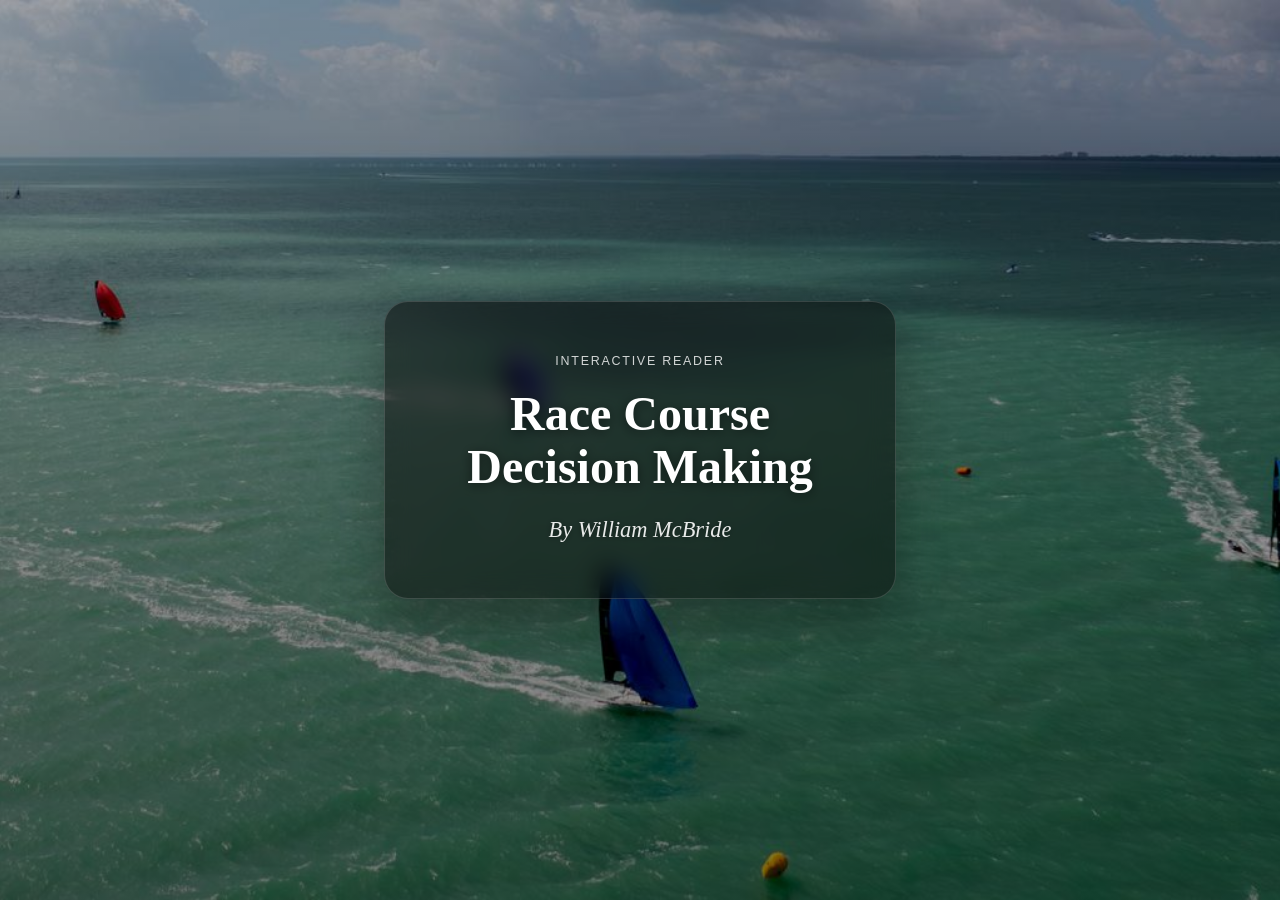
==== reader/index.html @ aa5f1ca2 "Revise Ty Reed prologue wording" ====
<!DOCTYPE html>
<html lang="en">
<head>
    <meta charset="UTF-8">
    <meta name="viewport" content="width=device-width, initial-scale=1.0">
    <meta http-equiv="Cache-Control" content="no-cache, no-store, must-revalidate">
    <meta http-equiv="Pragma" content="no-cache">
    <meta http-equiv="Expires" content="0">
    <meta name="theme-color" content="#0b7285">
    <link rel="icon" type="image/svg+xml" href="/favicon.svg">
    <title>Race Course Decision Making</title>
    <style>
        :root {
            --bg: #f4efe4;
            --panel: rgba(255, 252, 245, 0.92);
            --panel-strong: #fffaf1;
            --panel-soft: rgba(255, 250, 241, 0.74);
            --ink: #1f2a2e;
            --muted: #5a6a70;
            --line: rgba(31, 42, 46, 0.14);
            --accent: #0b7285;
            --accent-soft: rgba(11, 114, 133, 0.12);
            --shadow: 0 18px 40px rgba(36, 48, 53, 0.12);
            --chat-shell: rgba(249, 252, 250, 0.74);
            --chat-shell-strong: rgba(255, 255, 255, 0.78);
            --chat-line: rgba(86, 111, 120, 0.18);
            --chat-shadow: 0 28px 70px rgba(20, 43, 52, 0.2);
            --chat-shadow-strong: 0 24px 48px rgba(20, 43, 52, 0.16), 0 12px 22px rgba(20, 43, 52, 0.08);
            --chat-glow: 0 0 0 1px rgba(255, 255, 255, 0.26), 0 0 0 10px rgba(31, 168, 181, 0.08);
            --chat-accent-start: #0ea5a8;
            --chat-accent-end: #14b8a6;
            --chat-accent-soft: rgba(20, 184, 166, 0.14);
            --chat-text-subtle: #58707a;
            --chat-user-text: #f6fffe;
            --touch-target: 44px;
            --safe-bottom: max(1rem, env(safe-area-inset-bottom, 0px));
            --safe-side: max(0.85rem, env(safe-area-inset-left, 0px), env(safe-area-inset-right, 0px));
        }

        * {
            box-sizing: border-box;
        }

        html {
            scroll-behavior: smooth;
        }

        body {
            margin: 0;
            min-height: 100vh;
            min-height: 100dvh;
            font-family: Georgia, serif;
            line-height: 1.8;
            color: var(--ink);
            overflow: hidden;
            background:
                radial-gradient(circle at top left, rgba(11, 114, 133, 0.12), transparent 24rem),
                linear-gradient(180deg, #f8f3e9 0%, var(--bg) 40%, #efe7d6 100%);
        }

        body.splash-active {
            overflow: hidden;
        }

        body.splash-active .app-shell {
            visibility: hidden;
        }

        button,
        select,
        input {
            font: inherit;
            touch-action: manipulation;
        }

        button,
        select {
            border-radius: 999px;
            border: 1px solid var(--line);
            background: rgba(255, 255, 255, 0.82);
            color: var(--ink);
        }

        button {
            cursor: pointer;
            transition: transform 140ms ease, background 140ms ease, border-color 140ms ease;
            min-height: var(--touch-target);
        }

        button:focus-visible,
        select:focus-visible {
            border-color: rgba(11, 114, 133, 0.35);
            outline: none;
        }

        select,
        input {
            min-height: var(--touch-target);
        }

        button:active {
            transform: scale(0.98);
        }

        button:disabled {
            cursor: not-allowed;
            transform: none;
            opacity: 0.5;
        }

        .app-shell {
            width: min(1380px, calc(100% - 2rem));
            margin: 0 auto;
            height: 100vh;
            height: 100dvh;
            padding: 0.75rem 0;
            display: grid;
            grid-template-columns: minmax(220px, 290px) minmax(0, 1fr);
            gap: 1.25rem;
        }

        .cover-splash {
            position: fixed;
            inset: 0;
            z-index: 120;
            display: flex;
            flex-direction: column;
            align-items: center;
            justify-content: center;
            padding: 2rem;
            background-image: url('splash-bg.jpg');
            background-size: cover;
            background-position: center;
            opacity: 1;
            visibility: visible;
            transition: opacity 600ms ease, visibility 600ms ease;
        }

        .cover-splash::before {
            content: '';
            position: absolute;
            inset: 0;
            background: linear-gradient(180deg, rgba(0,0,0,0.3) 0%, rgba(0,0,0,0.5) 100%);
            z-index: 1;
        }

        .cover-splash[hidden] {
            display: none;
        }

        .cover-splash.is-fading {
            opacity: 0;
            visibility: hidden;
            pointer-events: none;
        }

        .cover-splash-card {
            position: relative;
            z-index: 2;
            width: min(100%, 32rem);
            padding: clamp(2rem, 5vw, 3rem);
            border-radius: 1.5rem;
            background: rgba(255, 255, 255, 0.2);
            border: 1px solid rgba(255, 255, 255, 0.3);
            box-shadow: 0 25px 50px rgba(0, 0, 0, 0.3);
            backdrop-filter: blur(16px);
            -webkit-backdrop-filter: blur(16px);
            text-align: center;
        }

        .cover-splash-frame {
            display: block;
            position: relative;
        }

        /* Desktop cover image: full-bleed on the splash overlay */
        .cover-splash.has-cover-image {
            background-size: cover;
            background-position: center;
        }

        .cover-splash.has-cover-image .cover-splash-card {
            background: rgba(0, 0, 0, 0.45);
            backdrop-filter: blur(12px);
            border: 1px solid rgba(255, 255, 255, 0.15);
        }

        .cover-splash.has-cover-image .cover-splash-frame {
            background: none;
            border: none;
            box-shadow: none;
        }

        .cover-splash.has-cover-image .cover-splash-title {
            color: #fff;
            text-shadow: 0 2px 12px rgba(0, 0, 0, 0.5);
        }

        .cover-splash.has-cover-image .cover-splash-author {
            color: rgba(255, 255, 255, 0.9);
            text-shadow: 0 1px 6px rgba(0, 0, 0, 0.4);
        }

        .cover-splash.has-cover-image .eyebrow {
            color: rgba(255, 255, 255, 0.8);
        }

        .cover-splash.has-cover-image .cover-splash-note {
            color: rgba(255, 255, 255, 0.7);
        }

        .cover-splash-frame img {
            display: none;
        }

        .cover-splash-copy {
            display: grid;
            gap: 1rem;
            padding: 0;
        }

        .cover-splash-copy .eyebrow {
            margin-bottom: 0;
            color: rgba(255, 255, 255, 0.85);
        }

        .cover-splash-title {
            margin: 0;
            font-size: clamp(2rem, 5vw, 3rem);
            line-height: 1.1;
            color: #fff;
            font-weight: 600;
            text-shadow: 0 2px 12px rgba(0, 0, 0, 0.5);
        }

        .cover-splash-author {
            margin: 0;
            color: rgba(255, 255, 255, 0.95);
            font-style: italic;
            font-size: clamp(1.1rem, 2.5vw, 1.4rem);
            text-shadow: 0 1px 8px rgba(0, 0, 0, 0.4);
        }

        .cover-splash-note {
            margin: 1rem 0 0;
            font-size: 0.84rem;
            letter-spacing: 0.08em;
            text-transform: uppercase;
            color: var(--muted);
        }

        .sidebar {
            position: sticky;
            top: 0.75rem;
            align-self: start;
            height: calc(100vh - 1.5rem);
            height: calc(100dvh - 1.5rem);
            max-height: calc(100vh - 1.5rem);
            max-height: calc(100dvh - 1.5rem);
            min-height: 0;
        }

        .sidebar-card,
        .reader-toolbar,
        .book-surface {
            background: var(--panel);
            backdrop-filter: blur(16px);
            border: 1px solid rgba(255, 255, 255, 0.68);
            box-shadow: var(--shadow);
        }

        .sidebar-card {
            height: auto;
            max-height: calc(100vh - 7rem);
            min-height: 0;
            padding: 1.25rem;
            border-radius: 1.5rem;
            display: flex;
            flex-direction: column;
            overflow: hidden;
            margin-bottom: 0;
        }

        .sidebar-chat {
            margin-top: auto;
            padding-top: 0.75rem;
            border-top: 1px solid var(--line);
            flex-shrink: 0;
        }

        .sidebar-chat .chat-bubble {
            width: 100%;
            justify-content: flex-start;
        }

        .sidebar-chat .chat-window {
            position: absolute;
            bottom: 100%;
            left: 0;
            right: 0;
            margin-bottom: 0.5rem;
            max-height: 400px;
            overflow-y: auto;
        }

        .eyebrow {
            margin: 0 0 0.35rem;
            font-family: "Trebuchet MS", "Gill Sans", sans-serif;
            font-size: 0.78rem;
            letter-spacing: 0.14em;
            text-transform: uppercase;
            color: var(--muted);
        }

        .sidebar-card h1 {
            margin: 0;
            font-size: clamp(1.6rem, 2.6vw, 2.25rem);
            line-height: 1.1;
            color: var(--ink);
        }

        .byline {
            margin: 0.4rem 0 1.1rem;
            color: var(--muted);
            font-style: italic;
        }

        .resume-notice {
            display: flex;
            align-items: center;
            justify-content: space-between;
            gap: 0.75rem;
            padding: 0.85rem 1rem;
            margin-bottom: 1rem;
            border-radius: 1rem;
            background: var(--accent-soft);
            color: var(--ink);
        }

        .resume-copy {
            font-size: 0.95rem;
            line-height: 1.4;
        }

        .resume-notice button,
        .page-nav button,
        .audio-controls button {
            padding: 0.52rem 0.8rem;
        }

        .chapter-nav {
            display: flex;
            flex-direction: column;
            gap: 0.25rem;
            flex: 1 1 auto;
            min-height: 0;
            max-height: calc(100vh - 480px);
            overflow-y: auto;
            overscroll-behavior: contain;
            padding-right: 0.5rem;
            margin-bottom: 0;
        }

        .chapter-link {
            display: block;
            position: relative;
            width: 100%;
            min-height: auto;
            padding: 0.6rem 0.8rem;
            text-align: left;
            border-radius: 0.75rem;
            background: transparent;
            font-size: 0.85rem;
            flex-shrink: 0;
        }

        .chapter-link--section {
            font-weight: 700;
        }

        .chapter-link--chapter {
            margin-left: 0.9rem;
            width: calc(100% - 0.9rem);
            color: var(--muted);
        }

        .chapter-link-label {
            display: block;
            line-height: 1.35;
            overflow: hidden;
            text-overflow: ellipsis;
        }

        .chapter-link small {
            display: block;
            margin-top: 0.25rem;
            color: inherit;
            opacity: 0.75;
            font-size: 0.75rem;
            white-space: nowrap;
        }

        .chapter-link.active {
            background: var(--accent);
            color: #fff;
            border-color: transparent;
        }

        .reader-main {
            min-width: 0;
            min-height: 0;
            height: calc(100vh - 1.5rem);
            height: calc(100dvh - 1.5rem);
            display: grid;
            grid-template-rows: auto minmax(0, 1fr);
            gap: 0.75rem;
        }

        .reader-toolbar {
            position: sticky;
            top: 0.75rem;
            z-index: 20;
            padding: 0.75rem 0.9rem;
            margin-bottom: 0;
            border-radius: 1.25rem;
        }

        .page-nav,
        .audio-controls {
            display: flex;
            flex-wrap: wrap;
            align-items: center;
            gap: 0.5rem;
        }

        /* Desktop-only hides — DO NOT use !important, mobile media queries need to override */
        .page-nav {
            display: none;
        }

        .page-actions {
            display: none;
        }

        .page-actions button {
            display: none;
        }

        .page-status {
            display: none;
        }

        /* Hide audio skip buttons on desktop — chapter dropdown handles track selection */
        .audio-skip-btn {
            display: none;
        }

        /* Reader footer with progress */
        .reader-footer {
            display: none; /* Hidden — page-flip mode uses edge buttons + toolbar indicator */
        }

        .reader-footer-progress {
            flex: 1;
            height: 4px;
            background: var(--accent-soft);
            border-radius: 2px;
            overflow: hidden;
        }

        .footer-progress-bar {
            height: 100%;
            background: linear-gradient(90deg, #0b7285 0%, #74c0fc 100%);
            border-radius: 2px;
            width: 0%;
            transition: width 300ms ease;
        }

        .reader-footer-info {
            display: flex;
            align-items: center;
            gap: 0.5rem;
            font-size: 0.85rem;
            color: var(--muted);
            flex-shrink: 0;
        }

        .footer-page {
            font-weight: 500;
            font-variant-numeric: tabular-nums;
        }

        .footer-divider {
            display: none;
        }

        .footer-chapter {
            display: none;
        }

        .pill-label {
            display: inline-flex;
            align-items: center;
            gap: 0.35rem;
            padding: 0.14rem 0.18rem 0.14rem 0.65rem;
            border-radius: 999px;
            border: 1px solid var(--line);
            background: rgba(255, 255, 255, 0.72);
            font-size: 0.88rem;
        }

        .pill-label select {
            border: 0;
            background: transparent;
            padding: 0.34rem 0.7rem 0.34rem 0.18rem;
        }

        .page-indicator {
            font-weight: 600;
            color: var(--ink);
            font-size: 0.94rem;
        }

        .reader-progress {
            display: none;
        }

        .reader-progress-bar {
            display: none;
        }

        .audio-panel {
            padding-top: 0;
            display: flex;
            flex-wrap: wrap;
            align-items: center;
            gap: 0.4rem 0.6rem;
        }

        .audio-panel > .eyebrow {
            display: none;
        }

        .audio-meta-row {
            display: none;
        }

        .audio-now-playing {
            display: none;
        }

        .audio-chapter-meta {
            display: none;
        }

        .audio-speed {
            flex: 0 0 auto;
            min-width: 6.4rem;
        }

        .audio-row {
            display: contents;
        }

        .audio-row--controls {
            display: contents;
        }

        .audio-row--progress {
            display: contents;
        }

        .audio-status {
            display: none;
        }

        .audio-controls button {
            display: inline-flex;
            align-items: center;
            justify-content: center;
            min-height: var(--touch-target);
        }

        .audio-play-btn {
            min-width: 44px;
            width: 44px;
            height: 44px;
            padding: 0;
            font-size: 1.2rem;
            font-weight: 400;
            background: linear-gradient(135deg, var(--accent), #1991a8);
            color: #fff;
            border-color: transparent;
            border-radius: 50%;
            box-shadow: 0 4px 12px rgba(11, 114, 133, 0.25);
            display: flex;
            align-items: center;
            justify-content: center;
            transition: transform 150ms ease, box-shadow 150ms ease;
        }

        .audio-play-btn:hover {
            transform: scale(1.05);
            box-shadow: 0 6px 16px rgba(11, 114, 133, 0.35);
        }

        .audio-play-btn:active {
            transform: scale(0.95);
        }

        .audio-skip-btn {
            min-width: 36px;
            width: 36px;
            height: 36px;
            padding: 0;
            font-size: 1rem;
            border-radius: 50%;
            display: flex;
            align-items: center;
            justify-content: center;
            background: rgba(255, 255, 255, 0.8);
            transition: background 150ms ease, transform 150ms ease;
        }

        .audio-skip-btn:hover {
            background: rgba(255, 255, 255, 1);
            transform: scale(1.05);
        }

        .audio-track-picker {
            flex: 0 1 140px;
            min-width: 100px;
            border-radius: 999px;
            border: 1px solid var(--line);
            background: rgba(255, 255, 255, 0.72);
            overflow: hidden;
        }

        .audio-track-picker select {
            width: 100%;
            border: 0;
            background: transparent;
            padding: 0.45rem 0.85rem;
            font-weight: 600;
            color: var(--ink);
        }

        .audio-time {
            flex: 0 0 auto;
            text-align: right;
            color: var(--muted);
            font-variant-numeric: tabular-nums;
            font-size: 0.75rem;
            white-space: nowrap;
        }

        .audio-speed {
            flex: 0 0 auto;
            min-width: auto;
        }

        .audio-speed select {
            padding: 0.3rem 0.5rem;
            font-size: 0.8rem;
        }

        .audio-progress {
            flex: 1 1 120px;
            min-width: 80px;
            accent-color: var(--accent);
            height: 1rem;
        }

        .audio-progress::-webkit-slider-runnable-track {
            height: 0.4rem;
            border-radius: 999px;
        }

        .audio-progress::-webkit-slider-thumb {
            margin-top: -6px;
        }

        .sr-only {
            position: absolute;
            width: 1px;
            height: 1px;
            padding: 0;
            margin: -1px;
            overflow: hidden;
            clip: rect(0, 0, 0, 0);
            white-space: nowrap;
            border: 0;
        }

        .book-surface {
            min-height: 0;
            display: flex;
            flex-direction: column;
            border-radius: 1.75rem;
            padding: clamp(1.2rem, 2.2vw, 2rem);
            overflow: hidden;
        }

        .book-surface #content {
            flex: 1;
            overflow: hidden; /* no scrolling — page-flip only */
        }

        #content {
            max-width: 860px;
            margin: 0 auto;
        }

        #content.is-cover-page {
            max-width: none;
            width: 100%;
            height: 100%;
        }

        .reader-cover-page {
            position: relative;
            isolation: isolate;
            width: 100%;
            height: 100%;
            min-height: min(68vh, 48rem);
            display: flex;
            align-items: center;
            justify-content: center;
            padding: clamp(1.25rem, 4vw, 3rem);
            overflow: hidden;
            border-radius: 1.25rem;
            background-image: url('cover-desktop.jpg');
            background-size: cover;
            background-position: center;
            box-shadow: inset 0 0 0 1px rgba(255, 255, 255, 0.14);
        }

        .reader-cover-page::before {
            content: "";
            position: absolute;
            inset: 0;
            z-index: -1;
            background: linear-gradient(180deg, rgba(0, 0, 0, 0.28), rgba(0, 0, 0, 0.55));
        }

        .reader-cover-card {
            width: min(100%, 34rem);
            padding: clamp(2rem, 5vw, 3.35rem);
            border-radius: 1.5rem;
            background: rgba(0, 0, 0, 0.45);
            border: 1px solid rgba(255, 255, 255, 0.16);
            box-shadow: 0 25px 50px rgba(0, 0, 0, 0.32);
            backdrop-filter: blur(12px);
            -webkit-backdrop-filter: blur(12px);
            text-align: center;
            color: #fff;
        }

        .reader-cover-kicker {
            margin: 0 0 1rem;
            color: rgba(255, 255, 255, 0.82);
            font-size: 0.78rem;
            font-weight: 700;
            letter-spacing: 0.16em;
            text-transform: uppercase;
        }

        #content .reader-cover-title {
            margin: 0;
            color: #fff;
            font-size: clamp(2.2rem, 5.8vw, 4.4rem);
            line-height: 0.98;
            text-shadow: 0 2px 14px rgba(0, 0, 0, 0.5);
        }

        .reader-cover-edition {
            margin: 1.25rem 0 0;
            color: rgba(255, 255, 255, 0.82);
            font-size: 0.86rem;
            font-weight: 700;
            letter-spacing: 0.14em;
            text-transform: uppercase;
        }

        .reader-cover-author {
            margin: 0.7rem 0 0;
            color: rgba(255, 255, 255, 0.94);
            font-size: clamp(1.08rem, 2.5vw, 1.45rem);
            font-style: italic;
            text-shadow: 0 1px 8px rgba(0, 0, 0, 0.42);
        }

        #content h1,
        #content h2,
        #content h3 {
            color: var(--accent);
            line-height: 1.25;
        }

        #content h3.chapter-break-heading {
            position: relative;
            margin-top: 3.75rem;
            padding-top: 1.35rem;
        }

        #content h3.chapter-break-heading::before {
            content: "";
            position: absolute;
            top: 0;
            left: 0;
            width: min(7.5rem, 28%);
            height: 1px;
            background: linear-gradient(90deg, rgba(11, 114, 133, 0.34), rgba(11, 114, 133, 0.08));
        }

        #content p {
            margin: 1em 0;
        }

        #content p.figure-block {
            min-height: min(62vh, 34rem);
            margin: 0;
            display: flex;
            align-items: center;
            justify-content: center;
        }

        #content p.figure-block.figure-wide {
            min-height: min(42vh, 22rem);
        }

        #content p.figure-block.figure-tall {
            min-height: min(68vh, 38rem);
        }

        #content img {
            max-width: 100%;
            height: auto;
            display: block;
            margin: 1.4rem auto;
            border-radius: 0.75rem;
        }

        #content img.book-figure {
            width: auto;
            max-width: 100%;
            max-height: min(66vh, 38rem);
            object-fit: contain;
            margin: 0 auto;
        }

        #content p.figure-block.figure-wide img.book-figure {
            width: 100%;
            max-height: min(44vh, 24rem);
        }

        #content p.figure-block.figure-tall img.book-figure {
            max-height: min(72vh, 40rem);
        }

        .page-marker {
            width: 100%;
            height: 1px;
            margin: 0;
            scroll-margin-top: 0;
        }

        #content h2[data-chapter-anchor="true"],
        #content h3[id] {
            scroll-margin-top: 1.5rem;
        }

        .chat-dock {
            position: fixed;
            left: calc((100vw - min(1380px, calc(100% - 2rem))) / 2);
            bottom: 0.75rem;
            z-index: 40;
            display: flex;
            flex-direction: column;
            align-items: flex-start;
            gap: 0.5rem;
            width: min(290px, 22vw);
            box-sizing: border-box;
            margin-top: 1.25rem;
        }

        .chat-dock::before {
            display: none;
        }

        .chat-dock .chat-bubble {
            width: 100%;
            justify-content: space-between;
            font-size: 0.8rem;
            padding: 0.6rem 0.9rem;
            min-height: 44px;
            max-height: 70px;
            border-radius: 1rem;
            overflow: hidden;
        }

        .chat-dock .chat-bubble-text {
            white-space: nowrap;
            overflow: hidden;
            text-overflow: ellipsis;
        }

        .chat-dock .chat-bubble-icon {
            width: 2rem;
            height: 2rem;
            font-size: 0.9rem;
        }

        .chat-dock.is-open .chat-bubble {
            border-radius: 0.75rem;
        }

        .chat-dock .chat-window {
            position: absolute;
            bottom: 100%;
            left: 0;
            width: min(500px, 50vw);
            max-height: calc(100vh - 200px);
            overflow-y: auto;
            transform-origin: bottom left;
            border-radius: 1rem;
            margin-bottom: 0.5rem;
        }

        .chat-dock .chat-window.is-open {
            transform: translateY(0) scale(1);
        }

        .chat-bubble,
        .chat-window {
            background: rgba(255, 252, 245, 0.96);
            border: 1px solid rgba(31, 42, 46, 0.14);
            box-shadow: 0 18px 42px rgba(20, 43, 52, 0.18);
            backdrop-filter: blur(18px) saturate(1.05);
        }

        .chat-bubble {
            display: inline-flex;
            align-items: center;
            justify-content: space-between;
            min-height: 44px;
            padding: 0.6rem 0.8rem;
            border-radius: 1rem;
            color: var(--ink);
            font-weight: 600;
            text-align: left;
            gap: 0.6rem;
            max-width: 100%;
            position: relative;
            overflow: hidden;
            font-size: 0.85rem;
        }

        .chat-bubble::after {
            content: "";
            position: absolute;
            inset: 0;
            background: linear-gradient(120deg, transparent 0%, rgba(255, 255, 255, 0.36) 25%, transparent 52%);
            transform: translateX(-130%);
            transition: transform 520ms ease;
            pointer-events: none;
        }

        .chat-bubble-copy {
            display: grid;
            gap: 0.2rem;
        }

        .chat-bubble-label {
            font-size: 0.72rem;
            letter-spacing: 0.14em;
            text-transform: uppercase;
            color: var(--chat-text-subtle);
        }

        .chat-bubble-text {
            line-height: 1.35;
            font-size: 0.98rem;
            letter-spacing: -0.01em;
        }

        .chat-bubble-icon {
            display: inline-flex;
            align-items: center;
            justify-content: center;
            width: 2.6rem;
            height: 2.6rem;
            border-radius: 1rem;
            background: #0b7285;
            color: white;
            font-size: 1.15rem;
            flex: 0 0 auto;
            box-shadow: 0 10px 20px rgba(11, 114, 133, 0.24);
        }

        .chat-bubble[hidden],
        .chat-window[hidden] {
            display: none;
        }

        .chat-window {
            width: min(27rem, calc(100vw - 1.5rem));
            border-radius: 0.85rem;
            padding: 0 1rem 1rem;
            background: rgba(255, 252, 245, 0.98);
            border-color: rgba(31, 42, 46, 0.14);
            box-shadow: 0 26px 70px rgba(20, 43, 52, 0.22), inset 0 1px 0 rgba(255, 255, 255, 0.65);
            transform: translateY(1rem) scale(0.96);
            opacity: 0;
            transform-origin: bottom right;
            transition:
                opacity 240ms ease,
                transform 280ms cubic-bezier(0.22, 1, 0.36, 1),
                border-color 180ms ease,
                box-shadow 180ms ease;
            scrollbar-width: thin;
            scrollbar-color: rgba(11, 114, 133, 0.34) rgba(31, 42, 46, 0.08);
        }

        .chat-window::after {
            content: "";
            position: sticky;
            z-index: 10;
            bottom: -1rem;
            display: block;
            height: 1.35rem;
            margin: -1.35rem -1rem 0;
            background: linear-gradient(180deg, rgba(255, 252, 245, 0), rgba(255, 252, 245, 0.98));
            pointer-events: none;
        }

        .chat-window.is-open {
            opacity: 1;
            transform: translateY(0) scale(1);
        }

        .chat-dock.is-expanded .chat-bubble {
            border-color: rgba(20, 184, 166, 0.28);
            box-shadow: var(--chat-shadow), var(--chat-glow);
            animation: chat-pulse 2.2s ease-in-out infinite;
        }

        .chat-dock.is-expanded .chat-window {
            border-color: rgba(20, 184, 166, 0.22);
            box-shadow: var(--chat-shadow), inset 0 1px 0 rgba(255, 255, 255, 0.4), 0 0 0 1px rgba(20, 184, 166, 0.12);
        }

        .chat-dock.is-open .chat-bubble {
            box-shadow: var(--chat-shadow-strong), var(--chat-glow);
        }

        .chat-suggestions {
            position: relative;
            display: grid;
            gap: 0.75rem;
            margin: 0 0 1rem;
            padding: 0.9rem;
            border-radius: 0.85rem;
            border: 1px solid rgba(31, 42, 46, 0.16);
            background:
                linear-gradient(180deg, rgba(255, 255, 255, 0.78), rgba(245, 249, 248, 0.9));
            box-shadow: inset 0 1px 0 rgba(255, 255, 255, 0.72), 0 12px 28px rgba(20, 43, 52, 0.08);
        }

        .chat-suggestions[hidden] {
            display: none;
        }

        .chat-suggestions-label {
            margin: 0;
            color: var(--chat-text-subtle);
            font-size: 0.78rem;
            font-weight: 700;
            letter-spacing: 0.12em;
            text-transform: uppercase;
        }

        .chat-suggestion-list {
            display: grid;
            grid-template-columns: repeat(2, minmax(0, 1fr));
            gap: 0.55rem;
            max-height: min(18rem, 34vh);
            overflow-y: auto;
            padding: 0.05rem 0.25rem 0.05rem 0.05rem;
            scrollbar-width: thin;
            scrollbar-color: rgba(11, 114, 133, 0.3) rgba(31, 42, 46, 0.08);
        }

        .chat-suggestion {
            min-height: 4.4rem;
            border-radius: 1.05rem;
            padding: 0.8rem 0.9rem;
            background: linear-gradient(180deg, rgba(255, 255, 255, 0.76), rgba(239, 247, 246, 0.72));
            border: 1px solid rgba(111, 136, 145, 0.18);
            box-shadow: 0 12px 26px rgba(32, 52, 60, 0.08);
            font-size: 0.9rem;
            line-height: 1.42;
            text-align: left;
            display: flex;
            align-items: flex-start;
            justify-content: flex-start;
            color: var(--ink);
            transition:
                transform 180ms ease,
                box-shadow 180ms ease,
                border-color 180ms ease,
                background 180ms ease;
        }

        .chat-window-header {
            position: sticky;
            top: 0;
            z-index: 20;
            display: grid;
            grid-template-columns: minmax(0, 1fr) auto;
            gap: 0.85rem;
            align-items: start;
            margin: 0 -1rem 0.9rem;
            padding: 1rem;
            background:
                linear-gradient(180deg, rgba(255, 252, 245, 0.99) 0%, rgba(255, 252, 245, 0.96) 76%, rgba(255, 252, 245, 0) 100%);
            border-radius: 0.85rem 0.85rem 0 0;
            backdrop-filter: blur(14px);
        }

        .chat-window-header .eyebrow {
            margin-bottom: 0.15rem;
        }

        .chat-title-group {
            display: grid;
            grid-template-columns: minmax(0, 1fr);
            gap: 0.45rem;
            min-width: 0;
        }

        .chat-title-row {
            display: flex;
            align-items: center;
            gap: 0.7rem;
        }

        .chat-header-icon {
            width: 2.5rem;
            height: 2.5rem;
            display: inline-flex;
            align-items: center;
            justify-content: center;
            border-radius: 0.7rem;
            background: rgba(11, 114, 133, 0.12);
            color: #085a63;
            box-shadow: inset 0 1px 0 rgba(255, 255, 255, 0.45);
            font-size: 0.76rem;
            font-weight: 800;
            letter-spacing: 0.02em;
            flex: 0 0 auto;
        }

        .chat-window-title,
        .chat-window-prompt {
            margin: 0;
        }

        .chat-window-title {
            font-size: 1.08rem;
            line-height: 1.2;
            letter-spacing: -0.02em;
            min-width: 0;
        }

        .chat-window-prompt {
            grid-column: 1 / -1;
            color: var(--chat-text-subtle);
            font-size: 0.92rem;
            line-height: 1.45;
            max-width: none;
        }

        .chat-close {
            width: 2.55rem;
            height: 2.55rem;
            min-width: 2.55rem;
            min-height: 2.55rem;
            padding: 0;
            border-radius: 50%;
            background: rgba(255, 255, 255, 0.76);
            border: 1px solid rgba(31, 42, 46, 0.14);
            box-shadow: 0 8px 18px rgba(20, 43, 52, 0.1);
            position: relative;
            z-index: 999;
            cursor: pointer;
            -webkit-tap-highlight-color: transparent;
            touch-action: manipulation;
            color: var(--ink);
            display: inline-flex;
            align-items: center;
            justify-content: center;
            pointer-events: auto !important;
        }

        .chat-close svg {
            width: 1rem;
            height: 1rem;
        }

        .chat-messages {
            max-height: min(21rem, 45vh);
            overflow-y: auto;
            display: grid;
            gap: 0.8rem;
            margin-bottom: 0.9rem;
            padding: 0.2rem 0.35rem 0.2rem 0.05rem;
            scrollbar-width: thin;
            scrollbar-color: rgba(11, 114, 133, 0.28) transparent;
        }

        .chat-message {
            display: flex;
            align-items: flex-end;
            gap: 0.65rem;
            animation: chat-message-in 260ms cubic-bezier(0.22, 1, 0.36, 1);
        }

        .chat-message__avatar {
            width: 2rem;
            height: 2rem;
            border-radius: 0.78rem;
            display: inline-flex;
            align-items: center;
            justify-content: center;
            flex: 0 0 auto;
            font-size: 0.95rem;
            box-shadow: 0 12px 20px rgba(20, 43, 52, 0.12);
        }

        .chat-message__body {
            max-width: 82%;
            padding: 0.85rem 1rem;
            border-radius: 0.85rem;
            font-size: 0.95rem;
            line-height: 1.56;
            box-shadow: 0 14px 28px rgba(20, 43, 52, 0.1);
            border: 1px solid transparent;
            word-break: break-word;
        }

        .chat-message__label {
            display: block;
            margin-bottom: 0.38rem;
            font-size: 0.7rem;
            font-weight: 700;
            letter-spacing: 0.12em;
            text-transform: uppercase;
            opacity: 0.72;
        }

        .chat-message--assistant {
            justify-content: flex-start;
        }

        .chat-message--assistant .chat-message__avatar {
            background: linear-gradient(135deg, rgba(11, 114, 133, 0.18), rgba(255, 255, 255, 0.92));
            color: #0a6472;
        }

        .chat-message--assistant .chat-message__body {
            background: rgba(255, 255, 255, 0.9);
            border-color: rgba(96, 121, 131, 0.12);
        }

        .chat-message--user {
            justify-content: flex-end;
            flex-direction: row-reverse;
        }

        .chat-message--user .chat-message__avatar {
            background: #0b7285;
            color: white;
        }

        .chat-message--user .chat-message__body {
            color: var(--chat-user-text);
            background: linear-gradient(135deg, var(--chat-accent-start), var(--chat-accent-end));
            border-color: rgba(20, 184, 166, 0.22);
            box-shadow: 0 16px 34px rgba(14, 165, 168, 0.24);
        }

        .chat-message--thinking .chat-message__body {
            background: linear-gradient(180deg, rgba(255, 255, 255, 0.72), rgba(239, 244, 243, 0.9));
        }

        .chat-message--thinking .chat-message__label {
            margin-bottom: 0.52rem;
        }

        .chat-input-row {
            display: flex;
            align-items: center;
            gap: 0.65rem;
            padding: 0.55rem;
            border-radius: 0.85rem;
            background: rgba(255, 255, 255, 0.82);
            border: 1px solid rgba(31, 42, 46, 0.12);
            box-shadow: 0 10px 24px rgba(20, 43, 52, 0.08);
            transition: box-shadow 180ms ease, border-color 180ms ease, transform 180ms ease;
        }

        .chat-input-row:focus-within {
            border-color: rgba(20, 184, 166, 0.34);
            box-shadow: var(--chat-shadow-strong), 0 0 0 0.22rem rgba(20, 184, 166, 0.16);
            transform: translateY(-1px);
        }

        .chat-input-row input {
            flex: 1 1 auto;
            min-width: 0;
            border-radius: 0.65rem;
            border: 1px solid transparent;
            background: transparent;
            padding: 0.82rem 0.45rem;
            color: var(--ink);
            outline: none;
        }

        .chat-input-row input::placeholder {
            color: rgba(88, 112, 122, 0.85);
        }

        .chat-send {
            width: 3rem;
            min-width: 3rem;
            min-height: 3rem;
            padding: 0;
            border-radius: 0.75rem;
            border: 1px solid rgba(20, 184, 166, 0.28);
            background: #0b7285;
            color: white;
            font-weight: 700;
            box-shadow: 0 12px 22px rgba(11, 114, 133, 0.24);
            display: inline-flex;
            align-items: center;
            justify-content: center;
        }

        .chat-send svg {
            width: 1.05rem;
            height: 1.05rem;
        }

        .chat-send:active {
            transform: translateY(0) scale(0.98);
        }

        .typing-indicator {
            display: inline-flex;
            align-items: center;
            gap: 0.32rem;
        }

        .typing-indicator span {
            width: 0.46rem;
            height: 0.46rem;
            border-radius: 999px;
            background: rgba(11, 114, 133, 0.56);
            animation: typing-bounce 900ms ease-in-out infinite;
        }

        .typing-indicator span:nth-child(2) {
            animation-delay: 120ms;
        }

        .typing-indicator span:nth-child(3) {
            animation-delay: 240ms;
        }

        @keyframes chat-pulse {
            0% {
                transform: scale(1);
                box-shadow: var(--chat-shadow), 0 0 0 0 rgba(20, 184, 166, 0.28);
            }
            50% {
                transform: scale(1.015);
                box-shadow: var(--chat-shadow), 0 0 0 0.9rem rgba(20, 184, 166, 0);
            }
            100% {
                transform: scale(1);
                box-shadow: var(--chat-shadow), 0 0 0 0 rgba(20, 184, 166, 0);
            }
        }

        @keyframes chat-dock-enter {
            from {
                opacity: 0;
                transform: translateY(1.5rem);
            }
            to {
                opacity: 1;
                transform: translateY(0);
            }
        }

        @keyframes chat-message-in {
            from {
                opacity: 0;
                transform: translateY(0.5rem);
            }
            to {
                opacity: 1;
                transform: translateY(0);
            }
        }

        @keyframes typing-bounce {
            0%, 80%, 100% {
                transform: translateY(0);
                opacity: 0.4;
            }
            40% {
                transform: translateY(-0.22rem);
                opacity: 1;
            }
        }

        /* Page edge navigation — always visible, subtle, at bottom of reader */
        .page-edge-nav {
            display: flex;
            justify-content: space-between;
            align-items: center;
            padding: 0.4rem 0.5rem;
            position: absolute;
            bottom: 0;
            left: 0;
            right: 0;
            z-index: 5;
        }

        .page-edge-btn {
            width: 2.5rem;
            height: 2.5rem;
            display: inline-flex;
            align-items: center;
            justify-content: center;
            background: rgba(255, 255, 255, 0.7);
            border: 1px solid var(--line);
            border-radius: 50%;
            color: var(--muted);
            font-size: 1.2rem;
            font-family: system-ui, sans-serif;
            cursor: pointer;
            padding: 0;
            transition: background 140ms ease, color 140ms ease;
        }

        .page-edge-btn:hover {
            background: rgba(255, 255, 255, 0.95);
            color: var(--ink);
        }

        .page-edge-btn:disabled {
            opacity: 0.3;
            pointer-events: none;
        }

        .page-edge-indicator {
            font-size: 0.82rem;
            color: var(--muted);
            font-variant-numeric: tabular-nums;
        }

        .book-surface {
            position: relative;
        }

        /* Hide mobile-only elements on desktop */
        .mobile-toolbar-button,
        .mobile-drawer-backdrop,
        .audio-mini-row {
            display: none;
        }

        /* Hide edge buttons + indicator on mobile — swipe/tap handles navigation */
        @media (max-width: 960px) {
            .page-edge-btn,
            .page-edge-indicator {
                display: none !important;
            }
        }

        @media (hover: hover) and (pointer: fine) {
            button:hover,
            select:hover {
                border-color: rgba(11, 114, 133, 0.35);
                outline: none;
            }

            button:hover {
                transform: translateY(-1px);
            }

            .chat-dock.is-open .chat-bubble::after,
            .chat-bubble:hover::after {
                transform: translateX(130%);
            }

            .chat-suggestion:hover,
            .chat-suggestion:focus-visible {
                transform: translateY(-2px);
                background: linear-gradient(180deg, rgba(255, 255, 255, 0.92), rgba(232, 247, 245, 0.9));
                border-color: rgba(20, 184, 166, 0.32);
                box-shadow: 0 18px 32px rgba(24, 50, 60, 0.12);
            }

            .chat-send:hover,
            .chat-send:focus-visible {
                transform: translateY(-1px) scale(1.01);
                box-shadow: 0 18px 30px rgba(14, 165, 168, 0.32);
            }
        }

        @media (hover: none), (pointer: coarse) {
            .chat-dock.is-open .chat-bubble::after,
            .chat-bubble:hover::after {
                transform: translateX(-130%);
            }

            .chat-dock.is-expanded .chat-bubble {
                animation-duration: 2.8s;
            }
        }

        @media (max-width: 960px) {
            body {
                overflow: hidden;
            }

            .app-shell {
                width: min(100% - 1rem, 980px);
                height: 100vh;
                height: 100dvh;
                min-height: 100vh;
                min-height: 100dvh;
                grid-template-columns: 1fr;
                position: relative;
            }

            /* --- Mobile-only utility classes --- */
            .mobile-toolbar-button {
                display: inline-flex;
                align-items: center;
                justify-content: center;
                width: 2.75rem;
                min-width: 2.75rem;
                min-height: 2.75rem;
                padding: 0;
                font-size: 1.1rem;
                line-height: 1;
            }

            .mobile-drawer-backdrop {
                position: fixed;
                inset: 0;
                background: rgba(20, 43, 52, 0.42);
                opacity: 0;
                pointer-events: none;
                transition: opacity 180ms ease;
                z-index: 35;
            }

            .mobile-drawer-backdrop.is-visible {
                opacity: 1;
                pointer-events: auto;
            }

            /* --- Sidebar as slide-in drawer --- */
            .sidebar,
            .reader-toolbar {
                position: static;
            }

            .sidebar {
                position: fixed;
                top: 0;
                left: 0;
                bottom: 0;
                width: min(22rem, calc(100vw - 2.5rem));
                height: 100dvh;
                max-height: 100dvh;
                z-index: 45;
                transform: translateX(calc(-100% - 1rem));
                transition: transform 220ms ease;
                pointer-events: none;
                padding: 0.75rem 0 0.75rem 0.75rem;
            }

            .sidebar.sidebar--mobile-open {
                transform: translateX(0);
                pointer-events: auto;
            }

            .sidebar-card {
                position: relative;
                max-height: 100%;
                height: 100%;
                overflow-y: auto;
                padding-top: 3.75rem;
                border-radius: 1.35rem;
            }

            .sidebar-card::before {
                content: "\2715";
                position: absolute;
                top: 0.9rem;
                right: 0.9rem;
                width: 2.5rem;
                height: 2.5rem;
                display: inline-flex;
                align-items: center;
                justify-content: center;
                border-radius: 999px;
                border: 1px solid var(--line);
                background: rgba(255, 255, 255, 0.82);
                color: var(--ink);
                font-size: 1rem;
                font-family: system-ui, sans-serif;
                cursor: pointer;
                z-index: 1;
            }

            /* --- Reader main as flex column --- */
            .reader-main,
            .sidebar-card {
                max-height: none;
            }

            .reader-main {
                min-height: calc(100vh - 1.5rem);
                min-height: calc(100dvh - 1.5rem);
                height: auto;
                display: flex;
                flex-direction: column;
            }

            /* --- Compact toolbar --- sticky on mobile */
            .reader-toolbar {
                display: grid;
                gap: 0.6rem;
                padding: 0.75rem 0.85rem;
                position: sticky;
                top: 0;
                z-index: 20;
                background: var(--panel);
                border-radius: 1.25rem;
                box-shadow: 0 4px 16px rgba(20, 43, 52, 0.08);
            }

            .page-nav {
                display: grid;
                grid-template-columns: auto minmax(0, 1fr) auto;
                align-items: center;
                gap: 0.6rem;
            }

            /* Audio scrubber sits between page-nav and mini-player */
            .mobile-audio-scrubber {
                display: block;
                width: 100%;
                accent-color: var(--accent);
                height: 1rem;
                margin: -0.15rem 0;
            }

            .mobile-audio-scrubber::-webkit-slider-runnable-track {
                height: 0.35rem;
                border-radius: 999px;
            }

            .page-actions {
                display: inline-flex;
                justify-content: flex-end;
                gap: 0.35rem;
            }

            .page-actions button {
                min-width: 2.75rem;
                padding: 0.55rem 0.7rem;
                font-size: 0;
            }

            #prevPage::before {
                content: "\2190";
                font-size: 1rem;
            }

            #nextPage::before {
                content: "\2192";
                font-size: 1rem;
            }

            .page-status {
                display: flex;
                align-items: center;
                justify-content: center;
                min-width: 0;
            }

            .page-indicator {
                text-align: center;
            }

            .page-status .pill-label {
                display: none;
            }

            /* Replace book progress bar with audio scrubber on mobile */
            .reader-progress {
                display: none;
            }

            /* --- Mini audio player --- */
            .audio-panel {
                gap: 0.55rem;
                padding-top: 0;
                border-top: 0;
                display: flex;
                flex-direction: column;
            }



            .audio-mini-row {
                display: grid;
                grid-template-columns: auto minmax(0, 1fr) auto;
                align-items: center;
                gap: 0.6rem;
                min-height: 3rem;
            }

            .audio-mini-play {
                width: 2.75rem;
                height: 2.75rem;
                min-width: 2.75rem;
                min-height: 2.75rem;
                padding: 0;
                border-radius: 50%;
                background: linear-gradient(135deg, var(--accent), #1991a8);
                color: #fff;
                border-color: transparent;
                display: inline-flex;
                align-items: center;
                justify-content: center;
            }

            .audio-mini-copy {
                min-width: 0;
                display: grid;
                gap: 0.12rem;
            }

            .audio-mini-label {
                font-size: 0.68rem;
                letter-spacing: 0.12em;
                text-transform: uppercase;
                color: var(--muted);
            }

            .audio-mini-now-playing {
                font-size: 0.95rem;
                font-weight: 600;
                white-space: nowrap;
                overflow: hidden;
                text-overflow: ellipsis;
            }

            /* Hide full audio controls by default on mobile */
            .audio-panel > .eyebrow,
            .audio-panel > .audio-meta-row,
            .audio-panel > .audio-status {
                display: none !important;
            }

            /* audio-row--controls uses display:contents, so hide children directly */
            .audio-panel > .audio-row--controls {
                display: none !important;
            }

            .audio-panel .audio-play-btn,
            .audio-panel .audio-skip-btn {
                display: none !important;
            }

            /* Hide mini play button when expanded (full controls have their own) */
            .audio-panel.audio-panel--expanded .audio-mini-play {
                display: none !important;
            }

            /* Show everything when expanded */
            .audio-panel.audio-panel--expanded > .eyebrow {
                display: block !important;
            }

            .audio-panel.audio-panel--expanded > .audio-meta-row {
                display: flex !important;
            }

            .audio-panel.audio-panel--expanded > .audio-row--controls {
                display: contents !important;
            }

            .audio-panel.audio-panel--expanded .audio-play-btn,
            .audio-panel.audio-panel--expanded .audio-skip-btn {
                display: inline-flex !important;
            }

            .audio-panel.audio-panel--expanded > .audio-status {
                display: block !important;
            }

            /* Hide audio progress row entirely on mobile — mobile scrubber clone replaces it */
            .audio-panel > .audio-row--progress {
                display: none !important;
            }

            /* --- Full-height book surface --- */
            .book-surface {
                flex: 1 1 auto;
                max-height: none;
                min-height: 0;
                overflow-y: auto;
                padding-bottom: calc(5.5rem + var(--safe-bottom));
            }

            .book-surface #content {
                overflow-y: auto;
                -webkit-overflow-scrolling: touch;
            }

            /* --- Chapter nav in drawer --- */
            .chapter-nav {
                display: grid;
                gap: 0.45rem;
                max-height: none;
                overflow-y: auto;
                overflow-x: hidden;
                padding-bottom: 0.35rem;
            }

            .chapter-link {
                white-space: normal;
            }

            .cover-splash-card {
                width: min(100%, 21rem);
            }

            /* --- Chat dock adjustments --- */
            .chat-dock {
                bottom: calc(4.75rem + env(safe-area-inset-bottom, 0px));
            }

            /* Mobile: icon-only FAB */
            .chat-bubble {
                min-height: 0;
                width: 2.75rem;
                height: 2.75rem;
                padding: 0;
                border-radius: 50%;
                display: inline-flex;
                align-items: center;
                justify-content: center;
                box-shadow: 0 4px 12px rgba(20, 43, 52, 0.2);
            }

            .chat-bubble-copy {
                display: none;
            }

            .chat-bubble-icon {
                width: 2.75rem;
                height: 2.75rem;
                border-radius: 50%;
                font-size: 0;
            }

            .chat-dock {
                right: 0.75rem;
                bottom: calc(0.75rem + env(safe-area-inset-bottom, 0px));
            }

            .chat-dock::before {
                display: none;
            }

            /* --- Hide new elements on desktop (inert) --- */
            .audio-expand-toggle {
                border-radius: 50%;
                transition: none;
            }
        }

        @media (max-width: 640px) {
            body {
                line-height: 1.7;
            }

            .app-shell {
                width: calc(100% - 0.5rem);
                padding-top: 0.4rem;
                padding-bottom: var(--safe-bottom);
                gap: 0.5rem;
            }

            .sidebar-card,
            .reader-toolbar,
            .book-surface {
                border-radius: 1.2rem;
            }

            .reader-toolbar {
                padding: 0.6rem 0.75rem;
            }

            .book-surface {
                padding: 1rem;
                padding-bottom: calc(5.5rem + var(--safe-bottom));
            }

            /* Tighter mini player on small screens */
            .audio-mini-play {
                min-width: 2.5rem;
                min-height: 2.5rem;
                padding: 0 0.65rem;
                font-size: 0.85rem;
            }

            .audio-mini-now-playing {
                font-size: 0.88rem;
            }

            /* Expanded audio controls stack */
            .audio-panel.audio-panel--expanded .audio-row--controls {
                display: flex !important;
                gap: 0.5rem;
                justify-content: center;
            }

            .audio-panel.audio-panel--expanded .audio-play-btn {
                display: inline-flex !important;
                width: 3rem;
                height: 3rem;
                min-width: 3rem;
                min-height: 3rem;
                max-width: 3rem;
                padding: 0;
                border-radius: 50%;
                align-items: center;
                justify-content: center;
                flex: 0 0 auto;
            }

            .audio-panel.audio-panel--expanded .audio-skip-btn {
                display: inline-flex !important;
                width: 2.5rem;
                height: 2.5rem;
                min-width: 2.5rem;
                min-height: 2.5rem;
                max-width: 2.5rem;
                padding: 0;
                border-radius: 50%;
                align-items: center;
                justify-content: center;
                flex: 0 0 auto;
            }

            .audio-panel.audio-panel--expanded .audio-meta-row {
                flex-direction: row;
                align-items: center;
            }

            .audio-panel.audio-panel--expanded .audio-speed {
                width: auto;
            }

            .audio-panel.audio-panel--expanded .audio-speed select {
                width: auto;
            }



            /* Chat dock full-width on small screens */
            .chat-dock {
                left: var(--safe-side);
                right: var(--safe-side);
                bottom: calc(0.75rem + env(safe-area-inset-bottom, 0px));
                align-items: stretch;
                max-width: none;
            }

            .chat-window,
            .chat-bubble {
                width: 100%;
                max-width: none;
            }

            .chat-bubble {
                min-height: 3.5rem;
                padding: 0.8rem 0.9rem;
            }

            .chat-window {
                max-height: min(72vh, 38rem);
                border-radius: 1.45rem;
                padding: 0 0.9rem 0.9rem;
            }

            .chat-window::after {
                bottom: -0.9rem;
                margin-right: -0.9rem;
                margin-left: -0.9rem;
            }

            .chat-window-header {
                margin-right: -0.9rem;
                margin-left: -0.9rem;
                padding: 0.9rem;
                border-radius: 1.45rem 1.45rem 0 0;
            }

            .chat-input-row {
                flex-direction: column;
                align-items: stretch;
                gap: 0.55rem;
            }

            .chat-suggestion-list {
                grid-template-columns: 1fr;
                max-height: min(17rem, 32vh);
            }

            .chat-messages {
                max-height: min(38vh, 18rem);
            }

            .cover-splash {
                padding: 1rem;
            }

            .cover-splash-card {
                border-radius: 1.4rem;
            }

            .cover-splash-frame {
                width: min(100%, 16rem);
            }

            .reader-cover-page {
                background-image: url('splash-bg.jpg');
            }
        }

        @media (prefers-reduced-motion: reduce) {
            html {
                scroll-behavior: auto;
            }

            *,
            *::before,
            *::after {
                animation-duration: 0.01ms !important;
                animation-iteration-count: 1 !important;
                transition-duration: 0.01ms !important;
            }
        }
    </style>
</head>
<body class="splash-active" data-cover-url="cover-desktop.jpg" data-book-title="Race Course Decision Making" data-book-author="William McBride">
    <div id="coverSplash" class="cover-splash" aria-hidden="false">
        <div class="cover-splash-card">
            <div id="coverSplashFrame" class="cover-splash-frame">
                <div class="cover-splash-copy">
                    <p class="eyebrow">Interactive Reader</p>
                    <h1 id="coverSplashTitle" class="cover-splash-title">Race Course Decision Making</h1>
                    <p id="coverSplashAuthor" class="cover-splash-author">By Willie McBride</p>
                </div>
            </div>

        </div>
    </div>

    <div class="app-shell">
        <aside class="sidebar">
            <div class="sidebar-card">
                <p class="eyebrow">Interactive Reader</p>
                <h1>Race Course Decision Making</h1>
                <p class="byline">By William McBride</p>
                <div id="resumeNotice" class="resume-notice" hidden>
                    <div class="resume-copy" id="resumeText"></div>
                    <button id="resumeButton" type="button">Resume Reading</button>
                </div>
                <nav id="chapterNav" class="chapter-nav" aria-label="Chapter Navigation"></nav>
            </div>
        </aside>

        <main class="reader-main">
            <section class="reader-toolbar" id="readerToolbar">
                <div class="page-nav">
                    <button id="sidebarToggle" class="mobile-toolbar-button mobile-sidebar-toggle" type="button" aria-label="Open chapter navigation" aria-controls="chapterNav" aria-expanded="false">☰</button>
                    <div class="page-actions">
                        <button id="prevPage" type="button" aria-label="Previous page">Previous</button>
                        <button id="nextPage" type="button" aria-label="Next page">Next</button>
                    </div>
                    <div class="page-status">
                        <span id="pageIndicator" class="page-indicator">Page 1 of 1</span>
                        <label class="pill-label" for="pageSelect">
                            Jump to
                            <select id="pageSelect" aria-label="Jump to page"></select>
                        </label>
                    </div>
                </div>

                <div class="reader-progress" aria-hidden="true">
                    <div id="readerProgressBar" class="reader-progress-bar"></div>
                </div>

                <div class="audio-panel">
                    <div class="audio-mini-row">
                        <button id="audioMiniPlayBtn" class="audio-mini-play" type="button" aria-label="Play or pause audio"><svg class="mini-play-icon" width="18" height="18" viewBox="0 0 24 24" fill="currentColor"><path d="M8 5v14l11-7z"/></svg><svg class="mini-pause-icon" width="18" height="18" viewBox="0 0 24 24" fill="currentColor" style="display:none"><path d="M6 19h4V5H6zm8-14v14h4V5z"/></svg></button>
                        <div class="audio-mini-copy">
                            <span class="audio-mini-label">Now playing</span>
                            <span id="audioMiniNowPlaying" class="audio-mini-now-playing">Ready to play</span>
                        </div>
                        <button id="audioExpandToggle" class="mobile-toolbar-button audio-expand-toggle" type="button" aria-label="Expand audio controls" aria-expanded="false">▼</button>
                    </div>
                    <p class="eyebrow">Audiobook</p>
                    <div class="audio-meta-row">
                        <div>
                            <p id="audioNowPlaying" class="audio-now-playing">Ready to play</p>
                            <p id="audioChapterMeta" class="audio-chapter-meta">Lock-screen controls will appear after playback starts.</p>
                        </div>
                        <label class="pill-label audio-speed" for="audioSpeedSelect">
                            Speed
                            <select id="audioSpeedSelect" aria-label="Playback speed">
                                <option value="0.8">0.8x</option>
                                <option value="0.9">0.9x</option>
                                <option value="1" selected>1.0x</option>
                                <option value="1.1">1.1x</option>
                                <option value="1.25">1.25x</option>
                                <option value="1.5">1.5x</option>
                            </select>
                        </label>
                    </div>
                    <div class="audio-row audio-row--controls">
                        <button id="prevTrackBtn" class="audio-skip-btn" type="button" aria-label="Previous chapter"><svg width="16" height="16" viewBox="0 0 24 24" fill="currentColor"><path d="M6 6h2v12H6zm3.5 6 8.5 6V6z"/></svg></button>
                        <button id="playPauseBtn" class="audio-play-btn" type="button" aria-label="Play or pause audio" data-playing="false"><svg class="play-icon" width="20" height="20" viewBox="0 0 24 24" fill="currentColor"><path d="M8 5v14l11-7z"/></svg><svg class="pause-icon" width="20" height="20" viewBox="0 0 24 24" fill="currentColor" style="display:none"><path d="M6 19h4V5H6zm8-14v14h4V5z"/></svg></button>
                        <button id="nextTrackBtn" class="audio-skip-btn" type="button" aria-label="Next chapter"><svg width="16" height="16" viewBox="0 0 24 24" fill="currentColor"><path d="M6 18l8.5-6L6 6v12zm10-12v12h2V6z"/></svg></button>
                    </div>
                    <div class="audio-row audio-row--progress">
                        <label class="audio-track-picker" for="audioTrackSelect">
                            <span class="sr-only">Chapter</span>
                            <select id="audioTrackSelect" aria-label="Select audio chapter"></select>
                        </label>
                        <input id="audioProgress" class="audio-progress" type="range" min="0" max="100" value="0" step="0.1" aria-label="Audio progress">
                        <div id="audioTime" class="audio-time">0:00 / 0:00</div>
                    </div>
                    <span id="audioStatus" class="audio-status" aria-live="polite">Preparing chapter sync</span>
                    <audio id="audioElement" preload="metadata" playsinline webkit-playsinline></audio>
                </div>
            </section>

            <article class="book-surface">
                <div id="content">Loading...</div>
                <nav class="page-edge-nav">
                    <button id="pagePrevEdge" class="page-edge-btn" type="button" aria-label="Previous page">&lsaquo;</button>
                    <span id="pageEdgeIndicator" class="page-edge-indicator"></span>
                    <button id="pageNextEdge" class="page-edge-btn" type="button" aria-label="Next page">&rsaquo;</button>
                </nav>
                <footer class="reader-footer">
                    <div class="reader-footer-progress">
                        <div id="footerProgressBar" class="footer-progress-bar"></div>
                    </div>
                    <div class="reader-footer-info">
                        <span id="footerPageIndicator" class="footer-page">Page 1 of 1</span>
                        <span class="footer-divider">·</span>
                        <span id="footerChapter" class="footer-chapter">Loading...</span>
                    </div>
                </footer>
            </article>
        </main>
    </div>

    <div id="mobileDrawerBackdrop" class="mobile-drawer-backdrop" hidden></div>

    <div id="chatDock" class="chat-dock">
        <button id="chatBubble" class="chat-bubble" type="button" aria-expanded="false" aria-controls="chatWindow">
            <span class="chat-bubble-copy">
                <span class="chat-bubble-label">Chapter Assistant</span>
                <span id="chatBubbleText" class="chat-bubble-text">Ask about this chapter anytime</span>
            </span>
            <span class="chat-bubble-icon" aria-hidden="true">
                <svg width="18" height="18" viewBox="0 0 24 24" fill="none" stroke="currentColor" stroke-width="2" stroke-linecap="round" stroke-linejoin="round"><path d="M21 15a2 2 0 0 1-2 2H7l-4 4V5a2 2 0 0 1 2-2h14a2 2 0 0 1 2 2z"/></svg>
            </span>
        </button>
        <section id="chatWindow" class="chat-window" aria-label="Chapter assistant" hidden>
            <div class="chat-window-header">
                <div class="chat-title-group">
                    <p class="eyebrow">Coach Willie</p>
                    <div class="chat-title-row">
                        <span class="chat-header-icon" aria-hidden="true">CW</span>
                        <p id="chatTitle" class="chat-window-title">Ask about this chapter</p>
                    </div>
                    <p id="chatPrompt" class="chat-window-prompt">I can answer questions using the current chapter and related sections from the book.</p>
                </div>
                <button id="chatClose" class="chat-close" type="button" aria-label="Close assistant">
                    <svg viewBox="0 0 24 24" fill="none" stroke="currentColor" stroke-width="2.25" stroke-linecap="round" stroke-linejoin="round" aria-hidden="true"><path d="M18 6 6 18"/><path d="m6 6 12 12"/></svg>
                </button>
            </div>
            <div id="chatSuggestions" class="chat-suggestions" hidden>
                <p class="chat-suggestions-label">Suggested Questions</p>
                <div id="chatSuggestionList" class="chat-suggestion-list"></div>
            </div>
            <div id="chatMessages" class="chat-messages" aria-live="polite"></div>
            <div class="chat-input-row">
                <input id="chatInput" type="text" placeholder="Ask a question about this chapter">
                <button id="chatSend" class="chat-send" type="button" aria-label="Send message">
                    <svg viewBox="0 0 24 24" fill="none" stroke="currentColor" stroke-width="2.25" stroke-linecap="round" stroke-linejoin="round" aria-hidden="true"><path d="m5 12 14-7-7 14-2-5-5-2Z"/><path d="m10 14 9-9"/></svg>
                </button>
            </div>
        </section>
    </div>

    <script>
window.BOOK_HTML = "<h1>Race Course Decision Making</h1><h2>2025 Edition</h2><h3>By William McBride</h3><h2>Contents</h2><h2>Preface</h2><p>The following book is the latest version of materials that I use in my remote coaching module on Race Course Decision Making. The online content is in a continual state of improvement and updates, in part because I am constantly trying to improve the curriculum, but to a large extent because these ideas evolve each year that I coach. As such, in some sections you might find references to materials that are not yet available. Despite this, the aim is for each section to be able to stand on its own with descriptions and figures in this book to explain the concepts in a thorough way.</p><p>The objective of writing this book has been as much an exercise for me to organize my own thoughts, as it has been a mission to explain many of the concepts that I teach to sailors and teams that I coach. It is in an ongoing process of revision as I learn more and adapt these ideas and techniques, but if I don't publish it in some way now, it may sit in my personal archive forever, as I will probably never really consider it to be \"complete\"!</p><p>More important than the specific ideas archived here, are the thought process behind them. To become one of the top sailors in the world, it is not enough to memorize facts or follow directions on technique; top teams are thought leaders and pioneers, who study extensively to learn what has come before, and then strive to push the bar forward. This process can be creative at times, while scientific and methodical at others. It is almost certainly messy, and it is far from a straight line. Hopefully the ideas in this book - and more importantly, the thought process behind them - help you to look at your race course decision making in a new and interesting way, and to take a journey down your own path of learning that produces results on the race course!</p><h2>Prologue: The Education of a Coach</h2><p>In 2016, at age 26, I coached Paris Henken—then just 20 years old—and Helena Scutt—24 at the time—at the Rio Olympics, making me the youngest coach for the US Olympic Sailing Team in several decades.</p><p>In many ways, my path to the Olympics started in high school with my coach Ty Reed. Ty was my high school coach, and the one who introduced me to the 29er. I remember when he asked, \"Do you want to keep sailing the Laser? Because if you start sailing the 29er, you're never going to want to go back.\" He was right. I did my time in the C420, Laser, and FJ, but they were all just stepping stones to what I really cared about: skiff sailing. I sailed the 29er through high school, representing the U.S. at the ISAF Youth Worlds, and by college I was running clinics to pass on the knowledge I had gained from training with teammates like Oliver Toole and our friends and rivals Judge Ryan and Hans Henken.</p><p>That desire to share turned into something bigger: the Skiff Squad. It started small, but it grew fast. Our first BootCamp brought together names that would soon become a big part of the U.S. sailing scene: Dane Wilson, Chris Williford, Riley Gibbs, Tucker Atterbury, and others who would go on to compete in college and beyond. The group dominated the national 29er circuit, with consistent podiums at the Youth Worlds and top finishes at 29er Worlds.</p><p>The secret wasn’t me. It was the system: a generational handoff of knowledge. Most sailors started as helms and aged into crewing roles, helping a younger helm along the same path. Each generation learned from the one before, added their unique learnings, and then passed that knowledge down. It created a pipeline.</p><p>The 29er class has a hard age limit of 18 for the Youth Worlds. That means most sailors have a 2-3 year window as a helm, maybe another 2-3 as a crew. The basic skill set can be taught in a year, refined in the second, and by the third, it’s all about racing. Transitioning to crew brings fresh focus, and mentoring a younger helm becomes part of the challenge. Skiff Squad became a place to refine that process.</p><p>While I was in college, I ran Skiff Squad on the side. It was scrappy. 29ers were expensive. Coach boats were even more expensive. Some days I lost money because teams canceled last-minute, but it taught me how to run a program, manage people, and share a vision.</p><p>Then I got an offer I wasn’t expecting. During my senior year at UC Santa Barbara, the Santa Barbara Youth Sailing Foundation posted a job opening for a program director. I applied on a whim. One parent told me, \"Don't turn down a job you haven't been offered.\" That stuck with me. When the offer came—$42,000 to run the program while finishing school—I couldn't say no. I took my final semesters pass/no-pass and threw myself into it.</p><p>I was on the water 240 days the year I graduated. Tuesdays and Thursdays were high school practice. Wednesdays and Fridays were Opti, Laser, and 29er practice. Weekends were regattas. The program motto was \"Safety, fun, results—always in that order.\" I hired the best coaches I could find, filled in where needed, and built a culture of loving hard work. The results followed: we went from middle of the pack to dominating Southern California.</p><p>At this point, everything I taught came from my own experience. I had been where these kids wanted to go. But as they got better, their questions got harder. Why did this work? Why not that? I started to hit the edge of my own understanding.</p><p>To keep up, I began sailing professionally, including seasons in the Melges 20 with three-time Olympian Chris Rast. Chris accelerated my development. More than anything, he taught me how to ask better questions. His approach was rigorous, almost scientific: start with a hypothesis, test it, and keep testing until you learn something. He once told me, \"Olympic sailing is like getting your PhD in sailing. First, master what's known. Then push beyond it.\"</p><p>I realized that top-level coaching isn’t about being the expert with all the answers—it’s about becoming the kind of person who knows how to ask the right questions. It’s about stepping into the unknown alongside your team, testing ideas, tossing out what doesn’t work, and refining what does. In this phase of coaching, you aren’t the guide on the hill—you’re in the trenches, experimenting and iterating shoulder-to-shoulder with your athletes. You’re building trust, not just by giving answers, but by showing them how to explore the edges of performance with curiosity, discipline, and humility.</p><p>This shift—from teacher to collaborator—was the turning point for me. It marked a new chapter, one that felt less like I was reciting what I had learned, and more like I was participating in the evolution of the sport itself. It changed how I ran training, how I debriefed, and even how I approached planning a season. Everything became more intentional, more data-driven, more dialog-based. And maybe more than anything, it became more human. Coaching became a conversation, not a lecture. And that conversation has been the foundation of everything I’ve done since.</p><p>In August 2024, Paris Henken called. She was thinking about one last campaign. \"But I won't do it if you're not part of it. I feel like we have unfinished business,\" she said.</p><p>By January 2025, she was all in. But she still didn’t have a crew. Then Helena Scutt called. Paris figured it was just to say hi. Instead, Helena said, \"I'm thinking about coming back.\"</p><p>Less than a week later, Paris and Helena were back in the 49erFX—together again, for the first time since Rio.</p><p>And we were back at the edge of the known, ready to push further.</p><h2>Introduction</h2><h3>Introduction To Race Course Decision Making</h3><p>*Day two of the 2020 49er World Championship was do or die for Paris Henken and Anna Tunnacliffe-Tobias in the 2020 Olympic Trials. On day one, a field of seaweed had blown across the course as the afternoon pressure filled, making it impossible to get around the course without collecting bouquets of floating weed on both foils. Teams experimented with different techniques and timings to try to clear blades with minimal losses, but it was experimentation under pressure. Regardless of how well you could clear, there was always that aspect of random bad luck if you hit a patch of weed on starboard layline, and had to gybe out before rounding the weather mark as a result. As the day went on, the kelp got thicker, and the scorelines became more erratic. By the end of day one, Paris and Anna sat in the high teens with 42 points total - 23 points behind Steph Roble and Maggie Shea, whom they needed to beat.*</p><p>*As teams tuned up for day two of racing, the team knew that they needed a big day to get back into contention, and from the coach boat, I knew that we didn't have any races to spare to start the comeback. Despite the big task ahead, confidence was high, and we hit the water focused on executing our routine.*</p><p>*An hour before racing started, we arrived on the race course to find nice breeze, and got to work tuning the rig for the full power, flat water conditions. One solid upwind, one solid downwind, a few turns on the rig, some small adjustments to sheeting ranges and techniques got the boat dialed for the day. And then we set about focusing on the conditions - what type of day would it be, and where would the advantage come from?*</p><p>*Unlike the usual thermal breeze that locals had told us to watch for, this breeze was gradient driven, with puffy, shifty streaks of pressure randomly moving down the course.*</p><p>*First, the randomness in itself held a critical piece of information: lay lines would be risky, but edges of the fleet would create opportunity.*</p><p>*The course was set against a thin peninsula of land obstructing the left corner of the course, and a shoreline a few hundred meters to weather of the windward mark. While the left land was closer, it was also quite low lying, whereas the right land to weather of the course had some large hills and more ground cover - a factor that Wind Strategy (Campbell, Houghton) would say might increase friction.*</p><p>*With the weather shoreline, we might expect more right shift at the top of the course in the Southern Hemisphere, but with the tall hills, this might also be accompanied by less pressure - something we observed in the warm up before racing.*</p><p>*Current was minimal in the bay, but a channel ran across the bottom of the course, diagonally from right to left, so if any water was flowing out in the ebb tide, it might have a small effect on sea state or speed over ground in the bottom third of the course.*</p><p>*With a preliminary mental model of the race course devised, we spent the last few minutes testing our theories, checking angles off of the pin, checking pressure in the left hand corner, and getting as many compass numbers on port and starboard tack as possible.*</p><p>*From the first starting gun, Paris and Anna were on a mission, executing a pin third start to edge out to the left side of the course. Off the line they carved out a nice hole, and then put their heads down in the boat for the first minute, focusing 100% on boat speed. A minute into the race their pack was looking good, so the discussion onboard went something like this: \"High mode to peel the Danes off of our hip - then as soon as they go we're looking for a nice spot to tack with a big lane. Want to be able to hold for a while.\"*</p><p>*The scoreline tells the story of the next three races: their 1, 4, 1 won the day, launching them forward in the standings and setting the stage for the remainder of the event.*</p><p>Unlike football, basketball, or soccer where the strongest team on a given day can usually fight through the competition to carry the day, sailboat racing is a unique game of probabilities, wherein sometimes you do everything wrong and still win, and other times you do everything right only to be disappointed. In studying tactics and strategy, our challenge is to learn how to separate the outcomes from the decision making process.</p><p>Races are often won and lost on big features that change quickly, and are obvious in retrospect: a big shift that defines a beat, or a pressure line that rolls through and helps one side come out way ahead. The storyline as told by race winners often goes like this: \"We looked up the course and saw pressure on one side, so we went there and we were right!\" This is how many of us learn strategy in junior sailing: look upwind, trust your eyes, and bet on what you see. But what carries an individual race, often is not the same thing that carries the day, or wins a regatta.</p><p>What the best strategists tune into on any given day, are the underlying factors and conditions of the weather, the geography, the fleet, and the course that hint at longer term, smaller margin advantages.</p><p>The better the fleet you race in, the more everyone will identify the low hanging fruit, so the more nuanced the understanding must be to extract small gains. In a local fleet, identifying new pressure might be enough to give you the edge, but if everyone is sharp, the whole fleet will tune into the pressure differences. In the more advanced fleet, everyone might bet correctly on the side to play, but as the front row heads to that favored side and the wind oscillates slightly, the question often arises: is it more important to tack on the shift, or to head toward slightly better pressure? Many in the fleet will see this as a 50:50 chance, but top strategists have a system to help answer this question so that they are right 60 or 70 percent of the time. </p><p>To add another layer of complexity to the previous example, if the starting line is biased towards the unfavored side, the odds of the favored side paying off might become even tighter. </p><p>One of the reasons that we love sailboat racing is the dynamic, strategic game that changes every day, in every condition. The ever changing race course and tactical positioning against other boats makes every situation unique, and every tactical decision needs to be evaluated instantaneously as positions change. Dave Ullman likes to say, \"Sailing is not a thinking game, it is a reaction game.\" In the tactical world where an inch or two difference in positioning can shift the balance of who is strong and who is weak, this is exactly right. In the McBride Racing Tactical Playbook, I wrote about some of the most common positioning scenarios, and the communications that set the stage for solid, split second reactions. In the final section of this book I will review some of these ideas as they relate to the execution of strategy, however the main focus of the first two parts of this book will be on big picture decision making. </p><p>The goal of this book is to frame the decision making process in terms of a finite set of slowly changing factors, which can be evaluated ahead of time to identify small margin advantages over long periods of time. The discussion will start by focusing on **Race Course Philosophy** - the biggest of big picture factors, which change rarely if ever for a given class in a particular wind speed. The next section will dig into **Strategy,** building a framework for evaluating the \"betting odds\" on any given race course, and establishing five mindsets that should be applied to help prioritize the right factors across different conditions. Finally, we'll finish by discussing **Tactical positoning** and how your team can develop a playbook of moves that can be used to adapt to the quickly changing scenarios that develop with other boats on the race course. </p><p>To put this all into a real world example, consider Paris and Anna's second day of the 2020 Worlds. Paris' Race Course Philosophy was something that had been built over years of 49er racing. She knew that the beat would be about 7 minutes long, and that she'd need to focus on speed for the first few minutes off the line. The Strategy was devised before the start of the race based on the geography of the surrounding area and the conditions that we saw in the forecast and verified on the race course. This gave us confidence that over the course of three races, the left would hold a slight edge over the right. The Tactical consideration was the discussion about peeling the boat on their hip through a high mode and then taking a big lane back across to the right. </p><p>When these three pieces come together, the decision making process takes into account big picture priorities of the class you're racing, medium term factors of weather and geography that will help to know in advance which priorities are most important on a given day, and short term factors like puffs, lulls, positioning against other boats, etc. </p><p>Hopefully this book will help you to bring these three factors together in your own sailing. </p><h3>Overview of Race Course Philosophy Tactics and Strategy</h3><p>Hi there, I'm Willie McBride and in this book, I'm going to be your coach as we discuss decision making on the race course. For me, understanding the tactical decision making process has been a long road, trying to take a sometimes mystical topic, and understand it in a way that can be articulated, improved upon, taught and ultimately applied successfully. </p><p>Tactics and strategy are probably the most difficult topics to learn in sailing because sometimes you make all the right decisions and lose, and other times you make all the wrong decisions and win. This book is going to cover a lot of ground on race course decision making - from race course fundamentals, to one on one battles, and how to choose a strategy before the race begins. The best tactical systems use logical ideas to create an intuitive approach to racing that can adapt to new situations. My goal in the next few topics is to fast track your understanding of tactics, strategy and race course philosophy, while helping you to develop a process for improving those fundamentals, and ultimately creating your own, intuitive understanding of the race course. </p><p>This book is designed to be used in conjunction with the online McBride Racing Google Classroom curriculum, which will include videos to supplement the reading, quizzes to help you identify gaps in your understanding, and exercises to help you practice applying these ideas on the water. In the book you'll sometimes see references to videos to help you stay on track. I recommend going through the videos and reading together, one section at a time, as there is an order of operations that is designed to build on each idea. If questions arise, please don't hesitate to reach out; when things don't make sense, **these are often some of the most important learning moments!**</p><p>I'm looking forward to diving in, so in the next section we'll talk about the three main building blocks of decision making: tactics, strategy and race course philosophy. </p><h3>The Three Building Blocks Of Race Course Decision Making</h3><p>One of my coaches early in my sailing career had a saying that he liked to repeat whenever we talked about tactics and strategy: he would say, \"Sailing is simple. You only ever have one decision to make: do I tack, or do I go straight?\" </p><p>Some of the sailors who I've coached have also been coached by Ed Baird, who likes to say that, \"When two boats cross, one of them is making the wrong decision and one is making the right decision, so if you're one of the two, you need to figure out which one you are.\" </p><p>In making decisions around the race course, there are three main building blocks that you need to understand in order to make good choices. The first of these building blocks is what I'm going to refer to as **Race Course Philosophy**. Race Course Philosophy is the idea that whether your race course is set in Santa Barbara, California, Miami, Florida, or Auckland, New Zealand, there are some characteristics of the boat that you're racing that will always apply in your decision making. </p><p>Take the 49er class for instance. Like many classes in sailing, the International 49er Class Association provides guidelines to race organizers to help them run good races. Target times for the length of a race are generally 35 minutes, with a matrix of course lengths corresponding to wind strengths to help race committees set good courses. If you know the course length, and you know the approximate wind speed, you can work backwards from there to understand how long the first beat will be, how long you are likely to spend on starboard tack before reaching layline and even what percentage of your overall leverage you stand to take by starting at a particular end of the starting line. If a lot of that went over your head, don't worry, we'll break it all down in the next topic in the course, but for now, what's important to understand is that those factors all fall into this idea of Race Course Philosophy, because they are factors that will generally be predictable no matter where in the world you're racing, how shifty the wind is, or what tack you're on at any given moment. </p><p>The second major building block that you'll need to understand is **Strategy**. I like to think of strategy as your roadmap for a race. To create a good roadmap, you'll need to understand what the weather is on a macro level, as well as how the wind and current are moving on a more micro level. For this section, we're going to talk a lot about different types of days, and I'm going to share the system that I've developed by categorizing and combining the best ideas of the top coaches that I've worked alongside. </p><p>Finally, we'll dig into the one-on-one knife fights that occur around the race course, in the topic on **Tactics**. This section will be all about the nuances of positioning and the tradeoffs that we make when we use our leverage to create big, comfortable lanes, or to put pressure on our competitors. Here we'll discuss how to balance wind prediction - sailing just against the wind without regard to what your competitors are doing - with fleet management - how you respond to competitor position. </p><p>![](/Users/williammcbride/Documents/Race%20Course%20Decision%20Making/Figures/Tables/Table1.png)</p><p>*Table 1. Characteristics of tactical, strategic, and race course philosophy decisions.*</p><p>An interesting piece of race course philosophy in the 49er fleet is that on average, the top boats only pass about two boats per race after the top mark. This means that if you can learn to win the one-on-one match races around the course, and pick the fights you know you have a good chance of winning, you can minimize risks that a lot of competitors take when they feel that they need to bet big to make gains. Instead of betting on factors that are outside of your control, we'll talk about how to consistently pick off a few boats each race while maintaining high percentage strategic execution. </p><p>Understanding the big picture will help you separate these topics in your mind, and organize your thoughts into a more systematic process that you can tweak later on. Ultimately it will shape your mindset to help to know at any moment whether you should tack or go straight! Simplicity is key, but first we need to blow everything up before we can restructure your thinking, and repackage it into a streamlined system, so let's get to work. </p><h3>Building A Process For Learning Race Course Decision Making</h3><p>Tactics and strategy are the most difficult topics in sailing to teach and to learn because you can make all the right decisions and still lose a race, and you can make all the wrong decisions and still win. As a result, it's easy to get confused about what is right, what is wrong, where you might have applied good tactics, but just made a bad big picture strategic call, or vice versa. </p><p>The system that I'm going to teach you can't eliminate that, but it will teach you how to think about your own races to evaluate where errors occurred. To do this, it's helpful to keep a journal where you write about each race you sail in, and follow a repeatable, 3 step process for evaluating those races. </p><p>**Step 1** is to write down observations from before the race: what did you see on the race course that might impact your game plan? </p><p>**Step 2** is to write down what you thought those observations meant, or in other words, what your game plan was based on your observations. </p><p>**Step 3** is to write down what actually happened, and to reflect on whether there were factors that you should have identified or weighted differently. </p><p>Let's look at an example. </p><p>![](/Users/williammcbride/Documents/Race%20Course%20Decision%20Making/Figures/Figures/Figure1.png)</p><p>*Figure 1. Looking upwind from an aerial view of the race course in Arhus, Denmark.*</p><p>Let's say we look up this race course in Aarhus, Denmark. The marks aren't set yet, but we immediately see puffy conditions. There is land close to windward of the course, and the breeze is very shifty. Once the marks are in the water, we recognize that the course is square and the starting line is long enough for all of the boats to fit. All of these observations are the things that we'll record in our notebook at the end of the day for step one. No opinions yet, just observations of what we see. </p><p>Based on these observations, hopefully we made a game plan before the race, and step two of our journal entry is all about writing that game plan down, no matter whether it was right or wrong. In this case let's say, that after looking upwind, we thought that the course would be puffy and shifty, so we picked an \"edge out\" strategy - this is something we'll talk a lot more about when we get into the topic on strategy and type of day. We weren't sure which side to play, so we figured that a boat end start would be high percentage. </p><p>One really important note here is that the edge out strategy has a built in plan B associated with it - if we get shot out at the start, we're still looking to work towards an edge - likely the right edge in this case because we're planning on starting at the boat end. </p><p>We'll talk later about switching the plan at the last minute, and the risks involved there, but if you switched plans after the warning signal or any time during the race, it's important to note that in part two of your journal entry. With our plan A and our plan B clearly defined, we have a game plan that we can follow on the race course to see if it's right or wrong. </p><p>**The biggest mistake that you can make on the racecourse at this point, is to allow yourself to get pushed around and not end up executing your plan**. In step three of your journal entry, you'll be recording whether the plan worked or not, so if you didn't actually end up executing that plan at all, then you're not going to learn much from this exercise. In this case, let's say we executed our plan A, \"edge out right\" strategy, and rounded the top mark in 10th out of 30, winning the right, but losing out to the pack on the left. Obviously there must have been some successes for us to round top 10, but in step 3 it's important to reflect on the fact that the left ended up paying and to ask the question, \"Was there something I could have seen to predict that ahead of time? Was there a geographic feature or visual pressure on the water?\" </p><p>In this case, I might hypothesize that the windward shoreline actually created a left bend to the wind that was more significant than I realized. Again we'll talk about shore effects in a later topic, but the takeaway here was that I expected it to be a puffy, shifty, random course, and in reality I weighted this factor of the windward shoreline too lightly, so in the future maybe I need to put more faith in the left when the mark is close to a windward shore. </p><p>This is just a hypothetical situation, and your own races will all be different, but practicing this process of note taking will make you much better at racing in the long run and help to give you a steeper learning curve to understand factors that others miss. If you do this for 15 regattas per year, with 10 races at each event, you'll have analyzed 150 races. Think about what a difference this will make after a year or two, or four, or ten! </p><h2>I. Race Course Philosophy</h2><h3>What Is Race Course Philosophy?</h3><p>Chances are good that you've talked with coaches in the past about tactics, and strategy - the other two components of this book - but unless you've worked with me before, the term \"Race Course Philosophy\" is probably new. This is something that often gets lumped into Strategy, but to me the important distinction is that Race Course Philosophy covers ideas that carry over from venue to venue, and race course to race course, whereas Strategy is specific to a particular day or weather conditions. </p><p>![Figure2.png](/Users/williammcbride/Documents/Race%20Course%20Decision%20Making/Figures/Figures/Figure2.png)</p><p>*Figure 2. Race tracks of race leaders.*</p><p>Look at these tracks. Can you see similarities between them? </p><p>![Figure3.png](/Users/williammcbride/Documents/Race%20Course%20Decision%20Making/Figures/Figures/Figure3.png)</p><p>*Figure 3. Race tracks of mid fleet boats.*</p><p>How about these? Can you tell that they are different from the first set of tracks? Each of these tracks was recorded on a different race course, in different wind conditions, but the first three were winning tracks, whereas the second three were mid-fleet tracks. </p><p>The winning tracks share characteristics, because regardless of whether you're sailing in an oscillating sea breeze, a shifty gradient, a day with current fighting you on one tack, or a day with flatter water on one side of the course, there are certain factors that remain consistent for a given class in a given windspeed. </p><p>Some of those factors that we'll talk about in the next few sections include: </p><p>- How long it takes to get to the weather mark </p><p>- The cost of a maneuver in a given windspeed </p><p>- How risky each region of the starting line is </p><p>This means that there are certain characteristics of winning tracks that tend to be extremely predictable. </p><p>In this section we'll consider those factors as well as many others, to try to understand what common characteristics winning tracks share, and how we can use that to design a winning mindset. </p><h3>What We Know About The Starting Line</h3><p>I want to start this discussion with a quick thought experiment. I want you to consider the question: if you could only start in one location on the starting line for the rest of your life, where would it be? Remember, you have to start there every race, no matter what. If the right is favored, you start in this spot. If the left is favored, you start in this spot. If you're not sure, you start in this same spot. Take a minute to consider where you would choose to start and write it down. We'll come back to this later in this section to see if your thoughts have changed at all. </p><p>How often do the top sailors get off the line with a plan A start? </p><p>In the 49erFX class, I have reviewed tracks from hundreds of starts to try to answer that question, and what I learned was pretty surprising. While we often end a regatta and tell ourselves that the team that won just got off the starting line clean every time, the reality is that even the top teams often get buried at the start. </p><p>Below is a starting line analysis of Nacra 17 Gold Medalists and World Champions, Ruggero Tita and Caterina Banti, at the 2022 World Championship, which they won by a wide margin. </p><p>![Table2.png](/Users/williammcbride/Documents/Race%20Course%20Decision%20Making/Figures/Tables/Table2.png)</p><p>*Table 2. Ruggero Tita and Caterina Banti starting metrics at the 2022 World Championship.*</p><p>In the same week, the Dutch team of Bart Lambriex and Floris van de Werken won the 49er World Championship with the following starting performance. </p><p>![Table3.png](/Users/williammcbride/Documents/Race%20Course%20Decision%20Making/Figures/Tables/Table3.png)</p><p>*Table 3. Bart Lambriex and Floris Van De Werken starting metrics at the 2022 49er World Championship.*</p><p>Let's break down these score cards. </p><p>I like to categorize starts as plan A, B or C. We all know what a plan A start feels like - you nail the line with speed in a nice hole, and you can continue straight indefinitely. Plan C starts are also probably all too familiar: you come off the line in bad air, and immediately you're looking for an escape route. Plan B starts are a bit more difficult to identify because they can feel hopeful. In a plan B start, you're not immediately in bad air, so you might feel like you can fight for a lane, but what makes a plan B start rough is that you have a boat above or below - sometimes both - that prevents you from putting the bow up or down in sea state or changing pressure. This means that you might be able to sail a good VMG in stable conditions, but you can't sail your own mode, so while you might be able to hang on for a while, eventually your lane will disappear, and you'll slip out the back into a plan C lane. </p><p>In addition, I use the following starting line map to categorize starting positions:</p><p>![Figure4.png](/Users/williammcbride/Documents/Race%20Course%20Decision%20Making/Figures/Figures/Figure4.png)</p><p>Position one is leeward of the pin third; two is weather of the pin third; three is leeward of the middle third; four is weather of the middle third; five is leeward of the boat third; and six is weather of the boat third. </p><p>What I found from watching FX tracks for several years, and what you see in the data from the 2022 Nacra 17 and 49er World Championship, is that in general, even the top teams have about 1/3 of their races where they get off the line in a plan A lane, 1/3 in a plan B lane, and 1/3 in a plan C lane. In the tables above, I calculated the average starting execution for each team by assigning 3 points for a plan A start, 2 points for a plan B, and 1 point for a plan C. In the columns labeled \"average\", you can see that the Italians averaged 2.067 over 16 races while the Dutch averaged 2.000 over 14 races. This reflects the fact that each team had almost exactly the same number of plan A starts as they had plan C starts. In top tier fleets, this should be the expected outcome, whereas in softer fleets, there is more opportunity to build an edge on the starting line. </p><p>If you're interested in a deeper discussion about this, I have a whole starting module that dives into these findings, why they seem to be so consistent across the board, and the factors that can actually help to move the needle. For now though, **the important piece of race course philosophy here is that everyone finds themselves scrapping back off the starting line more often than you might think**, and this is going to shape our approach to the starting line. </p><p>*** </p><p>The next thing that we need to consider on the starting line is the difference between risk and consequence. If you've seen the movie, \"free solo,\" Alex Honold, who climbed El Capitan with no safety gear or harness, talks about this idea. For him, \"risk\" is the likelihood that he falls off the wall, which - with all of his training - is very unlikely. On the other hand, \"consequence\" is what would happen if he did fall - he would die. so obviously the risk has a very high level of consequence associated with it. </p><p>We can think of the starting line the same way. If you start at the pin, the risk might be the same as starting at the boat - you're just as likely to win or lose the battle as you would be anywhere else on the line. But the consequence of losing that battle might be much worse if you have to spend the first two minutes of the race ducking the whole fleet. In contrast, the consequence of a plan C start at the boat end might be very small if you can tack and escape into clear air immediately. </p><p>You can use this idea to evaluate the starting line in all sorts of situations. If the pin end is favored by ten degrees or more, maybe the risk of starting at the boat end goes way down, and risk at the pin goes way up because the fleet is piled up at the pin. On the other hand, the consequence of a plan C start at the pin might be totally acceptable because you'll already be ahead of 90% of the fleet, and your chances of finding a hole to pop through on port is high. The consequence of a plan A start at the boat end is probably quite bad in this scenario, because you'll be far behind from the start, so it's worth taking the risk to try to win the pin, especially if you know how to execute the proper plan C escape in a worst case scenario. </p><p>Starting in the middle of the line can definitely be appealing because it allows you to avoid making a bet early on, and gives you access to either side of the course. We'll talk about how this factors into Strategy in part 2 of the book, but it's important to realize that strategic risk is different than starting line risk and consequence. In the case of a mid line start, line sag is always a significant factor that can sometimes help to lower risk, but will almost always involve a negative consequence of less certainty in line position. Even at the highest level of the sport - Olympic gold fleet racing - line sag is consistently a major factor. Boats in the middle of the line generally start at least a boat length or two under the line, while boats at the ends have an easier time judging how far forward they can be, and consistently start closer. These are the best sailors in the world, who have spent years practicing judging the line, or using line sights to tell where it is, so the fact that this still happens at the top level is testament to an inherent limitation of human perception. **The principle of race course philosophy that we can glean from this is that when we consider where to start, we need to keep line sag in mind as a factor that on average will put you behind from the start** if you choose to start in the middle of the line. </p><p>\\\\*** </p><p>So let's come back to our original thought experiment now: If you could only start in one position, in every race for the rest of your sailing career, what spot would optimize your outcomes? </p><p>Winning the pin is one of the best feelings in sailing, but Dave Perry likes to joke that it's like doing heroin - it might be great once, but eventually it will kill you! The consequence of a plan C start from the pin can be very bad, and considering that probably 50% of races that you'll sail in your life will be right favored, when in doubt it's probably not the spot you want to bet on. </p><p>I think that it's tempting to bet on the middle of the line, because some races are going to be left favored while others will be right favored, and the midline start will allow you to access either. On the other hand, you're starting behind due to line sag, and your escape plan from the middle is more difficult than the escape from the boat end. </p><p>For me personally, I believe that the high percentage answer to this question is to start in the boat third of the line, where the plan A potentially gives you access to either side of the course, the plan B and C starts have lower consequence, and you're not fighting back to make up for line sag. </p><p>Now this obviously doesn't mean that you should always start at the boat end, but **it is a factor in every single race that might tip the scale slightly in the favor of starting closer to that end**, so it's a piece of race course philosophy that is important to understand and internalize when making starting line decisions. This can be helpful when you're not sure what to do, and will make more of your races look like those winning tracks! </p><p>\\\\*** </p><p>When I first wrote this section, I ended the discussion of Race Course Philosophy on the starting line right here. But then I coached at the 2022 Nacra and 49er World Championship, and an interesting counter example popped up that is a worthwhile example of how race course philosophy is an evolving topic that requires lots of data, and long term study to glean advantages from. </p><p>At the 2022 World Championships, we saw the average starting line execution of 2.000 and 2.067 for the winners in both the 49er and the Nacra, confirming my  long standing belief from analyzing 49er racing, that even the leaders have about the same number of plan C starts as plan A starts. However, this year, an interesting development occurred. In the Nacra fleet, the leaders had 7 plan A starts, 6 plan C's and 3 plan B's. In the 49er it was 6 plan A's, 6 plan C's and 2 plan B's. In both cases, this was a departure from a more even distribution of A's, B's and C's that I'm used to seeing because it was more of a \"Ricky Bobby\" approach, where, \"If you're not first, you're last.\" You're either ripping fast in clear air off the line (A), or you're eating bad air from the start (C) with very few starts in the plan B category. </p><p>This might be a random occurrence rather than a shift in starting philosophy, in which case, we would expect to see a reversion to the mean in the future - more plan B starts and fewer of the extremes. But perhaps this could signal a shift in starting strategies from the top of the fleet. </p><p>As you develop your own race course philosophies, data points like this should cause you to pause and ask questions: Why did this approach win the World Championship? And is there something that we can learn from this to help us evolve our own understanding of how to approach racing? </p><p>A theory that we could explore in this particular example would be: perhaps the leaders are taking more risk by starting closer to the ends of the line more often, where there is more traffic, and therefore more of a binary outcome. A plan A start at the favored end, and a plan C start at the favored end with a well-executed escape might yield a better average top mark rounding than two plan B starts up the line in less traffic. Alternatively, maybe these top teams have figured out that they stand a better chance of escaping if they bail out onto port the moment a lane looks like it might become compromised, resulting in more port tack starts. These port starts in turn might be more likely to be a binary outcome. I could see this creating an advantage because the escape from a plan C start on port tack is likely easier than the escape from a plan C start on starboard tack. </p><p>I don't have a definitive answer to this question, nor am I sure whether this is even a long term trend, but hopefully this illustrates how race course philosophy evolves over time, and how you can build your own process for asking these important questions, and trying to find an edge by understanding big picture race course trends in your class of boat. </p><h3>First Beat Fundamentals</h3><p>What does a regular first beat look like for your particular class? Here are some questions that you should know the answers to: </p><p>- How long is the beat? </p><p>- How many times do the leaders generally tack? </p><p>- How much do you lose taking two tacks? </p><p>- How long does it take to create enough leverage to gain the distance lost on two tacks if you get a 5 degree shift? </p><p>Let's start with the simple stuff first. In many classes, the class association provides race guidelines to standardize the length of races for various conditions. In the 49er for example, the light air course length is around .7 nautical miles, while in breeze they'll go up to around 1.3 or 1.4. Their goal is to hit a target time of around 30 minute races, which works out to be about 8 minute beats and 6 minute down winds for the race leaders. We can work backward from that to know that on an average beat, you have about three minutes, forty seconds of port tack and three minutes, forty seconds of starboard on a square racecourse. </p><p>So what good does that do us? </p><p>To go back to our idea that \"winning tracks\" share certain characteristics, **if we know how much time we're going to spend on each tack, we have a much better idea of where certain tacks should take place**. For example, if you're leading off the line and feeling pretty good on the fleet, it's likely that your first tack will be between 2-3 minutes after the start. Working backwards from that, if you have a plan B start where you can hang in clear air, but you aren't able to really sail your own groove, you're likely looking to tack before the plan A starters roll, so your first tack might be 1-2 minutes after the start. If you wait for two minutes or more, be aware that you might be exposing yourself to the risk of plan A boats tacking on you. </p><p>Plan C boats should be looking to escape immediately - as Dave Perry says, \"You don't have to prove that bad air is bad\" - but you'll need to be careful that other plan C boats don't leebow you, or slam you as you duck a pack. As a result, the sailors who really know how to escape from plan C situations will always tack before 1 minute to avoid getting tacked on by plan B boats, but will often wait 30 seconds or more to let other plan C boats clear eachother out and take the big risks. Proximity to the boat end will play a big role in whether you're the plan C boat tacking right away if you started right next to the boat, being patient and waiting 30 seconds if you started to leeward of the boat third or in the middle, or sometimes closer to a minute if you started at the pin. For a full discussion of this, check out my remote coaching module on starting. </p><p>\\\\*** </p><p>One of the best metrics that I have found to assess teams' first beat decision making is **what percentage of their races they are able to sail at full speed for three out of the first five minutes of the race**. Let's break that down to ensure that we understand what that means, and then we'll talk about how the best teams make it happen depending on how their start goes. </p><p>In the last section on starting line race course philosophy, we talked about the fact that even the best teams often have plan C starts. If this is true though, then what actually sets these teams apart from the rest of the fleet? </p><p>What the numbers show is that the **top teams are very good at finding positions where they are able to sail at their absolute full speed for at least three minutes within the first five minutes after the starting gun, regardless of how good or bad their start was**. For those who come off the line in plan A lanes, this might be easy - they can sail at full speed right away, and have a good chance of holding on while everyone else drops back. For plan B teams, or plan C teams however, this may be more difficult.  Essentially it means that from the time the starting gun fires, they have two minutes to find clear air where they can let the boat rip. As the coach of 3x ISSA National Champion, Mater Dei High School, Aubrey Mayer tells his sailors, \"You don't have to **start** well, but you have to **exit** well.\" Fortunately, the mechanics of a good exit are fairly consistent, so when you know what patterns to look for you'll find the exit routes much more consistently. </p><p>The simplest exit, which you probably already know, is the plan A exit. Teams who escape the line in a plan A lane often choose to go straight, unless the other side of the course is obviously favored, because going straight is an almost guaranteed way to sail fast for the first three minutes of the race and lock in a spot in the front row halfway up the first beat. </p><p>Teams who come off the line with plan B lanes, also get to sail fast off the line, and even though they won't be able to hold forever, this means that they have some time to let the plan C teams drop back and pick a lane when the crowd has thinned slightly. If you find yourself in the plan B situation off the line, your goal is to hang in a tight lane for a minute and a half, pick a nice clean lane, and then make the next three minutes full speed ahead. Finally, If you are plan C, you might need to take a clearing tack or in tough circumstances, maybe even two. If you can go from a plan C lane to a plan B lane after the first tack at 30 seconds, hang for a minute and a half, and then upgrade from plan B to plan A for 3 minutes of full speed, you'll likely find yourself in the battle at the top mark. </p><p>One way to think about this idea is that each tack that you take in the first two minutes of the race needs to upgrade your lane. If you come off the line in a plan C lane, your first tack might not put you in a plan A lane (in fact, if it does, it's much more likely that someone else will tack on you!), but you should be looking for a solid plan B lane to exit into within the first 30-60 seconds. If you can achieve this, you have until the two minute mark to find your plan A lane, which you'll then need to hold for the next three minutes. </p><p>If you come off the line in a plan B lane, your first tack should upgrade your lane to a plan A that you can hold for three minutes. Take your time selecting it so that you don't get tacked on, but be sure to go before the two minute mark. </p><p>As a plan A boat off the line, you can just sail fast for the first three minutes, while the rest of the fleet falls back, but if a big shift puts you into a tight lane, don't panic, and don't rush to clear out! Pause for long enough to look around, and think about the best way to escape back into a sustainable clear lane. As long as you can find your way to a plan A lane within two minutes of losing your original lane, you'll have a pretty good shot at a solid top mark rounding! </p><p>My final note on this idea is that obviously this is a generalization that doesn't take into account strategy or tactics. We're talking about averages over the course of a regatta, so while it's a really useful framework that will help with decision making, you'll have to learn how to balance these ideas with strategic specifics for an individual race course. In Part 2 of this book we'll address the fact that it's usually not good enough to just find a clear lane anywhere - you'll need a clear lane that allows you to execute your game plan. We'll look at different strategies for different types of day, and this will help to define where the clear lanes will need to be located to stay in the game. Later, we will go into more depth on balancing race course philosophy, strategy and tactics. To do this, we'll come back to the idea of risk versus consequence, and we'll use this framework to evaluate not only the best plan A strategies, but also the highest percentage plan B and C outcomes. </p><p>\\\\*** </p><p>One exercise that I like to do to help understand how a beat might play out, is to calculate the break even point of doing two extra tacks to take advantage of wind shifts. The basic idea behind this is that if you know how much distance you lose from tacking, you can compare the expected loss of two tacks to the expected gain from sailing a shift for a known amount of time to figure out how long the shift will have to hold for you to create enough leverage to break even. Below you'll find the methodology for calculating what I call the \"tactical calculator\" for a particular class of boat. This is a fairly complex process the first time, but once you've gone through the exercise for your class, you'll have a valuable tool to evaluate tactical trade offs! </p><p>![Figure5.png](/Users/williammcbride/Documents/Race%20Course%20Decision%20Making/Figures/Figures/Figure5.png)</p><p>*Figure 5. Methodology for calculating leverage creation from SOG vectors.*</p><p>![Figure6.png](/Users/williammcbride/Documents/Race%20Course%20Decision%20Making/Figures/Figures/Figure6.png)</p><p>*Figure 6. Methodology for calculating shift gain from shift size and tacking angle.*</p><p>![Figure7.png](/Users/williammcbride/Documents/Race%20Course%20Decision%20Making/Figures/Figures/Figure7.png)</p><p>Figure 7. Methodology for comparing shift timing to maneuver loss.</p><p>By applying these calculations across a few different shift sizes and possible boat speeds, we can create the table below for the J70 in this case, or any other class. </p><p>![Figure8.png](/Users/williammcbride/Documents/Race%20Course%20Decision%20Making/Figures/Figures/Figure8.png)</p><p>*Figure 8. A example of a \"tactical calculator\" for the J70 class.*</p><p>This table tells us that if we're going 4 knots through the water, we're creating 1.31meters of leverage every second, and it will take 34 seconds to create the leverage required for a 5 degree shift to make up for two extra tacks. The assumptions here that we've figured out ahead of time by looking at GPS tracks, are that the boat loses 4 meters in a tack and tacks through 80 degrees. This means that if you tack, sail for 34 seconds, and then get a 5 degree header to tack on, you'll have made the same distance upwind as if you had gone straight for those 34 seconds without tacking. To apply this to racing, this means that if you believe that a 5 degree header will hold for 34 seconds or more, you should tack on it to sail the lifted angle, but if you think it's just a momentary flick in the wind direction that will rebound within 34 seconds, you'll want to stay straight. </p><p>\\\\*** </p><p>The other big thing we know about first beats on any race course is that **priorities need to shift as you head up the beat**. If we were to break the beat into thirds what would the priority be on each third of the course? What would you focus on in the first two minutes? What about in the last two minutes? What about in between? The exact timing might shift slightly in your class of boat, and your team might create your own communication terminology, but the idea is going to be very similar for everyone. </p><p>![Figure9.png](/Users/williammcbride/Documents/Race%20Course%20Decision%20Making/Figures/Figures/Figure9.png)</p><p>*Figure 9. Example first beat priorities & communications diagram.*</p><p>**The first third of the beat is about escaping from the chaos of the line**. If you were a plan A starter, you'll be looking to go fast. If you're a plan B starter, you'll be looking to hang in your lane long enough to find a big fat lane, and then go fast. If you were a plan C starter, you'll be looking to clear out as soon as possible and try to upgrade your lane slightly with each tack. Either way, you're looking to escape, and the focus is largely on lane selection, boat speed, and moding. </p><p>**The second third of the beat will be all about executing the strategy and game plan** that you should have made before the start. We're going to talk about this a lot more in a later topic in this module, but this is where your compass numbers, pressure identification, fleet management and more come into play. The priority is on having your head out of the boat, looking around, and doing what you planned to do. </p><p>Finally, **as you get to the top of the beat, you'll be looking to approach the top mark, and your priority shifts to setting yourself up to manage the laylines**. The next section is all about layline management because it's so important to get it right, but the big picture idea is that you generally have more to gain or lose by setting up for your approach to the mark, than you do from anything else. </p><p>So that's the whole beat! Three sections, three different priorities, and some actionable things to shift your focus to, to help you address each priority. </p><p>\\\\*** </p><p>These upwind principles are the base of the decision making pyramid, and are important to understand, because they will help you settle ties in your mind when you are trying to decide between two opposite strategic factors. If you see pressure on one side of the course for example, but you think the other side might have better shift, go back to basics: which side is easier to get to? Will it be easier to execute your mode off the line on one side than the other? At the end of the day, if you come off the line, and sail fast for three out of the first five minutes, and you're going to a side that you think will likely be competitive, you'll probably be in the hunt by the time you get to the top of the course. From there we need to understand how to manage laylines... </p><h3>Weather Mark Layline Management</h3><p>The approach to the windward mark is one of the first beat priorities that we talked about in the last section, and it's so important that we're going to dedicate a whole section to understanding the average outcomes of different weather mark layline approaches. In later topics we'll get into the tactics around lay lines, and we'll talk about how different conditions affect the strategy of layline management, but there are a few race course philosophy ideas that apply at the top mark, which will be the same on every race course you ever sail on. </p><p>The first idea that a lot of people are familiar with, is the fact that once you get to lay line, you lose on any wind shift. Get lifted, and you're over-stood, which opens the door for people to tack in underneath your line and sail less distance to the mark. On the other hand, headers make you cave to anyone with leverage closer to the center of the course. Both scenarios are bad, so when you get to layline early, all you can do is hope that the wind doesn't shift either direction. Hope generally isn't a good strategy! The farther from the mark you are when you get to lay, the more time there is for a shift to happen before you get around, and the more leverage you'll have, so the bigger the impact. This is why you'll hear coaches tell you never to get to layline too soon. </p><p>![Figure10.png](/Users/williammcbride/Documents/Race%20Course%20Decision%20Making/Figures/Figures/Figure10.png)</p><p>*Figure 10. Communicating about positioning relative to layline in terms of percentages.*</p><p>For any leg of the course, one way that top sailors discuss their position on the course is by referring to how much of each tack they've already sailed in percentage terms (pictured above). If you're expecting a 7 minute beat on a square race course, that means that you'll have 3.5 minutes of starboard and 3.5 minutes of port to sail. If you come off the starting line on starboard tack at the boat end in the diagram above, and you sail for one minute, forty-five seconds, you'll be at, \"50% to port lay.\" In this particular example as pictured, you'll also be about 30% to starboard layline, though on a real race course, this will depend on how long your starting line is, and how long the race course is. </p><p>Using this language, our first race course philosophy rule of thumb around laylines, is that top teams often avoid lay lines early in the beat, preferring to \"tack shy\" around 70% or 80% of the way to lay. </p><p>\\\\*** </p><p>Here's a question that should factor into your decision on when to get to layline: How precise can you be when calling laylines? Can you tell the difference between 100 degrees, and 105 degrees when you look over your shoulder? Even if you're very good at calling lay lines, like we discussed with line sag on the starting line, the precision to call lay line within 5 degrees is a limitation of human perception and paired with the fact that tacking angles actually change a few degrees for most classes as wind speed increases or decreases, it makes it risky to call layline from far away. Let's say you're in the corner of that 1 nautical mile course again, and you're tacking through 105 degrees. You make a judgment call for where the layline is and take the tack. If your judgment was wrong by just 5 degrees, and you sailed 5 degrees past layline, you'll be sailing 182 extra meters. </p><p>If you miss lay by 5 degrees in the left corner 50 percent of the way to starboard lay line, you'll halve that extra distance, only having to make up 91 extra meters. </p><p>Here's how this scenario played out in one race at the 2022 49er World Championship. </p><p>Below is the track for USA 132 in race 2 of the championship: </p><p>![Figure11.png](/Users/williammcbride/Documents/Race%20Course%20Decision%20Making/Figures/Figures/Figure11.png)</p><p>*Figure 11. USA 132 GPS track for Race 2 of the 2022 49er World Championship.*</p><p>Coming into the top mark, SAP shows their rank bouncing around between 10th and 18th place, but generally probably around 14th or 15th. In contrast, two time Olympic Bronze Medalists, Heil/Plousel in Germany 12, are deep in the mid 20s as shown below: </p><p>![Figure12.png](/Users/williammcbride/Documents/Race%20Course%20Decision%20Making/Figures/Figures/Figure12.png)</p><p>*Figure 12. Half way up the first beat of Race 2, USA 132 sits in 14 while GER 12 sits 26th.*</p><p>The Germans take the \"lane you deserve\" under the fleet (an idea we'll talk about more in part 2), avoiding layline. Here's where they tack: </p><p>![Figure13.png](/Users/williammcbride/Documents/Race%20Course%20Decision%20Making/Figures/Figures/Figure13.png)</p><p>*Figure 13. Three minues from W1 USA 132 arrives at layline while GER 12 tacks underneath.*</p><p>In contrast, USA 132 heads into the corner and spends the last 3:36 of the beat on starboard, averaging 4.94knots of VMG: </p><p>![Figure14.png](/Users/williammcbride/Documents/Race%20Course%20Decision%20Making/Figures/Figures/Figure14.png)</p><p>*Figure 14. On layline USA 132 averages 4.94knots of VMG.* </p><p>By comparison, USA 132 had been averaging around 6.06 knots of VMG during the minute of sailing prior to their tack: </p><p>![Figure15.png](/Users/williammcbride/Documents/Race%20Course%20Decision%20Making/Figures/Figures/Figure15.png)</p><p>*Figure 15. Prior to layline USA 132 was averaging 6.06knots of VMG.*</p><p>Here is the comparison by the top mark: </p><p>![Figure16.png](/Users/williammcbride/Documents/Race%20Course%20Decision%20Making/Figures/Figures/Figure16.png)</p><p>*Figure 16. By the top mark, GER 12 rounds 17th while USA 132 rounds 27th*</p><p>In the end, GER 12 rounds 17th, and USA 132 rounds 27th. </p><p>SAP Analytics estimates that teams were losing around 2.5 boat lengths per tack, or 12 meters. If USA 132's speed was 8.25 knots for the last 3:30 of the beat, and the boat tacks through about 105°, that means that they had about 728m of leverage from the center of the course at that point. **Overstanding by 5° there (within the range of human perception to estimate layline), it means that they had to sail an extra 102 meters to get to the mark - well worth the two extra tacks (24m), as well as some bad air**. </p><p>\\\\*** </p><p>In the 49er, this move often creates a big gain for teams in the middle of the fleet because many of the other boats around them will take the high risk move by banging a corner in search of a clear air lane, and end up overstanding. On the other hand, the top pack in a 49er race, might be better off pushing the race all the way to layline to keep things simple and force teams farther back in the fleet to take more difficult positions. In comparison, in the J70 fleet, the leaders will almost always take the option to tack shy of layline, because the cost of tacking is very cheap and the insurance that you get by staying off of layline until very late in the beat is well worth the two extra maneuvers. At the end of the day, the \"conservative\" move is based on the tacking loss in your class and your position in the fleet, so understanding how to adapt your tactical game accordingly is very important. </p><p>\\\\*** </p><p>All of these factors will come into play a lot more when we start talking about the strategy of wind shifts, or the tactics of pinning people into the corners of the course. For now though, understanding that lay lines are risky on any race course, especially when you get close to the corners can help you decide how to set up your final approach to the mark. </p><p>**Edges Pay In Light Air**</p><p>Now that we've discussed the importance of staying off of laylines, let's look at the power of edges! In light air, if you've worked with a coach, you have undoubtedly heard the adage that wind goes up, over and around big packs of boats, so being on the edge of the fleet will result in more wind. While I'm not 100% convinced on the mechanics of why this phenomenon works, there is an unmistakable relationship between boatspeed, and proximity to the edge of the fleet. </p><p>At the 2018 Olympic test event in Enoshima, Japan the first day of racing in the 49erFX fleet saw light air conditions, but a fairly stable wind direction. The following plot shows the relationship between teams' average speed over ground, and XTE - a metric that represents the average distance that a team sailed from the center of the course. High XTE numbers suggest that a team was closer to the edges of the course than their competitors, while low XTE represent a team who sailed up the middle. </p><p>![Figure17.png](/Users/williammcbride/Documents/Race%20Course%20Decision%20Making/Figures/Figures/Figure17.png)</p><p>*Figure 17. A plot of SOG vs. XTE shows a strong relationship between better speed and being closer to the edges of the course when SOG < 6.5knots.*</p><p>What we see is a very strong relationship between SOG and XTE, where the boats farther out on the edges average up to a knot or more faster than the boats closer to the center. The consistency of this phenomenon makes it one of the most important factors in light air racing. </p><h3>9 Ways To Pass Boats Downwind</h3><p>While tactics and strategy will play into our down wind decision making in certain conditions, downwind we move with the wind, so we see far fewer wind shifts, and pressure differences than upwind. As a result, **race course philosophy plays a huge role in decision making downwind**. </p><p>Like the upwind, we can generally split the downwind race track into a few sections but unlike the upwind, I generally like to think about downwind as just two priority groups. First we have the escape from the weather mark, in which we look to execute whatever strategy we discussed before rounding the mark. After that, we need to be thinking very early about the approach to the leeward mark. </p><p>![Figure18.png](/Users/williammcbride/Documents/Race%20Course%20Decision%20Making/Figures/Figures/Figure18.png)</p><p>I have studied downwind asymmetric tactics from the coach boat and the race course for many years, and the system that I'm going to teach you here is what I believe creates the most consistent outcomes in asymmetric boats. In symmetrical boats, a very similar system can be built, but it will be simplified by the fact that there isn't much leverage in symmetrical boats downwind, and clear air is harder to find, making it more of a priority. </p><p>Let's dig in. </p><p>\\\\*** </p><p>In the 49er class, a study of one full season of racing revealed that the top \"boat passers\" in the fleet generally only pass between 2-4 boats per race after the first top mark rounding. To me, what this means is that if we can minimize risks and minimize opportunities for other boats to pass us, then we can be really patient in identifying three or four of the highest percentage opportunities where we stand a good chance of picking off one boat. I believe that there are 9 scenarios that you see repeated over and over again in every race no matter what the conditions, that fit this profile, so if you can learn to identify these 9 ways to pass boats, you'll often have at least one or two chances to make those high percentage passes on each downwind. </p><p>What is the first opportunity you have to pass a boat downwind? **Before you've even rounded the top mark, the topic of discussion should be, \"Do we straight set or gybe set?\"** Oftentimes coming into the top mark, the answer isn't obvious, but when it is, the teams who have that discussion early on, and clearly communicate the plan before rounding the mark make the first gain of the downwind, and have an opportunity to pass boats who aren't considering their options. We're going to go into more detail about when to straight set and when to gybe set when we get to the topic on strategy, but some factors that I always consider are pressure, shift, and course geometry. If there is obviously more pressure on one side, be aggressive about getting there. This is not about sniffing out something that nobody else sees - that would be higher risk. Instead, think of the opportunity here as being more about reacting first to obvious pressure differences. If you're seeing big phases, the gybe set might make sense if it puts you on the headed gybe early. Remember, since we're going with the wind downwind, you might only see one shift in a whole leg, so taking the header early can set you up to be inside the single favorable shift later on. Finally, if the course is obviously super skewed because of a big shift or race committee error, sailing the long gybe first can make a big difference, and winning to the gybe set or even doing a gybe and THEN set can put you in a position to put pressure on those who gybe late. Keep in mind though, **this isn't about betting against the masses - this is about recognizing the high percentage move, and reacting early.**</p><p>\\\\*** </p><p>The next opportunity to pass downwind is a bit of a controversial one, so you might sometimes hear other coaches contradict this advice, but after you've decided whether to straight set or gybe around the mark, I believe that **the next immediate opportunity to pass a boat is to set in the high lane either on port or on starboard**. I personally believe that you should always be looking for this opportunity, and that the default expectation coming into the mark is that you're trying to roll the boat ahead of you. </p><p>Some coaches argue that the low set makes it more likely to jump the boat ahead later in the leg, but for me the decision goes back to percentages. If your default move around the mark is a low set - or even a VMG mode - there may be a higher chance of getting the jump later in the race, but there is also a much higher chance that you lose a boat for a variety of reasons. If everyone has a good set, and everyone is playing a strong tactical game, the fleet should be a parade around the mark at this point - there will be no passing either way - but that's not what we see in reality. </p><p>The reality of the situation is that this is one of the most common passing lanes on the race course, and the opportunities are usually unexpected, presenting themselves when an unforced error by a boat immediately ahead opens the door. As a result, if you have to think about what to do, you're often too late. On the other hand, if you're set up in a position to capitalize on the unexpected mistakes, you'll be able to pounce. The added benefit here is that by taking the high lane by default, you'll make it hard for boats to get around you if the unexpected happens to you! </p><p>At the end of the day, the data is convincing to me that by avoiding unforeseen negative outcomes of the low set, and offering the possibility of picking off one competitor, **the high set is the default move here at the top mark** with a few exceptions that we'll cover in part three when we discuss tactics. </p><p>\\\\*** </p><p>We're actually going to skip ahead now to the fourth opportunity and we'll come back to number three later. This one is the most familiar for most people, and it is the fundamental building block of downwind tactics in asymmetric boats. \"The jump\" is what we call it, and the move is pretty straight forward - if you know where the apparent wind angle is, **you're looking to gybe in a place where you end up on top of your competitor's breeze after a gybe**. The closer to the corner of the course you can push your competition, the easier it will be to really tee them up, and the fewer options they'll have to try to escape, so generally the move is to push into the corner, working low at the end to try to set up for the jump with some lateral separation. </p><p>![Figure19.png](/Users/williammcbride/Documents/Race%20Course%20Decision%20Making/Figures/Figures/Figure19.png)</p><p>*Figure 19. Yellow gybes with Blue, executing the \"jump\" to put Blue in bad air at position 3. This is the fundamental building block of downwind assymetric tactics.*</p><p>The jump is a tactical move that is extremely critical to master as it drives most tactical thinking downwind when looking to control your competitors. For more on the jump, variations, defenses, and how to use the move to manipulate the boats around you, the McBride Racing Tactical Playbook is a more complete resource, and in my Race Course Decision Making Google Classroom, I'll include some more in depth videos. What you need to know about the jump from the standpoint of race course philosophy is that this is a defining move on the downwind race track, and certainly an opportunity that you should be looking for to pass a boat. Interestingly however, because it is such a pillar of downwind tactics, at the top levels it becomes slightly less common to see a clean pass made here, as good teams will have a number of defensive plays. </p><p>**Whether you get the jump on your opponent or not, this will set the stage for how the race plays out before and after the gybe in the corner of the course**. </p><p>\\\\*** </p><p>Let's back up now to opportunity number three. If you discussed the gybe set (opportunity #1), but decided to go straight, then you tried to roll your opponent at the top mark (opportunity #2) and couldn't get over top, now you're probably pushing into the corner of the course, looking for your opportunity to set up for the jump (opportunity #4). If they get a nice puff to get down inside of you, or if it just becomes obvious that you aren't going to be able to get the jump, **at some point around 50-70% of the way to layline, your next opportunity will be to take an early gybe out to create some leverage, and also to give yourself the chance of coming back with starboard advantage later**. </p><p>Most likely, you'll want to be patient for the first 50% of the downwind, clearing out from the top mark, and escaping from bad air and traffic. Once things start to thin out a little bit however, there will often be a moment when **the boats behind you are still trying to escape from traffic, and the boats in front are trying to keep things simple by sailing fast towards layline**. This is your opportunity to lead the pack back to the center of the course and take a little bit of leverage. </p><p>This play is slightly different than the ones that we've talked about so far, because it involves a little bit more risk exposure. If the shift or pressure goes against you, you might lose here, so it's obviously best when paired with a strategic advantage that you think might pay off anyways. However, when you're behind, this is the high percentage, not simply because it is a bet against your opponent, but because it puts you on the inside of the \"bad air diamond\" in the second half of the downwind, and forces your opponent to the outside of the diamond. In addition, the fact that you'll lead into the final shift or pressure gives you the ability to decide whether to go back for one more shot at your opponent, especially in lighter air, or to simply extend to layline to keep things simple. </p><p>The bottom line is that this is slightly riskier than the options that we've discussed so far, but **for teams who are far enough behind that they don't have a shot at the jump in the corner, gybing early often becomes the best percentage outcome**. </p><p>\\\\*** </p><p>So back to number four, let's say you ARE in touch to make the jump happen, this is where this whole process becomes a big exercise in game theory. If you are in touch for the jump, your opponent probably knows what you're trying to do, and if they're good, they know that you'll be trying to push the game into the corner and trap them in a spot where they don't have any options. As a result, **the front boat can and should be looking to gybe early**. If they pick the right moment to gybe at around 50% or 60%, you'll be nervous to match because of bad air from the fleet behind, and because often, trying to get the jump this early in the beat will mean splitting with the majority of the fleet who are still on the train to the right hand corner looking downwind. Again, this is higher risk. So **move number 5, is to extend to the corner when your opponent gybes away early**. </p><p>The key to this move is putting yourself in the shark mindset. You are on offense and you're out there to hunt down the boat in front. If they gybe early to defend, you take what they give you and take the leverage, forcing them to split with the majority of the fleet. If they're nervous, they may gybe back in a risky position under the fleet, otherwise, they're giving you a chance to gain on a shift without taking any risk of losing the main pack behind you who is still probably on starboard. </p><p>\\\\*** </p><p>We're on opportunity number 6 now, and for this one, we need to rewind the race again, and go back to that situation in opportunity number 3 where you DID gybe early. If you recall, we said that **you were giving yourself a chance of coming back with starboard advantage, and that is going to be your next shot at picking off your target**. As you approach the leeward gate, starboard advantage is worth about a boat length and a half of advantage, because that's how much they'll need to be able to cross you by to safely get across. </p><p>If you wait until you're on layline to the gate, there's a good chance that your opponent will be able to neutralize your starboard advantage by using mark room, so the key here is to gybe late enough that you're not at risk of getting into the bad air from boats behind, but early enough that you're not yet on layline to the mark room zone of the first gate mark. The earlier you make your move, the more chances you'll have later on. </p><p>We're going to talk about this much more in the next section about the decision diamond, but the bottom line here, is that **an early gybe either on lay to the windward edge of the mark room zone for the first gate mark, or even before in some situations, can force your opponent to duck you if you've made a little gain by splitting**. </p><p>\\\\*** </p><p>Before we finish off the final three opportunities, it's important to note that opportunities 3-6 often repeat themselves over and over again within a single race, especially if you're sailing a class that has longer races, or you're sailing a light air downwind where boat handling is cheap. </p><p>Let's say you set up for the jump, your opponent knows you've got them, so they gybe at 70%. You jump, and they decide to take another gybe back out to extend to layline. Coming into the leeward mark, you might come back early to ensure that you get them with starboard advantage, but if they've made a gain, you might need to loop back to the jump move in the corner. If they are crossing you and you can't get the jump on them, you may want to go for the early gybe to take a bit more leverage. </p><p>This is all something we'll talk about more later when we talk about tactics, but step one is identifying the opportunities as they arise. </p><p>\\\\*** </p><p>Okay on to number 7. We're closing in on the gate, and our final three opportunities are all going to be about using the gate to our advantage. Seven is simple: **if you're pushing your competitor to the corner and they sail past layline, you nail it, or even push just slightly past it yourself**. Any extra distance that they sail then is all gains for you, and to get to the mark they'll have to sail through your bad air, which is extremely unlikely! </p><p>\\\\*** </p><p>Number 8 is similar, because it's all about sailing less distance. **Knowing the favored gate is critical, because if you have a gate that is one extra boat length downwind, it will be worth two lengths - one on the downwind and one on the upwind**. One trick for this is checking the gate skew before racing starts if the marks are in the water. If you aren't able to check the skew before racing, then your approach to the leeward marks should be based on the type of day that you think you're sailing, which we will get into in Part Two. </p><p>\\\\*** </p><p>Finally, y**our last opportunity to get around your opponent will be to set up for mark room**. The setups and moves for achieving mark room are all about tactical positioning, which we'll cover in Part Three. </p><p>If you stick to this process downwind, and refine your execution over time, you'll have a quiver of high percentage moves that you can use to pick off one or two boats, which will allow you to reduce risk the rest of the way around the race course. </p><h3>The Downwind Decision Diamond</h3><p>Now that we've looked at the downwind overall, let's zero in on the leeward gate. Again, we're not going to get into the weeds of tactical moves yet in this section, but we do need to understand the philosophy of density and risk as it relates to the bottom marks. </p><p>To understand the bounds of our playing field around the leeward mark, first we need to back up to one decision point earlier on in the course. The gybe point in the corner is something we talk a lot about. This is the spot where most of the fleet starts looking to gybe out of the starboard tack train, ripping down from the top mark. While some boats usually choose to gybe set right at the mark, if you miss that opportunity, you're probably locked into a drag race for a while to clear out, and escape from traffic. This means that most boats are looking to gybe between 70% and 100% of the way to layline to the gate. </p><p>On the other end of our playing field, I'm going to make the argument that you should almost never go to the far layline to the near gate for a number of reasons that we'll get into when we talk about strategy and tactics, but gybing on the near layline to the far gate is a really nice option because it gives you the ability to center up, and make a final call on which gate mark is favored when you get down to the bottom of the course. </p><p>![Figure20.png](/Users/williammcbride/Documents/Race%20Course%20Decision%20Making/Figures/Figures/Figure20.png)</p><p>*Figure 20. The Decision Diamond is a way to think about your final approach to the gate, and how to make a high percentage approach.*</p><p>On the other gybe, we have similar boundaries that stem from gybe-set boats, or boats who gybed out early. And **where these laylines all come together is what I call the \"decision diamond\"**. From anywhere inside of the decision diamond you can still get to either gate mark. You can evaluate fleet density, favored side on the next leg of the course, and anything else that you think is important and you can make those things a priority. But once you get outside of the decision diamond, you'll be locked in to one side or the other for the next few minutes of the race, so the decision you make here will be critical to your mark rounding and at least the first third of the next beat. </p><p>\\\\*** </p><p>Not all parts of the diamond were created equal, so it's very important to understand how to decide where to enter the decision diamond. The closer you get to the bottom of the diamond, the easier your layline calls will be, and the simpler your run can be. At the extreme, maybe you don't even gybe after entering the diamond: from the corner of the course, you gybe on the near layline to the far gate, take the left hand turn around the gate, and you're out. On the other hand, if you are fighting a tight battle with the fleet, there will likely be boats who are already committed to one side or the other, and if you enter the diamond down low, there is a very high risk of getting pinwheeled at the mark, or at the very least, not making it to the side that you want. </p><p>So the rule of thumb is this: If you're winning the race and you're clear ahead, hit the bottom of the diamond and keep things simple. The tighter the battle you're in, the more you'll want to enter the diamond at the top, make your decision, and then start fighting to get into the corner (the dotted red circles pictured above) that will give you room at the mark that you want to take by gybe-dousing around the mark. </p><p>If you think about the leeward gate this way, you'll have a much easier time managing traffic, avoiding costly pinwheels, and getting in and out of the bottom corner quickly when the racing is tight. </p><h3>Downwind Philosophy Of Symmetrical Spinnaker Boats</h3><p>Symmetrical spinnaker boats are similar in many ways to asymmetrics, so if you haven't already, I highly encourage you to review the materials on asymmetric downwind Race Course Philosophy. With that said, there is way less playground when racing symmetrical boats downwind, and lanes tend to be much thinner as a result. This means that living in bad air can be a big part of the game. </p><p>![Figure21.png](/Users/williammcbride/Documents/Race%20Course%20Decision%20Making/Figures/Figures/Figure21.png)</p><p>*Figure 21. The field of play for symetric and assymetric boats.*</p><p>Let's look at a few important pieces of Race Course Philosophy that should be considered when sailing symmetrical kite boats. </p><p>\\\\*** </p><p>Like in asymmetrics I encourage you to think of the downwind as two distinct sections - the escape from the windward mark, and the approach to the gate. Unlike in asymmetric racing however, the narrow playing field means that you'll need to commit to one side or the other very early in the downwind, because it is so painful to sail across the middle later in the downwind, so pretty much immediately after establishing your lane around the weather mark you'll need to start thinking about which gate you want to round, and setting yourself up to get to that side. </p><p>![Figure22.png](/Users/williammcbride/Documents/Race%20Course%20Decision%20Making/Figures/Figures/Figure22.png)</p><p>*Figure 22. Downwind priorities for symmetrical boats are impacted by the field of play.*</p><p>Because the playground in symmetrics is so small, the priority downwind is on keeping your air clear. As you look to escape the windward mark, you're looking to be on the \"outside of the diamond\" (see diagram below), meaning that you might need to sail a high mode to ensure that you establish clear air. The gybe set is a tricky move in this case because you'll have bad air from the fleet to contend with immediately at the mark, but if you don't go soon enough, you'll find yourself inside of the diamond. As a result, it is my experience that the gybeset is far less common in symmetric boats on windward leeward courses, though maybe more common on trapezoid courses. On the second half of the downwind, the clearest air will be in the middle of the diamond, so the early gybe will often allow you to stay fast for longer. For this reason, you'll want to have a conversation about which gate you're considering early on, and start thinking about exiting in a clear air lane to get to the side that you want before the rest of the fleet. There is often a small window of time when the boats behind you are still nervous about the bad air from behind, and the boats in front of you have not yet decided which gate they want. </p><p>![Figure23.png](/Users/williammcbride/Documents/Race%20Course%20Decision%20Making/Figures/Figures/Figure23.png)</p><p>*Figure 23. Communicating about where to find clear air on the inside or outside of the diamond.*</p><p>One of the most important things to remember in symmetric boats is that your approach to the leeward mark starts much, much earlier than you think it does. Once you get down to the bottom, your track to the mark will be mostly dictated by bad air, and any time you spend sailing above your VMG angle is generally super painful, so you'll need to plan way ahead for which gate you want to go to, and how you're going to get there. This places a priority on getting a gate heading before the race if the marks are in the water, and really being sharp on the compass angles downwind to try to work out if you are lifted or headed. We'll talk about this more when we talk about types of day in the section on strategy, but keep in mind that this component is super critical in symmetrical boats. </p><p>Coming into the gate marks, there is often no way to avoid bad air in symmetric boats, which can cause the fleet to condense around the bottom. Starboard advantage and room at the mark become extremely important and the left turn might be easier, and higher percentage on average. With that said, make sure that you're having a discussion half way down the run about what side you want upwind, and start playing to that gate early! </p><p>Finally, one thing to keep in mind at the gate is that symmetrical gate marks are often spaced quite similarly to gate marks on an asymmetric race course. Because the VMG angle on symmetrical boats is so much deeper, this means that changing your mind at the last minute means sailing a radically high angle above your VMG mode, so it almost always results in a large loss. A useful tool that you might consider constructing for your class, is a tactical calculator where you consider the tradeoffs between rounding the favored gate and sailing better VMG. If you realize at the last minute that the other gate is favored by a boat length, the question of whether to switch will be a function of the VMG loss to get there, and the amount of extra distance you'll need to sail to round the unfavored gate. The formula is something like: if VMG loss (meters/second) * time (seconds) < gate favor (meters) * 2, then switch sides and round the favored gate. In most classes, the range of possibilities could probably be calculated fairly succinctly, and would provide an objective data point when making decisions around the leeward gate. </p><p>The downwind game in symmetrical boats is strongly driven by Race Course Philosophy because often the decisions made early in the leg are the driving factors when you get to the bottom, so knowing the probabilities that big pictures moves play out is very critical. Personally I have not done a tremendous amount of high level coaching in symmetrical classes, but this should be a major area of focus for anyone who is! </p><h3>The Evolution of Race Course Philosophy</h3><p>As our boats get faster and faster, and disciplines become shorter and shorter in duration, the nature of decision making in sailing becomes more of a reaction game and less of a thinking game. The Formula Kite discipline for the 2024 Olympics featured 10-15 minute races, with speeds over 35 knots. The racing is tight and tactical. But at just over 2.5 minutes for most legs of the course, the decision points are limited, and the options are more defined than ever before. </p><p>In the past, critics of high performance sailing have argued that this makes the racing more of a drag race and less of a chess game. As a junior sailor, I grew up with this debate raging in the sailing community. Even in my own sailing program, there was a faction who thought that clear sails were improper, and that no good tacticians would ever come out of the \"skiff generation.\" </p><p>As a former 29er sailor, 420 sailor, 470 sailor and 49er sailor, I got a little taste of it all, and I realized pretty quickly that the framing of the debate as some boats being \"more tactical\" or \"less tactical\" did not fit the reality of the racing. In reality, the decision making process is different, but the differences are more a question of scale and timing than anything else. As I have watched and coached Olympic class racing over the last few years, this has guided my thinking on race course decision making, and inspired the three pronged model of decision making. </p><p>Tactics are the one on one chess game playing out almost instantaneously, everywhere on the race course. \"If I do this, they'll do that.\" Strategy is all about battle planning for the next race. \"Based on the environment and the type of day, this is the way that I want to engage the fleet.\" Race course philosophy is more of a philosophical poker tournament that is only visible over time. In any given race you might make all the right moves based on the statistics, and a bad wind shift puts you behind. In other races, you might make all the wrong decisions and still win. Ultimately though, over the course of a regatta or a season, the teams who stick to the high percentage decisions find an edge. </p><p>Interestingly, with the new fast paced formats of racing, I believe that Race Course Philosophy is becoming a critical ingredient in the decision making process like never before. At the 2022 Formula Kite World Championship, some competitors completed 19 races over the course of the 6 day event. With so many races to magnify small margin decisions, understanding how the percentages play out on the laylines, or how the average boat end start modifies your chances of escaping the line with a clean lane becomes a critical exercise. </p><p>There is so much more work to do in this area, and with the technology resources available today, we have the ability to answer questions that could never before be addressed in a quantitative way. By pulling data from GPS trackers, mark rounding tallies, and online results, there is a new frontier of race course decision making that is only now evolving. In some cases, these tools will reinforce old wisdom passed down from experienced racers. In other cases, the old wisdom will be proven wrong, or new strategies will be discovered by combining small margin decisions into a high percentage machine. </p><p>Big teams with dedicated analysts are poised to raise the bar in this arena if resources are allocated correctly, but simply adding this category of lessons to your team's decision making process, and understanding how to weight these factors against the strategic and tactical factors will put you on the path to better understanding Race Course Philosophy and the underlying fundamentals that will add context to the rest of our discussion about decision making. </p><h2>II. Strategy</h2><h3>What is Strategy?</h3><p>As a junior sailor, I consumed all of the sailing books that I could get my hands on. From Stuart Walker's Advanced Racing Tactics, I learned that I needed to minimize major mistakes. From Dave Perry's, Winning In One Designs I learned the importance of switching mindsets from moderate wind **assertiveness** to light air **patience**. </p><p>At the same time, my high school sailing coach was teaching me important lessons on the race course. \"Cross when you can,\" was a common mantra. Other days the advice would be, \"Start in a position to get to the first pressure.\" Sometimes I would follow the advice and win, and other times I would follow the advice and lose. The more experience I got, the more I began to **fit the tactical lessons into some rough categories**. If the course was short, it might be more important to start closer to the boat and protect starboard advantage. If the course was long, maybe it didn't matter where I started. In bad fleets I could push the line and use a line-sight to nail my time-on-distance at the start, but in good fleets, I had to start against the fleet. </p><p>I started to be able to see how some days were \"formula\" days, where there was a place to race to, or a formula that just kept working over and over again. If you could figure out the formula on these days, you could just rinse and repeat. Other days, the course was more open, and I realized that it was important to sail the shifts. </p><p>I believe that most sailors coming out of Southern California around that time probably had a similar experience, **soaking in all of the experience and wisdom of the older racers around us, and trying to make sense of it in our own ways**. And it seemed to work! Southern California was the powerhouse of junior sailing in the United States at that time. Sailors from the SCYYRA Race Team or the CISA Sailing team swept the International Orange Bowl on a fairly regular basis. The ISAF Youth World team was disproportionately Californian. The US Youth Championships routinely had Californians standing atop the podium in the 420, 29er, and Laser classes. </p><p>But once we moved up to the next level, the game started to break down a little bit. From my generation we had a big cohort of Olympic hopefuls hit the campaign trail and start testing their mettle against the international competition. </p><p>Chris Barnard and Charlie Buckingham topped the US Laser contingent. Brianna Provancia, Sydney Bolger and Carly Shevitz battled it out in the 470. Dane Wilson, Nevin Snow, Hans Henken, Judge Ryan, and others trained in the 49er. Paris Henken and Helena Scutt were the first US Olympic representatives in the 49er FX. Caleb Paine won an Olympic Bronze medal in the Finn class in 2016. I did a stint in the 470 and the 49er each. </p><p>For each of these teams, I think that there were days of their campaigns when everything seemed to click. We had the speed. We had the moves on the starting line. We had the smarts around the race course. It all came together and we could walk away from a day of racing with great scores. Other days however, it felt like we were banging our heads against the wall. </p><p>We were told that this was all part of the learning process, and that with time, we would figure out how to put it all together. But as time went on, it seemed like our international competition learned faster than us. Years one and two of Olympic quadrenniums might show signs of hope - a great result here and there, renewing the faith, and keeping us hungry. **But by year three, international teams were firing on all cylinders and while we still had good days every once in a while, the good regattas became fewer and fewer**. </p><p>Some people pointed to big picture structural issues in funding and organization as the culprit, while others focused on tiny details that might in theory all add up over time. </p><p>At the end of the day however, I think it goes back to our foundation of race course decision making. The days that American teams walk away with solid score lines are disproportionately the \"formula days,\" where they figure out what is working, and do the same thing in every race. </p><p>\\\\*** </p><p>When I started coaching full time, the first question that I wanted to answer was, \"Do coaches matter?\" Were results simply the expression of some natural ability - talent - or were the best coaches somehow cultivating the skills needed to succeed? To me, Victor Kovelenko was the answer to the question. If you haven't read Victor's biography called, The Medal Maker, I recommend it. The book chronicles Victor's training in Ukraine under the soviet system, before moving to Australia and taking the Australian 470 program from a bottom tier program to a double Olympic Gold Medal winning (men's and women's) juggernaut in his first quad with the team. He then proceeded to repeat this success each year until the 2021 Olympics in Tokyo. **Undoubtedly, Victor has created a process for learning and improvement in the Australian 470 program, that systematically creates championship capable teams**. </p><p>When one of Victor's most successful proteges, the most decorated double handed Olympic crew in the history of the sport, Malcolm Paige was hired to lead the US Sailing Team after another bleak quad for the Stars and Stripes in 2016, I was excited for the opportunity to pull back the curtain to find out what it was that made the Aussies so successful. I learned a lot from Malcolm during the time that he ran the team, but one of the most important takeaways was that he always talked about strategy in terms of the **type of day**. </p><p>A critical moment for me was at the 2018 World Sailing Championship in Aarhus, Denmark. As a whole, the US Sailing Team was off to a solid start to the event, but on day two, the wind shifted around to the west - a puffy, shifty wind direction - and across the board, performance plummeted. We were no longer in the \"formula\" racing sweet spot. </p><p>We kept trying to predict which side would pay, but the wind was unpredictable. It wasn't a college sailing, \"head out of the boat,\" style of racing where you sail to what you see up the course. Fundamentally, this racing did not fit into any of the styles of racing that we talked about on a regular basis. </p><p>![Figure1.png](/Users/williammcbride/Documents/Race%20Course%20Decision%20Making/Figures/Figures/Figure1.png)</p><p>Malcolm identified it as an \"edge of the group\" type of day, where boats on either edge of a pack would come out ahead, whereas boats in the middle of groups would get burned. He explained the logic of how boats gained or lost in the randomness, and described a strategy designed to maximize performance in a fundamentally unpredictable wind. At that point, I didn't fully grasp the strategy yet, and there were many nuances to work out, but the idea opened my eyes to the power of understanding the type of day, and ensuring that our toolbox contained strategies to address each type of day that we might encounter. This Part of the book will lay out a foundation for thinking about types of day in a way that is both logical and systematic enough to be predictable and repeatable from venue to venue, while also being flexible enough to encompass every scenario that you might encounter on a race course. </p><p>\\\\*** </p><p>When I think back to the cohort of Southern California sailors who I grew up with, I think that we had a lot of the right raw materials to become really great sailors, but ultimately succeeding in today's professional Olympic environment requires a better process for learning, and in the case of race course decision making, a better framework for thinking about strategy. We need a systematic approach that allows us to file away lessons for retrieval at the right time later on. This isn't necessarily a complete decision making system by itself, but it is a scaffolding to organize the wisdom, advice, and lessons learned that we get from coaches, and experience on the race course. </p><p>Instead of random tactical thoughts floating around in our heads that create a \"gut feeling\" which may or may not be correct, this provides a system that we can draw on with more confidence to help predict which days might be \"connect the dots\" days, which ones we might want to \"cross when we can,\" and which days are \"formula\" race days. </p><h3>Making Your Bet: The Game Of Odds</h3><p>Oftentimes at the end of a big day of racing, I hear the top teams come off the water and talk about what was working. \"We just stayed lifted and it worked well,\" one team might say, while another might explain that, \"We kept our heads out of the boat and sailed to pressure,\" and another might think that, \"The bottom left was strong, but you had to get to the top right.\" **Even with dramatically different ideas of what was working on the race course, those three teams might be top three on the day**. One of the most interesting things about our sport is that **sometimes you can do everything right and lose, while other times, you can get it all wrong and still win**. </p><p>The margins on each decision are often very, very small. Maybe the right pays on a beat and six out of the top ten come from that side, but four teams on the left side keep their air clear, stay fast and stay lifted for most of the beat to round out the top ten. Maybe one team focuses most of their energy on using a compass to stay lifted every beat, and another team doesn't even have a compass, instead relying 100% on fleet management. One of the top international 470 teams with several Olympic appearances and multiple 470 World Championship medals to their names, who I trained with during the summer of 2009 used to say, \"We always play the wind as if it was oscillating. We focus our energy on timing the shifts and staying lifted. Even if that's not exactly what is happening, or the shift persists, it works out enough of the time that we are always in the battle.\" </p><p>What all of this means is that we are constantly making little bets about what will work, and even the best sailors in the world are wrong a very significant percentage of the time. The five types of day outlined here are designed to offer specific strategies tailored for the conditions on each day. The percentage chance that they work out for any given race is high, but certainly not assured, and the better you can get at incorporating other information into your decision making model, the better you'll get at using these types of day effectively. </p><p>In the next few sections we're going to dig into some of the tools that we can use to help us decide on which strategy to play. This is something that you'll need to do every race, and the more you practice, the better you'll get at it. </p><p>\\\\*** </p><p>Over the summer of 2022 I coached with Evan Aras, who made the analogy that **every race is a story**: you make your decisions based on the events that have transpired so far in the story, and those decisions should line up in a consistent way. When you are making good decisions, they align with your beliefs about what the wind is doing, what the current is doing and how to manage the fleet. When you make bad decisions, it's generally because you've lost the plot a little bit, and you start making decisions that do not align with the rest of the storyline.  </p><p>I used to talk about this same idea as your \"mental model\" for the race course. Your mental model of the race course is the full set of facts that you're using to make decisions. The more you sail on the course, the more you prove or disprove your model, and adjust it to fit the observations that you're making. Here's an example from an event that I coached in 2022: </p><p>![Figure24.png](/Users/williammcbride/Documents/Race%20Course%20Decision%20Making/Figures/Figures/Figure24.png)</p><p>*Figure 24. A mental model articulated and pictured in a debrief from coaching at Oakcliff.*</p><p>We're going to talk about how to create these mental models, or storylines and how to use them along with the type of day, to end up with a plan for your race. </p><p>Many coaches and sailors call this part, making a \"game plan,\" but I prefer to think of it as \"placing a bet\". To me, the term \"game plan\" is too black and white: \"X is what is happening, therefore Y is what I'm going to do.\" The game plan is either right or wrong, and if you get off script, there's no coming back. In contrast, placing a bet is a little bit more about playing the odds. Maybe we'll be a little bit correct; maybe we'll really nail it; maybe we'll be a little bit wrong; or maybe we'll totally blow it. Either way, each bet is an important data point that helps to inform our next bet. On any day, there is a lot of uncertainty and the ability to adapt your strategy to roll with the punches comes from this idea of playing the odds. </p><p>\\\\*** </p><p>Let's look at one, super simple example of race course betting odds to start thinking about what this tool looks like. In the last section we talked about Race Course Philosphy, and the fact that Plan A boats off the starting line tend to go straight more often than plan B and Plan C starters. This means that a disproportionate number of teams who have good starts end up on the left side of the course. With all else being equal, you might expect a small bias towards the top 10 rounders coming from the left, so your base case betting odds for which side might come out ahead could be 55/45 favoring the left. If however, you see the right looking strong after the first beat, this might be a stronger indicator of a right favored race course than if the top pack comes from the left, so we might adjust our bettering odds to 45/55 favoring the right. </p><p>\\\\*** </p><p>One analogy that I think is really important to understand is card counting in blackjack. The whole idea of blackjack is that you play the odds - you win some, you lose some, but the question is when to bet big. People who count cards win by betting small amounts on the first several hands, so they might win some and lose some, but they're never winning or losing very much. What they ARE doing though, is collecting data to help them understand the odds, so that as more cards become visible, they have a better idea of when to bet big. In sailing, you should always be filing away data points in your mind. Ultimately the goal is to build a mental model of the race course that you can use to decide when to bet big. On some types of day, you'll never have high enough confidence in the odds to want to bet big, and that's okay! But the more you think about this, the better you'll get at assessing your confidence in the type of day, and the next feature of the course, and the better your decision making will get. </p><p>\\\\*** </p><p>One of the biggest things that I've found is that if you do your homework, you settle on a strategy and you make a bet prior to the starting sequence, it rarely pays to change your mind halfway through the sequence. All of those data points that you'll collect before racing that we're about to talk about - forecast data or compass numbers or split tacks - are like counting cards. Each one is a data point, and each one helps to refine your model for what is going on in the day. If you have an hour before your first race to do your homework, the chances that a last minute shift or puff should cause you to throw out all of that research is really low. My rule of thumb is that you should stick with your plan unless there is a change in the big picture weather in the area - so if it was foggy for instance, and the fog starts pushing out, you might change your bet. Otherwise, stick to your guns and trust the work that you did before the start. </p><p>The beauty of thinking about your plan as betting odds is that you can account for new factors without throwing out the whole plan. Let's say you think that the right is going to be strong because you see more consistent pressure there, so you decide on the outside right strategy. But as you get into sequence, the wind shifts a bit left, favoring the pin. Do you change your game plan to start at the pin, and try to tack and cross immediately? With the odds based approach, I would probably just shift my starting position slightly towards the pin, choosing to err a bit more towards the favored end of the line, but sticking to the same plan. It allows me to keep my confidence high, while adjusting slightly for those new factors that will undoubtedly appear around the race course. </p><p>In the next sevreral sections we'll look at specific data points that you should be collecting before every race to help you place your bet. </p><p>#### Making Your Bet: Venue Research</p><p>In preparing for big regattas, one of the most important pieces of homework that you can do well ahead of time, is to research your venue. In some cases, you may be able to find local experts to help you understand the dynamics of the race course that you'll be on, but even if you can't there are still a lot of insights that you can glean with a few online tools. Let's put in place a process for venue research that you can do before any big event. </p><p>Before we dive in, if you haven't read Wind Strategy, by David Houghton and Fiona Campbell it is a must read for strategic thinking on the water and venue research beforehand. A lot of the ideas that I'm going to lay out here come straight out of Wind Strategy, and that book dives a lot deeper into the mechanics of all of this, so if any of this section seems a little bit mystical or unclear, do yourself a favor, and read Wind Strategy! </p><p>Step one when we're researching a new venue is to get a chart of the water, and a map of the land. For water charts, I generally use the Navionics app, which is available on pretty much any tablet or phone, and can generally provide you with detailed sonar soundings of the bathymetry of any venue. For topography of the surrounding land, I use [topographic-map.com](http://topographic-map.com). Finally, I often check a Google satellite image of the area just to start to get a sense of what the surrounding land usage looks like - buildings, trees, farmland, etc. All of this will be useful when determining what different wind directions might look like. </p><p>My next stop in researching a venue is generally to visit the \"Statistics\" section of [windfinder.com](http://windfinder.com). This is a useful tool that can help to understand what the wind has historically done in a venue, but you have to be a little bit careful. The data presented on the stats page here will generally give 24 hour statistics, which might throw you off a little bit. In Long Beach for example, Wind Finder shows historical data of 0-7 knots 75% of the time during the summer. While anyone who has sailed in Long Beach knows that the summer is a super reliable, 15 knot sea breeze, the low numbers reflect the light air evenings and mornings from around 6pm to 12pm the next day - 75% of the day. </p><p>![Figure25.png](/Users/williammcbride/Documents/Race%20Course%20Decision%20Making/Figures/Figures/Figure25.png)</p><p>*Figure 25. A wind rose from a year of venue data in Long Beach found at windfinder.com.*</p><p>There's no substitute for a local weather guru to make sure that you're pointed in the right direction, but once you know what you're looking for, you'll feel pretty confident from looking at the Windfinder data that the thermal wind direction is generally from the SW to WSW shown above, and that July is the peak season. </p><p>Wind direction will start to hint at what might be driving the racing breeze. Compare Long Beach above, to Gulfport below. </p><p>A big difference that should jump out at you, is the fact that the Gulfport wind is far less onetrack than Long Beach. In Gulfport we see the distribution of wind directions and wind speeds spread out a lot more from every direction except maybe due West. </p><p>![Figure26.png](/Users/williammcbride/Documents/Race%20Course%20Decision%20Making/Figures/Figures/Figure26.png)</p><p>*Figure 26. A wind rose from a year of venue data in Gulfport at windfinder.com.*</p><p>Knowing this, we might focus a lot of attention on the South Westerly in Long Beach, whereas in Gulfport, we're going to need our callbook to cover a number of directions. </p><p>\\\\*** </p><p>Okay, let's get into the real work of constructing our call book. What we do now, is essentially apply the lessons from Wind Strategy to our particular venue to start making some guesses about what we might see from various wind directions. If the Windfinder homework, or discussions with locals have revealed some specific wind directions to focus on, I'll generally start with those directions, otherwise, I like to measure the orientation of the coastline at the venue, and then look at the 4 directions perpendicular or parallel to the coastline. </p><p>Here are some examples of how that looks. </p><p>![Figure27.png](/Users/williammcbride/Documents/Race%20Course%20Decision%20Making/Figures/Figures/Figure27.png)</p><p>*Figure 27. An example callbook page from Gulfport, MS in an easterly wind.*</p><p>The Gulfport coastline runs roughly east to west with a compass axis around 70 degrees, or a perpendicular axis of 160 degrees. As such, in the Easterly wind, you have a breeze blowing down the shoreline. Over land in the northern hemisphere, additional friction from trees and other land use increases friction between the air and the surface, so on average, wind directions over land will be left shifted relative to wind directions over the water. </p><p>In the case of Gulfport in the Easterly, what this means is that we might expect a left shifted wind over land to converge with the easterly direction over water, increasing the wind speed in a zone of convergence. If the wind were from a Westerly or WSW'ly direction we might expect the opposite, because in this case, the left shift over land pulls the wind AWAY from the wind over the water, causing a zone of divergence and lighter wind next to the shoreline. Wind Strategy explains the mechanics of this in detail, so I recommend adding the book to your reading list! </p><p>In addition to this zone of convergence, one question to consider in the easterly wind direction in Gulfport is whether the wind is thermal or gradient driven. In general, the Easterly is fairly far left of the direction that we might expect to see thermal development, so in general we would expect to see this wind develop as the result of a pressure system driven gradient wind. One expectation in gradient wind is that the best pressure will generally sit offshore, where there is less friction from the land. </p><p>If we are sailing in an Easterly breeze in Gulfport, these two features - (1) the near-shore convergence and left shift, and (2) the offshore increase in wind speed - will be features worth looking for. Depending on where your course is set, you may be too far from the shoreline to see the convergence zone, and the offshore pressure might play a big role. On the other hand, if you're closer to the shoreline, the convergence and associated left shift near land might overpower the offshore pressure to be the defining feature on the race course. </p><p>Finally, knowing the shoreline axis in the easterly can help to understand when conditions might change. In this case, the shoreline runs from 250 WSW to 70 ENE, making the perpendicular axis 160 SSE. With this in mind, the most basic factor that we should keep in mind is that Starboard tack will take us closer to shore both upwind and downwind, while Port will take us away from shore. Assuming that we're sailing a boat that tacks through 90 degrees, if the wind shifts to the right of 105 however, this dynamic changes so that both tacks take us away from the shoreline upwind, and both gybes take us closer to shore downwind. </p><p>Let's consider the convergence versus offshore pressure example above in this context. At the 2022 Viper 640 North American Championship, the final day of racing started with wind blowing from around 90 degrees, and the course was set close to shore. In the first few races of the day, the left paid big, likely as a result of a combination of convergence on the left side of the course, and slightly less adverse current in shallower water, closer to shore. Starboard tack was critical off the line because it took you to more pressure, left shift, and less adverse current. As the day continued however, the wind slowly shifted right to 105 and even had moments as far right as 115. Once right of 105, the zone of left shifted convergence was no longer on the race course, so while Starboard tack still kept you in shallow water and thus better current for longer, additional gradient pressure on the right side of the course made the race course far more even. Teams who identified this change in wind axis relative to the shoreline realized that there were now more passing lanes, opening up the course and bringing the right side into play. </p><p>By mapping out these features ahead of time we can create a better idea of what to look for and what to test on the race course before we ever get to the venue. On this particular day at the Viper 640 North Americans, the left was very strong early in the day, so it was surprising to see the right start working as the wind settled in from a few degrees farther right. Understanding the role that the shoreline axis played was critical to shifting the mindset, and understanding how to adjust the betting odds as the day progressed. Let's look at another example. </p><p>![Figure28.png](/Users/williammcbride/Documents/Race%20Course%20Decision%20Making/Figures/Figures/Figure28.png)</p><p>*Figure 28. Example callbook page from Lake Como, Italy.*</p><p>In addition to looking at the theoretical mechanics of the wind in an area, talking to local experts is one of the best ways to fast track your understanding of a venue. Above is an example of a briefing constructed from a call with a local expert in Lake Como. I find that this type of graphical layout to distill a conversation into bullet points linked to a map can help you to start visualizing a venue, and visualizing situations that might unfold on the race course. In this case I included a photo from a Google Images search of the \"Lake Boats Museum\" that our local expert referenced, so that we could start visualizing the building that we were trying to find on the shoreline. </p><p>The next step in developing a good Callbook is to combine the wind mechanics illustrated in the Gulfport example with the types of local knowledge that can only come from experience in a venue, or a local expert. Let's look at how your Callbook can evolve over time as you spend more time sailing on a venue and getting familiar with the features. </p><p>![Figure29.png](/Users/williammcbride/Documents/Race%20Course%20Decision%20Making/Figures/Figures/Figure29.png)</p><p>*Figure 29. Example Coronado Sea Breeze callbook page.*</p><p>In Coronado, California, the Sea Breeze is one of the most common conditions to see year round, so focusing on the subtleties of the wind range between the South West to the West North Westerly will cover a lot of bases. Above is a page from my Coronado Callbook, focused on the building seabreeze, and the shift caused by the wind blowing over the \"Silver Strand\" beach to the west of the race area. </p><p>This is a good example of how a Callbook might evolve over time, after racing on a venue a number of times. Instead of assumptions about what the conditions might be like, this section has been built out to incorporate actual observations from past racing at the venue. One thing you'll see here, is that the mechanics behind the past observations have been explained rather than just saying, \"When X happens, Y tends to pay.\" Working towards building out a deeper understanding of the mechanics behind the conditions at a particular venue will help to identify changing conditions, and again, adjust your betting odds to help predict the outcomes of changing weather factors throughout the day. </p><p>![Figure30.png](/Users/williammcbride/Documents/Race%20Course%20Decision%20Making/Figures/Figures/Figure30.png)</p><p>*Figure 30. Example callbook page from Saint Margaret's Bay, Canada.*</p><p>This callbook becomes a tool that I like to check each morning, and modify as we get more time on the venue to improve our models of the local knowledge. Above is an example from Saint Margaret's Bay in Nova Scotia, where the 2022 49er, 49er FX and Nacra 17 World Championships were held. After checking the forecast for the day, part of the morning routine for the teams that I was coaching at this event was to review our previous notes from the expected wind direction. Given that we saw a different direction almost every day, this was a very important exercise to help refresh our memories of what had worked the last time we saw the forecasted wind direction. At the end of each day, we added notes on how that day had played out to improve the Callbook. </p><p>Once you have your preliminary Callbook constructed, you'll be able to use the tool to help make difficult decisions when other advantages are more subtle. Let's walk through how we adjust the betting odds on a day of racing in a North Westerly breeze on Biscayne Bay in Miami. </p><p>When low pressure systems bring winter cold fronts through Miami, it is common to get one to three days of South Westerly breeze, becoming Westerly and then slowly shifting right to become North Westerly and eventually Northerly on Biscayne Bay. In the North Westerly, the wind blowing through the city often creates very shifty and very puffy wind, with super flat water close to land, and steep, tight chop as you get farther South East towards Key Biscayne. Looking upwind, the race course is often very visual because the puffs are so much bigger than the lulls, which creates either a \"connect-the-dots'' type of day if the differential between puffs and lulls are big enough, or an \"edge out\" type of day, if the pressure differences are a bit smaller. We'll get into this a lot more later in part 2, but for the sake of this example, let's say that the puffs are around 17 knots, and the lulls are down to 14 - a significant difference, but not enough to outweigh the importance of the shifts that often accompany the pressure changes rolling off the shoreline. As a result, in this example, we're going to play this race as the \"edge out\" type of day. Once we have identified the type of day, the next step is to decide on how to hedge our bets. This is where the Miami Callbook and the Wind Strategy mechanics come in. </p><p>What we know from the mechanics of the wind, is that we expect to see a left shift in the wind over land, so in the case of the NW'ly, offshore breeze in Miami, we expect to see more left angle as we get closer to the land at the top of the course, and more right angle towards the bottom. In addition, in a gradient wind, we expect to see more pressure farther from shore, and lighter pressure as we get farther away from the city. As we look up the racecourse at a puffy, shifty race track, it might not be immediately apparent whether the right or left will pay, but knowing that the wind is theoretically left shifted closer to the top, I would likely shift my betting odds slightly to a, \"60:40 left favored,\" bet before doing any testing. </p><p>On the other hand, the exact wind direction might factor in in terms of which tack might keep us in pressure longer. Depending on where your course is set, the shoreline axis might change a little bit, but in our example, let's say that our course is set about a mile east of the Coconut Grove Sailing Club, where the shoreline axis is approximately 200°. Early in the cold front, the wind direction might be left of perpendicular to that axis (i.e. left of 290°), and if this is the case, Port will take us closer to land sooner, potentially taking us out of pressure due to our theoretical expectation about more pressure offshore in gradient winds. Starboard will keep us offshore for longer, so in this case, maybe we modify the betting odds to favor the left a little bit more than our previous assessment: maybe instead of, \"60:40 left,\" we adjust our bet to \"65:35 left.\" What we're essentially saying here is that while we expect both sides to be in play, the left might have a decent edge over the course of the day. </p><p>What I like to tell sailors that I'm coaching on this type of day is that it's likely a day where it seems random in the moment because of the puffy shifty conditions, but when you look back on the day as a whole, you'll often realize that the left was actually pretty strong on average, and that teams who played the right had to work harder and be more precise about connecting the dots to come out ahead. This mindset will keep you open to opportunities from either side, but will help you settle the low margin decisions with more confidence than you might otherwise have. </p><p>As the cold front progresses through Miami, the wind ticks slowly to the right. Often this shift is too slow to matter over an hour long race, but what it does change is how the wind axis relates to the shoreline axis. As the wind gets to the right of perpendicular to the shoreline axis, now Starboard tack takes us closer to land sooner, and Port theoretically keeps us in more wind for longer. In this case, we need to shift our betting odds back in the opposite direction: instead of, \"65:35 left\", now the theoretical odds change to, \"55:45 right.\" This is a much tighter margin, so your conviction in one side should probably be weaker, and other factors might be more likely to sway your decision making. </p><p>One of the most important advantages that top teams take advantage of in these tight margin races is the psychological confidence that comes from knowing that either side could come  in, and that often times the best you can do is to win your side and hope the final shift and puff go your way. This makes it easier to shake it off and focus on the next play when things go wrong. Sometimes we talk about needing to be a \"goldfish\" with a short memory on these days. </p><p>This should not mean that we abandon our type of day strategy to try to sail up the middle of the course because we're not sure which side will pay! Instead, it means that we should stick to our guns - bet on edging out left, and play our strategy well. If the right comes in at the top, chances are pretty good that the left won't be far behind and that the top 10 teams will include boats from either side who \"won their side.\" An added benefit is that often this means that fewer teams will be tempted to fight hard for the pin end, because they don't see a strong reason to bet on the left. This can make the \"edge out left\" strategy easier for you to execute! </p><p>\\\\*** </p><p>In this example that I gave, I nudged the betting odds 10% left or right due to expected **shift geographies** (the windward shoreline) - particularly because I have experience racing in Miami where I've seen this situation play out many times. I adjusted the odds 5% due to theoretical **pressure differences due to the shoreline axis** (port took us a bit closer to shore than starboard when TWD was left of 290°, but not a LOT closer). </p><p>After adjusting the theoretical odds, the next step would be to actually test those odds on the course. Warming up before the race I'd be looking for evidence to confirm or reject the mental model and betting odds that we've generated so far. The modification here might be an overall adjustment of 5% one way or the other based on general confidence, or it might be 5% one way or another on an individual factor like pressure based on a visual observation or a compass confirmation. For example, if I can visually confirm more pressure offshore, I might increase that component of my bet. If I see the opposite of what I expect, it might negate the theoretical bet completely, or even swing it in the opposite direction if I'm confident enough in what my eyes are telling me. </p><p>At the end of the day, how you adjust the betting odds on your boat might vary - you might treat every factor with equal weight or you might be a little bit less quantitative and more abstract. Over time, no matter how you adjust the betting odds, practicing this system of strategic hedging will improve your ability to understand how different factors will impact racing, and will improve your confidence when playing the game against other tacticians! </p><p>\\\\*** </p><p>Smaller margins in the betting odds may also modify your **plan B gameplan**, which is extremely important to articulate. Once again let's consider our example of the Miami North Westerly where we have narrowed our odds to 55:45 left. In this example we're dealing with a 10 percentage point spread - 55% left to 45% right. This is a pretty small margin when betting on a particular side of the course to play, and below a certain point, if a bad start makes it easier to execute your \"type of day\" strategy on the other side of the course, you might consider taking it. </p><p>With the edge out type of day, the main pillar of the racing style is getting to an outside edge of your group. Let's say we wanted to edge out left, but at the start we end up too shy on layline to the pin end, and are forced to tack and duck a big portion of the fleet. Initially our plan B will be to find a decent lane back left to start working our way towards that outside left edge of the group as we discussed earlier. But in a tight fleet, there's a decent chance that a lot of boats come off the line with good lanes, and by the time we find a lane back left, we find ourselves to the right of 70% of the fleet. In this circumstance, if the spread on our betting odds were big - let's say 65:35 left - we might still consider taking the lane back left to do our best to work that side. On the other hand, the closer we get to 50:50 odds, the more likely we might be to abandon the left, and instead focus on edging out to the right of the fleet. </p><p>Knowing when to switch the plan B is a bit of an art depending on where you are in the fleet, what type of day you think it is, starting line bias, what you've decided on as your betting odds, and how likely you think you are to be able to execute the type of day strategy on the other side. As you start to implement this system, the best rule of thumb is to err on the side of caution by trusting your original evaluation. If you thought the left was slightly favored, bet on the left and vice versa. This will ensure that you have a more reliable data point to debrief on and learn from after the race. The more you practice, however, the better you'll get at recognizing the moments when small spreads and potential line bias present the opportunity to switch your plan B to control the other side of the course than you were originally planning. </p><p>\\\\*** </p><p>This venue based model for adjusting the betting odds is a great way to build a big picture understanding of where you're going to go race, but in the next chapter we're going to zoom in one level to look at an individual day of racing, to understand how we can utilize the weather forecast to improve our betting odds even more. </p><p>#### Making Your Bet: Incorporating Forecasts Into Decision Making</p><p>Every day of the 2021 J70 World Championship in Marina Del Rey, Dave Ullman arrived at Maxwell's Cafe like clockwork with his first few coffees deleted, and a paper printout of the day's forecast to pass around the table. Dave is a legend in so many areas of the sport, and he is religious about checking the forecast ahead of time to try to understand the impact that it will have on the day of racing. </p><p>On the flip side of the coin is Olympic Gold medalist, Kevin Burnham, who legend has it, went racing every day without a forecast, instead preferring to wake up and smell the wind - feel it on his face - without preconceptions to bias his view of what he was seeing develop, and watching on the race course. </p><p>The difference in mindset between these two top sailors illustrates dramatic differences between some of the best sailors in the world, and highlights the fact that the advantage that can be gained from a forecast is a subtle and fickle factor in decision making. On formula race days where the same game plan works over and over again, a forecast might help to identify the important factors early in the day, build the confidence needed to commit to the game plan in race one, and identify when those factors might stop working. On the other hand, in inshore buoy racing, granularity matters, and when forecasts take a big picture view that conflicts with the micro level wind shifts and pressure differences that we see in an hour long race, they can distract and confuse, obscuring the type of day and the priorities that really matter. </p><p>One trick that Dave Ullman uses is that he always uses the same forecaster - someone who he trusts to get it right - and he trusts them completely until the first sign that the forecast is wrong, at which point he throws it out completely for the given day. </p><p>In just the last few years however, forecasting technology has improved so quickly, and online tools have provided access to so many free data sets and forecasting models, that for tacticians willing to get into the nuts and bolts, it is possible to pull back the curtains around professional level forecasting and improve the decision making process. The goal here is to take advantage of the insights that a forecast might offer, while being more tuned into when those forecasts might get things wrong. This fits very nicely into our betting odds model, so let's look at how we can drill down another level to make our race course decisions more robust. </p><p>\\\\*** </p><p>When many sailors check the forecast in the morning, the first three things that often come to mind are, \"Are we going to have 'nice' conditions for racing today?\" \"What is the wind going to be like for the rest of the regatta?\" And, \"What should I pack for clothes today?\" As a coach, my goal is to shift these priorities. I want my athletes to eventually be relaxed in any conditions, and to feel like any conditions are \"nice\" conditions to go racing! I want them to focus on the things that they can control, and let go of things that they can't, such as what the wind is going to do later in the week. As for the question of wardrobe, I believe that the philosophy should be, \"Bring it all, every day and focus on what matters.\" The more you understand how to derive real, valuable information from the forecast, the more your gear selection becomes an afterthought... </p><p>The first question that should come to mind every day when you see the forecast is, \"What type of day do we expect to see on the race course?\" We are going to discuss how to ue the forecast to help answer this question soon, but for now we'll focus on how we can use the forecast to start to understand what is driving the wind on our race course, how these observations can be appplied to anticipate the characteristics of the breeze, and ultimately how this should shape our strategic thinking. </p><p>The first tool that I use each day when checking the wind is PredictWind because personally I have had a lot of good experience with their proprietary forecasting models - PWE (a modified version of the European model) and PWG (a modified version of the GFS model). SailFlow is another great tool, espeically for those racing primarilly in the United States. </p><p>No matter what tool you use, most modern forecasting tools will show a range of forecasting models, so step one is to see what the different models say, and start developing an idea of which ones to trust. Below is a super simplified list of models that I like to look at, and my understanding of how each model is biased. This is a field that is constantly changing, and one that I am constantly learning about, so full disclosure here: I recommend doing your own research into the models available on your forecasting service, how they work, and what factors they are optimized to predict. </p><p>![Table4.png](/Users/williammcbride/Documents/Race%20Course%20Decision%20Making/Figures/Tables/Table4.png)</p><p>*Table 4. Some common forecasting models and when to use each.*</p><p>Ultimately, checking all of the models for agreement, and then focusing on the ones that you think will be most relevant for the day and the venue that you'll be racing in can help to understand how much stock to put in each model. </p><p>\\\\*** </p><p>As you look at the forecast, the first question that I like to ask is, **\"Are we expecting a thermal or a gradient wind?\"** I've used the term on a number of occasions already, but let's quickly review the difference between thermal circulations, and gradient driven wind. Again, Wind Strategy covers this topic in more detail, so the following section is meant more as a review. If you're new to the idea, go read Wind Strategy! </p><p>Gradient wind is driven by large scale atmospheric pressure systems creating areas of high and low pressure, which drive air movement across the globe. In contrast, thermal wind is driven by more localized temperature differences that drive closed circulations. When you hear weather forecasters talking about high pressure, low pressure, cold fronts, warm fronts, or these types of weather phenomena, these are drivers of the gradient, whereas a local sea breeze is an example of a thermal.</p><p>An important thing to understand about gradient wind, is that it varies depending on elevation in the atmosphere. A low pressure system moving over Florida may be characterized by very strong winds 600 meters above sea level, and strong winds 300 meters above sea level, but under certain circumstances, this wind may not mix down to the surface of the water where we race. In this case, we often say that, \"The gradient wind is weak,\" because in sailing we're concerned mainly with the surface gradient, even though it is windy higher up in the atmosphere. When we know that we're racing in a gradient wind, we want a forecast that gives us an idea of what the wind is doing within the first 600 meters of the surface, because we can use that information to try to predict how the wind might change if mixing in the atmosphere increases. </p><p>**Thermal Wind**</p><p>Thermally driven wind generally refers to more localized wind patterns, driven by a cycle of diurnal heating and cooling. In Southern California this is a common weather pattern thanks to the dramatic heating and cooling of the inland deserts each day. Heating inland causes air to rise. In areas with enough moisture in the atmosphere this often appears in the form of cumulus cloud development. The rising air creates low pressure close to the ground, sucking in cooler surrounding air. As the cool air gets sucked in, higher level air subsides to take its place. The subsidence pulls the upper level air in what we call, \"counterflow,\" drawing in the air that previously rose due to heating. This cycle of heating, counterflow, and subsidence, sucking cooler surrounding air in creates a circulation that grows and grows, building in strength as heating continues. </p><p>This thermal circulation requires two things: (1) at least three degrees celsius of temperature differential between the water and the land, and (2) calm upper level gradient wind. To understand if thermal development may impact your race course, start by checking temperature differentials between the water on the venue and nearby inland cities. If the differential is at least 3 degrees celsius, next check the gradient wind forecasts. For this, I like to use [windy.com](http://windy.com) to check the surface level wind (use the slider in the bottom right corner of the screen to ensure that \"surface\" is selected) on the European model at 8am in the morning, as well as the 100m and 300m level winds. If these are all less than about 7 knots, this sets the stage for thermal development. Direction of this gradient wind also matters as discussed in Wind Strategy's section on quadrant analysis. Essentially, gradient wind at the 100m and 300m levels that **promote counterflow** can help to facilitate thermal development as long as it doesn't overpower the subsidence. </p><p>Investigating these factors can help to understand if there is potential for thermal development, and knowing this will help you to identify the thermal component if it starts to happen. Ultimately however, localized conditions can be difficult to predict because they depend on dynamic conditions like cloud cover, sun angle and more. Keep in mind that the rules of thumb given above are just the starting place. More temperature differential and more favorable upper level gradient will increase the likelihood of a stronger thermal. If three degrees of temperature differential is enough to drive a thermal on a day with a 2-3 knot gradient aiding counterflow aloft, a 6 knot temperature differential might be able to overcome worse counterflow conditions, or might drive a stronger thermal given the same favorable conditions aloft. </p><p>One of the best signs to look for to help identify developing thermal circulations is the appearance of cumulus clouds over land. Cumulus clouds indicate moist air rising to a level where the temperature drop causes the moisture to condense into clouds. While dry environments like California may not always have enough moisture in the air for this phenomenon to occur, if there is enough moisture, this will be one of the first signs to look for to identify strong enough to influence the wind. </p><p>\\\\*** </p><p>One common misconception that I hear repeated often is that if the wind is from the same direction as the thermal in the morning, that it will add to the thermal and cause it to be stronger. While this can sometimes be true, the reality is more nuanced. Below is a back and forth that I had with weather guru, Mike Godsey, to help clarify some aspects of the interaction between thermal development and gradient augmentation. </p><p>![Table5.png](/Users/williammcbride/Documents/Race%20Course%20Decision%20Making/Figures/Tables/Table5.png)</p><p>Once you get on the water, a few hints will help you confirm whether the wind is thermal or gradient driven. Wind early in the morning is a sign of gradient, as are cloudy skies, or winds that come with stormy conditions. Thermals generally develop on clear days where heating can occur as the sun gets higher in the sky. Thermals generally fill from the shoreline out towards the water, with the strongest wind on the shoreline, whereas gradients fill from the water first, in towards the beach with the maximum pressure offshore. There are plenty of exceptions to these generalizations, but knowing the factors to look for can help to confirm what you're seeing. </p><p>\\\\*** </p><p>The toughest days to tell apart are often light gradients and light thermals. Light thermals are often driven by small temperature differentials, so when you check the forecasts in the morning, you might see a 2-3 degree temperature difference followed by a 6-9 knot afternoon wind. This wind could be a building gradient mixing down to the surface from higher levels, or it could be a light thermal circulation. On these days, getting eyes on the water early to watch the wind fill in can help to tell the difference. </p><p>In Marina Del Rey, one sign that you're seeing a light thermal fill is that the harbor channel will show good wind - a \"Harbor Hurricane\" - while everything else is dead calm. You might start sailing out to the race course, only to exit the jetty into glassy water. Making the distinction can help you predict whether the wind will present a stable oscillation, or whether you should expect a more random, puffy shifty racing style. Next we'll look at how to use your forecast to select the strategic \"type of day.\" </p><p>\\\\*** </p><p>The basis for the five types of day that we mentioned earlier, is the randomness and the variance between two factors - pressure and shift. These factors are often (though not always) closely related to the type of wind that we expect to see, so once we answer the question, \"Thermal or gradient?\" we can start to predict how the day might play out. </p><p>With a thermal wind, generally we expect to see less random variation in both pressure and shift. The extreme example of this might be days where you can almost set your watch to time the oscillations in wind shifts. When we get these conditions, shifts will last a predictable amount of time, and the amplitude of the shifts will fall within a predictable range. Five to ten degrees of oscillation every five to fifteen minutes is a common thermal pattern. The exact timing and size of the shifts will depend largely on the heating source for the thermal circulation: how far it is from the race area, how easily it heats and cools, and other atmospheric factors impacting the circulation development. Ground cover, slope angle of the heating area, and moisture in the soil might all be examples of factors that would impact heating, and therefore determine how pressure and shift change thoughout the day. What is important to understand here, is that a set of physical factors driving the wind will determine the variations in shifts and pressure changes, and these physical factors do not change over the course of a race day, so there will be less variation in wind conditions. </p><p>On a thermal day, it is common to see patterns change slowly around the hours of peak heating (generally 2-3pm), and more quickly as temperatures change more dramatically early in the day or late in the afternoon. If we see a thermal shift pattern persist over the course of an hour or two in the afternoon, and then the wind goes outside of this range - maybe we see a left shift falling five degrees outside of the wind range from the previous two hours - it might be a strong sign that the temperature differential driving the thermal is changing, and we can expect to see more trend in that direction. </p><p>A classic example of this is in Long Beach, California which is well known for the consistent thermally driven sea breeze during the summer. In Long Beach, we often arrive at the venue in the morning to a light southerly flow from around 180°S. This light gradient wind is driven by a low pressure system sitting over California. The light gradient wind, paired with intense desert heating inland from Long Beach create ideal conditions for thermal development. During the light morning gradient, racing often occurs in random, shifty conditions, with slightly more pressure farther from shore. Around noon however, flicks of right shift will begin to influence the race course. </p><p>When the thermal begins to fill in, the wind will quickly shift right to 200°, 210° and then 220° over the course of an hour, settling in to a long, tight oscillation. Depending on heating, the right shift can continue slowly over the next few hours to get as far right as 235°. As discussed in the segment by Mike Godsey above, this max pressure, and max right angle is likely driven by the Pacific High gradient connecting with the thermal wind later in the day. </p><p>As the land starts to cool however, the thermal effects begin to fade, and flicks of left angle might offer a warning that the stable racing conditions are about to give way to a relatively quick, persistent left shift, back to the low pressure gradient angle of 180°. Tuning into these momentary deviations outside of the typical range can help you to hedge your bets, and start preparing for a new racing condition. </p><p>\\\\*** </p><p>On thermal days, geographic effects will often be magnified in importance, because other factors are minimized. In Santa Barbara, California, the summer sea breeze often builds around 12 or 1pm, bringing very stable wind from the West. In general, this wind exhibits almost no oscillation, with uniform pressure across the race area. In this case, the geographic impacts become the primary feature of the race course, because a small advantage gained from sailing in less current near shore, or a slight geographic wind shift around Ledbetter Point outweigh the nearly non-existent thermal oscillations. If you have ever sailed in Santa Barbara, you know that local knowledge is \"go right\" when the thermal is in! </p><p>\\\\*** </p><p>Because of these characteristics of thermal wind, the most common types of day to see during a thermal are (1) **Inside Track** days where we want to stay in phase with a predicatble windshift by leading packs into the next shift, and (2) **Place To Race To** days where one side continues to pay. We will talk about both of these types far mor later in this section. Whether we see an Inside Track day or a Place To Race To day  in the thermal often depends on the size and length of the shifts as well as the surrounding geography. Margins are fairly large between teams who get it right, and teams who get it wrong, so going out early to figure out what range the wind is in, and how often it is shifting will pay dividends on these days. The more homework you do here, the higher your confidence should become, and the better you should be able to predict what is coming next. </p><p>Hedge your bets around transitional periods early in the day or late in the day, when temperatures are changing quickly, and the thermal circulation is changing rapidly, but once you get into the thermal conditions trust your homework. Look for shifts outside of the expected range to help you understand when you are in this timeframe or not. </p><p>\\\\*** </p><p>**Gradient Wind**</p><p>In contrast to thermal winds, gradient driven wind is far more dynamic. Pressure systems moving through the atmosphere impact each other constantly, changing timing, trajectory and intensity. In addition, local factors like heating determine how much mixing occurs between atmospheric layers, changing how gradient wind mixes down to the surface. Let's briefly look at some of those mechanics to understand why gradient wind is less stable than thermal wind, and then dig into how we can use this information to help improve our approach to racing on gradient days. </p><p>When we talk about gradient wind, the wind that we race in is the \"surface level gradient\" next to the water, but to understand how gradient wind changes over the course of the day, it is important to understand that wind speed and direction change a lot with relation to elevation. On [windy.com](http://www.windy.com), checking the 100m gradient, 300m gradient and 600m gradient can give you an idea of what is happening higher above sea level, and as a result, what might make it down to the surface if the atmospheric layers begin to mix. </p><p>When temperatures are cold, atmospheric stratification occurs, creating a situation where different layers of wind can become very compartmentalized. This often happens overnight. Heating however can create vertical columns of air movement much in the same way that heating causes air to rise in a thermal breeze. The main difference here however, is that the vertical movement is more random. Imagine a situation where relatively calm air at the surface rises into a higher atmospheric layer where the gradient is moving at 20 knots. This calm air accelerates into the higher layer, but leaves a vacuum where it came from. If the wind aloft is moving at 20 knots, it is unlikely to experience enough cooling to fall to the surface, reverse direction and complete a thermal circulation, but it might drop into the lower pressure zone created by the rising surface air. For our purposes as racers, this essentially creates random columns of rising and falling air, all moving in similar directions, but with highly variable velocities, or \"puffy\" conditions. </p><p>In addition to velocity differences aloft, the wind direction is often different higher in the air column than it is at the surface. We call this phenomenon, \"wind shear.\" On average, wind higher up is often right shifted in the northern hemisphere relative to wind at the surface due to more friction with the land surface down low - a result of the coriolis effect. This means that as mixing occurs, the wind from aloft might bring right shifted, puffs on average. This depends a lot on the pressure system however, so two tricks for determining wind shear are (1) looking at the movement of the clouds aloft to see what direction they are moving relative to the surface wind, and (2) checking the [windy.com](http://www.windy.com) forecast for gradient wind direction at the surface level, 100m level and 300m level. If you see variation of more than 10°-15° forecasted, this might be a good indication of significant wind shear. </p><p>\\\\*** </p><p>On days where you expect wind shear, work hard to figure out if the puffs on the water are related to a specific wind direction - for example, if puffs bring right shift while lulls bring left shift. On puffy, shifty days, this can sometimes be a subtle but important factor that can create a small margin advantage to bet on. </p><p>If pressure is associated with a specific direction, the rule of thumb to remember is that it will be easier to come out of that side. This is because you will have more opportunities to cross back to the center, towards your opponents on a lifted puff. This can be factored into your game plan by nudging your betting odds a few percentage points in the direction of the expected puff direction. </p><p>Because this phenomenon most often occurs on very puffy, shifty days it can be quite challenging to pick up on, even if you're looking for it. As a coach, if I'm seeing wind shear in the clouds, and seeing wind shear in the forecast, the line that I like to use with my sailors is, \"This is the type of day where both sides look good at times, and both sides look bad at times, but at the end of the day when you look back on the racing, you realize that if you had bet on the side with wind shear aloft, it was quite strong on average.\" The more you do your homework to determine wind shear, the more you'll start to notice the impact that it has, especially on small margin days, and the more confident you'll be in nudging your bet towards the 100m wind direction. </p><p>\\\\*** </p><p>Gradient winds are generally puffier, shiftier and harder to predict than thermally driven winds. Often, either side can win because shifts will make both sides strong at least once in a beat. These are the days where one team might come off the water thinking that the left worked all day long, and another team might come in thinking that the right was the place to be. The reality in these situations is often that \"right\" versus \"left\" is the wrong construct for thinking about what paid. Instead, success is more about leading into either side so that when the shift happens to put your side of the course ahead, you can come back at the fleet looking strong. I like to tell teams that on these days, \"Leading to the first feature on your side is important.\" </p><p>One metric that I like to track during racing, is how many of the top 10 teams come from the left and how many come from the right side of the course. In a thermal wind, if the right side is favored, the split will often be dramatic - 70% or more of the lead pack will come from the same side of the course on average. In contrast, gradient days will often be much closer. </p><p>Two important takeaways come from this. The first is that on gradient days, it's more likely that you can make either side of the course work. The second is that the advantage on gradient days is a much smaller margin than on thermal days, so we need to be very perceptive to pick up on the average advantage. </p><p>On day one of the 2022 Viper North American Championship, the top team was extremely fast, winning 4 out of 4 races on a gradient driven day by playing into the left side of the course early in each race and coming back on the first big left shift. At the debrief later that day, they concluded that the left was strong, and that this was why they won the day. Zooming out however, in the top 10, 57%  of the top 10 teams came from the right with only 43% coming from the left.  The takeaway here is that both sides worked - top teams came from the left, and top teams came from the right. If the left won every race, it obviously wasn't bad! On average however,  the right had a 14% edge over the left in that top group. </p><p>If the regatta leaders had played the opposite side well, it's likely that they would have still won every race. On the other hand, it would be easy for a team who finished 5th on the day by playing the right to draw the conclusion that they were on the wrong side of the course if they don't have the ability to zoom out and see all of the factors at play. If you have the benefit of a coach on the water, this is a great data point for them to keep track of, and if not, one factor you'll want to discuss at the end of each race in addition to what paid, is how important it was to bet on a side versus playing the edge out strategy well. </p><p>\\\\*** </p><p>One of the things that makes sailing such a challenging and interesting sport is that in some races you make all the right decisions and lose, while in others you make all the wrong decisions and win. Keeping your strategic learning curve steep requires you to try to distinguish between these two situations and everything in between. The top tacticians are constantly asking, \"Was I focused on the right factors?\" \"How would I know to shift my focus in the future?\" \"Did the people who beat me predict what was going to happen better than I did? Did they just deal with uncertainty in a smarter way?\" And finally, \"How can I adjust my decision making system to do it better in the future?\" If you put the work in to understand the forecast ahead of time, you will better understand the factors at play, and get more out of each debrief to help refine your decision making process over time. </p><p>#### Making Your Bet: Master The Compass</p><p>Using the compass has aspects of art and science and takes practice that can distract from other important race decisions at first, but this is one of your best tools for determining the type of day and executing your plan. I'm going to walk you through the basics, but I can't stress the point enough, that you should absolutely have a compass on your boat, and you should practice using it until it becomes part of your every day process. If you're a junior sailor, learning how to use the compass now will give you a huge leg up down the road because you'll start to see the art of interpreting the numbers. If you've been sailing for a while and are just now learning how to use the compass or looking to add some tricks, this will be a great way to make your decision making more process oriented and reproducible. Okay, let's dive in.  </p><p>So the process that I use to start understanding a day of racing is pretty simple. Some people sail upwind and record a compass heading every minute for 30 minutes or something like that, but personally, I like to just keep track of the heading on an ongoing basis without writing anything down. Specifically what I'm looking for is my max lift and max header number on each tack along with the average range. For instance you might sail along for 10 minutes on starboard and see the compass click back and forth between 190 and 195 with periods where it ticks up to 200 for a while. Maybe you see a momentary spike to 205 for a few seconds. We could call that a range from 190-205, but where the art comes in, is recognizing that the momentary spike to 205 might not be a repeatable moment - maybe it was a wave, or maybe just one random puff - so we might actually call that a range from 190-200. This is one reason that **you need to practice using the compass**.   </p><p>Once we get those numbers, I would write them down - \"190/200\" - on the starboard side of my boat. If I'm sailing upwind during the race, and I see 190 on the compass, that lets me know that I'm on a pretty down angle, and I should probably consider tacking. One little convention here that you can use to help stay organized, and help you make faster decisions, is to always record wind angles in 5 degree increments when possible. If I see my compass bouncing around between 203 and 207 for a long period of time, and then shifting back to 191-194, I'll generally write that down as 190-205. This keeps the math simple, and accounts for the fact that some of the compass movement might be due to the boat bouncing around. On the other hand, if I see the compass locked on 207 for a minute or so, I might actually record the 207 number, because I might be looking that more precise number again.   </p><p>When you're warming up, you want to get numbers for both starboard tack and port tack, though in my experience it's common to dedicate a lot of time to one side and not a lot to the other tack. Again, this is where you'll need to practice and figure out the process that works best for your team. On a J70 team that I raced with, we would spend a lot of time getting our starboard angles, and then often only have five minutes left on port before we needed to head back downwind. If you consider the fact that many wind shifts take ten minutes or sometimes longer, this means that we likely didn't see the whole range on port. In this case, a trick that you can use is that if you know the tacking angle of your boat, and you know that you tacked on a left shift, you can estimate what the port angles might be, or what range you might expect to see. As you go through the day, you'll have more and more opportunity to write these numbers down, and the picture will become clearer.  </p><p>One of the tricks with the compass is knowing what number to tack on. In certain conditions we see a steady, symmetrical oscillation in the wind - it trends slowly left and then slowly right and then back left, etc. In this circumstance, the goal is to always be lifted, so we need to know the average wind direction. If we're looking at our wind range of 190-200, the average here would be 195. In the other example, where the wind range was 190-205, the average would be 197.5. If we saw a range of 191-207, the average would be 199. This is an example of where recording wind directions in 5 degree increments makes the math a little bit easier. In any of these cases, if we're seeing a steady oscillation, our goal is to tack anytime we find ourselves on the headed side of the average number. That's an important idea, because many people like to wait until they see the max down number to tack, but at that point, you might have already been sailing a header for a while.   </p><p>So when would you want to wait to see those max down numbers? Well the last example was very idealistic - a slow steady oscillation going one direction and then the next. In a well developed sea breeze we might see this, but in practice it is somewhat rare. Instead, what we often see is more sporadic movement. Maybe the wind has angles that it likes to settle into, so instead of a slow, steady shift, we see 190 hold for a few minutes, and then - bang - it shifts quickly to 205, where it holds for a few minutes before shifting back quickly. Sometimes we see a slow shift one way and a quick shift another way, like in the case of an undeveloped thermal breeze close to shore. This might happen when the land heats slowly causing the sea breeze to build and shift right slowly, and then at a certain point the cold air from the sea breeze cuts off the thermal circulation, speed drops quickly and the shift goes back left, hard. Without the sea breeze to cool the land, now it heats back up and the cycle repeats. Other times, we might see a random, gradient breeze where the wind shifts 5 degrees left, then 5 right, then 5 left, and then 5 MORE left, and 5 right. This less systematic shift pattern tells us something about the wind that we can use to help predict the type of day, and also might make us more hesitant to tack on the average because it might flick back into a header on the new tack as soon as we go.   </p><p>All of this can be a bit overwhelming at first, but like I said, the key is practice.  </p><p>**Here are a few questions that you should be asking on a regular basis to help you make use of the compass.**  </p><p>The first one that I ask all the time as the tactician is, **\"Where are we in our range?\"** Basically I'm asking my helmsman or someone designated to watch the numbers, what range we've been seeing, and whether they think we're lifted or headed. If we've written down 190-205 as our range on starboard, and they've been watching the compass, and our number has been hovering around 202, 203, 204, they might report, \"We've been seeing about 203 - pretty high in our range.\" And if they're really over achieving they might say something about the average number or what they think a header looks like, so maybe, \"195 is average angle, and 190 was the lowest we saw before racing.\"   </p><p>In response, **one thing that I like to talk to my team about, is what number we're looking for**. Again, this will depend on what you think the wind is doing and where you are on the course. If you're getting close to an edge, you might be willing to tack on a small header, so you might let them know, \"We're looking for 195 - happy to take anything under that.\" Or you might see a big left angle up the course on cruising boats so you might tell them, \"We're going to be patient here and wait to see pretty down numbers. I think we're going to see 190 again.\"  </p><p>As you get to the top of the course, something that is important to consider is **how LONG you have been in a phase for**. If you just saw a right shift, you might expect the wind to spend some time in that phase before it comes back, so it might be the final shift of the beat. On the other hand, if it has been in that phase for several minutes, maybe you expect it to come back soon. This is something that you'll learn from spending more time watching the compass and understanding the wind on a particular day.  </p><p>The best tacticians have spent enough time looking at the compass that they develop an intuitive sense for the size and length of the shifts that they're looking for on a given day. They recognize that the compass can tell you a lot about what the wind is doing and that helps them make a call on the type of day. They use the compass a little bit differently depending on the type of day. We're going to look at all of this in more detail as we get into the five types of day.</p><p>#### Making Your Bet: Course Geometry</p><p>Course geometry can have a big impact on your race course strategy, and it's one piece of homework that often gets overlooked. When we talk about course geometry, we're talking about how square the marks are to the wind and to each other -  how square the starting line is to the wind axis, or how square the gates are. I like to draw a picture on the deck to ensure that I don't miss anything and so that I don't have to hold all of the numbers in my head. Using your compass, you'll want to measure the bearing from the starting line to the weather mark, the bearing from one end of the starting line to the other and the bearing of the gate. </p><p>I like to report the gate and the starting line bearing as the perpendicular angle rather than the sighted angle so that we're comparing apples to apples when we talk about wind directions. If the bearing from the pin end back to the boat end is 275° for example, I would subtract 90° so that I know the line is square to a wind direction of 185°. </p><p>Course geometry is important because it helps us keep our options open in shifty conditions. One question that I like to ask before every race is, \"Where is the risk on this race course?\" In most conditions, getting to the corners too early in a beat eliminates options and increases the chance of over-standing lay lines. Let's say the windward mark is skewed right so that you'll be sailing a lot of port tack, and not much starboard. In this case, there is more risk on the left side of the course because the corner will come up on you really quickly. So the rule of thumb here is that when in doubt, sailing the long tack first will keep your options open. </p><p>\\\\*** </p><p>The idea of sailing the long tack or long gybe first is one that you'll hear a lot, and it's worth understanding why it works so often. To think about this idea, think about a typical one nautical mile race track. On a square course, any boat sailing up that track will spend 50% of their time on starboard and 50% of their time on port. With 5 degrees of skew those numbers change so that that long tack accounts for 55% of the beat while the short is only 45%. Skew 10 degrees, and now 59% of the beat will be spent on the long tack, while only 41% will be sailed on the short tack. In terms of a 49er race, where the target time for a beat is about seven minutes, this translates into an extra 1:16 on the long tack compared to the short tack. </p><p>Now think about how many times you've been racing upwind, waiting for your shift to come, hoping and praying that it comes before you get to layline... **The advantage of sailing the long tack first, is that it buys you time for the shift to go your direction**. </p><p>\\\\*** </p><p>For me, course geometry can be a really helpful tie breaker if I'm looking up a race course, and I can't really tell which side has more pressure. If I'm sailing an inside track strategy or an edge out strategy with equal pressure across the course, and I have low confidence in what the weather is doing, the next question is always, is there more port or starboard in this beat? If the weather mark is skewed, then I'll favor the side that keeps me centered up relative to the mark for longer. For example, if the weather mark is skewed right by 5 degrees in gradient wind, I might play the edge out right strategy, because the left edge of the fleet will get to the port lay line sooner, giving the boats on the right more options and opportunities. </p><p>\\\\*** </p><p>One obvious advantage of knowing your course geometry is if  you can identify a bias in the leeward gate. Often the gate is set before racing starts, and if you can measure the bias ahead of time, you'll have a much better chance of picking the correct gate at the bottom of your run. </p><p>\\\\*** </p><p>Something that we touched on briefly when talking about venue research, callbooks and geographic effects, is how the course geometry relates to the shoreline. In almost any breeze, there are some rules of thumb around how the wind changes near land. Whether you're sailing in a thermal sea breeze, or a gradient, you'll want to know which tack or gybe takes you towards land faster or which one gets you off shore. At the J70 Worlds at Cal Yacht Club, the course was often set at a slight right tilt to the shoreline, so that Starboard tack took you offshore slightly quicker than port tack. This was almost impossible to see from our vantage point on the water, but we spent a lot of time looking at our GPS tracks, so we knew that this was a feature of the course. There were several days where the strategy was a bit of a tossup between edging out right or edging out left - looking upwind, the pressure looked the same on both sides - but knowing that starboard took us out to the ocean, we favored that tack if we expected to be sailing in a gradient because even though we didn't see much pressure difference on the water, we expected that getting offshore in the gradient would give us just a bit more pressure. In these situations we played an edge out left strategy, and it worked out more often than not. </p><p>\\\\*** </p><p>Finally, knowing the course geometry before the start can also help you adapt to changing conditions if you need to revise your bet. One situation that happens a lot in Southern California, is a transition from a southerly, morning gradient wind, to the thermal in the afternoon. If you find yourself sailing through the transition, knowing the bearing from the weather mark to the gate or the finish line can make a huge difference if the breeze starts to clock. Often, the question you'll need to answer is: \"Should I extend around the top mark into the persistent lift to be inside the wheel on the wind shift and gain on the fleet, or do I need to gybe early here to avoid over-standing the lay line to the bottom?\" If you know how square the top mark was at the start, and you knew the wind direction at the start, you can generally do some quick math with your upwind headings at the top of the course as the wind starts to clock, to estimate the wind direction, and figure out how close to the layline you'll be, and whether there will be any opportunity from extending farther. </p><p>\\\\*** </p><p>One last piece of course geometry that I've seen play a big role in racing, from time to time is the ratio of starting line length to windward mark length. This isn't necessarily something that you need to draw with the sharpie, but it's worth thinking about how much leverage you're going to start the race with. Occasionally, on really short courses, or very long starting lines, a large percentage of your total leverage will be available right at the starting gun by starting to one side or the other. In these races, you'll need to fight hard for the side you want early on, because that first decision will have a big impact on your final leverage. </p><p>\\\\*** </p><p>The more you make course geometry part of your pre-race homework, the more little tricks you'll pick up, and the more ways you'll find to apply it, so start carrying a compass and a sharpie and make it part of your routine every race. </p><p>#### Making Your Bet: Hedging Your Bets</p><p>When your confidence is high in the favored side of the course, or the favored end of the line, it's likely that other people will notice the same factors that you're betting on, and develop similar ideas. As more people pile into the same strategy, traffic will increase, and you'll need to consider how much you want to fight the fight and how you plan on hedging your bets. </p><p>The most common way that teams hedge their bets is generally to balance their decision making between traffic considerations and their ideal plan: if the left looks good, start at the pin end, but start to windward of the crowd fighting for the pin. While this is by far the most common way to hedge bets, it's not the best fit for every situation, so **in this section we're going to look at different ways to hedge your bets, and when each might be best**. </p><p>\\\\*** </p><p>When we talk about making \"high percentage decisions\" we're talking about making decisions that have a high chance of a good outcome. We need to break this thinking into two parts: first is the chance of each possible outcome that could come from a decision, and second is how good each outcome could be. </p><p>Let's look at Ricky Bobby, who either wins, or crashes his car trying to win... He lives by the philosophy, [\"If you're not first, you're last.\"](https://www.youtube.com/watch?v=ZWICKSP6vhQ) In this case, there's maybe a 50% chance that everything goes right, but also a 50% chance that everything goes wrong. In the case that everything goes right, he wins the race. But if things go wrong he is guaranteed a last place finish. When you combine these factors you get a 50% chance of first, 50% chance of last, which on average puts you right in the middle. Maybe good enough for race car drivers, but not good enough for sailors who want to win regattas! </p><p>Okay back to sailing. Let's look at a situation where the left side of the course is favored on a square starting line with a lot of traffic pushing down towards the pin. In this case, If we decide to fight the fight, and slug it out with the pack at the pin, we might win the pin end and come off the line winning the race. However, there's also a chance that we don't lay the pin end, and immediately we find ourselves close to last. There is a third possibility, which is that we get off the line on starboard, but bad chop from the crowd puts us in a plan B or plan C lane, and we have to tack within the first few minutes of the race to get out of bad air. We're not quite Ricky Bobby here, but maybe this means that there's a 25% chance of being the first boat into the favored side, a 25% chance of being last off the line because we don't lay the pin, a 25% chance of being in a plan B lane off the line where we need to tack within the first 2 minutes of the race, and a 25% chance of being in a plan C lane off the line where we're actively in bad air from the gun. </p><p>Instead, if we start to weather of the pin pack, we know that we're going to at least lay, and our chance of a plan A start might increase a little bit just because there is less traffic to contend with. With the plan A start, we're still in a position to get to the left side of the course, so while it's not quite as good as winning the pin, we can expect that some of the pin pack will have plan B starts or worse, and we'll probably come out beating them. In addition, if we have a plan B or C start, we're already a little bit farther up the line, which might make the bailout easier. Ultimately, maybe the likelihood of plan A, B, and C become 40%, 30% and 30% respectively. Maybe we expect to be the 5th front row team into the favored side if we get off the line as the plan A boat, whereas the B and C outcomes might be similar to B and C from the pin. </p><p>Ultimately, this isn't an exact calculation that you're going to do every time you line up for a start, but intuitively you'll need to learn how to hedge your bets by adjusting how aggressive you are willing to be to gain a potential advantage. </p><p>\\\\*** </p><p>In the film, Free Solo, Alex Honald discusses [the distinction between \"risk\" and \"consequence\" as they relate to his climbing.](https://youtu.be/OX7NAlLkLs4) Because he trained on the route he was going to climb so many times, and knew how to approach each section, he felt that the chance of failure, or the \"risk\" was low. In contrast, in the event that he did fall... the consequence of certain death was as high as it gets! </p><p>We can apply this same idea on the starting line. </p><p>What is the chance that you escape from a certain situation given the fleet density, skew of the line, etc.? In Alex's terms, that's the risk. </p><p>But on the other hand, what is the cost if you don't escape? What place will you be in? Will you have to sit in bad air? Will you be able to go to the side that you like? That's the consequence. </p><p>If Ricky Bobby crashes 50% of the time, risk is high and consequences are high, but if he knows that he'll only crash 10% of the time, risk is low and consequences are still the same high standard of \"first or last\". </p><p>Keeping those two factors separate is very important. </p><p>Here's a thought experiment to consider for a minute: what is the difference in risk and consequence between starting at the favored end on a ten degree boat favored line versus a fifteen degree pin favored line? </p><p>In both cases, the fleet is likely to pile up at the favored end making starting difficult. In both cases, the layline is going to play a big role, making it hard to judge where you need to be. In both cases, your rate of approach to the line will likely be different than you are used to, because with the pin favor you'll be approaching very flat to the line, while with the boat favor, you'll be approaching closer to perpendicular than you're used to. </p><p>As such, the risk in both situations is probably fairly high. </p><p>But the consequences for a second row start in each are very different. </p><p>On the pin favored line, a second row start, or missing the layline to the mark probably means ducking a significant portion of the fleet. Hopefully a hole opens up to pop through, but there's a good chance that you're ducking several boats, and that other boats with plan B starts are bailing out as well, which can make escape lanes more limited. </p><p>In contrast, the boat favored plan B is fairly forgiving. If you were fighting it out at the boat end already, there aren't many boats keeping you from tacking out right. Clear lanes on port open up quickly, and because you were already on the favored end, you're likely beating most of the fleet. </p><p>The first hedge - moving towards the center of the line to avoid the traffic that tends to pile up at a favored end - had to do with minimizing risk. In the thought experiment above however, you might realize that we can hedge our bet by focusing not on the risk aspect of the equation, but on the consiquence. In the pin favored versus boat favored example, a hedge when starting at a crowded pin might be to start up the line to minimize risk. With a boat favored line however, we could hedge out bets by agressively fighting for the boat end of the line - a super risky play, but one in which the consiquence of the plan B escape route - tacking immediately - is probably much easier to manage than the plan B of starting closer to the middle in this situation. Let's take a look at a few more ways that we can move the needle on the consequence side of the equation to hedge our bets in a different way. </p><p>\\\\*** </p><p>One metric that I like to track as a coach is how often teams that I'm working with stick to the plan that they made before the start of a race. If they tell me, \"We like the outside right track,\" and then they start at the boat end and tack right away, that's likely a tick in the positive column. On the other hand if they tell me they want the left, but bailout due to a bad start and never make it back to the left side, that's a mark in the negative column. In plan A situations, this metric is an indication of confidence and clarity in game plans, but in plan B and plan C situations, this metric often indicates a team's ability to manage consequences of a bad start in such a way that allows them to stick to their beliefs on the race course. </p><p>When it comes to improving plan B and plan C outcomes, this metric is the best one that I've found. Teams who stick to their guns and find ways to execute their gameplan even after compromised starts are the ones who are able to string together a full regatta rather than just having a few good races. There are a few things that these teams focus on that can help you improve your bailout game. </p><p>First, trust your homework. More often than not, changing your plan at the last minute because you've seen a momentary change in angle or pressure should not override the hour of prep or even the fifteen minutes of homework that you did in clear air before the race started. If you thought the left was favored then, it's probably still favored. </p><p>Second, learn to identify which escape routes apply to your gameplan and which do not. If you think one side is heavily favored, it's probably not a great plan to tack away from the favored side and continue across to the opposite corner in search of clear air. On the other hand, if you felt that the breeze was fairly uniform across the course, maybe the escape route does differ from the side that you were originally planning on heading towards. In the next few sections we'll be digging into this to identify the escape routes for five different types of days. If you can come away with a systematic plan for how to execute your gameplan when you've had a plan B or C start, you'll be able to keep your confidence high and focus on the factors that matter after a compromised start. </p><p>At the end of the day, one of the best things that you can do to improve your bailouts is to practice doing it! This is often a neglected focus during practices because it's so much easier to train in clear air, ideal situations, but once you realize that even the top teams spend the majority of their races digging back from compromised starts, the importance of this skill set should be clear. </p><p>\\\\*** </p><p>An interesting example of two different way of hedging bets can be seen by comparing the starting strategies of the winners of the 2022 49er Worlds, with the starting strategies of the winners of the 2020 49er Worlds. </p><p>At the 2020 49er Worlds in Australia, Pete Burling and Blaire Tuke won the regatta with about ⅓ plan A starts, ⅓ plan B starts, and ⅓ plan C starts. They often hedged their bets by choosing low traffic positions on the starting line, where they could get off clean in the front pack, and work through the fleet from there. </p><p>In contrast, at the 2022 World Championship in Canada, Bart Lambriex and Floris van de Werken took a much more aggressive approach to starting, pushing their starting positions closer to the ends of the line, and taking more risk. In 14 races, they had about 43% plan A starts, 43% plan C starts and only about 14% plan B starts. This was much closer to the Ricky Bobby mentality of starting, but they were exceptionally good at selecting lanes to bail out into, and very disciplined about sticking to their game plan after the bailout. This allowed them to win more races outright than Pete and Blair, which made up for the bad races. </p><p>This is a good illustration of two different hedging strategies applied extremely well. Both of these teams knew how much risk they were willing to take, and how to battle back when they didn't come off the line in the plan A lane. </p><p>Which hedging strategy is better? This will depend on the fleet that you're sailing in and where you find your strengths and weaknesses to be. In many cases, I tend to think that the best approach to hedging is the one that less of the fleet is comfortable with. If everyone focuses on minimizing risk by staying out of traffic, the top teams will all migrate towards the middle of the line making it easier to win the pin if you decide to fight the fight! On the other hand, if the top teams are all counting on their plan B and C execution to get them out of trouble when their aggressive starting strategies go wrong, you'll have more of those top teams taking high risk positions, and the risk might go up even more than usual. </p><p>On the other hand, some tacticians believe in the opposite: they think that sticking with the top players is the high percentage move, because if you're doing the same thing as the other top teams, it comes down to who executes best. One of my coaches growing up recommended a strategy that he called, \"Polling the players.\" The idea was to keep one eye on where the other top teams were setting up on the line, and when in doubt, to crowdsource decision making by starting near the other good teams. </p><p>One other factor that might determine whether you hedge risk or consequence is what factors are driving your decision making. In cases where one side of the course is favored, but the line is square, hedging based on risk by finding the low traffic location is likely a better choice because the whole fleet will start on the same ladder rung, so there will be fewer opportunities to find sneaky lanes to live in when executing the plan B or C strategies. When the starting line is skewed, more opportunities present themselves for plan B and C teams who know what to look for. </p><p>Ultimately, as the 49er Worlds example shows, there are a range of strategies that can work. The work that you have to do as a team is practicing where to take risk, and where to be conservative to create a risk profile that works out over the course of a whole regatta. With the information that we've discussed here, you'll be well equipped to have these discussions as a team after each race, each day of sailing and each regatta to adjust your risk taking over time. </p><p>\\\\*** </p><p>We've focused a lot on starting line bets here because that's the first bet you'll need to make when deciding your gameplan for a race, but this same idea can be applied to upwind positioning, downwind positioning, mark rounding decisions, and more around the race course. In the next section we're going to look at five types of days, and we'll dissect the decision making process on each part of the course. See if you can identify the hedges that we make on each section to ensure that we're ultimately making high percentage decisions for the conditions of the day. </p><h3>5 Types of Day</h3><p>Ask ten Olympic caliber coaches or athletes what strategy will win on a given day, and you're likely to get ten different answers. While all ten of them may have a similar vision in their minds of what a good race looks like in a certain set of conditions, the way that they describe these strategies varies a lot. </p><p>Make no mistake, I'm not saying that these people aren't good - in fact, these are the best in the biz. But in a sport where there is so much ambiguity in language - so much subtlety and nuance to strategic decision making and tactical ideas - even the top sailors and coaches often speak in generalities, trying to convey an attitude or a mindset through a series of observations or through a stream of consciousness. </p><p>So how do we improve communication about strategy to create more consistent decisions? How do we convey specific, repeatable lessons that our athletes will be able to extrapolate to future situations? How do we clarify and categorize strategy in a more productive, objective system in our own minds? </p><p>I believe we can understand strategy in a far more objective, factual way, thus removing a lot of the uncertainty, and introducing confidence into the process, which becomes the most important strategic weapon of all. </p><p>#### Foundations Of The System</p><p>When I began this process of developing a more precise system for communication strategic decision making, I started by listening to everyone who would talk to me about strategy to find out what advice was floating around, what categories it could fit into, and how we could do a better job of syncing up strategic ideas across days, venues, teams, age levels, regions of the country, etc. While everyone seemed to have some specific ideas about different sailing styles that were required to race, and everyone had some key nuggets of advice for different conditions that seemed to fall into a few categories, nobody was really able to present a cohesive system for thinking about types of day. </p><p>I started organizing the information that I was hearing from other coaches and thinking about the logical underpinnings behind it. Why were some days best played one way, while other days required a whole different set of priorities? And could we use this information to predict the racing style before the start of the first race? </p><p>As I sorted the responses from coaches, I found that almost all of the feedback that I was getting fell into one of five categories, and I started to piece together connections between these categories that pointed to underlying conditions based on two aspects of wind stability: stability in angle (shiftiness) and stability in pressure (puffiness). Within each of these categories there were further distinctions: were the puffs \"units\" or \"bands\"? Were the shifts predictable or random? </p><p>Our discussion of strategy is going to start out by focusing on these 5 types of day - how to identify them, how to set the proper priorities and mind set for each - and then we'll go into some additional strategic skills that will help you implement these ideas in real racing situations. </p><p>The top sailors and coaches that I spoke to about types of day were generally concerned with predicting how the fleet would behave, and what the priorities would look like on the race course. The question that they all started with could be boiled down to: **\"What matters today?\"** </p><p>And within that question, there were several smaller questions that could help figure out more details of the day: </p><p>- Does shift matter? </p><p>- Does pressure matter? </p><p>- Do both matter? </p><p>- Is there a place to race to? </p><p>- How confident are you? </p><p>By looking at the forecast and the course location you should be able to take a pretty good stab at answering all five of these questions, and when you do, you'll start to zero in on the type of day. </p><p>**The Five Types**</p><p>The questions that we use to help determine the type of day are critical because they allow us to have a flexible enough system that it can encompass an endless number of scenarios that we might encounter on the water, while being specific enough to answer objectively. The underlying assumption is that on any race course, the priorities that we focus on when creating a game plan for a race is either dictated by wind shifts, by pressure differences, by both, or else we just aren't sure. Occationally venue specific features such as sea state differences or current differences can create an advantage, but for the most part, there are no other logical, strategic possibilities. </p><p>The following scenarios illustrate the five types of days that we're going to discuss in this section. </p><p>On a day with consistent wind speed where shift matters a lot, we'll talk about the **Inside Track** and how to stay in phase to win the day. On light air days where pressure comes down the course in patches, we'll discuss **Connecting The Dots**. One of the most commonly misunderstood types of day is the **Edge Out** day, where both pressure and shift matter. This might be a day where your coach is telling you to \"win your side\". Sometimes we'll have days where pressure matters because there is a place to race to - one side of the course with more wind - or sometimes there is a place to race to because of sea state, whether that's favorable current or flat water. On these days we'll implement an **Outside Track** strategy. And finally, there will be days where confidence is low, and we need to **Minimize Decisions**, so this last strategy will be optimized for decision making in low certainty situations. </p><p>![Figure31.png](/Users/williammcbride/Documents/Race%20Course%20Decision%20Making/Figures/Figures/Figure31.png)</p><p>*Figure 31. A flowchart for decision making on all 5 types of day.*</p><p>We'll talk about the ideal way to play each of these strategies, as well as the plan B execution in each case. We'll talk about how to identify when the type of day is actually changing - for instance when it is changing from an inside track, to an outside track day. </p><p>![Table6.png](/Users/williammcbride/Documents/Race%20Course%20Decision%20Making/Figures/Tables/Table6.png)</p><p>*Table 6. Characteristics of the 5 types of days.*</p><p>By understanding the five types of day and how to identify them, you'll have a very effective toolbox for setting the correct mindset and making a game plan, so let's dive in, and start talking about the connect the dots strategy. </p><p>#### Type 1: Connect the Dots</p><p>![Figure32.png](/Users/williammcbride/Documents/Race%20Course%20Decision%20Making/Figures/Figures/Figure32.png)</p><p>The first type of day that we're going to look at is a \"Connect the dots\" day, which is likely a term that you've heard before, or maybe even used to describe a day where pressure is the most important feature of the course. The description should conjur a picture of distinct puffs, rolling down the race course, and a type of day where sailors need to have their heads out of the boat, eyes scanning for the next opportunity. Often times, these days are light air days, when the difference between puffs and lulls is a large percentage of the overall wind speed. We'll talk about how to approach this on the starting line, the first beat, the plan B, and elsewhere around the race course, but before we get started, it's important to address one common misconception.</p><p>When I talk to coaches and sailors about identifying the type of day, I am constantly surprised at how often days get categorized as Connect The Dots days, and I think that it stems from a misunderstanding of the Edge Out type of day that we will address later. On Connect The Dots days, **pressure is the most important feature on the race course, and there are many distinct pressure features on the course**. To fall into the connect the dots category, **pressure must be overwhelmingly more important than shift**. As a result, many connect the dots days are light air days, where the difference between sailing in a puff and a lull might be a 100% change in speed - enough to make any wind shift insignificant in comparison. When this is the case, it is worthwhile to sail through a header if it gets you to more pressure sooner. This should be a distinctly different sailing style than the one adopted on shifty, puffy (often gradient wind driven) days where both pressure and shift play a role in getting up the course.</p><p>The mistake that I often observe teams make, is identifying the puffs visually and determining that the day will be a Connect the Dots type of day without assessing the importance of the shift component. If the prssure isn't overwhelmingly more important than the shift, then we're probably not talking about a Connect The Dots day, and if you sail those days the same way, you'll definitely come away frustrated! </p><p>A question that you should be asking every day that you go sailing is, \"What matters today?\" or \"What is going to make the difference between winning and losing today?\" </p><p>If the answer to that question when you look out at the water, or you look at the forecast is, \"Pressure is going to matter most today.\" Then there's a good chance that we're looking at a Connect The Dots type of day. The main feature of connect the dots is that we have **really distinct units of pressure** that are going to be driving the decision making. If you can stay in the pressure, you'll be faster than anyone else, and that will be the most important factor. </p><p>On light, gradient wind days we see this a lot. If the windspeed is 4-6 knots, someone sailing in a puff of 6 might be sailing in 50% more pressure than another boat in a lull. This is going to make it critical to stay in pressure while wind shifts are probably secondary at best. Compare this to a puffy, shifty, 15 knot day, where that same 2 knot puff is only worth 13% more, and you can see why Connect The Dots conditions are usually light air days. Patchy texture on the water can be a good indicator of connect the dots conditions, as well as distinct puffs that fan out. </p><p>One of the most common mistakes when identifying Connect The Dots days, is that pressure is often associated with with shifts, and if those shifts are big enough to matter, you'll need to play the Edge Out strategy instead of Connect The Dots. </p><p>So once we have identified a connect the dots day, how do we use that knowledge to craft a high percentage strategy? </p><p>To start with, connecting the dots is much more about seeing the wind and fighting to stay in the pressure than it is about managing the fleet. Some top coaches that I talked to about this condition used the terms, \"Head on a swivel,\" or, \"Do what you see,\" as mantras for the day because the **visual aspect of wind prediction is so critical on these patchy days**. With that said, positioning matters relative to other boats because the wind is so localized, that **you'll need the freedom to tack**, so getting locked into packs is really bad. Keeping your head out of the boat is key to sailing well in this condition, because the \"dots\" are visible, making this a very visual style of racing.</p><p>One key to understanding Connect The Dots is realizing that wind is three dimensional, and the texture that you're seeing on the water is probably skipping or bouncing or falling from higher levels in the atmosphere where there is more wind. Generally, pressure is just as likely to fill in anywhere on the course, so \"dots\" are just as likely to fill on the edges as in the middle. This tends to mean that there is very little repeatablity from race to race, or even leg to leg. Instead, the teams who move forward in the fleet in these conditions do so by hunting for the next pressure, keeping their options open and their eyes up the beat. There is a tremendous amount of opportunity to move forward in these conditions, so stay alert and keep betting! </p><p>While repeatability from race to race is low, there are a few tricks that top tacticians use to find small advanatages on the margins. We've discussed why pressure is the dominant feature in these conditions, and this generally means that if you play the pressure well anywhere on the course, you'll have a good shot at rounding the top mark in a strong position. As a secondary consideration however, this pressure is often associated with shift, either because the pressure is fanning out on the water (sometimes described as a \"cat's paw\" puff), because the wind from higher atmospheric levels is coming from a slightly different direction, or just for the reason that the boat can point higher in pressure (velocity lift - not a real wind shift). This means that it can often be helpful on connect the dots days to use a tool like windy.com to check the wind shear or to look at what direction the clouds are moving higher in the sky to understand if there might be a bias to the puff shift direction. If the higher level wind is left shifted, we might see more of the puffs resulting in left angle, which could make it advantageous to connect the dots on the left side of the course, in contrast to a scenario where the wind aloft is right shifted, and thus the righty puffs make the right side slightly advantageous. In either of these scenarios, it's still likely that playing the pressure anywhere on the course will still be the most important factor, but within the top group, the advantage may go to the team who identifies this underlying shift bias. </p><p>When in doubt, keep your head out of the boat, trust your eyes, stay lifted, and stay off of lay lines to keep your options open. </p><p>##### Starting</p><p>On the starting line, committing to your position late in the sequence can give you an opportunity to start in more pressure, so spend a lot of time in the sequence hanging out on port tack to get an idea of what's coming down the course. Once you have an idea of where you need to start to get to the first puff, sail on port against the grain to go find your hole. Starting in low density in a spot on the line is probably more important in these conditions than in any other conditions, because it will allow you to make your own decisions up the course. On these days, a port tack start can be a great way to pop out into a position where you have freedom to tack early on. Often times if you can create a small advantage at the start, it gets easier to go where you see the most pressure, so the rich often get richer. If you get pinned by a group, you'll have a harder time controlling your destiny for the rest of the race. </p><p>##### First Tack</p><p>Your first tack off the line will be all about sailing to pressure. Have your head out of the boat, and believe what your eyes tell you. The key to executing here is keeping your options open, so low density positioning with the option to tack is important. </p><p>##### Plan B</p><p>If you find yourself battling back from a bad start, remember that **there is a lot of opportunity on Connect The Dots days, because pressure and shifts are so localized**. If you can get free to a place where you can make your own decisions, and work the pressure that you have, you'll move forwards in the fleet. A mantra to live by in this condition is, \"Do the best you can with the pressure you have.\" Especially if you had a bad start, you might not be in a position to get to the very best pressure on the course, but the most important thing you can do is focus on your little local area and making the most of what you have rather than getting greedy and trying to get across the course to something better. Connect the dots wind is often fickle, and by the time you cross the course, the whole landscape will probably look different. </p><p>##### Downwind</p><p>Downwind racing in this condition can be really dynamic because the speed gain of staying in pressure can offset the losses from many , if that's what it takes to stay in the puffs. Be sure to gybe while you're still in the puff, rather than waiting to feel the pressure decrease. Once again, this means trusting your eyes! If the dots are moving down the course, you may be able to take one or two all the way from top to bottom, so it may seem a bit more like a channel of wind rather than a \"dot\" as you see on the upwind. </p><p>One comment that I often hear on connect the dots days, is that boats chasing a leader sometimes have an easier time making decisions downwind than the leaders. This is because the chasing boat can watch the lead boat, and the moment the lead boat shows signs of sailing into less pressure, the chasing boat prepares to gybe. If you're the leader in this situation, it's important to practice rolling straight into a gybe the moment the boat goes soft. Instead of waiting to see if the pressure comes back, or heading up to re-pressure the foils, try using the softening pressure to create weather heel and using that weather heel to roll into a slow carving gybe*. This will often be your best chance of surviving the jump from the boat behind. </p><p>**\\\\*Note:** Slowing the turn down when sailing into a lull is very important because your apparent wind will be swinging forwards. If the wind is light enough, a normal rate of turn may collapse your sails, and in most conditions it will take longer for you to rebuild speed on the exit unless you slow enough to allow the apparent wind to swing back aft. </p><p>##### Second Beat</p><p>On the second beat, the biggest mistake that I see teams make in this condition is that they get defensive and start trying to fleet manage. Keep in mind that what got you to the front of the fleet in the first place in this condition was keeping your head out of the boat and hunting for more wind. Because the wind is so localized, the moment you start trying to fleet manage in this condition, you're likely to get sucked back into the battle with the boats behind. Instead, be confident in what your eyes are telling you and keep hunting for more wind! </p><p>Overall, we don't see this condition super often in skiff racing, because race committees like to try to wait for wind to solidify more, but knowing how to get it done in connect the dots can be worth a lot of points when you do get to put your skills to work, so roll this strategy around in your head, and jump on the opportunity to practice in these conditions. </p><p>#### Type 2: Inside Track</p><p>![Figure33.png](/Users/williammcbride/Documents/Race%20Course%20Decision%20Making/Figures/Figures/Figure33.png)</p><p>In steady oscillating conditions, with mostly uniform pressure, when you ask the question, \"What matters today?\" hopefully the answer will be, \"Wind shifts.\" In typical sea breeze conditions with a stable oscillation, everyone has the same pressure, so the **main strategic focus that the top teams prioritize is sailing less distance by staying lifted**. You'll hear some coaches call this condition, \"Cross when you can,\" because a good indicator that you're headed is that you have the angle to cross the boats on your hip. In a good fleet though, you'll notice that there is rarely any crossing because as soon as you tack to cross the boats on your hip, they'll lead back, and when they get the next header and tack on it, you'll likely want to lead them. In this way, you can almost crowdsource your decision making by ensuring that you never cross any packs, and never get crossed by any packs. **The mantra here should be, \"Do the average thing, and let other people take themselves out.\"** </p><p>While some coaches call this an \"open race course\" because you're not pushing hard to get to one side or the other, generally it is a higher percentage move to try to play towards one side of the course based on other observations like geographic effects, weather trends, cloud patterns, or sea state. Keep in mind though that you'll likely be mostly focused on fleet management with only a small portion of attention required to keep track of factors outside of positioning and angle. </p><p>Compass numbers are critical on this type of day, so get out early and do your homework to try to create a little edge on the rest of the fleet. </p><p>##### Starting</p><p>If you know your compass numbers, the first big opportunity to execute this strategy better than others is to practice starting in a spot where you can get on the lifted tack with a big lane early. Starting closer to the boat end often makes this easier because you'll have options off the line. If the race committee is sharp, they'll likely be trying to set the line square to the average wind direction, so the favored end won't matter as much as just being able to get lifted right away. This also means that you should consider starting on port tack at the boat end if it puts you on the lift at the starting gun. This is probably not a condition to fight hard for a 5 degree line bias. </p><p>##### First Tack</p><p>Off the line, your first tack will be all about tacking to stay lifted. You should be tracking the wind angle through the whole sequence if possible, to know if the wind is shifting, so that off the line you're verifying with the compass and then either holding in the lift, or tacking as soon as possible to get lifted. The biggest mistake that most teams make in this condition is sailing out of phase for the first few minutes because they don't know what a lift looks like or what a header looks like. Work hard between races in this condition to know the compass numbers and you will be rewarded with confidence off the line! </p><p>##### The Last Shift</p><p>The other big opportunity on the inside track is getting the final shift right. Again, this is an area where many people just go with the flow rather than fighting for the favored side, and if you can learn to identify the final shift, you'll be able to make gains at the very end of the beat. To find the favored side at the end of the beat you need to know two things. First you need to understand that the final shift is like a persistent shift. As the wind oscillates back and forth, you would generally shoot to stay lifted by tacking on the mean compass heading as the breeze swings. For the final shift however, digging hard into that last shift is critical. This means though that you need to know which shift is going to be the last one, so the second thing you'll need to know is how long the shifts are generally lasting and how long ago the last shift happened. If you've been seeing a shift every three minutes, and it has been two minutes since the last shift, you'll likely be looking for one more shift if the mark is more than a minute away. On the other hand, if the mark is two minutes away when you feel an oscillation happen, you know that this is likely to be the last shift. One thing that will help build your confidence in these conditions is understanding how consistently the oscillations are timed, so do your homework before the racing starts, and write down your compass number every minute. </p><p>A good conversation to have before each race in this condition is to articulate how many tacks you think the leaders will do, and how many tacks the mid-fleet pack will do. On a long course, or a day with frequent shifts, this number will be higher. On days with more stable breeze, or shorter courses, this number will be smaller. The closer to the front of the pack, the more patient you can be in waiting for the ideal numbers, while the farther back you are, the more you'll be willing to take smaller shifts. </p><p>One trick that I use in venues where I expect to see a sea breeze over several days, is to record GPS tracks each day to review each evening to help figure out the timing of the shifts. Often times big picture shift tracking isn't something that you have a lot of time to do on the water, but if you record a GPS track, you'll be able to review it later on. </p><p>If you are coaching and have wind instrumentation, sea breeze days are good days to be sharp on the instruments to try to time the shifts. Keep in mind that if you are motoring or sailing upwind, the shifts will come to you faster than if you are moving downwind. </p><p>##### Plan B</p><p>The plan B for inside tracks depends on the size and length of the shifts - the fewer shifts you'll experience, and the smaller in magnitude, the more important it is to just get to a nice open piece of water to go fast. With more shifts, or bigger magnitude though, you'll need to stay lifted even if it means taking a slightly more compromised lane. One important exercise when executing plan B on the inside track is to **think about what lane you deserve** - if you came off the line in front, don't settle for a second tier lane, but at the same time, if you're 12th in the race, you need to take the 12th best lane - too good and one of the top 11 teams will likely tack on you; too bad and you'll bleed boat lengths by sailing in bad air. Boats sailing the plan B strategy on the inside track make gains by staying lifted in lanes that aren't worse than the other boats that they're racing against (if you're 10th for instance, find a lane that keeps you lifted, and isn't worse than the 9th place team or the 11th place team). Stay in phase with the fleet, and let other teams take themselves out. Find the \"sneaky lanes\" that allow you to stay alive and lifted while others drop back. As with the plan A strategy, the mantra here should be, \"Do the average thing, and let other people take themselves out.\" </p><p>##### The Lane You Deserve</p><p>The idea of \"The Lane You Deserve\" is critical to understand on inside track days, so I'm going to include an excerpt from *The McBride Racing Tactical Playbook* here, to dig into the concept a little bit more. </p><p>![Table7.png](/Users/williammcbride/Documents/Race%20Course%20Decision%20Making/Figures/Tables/Table7.png)</p><p>##### Downwind</p><p>In inside track conditions, the first decision you'll need to make downwind is which gybe is headed. On the first lap of a track, you may need to postpone a gybe onto the headed board to avoid bad air from the upwind starboard tack lay line, but you'll want to get onto the headed gybe as quickly as possible. From here, generally the tactical game is all about trying to jump the boat in front of you. The early gybe back towards the gate (\"the decision point diamond\") keeps your options open in these conditions, ensures that you don't over stand the leeward mark, and gives you one last play coming into the leeward gate. Remember, downwind you'll be moving with the wind, so if you saw two oscillations on your upwind, chances are good that you'll only see one on the downwind. </p><p>##### Second Beat</p><p>As a coach at the Olympic level, I work with some of the best sailors in the country. I always have my own opinions about how they should race on a certain day, but when coaching top athletes, I try to avoid the narrative of, \"I thought X, but you did Y, so you must be wrong.\" Instead, I find that a more productive way to evaluate teams' strategies is to ask the question, \"Did every decision make sense based on a consistent narrative?\" The gate rounding of the inside track strategy is one of the most common places that I see this narrative break down, even for experienced teams and if you can build the correct habits here, you'll pick up a lot of boat lengths at the bottom of the course on an oscillating day. </p><p>On a good race course with square geometry, race committees generally try to set gate marks square to the average wind direction. In an oscillating breeze, this means that rounding the favored gate will also put you on the headed tack. As such, on oscillating days the expectation should be that more often than not, if you are able to round the favored gate, the maneuver will be a \"round-and-tack\" to get on the lift right away. </p><p>Because of these same fundamentals, if you find yourself farther back in the fleet on an oscillating day, the gate becomes one of the best passing lanes on the race course. Option A as you come into the gate should be the same as the leaders: in low traffic situations, you'll round the favored gate and try to tack immediately. If you can execute a good round-and-tack maneuver, you'll often be able to sneak inside of teams who rounded, sailed for a minute, and then tacked, which will set you up to gain on the next shift. Interestingly, option B can also be a good opportunity to gain if you recognize that there is traffic at the favored gate. In option B, the move is to round the unfavored gate in less traffic, and hang straight to stay on the lifted tack. By executing a slightly simpler maneuver, you'll have a quicker escape from the mark, and you'll gain some leverage into the next shift, which should be a gain as you continue up the race course. </p><p>In reality, this leeward gate will almost always be dictated largely by traffic, so the main priority to keep in mind on the second beat, is to get lifted as quickly as possible in the lane that you deserve! </p><p>#### Type 3: Outside Track</p><p>![Figure34.png](/Users/williammcbride/Documents/Race%20Course%20Decision%20Making/Figures/Figures/Figure34.png)</p><p>This next strategy - the Outside Track - is really straight forward, but often one of the most challenging to execute well. When we're asking the question about what matters on this type of day, the answer will generally be that there is a \"place to race to.\" This scenario generally sets up with a pressure gradient across the course, a current gradient, or a persistent shift, and **the farther you get to the favored side, the more you'll gain**. </p><p>If you suspect that a condition might create a place to race to, work hard with a training partner to split tacks before the start, build confidence in the favored side, and then take advantage of your confidence by making a plan that will get you into the favored side. Often an advantage on outside track days can be found in the first race of the day by being the first boat to commit to the outside track while others are trying to be conservative by tacking shy of layline. </p><p>If you're not the first boat to lead to the favored side, boats ahead of you will probably start tacking out of the favored side, and the question that you need to be asking is, \"Is there room to play through?\" Often opportunities present themselves when leaders tack to cross the fleet without going all the way to layline. If those boats have gone shy, leaving space on their hip, look to play through to get closer to the side that you know will keep paying. Your challenge will be avoiding bad air, so knowing how to manage blockers - a topic we'll cover in the tactics segment - will be really important here. </p><p>In a dying breeze, look for the outside track to pay - be patient on your side, and play it out to the last of the breeze. Common in stable, light air conditions, and/or fading, stable breeze. </p><p>##### Starting</p><p>Starting near the favored side of the course generally outweighs other considerations in the outside track, but if it's obvious that the left is favored, sometimes it's better to be 1/3 of the way up from the pin end of the line to avoid the crowd. If the right side is favored, don't be afraid to fight hard to win the boat end. Plan B options are generally pretty good when this is the case, so it's a good moment to really get in the fight and take a big risk with a relatively low consequence if you get it wrong. Ultimately, on outside track days, success on the starting line is best measured by looking one minute up the beat, at whether you are in a good lane going to the favored side. </p><p>##### First Tack</p><p>In an outside track situation, one of the keys is to minimize maneuvers, so if you've executed a plan A start, hopefully you'll be drag racing into the corner, and tacking as close to lay line as you dare. </p><p>##### Plan B</p><p>If you find yourself in plan B on the outside track, you'll have your work cut out for you, so one of the most important things you can do right away is to adopt a mindset that **the goal is to not lose any more** rather than trying to bet big or split and lose even more. The plan B from the outside track is one of the most difficult strategies to execute because generally if there is a place to race to, the leaders will lock down all of the lanes in that direction. The big judgment call here, is how far to go to get a better lane, versus how favored that side is. The most common mistake that I see people make is to abandon the favored side completely to try to get to a big open lane. The more you practice this, the better you'll get at knowing where the happy medium lies for a given condition, but one thing that can help is to remember that you're racing the boats immediately around you - not the people 2 boat lengths ahead. The rich often get richer on outside track courses, so if you can hold your ground and let other people take themselves out, you'll be doing alright. </p><p>![Figure35.png](/Users/williammcbride/Documents/Race%20Course%20Decision%20Making/Figures/Figures/Figure35.png)</p><p>*Figure 35. Two examples of successful Plan B tracks (Orange & Yellow respectively).*</p><p>Your goal is to get back onto the tack that takes you to the favored side as soon as possible after the start so keep your head out of the boat for sneaky lanes as you bail out, and remember that in extreme cases, it may be worth sailing in bad air to get to the favored side. One thing that is super important in this condition is to discuss the plan B ahead of time so that you know how good your lane needs to be incase you don't have a Plan A start. </p><p>When you find yourself executing a plan B outside track, look for passing lanes that might not exist in other conditions by sailing slightly past layline. Oftentimes, the fleet will play the laylines like a normal beat, tacking shy and leaving clear air just beyond lay, especially early in the day. This can pay big if you get to take advantage of the favored condition in clear air, however, the more obvious it becomes as the day goes on, the less likely it is to pay. </p><p>##### Downwind</p><p>In outside track conditions, there is generally a place to race to downwind, whether that is pressure, favorable current, better sea state, or whatever made it an outside track course upwind. Interestingly, in apparent wind boats, current plays a much smaller role downwind than upwind, because it has a big impact on apparent wind in addition to speed over ground. On outside track courses, look to play it out to the favorable corner and gybe late if there are any lanes to make that happen. A lot of times you can gain if the fleet gets sucked into the typical jumping duel downwind, and you just stay clear and extend into the corner. </p><p>##### Second Beat</p><p>The second beat on outside track race courses is all about lane management. In general, when there is a place to race to, the fleet will figure out the formula by the second lap around the course, so the leaders will take the best lanes to the favored side. If you find yourself in this lead group, life is easy! Take the gate that allows you to head to the favored side, or think about hedging your bet a little bit by rounding the opposite mark and tacking if you have a little bit of lead to burn. </p><p>Where the second beat gets challenging is when you find yourself behind, looking for a lane to get to the favored side. In this case, two rules of thumb can help you make the right decision around the gate. First, focus on the boats on or near your ladder rung. Figure out who you are racing against, and ignore the boats significantly ahead. At this point in the race, on an outside track race course, the rich tend to get richer, so trying to get the same quality of lane as the boats in the pack ahead of you is often a recipe for losing out to the boats nearby. Instead, you're looking for a lane that is about as good as the boats that you're racing against that takes you to the favored side. </p><p>The second rule of thumb is: focus on traffic at the leeward gate. If you're all by yourself coming into the gate, keep things simple and round the gate mark closest to the favored side of the course. This minimizes maneuvers, and puts you to the favored side of your competition immediately out of the gate. Often times however, this gate will be the crowded one, because the fleet will be fighting for the favored side. In this case, the high percentage move is often to round the gate on the unfavored side (especially if the gate itself is favored) and do an extra tack to head the direction that you want to go. The worst case scenario when you find yourself in the middle of the fleet is to round the favored gate in traffic, or behind a pack of boats, causing you to have to take a clearing tack and then an additional tack to get going the right direction. </p><p>Depending on your class, and the maneuver loss that you expect from taking extra tacks, it's often useful to think through this whole scenario in terms of the number of meters lost from a left turn or a right turn to get going to the favored side, and then factor in the favor of the gate mark. At the end of the day, the goal is to get going to the side that you like as quickly as possible, with minimal maneuvers, and an equal lane to the boats you're racing against. </p><p>#### Type 4: Edge Out</p><p>![Figure36.png](/Users/williammcbride/Documents/Race%20Course%20Decision%20Making/Figures/Figures/Figure36.png)</p><p>Okay, so we've talked about situations where pressure matters, where shift matters, and where there is a place to race to, but what if both pressure and shift matter? Have you ever come in from a day of sailing and felt like you were torn all day between tacking on the shifts or waiting it out for more pressure? If you find yourself making this evaluation, it's likely that you're sailing in an Edge Out condition. We often see this condition in gradient wind, and in most of the venues that you'll sail in, this will likely make up the majority of your racing. Oddly, this is also generally the worst understood strategy of them all. </p><p>The Edge Out strategy can be challenging because you'll have moments where you have both pressure and shift making you look good, followed by moments where you don't have either, or you only have one of the two. In this condition, the top teams often comment that they're trusting their instincts to decide where to go, but this approach makes it hard to learn how to become one of the top teams! Trying to predict the wind is generally very difficult in this condition, so instead, we need to play a special form of fleet management designed to consolidate strength and keep options open in moments of weakness. We'll get into the strategy in a minute, but first, let's dig into how we identify Edge Out conditions. </p><p>Edge Out conditions are characterized by two or more unpredictable features per leg, as is often the case in a gradient-driven breeze. In previous sections, we've discussed how to tell the difference between a gradient wind and a thermal, and if the morning forecast shows a setup for a moderate gradient breeze, the edge out strategy should be top of mind. One common mantra in this condition is, \"Win your side,\" so if you hear coaches repeating this line, it might be a hint that they're seeing an edge out condition. </p><p>The other piece of advice that fits closely on this type of day is, \"Sail the long tack first.\" This goes back to the thought experiment posed at the beginning of this chapter: \"How would you win on an infinitely long race course?\" The idea behind this thought experiment is that on an infinitely long race course, you could wait as long as you needed to, to get a big enough shift to put you in the lead before tacking. On a random day, if you can lead the fleet on the long tack off of the starting line, chances are good that you'll get a favorable shift before you get to layline, and you can use this shift to come back at your competition with an advantage. This is particularly true with fewer, or longer shifts on a beat. </p><p>The Edge Out strategy can also be relevant when it is difficult to see pressure differences on the water. For example, the strategy works well on connect the dots days if you can't see the pressure well. Pressure might be the dominant feature, but if it's really hard to see the pressure differences visually, your gains and losses may become more random and less predictable. </p><p>The key to making high percentage decisions on an Edge Out day is to understand where to look for opportunities to make gains, and how to lock in gains once they've been made. Specifically, **being near an outside edge of the fleet or a pack of boats** gives you the ability to sail towards an edge of the course  in clear air, even if you are not strong on the boats around you, whereas the boats in the middle are forced to try to live in tough lanes. Then **when you get your shift in pressure, and feel strong, you can head back towards the center to push the fleet together**. Boats in the middle of a pack might look good at moments, but their ability to tack to consolidate gains will be compromised by traffic, and their ability to sail in clear air when they are weak will be almost non-existent. Keep in mind however, that because these days are inherently shifty, the edges are risky. This means that when we're strong, we want to stay off of laylines so that we don't sail extra distance. </p><p>**The strategy can be summed up as follows: sail on the edges of the fleet, but avoid the corners of the course by herding the fleet back to the middle when you are strong. Tack away from the fleet when you are weak, and take strength back towards your competition.**</p><p>To execute this strategy well, you should try to work hard in the pre-start to understand which phase you are in at the gun and which end of the line is favored. Fight for the favored end of the line, and prioritize starting on the edge of that side so that you can **lead into the first feature**. If you can win the favored end, it is worth a lot more in this condition than in many other conditions because you'll be on the edge of your group from the start. Gains in this condition come from forcing your competition to fight for lanes in the middle, so the earlier you can start to pinch people off, and herd the fleet back towards the middle, the more room you will have to work with, and the easier your job will get. </p><p>![Figure37.png](/Users/williammcbride/Documents/Race%20Course%20Decision%20Making/Figures/Figures/Figure37.png)</p><p>*Figure 37. Outside and inside edges of groups are relative to the axis of the course.*</p><p>In the example above, let's say that we looked up the course and determined that the pressure is either slightly better on the left or fairly uniform across the course. We would want to start closest to the left edge of the course, and importantly, we want to make our way to the outside edge of our group. </p><p>To stay in a high percentage position, your goal is to be on the outside edge of your group (the left edge if you're to the left of the center of the course; right edge if you're to the right), while \"herding\" the fleet away from laylines as it will be shifty and unpredictable. </p><p>One trick here is to **talk about who you are racing against**. Unlike in a steady thermal oscillation, in unpredictable conditions, there will be less of a consensus within the fleet about which tack to be on, so there will likely be moments where you have to decide whether to tack on a boat that's playing through your line towards the edge of the fleet, or let them go so that you can consolidate teams closer to the center. If a boat on your ladder rung pushes towards your edge of the course, the decision should be pretty easy - you'll likely want to lead them. However, if it's a tight race and one or two boats try to play beyond your line to get towards the edge of the fleet, you'll be forced to decide whether to edge out more or continue consolidateing towards the middle. To help make this decision, discuss which boats around you are the main threats. </p><p>Depending on the day, the size of the shifts, the skill level of the boats around you, and how close to the top of the course you are, the decision you'll need to make is whether the boat behind has a good shot at getting you if you allow them to play through, and whether it's worth defending, by tacking towards the edge yourself, even though this puts you closer to layline.  This is where top teams who have raced in these conditions a lot develop a \"gut feeling\" for when to cover the teams heading towards the edges, and when to consolidate the majority of the  fleet by pushing back towards the middle. </p><p>If you are on port tack coming back towards the center of the course from the left corner, and you feel like you're in a fairly strong shift towards the top of the course, a boat crossing two boat lengths behind headed to the corner might not be a big threat, and you'll likely be better off consolidating and staying off of layline incase you have one or two more shifts in the beat. On the other hand, if this same situation plays out early in the race, farther from layline, it might be worth tight covering to send the starboard tacker back towards the center of the course, creating more traffic for your opponents, and protecting the edge of the pack. Similarly, if a boat is positioned to cross less than a boat length behind near the top of the course, you might take the tight cover because they're more of a threat, and will be more of an inconvenience for your opponents if you can send them back into traffic. </p><p>The mantra that I like to remember here is: \"Stay on the edge of the fleet, but out of the corner of the course.\" </p><p>In this condition, it is important to realize that sometimes you may guess wrong because the condition is unpredictable, but you need to \"keep betting\" on the side that you think will pay. At the end of the day, you'll be correct more often than if you stop betting. </p><p>An important thing to recognize is that often in edge out conditions, the top 10 teams at the first weather mark will be fairly evenly split between the left and the right sides unless there is an underlying advantage making one side stronger than the other. As a result, if you find yourself near the top of the fleet, there is often a time at the top of the course when you have the option to switch from edging out to one side of the course to edging out to the other. Depending on how many boats are still on your ladder rung, there may be an opportunity to play through (especially if there are fewer boats near you). If playing through allows you to lead into the long tack at the top of the course, this can often be a good move. For example, let's imagine that you have edged out left for the first two thirds of the beat. Your race is going well, and you're solidly in the top ten as you enter the last third of the beat. The opportunity presents itself for you to duck a few boats to edge out right, and port is the long tack from where you are on the course. This might be a good play, if it allows you to lead a majority of those top 10 boats that you're racing against into a side that you have more opportunity on (more time before you're forced to tack on the layline). This last part of the beat is an important moment to bet on what your eyes tell you. If you see pressure, don't be afraid to switch sides at the end. </p><p>##### Starting</p><p>My most common advice on Edge Out days is, \"Race to the first feature.\" This becomes much easier to execute if you can start close to the side that you think will pay. Teams who start closer to the middle in these conditions often spend the first half of the beat battling towards and edge of the fleet, and by the top, half, find themselves with few options left. While it is possible to battle to an edge from the middle, the earlier you make it to the edge of the fleet, the better your lane will be in the difficult moments, and the easier your race will be. It pays in this condition to know how to win an end, so do your homework in practice, and use your skills to own your side! </p><p>##### The Boat-End-Start-Edge-Out-Left Gameplan</p><p>One special case that comes up often, and is worth discussing, is what to do when you identify an Edge Out Left strategy, but the pin is super crowded, or the boat end is meaningfully favored. In either of these scenarios, one possible gameplan might be to start at the boat end, and battle towards the top left edge. One piece of advice that you'll hear from coaches quite often in these conditions, is that it's easier to go to the side that you start on, so you might want to think twice before starting at the boat end and battling for the top left, however, there are definitely times when you need to make it happen, so it's important to know what to look for when you do. </p><p>Let's use an example where your betting odds are 60/40 left, but the pin is very crowded on a fairly square line. You decide that the risk factor from battling for the pin isn't worth the possible reward. You could shift half way up the line, but then you'd be in the middle of the fleet, and you'd be following the top pack into the left. Instead, one option is to start near the boat end, where you can play the Edge Out strategy on the right side of the left pack. This can be a strong position, especially in the first two thirds of the beat, because you will have freedom to tack, allowing you to cross boats from the left when you feel strong, and lead the pack when you feel weak. The issue usually comes in the final third of the course, when the right pack and the left pack converge. Near the top of the course, if you are still to the right side of the left pack, or the left side of the right pack as the fleet comes back together, you'll be stuck in the middle between the hammer and the anvil... As such, it is critical to work your way to an outside edge before the final third of the beat, even if that means cutting your losses at some point and finding a spot to punch through. </p><p>##### First Tack</p><p>One of the most important things you can do in Edge Out conditions, is to bring the first shift back towards the middle when you feel strong. The idea of this strategy is that everyone across the course will have moments where they feel lifted in pressure, and look good as a result. If you can play from the edges, the advantage is not about having pressure that the rest of the fleet doesn't have, but it's about giving yourself the opportunity to stay alive when you don't look strong. By pushing the game back towards the center as soon as possible when you do look strong, you'll take advantage of momentary strength to force a lot of your competition to sail in bad air, or tack before they get the shift they're looking for. The earlier you can start forcing the boats in the middle to fight with each other, the more likely you are to have an advantage at the next cross, and the stronger your position will be to continue to control the race. If you take the first tack back with strength, and a lot of the fleet decides to play through rather than leading you back to the center, consider a tight cover back towards the edge. </p><p>##### Plan B</p><p>If you don't get off the line cleanly, the key to a good plan B in the Edge Out strategy is figuring out how to work your way out to an edge. Generally, you should look to tack quickly on shifts that will take you to the edge, and dig a bit more into shifts that are going to send you back into the middle. This might mean going against the shift a bit longer than you would like, but it will be a longer term investment in positioning that will start to pay off as you work your way up the course. </p><p>Another way to think about this same idea is to think about how you will deal with close crosses. On an inside track day, we said that the goal is to \"crowd source\" decision making by never crossing anyone and never getting crossed by anyone. This means that on inside track days, we almost always \"lead back\" packs of boats. In contrast, on the Edge Out day, we only lead back close crosses when it takes us towards the edge of our group. On close crosses back towards the middle, the move is generally to play through to get closer to the edge, and then \"hip up\" on the competition. 2016 Olympian Riley Gibbs thinks about this as an arrow shape, where the question is whether to be inside of the arrow or outside of the arrow. </p><p>One thing to keep in mind is that the plan B is much more difficult in this condition the closer you are to the middle of the starting line, so don't let yourself get pushed into the middle of the line. </p><p>##### Downwind</p><p>Downwind in this condition, we follow many of the same rules as upwind, with one big difference: downwind we will encounter fewer pressure changes and angle changes because we are moving with the wind, so it is critical to take advantage of each one. To help achieve this, one of the first rules of thumb downwind in this condition is to get onto the long gybe early. Just like upwind, this gives you more opportunities for the randomness to go your direction before you reach layline, so when in doubt at the top mark, get on the long gybe early. </p><p>Once on the long gybe, the goal is to find a nice lifting puff to gybe in. If that puff arrives early in the leg, take it. If you have to wait all the way until the corner to get it, be patient. Chances are good that you'll only have a few opportunities to make the gain. </p><p>In these conditions, making the correct decision on the straight set versus the gybe set is particularly important because if you can hook into the pressure and shift, it will immediately put you on a different ladder rung. </p><p>##### Second Beat</p><p>On the second beat of an edge out race course, an interesting thing often happens: because the fleet is now spread out, the edge out strategy doesn't work the same way that it does when the fleet is tight. On the first beat, making gains was all about keeping your air clear when you were weak and forcing your competition to sail in more traffic when you were strong. But as the fleet spreads out, traffic gets thinner, everyone at the front of the fleet has a pretty good lane. This means that you can no longer rely on the same mechanism to make gains. When the fleet thins out (which sometimes happens as early as the first beat), the game becomes more about staying lifted, and trying to lead the pack on the long tack. </p><p>To set yourself up for this strategy, it's helpful to start thinking about which tack is going to be the long tack before you reach the leeward gate. If the gate is square to the average wind direction, then the long tack will be defined by the shift at the bottom, so you'll likely need to round the favored mark and tack immediately.</p><p>One passing lane to look for in these conditions is the lane that gets created by teams who round the favored gate, but wait to see what the boats behind do before tacking. If you can round and tack before the boat ahead of you tacks, you'll be leading on the long tack, where you can be patient and wait for a good shift to tack on.</p><p>After rounding the gate, focus on staying lifted. On puffy, shifty days, there are often several shifts per beat, so if you are diligent about staying lifted, you can make big gains. In my experience, boats who play the fleet too much here lose out to those who just focus on staying lifted, even though it might have worked on the first beat to pay more attention to fleet management. If you're not sure what phase you're in, or which way the shift is going to go next, get back on the long tack, and wait until you feel strong again!</p><p>#### Type 5: Uncertain</p><p>![Figure38.png](/Users/williammcbride/Documents/Race%20Course%20Decision%20Making/Figures/Figures/Figure38.png)</p><p>Finally, if we're really unsure of the conditions, we need a default strategy that will keep us in the hunt. If you're not sure what is going to matter, then the best strategy is to go back to basics and focus on a few simple things that we picked apart in the Race Course Philosophy section.</p><p>Knowing when to use this strategy is really important. So far, most of the strategies we've talked about take place in dynamic conditions with significant pressure differences or shifty wind. In contrast, this final strategy works best in conditions where big picture weather aspects create uncertainty in what will happen next. Two breezes fighting is the perfect example - you may be sailing in a relatively stable breeze, but if another wind is nearby, and it pushes in, it might really mix up the racing. Other times, maybe this is a scenario where you know that a sea breeze will fill in, but you don't know when. On the flip side, this often happens when a thermal circulation falls apart at the end of the day as the land starts to cool. Or maybe it's a wind with very slow, long, random shifts, with one feature per beat where you're not sure which direction the shift will go. Finally, we sometimes see this strategy work well when a factor like sun angle, water color, or nearby shoreline makes it hard to see wind on the water. **These are situations where its hard to predict what will happen next, so we just need to make high percentage decisions, let our strengths work for us, and trust that with enough races, the percentages will work out**. If you've done your homework well, and you're still having a hard time placing a high percentage bet, the minimize decisions strategy goes back to basics with planned decision points to keep you focused on the right things.</p><p>##### Starting</p><p>On the starting line, the general rule of thumb here should be that you are shooting to execute a high percentage escape. Prioritizing low density, and an easy bailout is a good idea if you have the option. In my remote starting module I lay out a flowchart for deciding where to start on the starting line, and I really encourage you to go review that, but for the sake of the Minimize Decisions strategy, here's a simplified version.</p><p>If the line is biased by five degrees or less, starting near the leeward side of the boat third of the line puts you in a strong position to play from the middle of the fleet, while keeping options open to both the left and right sides. In addition, it gives you high percentage escape routes if you come off the line in plan B or plan C lanes. </p><p>If the line is 5-10 degrees biased towards the pin, you'll probably want to shift to the windward portion of the pin third to lock in the early advantage, though low density will be more important than bias, so if that means starting in the middle third, do it.</p><p>Finally, if either end is more than 10 degrees favored, you'll need to go fight it out at that end. Again, go review the starting strategies presented in the stating module, because they go into a lot more depth on how to evaluate risk and consequence on the starting line, and how to build this into your strategy.</p><p>##### First Tack</p><p>On the first beat, the metric that we discussed in the Race Course Philosophy section that is most strongly correlated with good outcomes, is whether you are able to sail at full speed for three out of the first five minutes. If you're playing the Minimize Decisions strategy, focus on executing your escape from the line to prioritize having a nice lane where you can let your speed work for you. Again, there's more discussion about this in the Race Course Philosophy topic, and even more in the Google Classroom starting module, but Plan A boats should generally be looking to go fast for two to three minutes and tack in a big lane. Plan B starters should be looking to hang for a minute or a minute and a half, and then find a fat lane to escape into. Plan C boats are looking to escape as early as possible without getting tacked on. If you can upgrade your lane once within the first thirty seconds of the race, and again in the next minute and a half, you'll likely be able to sail full speed for three out of those first five minutes.</p><p>Once you have made your escape, your first decision point will be around 70% of the way to layline whether that's on the left side of the course in the plan A scenario or on the right side if you find yourself flushed off the line. The question at that point will be, \"Which side has paid so far, and why?\" The more you practice this strategy, the better you'll get at answering that question. Generally there are four possible answers - either the right or left paid, and they generally either paid primarily because of pressure or shift. If you think the left paid because of pressure, you'll want to keep extending that direction. If you think it paid because of shift, you'll have to decide whether you think it might persist, or rebound in the other direction. You'll apply the same logic to the right side of the course if you ended up in executing your plan B strategy.</p><p>![Figure39.png](/Users/williammcbride/Documents/Race%20Course%20Decision%20Making/Figures/Figures/Figure39.png)</p><p>*Figure 39. The Minimize Decisions strategy boils down to two decision points.*</p><p>If you decide to tack, ensure that you're exiting into a fat lane that will allow you to keep sailing fast. If you're still not sure what is paying, this might be a good time to cross boats on your hip as long as you don't have to duck anyone to make it happen, that way you can center up for the approach to the weather mark.</p><p>##### Plan B</p><p>Because you were unsure what to do in the first place, plan B in the Minimize Decisions Strategy is to take a clearing tack in a fat lane, and let it rip for 3 minutes, essentially executing the same strategy as before, but on the right side of the track rather than the left.</p><p>##### Approaching the Weather Mark</p><p>Your second and final decision in the minimize decisions strategy will happen in the last 10% of the beat, so you'll want to center up on the course at 90% to layline, no matter what you see around you. By centering up with 10% of the course left to go, you'll put yourself in a position to ask two important questions while you still have options left. The first question is, \"How crowded will the starboard tack layline be?\" If the layline is stacking up to be super crowded, you may need to get to lay early, to ensure that you have a spot to get around the mark. This often happens in stable conditions, where the wind speed is moderate, so everyone is going fast, and you haven't seen much movement in the breeze. If there's a chance that there will be gaps in the fleet at the weather mark however, you'll likely want to stay off of layline as long as possible to keep your air clear and avoid over standing. Finally, if you find yourself ahead in the fleet, or you think that the layline will be pretty low density, you'll need to answer the second question, which is, \"Where will the final gain be made?\"</p><p>If you're able to follow this strategy, it will keep you going fast, keep maneuvers to a minimum, minimize risk on the laylines, and allow you to execute a game plan with confidence, knowing that nobody really knows what will happen next.</p><p>##### Downwind</p><p>When minimizing decisions downwind, start on the gybe that takes you closest to the leeward mark if possible. Rely on the \"9 Ways to Pass Boats Downwind\" from the Race Course Philosophy section, and boat on boat tactics to pick off one or two boats if possible. The early gybe back towards the gate (\"the decision diamond\") keeps your options open in these conditions, ensures that you don't over stand the leeward mark, and gives you one last play coming into the leeward gate.</p><p>One of the most important aspects of the Minimize Decisions strategy is that it works out to be a high percentage strategy by hedging against any major mistakes using race course philosophy. This should be a fairly infrequent strategy because the better you get, the more you'll have a prediction about what might happen next, and the more little geographic features will influence your decision making. You can still apply aspects of meteorology and wind prediction to help hedge your bet a little bit in this strategy, so in the next section on tactics we'll start digging into some of the other tools that you have to help bring it all together.</p><h3>Spirit Animals Of the Five Types Of Day</h3><p>The previous section includes a lot of details about how to address each type of day. As a coach, what I look for, is that each decision fits within a certain mindset. If a team is fighting agressively for one side of the starting line in an \"Outside Track\" mentality, I want to see every other aspect of the race reflect those priorities. They should be digging into the corners upwind, using a plan B strategy that gets them back into the favored side, shaping their downwind strategy around the same beliefs, and taking the gate mark that allows them to stick to the same strategy. Overall, this means that each type of day has a very specific mindset that the most successful racers are able to adopt. For some teams that I work with, we have a list of \"type of day mantras\" - a little reminder of the mindset for each day of racing. For other teams, we've created a list of five spirit animals to channel, depending on the type of day! </p><p>![Figure40.2.jpeg](/Users/williammcbride/Documents/Race%20Course%20Decision%20Making/Figures/Figures/V2%20Figures/Figure40.2.jpeg)</p><p>The five spirit animals are: </p><p>- Inside Track: The Owl</p><p>- Outside Track: The Salmon</p><p>- Edge Out: The Wolf</p><p>- Connect The Dots: The Meercat</p><p>- Minimize Decisions: The Crocodile</p><p>Let's look at the mantras and mentalities of each spirit animal!</p><p>**The Owl:** The owl is calucluating and surgical. On days where the breeze is shifting within a consistent range, the Owl works hard before racing to collect compass numbers, and remains very tuned into the compass during racing. The owl stays in phase upwind and downwind, talking constantly about whether the numbers are showing a lift or a header, and striving to sail the shortest distance to the mark by staying lifted. So often, the inside track is a game of inches, and the Owl excels through surgical precision and adherance to the numbers. Our mantra in this condition is: \"Do the average thing and let everyone else take themselves out.\"</p><p>**The Salmon:** Outside track days are challenging because the whole fleet often knows which side is favored, and the strategic game becomes an unforgiving battle for specific spots on the starting line and on the race course. As a result, the execution is hard, but you have to embrace the fight. The Salmon is stubborn, and is a master of remaining calm while fighting the upstream battle. The Salmon gets to the favored end of the line early and is willing to battle on the starting line for the full 5 minute sequence. If they win the start, they lock in on their long journey to the favored side. In plan B scenarios, the destination is the priority, and they find a slippery lane that will take them all the way to the final destination.</p><p>**The Wolf:** On Edge Out days, the Wolf is agressive about attacking the first feature of the course, and using the feature strategically to apply maximium pressure to the rest of the fleet. When behind, the Wolf is always hunting for passing lanes, always looking for ways to cut off her prey, and pick off competitors one at a time.</p><p>**The Meercat:** When many features and opportunities present themselves, the meercat is alert, observant and opportunistic. The Meercat has her head on a swivel, looking around constantly, and is ready to dart towards the nearest pressure, even if that means doing extra maneuvers. </p><p>**The Croccodile:** On uncertain days, the croccodile is patient and waits until she sees an opportunity to strike. Setting herself up for success, the Croccodile sets up in a high percentage spot on the starting line (low density) where she can go straight for a while. As soon as the opportunity becomes clear, however, the Crocodile strikes agressively and decisively.</p><p>If you choose the wrong spirit animal for the conditions, you will know it. In the outside track conditions, the stubborn salmon excels, but the hunting Wolf gets spooked if she starts to drown in the long jounrey upstream, and often makes a rash decision to hunt for passing lanes on the other side of the course. This is a major mistake!</p><p>Obviously we've had fun coming up with these mental models, but it can be a super helpful excercise for your team to articulate the mantra or spirit animal before each race, and spend a moment resetting the mind in the style that will fit the condition. </p><p>\\\\***</p><p>By studying these five types of day, you'll be able to build out a very adaptable framework for making a gameplan. By sticking to a system like this, you'll be able to apply lessons that you lean over time to improve your system, and recall the important mantras, communications, and decision points for each type of race course. The outline provided here is just a start for you to build from, so work hard to understand the reasoning behind each type of day, and then make it your own! In the next section, we'll switch our focus to the third and final aspect of race course decision making: tactics.</p><h2>III. Tactics</h2><h3>What Are Tactics?</h3><p>*With a minute and a half to the final start of the 2022 J70 World Championship, points were tight at the front of the fleet. All the players were stacked up, jockeying for position at a very favored pin end, and the seconds seemed to drag on as we got closer and closer to the pin boat and the layline that would force us to bail out.*</p><p>*\"One minute to go.\" We were still okay.*</p><p>So far in this book we've discussed big picture factors of decision making including Race Course Philosophy and Strategy, but no matter how good you are at analyzing the type of day and figuring out where the marginal advantages might lie, your ability to execute on those ideas often comes down to split second actions that have to be automatic. Dave Ullman likes to say, \"Sailing is not a thinking game, it's a reaction game.\" In the tight situations, there's not enough time to think - you just have to react. The study of tactics is all about creating an intuition about the boats, conditions and situations unfolding around you, that allow you to make the right response before the window of opportunity closes and the situation changes.</p><p>Two months before the J70 World Championship, the top tacticians in the world lined up at the 202One Tokyo Olympics, and my whole J70 team gathered around the television to watch and learn. In race one, we were already taking notes. Pete Burling and Blair Tuke - Olympic favorites and eventual silver medalists - lined up on starboard tack, outside of the port layline to the pin end of the starting line with a minute to go to the first start of their Gold Medal defense. As the time ticked down, they sat on starboard, wide of the line while the whole fleet battled with each other. At 30 seconds, we couldn't believe that they were still on starboard, pointed away from the line. At 20 we thought they must be making a mistake. Not until 10 seconds did they tack to port, and even then, they didn't accelerate towards the line - they just waited patiently. The gun went off, and still Pete and Blair were patient, waiting for the fleet to flop to port on a very pin favored line. As it turns out, the pin had been so favored, that simply by waiting for the gun to go off, and the fleet to clear out, they were able to snag a top five position of of the starting line, and two minutes into the race were battling for the lead. </p><p>Flash back forward to the 2022 J70 Worlds.</p><p>*\"50 seconds. Bogey behind you.\" Uh oh - need to defend - bow down hard.*</p><p>*\"40 seconds. Not making it!\"*</p><p>*As soon as we realized that we weren't laying the pin end, there was no time to think - only time to react.*</p><p>*\"Pete and Blair Olympic race 1 start - do it.\" I didn't know what would happen next - if anyone would have any idea what I meant, but immediately everyone sprang into action. The jib came on hard and the bow came down low to create space for a tack. As soon as we were beyond layline, Jordan put the helm down to whip the boat around 180 degrees with the jib fully luffing. And then we waited... In front of us the fleet was in disarray.*</p><p>*We waited more. Boats who weren't laying started tacking onto port and starboard tackers who couldn't avoid, screamed as rails locked and gelcoat flew.*</p><p>*The starting gun went off and we waited a little bit more. Plan C boats started bailing out and suddenly there were several holes in front of us. We trimmed in and shot through a hole, eyes searching for our escape lane onto starboard.*</p><p>*Ten seconds passed and we ducked a starboard tacker with a nice line on their hip. We tacked into the upgraded lane, now going full speed, in clear air with only a few boats to the left of us who had started ahead.*</p><p>*Thirty seconds passed in this lane, and suddenly we were in clear water, racing hard against the top five in the fleet. We led back to the right near layline, and slowly inched away from the competition to take the bullet in the final race of the regatta.*</p><p>In that final race, we sailed like we had nothing to lose. We fought hard for the side that we wanted at the favored end, and took a lot of risk in doing so. It could have gone really poorly, but at the end of the day, the difference maker was a split second assessment and reaction to the positioning of boats around us that allowed us to execute a solid escape at the favored end, in a high-risk, high-consequence position and it all came together.</p><p>The study of tactics is about developing an intuitive sense of high percentage positioning based on where you want to go, and what unique situation presents itself. No two situations are exactly alike, but patterns can help you understand where to look for opportunity, and how different positioning decisions will impact the boats around you.</p><p>Tactics deserves a book of its own and in the McBride Racing Tactical Handbook, I've laid out a framework for a more complete study of the topic. In the book, I define tactics as: **Momentary deviations from the pre-planned strategy, which allow you to continue executing that strategy from the most effective position possible.**</p><p>In the future I plan to update that work and build an online curriculum around it. In this book, the tactical discussion will specifically focus on how we can use positioning to help execute our gameplans in the five types of days that we outlined in the strategy section. We'll talk about subtleties of lane selection, terminology to help clarify communications around positioning, and how to assess risk in positioning.</p><p>Ultimately the goal is to help you start to think about the push and pull of positioning on boats around you. The better you get at this skill, the more you will be able to **\"read the minds\" of your competitors**, and position yourself in lanes that will encourage them to do what you want them to do, whether that's bailing out of a lane early, consolidating with the fleet, or picking a fight with another boat.</p><p>Let's dive in.</p><h3>Tactics of Connect The Dots</h3><p>On connect the dots days, the number one mantra is, \"Sail your own race.\" Pressure is localized, so what you feel and the opportunities that you have access to are different from any other boat on the course. You might see big pressure on one side of the course, but if you can't get there, it doesn't matter - you have to **do what you can with what you have.**</p><p>How does this impact our tactical positioning around other boats? The main answer is that we need to maintain our ability to make our own decisions while closing down options for others. Getting pinned from tacking can be disastrous, because if the boat preventing you from tacking is in better pressure than you, there will be nothing you can do to upgrade your position.</p><p>Starting on port can be a big weapon here because it immediately gets you out of sync with the rest of the fleet, and makes it harder for other boats to control you. Low density starts and boat end starts are good for similar reasons - freedom to tack is everything.</p><p>On one connect the dots day of racing, debriefing with the 49er fleet at the Oakcliff Sailing Center in Oyster Bay, one of the sailors remarked, \"We always wanted to round the top mark just behind the leaders. We would follow them until they started to run out of pressure at which point they had to point higher, and we would roll into a gybe immediately forcing them to extend straight into the lull for a few seconds, while we stayed in the puff.\"</p><p>If you're the boat ahead in this case, it's worth learning from the boat behind! They're looking for signs of lighter pressure to inform their gybe, so if you feel the pressure lightening, and put the bow up in response, you're telegraphing the change, and giving them time to set up for an easy jump. On the other hand, if you have the discussion ahead of time, that at the first sign of lighter pressure the skipper is going to turn the boat to gybe, both team members can be poised so that when pressure fades, rather than going bow up to build pressure, you let the pressure fade, the boat heel to weather and use this weather heel to roll straight into a gybe.</p><p>In response, maybe the boat behind changes their plan to a simultaneous gybe rather than gybing when you go bow up, but now you can defend by gybing to a hot angle - on my teams we use the term, “Gybe to hot.”</p><p>This game of cat and mouse is how the tactical game works, so learning to read the mind of your competition to understand where they think the opportunities lie is very important!</p><h3>Tactics of The Inside Track</h3><p>One mantra that I like to keep in mind when executing the inside track strategy is, \"Lead back lead packs.\"</p><p>In the section on Edge Out Tactics we'll talk about when to take fat lanes, and when to take thin lanes, but in contrast, the inside track usually benefits from taking \"average\" lanes - not so big that it tempts your competitors to take it, but not so small that you're forced to tack early, or forced to take losses by sailing in worse air than your closest competitors.</p><p>When we're sailing the inside track strategy, there are a few rules of thumb that can help with lane selection and shift recognition that I'll illustrate in a series of examples below. Each example is from the McBride Racing Tactical Playbook, and presents a hypothetical scenario, followed by a rule of thumb and description of the discussion and decision making process surrounding the scenario.</p><p>Take a look, decide how you would respond to these setups, and then read about the approach that we would recommend.</p><p>#### UW 5.1 -- Cross When You Can</p><p>![Figure40.png](/Users/williammcbride/Documents/Race%20Course%20Decision%20Making/Figures/Figures/Figure40.png)</p><p>**Guiding Principle(s):** Inside track.</p><p>**The Play:** In a steady oscillating breeze, the minimum distance around the course is to tack each time the wind shifts through the average wind direction, however, in practice, it can often times be difficult to know where that average direction is, and even if you know what it is, tactically there is often a higher percentage move: cross when you can. This nugget of wisdom that coaches often preach, ticks off a lot of different boxes on the strategic checklist. First of all, crossing packs when you have the opportunity often helps to put you in phase if you are uncertain of the shift pattern. If this is the case, chances are, much of the pack on your hip will end up tacking also. Probably more importantly, crossing when you can, establishes control over the boats around you. Putting you in a strong position to fleet manage the pack that you have just crossed. If the fleet does not tack to match your play, consider hipping back up on the fleet to loose cover and minimize leverage as you sail into the next shift.</p><p>In the scenario pictured, Red has gained enough of an advantage (likely from a small right shift) that she can tack without the threat of being lee-bowed by any of the boats on her hip. Using the boats on your hip as an indicator of whether or not a wind shift has occurred is a very good way to stay in phase. On port, the play applies in the same circumstances, however, you would need a bigger shift to tack and cross because you don't have right of way to force your competitors to avoid you.</p><p>**Most Common Mistakes:** Applying this play if it takes you out of pressure or into traffic.</p><p>**Pro Tip:** To defend against this, competitors will often tack simultaneously to prevent you from consolidating gains. Pair this play with UW 4.1 to close leverage and lock in gains when you are in a strong shift.</p><p>**Best Communication:** \"We can cross the boats on our hip,\" \"Let's consolidate,\" \"Center up on this pack\"</p><h3>UW 6</h3><p>![Figure41.png](/Users/williammcbride/Documents/Race%20Course%20Decision%20Making/Figures/Figures/Figure41.png)</p><p>**Description:** In an oscillating breeze you are on the outside of a lift, and you believe that the next shift will be a header.  What is the high percentage move?</p><p>#### UW 6.1 -- Consolidate Gains By Footing In Lifts</p><p>![Figure42.png](/Users/williammcbride/Documents/Race%20Course%20Decision%20Making/Figures/Figures/Figure42.png)</p><p>**Guiding Principle(s):** Inside track.</p><p>**The Play:** VMG is typically independent of phases or shifts, but consolidating your lead when you are in a strong shift eliminates the need to time shifts perfectly, keeps options open, and becomes a higher and higher percentage option, as the breeze becomes less predictable. To execute this play, take advantage of lifts by sailing a low, fast mode to get over top of your competition as they get lifted into you. Essentially, you are burning some of your (recently extended) lead in order to close leverage, and assume a more dominant position over your competition.</p><p>The benefits of this play are obvious when a shift puts you out in front of your competition, but you can leverage the same idea even in close quarters, by footing into a controlling position where you can pin your opponent from tacking.</p><p>**Most Common Mistakes:** Footing too aggressively and ending up in bad air!</p><p>**Pro Tip:** In unstable, unpredictable conditions, this play paired with a tiny speed edge makes for a super powerful combination. Use your speed edge to stay alive when you feel weak, and then consolidate your lead when you feel strong against your competition. This tactics will create a lot of options down the road.</p><p>**Best Communication:** \"Fast mode here,\" \"Consolidate with a fast mode,\" \"Kill mode\"</p><h3>UW 7</h3><p>![Figure43.png](/Users/williammcbride/Documents/Race%20Course%20Decision%20Making/Figures/Figures/Figure43.png)</p><p>**Description:** You are approaching the lead pack out of the left and you are nearly even with Green and Yellow. Your strategy is to play the inside track. Should you play through, or lead back?</p><p>#### UW 7.1 -- Lead Back Leading Packs</p><p>![Figure44.png](/Users/williammcbride/Documents/Race%20Course%20Decision%20Making/Figures/Figures/Figure44.png)</p><p>**Guiding Principle(s):** Inside track.</p><p>**The Play:** The dialogue that should be initiated at position one or earlier is, \"Are we playing through or leading back?\" In an oscillating breeze, this discussion should always occur before every crossing situation. In this case, favored side does not matter because this is the lead pack from the left, and they are all on port. Red should get as close to the leaders as possible, in order to shut down lanes, and make it difficult for Green to sail his own groove. Leading back is the high percentage move here both in terms of wind prediction as well as fleet management. The lead packing being on port is a good indicator that we might be in left phase, which means that the next shift will be back right. Even if the fleet is not a good indication of the phase, tacking to leeward puts Red in a position to consolidate any gains by tacking first, should the breeze go right. Finally, if Red is bow behind at all, leading back saves any potential ducking situations. If left pressure begins to come in hard, it is likely that Green will tack to minimize Yellow's leverage, in which case Red will be able to go as well. This also preserves starboard advantage.</p><p>**Most Common Mistakes:** Don't get greedy, and try to force the fleet to tack just because you are a Starboard boat. Chances are, one or two boats from the pack will find a way to get to the right of you (either by ducking, or by crossing you), which gives them starboard advantage and control of the right shift.</p><p>**Pro Tip:** The deeper you are in the fleet, the earlier this conversation needs to take place. If half of the port pack is crossing you, you need to know early on whether your plan is to play through or lead back so that you can tack early enough to keep your bow clear.</p><p>**Best Communication:** \"Lead back or play through?\" \"Leading back,\" \"Tacking to leeward of the pack\"</p><h3>Tactics of The Edge Out Strategy</h3><p>When it comes to learning how to execute the Edge Out strategy well, one of the most challenging aspects of these types of day is that often the rich get richer. If you can escape from the line and make the first decision correctly, you set yourself up to control the fleet, making the next move easier, and the move after that even easier. Get it wrong however, and it will be an especially difficult fight to get back into the race. As a result we're going to start with a discussion about the first tactical decision off the line - the timing of the first tack relative to other boats - and then we'll build from there.</p><p>The following illustration shows the importance of this first tack timing. In these three images, Red, Purple, and Green have started to leeward of Blue, and have created a half boat length advantage one minute after the start. All three are looking to tack.</p><p>Red is not sure where she wants to go, but after seeing Blue decide to tack, matches the maneuver a second later.</p><p>![Figure45.png](/Users/williammcbride/Documents/Race%20Course%20Decision%20Making/Figures/Figures/Figure45.png)</p><p>*Figure 45. Subtleties in the leeward boat's tack position can make a big difference tactically.*</p><p>Purple knows she wants to tack, and communicates that she wants a \"simultaneous tack\" with Blue, turning at the same time and maintaining the original distance.</p><p>Green knows that she is looking to tack and pressure Blue, so the moment she sees Blue prepping sheets for the tack, she starts cheating into the turn to be one step ahead.</p><p>The end result is that Green can put the bow down to pressure Blue, but may need to tack away fairly quickly if Blue gains an advantage. Red has a big lane to live in, which may be good if she expects to go straight for a long time, but doesn't put much pressure on Blue, and is at a disadvantage if she expects a right shift next, because she has given Blue additional leverage. Purple maintains the same leverage, which gives her tactical options in the next shift.</p><p>While the Red position is likely good for a Place To Race To/Outside Track race, or a Minimize Decisions strategy because it will allow Red to hang for a long time, Purple is likely better for the Inside Track strategy because she will be able to live through some small shifts, while having the option of a tight leebow on the next shift. Green is ideal for an Edge Out strategy where Green started close to the pin. In this case, pressuring Blue back to the middle of the course takes away their ability to sail a high mode tactically or for VMG reasons, and forces them to sail quickly back towards the rest of the fleet.</p><p>![Figure46.png](/Users/williammcbride/Documents/Race%20Course%20Decision%20Making/Figures/Figures/Figure46.png)</p><p>*Figure 46. A real-life example of the importance of subtle positioning differences.*</p><p>Let's look at an example from a small, regional 49er race in 2022.</p><p>On this track, the boat that we're looking at - let's call him George - won the pin end, and quickly gained an advantage on 3 boats on his hip.</p><p>The weather boat of the three - let's call him Larry - had a plan A start and hug on George's hip, while the other two were forced to bail out. After about a minute of sailing on starboard tack, Larry faded slightly into George, and tacked to clear. Seeing Larry tack out, George looked around, realized that he too wanted to tack to cover the fleet, and tacked about 10 seconds later.</p><p>As we can see from the speed graph, George was going 10 knots upwind just before his first tack, which means that by waiting 10 seconds to match Larry, George gave him about 40 additional meters of leverage. In a 5 degree right shift, this is an extra 3.5 meter gain for Larry, or 7 meters in a 10 degree shift. Assuming he is likely going to wait for a favorable shift to bring back, this probably negates George's lead on the next 10 degree shift.</p><p>In this case, George should have had the discussion much earlier, about whether he wanted to tack, so that when Larry tacked, the decision was already made. From there, the question is one of how strong George is. If George has a full boat length advantage or more, he may want to try for the tight cover from the Green example above. If he is moderately strong, but worried that a wind shift might be enough for Larry to get to his breeze in the tight lane, maybe he would take the purple lane. If he feels that he has made all of his gains due to a speed advantage despite being in right phase, or if he feels that there is more left shift left to come, maybe the red positioning makes more sense to take additional leverage to the left, but in this case confidence would need to be quite high, and one of the characteristics that we have discussed about edge out conditions is the inherent randomness and instability in the wind, so this is probably not a bet that aligns with your underlying thesis.</p><p>#### Edge Out Tactics From Front v. Middle; Early v. Late</p><p>One characteristic of edge out tactics is that they change slightly as the fleet thins out throughout the race. Let's dig into the differences.</p><p>![Figure47.png](/Users/williammcbride/Documents/Race%20Course%20Decision%20Making/Figures/Figures/Figure47.png)</p><p>*Figure 47. Subtleties in the weather boat positioning can make a big difference.*</p><p>In the illustration above, let's say you're the weather boat racing against Blue, and you've built a 1 boat length advantage. You're edging out left, and when the left shift happens, Blue suddenly starts feeling stronger - let's say they pull bow even - and tack back at you. You could call starboard, but if they decide to leebow, they'll be in a strong position to pinch you off, and you'll be forcing a split, which is not really what we want with our close competitors. Instead, the move here is to decide what you think the best weapon to attack might be.</p><p>In this illustration, Yellow tacks at the same time as Blue to maintain leverage and keep enough of a gap that she can tack back without getting pinned. This is a nice option because it maximizes your time sailing the lifted tack (you tack on the shift instead of before or after it), and because it keeps you bow forward enough that you don't worry about blue being a threat if the wind shifts more left.</p><p>In contrast, Green goes for a tighter leebow on Blue, which is a bit more of a match racing move. This is more aggressive, and gives Green the opportunity to start hurting Blue in just a tiny right shift. If you have separated from the fleet more - often later on in the race (second beat?) - and you're not worried about losing the boats behind you, this is a nice move because it can basically only go 1 way: you either hurt Blue, or you hold even. In contrast, giving Blue more leverage can allow them to escape into different pressure or a bit more lefty, which might give them the ability to turn the tables on you and put you in this same tight leebow position when you have to tack back.</p><p>Finally, Red sees the shift coming, and tacks quickly onto the shift. The communication in the boat before the tack was, **\"As soon as I feel any left shift, I'm turning the boat.\"** Instead of putting the bow down in the lefty and then tacking, Red then is prepared to roll straight into the tack and opens up a bit more leverage. This is generally a nice move early in the beat, when the rest of the fleet on your hip is still an issue because you are able to bring strength back at them, while building slightly more leverage to gain on Blue when the next right shift comes. By doing this early in the beat, you ensure that there is plenty of run-way left for the right shift to come in (as opposed to late in the beat, where you might never get the righty to bring back at Blue).</p><p>**To be clear, there is not an initial VMG difference with any of these scenarios, but the tactical positioning changes the pressure on the boats around you in subtle but critical ways.**</p><p>#### Leverage And Risk</p><p>One of the ideas here that can be applied across any type of day, is that risk is a function of leverage, and that you want to adjust your strategy depending on where you are in the fleet. When you are winning the race, you can still play the edge out left strategy, but your willingness to give leverage to the boats you're racing should be lower. In contrast, when you're 3rd, or 5th or 10th playing the edge out strategy, you may be looking for a bit more leverage on the boats nearby, because you might be looking for the next shift to get you a bit more of an advantage.</p><p>Notice that in any case, I'm talking about pretty subtle differences. The difference between Green's position and Red's position, might be a total of 2, 3, or 4 seconds between when they tack, but that time and leverage can make a significant difference in the game of inches.</p><p>The better you get at this, the more you will find the position that both (1) keeps you executing your strategy for the type of day, while (2) scaling risk appropriately through leverage depending on where you are in the fleet. If you tack too close on your competitor you will not be able to execute your strategy, but if you give them too much leverage, you won't be able to control them and you give them a chance of getting back into the race with some good luck.</p><p>The example below, is an excerpt from a debrief that I wrote after a day of practice racing. See if you can pick out some of the scenarios that we've discussed so far:</p><p>![Figure48.png](/Users/williammcbride/Documents/Race%20Course%20Decision%20Making/Figures/Figures/Figure48.png)</p><h3>Tactics of the Outside Track</h3><p>When you identify the type of day as an Outside Track day, the tactical game becomes one of lane preservation and balancing how important it is to get to the favored side with how important it is to have a clear lane. In the earlier section on the outside track strategy, we discussed the importance of evaluating how much clear air is the right amount of clear air, but sometimes you need to tough it out in bad air for a while to get to the favored side. This is where it can really pay to have some tactical tricks up your sleeve. </p><p>In particular, in this situation **blockers become a big part of the game**, and the next play will give an example of how a blocker might be used to ensure that your lane doesn't get taken away later in the beat.</p><p>#### UW 3.1 -- Find A Blocker To The Favored Side</p><p>![Figure49.png](/Users/williammcbride/Documents/Race%20Course%20Decision%20Making/Figures/Figures/Figure49.png)</p><p>**Guiding Principle(s):** Outside track.</p><p>**The Play:** Red should duck Blue and use her as a blocker to go to the left, that way there is no way for Yellow to bounce Red back right.  In this scenario, Yellow is essentially looking to execute UW 1.1, so the high percentage move accounts for Yellow's likely next move.  In this situation Yellow will likely lee-bow Blue and force them to tack out, or at least make it very hard for her to sail full speed.</p><p>If there is a line of boats above Blue that Red would have to deal with if she ducked Blue, Red should tack as early as possible to force Yellow to decide whether to tack or duck.  If Yellow lee-bows, then Red might have a chance to survive by double-tacking.</p><p>**Most Common Mistakes:** The obvious mistake here occurs when Red fails to account for Yellow's presence.  If Red lee-bows Blue, and then Yellow lee-bows Red, chances are good that Red (being the sandwiched boat) will get shot out the back and have to tack away.</p><p>**Pro Tip:** The key to making this play happen as effectively as possible, is knowing exactly how far past Blue you must sail in order to live on her hip.  Go too far and you lose leverage toward the favored side as well as control of when the other two boats tack, while not going far enough can result in an early exit due to bad air from Blue.  For the best chances of success, master your ducking maneuvers, as well as your tacks, and be sure to spend some time practicing sailing in a tight lane!</p><p>**Best Communication:** \"Need a blocker back left,\" \"Blue is our blocker,\" \"Tacking to pin after Blue\"</p><p>\\\\***</p><p>In addition to using blockers on the race course, it is important to think about how to preserve your lane once you get to layline, as outside track race courses often necessitate early layline arrival. While the next play isn't exclusively an Outside Track play, it is an important one to have in the tool bag any time you get to layline early, and you'll often need to use it on the outside track.</p><p>#### WM 6.1 -- Live On Lay Line By Attacking Port Threats</p><p>![Figure50.png](/Users/williammcbride/Documents/Race%20Course%20Decision%20Making/Figures/Figures/Figure50.png)</p><p>**Guiding Principle(s):** Small gains at the mark rounding pay big in the escape\nfrom the mark.</p><p>**The Play:** When you get to lay line early, any extra boat handling will result in a big loss -- not only will you be doing extra maneuvers, you'll be sailing extra distance as well -- so it's critical to manage nearby competitors correctly in order to live. The goal of this play is to avoid a brutal lee-bow, by creating space to leeward, buying yourself clear air, and the ability to live to the mark. In the best case scenario, you'll force your competition to either tack shy of lay, or go behind you, but even if they live to round the mark ahead of you, you'll be in a much better position for the downwind leg. The key here is building speed early with a bow-down mode. The more speed you have, the more difficult it will be for Blue to judge where they need to tack, which will generally result in them tacking early. Once Blue commits to the tack, burn your speed in a high mode, to lift back into a higher lane and create even more space.</p><p>**Most Common Mistakes:** Success here requires an aggressive mindset; the harder you attack the port tacker, and the more speed you can generate, the more difficult their life will be. This move can work in so many situations, but a tentative approach will only result in giving away gage on the mark. Bev aggressive and commit to your play!</p><p>**Pro Tip:** A good discussion to have before every race is how much risk versus reward is in each corner of the course. When current is pushing up course, and there is a current gradient across the course, often times, the corner with favorable current will be very high risk but very high reward. In these situations, getting to lay line early can pay big if you have the tactical tools to live, so be aggressive, and go for the big rewards, but use your tactics (definitely keep this play in mind!) to mitigate risk.</p><p>It can be slightly more difficult to make this decision when you are barely laying; putting the bow down might kill your chance of making the mark. The discussion that will help make the decision should be about how critical it is to sail in clear air. If you have a long way to go before you round the mark, clear air is king, but if you'll be rounding in the next thirty seconds, maybe it's better to suck it up, stay high, and let the lee bow happen to ensure you make it around the mark.</p><p>**Best Communication:**</p><p>\"Incoming threat on port tack,\" \"We need to live here; we're on lay line,\" \"We have quite a while left on starboard lay line -- clear air is the priority,\" \"Create a lane here,\" \"Bow down - attack mode\"</p><h3>Tactical Summary</h3><p>As I said at the beginning, tactics deserve a whole book to themselves, but hopefully this section has helped you to understand how to better distinguish your tactical decisions from the strategic ones, and how to align your tactics with the type of day.</p><p>As with every other piece of race course decision making, each team will develop their own plays, communications, and archive of memories to draw from when making the split second reactions to situations around the race course. With that said, there is no substitute for sitting down with your teammates and talking through the intended responses before they occur to create a baseline system that you can build from. Do the homework and you will be rewarded on the race course!</p><h2>Conclusion: Balancing Race Course Philosophy, Strategy and Tactics</h2><h3>When The Unconscious Becomes Conscious</h3><p>On the race course, decision making often boils down to a gut feeling and an intuitive reaction in the moment. It can feel spontaneous, and magical - like a sixth sense for sailboat racing. But underneath these intuitions - behind the curtain - is a complex process that your brain is constantly performing whether you realize it or not. One of the Kite Foil athletes that I have worked with loves the quote by psychologist Carl Jung: ​​\"Until the unconscious becomes conscious, it will direct your life and you will call it fate.\" In the case of race course decision making, if we can break down the components of this mystical \"sixth sense,\" we can start to understand the mechanics behind our intuition, and rebuild a new process for decision making based on measurements and logic instead of a conglomeration of random experiences.</p><p>In this book we've drilled down into the mechanics that drive this decision making process. We've highlighted some big picture factors of Race Course Philosophy that rarely change for individual racing disciplines. We've outlined five categories that wind patterns might fit into - how to predict those days, and ultimately how to adapt our strategies to fit them. And finally, we've looked at some tools that teams need to carry in their tactical repertoires to adapt for other boats on the race course so that the strategic aims can be realized.</p><p>Hopefully one of your takeaways here is that while we've presented a framework for each of these topics, the work is not complete. With today's technology, we have more data to analyze racing than ever before. GPS tracking will continue to push our understanding of high percentage race course decisions. Wind measurement systems will improve our ability to categorize conditions. For teams (likely at the Federation level) who invest in this research, and who are willing to evolve from traditional wisdom, there is a new frontier of tactical advantage that will produce sharper, more confident athletes. For teams who can implement this objective feedback into their process without losing sight of the intuitive, creative, feel-based decisions, there is an opportunity to learn faster than ever before.</p><p>Once this model begins to take shape however, we have one more task: putting it all together.</p><p>**No Mind.**</p><p>If we can make the unconscious conscious by drilling down into individual pieces, hopefully your experience on the race course feels less like fate and more like individual agency. But sometimes this same process that can be such a critical tool for expediting our learning can work against us.</p><p>In the movie, The Last Samurai, there's a ridiculous scene that I love, where Tom Cruise is learning to fight with a Samurai sword, and after practicing all of the moves, he starts sparring with some of the other samurai. For several rounds, he tries to use the moves that he has practiced, but time and time again, the other warriors slap his wooden sword aside, and connect with his face, ending the match in a few moves. One of the younger samurai who is watching comes to Cruise's rescue, counseling the dejected warrior after he finds himself on the ground yet again.</p><p>\"Too many mind,\" says the character.</p><p>At first Tom doesn't understand what he means at first, but then the young samurai elaborates: \"Mind sword. Mind the people watching. Mind enemy. Too many mind... No mind.\"</p><p>And suddenly Tom understands: he is thinking about all of the details of his training, and by getting lured into the details, he keeps getting schooled.</p><p>Queue inspirational music.</p><p>As Cruise stands up, he clears his mind. The first strike comes, and he responds fluidly - mindlessly - executing what he has practiced and flowing into the next movement, and then the next, and the next. </p><p>Okay, I know it's kind of corny, but there is so much going on in this scene that I love, and I think it represents one of the biggest challenges that we face as athletes and coaches.</p><p>During training, we talk about the importance of the details. We break things down into tiny pieces and strive at every turn to understand not just WHAT works, but WHY it works. In this book we have gone deep into details of wind mechanics, tactical decision making and race course strategy that is likely far more detailed than any discussion you have had on the subjects. In my experience as a coach, dissecting the concepts like this creates a far more efficient way to learn very hard ideas.</p><p>But once you have explored these ideas in a critical way, we need to move them from the analytical realm to the intuitive. We need to think about the ideas long enough that they can percolate through our minds, and then trust that they will impact our split second responses. We need to move from an adult's analytical approach, to a child's fearless mindset of \"no mind.</p><p>\\\\***</p><p>An exercise that I like to use to analyze decision making with teams that I'm coaching, is to show them a clip of drone video and point to a boat: \"You're dropped into this situation - what do you do from here?\" In the classroom, we discuss positioning relative to other boats. We discuss wind that we see on the water. We discuss the big picture of where the boat is on the race course, and how many options are left. We try to weigh the importance of each of these factors, often categorizing them in terms of meters gained or lost to try to compare options. But on the water, we don't have this luxury.</p><p>In the heat of battle, every moment is a decision - either to continue straight, or to start executing a maneuver. Every decision requires the right balance of strategy, tactics and race course philosophy. Without thinking about it, each decision that you make on the race course draws from ideas in all three of those categories, and the x factor is how you balance them.</p><p>Some people call this talent. Others realize that this skill comes from experience, but they don't realize that experience alone isn't enough. Without the conceptual underpinnings in the back of your mind, reps on the race course aren't enough to produce this skill set. Equipped with the knowledge that you've picked up by working through this course, you now have the conceptual underpinnings floating around in your mind, and if you can pair these ideas with reps on the race course, you'll begin to find balance between these ideas in a way that will produce the x factor.</p><p>The trick here is to not get too fixated on any single idea. This is\neasier said than done.</p><p>Armed with your new knowledge on types of day, it can be tempting to get on the course and focus all of your attention on the one or two factors that you think will be important on a given day. The pitfall here is that it's too easy to get tunnel vision, and miss big opportunities on the starting line, or miss changes in the weather.</p><p>In tight tactical situations, it's easy to focus on winning the boat-on-boat battle, but if this takes you to the wrong part of the race track, then you and your competitor will both lose out.</p><p>One way that I like to address this issue is to work very hard in the\nmornings before racing, doing the homework, and then once the picture\nhas been painted, relax and tell some jokes as we get on the water. This\nensures that we are prepared with all of the necessary information, but\nloose and relaxed going into racing.</p><p>Ultimately, once you have done your homework, letting things flow and trusting your gut is the final step that will allow you to develop a winning mindset over time.</p><p>\\\\***</p><p>For some people, the analytical realm is the comfortable place to be. They're happy getting deeper and deeper into details, picking things apart more and more, to build a theoretical masterpiece... but often these people will have trouble executing what they have built when the pressure is on. If this is you, the final step after you've done the work of reading and thinking hard, is to turn your brain off, and go place yourself in difficult situations, where you can let the academic lessons become intuitive ones. If you're looking for more guidance in this area, I highly recommend reading the book, \"The Inner Game of Tennis,\" or [listening to Michael Lewis' podcast with the author, Timothy Galloway.](https://podcasts.apple.com/ca/podcast/against-the-rules-with-michael-lewis/id1455379351?i=1000475065232)</p><p>Others live in the intuitive realm, and if that is you, congratulations on making it through this book! I hope that you have slowed down with the reading enough to really soak in the information, engage in the thought process, and make these ideas your own. For these people, it will be easier to switch back into competition mode, but more difficult to adapt and improve - especially at the top level. If this is you, it's worth reminding yourself frequently that \"talent\" only gets you so far, and that you need to put in the analytical work in the off seasons to ensure that you're bringing new ideas into your competition season.</p><p>While \"talent\" and \"natural ability\" are popular narratives from club level racing all the way up to the Olympics, there is no substitute for deep thinking, many hours of training to make these ideas second nature, and then reps around the race course learning to trust your intuition. The balance that we are looking to strike, and the process that we need to build, is one which leverages a deep analytical understanding of the decision making process to make improvements, but then allows these ideas to flow naturally on the race course without over analyzing.</p><p>There is no magic bullet; talent (nature) can't be separated from the learning process (nurture); and in our sport, there are as many different ways to build a successful program as there are teams. At the end of the day, the time that you've dedicated to this process of learning by reading this book will help these ideas percolate into your decision making on the race course, help you trust your gut feelings more, and give you more confidence as a person, as an athlete, and as a racer.</p><p>See you on the race course!</p>";
        const STORAGE_KEY = 'race-course-reader-state-v1';
        const DEFAULT_WORDS_PER_PAGE = 250;

        function calculateWordsPerPage(surface) {
            /* Use viewport height to estimate available reading area */
            var viewportH = window.innerHeight || document.documentElement.clientHeight || 800;
            /* Subtract chrome: toolbar, browser bars, safe areas, padding */
            var isMobile = window.matchMedia('(max-width: 960px)').matches;
            var isSmallMobile = window.matchMedia('(max-width: 640px)').matches;
            var chromeHeight;
            if (isSmallMobile) {
                chromeHeight = 240; /* Safari bars ~50 + toolbar ~100 + safe areas ~34 + padding ~32 + bottom nav ~24 */
            } else if (isMobile) {
                chromeHeight = 220; /* tablet: smaller browser chrome */
            } else {
                chromeHeight = 50;  /* desktop: just toolbar + page nav bar */
            }
            var availableHeight = Math.max(250, viewportH - chromeHeight);

            /* Line height — mobile uses line-height 1.7, desktop 1.8 */
            var bodyStyle = getComputedStyle(document.body);
            var fontSize = parseFloat(bodyStyle.fontSize) || 16;
            var lineHeight = parseFloat(bodyStyle.lineHeight);
            if (isNaN(lineHeight)) lineHeight = fontSize * (isMobile ? 1.7 : 1.8);

            /* Lines that fit */
            var linesPerPage = Math.floor(availableHeight / lineHeight);
            /* Words per line depends on screen width */
            var wordsPerLine = isSmallMobile ? 8 : (isMobile ? 10 : 13);
            var rawWords = linesPerPage * wordsPerLine;

            /* 90% capacity for occasional spacing */
            var fitted = Math.max(100, Math.floor(rawWords * 0.9));

            console.log('[pagination] viewportH:', viewportH, 'availableH:', availableHeight,
                'lineH:', lineHeight.toFixed(1), 'lines:', linesPerPage,
                'rawWords:', rawWords, 'fitted:', fitted);
            return fitted;
        }
        const CHAT_API_URL = '/api/chat';
        const CHAT_DAILY_LOCAL_LIMIT = 25;
        const CHAT_USAGE_STORAGE_KEY = 'race-course-reader-chat-usage-v1';

        const SPLASH_STORAGE_KEY = 'race-course-reader-splash-v2';
        const SPLASH_DISPLAY_MS = 2000;
        const SPLASH_FADE_MS = 500;

        document.addEventListener('DOMContentLoaded', async function() {
            const content = document.getElementById('content');
            const splashController = setupCoverSplash();
            if (typeof window.BOOK_HTML !== 'string' || window.BOOK_HTML.length <= 100) {
                content.innerHTML = '<p style="color: #b42318;">Error: Book content not loaded.</p>';
                splashController.finish();
                return;
            }

            try {
                const manifestResponse = await fetch('book-manifest.json');
                if (!manifestResponse.ok) {
                    throw new Error('Manifest request failed with ' + manifestResponse.status);
                }
                const manifest = await manifestResponse.json();
                const coachConfig = await loadCoachConfig(manifest);
                initializeReader(manifest, coachConfig);
            } catch (error) {
                console.error('Failed to load book manifest', error);
                content.innerHTML = '<p style="color: #b42318;">Error: Book manifest could not be loaded.</p>';
            } finally {
                splashController.finish();
            }
        });

        async function loadCoachConfig(manifest) {
            const textVersion = manifest && manifest.textVersion ? String(manifest.textVersion).trim() : '';
            if (!textVersion) {
                return {};
            }
            try {
                const response = await fetch('content/' + encodeURIComponent(textVersion) + '/ai-coach.json');
                if (!response.ok) {
                    return {};
                }
                return await response.json();
            } catch (error) {
                console.warn('AI Coach metadata unavailable', error);
                return {};
            }
        }

        function initializeReader(manifest, coachConfig) {
            const ui = {
                content: document.getElementById('content'),
                toolbar: document.getElementById('readerToolbar'),
                bookSurface: document.querySelector('.book-surface'),
                chapterNav: document.getElementById('chapterNav'),
                prevPage: document.getElementById('prevPage'),
                nextPage: document.getElementById('nextPage'),
                pageIndicator: document.getElementById('pageIndicator'),
                pageSelect: document.getElementById('pageSelect'),
                readerProgressBar: document.getElementById('readerProgressBar'),
                footerProgressBar: document.getElementById('footerProgressBar'),
                footerPageIndicator: document.getElementById('footerPageIndicator'),
                footerChapter: document.getElementById('footerChapter'),
                resumeNotice: document.getElementById('resumeNotice'),
                resumeText: document.getElementById('resumeText'),
                resumeButton: document.getElementById('resumeButton'),
                audioElement: document.getElementById('audioElement'),
                audioTrackSelect: document.getElementById('audioTrackSelect'),
                prevTrackBtn: document.getElementById('prevTrackBtn'),
                nextTrackBtn: document.getElementById('nextTrackBtn'),
                playPauseBtn: document.getElementById('playPauseBtn'),
                audioSpeedSelect: document.getElementById('audioSpeedSelect'),
                audioProgress: document.getElementById('audioProgress'),
                audioTime: document.getElementById('audioTime'),
                audioStatus: document.getElementById('audioStatus'),
                audioNowPlaying: document.getElementById('audioNowPlaying'),
                audioChapterMeta: document.getElementById('audioChapterMeta'),
                chatDock: document.getElementById('chatDock'),
                chatBubble: document.getElementById('chatBubble'),
                chatBubbleText: document.getElementById('chatBubbleText'),
                chatWindow: document.getElementById('chatWindow'),
                chatTitle: document.getElementById('chatTitle'),
                chatPrompt: document.getElementById('chatPrompt'),
                chatSuggestions: document.getElementById('chatSuggestions'),
                chatSuggestionList: document.getElementById('chatSuggestionList'),
                chatMessages: document.getElementById('chatMessages'),
                chatInput: document.getElementById('chatInput'),
                chatSend: document.getElementById('chatSend'),
                chatClose: document.getElementById('chatClose')
            };

            const savedState = loadSavedState();
            const state = {
                pages: [],
                chapters: [],
                currentPage: 1,
                currentTrackId: null,
                audioPositions: savedState.audioPositions || {},
                savedPage: savedState.currentPage || 1,
                savedTrackId: savedState.audioTrackId || null,
                playbackRate: savedState.playbackRate || 1,
                pendingSeek: null,
                autoplayAfterLoad: false,
                scrollRaf: null,
                suppressChapterAutoScroll: false,
                programmaticScrollUntil: 0,
                autoScrollStoppedByUser: false,
                lastAudioDrivenPage: null,
                lastPersistAt: 0,
                userPaused: false,
                resumeAfterInterruption: false,
                wasPlayingBeforeVisibilityLoss: false,
                chatCheckIns: {},
                chatExpandedChapters: {},
                activeSuggestedQuestions: [],
                chatWindowOpen: false,
                chatCloseTimer: null
            };
            const bookTitle = (manifest && manifest.title) || (document.body.dataset.bookTitle || 'Race Course Decision Making').trim();
            const bookAuthor = (manifest && manifest.author) || (document.body.dataset.bookAuthor || 'Willie McBride').trim();
            const coverUrl = (document.body.dataset.coverUrl || '').trim();
            /* Dynamically calculate words per page based on available viewport */
            var wordsPerPage = calculateWordsPerPage(ui.bookSurface);
            console.log('[pagination] dynamic wordsPerPage:', wordsPerPage);

            ui.audioElement.playsInline = true;
            ui.audioElement.setAttribute('playsinline', '');
            ui.audioElement.setAttribute('webkit-playsinline', '');
            ui.audioElement.preload = 'metadata';
            ui.audioElement.playbackRate = state.playbackRate;
            ui.audioSpeedSelect.value = String(state.playbackRate);

            ui.content.innerHTML = sanitizeBookHtml(window.BOOK_HTML);
            const blocks = Array.from(ui.content.children);
            if (!blocks.length) {
                ui.content.innerHTML = '<p style="color: #b42318;">Error: Book content could not be paginated.</p>';
                return;
            }
            state.pages = buildPages(blocks);
            window.__readerPages = state.pages; /* expose for pageFromAudioProgress */
            /* Page-flip: hide all blocks initially, showPage() reveals current page */
            blocks.forEach(function(block) { block.style.display = 'none'; });
            console.log('[pagination-debug] state.pages.length:', state.pages.length);
            console.log('[pagination-debug] allBlocks.length:', blocks.length);
            console.log('[pagination-debug] WORDS_PER_PAGE:', wordsPerPage);
            console.log('[pagination-debug] first 3 blocks:', blocks.slice(0, 3).map(function(block, index) {
                const text = (block.textContent || '').trim().replace(/\s+/g, ' ');
                return {
                    index: index,
                    tagName: block.tagName,
                    textContent: text.slice(0, 200),
                    wordCount: countWords(text)
                };
            }));

            const paginationDebugContainer = document.createElement('div');
            const paginationTestBlockOne = document.createElement('p');
            const paginationTestBlockTwo = document.createElement('p');
            paginationTestBlockOne.textContent = 'one two three four five';
            paginationTestBlockTwo.textContent = new Array(wordsPerPage + 20).fill('word').join(' ');
            paginationDebugContainer.appendChild(paginationTestBlockOne);
            paginationDebugContainer.appendChild(paginationTestBlockTwo);
            const paginationTestBlocks = Array.from(paginationDebugContainer.children);
            const paginationTestPages = buildPages(paginationTestBlocks);
            console.log('[pagination-debug] manual 2-block test:', {
                blockCount: paginationTestBlocks.length,
                pageCount: paginationTestPages.length,
                pages: paginationTestPages.map(function(page) {
                    return {
                        number: page.number,
                        startIndex: page.startIndex,
                        endIndex: page.endIndex
                    };
                })
            });
            state.chapters = buildChapters(blocks, state.pages, manifest);
            enrichChapters(state.chapters, blocks, state.pages);
            const audioTracks = buildAudioTrackMap(state.chapters, state.pages.length);
            const trackLookup = Object.fromEntries(audioTracks.map(function(track) {
                return [track.id, track];
            }));

            renderChapterNav(ui, state.chapters, function(chapter) {
                goToPage(chapter.page, true, {
                    source: 'sidebar',
                    syncAudio: true,
                    preferredAnchor: chapter.element
                });
            });
            renderPageOptions(ui, state.pages);
            renderAudioOptions(ui, audioTracks);

            ui.prevPage.addEventListener('click', function() {
                goToPage(state.currentPage - 1, true, { source: 'page-button' });
            });

            ui.nextPage.addEventListener('click', function() {
                goToPage(state.currentPage + 1, true, { source: 'page-button' });
            });

            /* Edge navigation buttons */
            var pagePrevEdge = document.getElementById('pagePrevEdge');
            var pageNextEdge = document.getElementById('pageNextEdge');
            if (pagePrevEdge) {
                pagePrevEdge.addEventListener('click', function() {
                    goToPage(state.currentPage - 1, false, { source: 'edge-button' });
                });
            }
            if (pageNextEdge) {
                pageNextEdge.addEventListener('click', function() {
                    goToPage(state.currentPage + 1, false, { source: 'edge-button' });
                });
            }

            ui.pageSelect.addEventListener('change', function(event) {
                goToPage(Number(event.target.value), true);
            });

            ui.resumeButton.addEventListener('click', function() {
                goToPage(state.savedPage, true);
            });

            ui.chatBubble.addEventListener('click', function() {
                setChatWindowOpen(!state.chatWindowOpen, { focusInput: true });
            });

            ui.chatClose.addEventListener('click', function(e) {
                e.stopPropagation();
                setChatWindowOpen(false);
                updateChatPrompt();
            });

            ui.chatSend.addEventListener('click', sendChatMessage);

            /* Prevent chat window clicks from triggering page-flip tap zones */
            var chatDockEl = document.getElementById('chatDock');
            if (chatDockEl) {
                chatDockEl.addEventListener('click', function(e) { e.stopPropagation(); });
                chatDockEl.addEventListener('touchend', function(e) { e.stopPropagation(); });
            }

            ui.chatInput.addEventListener('keydown', function(event) {
                if (event.key === 'Enter') {
                    event.preventDefault();
                    sendChatMessage();
                }
            });

            document.addEventListener('keydown', function(event) {
                const tag = document.activeElement && document.activeElement.tagName;
                if (tag === 'INPUT' || tag === 'SELECT' || tag === 'TEXTAREA') {
                    return;
                }
                if (event.key === 'ArrowRight') {
                    event.preventDefault();
                    goToPage(state.currentPage + 1, true, { source: 'keyboard' });
                }
                if (event.key === 'ArrowLeft') {
                    event.preventDefault();
                    goToPage(state.currentPage - 1, true, { source: 'keyboard' });
                }
            });

            /* Page-flip mode: swipe and tap gestures */
            (function setupPageFlipGestures() {
                var touchStartX = 0;
                var touchStartY = 0;
                var touchStartTime = 0;
                var touchCurrentX = 0;
                var touchCurrentY = 0;
                var isTrackingTouch = false;
                var swipeConsumed = false;
                var minSwipeDist = 50;
                var maxSwipeTime = 500;

                ui.bookSurface.addEventListener('touchstart', function(e) {
                    if (e.touches.length !== 1) return;
                    var touch = e.touches[0];
                    touchStartX = touch.clientX;
                    touchStartY = touch.clientY;
                    touchCurrentX = touch.clientX;
                    touchCurrentY = touch.clientY;
                    touchStartTime = Date.now();
                    isTrackingTouch = true;
                    swipeConsumed = false;
                }, { passive: true });

                ui.bookSurface.addEventListener('touchmove', function(e) {
                    if (!isTrackingTouch || e.touches.length !== 1) return;
                    var touch = e.touches[0];
                    touchCurrentX = touch.clientX;
                    touchCurrentY = touch.clientY;
                    var dx = touchCurrentX - touchStartX;
                    var dy = touchCurrentY - touchStartY;
                    /* Prevent vertical scroll when swiping horizontally */
                    if (Math.abs(dx) > minSwipeDist / 2 && Math.abs(dx) > Math.abs(dy)) {
                        e.preventDefault();
                    }
                }, { passive: false });

                ui.bookSurface.addEventListener('touchend', function(e) {
                    if (!isTrackingTouch) return;
                    var touch = e.changedTouches[0];
                    var endX = touch ? touch.clientX : touchCurrentX;
                    var endY = touch ? touch.clientY : touchCurrentY;
                    var dx = endX - touchStartX;
                    var dy = endY - touchStartY;
                    var dt = Date.now() - touchStartTime;
                    isTrackingTouch = false;
                    if (dt < maxSwipeTime && Math.abs(dx) > minSwipeDist && Math.abs(dx) > Math.abs(dy) * 1.5) {
                        swipeConsumed = true;
                        if (dx < 0) {
                            goToPage(state.currentPage + 1, false, { source: 'swipe' });
                        } else {
                            goToPage(state.currentPage - 1, false, { source: 'swipe' });
                        }
                    }
                }, { passive: true });

                ui.bookSurface.addEventListener('touchcancel', function() {
                    isTrackingTouch = false;
                    swipeConsumed = false;
                }, { passive: true });

                /* Tap zones: left third = prev, right third = next */
                ui.bookSurface.addEventListener('click', function(e) {
                    if (swipeConsumed) { swipeConsumed = false; return; }
                    if (e.target.closest('a, button, select, input, textarea, .chat-dock')) return;
                    var rect = ui.bookSurface.getBoundingClientRect();
                    var x = e.clientX - rect.left;
                    var third = rect.width / 3;
                    if (x < third) {
                        goToPage(state.currentPage - 1, false, { source: 'tap' });
                    } else if (x > third * 2) {
                        goToPage(state.currentPage + 1, false, { source: 'tap' });
                    }
                });
            })();

            window.addEventListener('resize', function() {
                updatePageUI();
            });

            ui.audioTrackSelect.addEventListener('change', function(event) {
                const selectedTrack = trackLookup[event.target.value];
                if (!selectedTrack) {
                    return;
                }
                loadTrack(selectedTrack.id, false, true);
                goToPage(selectedTrack.startPage, true, { source: 'audio-select', skipAudioSync: true });
            });

            ui.prevTrackBtn.addEventListener('click', function() {
                stepTrack(-1, !ui.audioElement.paused);
            });

            ui.nextTrackBtn.addEventListener('click', function() {
                stepTrack(1, !ui.audioElement.paused);
            });

            ui.playPauseBtn.addEventListener('click', function() {
                if (!state.currentTrackId) {
                    const preferredTrack = findTrackForPage(audioTracks, state.currentPage) || audioTracks[0];
                    loadTrack(preferredTrack.id, true, true);
                    return;
                }
                if (ui.audioElement.paused) {
                    playAudio();
                } else {
                    pauseAudio(true);
                }
            });

            ui.audioSpeedSelect.addEventListener('change', function(event) {
                const nextRate = Number(event.target.value);
                if (!Number.isFinite(nextRate) || nextRate <= 0) {
                    return;
                }
                state.playbackRate = nextRate;
                ui.audioElement.playbackRate = nextRate;
                updateMediaSessionPositionState();
                saveState(true);
            });

            ui.audioProgress.addEventListener('input', function(event) {
                if (!Number.isFinite(ui.audioElement.duration) || ui.audioElement.duration <= 0) {
                    return;
                }
                ui.audioElement.currentTime = (Number(event.target.value) / 100) * ui.audioElement.duration;
                state.autoScrollStoppedByUser = false;
                syncPageToAudioProgress(false);
                saveState();
                updateAudioUI();
            });

            ui.audioElement.addEventListener('loadedmetadata', function() {
                if (typeof state.pendingSeek === 'number' && Number.isFinite(ui.audioElement.duration)) {
                    ui.audioElement.currentTime = Math.min(state.pendingSeek, Math.max(ui.audioElement.duration - 0.25, 0));
                }
                state.pendingSeek = null;
                syncPageToAudioProgress(false);
                updateAudioUI();
                updateMediaMetadata();
                updateMediaSessionPositionState();
                if (state.autoplayAfterLoad) {
                    state.autoplayAfterLoad = false;
                    playAudio();
                }
            });

            ui.audioElement.addEventListener('timeupdate', function() {
                if (state.currentTrackId) {
                    state.audioPositions[state.currentTrackId] = ui.audioElement.currentTime;
                    saveState();
                }
                updateAudioUI();
                updateMediaSessionPositionState();
                if (!ui.audioElement.paused) {
                    syncPageToAudioProgress(true);
                }
            });

            ui.audioElement.addEventListener('play', function() {
                state.userPaused = false;
                state.resumeAfterInterruption = false;
                state.autoScrollStoppedByUser = false;
                syncPageToAudioProgress(false);
                updateAudioUI();
                updateMediaPlaybackState();
            });
            ui.audioElement.addEventListener('pause', function() {
                if (!state.userPaused && !ui.audioElement.ended) {
                    state.resumeAfterInterruption = true;
                }
                saveState();
                updateAudioUI();
                updateMediaPlaybackState();
            });
            ui.audioElement.addEventListener('ended', function() {
                state.resumeAfterInterruption = false;
                syncPageToAudioProgress(false);
                promptChapterChat(chapterForPage(state.chapters, state.currentPage), true);
                emphasizeChatForChapter(chapterForPage(state.chapters, state.currentPage), true);
                updateAudioUI();
                updateMediaPlaybackState();
            });

            ui.audioElement.addEventListener('ratechange', function() {
                state.playbackRate = ui.audioElement.playbackRate || 1;
                ui.audioSpeedSelect.value = String(state.playbackRate);
                updateMediaSessionPositionState();
                saveState(true);
            });

            ui.audioElement.addEventListener('seeked', function() {
                updateMediaSessionPositionState();
                saveState(true);
            });

            ui.audioElement.addEventListener('emptied', function() {
                updateMediaPlaybackState();
            });

            document.addEventListener('visibilitychange', function() {
                if (document.hidden) {
                    state.wasPlayingBeforeVisibilityLoss = !ui.audioElement.paused;
                    return;
                }
                if (state.wasPlayingBeforeVisibilityLoss) {
                    maybeResumeAfterInterruption();
                }
                state.wasPlayingBeforeVisibilityLoss = false;
            });

            window.addEventListener('focus', function() {
                maybeResumeAfterInterruption();
            });

            window.addEventListener('pageshow', function() {
                maybeResumeAfterInterruption();
            });

            window.addEventListener('beforeunload', saveState);

            if (savedState.currentPage && savedState.currentPage > 1) {
                ui.resumeText.textContent = 'Saved progress found on page ' + savedState.currentPage + '.';
                ui.resumeNotice.hidden = false;
            }

            const initialPage = clampPage(state.savedPage, state.pages.length);
            goToPage(initialPage, false, { forceRefresh: true });

            const initialTrack = findTrackForPage(audioTracks, initialPage) || (state.savedTrackId ? trackLookup[state.savedTrackId] : null);
            if (initialTrack) {
                loadTrack(initialTrack.id, false, false);
            } else {
                updateAudioStatus('No synced audio for this page.');
            }
            configureMediaSession();
            updateChatPrompt();

            function buildPages(allBlocks) {
                const pages = [];
                let startIndex = 0;
                let wordCount = 0;

                allBlocks.forEach(function(block, index) {
                    const blockWords = countWords(block.textContent);
                    const isHeading = block.tagName === 'H2' || block.tagName === 'H3';
                    const isFigure = isFigureBlock(block);
                    const isCover = isCoverBlock(block);
                    if (isCover) {
                        if (index > startIndex) {
                            finalizePage(index - 1);
                        }
                        finalizePage(index);
                        startIndex = index + 1;
                        wordCount = 0;
                        return;
                    }
                    /* Force page break before chapter headings */
                    if (isHeading && index > startIndex && wordCount > 0) {
                        finalizePage(index - 1);
                        startIndex = index;
                        wordCount = 0;
                    }
                    /* Figures get deterministic standalone pages so image load timing cannot change the visual pagination. */
                    if (isFigure && index > startIndex) {
                        finalizePage(index - 1);
                        startIndex = index;
                        wordCount = 0;
                    }
                    if (isFigure) {
                        finalizePage(index);
                        startIndex = index + 1;
                        wordCount = 0;
                        return;
                    }
                    const wouldOverflow = wordCount > 0 && wordCount + blockWords > wordsPerPage;
                    if (wouldOverflow && index > startIndex) {
                        finalizePage(index - 1);
                        startIndex = index;
                        wordCount = 0;
                    }
                    wordCount += blockWords;
                });

                finalizePage(allBlocks.length - 1);
                return pages;

                function finalizePage(endIndex) {
                    if (!allBlocks[startIndex]) {
                        return;
                    }
                    const marker = document.createElement('div');
                    marker.className = 'page-marker';
                    marker.id = 'page-' + (pages.length + 1);
                    marker.dataset.page = String(pages.length + 1);
                    allBlocks[startIndex].before(marker);
                    /* Count words for this page */
                    var pageWords = 0;
                    for (var wi = startIndex; wi <= endIndex; wi++) {
                        pageWords += countWords(allBlocks[wi].textContent);
                    }
                    pages.push({
                        number: pages.length + 1,
                        startIndex: startIndex,
                        endIndex: endIndex,
                        wordCount: pageWords,
                        marker: marker,
                        chapterTitle: '',
                        sectionTitle: '',
                        chapter: null,
                        chapterStart: null,
                        scrollTarget: allBlocks[startIndex]
                    });
                }
            }

            function isFigureBlock(block) {
                if (!block) {
                    return false;
                }
                if (block.tagName === 'IMG') {
                    return true;
                }
                return block.classList && block.classList.contains('figure-block');
            }

            function isCoverBlock(block) {
                return Boolean(block && block.classList && block.classList.contains('reader-cover-page'));
            }

            function buildChapters(allBlocks, pages, manifest) {
                const manifestChapters = manifest && Array.isArray(manifest.chapters) ? manifest.chapters : [];
                const headings = allBlocks.filter(function(block) {
                    return block.tagName === 'H2' || block.tagName === 'H3' || block.tagName === 'H4';
                });
                const chapters = manifestChapters.map(function(entry, index) {
                    const matchingHeading = headings.find(function(block) {
                        return normalizeChapterKey(block.textContent) === normalizeChapterKey(entry.title);
                    });
                    const blockIndex = matchingHeading ? allBlocks.indexOf(matchingHeading) : 0;
                    const page = matchingHeading ? pageForBlock(blockIndex, pages) : (entry.approxPage || 1);
                    if (matchingHeading) {
                        matchingHeading.id = entry.id;
                        if (entry.level === 2) {
                            matchingHeading.dataset.chapterAnchor = 'true';
                        }
                        if (entry.level === 3) {
                            matchingHeading.classList.add('chapter-break-heading');
                        }
                    }
                    return Object.assign({}, entry, {
                        element: matchingHeading || null,
                        page: page,
                        blockIndex: blockIndex,
                        isMajor: entry.level === 2,
                        manifestIndex: index
                    });
                });

                pages.forEach(function(page) {
                    const headingsBeforePage = chapters.filter(function(chapter) {
                        return chapter.page <= page.number;
                    });
                    const activeHeading = headingsBeforePage[headingsBeforePage.length - 1] || null;
                    const activeSection = headingsBeforePage.slice().reverse().find(function(chapter) {
                        return chapter.level === 2;
                    }) || null;
                    const chapterStart = chapters.find(function(chapter) {
                        return chapter.page === page.number;
                    }) || null;
                    page.sectionTitle = isCoverBlock(allBlocks[page.startIndex]) ? 'Cover' : (activeSection ? activeSection.title : 'Front Matter');
                    page.chapterTitle = activeHeading ? activeHeading.title : page.sectionTitle;
                    page.chapter = activeHeading;
                    page.chapterStart = chapterStart;
                    page.scrollTarget = (chapterStart && chapterStart.element) || allBlocks[page.startIndex];
                });

                return chapters;
            }

            function enrichChapters(chapters, allBlocks, pages) {
                chapters.forEach(function(chapter, index) {
                    const nextChapter = chapters[index + 1] || null;
                    chapter.endPage = nextChapter ? Math.max(chapter.page, nextChapter.page - 1) : pages[pages.length - 1].number;
                    chapter.contextText = allBlocks
                        .slice(chapter.blockIndex, nextChapter ? nextChapter.blockIndex : allBlocks.length)
                        .map(function(block) {
                            return (block.textContent || '').replace(/\s+/g, ' ').trim();
                        })
                        .filter(Boolean)
                        .join('\n\n');
                    chapter.keyConcepts = extractKeyConcepts(chapter.title, chapter.contextText);
                    chapter.coach = getChapterCoachConfig(chapter, coachConfig);
                    chapter.suggestedQuestions = Array.isArray(chapter.coach.suggestedQuestions) && chapter.coach.suggestedQuestions.length > 0
                        ? chapter.coach.suggestedQuestions
                        : generateSuggestedQuestions(chapter.title, chapter.keyConcepts);
                });
            }

            function renderChapterNav(elements, chapters, onClick) {
                elements.chapterNav.innerHTML = '';
                chapters.forEach(function(chapter) {
                    const button = document.createElement('button');
                    button.type = 'button';
                    button.className = 'chapter-link ' + (chapter.isMajor ? 'chapter-link--section' : 'chapter-link--chapter');
                    button.dataset.page = String(chapter.page);
                    button.dataset.title = chapter.title;
                    const label = document.createElement('span');
                    label.className = 'chapter-link-label';
                    label.textContent = chapter.title;
                    const meta = document.createElement('small');
                    meta.textContent = 'Starts on page ' + chapter.page;
                    button.appendChild(label);
                    button.appendChild(meta);
                    button.addEventListener('click', function() {
                        onClick(chapter);
                    });
                    elements.chapterNav.appendChild(button);
                });
            }

            function renderPageOptions(elements, pages) {
                elements.pageSelect.innerHTML = '';
                pages.forEach(function(page) {
                    const option = document.createElement('option');
                    option.value = String(page.number);
                    option.textContent = 'Page ' + page.number + ' - ' + page.chapterTitle;
                    elements.pageSelect.appendChild(option);
                });
            }

            function renderAudioOptions(elements, tracks) {
                elements.audioTrackSelect.innerHTML = '';
                tracks.forEach(function(track) {
                    const option = document.createElement('option');
                    option.value = track.id;
                    option.textContent = track.title;
                    elements.audioTrackSelect.appendChild(option);
                });
            }

            function buildAudioTrackMap(chapters, totalPages) {
                const endPage = Math.max(1, totalPages);
                return chapters
                    .filter(function(chapter) {
                        return chapter.audio && chapter.audio.src;
                    })
                    .map(function(chapter) {
                        var chapterIndex = chapters.findIndex(function(candidate) {
                            return candidate.id === chapter.id;
                        });
                        var nextChapter = chapters[chapterIndex + 1] || null;
                        return {
                            id: chapter.audio.id || chapter.id,
                            title: chapter.title,
                            src: chapter.audio.src,
                            startPage: chapter.page,
                            endPage: nextChapter ? Math.max(chapter.page, nextChapter.page - 1) : endPage,
                            chapterIndex: chapterIndex
                        };
                    });
            }

            function goToPage(pageNumber, smooth, options) {
                const page = clampPage(pageNumber, state.pages.length);
                const forceRefresh = options && options.forceRefresh;
                state.suppressChapterAutoScroll = Boolean(options && (options.source === 'sidebar' || options.source === 'audio-timeupdate'));
                if (forceRefresh || page !== state.currentPage) {
                    setCurrentPage(page, options);
                } else if (options && options.syncAudio && !options.skipAudioSync) {
                    syncAudioToPage();
                }
                jumpToPage(page, smooth, options);
            }

            function jumpToPage(pageNumber, smooth, options) {
                showPage(pageNumber);
            }

            function showPage(pageNumber) {
                const page = state.pages[pageNumber - 1];
                if (!page) return;
                const coverPage = blocks[page.startIndex] && blocks[page.startIndex].classList.contains('reader-cover-page');
                ui.content.classList.toggle('is-cover-page', Boolean(coverPage));
                /* Hide all blocks */
                blocks.forEach(function(block) {
                    block.style.display = 'none';
                });
                /* Also hide page markers */
                var markers = ui.content.querySelectorAll('.page-marker');
                markers.forEach(function(m) { m.style.display = 'none'; });
                /* Show blocks for this page */
                for (var i = page.startIndex; i <= page.endIndex; i++) {
                    if (blocks[i]) blocks[i].style.display = '';
                }
                /* Scroll both content and surface to top */
                ui.content.scrollTop = 0;
                ui.bookSurface.scrollTop = 0;
            }

            function setCurrentPage(pageNumber, options) {
                const page = clampPage(pageNumber, state.pages.length);
                state.currentPage = page;
                showPage(page);
                updatePageUI();
                if (!(options && options.skipAudioSync)) {
                    syncAudioToPage();
                }
                saveState();
            }

            function updatePageUI() {
                const total = state.pages.length;
                if (!total) {
                    ui.pageIndicator.textContent = 'Page 1 of 1';
                    ui.pageSelect.value = '';
                    ui.prevPage.disabled = true;
                    ui.nextPage.disabled = true;
                    ui.readerProgressBar.style.width = '100%';
                    return;
                }
                ui.pageIndicator.textContent = 'Page ' + state.currentPage + ' of ' + total;
                ui.pageSelect.value = String(state.currentPage);
                ui.prevPage.disabled = state.currentPage <= 1;
                ui.nextPage.disabled = state.currentPage >= total;
                var prevEdge = document.getElementById('pagePrevEdge');
                var nextEdge = document.getElementById('pageNextEdge');
                var edgeIndicator = document.getElementById('pageEdgeIndicator');
                if (prevEdge) prevEdge.disabled = state.currentPage <= 1;
                if (nextEdge) nextEdge.disabled = state.currentPage >= total;
                if (edgeIndicator) edgeIndicator.textContent = state.currentPage + ' / ' + total;
                var progressPct = total <= 1 ? '100%' : (((state.currentPage - 1) / (total - 1)) * 100).toFixed(2) + '%';
                ui.readerProgressBar.style.width = progressPct;
                if (ui.footerProgressBar) ui.footerProgressBar.style.width = progressPct;
                if (ui.footerPageIndicator) ui.footerPageIndicator.textContent = state.currentPage + '/' + total;
                const activeEntry = chapterForPage(state.chapters, state.currentPage);
                
                // Debug: log chapter matching
                console.log('updatePageUI: currentPage=' + state.currentPage + ', activeEntry=', activeEntry ? activeEntry.title + ' (page ' + activeEntry.page + ')' : 'null');

                if (ui.footerChapter) {
                    ui.footerChapter.textContent = activeEntry ? activeEntry.title : 'Reading';
                }

                Array.from(ui.chapterNav.children).forEach(function(button, idx) {
                    const btnPage = Number(button.dataset.page);
                    const btnTitle = button.dataset.title;
                    const active = activeEntry &&
                        btnPage === activeEntry.page &&
                        btnTitle === activeEntry.title;
                    if (idx === 0) {
                        console.log('First button: page=' + btnPage + ', title=' + btnTitle + ', activeEntry.page=' + (activeEntry ? activeEntry.page : 'null') + ', match=' + active);
                    }
                    button.classList.toggle('active', Boolean(active));
                });

                if (!state.suppressChapterAutoScroll) {
                    const activeButton = ui.chapterNav.querySelector('.chapter-link.active');
                    if (activeButton) {
                        activeButton.scrollIntoView({ behavior: 'smooth', block: 'nearest' });
                    }
                }
                state.suppressChapterAutoScroll = false;
                updateAudioUI();
                updateChatPrompt();
            }

            function syncAudioToPage() {
                const mappedTrack = findTrackForPage(audioTracks, state.currentPage);
                if (!mappedTrack) {
                    ui.audioTrackSelect.value = '';
                    updateAudioStatus('No synced audio for this page.');
                    return;
                }
                if (mappedTrack.id !== state.currentTrackId) {
                    loadTrack(mappedTrack.id, false, false);
                    return;
                }
                ui.audioTrackSelect.value = mappedTrack.id;
                updateAudioStatus('Synced to pages ' + mappedTrack.startPage + '-' + mappedTrack.endPage + '.');
            }

            function syncPageToAudioProgress(smooth) {
                if (!state.currentTrackId || state.autoScrollStoppedByUser) {
                    return;
                }
                const track = trackLookup[state.currentTrackId];
                const targetPage = pageFromAudioProgress(track, ui.audioElement);
                if (!targetPage) {
                    return;
                }
                if (targetPage !== state.currentPage) {
                    setCurrentPage(targetPage, {
                        source: 'audio-timeupdate',
                        skipAudioSync: true
                    });
                    showPage(targetPage);
                }
                state.lastAudioDrivenPage = targetPage;
            }

            function loadTrack(trackId, autoplay, fromSelection) {
                const track = trackLookup[trackId];
                if (!track) {
                    return;
                }

                if (state.currentTrackId) {
                    state.audioPositions[state.currentTrackId] = ui.audioElement.currentTime || 0;
                }

                const sameTrack = state.currentTrackId === track.id && ui.audioElement.src.indexOf(track.src) !== -1;
                state.currentTrackId = track.id;
                state.autoScrollStoppedByUser = false;
                state.lastAudioDrivenPage = null;
                ui.audioTrackSelect.value = track.id;
                updateAudioStatus(
                    fromSelection
                        ? 'Manual chapter selection.'
                        : 'Synced to pages ' + track.startPage + '-' + track.endPage + '.'
                );

                if (sameTrack) {
                    if (autoplay && ui.audioElement.paused) {
                        playAudio();
                    }
                    updateMediaMetadata();
                    updateAudioUI();
                    saveState();
                    return;
                }

                state.pendingSeek = state.audioPositions[track.id] || 0;
                state.autoplayAfterLoad = autoplay;
                ui.audioElement.src = track.src;
                ui.audioElement.load();
                updateMediaMetadata();
                updateAudioUI();
                saveState();
            }

            function updateAudioStatus(message) {
                ui.audioStatus.textContent = message;
            }

            function updateAudioUI() {
                const activeTrack = state.currentTrackId ? trackLookup[state.currentTrackId] : null;
                const currentChapter = chapterForPage(state.chapters, state.currentPage);
                const duration = Number.isFinite(ui.audioElement.duration) ? ui.audioElement.duration : 0;
                const currentTime = Number.isFinite(ui.audioElement.currentTime) ? ui.audioElement.currentTime : 0;
                const progress = duration > 0 ? (currentTime / duration) * 100 : 0;
                const trackIndex = activeTrack ? audioTracks.findIndex(function(track) {
                    return track.id === activeTrack.id;
                }) : -1;
                ui.audioProgress.value = String(progress);
                ui.audioTime.textContent = formatTime(currentTime) + ' / ' + formatTime(duration);
                var playIcon = ui.playPauseBtn.querySelector('.play-icon');
                var pauseIcon = ui.playPauseBtn.querySelector('.pause-icon');
                if (playIcon && pauseIcon) {
                    playIcon.style.display = ui.audioElement.paused ? '' : 'none';
                    pauseIcon.style.display = ui.audioElement.paused ? 'none' : '';
                }
                ui.playPauseBtn.setAttribute('aria-label', ui.audioElement.paused ? 'Play audio' : 'Pause audio');
                ui.playPauseBtn.setAttribute('data-playing', ui.audioElement.paused ? 'false' : 'true');
                ui.prevTrackBtn.disabled = trackIndex <= 0;
                ui.nextTrackBtn.disabled = trackIndex === -1 || trackIndex >= audioTracks.length - 1;
                ui.audioNowPlaying.textContent = activeTrack ? activeTrack.title : 'Ready to play';
                ui.audioChapterMeta.textContent = currentChapter
                    ? currentChapter.title + ' • ' + bookAuthor
                    : 'By ' + bookAuthor;
                ui.audioSpeedSelect.value = String(state.playbackRate);
            }

            function stepTrack(direction, autoplay) {
                const currentIndex = audioTracks.findIndex(function(track) {
                    return track.id === state.currentTrackId;
                });
                const fallbackTrack = findTrackForPage(audioTracks, state.currentPage) || audioTracks[0];
                const baseIndex = currentIndex >= 0
                    ? currentIndex
                    : Math.max(0, audioTracks.findIndex(function(track) {
                        return fallbackTrack && track.id === fallbackTrack.id;
                    }));
                const targetIndex = Math.max(0, Math.min(audioTracks.length - 1, baseIndex + direction));
                if (targetIndex === baseIndex || !audioTracks[targetIndex]) {
                    updateAudioUI();
                    return;
                }
                const targetTrack = audioTracks[targetIndex];
                loadTrack(targetTrack.id, autoplay, true);
                goToPage(targetTrack.startPage, true, {
                    source: direction < 0 ? 'audio-previous-track' : 'audio-next-track',
                    skipAudioSync: true
                });
            }

            function playAudio() {
                state.userPaused = false;
                return ui.audioElement.play().catch(function() {
                    updateAudioStatus('Playback needs a direct tap on this device.');
                });
            }

            function pauseAudio(fromUser) {
                if (fromUser) {
                    state.userPaused = true;
                    state.resumeAfterInterruption = false;
                }
                ui.audioElement.pause();
            }

            function maybeResumeAfterInterruption() {
                if (!state.resumeAfterInterruption || state.userPaused || !state.currentTrackId || !ui.audioElement.paused) {
                    return;
                }
                playAudio().catch(function() {});
            }

            function configureMediaSession() {
                if (!('mediaSession' in navigator)) {
                    return;
                }

                navigator.mediaSession.setActionHandler('play', function() {
                    playAudio();
                });
                navigator.mediaSession.setActionHandler('pause', function() {
                    pauseAudio(true);
                });
                navigator.mediaSession.setActionHandler('previoustrack', function() {
                    stepTrack(-1, true);
                });
                navigator.mediaSession.setActionHandler('nexttrack', function() {
                    stepTrack(1, true);
                });

                try {
                    navigator.mediaSession.setActionHandler('seekbackward', function(details) {
                        const seekOffset = details && details.seekOffset ? details.seekOffset : 15;
                        ui.audioElement.currentTime = Math.max(0, (ui.audioElement.currentTime || 0) - seekOffset);
                        updateMediaSessionPositionState();
                    });
                    navigator.mediaSession.setActionHandler('seekforward', function(details) {
                        const seekOffset = details && details.seekOffset ? details.seekOffset : 30;
                        const duration = Number.isFinite(ui.audioElement.duration) ? ui.audioElement.duration : 0;
                        ui.audioElement.currentTime = Math.min(duration || Number.MAX_SAFE_INTEGER, (ui.audioElement.currentTime || 0) + seekOffset);
                        updateMediaSessionPositionState();
                    });
                    navigator.mediaSession.setActionHandler('seekto', function(details) {
                        if (!details || typeof details.seekTime !== 'number') {
                            return;
                        }
                        if (details.fastSeek && typeof ui.audioElement.fastSeek === 'function') {
                            ui.audioElement.fastSeek(details.seekTime);
                        } else {
                            ui.audioElement.currentTime = details.seekTime;
                        }
                        updateMediaSessionPositionState();
                    });
                } catch (error) {}

                updateMediaMetadata();
                updateMediaPlaybackState();
            }

            function updateMediaMetadata() {
                if (!('mediaSession' in navigator) || typeof MediaMetadata === 'undefined') {
                    return;
                }

                const activeTrack = state.currentTrackId ? trackLookup[state.currentTrackId] : null;
                const currentChapter = chapterForPage(state.chapters, state.currentPage);
                const artwork = coverUrl ? [
                    { src: coverUrl, sizes: '512x512' }
                ] : undefined;

                navigator.mediaSession.metadata = new MediaMetadata({
                    title: activeTrack ? activeTrack.title : bookTitle,
                    artist: bookAuthor,
                    album: currentChapter ? currentChapter.title : bookTitle,
                    artwork: artwork
                });
                updateMediaPlaybackState();
            }

            function updateMediaPlaybackState() {
                if (!('mediaSession' in navigator)) {
                    return;
                }
                navigator.mediaSession.playbackState = ui.audioElement.paused ? 'paused' : 'playing';
                updateMediaSessionPositionState();
            }

            function updateMediaSessionPositionState() {
                if (!('mediaSession' in navigator) || typeof navigator.mediaSession.setPositionState !== 'function') {
                    return;
                }

                const duration = Number.isFinite(ui.audioElement.duration) ? ui.audioElement.duration : 0;
                const position = Number.isFinite(ui.audioElement.currentTime) ? ui.audioElement.currentTime : 0;
                const playbackRate = ui.audioElement.paused ? 0 : (ui.audioElement.playbackRate || 1);

                try {
                    if (duration > 0) {
                        navigator.mediaSession.setPositionState({
                            duration: duration,
                            playbackRate: playbackRate,
                            position: Math.min(position, duration)
                        });
                    } else {
                        navigator.mediaSession.setPositionState();
                    }
                } catch (error) {}
            }

            function updateChatPrompt() {
                const chapter = chapterForPage(state.chapters, state.currentPage);
                if (!chapter) {
                    state.activeSuggestedQuestions = [];
                    ui.chatTitle.textContent = 'Ask about this chapter';
                    ui.chatPrompt.textContent = 'I can answer questions using the current chapter and related sections from the book.';
                    ui.chatBubbleText.textContent = 'Ask about this chapter anytime';
                    renderSuggestedQuestions([]);
                    setChatWindowOpen(false);
                    setChatExpanded(false);
                    return;
                }
                const endOfChapter = state.currentPage >= chapter.endPage;
                const message = endOfChapter
                    ? (chapter.coach.endPrompt || 'You finished ' + chapter.title + '. Ask a follow-up anytime.')
                    : (chapter.coach.activePrompt || 'Ask about ' + chapter.title + ' anytime.');
                ui.chatTitle.textContent = chapter.title;
                ui.chatPrompt.textContent = message;
                ui.chatBubbleText.textContent = chapter.coach.bubbleText || message;
                state.activeSuggestedQuestions = chapter.suggestedQuestions || [];
                renderSuggestedQuestions(state.activeSuggestedQuestions);

                if (endOfChapter) {
                    /* Never auto-open chat — user must click the bubble */
                    promptChapterChat(chapter, false);
                    emphasizeChatForChapter(chapter, false);
                } else {
                    setChatExpanded(false);
                }
            }

            function promptChapterChat(chapter, openWindow) {
                if (!chapter || state.chatCheckIns[chapter.title]) {
                    if (openWindow) {
                        setChatWindowOpen(true);
                    }
                    return;
                }
                appendChatMessage(
                    'assistant',
                    'Any questions about <strong>' + escapeHtml(chapter.title) + '</strong>? I can answer from this chapter and pull in related sections if needed.'
                );
                state.chatCheckIns[chapter.title] = true;
                if (openWindow) {
                    setChatWindowOpen(true);
                }
            }

            function appendChatMessage(role, html, options) {
                const item = document.createElement('div');
                const isThinking = options && options.thinking;
                const avatar = role === 'user' ? 'You' : 'Coach Willie';
                const icon = role === 'user' ? '>' : 'CW';
                item.className = 'chat-message chat-message--' + role + (isThinking ? ' chat-message--thinking' : '');
                item.innerHTML =
                    '<span class="chat-message__avatar" aria-hidden="true">' + icon + '</span>' +
                    '<div class="chat-message__body">' +
                        '<span class="chat-message__label">' + avatar + '</span>' +
                        html +
                    '</div>';
                ui.chatMessages.appendChild(item);
                ui.chatMessages.scrollTop = ui.chatMessages.scrollHeight;
                return item;
            }

            function setChatWindowOpen(open, options) {
                state.chatWindowOpen = Boolean(open);
                ui.chatBubble.setAttribute('aria-expanded', state.chatWindowOpen ? 'true' : 'false');
                ui.chatDock.classList.toggle('is-open', state.chatWindowOpen);

                if (state.chatCloseTimer) {
                    window.clearTimeout(state.chatCloseTimer);
                    state.chatCloseTimer = null;
                }

                if (state.chatWindowOpen) {
                    ui.chatWindow.hidden = false;
                    window.requestAnimationFrame(function() {
                        ui.chatWindow.classList.add('is-open');
                    });
                    if (options && options.focusInput) {
                        window.setTimeout(function() {
                            ui.chatInput.focus();
                        }, 120);
                    }
                } else {
                    ui.chatWindow.classList.remove('is-open');
                    state.chatCloseTimer = window.setTimeout(function() {
                        ui.chatWindow.hidden = true;
                        state.chatCloseTimer = null;
                    }, 280);
                }
            }

            function setChatExpanded(expanded) {
                ui.chatDock.classList.toggle('is-expanded', Boolean(expanded));
            }

            function renderSuggestedQuestions(questions) {
                ui.chatSuggestionList.innerHTML = '';
                const items = Array.isArray(questions) ? questions.slice(0, 5) : [];
                ui.chatSuggestions.hidden = items.length === 0;
                items.forEach(function(question) {
                    const button = document.createElement('button');
                    button.type = 'button';
                    button.className = 'chat-suggestion';
                    button.textContent = question;
                    button.addEventListener('click', function() {
                        sendChatMessage(question);
                    });
                    ui.chatSuggestionList.appendChild(button);
                });
            }

            function emphasizeChatForChapter(chapter, openWindow) {
                if (!chapter || state.chatExpandedChapters[chapter.title]) {
                    return;
                }
                state.chatExpandedChapters[chapter.title] = true;
                /* Never auto-open or auto-expand — user clicks bubble to open */
            }

            async function sendChatMessage(prefilledQuestion) {
                const question = typeof prefilledQuestion === 'string'
                    ? prefilledQuestion.trim()
                    : ui.chatInput.value.trim();
                const chapter = chapterForPage(state.chapters, state.currentPage);
                if (!question || !chapter) {
                    return;
                }
                if (!canUseChatToday()) {
                    setChatWindowOpen(true);
                    appendChatMessage('assistant', 'You have hit the temporary daily assistant limit for this browser. I put that cap in place while we measure real usage and cost.');
                    return;
                }

                setChatWindowOpen(true);
                setChatExpanded(false);
                appendChatMessage('user', escapeHtml(question));
                if (!prefilledQuestion) {
                    ui.chatInput.value = '';
                }
                const pending = appendChatMessage(
                    'assistant',
                    '<div class="typing-indicator" aria-label="Assistant is thinking"><span></span><span></span><span></span></div>',
                    { thinking: true }
                );

                try {
                    const answer = await askAI(question, chapter);
                    recordChatUse();
                    pending.classList.remove('chat-message--thinking');
                    pending.querySelector('.chat-message__body').innerHTML =
                        '<span class="chat-message__label">Coach Willie</span>' +
                        escapeHtml(answer).replace(/\n/g, '<br>');
                } catch (error) {
                    pending.classList.remove('chat-message--thinking');
                    pending.querySelector('.chat-message__body').innerHTML =
                        '<span class="chat-message__label">Coach Willie</span>' +
                        escapeHtml(buildChatFallback(question, chapter));
                }
            }

            async function askAI(question, chapter) {
                var relatedChapters = findRelevantChapters(question, chapter, state.chapters);
                var response = await fetch(CHAT_API_URL, {
                    method: 'POST',
                    headers: { 'Content-Type': 'application/json' },
                    body: JSON.stringify({
                        question: question,
                        chapterTitle: chapter.title,
                        chapterText: chapter.contextText || '',
                        relatedChapters: relatedChapters.map(function(ch) {
                            return {
                                title: ch.title,
                                text: ch.contextText || ''
                            };
                        })
                    })
                });
                var data = await response.json().catch(function() { return {}; });
                if (!response.ok || !data.answer) {
                    throw new Error(data.error || 'AI chat unavailable');
                }
                return String(data.answer).trim();
            }

            function buildChatSystemPrompt(chapter, relatedChapters) {
                return [
                    'You are an expert sailing coach helping readers understand Willie McBride\'s book Race Course Decision Making.',
                    'Prioritize the current chapter first. If the answer benefits from other chapters, reference them explicitly.',
                    'Keep answers concise, practical, and grounded in the provided book context.',
                    '',
                    'Current chapter: ' + chapter.title,
                    excerptForPrompt(chapter.title, chapter.contextText, 5000),
                    '',
                    relatedChapters.length ? 'Related chapters:' : ''
                ].concat(relatedChapters.map(function(item) {
                    return excerptForPrompt(item.title, item.contextText, 1800);
                })).join('\n');
            }

            function buildChatFallback(question, chapter) {
                return 'The assistant is not connected yet. Once the Anthropic API key is added in Vercel, I will answer from this book and related sailboat racing knowledge.';
            }

            function todayKey() {
                return new Date().toISOString().slice(0, 10);
            }

            function readChatUsage() {
                try {
                    var parsed = JSON.parse(localStorage.getItem(CHAT_USAGE_STORAGE_KEY) || '{}');
                    return parsed && typeof parsed === 'object' ? parsed : {};
                } catch (error) {
                    return {};
                }
            }

            function canUseChatToday() {
                var usage = readChatUsage();
                var key = todayKey();
                return (usage[key] || 0) < CHAT_DAILY_LOCAL_LIMIT;
            }

            function recordChatUse() {
                try {
                    var usage = readChatUsage();
                    var key = todayKey();
                    usage[key] = (usage[key] || 0) + 1;
                    localStorage.setItem(CHAT_USAGE_STORAGE_KEY, JSON.stringify(usage));
                } catch (error) {}
            }

            function findRelevantChapters(question, currentChapter, chapters) {
                const terms = tokenizeForSearch(question);
                return chapters
                    .filter(function(chapter) {
                        return chapter.title !== currentChapter.title;
                    })
                    .map(function(chapter) {
                        const haystack = (chapter.title + ' ' + chapter.contextText).toLowerCase();
                        const score = terms.reduce(function(total, term) {
                            return total + (haystack.indexOf(term) >= 0 ? 1 : 0);
                        }, 0);
                        return { chapter: chapter, score: score };
                    })
                    .filter(function(item) {
                        return item.score > 0;
                    })
                    .sort(function(left, right) {
                        return right.score - left.score;
                    })
                    .slice(0, 2)
                    .map(function(item) {
                        return item.chapter;
                    });
            }

            function tokenizeForSearch(text) {
                return Array.from(new Set(String(text || '')
                    .toLowerCase()
                    .split(/[^a-z0-9]+/)
                    .filter(function(token) {
                        return token.length > 2;
                    })));
            }

            function excerptForPrompt(title, text, maxLength) {
                const excerpt = String(text || '').slice(0, maxLength);
                return title + ':\n' + excerpt;
            }

            function extractKeyConcepts(title, contextText) {
                const titleTerms = tokenizeForSearch(title);
                const stopWords = new Set([
                    'about', 'after', 'again', 'against', 'almost', 'along', 'also', 'always', 'among',
                    'another', 'around', 'because', 'before', 'being', 'between', 'build', 'chapter',
                    'coach', 'course', 'decision', 'during', 'every', 'first', 'from', 'going', 'great',
                    'guide', 'important', 'into', 'itself', 'just', 'making', 'might', 'other', 'over',
                    'part', 'race', 'reader', 'really', 'section', 'should', 'since', 'still', 'their',
                    'there', 'these', 'thing', 'think', 'those', 'through', 'under', 'using', 'very',
                    'what', 'when', 'where', 'which', 'while', 'will', 'with', 'would'
                ]);
                const scores = {};

                tokenizeForSearch(contextText).forEach(function(term) {
                    if (stopWords.has(term)) {
                        return;
                    }
                    scores[term] = (scores[term] || 0) + 1;
                });

                titleTerms.forEach(function(term) {
                    if (!stopWords.has(term)) {
                        scores[term] = (scores[term] || 0) + 4;
                    }
                });

                return Object.keys(scores)
                    .sort(function(left, right) {
                        return scores[right] - scores[left];
                    })
                    .slice(0, 4)
                    .map(function(term) {
                        return formatConceptLabel(term);
                    });
            }

            function generateSuggestedQuestions(chapterTitle, keyConcepts) {
                const concepts = Array.isArray(keyConcepts) ? keyConcepts.filter(Boolean) : [];
                const questions = [
                    'What are the key takeaways from ' + chapterTitle + '?'
                ];

                if (concepts[0]) {
                    questions.push('How do I apply ' + concepts[0] + ' in racing?');
                }
                if (concepts[1]) {
                    questions.push('Can you explain ' + concepts[1] + ' more?');
                }
                if (concepts[2]) {
                    questions.push('What mistakes should I avoid with ' + concepts[2] + '?');
                }
                if (concepts[0]) {
                    questions.push('How does ' + concepts[0] + ' connect to the rest of the book?');
                }

                return Array.from(new Set(questions)).slice(0, 5);
            }

            function getChapterCoachConfig(chapter, config) {
                const chapters = config && config.chapters ? config.chapters : {};
                return chapters[chapter.id] || {};
            }

            function formatConceptLabel(value) {
                return String(value || '').replace(/\b[a-z]/g, function(letter) {
                    return letter.toUpperCase();
                });
            }

            function saveState(force) {
                if (state.currentTrackId) {
                    state.audioPositions[state.currentTrackId] = ui.audioElement.currentTime || 0;
                }
                const now = Date.now();
                if (!force && now - state.lastPersistAt < 1000) {
                    return;
                }
                state.lastPersistAt = now;
                const payload = {
                    currentPage: state.currentPage,
                    audioTrackId: state.currentTrackId,
                    audioPositions: state.audioPositions,
                    playbackRate: state.playbackRate,
                    updatedAt: Date.now()
                };
                localStorage.setItem(STORAGE_KEY, JSON.stringify(payload));
            }
        }

        function loadSavedState() {
            try {
                const raw = localStorage.getItem(STORAGE_KEY);
                const parsed = raw ? JSON.parse(raw) : {};
                if (parsed && parsed.playbackRate) {
                    parsed.playbackRate = Number(parsed.playbackRate) || 1;
                }
                return parsed;
            } catch (error) {
                return {};
            }
        }

        function setupCoverSplash() {
            const splash = document.getElementById('coverSplash');
            const frame = document.getElementById('coverSplashFrame');
            const title = document.getElementById('coverSplashTitle');
            const author = document.getElementById('coverSplashAuthor');
            const body = document.body;
            let removed = false;

            if (!splash || !frame || !title || !author || !body) {
                return { finish: function() {} };
            }

            const coverUrl = (body.dataset.coverUrl || '').trim();
            const bookTitle = (body.dataset.bookTitle || title.textContent || 'Race Course Decision Making').trim();
            const bookAuthor = (body.dataset.bookAuthor || author.textContent.replace(/^By\s+/i, '') || 'Willie McBride').trim();
            const shouldSkip = readSplashPreference();

            title.textContent = bookTitle;
            author.textContent = 'By ' + bookAuthor;

            if (coverUrl && !window.matchMedia('(max-width: 960px)').matches) {
                /* Desktop: full-bleed cover on the splash overlay */
                splash.style.backgroundImage = 'url(' + coverUrl + ')';
                splash.classList.add('has-cover-image');
            }

            if (shouldSkip) {
                splash.hidden = true;
                body.classList.remove('splash-active');
                return { finish: function() {} };
            }

            splash.hidden = false;
            body.classList.add('splash-active');

            return {
                finish: function() {
                    if (removed) {
                        return;
                    }
                    removed = true;
                    window.setTimeout(function() {
                        splash.classList.add('is-fading');
                        window.setTimeout(function() {
                            splash.hidden = true;
                            body.classList.remove('splash-active');
                            writeSplashPreference();
                        }, SPLASH_FADE_MS);
                    }, SPLASH_DISPLAY_MS);
                }
            };
        }

        function readSplashPreference() {
            // Always show splash on every page load
            return false;
        }

        function writeSplashPreference() {
            try {
                localStorage.setItem(SPLASH_STORAGE_KEY, 'seen');
            } catch (error) {}
        }

        function isProgrammaticScrollActive(state) {
            return Date.now() < state.programmaticScrollUntil;
        }

        function scrollElementIntoSurface(element, surface, smooth, state) {
            if (!element || !surface) {
                return;
            }
            const surfaceRect = surface.getBoundingClientRect();
            const elementRect = element.getBoundingClientRect();
            const computedStyle = window.getComputedStyle(element);
            const scrollMarginTop = parseFloat(computedStyle.scrollMarginTop || '0') || 0;
            const targetTop = surface.scrollTop + (elementRect.top - surfaceRect.top) - scrollMarginTop - 8;
            console.debug('scrollElementIntoSurface', {
                tag: element.tagName,
                id: element.id || null,
                text: (element.textContent || '').replace(/\s+/g, ' ').trim().slice(0, 120),
                scrollMarginTop: scrollMarginTop,
                targetTop: Math.max(0, targetTop),
                smooth: Boolean(smooth)
            });
            state.programmaticScrollUntil = Date.now() + (smooth ? 800 : 160);
            surface.scrollTo({
                top: Math.max(0, targetTop),
                behavior: smooth ? 'smooth' : 'auto'
            });
        }

        function isElementVisibleWithinSurface(element, surface) {
            if (!element || !surface) {
                return false;
            }
            const surfaceRect = surface.getBoundingClientRect();
            const elementRect = element.getBoundingClientRect();
            return elementRect.top >= surfaceRect.top && elementRect.bottom <= surfaceRect.bottom;
        }

        function pageFromScroll(pages, bookSurface) {
            const surfaceRect = bookSurface.getBoundingClientRect();
            const viewportTop = surfaceRect.top;
            const viewportBottom = surfaceRect.bottom;
            let current = pages[0] ? pages[0].number : 1;

            pages.forEach(function(page) {
                const markerRect = page.marker.getBoundingClientRect();
                if (markerRect.top <= viewportTop + 1) {
                    current = page.number;
                }
            });

            if (bookSurface.scrollTop <= 1) {
                return pages[0] ? pages[0].number : 1;
            }

            if (bookSurface.scrollTop + bookSurface.clientHeight >= bookSurface.scrollHeight - 1) {
                return pages[pages.length - 1] ? pages[pages.length - 1].number : current;
            }

            const visiblePage = pages.find(function(page) {
                const markerRect = page.marker.getBoundingClientRect();
                return markerRect.bottom >= viewportTop && markerRect.top <= viewportBottom;
            });

            return visiblePage ? visiblePage.number : current;
        }

        function pageForBlock(blockIndex, pages) {
            const page = pages.find(function(item) {
                return blockIndex >= item.startIndex && blockIndex <= item.endIndex;
            });
            return page ? page.number : 1;
        }

        function findTrackForPage(tracks, pageNumber) {
            return tracks.find(function(track) {
                return pageNumber >= track.startPage && pageNumber <= track.endPage;
            }) || null;
        }

        function pageFromAudioProgress(track, audioElement) {
            if (!track || !audioElement || !Number.isFinite(audioElement.duration) || audioElement.duration <= 0) {
                return null;
            }
            var progress = Math.min(Math.max(audioElement.currentTime / audioElement.duration, 0), 1);
            /* Weight by word count so short pages (headings, images) don't eat audio time */
            var pages = window.__readerPages;
            if (!pages || track.startPage > pages.length) {
                var span = Math.max(0, track.endPage - track.startPage);
                return clampPage(track.startPage + Math.round(progress * span), track.endPage);
            }
            /* Build cumulative word weights for this track's page range */
            var totalWords = 0;
            var pageStart = track.startPage - 1; /* 0-indexed */
            var pageEnd = Math.min(track.endPage, pages.length) - 1;
            for (var i = pageStart; i <= pageEnd; i++) {
                totalWords += (pages[i].wordCount || 1);
            }
            var targetWords = progress * totalWords;
            var cumulative = 0;
            for (var j = pageStart; j <= pageEnd; j++) {
                cumulative += (pages[j].wordCount || 1);
                if (cumulative >= targetWords) {
                    return pages[j].number;
                }
            }
            return track.endPage;
        }

        function chapterForPage(chapters, pageNumber) {
            // Find all chapters that could apply to this page
            var candidates = chapters.filter(function(ch) {
                return ch.page <= pageNumber;
            });
            if (candidates.length === 0) return chapters[0] || null;
            
            // If multiple chapters on same page, find the one closest to viewport top
            var lastCandidate = candidates[candidates.length - 1];
            var samePageChapters = candidates.filter(function(ch) {
                return ch.page === lastCandidate.page;
            });
            
            if (samePageChapters.length === 1) {
                return lastCandidate;
            }
            
            // Multiple chapters on same page - find which element is most visible
            var bestMatch = samePageChapters[0];
            var bestScore = Infinity;
            samePageChapters.forEach(function(ch) {
                if (ch.element) {
                    var rect = ch.element.getBoundingClientRect();
                    // Score based on how close the element top is to viewport top
                    // Prefer elements that have scrolled past but are still visible
                    var score = Math.abs(rect.top - 100);
                    if (rect.top < 200 && rect.top > -rect.height) {
                        score = Math.abs(rect.top); // Prioritize visible headings near top
                    }
                    if (score < bestScore) {
                        bestScore = score;
                        bestMatch = ch;
                    }
                }
            });
            return bestMatch;
        }

        function normalizeChapterKey(value) {
            return String(value || '')
                .toLowerCase()
                .replace(/[^a-z0-9]+/g, ' ')
                .replace(/\s+/g, ' ')
                .trim();
        }

        function chapterPage(chapters, title) {
            const targetKey = normalizeChapterKey(title);
            const chapter = chapters.find(function(item) {
                return normalizeChapterKey(item.title) === targetKey;
            });
            return chapter ? chapter.page : null;
        }

        function chapterStartsWith(chapters, prefix) {
            const prefixKey = normalizeChapterKey(prefix);
            const chapter = chapters.find(function(item) {
                return normalizeChapterKey(item.title).indexOf(prefixKey) === 0;
            });
            return chapter ? chapter.page : null;
        }

        function resolveChapterPage(chapters, title, allowStartsWith) {
            return chapterPage(chapters, title) || (allowStartsWith ? chapterStartsWith(chapters, title) : null);
        }

        function countWords(text) {
            const trimmed = text.trim();
            return trimmed ? trimmed.split(/\s+/).length : 0;
        }

        const FIGURE_DIMENSIONS = {
            'Figure1.png': [1148, 548],
            'Figure2.png': [1148, 656],
            'Figure3.png': [1150, 396],
            'Figure4.png': [1140, 194],
            'Figure5.png': [1294, 662],
            'Figure6.png': [1294, 820],
            'Figure7.png': [1152, 344],
            'Figure8.png': [1152, 592],
            'Figure9.png': [1158, 748],
            'Figure10.png': [1062, 764],
            'Figure11.png': [864, 606],
            'Figure12.png': [864, 636],
            'Figure13.png': [862, 638],
            'Figure14.png': [862, 606],
            'Figure15.png': [866, 612],
            'Figure16.png': [862, 638],
            'Figure17.png': [860, 588],
            'Figure18.png': [1094, 648],
            'Figure19.png': [1171, 779],
            'Figure20.png': [1142, 598],
            'Figure21.png': [1092, 574],
            'Figure22.png': [1104, 658],
            'Figure23.png': [324, 750],
            'Figure24.png': [850, 736],
            'Figure25.png': [1146, 358],
            'Figure26.png': [1148, 362],
            'Figure27.png': [1126, 648],
            'Figure28.png': [1150, 646],
            'Figure29.png': [1150, 996],
            'Figure30.png': [1098, 906],
            'Figure31.png': [1126, 820],
            'Figure32.png': [1148, 868],
            'Figure33.png': [1124, 1354],
            'Figure34.png': [1034, 1338],
            'Figure35.png': [862, 678],
            'Figure36.png': [1130, 1352],
            'Figure37.png': [1112, 974],
            'Figure38.png': [1366, 1104],
            'Figure39.png': [838, 724],
            'Figure40.2.jpeg': [1024, 1536],
            'Figure40.png': [930, 496],
            'Figure41.png': [856, 466],
            'Figure42.png': [916, 520],
            'Figure43.png': [868, 564],
            'Figure44.png': [858, 568],
            'Figure45.png': [1848, 488],
            'Figure46.png': [862, 872],
            'Figure47.1.png': [1171, 779],
            'Figure47.2.png': [1171, 779],
            'Figure47.3.png': [1171, 779],
            'Figure47.png': [1286, 618],
            'Figure48.png': [1264, 1342],
            'Figure49.png': [770, 508],
            'Figure50.png': [854, 468],
            'Table1.png': [1022, 350],
            'Table2.png': [1728, 258],
            'Table3.png': [1926, 260],
            'Table4.png': [1422, 1170],
            'Table5.png': [1792, 1486],
            'Table6.png': [1478, 304],
            'Table7.png': [980, 1268]
        };

        function sanitizeBookHtml(html) {
            const container = document.createElement('div');
            container.innerHTML = html.replace(/!\[([^\]]*)\]\(([^)]+)\)/g, function(_match, alt, src) {
                const asset = resolveFigureAsset(src, alt);
                return buildFigureImageHtml(asset);
            });

            normalizeReaderFrontMatter(container);

            Array.from(container.querySelectorAll('img')).forEach(function(image) {
                const src = image.getAttribute('src') || '';
                const alt = image.getAttribute('alt') || '';
                const asset = resolveFigureAsset(src, alt);
                image.setAttribute('src', asset.src);
                image.setAttribute('alt', asset.alt);
                image.classList.add('book-figure');
                image.setAttribute('loading', 'lazy');
                image.setAttribute('decoding', 'async');
                if (asset.width && asset.height) {
                    image.setAttribute('width', String(asset.width));
                    image.setAttribute('height', String(asset.height));
                    image.dataset.aspectRatio = (asset.width / asset.height).toFixed(4);
                    image.classList.add(asset.orientationClass);
                }
            });

            Array.from(container.querySelectorAll('p')).forEach(function(paragraph) {
                normalizeMarkdownBlock(paragraph);
            });

            applyInlineMarkdown(container);
            normalizeFigureBlocks(container);

            return container.innerHTML;
        }

        function normalizeReaderFrontMatter(container) {
            const elements = Array.from(container.children);
            const titleEl = elements[0] && elements[0].tagName === 'H1' ? elements[0] : null;
            if (!titleEl) {
                return;
            }
            const editionEl = elements[1] && elements[1].tagName === 'H2' && /edition/i.test(elements[1].textContent || '')
                ? elements[1]
                : null;
            const authorEl = elements[2] && elements[2].tagName === 'H3' && /^by\s+/i.test((elements[2].textContent || '').trim())
                ? elements[2]
                : null;
            const contentsEl = elements[3] && elements[3].tagName === 'H2' && /^contents$/i.test((elements[3].textContent || '').trim())
                ? elements[3]
                : null;
            const title = (titleEl.textContent || 'Race Course Decision Making').trim();
            const edition = editionEl ? (editionEl.textContent || '2025 Edition').trim() : '2025 Edition';
            const author = authorEl ? (authorEl.textContent || 'By William McBride').replace(/^by\s+/i, '').trim() : 'William McBride';
            const cover = document.createElement('section');
            cover.className = 'reader-cover-page';
            cover.setAttribute('aria-label', 'Book cover');
            cover.innerHTML =
                '<div class="reader-cover-card">' +
                    '<p class="reader-cover-kicker">Interactive Reader</p>' +
                    '<h1 class="reader-cover-title">' + escapeHtml(title) + '</h1>' +
                    '<p class="reader-cover-edition">' + escapeHtml(edition) + '</p>' +
                    '<p class="reader-cover-author">By ' + escapeHtml(author) + '</p>' +
                '</div>';
            titleEl.before(cover);
            [titleEl, editionEl, authorEl, contentsEl].forEach(function(element) {
                if (element) {
                    element.remove();
                }
            });
        }

        function buildFigureImageHtml(asset) {
            const attrs = [
                'class="book-figure ' + escapeHtml(asset.orientationClass) + '"',
                'src="' + escapeHtml(asset.src) + '"',
                'alt="' + escapeHtml(asset.alt) + '"',
                'loading="lazy"',
                'decoding="async"'
            ];
            if (asset.width && asset.height) {
                attrs.push('width="' + asset.width + '"');
                attrs.push('height="' + asset.height + '"');
                attrs.push('data-aspect-ratio="' + (asset.width / asset.height).toFixed(4) + '"');
            }
            return '<img ' + attrs.join(' ') + '>';
        }

        function normalizeFigureBlocks(container) {
            Array.from(container.querySelectorAll('p')).forEach(function(paragraph) {
                const images = Array.from(paragraph.children).filter(function(child) {
                    return child.tagName === 'IMG';
                });
                const text = (paragraph.textContent || '').replace(/\s+/g, '').trim();
                if (images.length === 1 && !text) {
                    const image = images[0];
                    paragraph.classList.add('figure-block');
                    if (image.classList.contains('figure-wide')) {
                        paragraph.classList.add('figure-wide');
                    }
                    if (image.classList.contains('figure-tall')) {
                        paragraph.classList.add('figure-tall');
                    }
                }
            });
        }

        function normalizeMarkdownBlock(paragraph) {
            if (!paragraph || paragraph.children.length > 0) {
                return;
            }

            const trimmed = (paragraph.textContent || '').trim();
            if (!trimmed) {
                return;
            }

            const headingMatch = trimmed.match(/^(#{1,6})\s+(.+)$/);
            if (headingMatch) {
                const heading = document.createElement('h' + Math.min(6, headingMatch[1].length));
                heading.textContent = headingMatch[2].trim();
                paragraph.replaceWith(heading);
                return;
            }

            const compact = trimmed.replace(/\s+/g, '');
            if (/^[\\\/]*([*_ -])\1{2,}$/.test(compact)) {
                paragraph.replaceWith(document.createElement('hr'));
            }
        }

        function applyInlineMarkdown(container) {
            const walker = document.createTreeWalker(container, NodeFilter.SHOW_TEXT, {
                acceptNode: function(node) {
                    if (!node.nodeValue || !/[*_\\]/.test(node.nodeValue)) {
                        return NodeFilter.FILTER_REJECT;
                    }
                    const parent = node.parentElement;
                    if (!parent || /^(SCRIPT|STYLE|TEXTAREA|STRONG|EM)$/i.test(parent.tagName)) {
                        return NodeFilter.FILTER_REJECT;
                    }
                    return NodeFilter.FILTER_ACCEPT;
                }
            });

            const textNodes = [];
            let currentNode = walker.nextNode();
            while (currentNode) {
                textNodes.push(currentNode);
                currentNode = walker.nextNode();
            }

            textNodes.forEach(function(node) {
                const fragment = parseInlineMarkdown(node.nodeValue);
                if (fragment) {
                    node.parentNode.replaceChild(fragment, node);
                }
            });
        }

        function parseInlineMarkdown(text) {
            if (!text || !/[*_\\]/.test(text)) {
                return null;
            }

            const placeholders = {
                backslash: '\uE000',
                asterisk: '\uE001',
                underscore: '\uE002'
            };
            const escapedSource = escapeHtml(text);
            const rendered = escapedSource
                .replace(/\\\\/g, placeholders.backslash)
                .replace(/\\\*/g, placeholders.asterisk)
                .replace(/\\_/g, placeholders.underscore)
                .replace(/\*\*([^*][\s\S]*?[^*])\*\*/g, '<strong>$1</strong>')
                .replace(/\*\*([^*])\*\*/g, '<strong>$1</strong>')
                .replace(/(^|[^*])\*([^*\n][\s\S]*?[^*\n])\*(?!\*)/g, '$1<em>$2</em>')
                .replace(/(^|[^*])\*([^*\n])\*(?!\*)/g, '$1<em>$2</em>')
                .replace(/(^|[^\\\w])_([^_\n][\s\S]*?[^_\n])_(?!\w)/g, '$1<em>$2</em>')
                .replace(/(^|[^\\\w])_([^_\n])_(?!\w)/g, '$1<em>$2</em>')
                .replace(new RegExp(placeholders.asterisk, 'g'), '*')
                .replace(new RegExp(placeholders.underscore, 'g'), '_')
                .replace(new RegExp(placeholders.backslash, 'g'), '\\');

            if (rendered === escapedSource) {
                return null;
            }

            const template = document.createElement('template');
            template.innerHTML = rendered;
            return template.content;
        }

        function resolveFigureAsset(src, alt) {
            const fileName = normalizeFigureLabel(src);
            const dimensions = FIGURE_DIMENSIONS[fileName] || [];
            const width = dimensions[0] || 0;
            const height = dimensions[1] || 0;
            const ratio = width && height ? width / height : 1;
            return {
                src: '../figures/' + fileName,
                alt: normalizeFigureAlt(alt || fileName),
                width: width,
                height: height,
                orientationClass: ratio >= 2.75 ? 'figure-wide' : (ratio <= 0.95 ? 'figure-tall' : 'figure-standard')
            };
        }

        function normalizeFigureAlt(value) {
            const compact = String(value || '').trim();
            if (!compact) {
                return 'Book figure';
            }
            const decoded = normalizeFigureLabel(compact).replace(/\.[a-z0-9]+$/i, '');
            const figureMatch = decoded.match(/^(Figure|Table)\s*([0-9]+(?:\.[0-9]+)?)$/i);
            if (figureMatch) {
                return figureMatch[1][0].toUpperCase() + figureMatch[1].slice(1).toLowerCase() + ' ' + figureMatch[2];
            }
            return decoded
                .replace(/[-_]+/g, ' ')
                .replace(/\s+/g, ' ')
                .trim() || 'Book figure';
        }

        function normalizeFigureLabel(value) {
            const compact = String(value || '').trim();
            if (!compact) {
                return 'image';
            }
            const lastSegment = compact.split('/').pop() || compact;
            try {
                return decodeURIComponent(lastSegment || 'image');
            } catch (error) {
                return lastSegment || 'image';
            }
        }

        function escapeHtml(value) {
            return String(value)
                .replace(/&/g, '&amp;')
                .replace(/</g, '&lt;')
                .replace(/>/g, '&gt;')
                .replace(/"/g, '&quot;')
                .replace(/'/g, '&#39;');
        }

        function clampPage(pageNumber, totalPages) {
            return Math.min(Math.max(pageNumber || 1, 1), totalPages);
        }

        function slugify(value) {
            return value
                .toLowerCase()
                .replace(/[^a-z0-9]+/g, '-')
                .replace(/^-+|-+$/g, '') || 'chapter';
        }

        function formatTime(seconds) {
            const totalSeconds = Math.max(0, Math.floor(seconds || 0));
            const minutes = Math.floor(totalSeconds / 60);
            const remainder = totalSeconds % 60;
            return minutes + ':' + String(remainder).padStart(2, '0');
        }
    </script>
    <script>
    /* ── Mobile Layout Controls ── */
    (function() {
        const mq = window.matchMedia('(max-width: 960px)');
        if (!mq.matches && !mq.addEventListener) return;

        const sidebar = document.querySelector('.sidebar');
        const backdrop = document.getElementById('mobileDrawerBackdrop');
        const sidebarToggle = document.getElementById('sidebarToggle');
        const audioPanel = document.querySelector('.audio-panel');
        const audioExpandToggle = document.getElementById('audioExpandToggle');
        const audioMiniPlayBtn = document.getElementById('audioMiniPlayBtn');
        const audioMiniNowPlaying = document.getElementById('audioMiniNowPlaying');
        const mainPlayPauseBtn = document.getElementById('playPauseBtn');
        const mainNowPlaying = document.getElementById('audioNowPlaying');

        function openDrawer() {
            if (!mq.matches) return;
            sidebar.classList.add('sidebar--mobile-open');
            backdrop.hidden = false;
            requestAnimationFrame(() => backdrop.classList.add('is-visible'));
            sidebarToggle.setAttribute('aria-expanded', 'true');
            document.body.style.overflow = 'hidden';
        }

        function closeDrawer() {
            sidebar.classList.remove('sidebar--mobile-open');
            backdrop.classList.remove('is-visible');
            sidebarToggle.setAttribute('aria-expanded', 'false');
            document.body.style.overflow = '';
            setTimeout(() => { backdrop.hidden = true; }, 200);
        }

        /* Hamburger toggle */
        if (sidebarToggle) {
            sidebarToggle.addEventListener('click', function() {
                if (sidebar.classList.contains('sidebar--mobile-open')) {
                    closeDrawer();
                } else {
                    openDrawer();
                }
            });
        }

        /* Backdrop click closes drawer */
        if (backdrop) {
            backdrop.addEventListener('click', closeDrawer);
        }

        /* Close button inside sidebar card (the ::before pseudo) */
        if (sidebar) {
            sidebar.querySelector('.sidebar-card').addEventListener('click', function(e) {
                if (!mq.matches) return;
                var rect = this.getBoundingClientRect();
                var closeX = rect.right - 14 - 40;
                var closeY = rect.top + 14;
                if (e.clientX >= closeX && e.clientX <= closeX + 40 && e.clientY >= closeY && e.clientY <= closeY + 40) {
                    closeDrawer();
                }
            });
        }

        /* Chapter links close drawer */
        document.querySelectorAll('.chapter-link').forEach(function(link) {
            link.addEventListener('click', function() {
                if (mq.matches) closeDrawer();
            });
        });

        /* Also handle dynamically created chapter links */
        var chapterNav = document.getElementById('chapterNav');
        if (chapterNav) {
            chapterNav.addEventListener('click', function(e) {
                if (mq.matches && e.target.closest('.chapter-link')) {
                    closeDrawer();
                }
            });
        }

        /* Escape key closes drawer */
        document.addEventListener('keydown', function(e) {
            if (e.key === 'Escape' && sidebar.classList.contains('sidebar--mobile-open')) {
                closeDrawer();
            }
        });

        /* Mobile: clone audio scrubber into toolbar between page-nav and audio-panel */
        if (mq.matches) {
            var pageNav = document.querySelector('.page-nav');
            var originalProgress = document.getElementById('audioProgress');
            if (pageNav && originalProgress) {
                var mobileScrubber = document.createElement('input');
                mobileScrubber.type = 'range';
                mobileScrubber.min = '0';
                mobileScrubber.max = '100';
                mobileScrubber.value = '0';
                mobileScrubber.step = '0.1';
                mobileScrubber.className = 'mobile-audio-scrubber';
                mobileScrubber.setAttribute('aria-label', 'Audio progress');
                pageNav.parentNode.insertBefore(mobileScrubber, pageNav.nextSibling);

                /* Sync mobile scrubber with original */
                mobileScrubber.addEventListener('input', function() {
                    originalProgress.value = mobileScrubber.value;
                    originalProgress.dispatchEvent(new Event('input', { bubbles: true }));
                });

                /* Sync original back to mobile */
                var syncTimer = null;
                function syncMobileScrubber() {
                    mobileScrubber.value = originalProgress.value;
                    syncTimer = requestAnimationFrame(syncMobileScrubber);
                }
                syncMobileScrubber();
            }
        }

        /* Audio expand toggle */
        if (audioExpandToggle && audioPanel) {
            audioExpandToggle.addEventListener('click', function() {
                var expanded = audioPanel.classList.toggle('audio-panel--expanded');
                audioExpandToggle.setAttribute('aria-expanded', expanded ? 'true' : 'false');
                audioExpandToggle.textContent = expanded ? '\u25B2' : '\u25BC';
            });
        }

        /* Mini play button syncs with main play button */
        if (audioMiniPlayBtn && mainPlayPauseBtn) {
            audioMiniPlayBtn.addEventListener('click', function() {
                mainPlayPauseBtn.click();
            });

            /* Sync mini button icons with main button */
            var observer = new MutationObserver(function() {
                var playing = mainPlayPauseBtn.getAttribute('data-playing') === 'true';
                var miniPlay = audioMiniPlayBtn.querySelector('.mini-play-icon');
                var miniPause = audioMiniPlayBtn.querySelector('.mini-pause-icon');
                if (miniPlay && miniPause) {
                    miniPlay.style.display = playing ? 'none' : '';
                    miniPause.style.display = playing ? '' : 'none';
                }
            });
            observer.observe(mainPlayPauseBtn, { attributes: true, childList: true, subtree: true });
        }

        /* Sync mini now-playing text */
        if (audioMiniNowPlaying && mainNowPlaying) {
            var npObserver = new MutationObserver(function() {
                audioMiniNowPlaying.textContent = mainNowPlaying.textContent;
            });
            npObserver.observe(mainNowPlaying, { childList: true, characterData: true, subtree: true });
        }
    })();
    </script>
</body>
</html>
<!-- Cache bust: 1775599543 -->
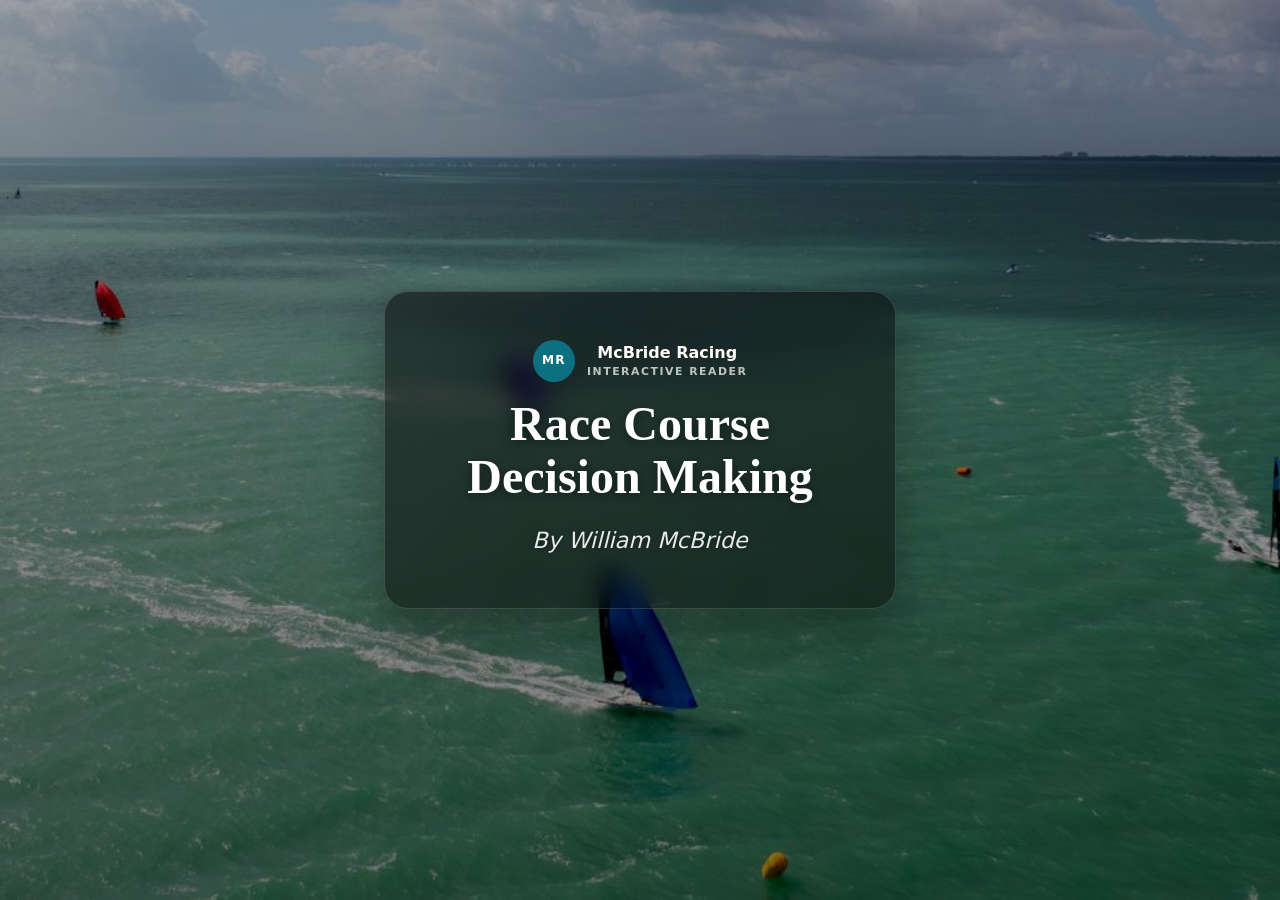
==== commit d9ec448b: "Align reader branding with McBride Racing" ====
--- a/reader/index.html
+++ b/reader/index.html
@@ -11,16 +11,19 @@
     <title>Race Course Decision Making</title>
     <style>
         :root {
-            --bg: #f4efe4;
-            --panel: rgba(255, 252, 245, 0.92);
-            --panel-strong: #fffaf1;
-            --panel-soft: rgba(255, 250, 241, 0.74);
-            --ink: #1f2a2e;
-            --muted: #5a6a70;
-            --line: rgba(31, 42, 46, 0.14);
-            --accent: #0b7285;
-            --accent-soft: rgba(11, 114, 133, 0.12);
-            --shadow: 0 18px 40px rgba(36, 48, 53, 0.12);
+            --bg: #f7f3eb;
+            --panel: rgba(255, 253, 247, 0.94);
+            --panel-strong: #fffdf7;
+            --panel-soft: rgba(255, 253, 247, 0.76);
+            --ink: #132426;
+            --muted: #5f7074;
+            --line: rgba(19, 36, 38, 0.14);
+            --accent: #0d7788;
+            --accent-dark: #075362;
+            --accent-soft: rgba(13, 119, 136, 0.12);
+            --gold: #d7aa5d;
+            --sea: #dce8e6;
+            --shadow: 0 22px 70px rgba(15, 38, 44, 0.16);
             --chat-shell: rgba(249, 252, 250, 0.74);
             --chat-shell-strong: rgba(255, 255, 255, 0.78);
             --chat-line: rgba(86, 111, 120, 0.18);
@@ -49,13 +52,13 @@
             margin: 0;
             min-height: 100vh;
             min-height: 100dvh;
-            font-family: Georgia, serif;
+            font-family: Inter, ui-sans-serif, system-ui, -apple-system, BlinkMacSystemFont, "Segoe UI", sans-serif;
             line-height: 1.8;
             color: var(--ink);
             overflow: hidden;
             background:
-                radial-gradient(circle at top left, rgba(11, 114, 133, 0.12), transparent 24rem),
-                linear-gradient(180deg, #f8f3e9 0%, var(--bg) 40%, #efe7d6 100%);
+                radial-gradient(circle at top left, rgba(13, 119, 136, 0.12), transparent 24rem),
+                linear-gradient(180deg, #fbf7ef 0%, var(--bg) 42%, #eee6d7 100%);
         }
 
         body.splash-active {
@@ -89,7 +92,7 @@
 
         button:focus-visible,
         select:focus-visible {
-            border-color: rgba(11, 114, 133, 0.35);
+            border-color: rgba(13, 119, 136, 0.35);
             outline: none;
         }
 
@@ -168,6 +171,52 @@
             text-align: center;
         }
 
+        .reader-brand {
+            display: inline-flex;
+            align-items: center;
+            gap: 0.75rem;
+            margin-bottom: 1rem;
+            color: var(--ink);
+            font-family: Inter, ui-sans-serif, system-ui, -apple-system, BlinkMacSystemFont, "Segoe UI", sans-serif;
+            font-weight: 850;
+            letter-spacing: 0;
+            text-decoration: none;
+        }
+
+        .reader-brand-mark {
+            display: grid;
+            place-items: center;
+            width: 2.65rem;
+            height: 2.65rem;
+            flex: 0 0 auto;
+            border-radius: 50%;
+            color: #fffdf7;
+            background: var(--accent);
+            font-size: 0.76rem;
+            font-weight: 900;
+            letter-spacing: 0.08em;
+            box-shadow: 0 12px 28px rgba(7, 83, 98, 0.22);
+        }
+
+        .reader-brand-text {
+            display: flex;
+            flex-direction: column;
+            line-height: 1.05;
+        }
+
+        .reader-brand-name {
+            font-size: 1rem;
+        }
+
+        .reader-brand-subtitle {
+            margin-top: 0.25rem;
+            color: var(--muted);
+            font-size: 0.68rem;
+            font-weight: 900;
+            letter-spacing: 0.14em;
+            text-transform: uppercase;
+        }
+
         .cover-splash-frame {
             display: block;
             position: relative;
@@ -219,6 +268,21 @@
             padding: 0;
         }
 
+        .cover-splash-copy .reader-brand {
+            justify-self: center;
+            margin-bottom: 0;
+            color: #fffdf7;
+        }
+
+        .cover-splash-copy .reader-brand-mark {
+            background: rgba(13, 119, 136, 0.92);
+            box-shadow: 0 14px 32px rgba(0, 0, 0, 0.28);
+        }
+
+        .cover-splash-copy .reader-brand-subtitle {
+            color: rgba(255, 253, 247, 0.72);
+        }
+
         .cover-splash-copy .eyebrow {
             margin-bottom: 0;
             color: rgba(255, 255, 255, 0.85);
@@ -226,6 +290,7 @@
 
         .cover-splash-title {
             margin: 0;
+            font-family: Georgia, "Times New Roman", serif;
             font-size: clamp(2rem, 5vw, 3rem);
             line-height: 1.1;
             color: #fff;
@@ -305,8 +370,8 @@
 
         .eyebrow {
             margin: 0 0 0.35rem;
-            font-family: "Trebuchet MS", "Gill Sans", sans-serif;
             font-size: 0.78rem;
+            font-weight: 900;
             letter-spacing: 0.14em;
             text-transform: uppercase;
             color: var(--muted);
@@ -314,6 +379,7 @@
 
         .sidebar-card h1 {
             margin: 0;
+            font-family: Georgia, "Times New Roman", serif;
             font-size: clamp(1.6rem, 2.6vw, 2.25rem);
             line-height: 1.1;
             color: var(--ink);
@@ -323,6 +389,45 @@
             margin: 0.4rem 0 1.1rem;
             color: var(--muted);
             font-style: italic;
+        }
+
+        .site-home-link {
+            display: inline-flex;
+            align-items: center;
+            justify-content: center;
+            min-height: 2.5rem;
+            margin: -0.25rem 0 1rem;
+            padding: 0.62rem 0.8rem;
+            border: 1px solid var(--line);
+            border-radius: 999px;
+            color: var(--accent);
+            background: rgba(255, 255, 255, 0.66);
+            font-size: 0.78rem;
+            font-weight: 800;
+            letter-spacing: 0.08em;
+            text-transform: uppercase;
+            text-decoration: none;
+        }
+
+        .site-home-link:hover {
+            color: var(--ink);
+            background: var(--accent-soft);
+        }
+
+        .reader-home-button {
+            display: inline-flex;
+            align-items: center;
+            justify-content: center;
+            min-height: 2.6rem;
+            padding: 0.52rem 0.8rem;
+            border: 1px solid var(--line);
+            border-radius: 999px;
+            color: var(--accent);
+            background: rgba(255, 255, 255, 0.72);
+            font-size: 0.85rem;
+            font-weight: 800;
+            text-decoration: none;
+            white-space: nowrap;
         }
 
         .resume-notice {
@@ -423,6 +528,7 @@
             padding: 0.75rem 0.9rem;
             margin-bottom: 0;
             border-radius: 1.25rem;
+            font-family: Inter, ui-sans-serif, system-ui, -apple-system, BlinkMacSystemFont, "Segoe UI", sans-serif;
         }
 
         .page-nav,
@@ -470,7 +576,7 @@
 
         .footer-progress-bar {
             height: 100%;
-            background: linear-gradient(90deg, #0b7285 0%, #74c0fc 100%);
+            background: linear-gradient(90deg, var(--accent) 0%, var(--gold) 100%);
             border-radius: 2px;
             width: 0%;
             transition: width 300ms ease;
@@ -588,11 +694,11 @@
             padding: 0;
             font-size: 1.2rem;
             font-weight: 400;
-            background: linear-gradient(135deg, var(--accent), #1991a8);
+            background: linear-gradient(135deg, var(--accent-dark), var(--accent));
             color: #fff;
             border-color: transparent;
             border-radius: 50%;
-            box-shadow: 0 4px 12px rgba(11, 114, 133, 0.25);
+            box-shadow: 0 12px 28px rgba(7, 83, 98, 0.22);
             display: flex;
             align-items: center;
             justify-content: center;
@@ -601,7 +707,7 @@
 
         .audio-play-btn:hover {
             transform: scale(1.05);
-            box-shadow: 0 6px 16px rgba(11, 114, 133, 0.35);
+            box-shadow: 0 16px 32px rgba(7, 83, 98, 0.3);
         }
 
         .audio-play-btn:active {
@@ -709,6 +815,7 @@
         #content {
             max-width: 860px;
             margin: 0 auto;
+            font-family: Georgia, "Times New Roman", serif;
         }
 
         #content.is-cover-page {
@@ -2080,9 +2187,15 @@
 <body class="splash-active" data-cover-url="cover-desktop.jpg" data-book-title="Race Course Decision Making" data-book-author="William McBride">
     <div id="coverSplash" class="cover-splash" aria-hidden="false">
         <div class="cover-splash-card">
-            <div id="coverSplashFrame" class="cover-splash-frame">
+                <div id="coverSplashFrame" class="cover-splash-frame">
                 <div class="cover-splash-copy">
-                    <p class="eyebrow">Interactive Reader</p>
+                    <a class="reader-brand" href="/" aria-label="McBride Racing home">
+                        <span class="reader-brand-mark">MR</span>
+                        <span class="reader-brand-text">
+                            <span class="reader-brand-name">McBride Racing</span>
+                            <span class="reader-brand-subtitle">Interactive Reader</span>
+                        </span>
+                    </a>
                     <h1 id="coverSplashTitle" class="cover-splash-title">Race Course Decision Making</h1>
                     <p id="coverSplashAuthor" class="cover-splash-author">By Willie McBride</p>
                 </div>
@@ -2094,9 +2207,16 @@
     <div class="app-shell">
         <aside class="sidebar">
             <div class="sidebar-card">
-                <p class="eyebrow">Interactive Reader</p>
+                <a class="reader-brand" href="/" aria-label="McBride Racing home">
+                    <span class="reader-brand-mark">MR</span>
+                    <span class="reader-brand-text">
+                        <span class="reader-brand-name">McBride Racing</span>
+                        <span class="reader-brand-subtitle">Interactive Reader</span>
+                    </span>
+                </a>
                 <h1>Race Course Decision Making</h1>
                 <p class="byline">By William McBride</p>
+                <a class="site-home-link" href="/" aria-label="Back to McBride Racing">McBride Racing home</a>
                 <div id="resumeNotice" class="resume-notice" hidden>
                     <div class="resume-copy" id="resumeText"></div>
                     <button id="resumeButton" type="button">Resume Reading</button>
@@ -2109,6 +2229,7 @@
             <section class="reader-toolbar" id="readerToolbar">
                 <div class="page-nav">
                     <button id="sidebarToggle" class="mobile-toolbar-button mobile-sidebar-toggle" type="button" aria-label="Open chapter navigation" aria-controls="chapterNav" aria-expanded="false">☰</button>
+                    <a class="reader-home-button" href="/" aria-label="Back to McBride Racing">Home</a>
                     <div class="page-actions">
                         <button id="prevPage" type="button" aria-label="Previous page">Previous</button>
                         <button id="nextPage" type="button" aria-label="Next page">Next</button>
@@ -2233,7 +2354,7 @@
     </div>
 
     <script>
-window.BOOK_HTML = "<h1>Race Course Decision Making</h1><h2>2025 Edition</h2><h3>By William McBride</h3><h2>Contents</h2><h2>Preface</h2><p>The following book is the latest version of materials that I use in my remote coaching module on Race Course Decision Making. The online content is in a continual state of improvement and updates, in part because I am constantly trying to improve the curriculum, but to a large extent because these ideas evolve each year that I coach. As such, in some sections you might find references to materials that are not yet available. Despite this, the aim is for each section to be able to stand on its own with descriptions and figures in this book to explain the concepts in a thorough way.</p><p>The objective of writing this book has been as much an exercise for me to organize my own thoughts, as it has been a mission to explain many of the concepts that I teach to sailors and teams that I coach. It is in an ongoing process of revision as I learn more and adapt these ideas and techniques, but if I don't publish it in some way now, it may sit in my personal archive forever, as I will probably never really consider it to be \"complete\"!</p><p>More important than the specific ideas archived here, are the thought process behind them. To become one of the top sailors in the world, it is not enough to memorize facts or follow directions on technique; top teams are thought leaders and pioneers, who study extensively to learn what has come before, and then strive to push the bar forward. This process can be creative at times, while scientific and methodical at others. It is almost certainly messy, and it is far from a straight line. Hopefully the ideas in this book - and more importantly, the thought process behind them - help you to look at your race course decision making in a new and interesting way, and to take a journey down your own path of learning that produces results on the race course!</p><h2>Prologue: The Education of a Coach</h2><p>In 2016, at age 26, I coached Paris Henken—then just 20 years old—and Helena Scutt—24 at the time—at the Rio Olympics, making me the youngest coach for the US Olympic Sailing Team in several decades.</p><p>In many ways, my path to the Olympics started in high school with my coach Ty Reed. Ty was my high school coach, and the one who introduced me to the 29er. I remember when he asked, \"Do you want to keep sailing the Laser? Because if you start sailing the 29er, you're never going to want to go back.\" He was right. I did my time in the C420, Laser, and FJ, but they were all just stepping stones to what I really cared about: skiff sailing. I sailed the 29er through high school, representing the U.S. at the ISAF Youth Worlds, and by college I was running clinics to pass on the knowledge I had gained from training with teammates like Oliver Toole and our friends and rivals Judge Ryan and Hans Henken.</p><p>That desire to share turned into something bigger: the Skiff Squad. It started small, but it grew fast. Our first BootCamp brought together names that would soon become a big part of the U.S. sailing scene: Dane Wilson, Chris Williford, Riley Gibbs, Tucker Atterbury, and others who would go on to compete in college and beyond. The group dominated the national 29er circuit, with consistent podiums at the Youth Worlds and top finishes at 29er Worlds.</p><p>The secret wasn’t me. It was the system: a generational handoff of knowledge. Most sailors started as helms and aged into crewing roles, helping a younger helm along the same path. Each generation learned from the one before, added their unique learnings, and then passed that knowledge down. It created a pipeline.</p><p>The 29er class has a hard age limit of 18 for the Youth Worlds. That means most sailors have a 2-3 year window as a helm, maybe another 2-3 as a crew. The basic skill set can be taught in a year, refined in the second, and by the third, it’s all about racing. Transitioning to crew brings fresh focus, and mentoring a younger helm becomes part of the challenge. Skiff Squad became a place to refine that process.</p><p>While I was in college, I ran Skiff Squad on the side. It was scrappy. 29ers were expensive. Coach boats were even more expensive. Some days I lost money because teams canceled last-minute, but it taught me how to run a program, manage people, and share a vision.</p><p>Then I got an offer I wasn’t expecting. During my senior year at UC Santa Barbara, the Santa Barbara Youth Sailing Foundation posted a job opening for a program director. I applied on a whim. One parent told me, \"Don't turn down a job you haven't been offered.\" That stuck with me. When the offer came—$42,000 to run the program while finishing school—I couldn't say no. I took my final semesters pass/no-pass and threw myself into it.</p><p>I was on the water 240 days the year I graduated. Tuesdays and Thursdays were high school practice. Wednesdays and Fridays were Opti, Laser, and 29er practice. Weekends were regattas. The program motto was \"Safety, fun, results—always in that order.\" I hired the best coaches I could find, filled in where needed, and built a culture of loving hard work. The results followed: we went from middle of the pack to dominating Southern California.</p><p>At this point, everything I taught came from my own experience. I had been where these kids wanted to go. But as they got better, their questions got harder. Why did this work? Why not that? I started to hit the edge of my own understanding.</p><p>To keep up, I began sailing professionally, including seasons in the Melges 20 with three-time Olympian Chris Rast. Chris accelerated my development. More than anything, he taught me how to ask better questions. His approach was rigorous, almost scientific: start with a hypothesis, test it, and keep testing until you learn something. He once told me, \"Olympic sailing is like getting your PhD in sailing. First, master what's known. Then push beyond it.\"</p><p>I realized that top-level coaching isn’t about being the expert with all the answers—it’s about becoming the kind of person who knows how to ask the right questions. It’s about stepping into the unknown alongside your team, testing ideas, tossing out what doesn’t work, and refining what does. In this phase of coaching, you aren’t the guide on the hill—you’re in the trenches, experimenting and iterating shoulder-to-shoulder with your athletes. You’re building trust, not just by giving answers, but by showing them how to explore the edges of performance with curiosity, discipline, and humility.</p><p>This shift—from teacher to collaborator—was the turning point for me. It marked a new chapter, one that felt less like I was reciting what I had learned, and more like I was participating in the evolution of the sport itself. It changed how I ran training, how I debriefed, and even how I approached planning a season. Everything became more intentional, more data-driven, more dialog-based. And maybe more than anything, it became more human. Coaching became a conversation, not a lecture. And that conversation has been the foundation of everything I’ve done since.</p><p>In August 2024, Paris Henken called. She was thinking about one last campaign. \"But I won't do it if you're not part of it. I feel like we have unfinished business,\" she said.</p><p>By January 2025, she was all in. But she still didn’t have a crew. Then Helena Scutt called. Paris figured it was just to say hi. Instead, Helena said, \"I'm thinking about coming back.\"</p><p>Less than a week later, Paris and Helena were back in the 49erFX—together again, for the first time since Rio.</p><p>And we were back at the edge of the known, ready to push further.</p><h2>Introduction</h2><h3>Introduction To Race Course Decision Making</h3><p>*Day two of the 2020 49er World Championship was do or die for Paris Henken and Anna Tunnacliffe-Tobias in the 2020 Olympic Trials. On day one, a field of seaweed had blown across the course as the afternoon pressure filled, making it impossible to get around the course without collecting bouquets of floating weed on both foils. Teams experimented with different techniques and timings to try to clear blades with minimal losses, but it was experimentation under pressure. Regardless of how well you could clear, there was always that aspect of random bad luck if you hit a patch of weed on starboard layline, and had to gybe out before rounding the weather mark as a result. As the day went on, the kelp got thicker, and the scorelines became more erratic. By the end of day one, Paris and Anna sat in the high teens with 42 points total - 23 points behind Steph Roble and Maggie Shea, whom they needed to beat.*</p><p>*As teams tuned up for day two of racing, the team knew that they needed a big day to get back into contention, and from the coach boat, I knew that we didn't have any races to spare to start the comeback. Despite the big task ahead, confidence was high, and we hit the water focused on executing our routine.*</p><p>*An hour before racing started, we arrived on the race course to find nice breeze, and got to work tuning the rig for the full power, flat water conditions. One solid upwind, one solid downwind, a few turns on the rig, some small adjustments to sheeting ranges and techniques got the boat dialed for the day. And then we set about focusing on the conditions - what type of day would it be, and where would the advantage come from?*</p><p>*Unlike the usual thermal breeze that locals had told us to watch for, this breeze was gradient driven, with puffy, shifty streaks of pressure randomly moving down the course.*</p><p>*First, the randomness in itself held a critical piece of information: lay lines would be risky, but edges of the fleet would create opportunity.*</p><p>*The course was set against a thin peninsula of land obstructing the left corner of the course, and a shoreline a few hundred meters to weather of the windward mark. While the left land was closer, it was also quite low lying, whereas the right land to weather of the course had some large hills and more ground cover - a factor that Wind Strategy (Campbell, Houghton) would say might increase friction.*</p><p>*With the weather shoreline, we might expect more right shift at the top of the course in the Southern Hemisphere, but with the tall hills, this might also be accompanied by less pressure - something we observed in the warm up before racing.*</p><p>*Current was minimal in the bay, but a channel ran across the bottom of the course, diagonally from right to left, so if any water was flowing out in the ebb tide, it might have a small effect on sea state or speed over ground in the bottom third of the course.*</p><p>*With a preliminary mental model of the race course devised, we spent the last few minutes testing our theories, checking angles off of the pin, checking pressure in the left hand corner, and getting as many compass numbers on port and starboard tack as possible.*</p><p>*From the first starting gun, Paris and Anna were on a mission, executing a pin third start to edge out to the left side of the course. Off the line they carved out a nice hole, and then put their heads down in the boat for the first minute, focusing 100% on boat speed. A minute into the race their pack was looking good, so the discussion onboard went something like this: \"High mode to peel the Danes off of our hip - then as soon as they go we're looking for a nice spot to tack with a big lane. Want to be able to hold for a while.\"*</p><p>*The scoreline tells the story of the next three races: their 1, 4, 1 won the day, launching them forward in the standings and setting the stage for the remainder of the event.*</p><p>Unlike football, basketball, or soccer where the strongest team on a given day can usually fight through the competition to carry the day, sailboat racing is a unique game of probabilities, wherein sometimes you do everything wrong and still win, and other times you do everything right only to be disappointed. In studying tactics and strategy, our challenge is to learn how to separate the outcomes from the decision making process.</p><p>Races are often won and lost on big features that change quickly, and are obvious in retrospect: a big shift that defines a beat, or a pressure line that rolls through and helps one side come out way ahead. The storyline as told by race winners often goes like this: \"We looked up the course and saw pressure on one side, so we went there and we were right!\" This is how many of us learn strategy in junior sailing: look upwind, trust your eyes, and bet on what you see. But what carries an individual race, often is not the same thing that carries the day, or wins a regatta.</p><p>What the best strategists tune into on any given day, are the underlying factors and conditions of the weather, the geography, the fleet, and the course that hint at longer term, smaller margin advantages.</p><p>The better the fleet you race in, the more everyone will identify the low hanging fruit, so the more nuanced the understanding must be to extract small gains. In a local fleet, identifying new pressure might be enough to give you the edge, but if everyone is sharp, the whole fleet will tune into the pressure differences. In the more advanced fleet, everyone might bet correctly on the side to play, but as the front row heads to that favored side and the wind oscillates slightly, the question often arises: is it more important to tack on the shift, or to head toward slightly better pressure? Many in the fleet will see this as a 50:50 chance, but top strategists have a system to help answer this question so that they are right 60 or 70 percent of the time. </p><p>To add another layer of complexity to the previous example, if the starting line is biased towards the unfavored side, the odds of the favored side paying off might become even tighter. </p><p>One of the reasons that we love sailboat racing is the dynamic, strategic game that changes every day, in every condition. The ever changing race course and tactical positioning against other boats makes every situation unique, and every tactical decision needs to be evaluated instantaneously as positions change. Dave Ullman likes to say, \"Sailing is not a thinking game, it is a reaction game.\" In the tactical world where an inch or two difference in positioning can shift the balance of who is strong and who is weak, this is exactly right. In the McBride Racing Tactical Playbook, I wrote about some of the most common positioning scenarios, and the communications that set the stage for solid, split second reactions. In the final section of this book I will review some of these ideas as they relate to the execution of strategy, however the main focus of the first two parts of this book will be on big picture decision making. </p><p>The goal of this book is to frame the decision making process in terms of a finite set of slowly changing factors, which can be evaluated ahead of time to identify small margin advantages over long periods of time. The discussion will start by focusing on **Race Course Philosophy** - the biggest of big picture factors, which change rarely if ever for a given class in a particular wind speed. The next section will dig into **Strategy,** building a framework for evaluating the \"betting odds\" on any given race course, and establishing five mindsets that should be applied to help prioritize the right factors across different conditions. Finally, we'll finish by discussing **Tactical positoning** and how your team can develop a playbook of moves that can be used to adapt to the quickly changing scenarios that develop with other boats on the race course. </p><p>To put this all into a real world example, consider Paris and Anna's second day of the 2020 Worlds. Paris' Race Course Philosophy was something that had been built over years of 49er racing. She knew that the beat would be about 7 minutes long, and that she'd need to focus on speed for the first few minutes off the line. The Strategy was devised before the start of the race based on the geography of the surrounding area and the conditions that we saw in the forecast and verified on the race course. This gave us confidence that over the course of three races, the left would hold a slight edge over the right. The Tactical consideration was the discussion about peeling the boat on their hip through a high mode and then taking a big lane back across to the right. </p><p>When these three pieces come together, the decision making process takes into account big picture priorities of the class you're racing, medium term factors of weather and geography that will help to know in advance which priorities are most important on a given day, and short term factors like puffs, lulls, positioning against other boats, etc. </p><p>Hopefully this book will help you to bring these three factors together in your own sailing. </p><h3>Overview of Race Course Philosophy Tactics and Strategy</h3><p>Hi there, I'm Willie McBride and in this book, I'm going to be your coach as we discuss decision making on the race course. For me, understanding the tactical decision making process has been a long road, trying to take a sometimes mystical topic, and understand it in a way that can be articulated, improved upon, taught and ultimately applied successfully. </p><p>Tactics and strategy are probably the most difficult topics to learn in sailing because sometimes you make all the right decisions and lose, and other times you make all the wrong decisions and win. This book is going to cover a lot of ground on race course decision making - from race course fundamentals, to one on one battles, and how to choose a strategy before the race begins. The best tactical systems use logical ideas to create an intuitive approach to racing that can adapt to new situations. My goal in the next few topics is to fast track your understanding of tactics, strategy and race course philosophy, while helping you to develop a process for improving those fundamentals, and ultimately creating your own, intuitive understanding of the race course. </p><p>This book is designed to be used in conjunction with the online McBride Racing Google Classroom curriculum, which will include videos to supplement the reading, quizzes to help you identify gaps in your understanding, and exercises to help you practice applying these ideas on the water. In the book you'll sometimes see references to videos to help you stay on track. I recommend going through the videos and reading together, one section at a time, as there is an order of operations that is designed to build on each idea. If questions arise, please don't hesitate to reach out; when things don't make sense, **these are often some of the most important learning moments!**</p><p>I'm looking forward to diving in, so in the next section we'll talk about the three main building blocks of decision making: tactics, strategy and race course philosophy. </p><h3>The Three Building Blocks Of Race Course Decision Making</h3><p>One of my coaches early in my sailing career had a saying that he liked to repeat whenever we talked about tactics and strategy: he would say, \"Sailing is simple. You only ever have one decision to make: do I tack, or do I go straight?\" </p><p>Some of the sailors who I've coached have also been coached by Ed Baird, who likes to say that, \"When two boats cross, one of them is making the wrong decision and one is making the right decision, so if you're one of the two, you need to figure out which one you are.\" </p><p>In making decisions around the race course, there are three main building blocks that you need to understand in order to make good choices. The first of these building blocks is what I'm going to refer to as **Race Course Philosophy**. Race Course Philosophy is the idea that whether your race course is set in Santa Barbara, California, Miami, Florida, or Auckland, New Zealand, there are some characteristics of the boat that you're racing that will always apply in your decision making. </p><p>Take the 49er class for instance. Like many classes in sailing, the International 49er Class Association provides guidelines to race organizers to help them run good races. Target times for the length of a race are generally 35 minutes, with a matrix of course lengths corresponding to wind strengths to help race committees set good courses. If you know the course length, and you know the approximate wind speed, you can work backwards from there to understand how long the first beat will be, how long you are likely to spend on starboard tack before reaching layline and even what percentage of your overall leverage you stand to take by starting at a particular end of the starting line. If a lot of that went over your head, don't worry, we'll break it all down in the next topic in the course, but for now, what's important to understand is that those factors all fall into this idea of Race Course Philosophy, because they are factors that will generally be predictable no matter where in the world you're racing, how shifty the wind is, or what tack you're on at any given moment. </p><p>The second major building block that you'll need to understand is **Strategy**. I like to think of strategy as your roadmap for a race. To create a good roadmap, you'll need to understand what the weather is on a macro level, as well as how the wind and current are moving on a more micro level. For this section, we're going to talk a lot about different types of days, and I'm going to share the system that I've developed by categorizing and combining the best ideas of the top coaches that I've worked alongside. </p><p>Finally, we'll dig into the one-on-one knife fights that occur around the race course, in the topic on **Tactics**. This section will be all about the nuances of positioning and the tradeoffs that we make when we use our leverage to create big, comfortable lanes, or to put pressure on our competitors. Here we'll discuss how to balance wind prediction - sailing just against the wind without regard to what your competitors are doing - with fleet management - how you respond to competitor position. </p><p>![](/Users/williammcbride/Documents/Race%20Course%20Decision%20Making/Figures/Tables/Table1.png)</p><p>*Table 1. Characteristics of tactical, strategic, and race course philosophy decisions.*</p><p>An interesting piece of race course philosophy in the 49er fleet is that on average, the top boats only pass about two boats per race after the top mark. This means that if you can learn to win the one-on-one match races around the course, and pick the fights you know you have a good chance of winning, you can minimize risks that a lot of competitors take when they feel that they need to bet big to make gains. Instead of betting on factors that are outside of your control, we'll talk about how to consistently pick off a few boats each race while maintaining high percentage strategic execution. </p><p>Understanding the big picture will help you separate these topics in your mind, and organize your thoughts into a more systematic process that you can tweak later on. Ultimately it will shape your mindset to help to know at any moment whether you should tack or go straight! Simplicity is key, but first we need to blow everything up before we can restructure your thinking, and repackage it into a streamlined system, so let's get to work. </p><h3>Building A Process For Learning Race Course Decision Making</h3><p>Tactics and strategy are the most difficult topics in sailing to teach and to learn because you can make all the right decisions and still lose a race, and you can make all the wrong decisions and still win. As a result, it's easy to get confused about what is right, what is wrong, where you might have applied good tactics, but just made a bad big picture strategic call, or vice versa. </p><p>The system that I'm going to teach you can't eliminate that, but it will teach you how to think about your own races to evaluate where errors occurred. To do this, it's helpful to keep a journal where you write about each race you sail in, and follow a repeatable, 3 step process for evaluating those races. </p><p>**Step 1** is to write down observations from before the race: what did you see on the race course that might impact your game plan? </p><p>**Step 2** is to write down what you thought those observations meant, or in other words, what your game plan was based on your observations. </p><p>**Step 3** is to write down what actually happened, and to reflect on whether there were factors that you should have identified or weighted differently. </p><p>Let's look at an example. </p><p>![](/Users/williammcbride/Documents/Race%20Course%20Decision%20Making/Figures/Figures/Figure1.png)</p><p>*Figure 1. Looking upwind from an aerial view of the race course in Arhus, Denmark.*</p><p>Let's say we look up this race course in Aarhus, Denmark. The marks aren't set yet, but we immediately see puffy conditions. There is land close to windward of the course, and the breeze is very shifty. Once the marks are in the water, we recognize that the course is square and the starting line is long enough for all of the boats to fit. All of these observations are the things that we'll record in our notebook at the end of the day for step one. No opinions yet, just observations of what we see. </p><p>Based on these observations, hopefully we made a game plan before the race, and step two of our journal entry is all about writing that game plan down, no matter whether it was right or wrong. In this case let's say, that after looking upwind, we thought that the course would be puffy and shifty, so we picked an \"edge out\" strategy - this is something we'll talk a lot more about when we get into the topic on strategy and type of day. We weren't sure which side to play, so we figured that a boat end start would be high percentage. </p><p>One really important note here is that the edge out strategy has a built in plan B associated with it - if we get shot out at the start, we're still looking to work towards an edge - likely the right edge in this case because we're planning on starting at the boat end. </p><p>We'll talk later about switching the plan at the last minute, and the risks involved there, but if you switched plans after the warning signal or any time during the race, it's important to note that in part two of your journal entry. With our plan A and our plan B clearly defined, we have a game plan that we can follow on the race course to see if it's right or wrong. </p><p>**The biggest mistake that you can make on the racecourse at this point, is to allow yourself to get pushed around and not end up executing your plan**. In step three of your journal entry, you'll be recording whether the plan worked or not, so if you didn't actually end up executing that plan at all, then you're not going to learn much from this exercise. In this case, let's say we executed our plan A, \"edge out right\" strategy, and rounded the top mark in 10th out of 30, winning the right, but losing out to the pack on the left. Obviously there must have been some successes for us to round top 10, but in step 3 it's important to reflect on the fact that the left ended up paying and to ask the question, \"Was there something I could have seen to predict that ahead of time? Was there a geographic feature or visual pressure on the water?\" </p><p>In this case, I might hypothesize that the windward shoreline actually created a left bend to the wind that was more significant than I realized. Again we'll talk about shore effects in a later topic, but the takeaway here was that I expected it to be a puffy, shifty, random course, and in reality I weighted this factor of the windward shoreline too lightly, so in the future maybe I need to put more faith in the left when the mark is close to a windward shore. </p><p>This is just a hypothetical situation, and your own races will all be different, but practicing this process of note taking will make you much better at racing in the long run and help to give you a steeper learning curve to understand factors that others miss. If you do this for 15 regattas per year, with 10 races at each event, you'll have analyzed 150 races. Think about what a difference this will make after a year or two, or four, or ten! </p><h2>I. Race Course Philosophy</h2><h3>What Is Race Course Philosophy?</h3><p>Chances are good that you've talked with coaches in the past about tactics, and strategy - the other two components of this book - but unless you've worked with me before, the term \"Race Course Philosophy\" is probably new. This is something that often gets lumped into Strategy, but to me the important distinction is that Race Course Philosophy covers ideas that carry over from venue to venue, and race course to race course, whereas Strategy is specific to a particular day or weather conditions. </p><p>![Figure2.png](/Users/williammcbride/Documents/Race%20Course%20Decision%20Making/Figures/Figures/Figure2.png)</p><p>*Figure 2. Race tracks of race leaders.*</p><p>Look at these tracks. Can you see similarities between them? </p><p>![Figure3.png](/Users/williammcbride/Documents/Race%20Course%20Decision%20Making/Figures/Figures/Figure3.png)</p><p>*Figure 3. Race tracks of mid fleet boats.*</p><p>How about these? Can you tell that they are different from the first set of tracks? Each of these tracks was recorded on a different race course, in different wind conditions, but the first three were winning tracks, whereas the second three were mid-fleet tracks. </p><p>The winning tracks share characteristics, because regardless of whether you're sailing in an oscillating sea breeze, a shifty gradient, a day with current fighting you on one tack, or a day with flatter water on one side of the course, there are certain factors that remain consistent for a given class in a given windspeed. </p><p>Some of those factors that we'll talk about in the next few sections include: </p><p>- How long it takes to get to the weather mark </p><p>- The cost of a maneuver in a given windspeed </p><p>- How risky each region of the starting line is </p><p>This means that there are certain characteristics of winning tracks that tend to be extremely predictable. </p><p>In this section we'll consider those factors as well as many others, to try to understand what common characteristics winning tracks share, and how we can use that to design a winning mindset. </p><h3>What We Know About The Starting Line</h3><p>I want to start this discussion with a quick thought experiment. I want you to consider the question: if you could only start in one location on the starting line for the rest of your life, where would it be? Remember, you have to start there every race, no matter what. If the right is favored, you start in this spot. If the left is favored, you start in this spot. If you're not sure, you start in this same spot. Take a minute to consider where you would choose to start and write it down. We'll come back to this later in this section to see if your thoughts have changed at all. </p><p>How often do the top sailors get off the line with a plan A start? </p><p>In the 49erFX class, I have reviewed tracks from hundreds of starts to try to answer that question, and what I learned was pretty surprising. While we often end a regatta and tell ourselves that the team that won just got off the starting line clean every time, the reality is that even the top teams often get buried at the start. </p><p>Below is a starting line analysis of Nacra 17 Gold Medalists and World Champions, Ruggero Tita and Caterina Banti, at the 2022 World Championship, which they won by a wide margin. </p><p>![Table2.png](/Users/williammcbride/Documents/Race%20Course%20Decision%20Making/Figures/Tables/Table2.png)</p><p>*Table 2. Ruggero Tita and Caterina Banti starting metrics at the 2022 World Championship.*</p><p>In the same week, the Dutch team of Bart Lambriex and Floris van de Werken won the 49er World Championship with the following starting performance. </p><p>![Table3.png](/Users/williammcbride/Documents/Race%20Course%20Decision%20Making/Figures/Tables/Table3.png)</p><p>*Table 3. Bart Lambriex and Floris Van De Werken starting metrics at the 2022 49er World Championship.*</p><p>Let's break down these score cards. </p><p>I like to categorize starts as plan A, B or C. We all know what a plan A start feels like - you nail the line with speed in a nice hole, and you can continue straight indefinitely. Plan C starts are also probably all too familiar: you come off the line in bad air, and immediately you're looking for an escape route. Plan B starts are a bit more difficult to identify because they can feel hopeful. In a plan B start, you're not immediately in bad air, so you might feel like you can fight for a lane, but what makes a plan B start rough is that you have a boat above or below - sometimes both - that prevents you from putting the bow up or down in sea state or changing pressure. This means that you might be able to sail a good VMG in stable conditions, but you can't sail your own mode, so while you might be able to hang on for a while, eventually your lane will disappear, and you'll slip out the back into a plan C lane. </p><p>In addition, I use the following starting line map to categorize starting positions:</p><p>![Figure4.png](/Users/williammcbride/Documents/Race%20Course%20Decision%20Making/Figures/Figures/Figure4.png)</p><p>Position one is leeward of the pin third; two is weather of the pin third; three is leeward of the middle third; four is weather of the middle third; five is leeward of the boat third; and six is weather of the boat third. </p><p>What I found from watching FX tracks for several years, and what you see in the data from the 2022 Nacra 17 and 49er World Championship, is that in general, even the top teams have about 1/3 of their races where they get off the line in a plan A lane, 1/3 in a plan B lane, and 1/3 in a plan C lane. In the tables above, I calculated the average starting execution for each team by assigning 3 points for a plan A start, 2 points for a plan B, and 1 point for a plan C. In the columns labeled \"average\", you can see that the Italians averaged 2.067 over 16 races while the Dutch averaged 2.000 over 14 races. This reflects the fact that each team had almost exactly the same number of plan A starts as they had plan C starts. In top tier fleets, this should be the expected outcome, whereas in softer fleets, there is more opportunity to build an edge on the starting line. </p><p>If you're interested in a deeper discussion about this, I have a whole starting module that dives into these findings, why they seem to be so consistent across the board, and the factors that can actually help to move the needle. For now though, **the important piece of race course philosophy here is that everyone finds themselves scrapping back off the starting line more often than you might think**, and this is going to shape our approach to the starting line. </p><p>*** </p><p>The next thing that we need to consider on the starting line is the difference between risk and consequence. If you've seen the movie, \"free solo,\" Alex Honold, who climbed El Capitan with no safety gear or harness, talks about this idea. For him, \"risk\" is the likelihood that he falls off the wall, which - with all of his training - is very unlikely. On the other hand, \"consequence\" is what would happen if he did fall - he would die. so obviously the risk has a very high level of consequence associated with it. </p><p>We can think of the starting line the same way. If you start at the pin, the risk might be the same as starting at the boat - you're just as likely to win or lose the battle as you would be anywhere else on the line. But the consequence of losing that battle might be much worse if you have to spend the first two minutes of the race ducking the whole fleet. In contrast, the consequence of a plan C start at the boat end might be very small if you can tack and escape into clear air immediately. </p><p>You can use this idea to evaluate the starting line in all sorts of situations. If the pin end is favored by ten degrees or more, maybe the risk of starting at the boat end goes way down, and risk at the pin goes way up because the fleet is piled up at the pin. On the other hand, the consequence of a plan C start at the pin might be totally acceptable because you'll already be ahead of 90% of the fleet, and your chances of finding a hole to pop through on port is high. The consequence of a plan A start at the boat end is probably quite bad in this scenario, because you'll be far behind from the start, so it's worth taking the risk to try to win the pin, especially if you know how to execute the proper plan C escape in a worst case scenario. </p><p>Starting in the middle of the line can definitely be appealing because it allows you to avoid making a bet early on, and gives you access to either side of the course. We'll talk about how this factors into Strategy in part 2 of the book, but it's important to realize that strategic risk is different than starting line risk and consequence. In the case of a mid line start, line sag is always a significant factor that can sometimes help to lower risk, but will almost always involve a negative consequence of less certainty in line position. Even at the highest level of the sport - Olympic gold fleet racing - line sag is consistently a major factor. Boats in the middle of the line generally start at least a boat length or two under the line, while boats at the ends have an easier time judging how far forward they can be, and consistently start closer. These are the best sailors in the world, who have spent years practicing judging the line, or using line sights to tell where it is, so the fact that this still happens at the top level is testament to an inherent limitation of human perception. **The principle of race course philosophy that we can glean from this is that when we consider where to start, we need to keep line sag in mind as a factor that on average will put you behind from the start** if you choose to start in the middle of the line. </p><p>\\\\*** </p><p>So let's come back to our original thought experiment now: If you could only start in one position, in every race for the rest of your sailing career, what spot would optimize your outcomes? </p><p>Winning the pin is one of the best feelings in sailing, but Dave Perry likes to joke that it's like doing heroin - it might be great once, but eventually it will kill you! The consequence of a plan C start from the pin can be very bad, and considering that probably 50% of races that you'll sail in your life will be right favored, when in doubt it's probably not the spot you want to bet on. </p><p>I think that it's tempting to bet on the middle of the line, because some races are going to be left favored while others will be right favored, and the midline start will allow you to access either. On the other hand, you're starting behind due to line sag, and your escape plan from the middle is more difficult than the escape from the boat end. </p><p>For me personally, I believe that the high percentage answer to this question is to start in the boat third of the line, where the plan A potentially gives you access to either side of the course, the plan B and C starts have lower consequence, and you're not fighting back to make up for line sag. </p><p>Now this obviously doesn't mean that you should always start at the boat end, but **it is a factor in every single race that might tip the scale slightly in the favor of starting closer to that end**, so it's a piece of race course philosophy that is important to understand and internalize when making starting line decisions. This can be helpful when you're not sure what to do, and will make more of your races look like those winning tracks! </p><p>\\\\*** </p><p>When I first wrote this section, I ended the discussion of Race Course Philosophy on the starting line right here. But then I coached at the 2022 Nacra and 49er World Championship, and an interesting counter example popped up that is a worthwhile example of how race course philosophy is an evolving topic that requires lots of data, and long term study to glean advantages from. </p><p>At the 2022 World Championships, we saw the average starting line execution of 2.000 and 2.067 for the winners in both the 49er and the Nacra, confirming my  long standing belief from analyzing 49er racing, that even the leaders have about the same number of plan C starts as plan A starts. However, this year, an interesting development occurred. In the Nacra fleet, the leaders had 7 plan A starts, 6 plan C's and 3 plan B's. In the 49er it was 6 plan A's, 6 plan C's and 2 plan B's. In both cases, this was a departure from a more even distribution of A's, B's and C's that I'm used to seeing because it was more of a \"Ricky Bobby\" approach, where, \"If you're not first, you're last.\" You're either ripping fast in clear air off the line (A), or you're eating bad air from the start (C) with very few starts in the plan B category. </p><p>This might be a random occurrence rather than a shift in starting philosophy, in which case, we would expect to see a reversion to the mean in the future - more plan B starts and fewer of the extremes. But perhaps this could signal a shift in starting strategies from the top of the fleet. </p><p>As you develop your own race course philosophies, data points like this should cause you to pause and ask questions: Why did this approach win the World Championship? And is there something that we can learn from this to help us evolve our own understanding of how to approach racing? </p><p>A theory that we could explore in this particular example would be: perhaps the leaders are taking more risk by starting closer to the ends of the line more often, where there is more traffic, and therefore more of a binary outcome. A plan A start at the favored end, and a plan C start at the favored end with a well-executed escape might yield a better average top mark rounding than two plan B starts up the line in less traffic. Alternatively, maybe these top teams have figured out that they stand a better chance of escaping if they bail out onto port the moment a lane looks like it might become compromised, resulting in more port tack starts. These port starts in turn might be more likely to be a binary outcome. I could see this creating an advantage because the escape from a plan C start on port tack is likely easier than the escape from a plan C start on starboard tack. </p><p>I don't have a definitive answer to this question, nor am I sure whether this is even a long term trend, but hopefully this illustrates how race course philosophy evolves over time, and how you can build your own process for asking these important questions, and trying to find an edge by understanding big picture race course trends in your class of boat. </p><h3>First Beat Fundamentals</h3><p>What does a regular first beat look like for your particular class? Here are some questions that you should know the answers to: </p><p>- How long is the beat? </p><p>- How many times do the leaders generally tack? </p><p>- How much do you lose taking two tacks? </p><p>- How long does it take to create enough leverage to gain the distance lost on two tacks if you get a 5 degree shift? </p><p>Let's start with the simple stuff first. In many classes, the class association provides race guidelines to standardize the length of races for various conditions. In the 49er for example, the light air course length is around .7 nautical miles, while in breeze they'll go up to around 1.3 or 1.4. Their goal is to hit a target time of around 30 minute races, which works out to be about 8 minute beats and 6 minute down winds for the race leaders. We can work backward from that to know that on an average beat, you have about three minutes, forty seconds of port tack and three minutes, forty seconds of starboard on a square racecourse. </p><p>So what good does that do us? </p><p>To go back to our idea that \"winning tracks\" share certain characteristics, **if we know how much time we're going to spend on each tack, we have a much better idea of where certain tacks should take place**. For example, if you're leading off the line and feeling pretty good on the fleet, it's likely that your first tack will be between 2-3 minutes after the start. Working backwards from that, if you have a plan B start where you can hang in clear air, but you aren't able to really sail your own groove, you're likely looking to tack before the plan A starters roll, so your first tack might be 1-2 minutes after the start. If you wait for two minutes or more, be aware that you might be exposing yourself to the risk of plan A boats tacking on you. </p><p>Plan C boats should be looking to escape immediately - as Dave Perry says, \"You don't have to prove that bad air is bad\" - but you'll need to be careful that other plan C boats don't leebow you, or slam you as you duck a pack. As a result, the sailors who really know how to escape from plan C situations will always tack before 1 minute to avoid getting tacked on by plan B boats, but will often wait 30 seconds or more to let other plan C boats clear eachother out and take the big risks. Proximity to the boat end will play a big role in whether you're the plan C boat tacking right away if you started right next to the boat, being patient and waiting 30 seconds if you started to leeward of the boat third or in the middle, or sometimes closer to a minute if you started at the pin. For a full discussion of this, check out my remote coaching module on starting. </p><p>\\\\*** </p><p>One of the best metrics that I have found to assess teams' first beat decision making is **what percentage of their races they are able to sail at full speed for three out of the first five minutes of the race**. Let's break that down to ensure that we understand what that means, and then we'll talk about how the best teams make it happen depending on how their start goes. </p><p>In the last section on starting line race course philosophy, we talked about the fact that even the best teams often have plan C starts. If this is true though, then what actually sets these teams apart from the rest of the fleet? </p><p>What the numbers show is that the **top teams are very good at finding positions where they are able to sail at their absolute full speed for at least three minutes within the first five minutes after the starting gun, regardless of how good or bad their start was**. For those who come off the line in plan A lanes, this might be easy - they can sail at full speed right away, and have a good chance of holding on while everyone else drops back. For plan B teams, or plan C teams however, this may be more difficult.  Essentially it means that from the time the starting gun fires, they have two minutes to find clear air where they can let the boat rip. As the coach of 3x ISSA National Champion, Mater Dei High School, Aubrey Mayer tells his sailors, \"You don't have to **start** well, but you have to **exit** well.\" Fortunately, the mechanics of a good exit are fairly consistent, so when you know what patterns to look for you'll find the exit routes much more consistently. </p><p>The simplest exit, which you probably already know, is the plan A exit. Teams who escape the line in a plan A lane often choose to go straight, unless the other side of the course is obviously favored, because going straight is an almost guaranteed way to sail fast for the first three minutes of the race and lock in a spot in the front row halfway up the first beat. </p><p>Teams who come off the line with plan B lanes, also get to sail fast off the line, and even though they won't be able to hold forever, this means that they have some time to let the plan C teams drop back and pick a lane when the crowd has thinned slightly. If you find yourself in the plan B situation off the line, your goal is to hang in a tight lane for a minute and a half, pick a nice clean lane, and then make the next three minutes full speed ahead. Finally, If you are plan C, you might need to take a clearing tack or in tough circumstances, maybe even two. If you can go from a plan C lane to a plan B lane after the first tack at 30 seconds, hang for a minute and a half, and then upgrade from plan B to plan A for 3 minutes of full speed, you'll likely find yourself in the battle at the top mark. </p><p>One way to think about this idea is that each tack that you take in the first two minutes of the race needs to upgrade your lane. If you come off the line in a plan C lane, your first tack might not put you in a plan A lane (in fact, if it does, it's much more likely that someone else will tack on you!), but you should be looking for a solid plan B lane to exit into within the first 30-60 seconds. If you can achieve this, you have until the two minute mark to find your plan A lane, which you'll then need to hold for the next three minutes. </p><p>If you come off the line in a plan B lane, your first tack should upgrade your lane to a plan A that you can hold for three minutes. Take your time selecting it so that you don't get tacked on, but be sure to go before the two minute mark. </p><p>As a plan A boat off the line, you can just sail fast for the first three minutes, while the rest of the fleet falls back, but if a big shift puts you into a tight lane, don't panic, and don't rush to clear out! Pause for long enough to look around, and think about the best way to escape back into a sustainable clear lane. As long as you can find your way to a plan A lane within two minutes of losing your original lane, you'll have a pretty good shot at a solid top mark rounding! </p><p>My final note on this idea is that obviously this is a generalization that doesn't take into account strategy or tactics. We're talking about averages over the course of a regatta, so while it's a really useful framework that will help with decision making, you'll have to learn how to balance these ideas with strategic specifics for an individual race course. In Part 2 of this book we'll address the fact that it's usually not good enough to just find a clear lane anywhere - you'll need a clear lane that allows you to execute your game plan. We'll look at different strategies for different types of day, and this will help to define where the clear lanes will need to be located to stay in the game. Later, we will go into more depth on balancing race course philosophy, strategy and tactics. To do this, we'll come back to the idea of risk versus consequence, and we'll use this framework to evaluate not only the best plan A strategies, but also the highest percentage plan B and C outcomes. </p><p>\\\\*** </p><p>One exercise that I like to do to help understand how a beat might play out, is to calculate the break even point of doing two extra tacks to take advantage of wind shifts. The basic idea behind this is that if you know how much distance you lose from tacking, you can compare the expected loss of two tacks to the expected gain from sailing a shift for a known amount of time to figure out how long the shift will have to hold for you to create enough leverage to break even. Below you'll find the methodology for calculating what I call the \"tactical calculator\" for a particular class of boat. This is a fairly complex process the first time, but once you've gone through the exercise for your class, you'll have a valuable tool to evaluate tactical trade offs! </p><p>![Figure5.png](/Users/williammcbride/Documents/Race%20Course%20Decision%20Making/Figures/Figures/Figure5.png)</p><p>*Figure 5. Methodology for calculating leverage creation from SOG vectors.*</p><p>![Figure6.png](/Users/williammcbride/Documents/Race%20Course%20Decision%20Making/Figures/Figures/Figure6.png)</p><p>*Figure 6. Methodology for calculating shift gain from shift size and tacking angle.*</p><p>![Figure7.png](/Users/williammcbride/Documents/Race%20Course%20Decision%20Making/Figures/Figures/Figure7.png)</p><p>Figure 7. Methodology for comparing shift timing to maneuver loss.</p><p>By applying these calculations across a few different shift sizes and possible boat speeds, we can create the table below for the J70 in this case, or any other class. </p><p>![Figure8.png](/Users/williammcbride/Documents/Race%20Course%20Decision%20Making/Figures/Figures/Figure8.png)</p><p>*Figure 8. A example of a \"tactical calculator\" for the J70 class.*</p><p>This table tells us that if we're going 4 knots through the water, we're creating 1.31meters of leverage every second, and it will take 34 seconds to create the leverage required for a 5 degree shift to make up for two extra tacks. The assumptions here that we've figured out ahead of time by looking at GPS tracks, are that the boat loses 4 meters in a tack and tacks through 80 degrees. This means that if you tack, sail for 34 seconds, and then get a 5 degree header to tack on, you'll have made the same distance upwind as if you had gone straight for those 34 seconds without tacking. To apply this to racing, this means that if you believe that a 5 degree header will hold for 34 seconds or more, you should tack on it to sail the lifted angle, but if you think it's just a momentary flick in the wind direction that will rebound within 34 seconds, you'll want to stay straight. </p><p>\\\\*** </p><p>The other big thing we know about first beats on any race course is that **priorities need to shift as you head up the beat**. If we were to break the beat into thirds what would the priority be on each third of the course? What would you focus on in the first two minutes? What about in the last two minutes? What about in between? The exact timing might shift slightly in your class of boat, and your team might create your own communication terminology, but the idea is going to be very similar for everyone. </p><p>![Figure9.png](/Users/williammcbride/Documents/Race%20Course%20Decision%20Making/Figures/Figures/Figure9.png)</p><p>*Figure 9. Example first beat priorities & communications diagram.*</p><p>**The first third of the beat is about escaping from the chaos of the line**. If you were a plan A starter, you'll be looking to go fast. If you're a plan B starter, you'll be looking to hang in your lane long enough to find a big fat lane, and then go fast. If you were a plan C starter, you'll be looking to clear out as soon as possible and try to upgrade your lane slightly with each tack. Either way, you're looking to escape, and the focus is largely on lane selection, boat speed, and moding. </p><p>**The second third of the beat will be all about executing the strategy and game plan** that you should have made before the start. We're going to talk about this a lot more in a later topic in this module, but this is where your compass numbers, pressure identification, fleet management and more come into play. The priority is on having your head out of the boat, looking around, and doing what you planned to do. </p><p>Finally, **as you get to the top of the beat, you'll be looking to approach the top mark, and your priority shifts to setting yourself up to manage the laylines**. The next section is all about layline management because it's so important to get it right, but the big picture idea is that you generally have more to gain or lose by setting up for your approach to the mark, than you do from anything else. </p><p>So that's the whole beat! Three sections, three different priorities, and some actionable things to shift your focus to, to help you address each priority. </p><p>\\\\*** </p><p>These upwind principles are the base of the decision making pyramid, and are important to understand, because they will help you settle ties in your mind when you are trying to decide between two opposite strategic factors. If you see pressure on one side of the course for example, but you think the other side might have better shift, go back to basics: which side is easier to get to? Will it be easier to execute your mode off the line on one side than the other? At the end of the day, if you come off the line, and sail fast for three out of the first five minutes, and you're going to a side that you think will likely be competitive, you'll probably be in the hunt by the time you get to the top of the course. From there we need to understand how to manage laylines... </p><h3>Weather Mark Layline Management</h3><p>The approach to the windward mark is one of the first beat priorities that we talked about in the last section, and it's so important that we're going to dedicate a whole section to understanding the average outcomes of different weather mark layline approaches. In later topics we'll get into the tactics around lay lines, and we'll talk about how different conditions affect the strategy of layline management, but there are a few race course philosophy ideas that apply at the top mark, which will be the same on every race course you ever sail on. </p><p>The first idea that a lot of people are familiar with, is the fact that once you get to lay line, you lose on any wind shift. Get lifted, and you're over-stood, which opens the door for people to tack in underneath your line and sail less distance to the mark. On the other hand, headers make you cave to anyone with leverage closer to the center of the course. Both scenarios are bad, so when you get to layline early, all you can do is hope that the wind doesn't shift either direction. Hope generally isn't a good strategy! The farther from the mark you are when you get to lay, the more time there is for a shift to happen before you get around, and the more leverage you'll have, so the bigger the impact. This is why you'll hear coaches tell you never to get to layline too soon. </p><p>![Figure10.png](/Users/williammcbride/Documents/Race%20Course%20Decision%20Making/Figures/Figures/Figure10.png)</p><p>*Figure 10. Communicating about positioning relative to layline in terms of percentages.*</p><p>For any leg of the course, one way that top sailors discuss their position on the course is by referring to how much of each tack they've already sailed in percentage terms (pictured above). If you're expecting a 7 minute beat on a square race course, that means that you'll have 3.5 minutes of starboard and 3.5 minutes of port to sail. If you come off the starting line on starboard tack at the boat end in the diagram above, and you sail for one minute, forty-five seconds, you'll be at, \"50% to port lay.\" In this particular example as pictured, you'll also be about 30% to starboard layline, though on a real race course, this will depend on how long your starting line is, and how long the race course is. </p><p>Using this language, our first race course philosophy rule of thumb around laylines, is that top teams often avoid lay lines early in the beat, preferring to \"tack shy\" around 70% or 80% of the way to lay. </p><p>\\\\*** </p><p>Here's a question that should factor into your decision on when to get to layline: How precise can you be when calling laylines? Can you tell the difference between 100 degrees, and 105 degrees when you look over your shoulder? Even if you're very good at calling lay lines, like we discussed with line sag on the starting line, the precision to call lay line within 5 degrees is a limitation of human perception and paired with the fact that tacking angles actually change a few degrees for most classes as wind speed increases or decreases, it makes it risky to call layline from far away. Let's say you're in the corner of that 1 nautical mile course again, and you're tacking through 105 degrees. You make a judgment call for where the layline is and take the tack. If your judgment was wrong by just 5 degrees, and you sailed 5 degrees past layline, you'll be sailing 182 extra meters. </p><p>If you miss lay by 5 degrees in the left corner 50 percent of the way to starboard lay line, you'll halve that extra distance, only having to make up 91 extra meters. </p><p>Here's how this scenario played out in one race at the 2022 49er World Championship. </p><p>Below is the track for USA 132 in race 2 of the championship: </p><p>![Figure11.png](/Users/williammcbride/Documents/Race%20Course%20Decision%20Making/Figures/Figures/Figure11.png)</p><p>*Figure 11. USA 132 GPS track for Race 2 of the 2022 49er World Championship.*</p><p>Coming into the top mark, SAP shows their rank bouncing around between 10th and 18th place, but generally probably around 14th or 15th. In contrast, two time Olympic Bronze Medalists, Heil/Plousel in Germany 12, are deep in the mid 20s as shown below: </p><p>![Figure12.png](/Users/williammcbride/Documents/Race%20Course%20Decision%20Making/Figures/Figures/Figure12.png)</p><p>*Figure 12. Half way up the first beat of Race 2, USA 132 sits in 14 while GER 12 sits 26th.*</p><p>The Germans take the \"lane you deserve\" under the fleet (an idea we'll talk about more in part 2), avoiding layline. Here's where they tack: </p><p>![Figure13.png](/Users/williammcbride/Documents/Race%20Course%20Decision%20Making/Figures/Figures/Figure13.png)</p><p>*Figure 13. Three minues from W1 USA 132 arrives at layline while GER 12 tacks underneath.*</p><p>In contrast, USA 132 heads into the corner and spends the last 3:36 of the beat on starboard, averaging 4.94knots of VMG: </p><p>![Figure14.png](/Users/williammcbride/Documents/Race%20Course%20Decision%20Making/Figures/Figures/Figure14.png)</p><p>*Figure 14. On layline USA 132 averages 4.94knots of VMG.* </p><p>By comparison, USA 132 had been averaging around 6.06 knots of VMG during the minute of sailing prior to their tack: </p><p>![Figure15.png](/Users/williammcbride/Documents/Race%20Course%20Decision%20Making/Figures/Figures/Figure15.png)</p><p>*Figure 15. Prior to layline USA 132 was averaging 6.06knots of VMG.*</p><p>Here is the comparison by the top mark: </p><p>![Figure16.png](/Users/williammcbride/Documents/Race%20Course%20Decision%20Making/Figures/Figures/Figure16.png)</p><p>*Figure 16. By the top mark, GER 12 rounds 17th while USA 132 rounds 27th*</p><p>In the end, GER 12 rounds 17th, and USA 132 rounds 27th. </p><p>SAP Analytics estimates that teams were losing around 2.5 boat lengths per tack, or 12 meters. If USA 132's speed was 8.25 knots for the last 3:30 of the beat, and the boat tacks through about 105°, that means that they had about 728m of leverage from the center of the course at that point. **Overstanding by 5° there (within the range of human perception to estimate layline), it means that they had to sail an extra 102 meters to get to the mark - well worth the two extra tacks (24m), as well as some bad air**. </p><p>\\\\*** </p><p>In the 49er, this move often creates a big gain for teams in the middle of the fleet because many of the other boats around them will take the high risk move by banging a corner in search of a clear air lane, and end up overstanding. On the other hand, the top pack in a 49er race, might be better off pushing the race all the way to layline to keep things simple and force teams farther back in the fleet to take more difficult positions. In comparison, in the J70 fleet, the leaders will almost always take the option to tack shy of layline, because the cost of tacking is very cheap and the insurance that you get by staying off of layline until very late in the beat is well worth the two extra maneuvers. At the end of the day, the \"conservative\" move is based on the tacking loss in your class and your position in the fleet, so understanding how to adapt your tactical game accordingly is very important. </p><p>\\\\*** </p><p>All of these factors will come into play a lot more when we start talking about the strategy of wind shifts, or the tactics of pinning people into the corners of the course. For now though, understanding that lay lines are risky on any race course, especially when you get close to the corners can help you decide how to set up your final approach to the mark. </p><p>**Edges Pay In Light Air**</p><p>Now that we've discussed the importance of staying off of laylines, let's look at the power of edges! In light air, if you've worked with a coach, you have undoubtedly heard the adage that wind goes up, over and around big packs of boats, so being on the edge of the fleet will result in more wind. While I'm not 100% convinced on the mechanics of why this phenomenon works, there is an unmistakable relationship between boatspeed, and proximity to the edge of the fleet. </p><p>At the 2018 Olympic test event in Enoshima, Japan the first day of racing in the 49erFX fleet saw light air conditions, but a fairly stable wind direction. The following plot shows the relationship between teams' average speed over ground, and XTE - a metric that represents the average distance that a team sailed from the center of the course. High XTE numbers suggest that a team was closer to the edges of the course than their competitors, while low XTE represent a team who sailed up the middle. </p><p>![Figure17.png](/Users/williammcbride/Documents/Race%20Course%20Decision%20Making/Figures/Figures/Figure17.png)</p><p>*Figure 17. A plot of SOG vs. XTE shows a strong relationship between better speed and being closer to the edges of the course when SOG < 6.5knots.*</p><p>What we see is a very strong relationship between SOG and XTE, where the boats farther out on the edges average up to a knot or more faster than the boats closer to the center. The consistency of this phenomenon makes it one of the most important factors in light air racing. </p><h3>9 Ways To Pass Boats Downwind</h3><p>While tactics and strategy will play into our down wind decision making in certain conditions, downwind we move with the wind, so we see far fewer wind shifts, and pressure differences than upwind. As a result, **race course philosophy plays a huge role in decision making downwind**. </p><p>Like the upwind, we can generally split the downwind race track into a few sections but unlike the upwind, I generally like to think about downwind as just two priority groups. First we have the escape from the weather mark, in which we look to execute whatever strategy we discussed before rounding the mark. After that, we need to be thinking very early about the approach to the leeward mark. </p><p>![Figure18.png](/Users/williammcbride/Documents/Race%20Course%20Decision%20Making/Figures/Figures/Figure18.png)</p><p>I have studied downwind asymmetric tactics from the coach boat and the race course for many years, and the system that I'm going to teach you here is what I believe creates the most consistent outcomes in asymmetric boats. In symmetrical boats, a very similar system can be built, but it will be simplified by the fact that there isn't much leverage in symmetrical boats downwind, and clear air is harder to find, making it more of a priority. </p><p>Let's dig in. </p><p>\\\\*** </p><p>In the 49er class, a study of one full season of racing revealed that the top \"boat passers\" in the fleet generally only pass between 2-4 boats per race after the first top mark rounding. To me, what this means is that if we can minimize risks and minimize opportunities for other boats to pass us, then we can be really patient in identifying three or four of the highest percentage opportunities where we stand a good chance of picking off one boat. I believe that there are 9 scenarios that you see repeated over and over again in every race no matter what the conditions, that fit this profile, so if you can learn to identify these 9 ways to pass boats, you'll often have at least one or two chances to make those high percentage passes on each downwind. </p><p>What is the first opportunity you have to pass a boat downwind? **Before you've even rounded the top mark, the topic of discussion should be, \"Do we straight set or gybe set?\"** Oftentimes coming into the top mark, the answer isn't obvious, but when it is, the teams who have that discussion early on, and clearly communicate the plan before rounding the mark make the first gain of the downwind, and have an opportunity to pass boats who aren't considering their options. We're going to go into more detail about when to straight set and when to gybe set when we get to the topic on strategy, but some factors that I always consider are pressure, shift, and course geometry. If there is obviously more pressure on one side, be aggressive about getting there. This is not about sniffing out something that nobody else sees - that would be higher risk. Instead, think of the opportunity here as being more about reacting first to obvious pressure differences. If you're seeing big phases, the gybe set might make sense if it puts you on the headed gybe early. Remember, since we're going with the wind downwind, you might only see one shift in a whole leg, so taking the header early can set you up to be inside the single favorable shift later on. Finally, if the course is obviously super skewed because of a big shift or race committee error, sailing the long gybe first can make a big difference, and winning to the gybe set or even doing a gybe and THEN set can put you in a position to put pressure on those who gybe late. Keep in mind though, **this isn't about betting against the masses - this is about recognizing the high percentage move, and reacting early.**</p><p>\\\\*** </p><p>The next opportunity to pass downwind is a bit of a controversial one, so you might sometimes hear other coaches contradict this advice, but after you've decided whether to straight set or gybe around the mark, I believe that **the next immediate opportunity to pass a boat is to set in the high lane either on port or on starboard**. I personally believe that you should always be looking for this opportunity, and that the default expectation coming into the mark is that you're trying to roll the boat ahead of you. </p><p>Some coaches argue that the low set makes it more likely to jump the boat ahead later in the leg, but for me the decision goes back to percentages. If your default move around the mark is a low set - or even a VMG mode - there may be a higher chance of getting the jump later in the race, but there is also a much higher chance that you lose a boat for a variety of reasons. If everyone has a good set, and everyone is playing a strong tactical game, the fleet should be a parade around the mark at this point - there will be no passing either way - but that's not what we see in reality. </p><p>The reality of the situation is that this is one of the most common passing lanes on the race course, and the opportunities are usually unexpected, presenting themselves when an unforced error by a boat immediately ahead opens the door. As a result, if you have to think about what to do, you're often too late. On the other hand, if you're set up in a position to capitalize on the unexpected mistakes, you'll be able to pounce. The added benefit here is that by taking the high lane by default, you'll make it hard for boats to get around you if the unexpected happens to you! </p><p>At the end of the day, the data is convincing to me that by avoiding unforeseen negative outcomes of the low set, and offering the possibility of picking off one competitor, **the high set is the default move here at the top mark** with a few exceptions that we'll cover in part three when we discuss tactics. </p><p>\\\\*** </p><p>We're actually going to skip ahead now to the fourth opportunity and we'll come back to number three later. This one is the most familiar for most people, and it is the fundamental building block of downwind tactics in asymmetric boats. \"The jump\" is what we call it, and the move is pretty straight forward - if you know where the apparent wind angle is, **you're looking to gybe in a place where you end up on top of your competitor's breeze after a gybe**. The closer to the corner of the course you can push your competition, the easier it will be to really tee them up, and the fewer options they'll have to try to escape, so generally the move is to push into the corner, working low at the end to try to set up for the jump with some lateral separation. </p><p>![Figure19.png](/Users/williammcbride/Documents/Race%20Course%20Decision%20Making/Figures/Figures/Figure19.png)</p><p>*Figure 19. Yellow gybes with Blue, executing the \"jump\" to put Blue in bad air at position 3. This is the fundamental building block of downwind assymetric tactics.*</p><p>The jump is a tactical move that is extremely critical to master as it drives most tactical thinking downwind when looking to control your competitors. For more on the jump, variations, defenses, and how to use the move to manipulate the boats around you, the McBride Racing Tactical Playbook is a more complete resource, and in my Race Course Decision Making Google Classroom, I'll include some more in depth videos. What you need to know about the jump from the standpoint of race course philosophy is that this is a defining move on the downwind race track, and certainly an opportunity that you should be looking for to pass a boat. Interestingly however, because it is such a pillar of downwind tactics, at the top levels it becomes slightly less common to see a clean pass made here, as good teams will have a number of defensive plays. </p><p>**Whether you get the jump on your opponent or not, this will set the stage for how the race plays out before and after the gybe in the corner of the course**. </p><p>\\\\*** </p><p>Let's back up now to opportunity number three. If you discussed the gybe set (opportunity #1), but decided to go straight, then you tried to roll your opponent at the top mark (opportunity #2) and couldn't get over top, now you're probably pushing into the corner of the course, looking for your opportunity to set up for the jump (opportunity #4). If they get a nice puff to get down inside of you, or if it just becomes obvious that you aren't going to be able to get the jump, **at some point around 50-70% of the way to layline, your next opportunity will be to take an early gybe out to create some leverage, and also to give yourself the chance of coming back with starboard advantage later**. </p><p>Most likely, you'll want to be patient for the first 50% of the downwind, clearing out from the top mark, and escaping from bad air and traffic. Once things start to thin out a little bit however, there will often be a moment when **the boats behind you are still trying to escape from traffic, and the boats in front are trying to keep things simple by sailing fast towards layline**. This is your opportunity to lead the pack back to the center of the course and take a little bit of leverage. </p><p>This play is slightly different than the ones that we've talked about so far, because it involves a little bit more risk exposure. If the shift or pressure goes against you, you might lose here, so it's obviously best when paired with a strategic advantage that you think might pay off anyways. However, when you're behind, this is the high percentage, not simply because it is a bet against your opponent, but because it puts you on the inside of the \"bad air diamond\" in the second half of the downwind, and forces your opponent to the outside of the diamond. In addition, the fact that you'll lead into the final shift or pressure gives you the ability to decide whether to go back for one more shot at your opponent, especially in lighter air, or to simply extend to layline to keep things simple. </p><p>The bottom line is that this is slightly riskier than the options that we've discussed so far, but **for teams who are far enough behind that they don't have a shot at the jump in the corner, gybing early often becomes the best percentage outcome**. </p><p>\\\\*** </p><p>So back to number four, let's say you ARE in touch to make the jump happen, this is where this whole process becomes a big exercise in game theory. If you are in touch for the jump, your opponent probably knows what you're trying to do, and if they're good, they know that you'll be trying to push the game into the corner and trap them in a spot where they don't have any options. As a result, **the front boat can and should be looking to gybe early**. If they pick the right moment to gybe at around 50% or 60%, you'll be nervous to match because of bad air from the fleet behind, and because often, trying to get the jump this early in the beat will mean splitting with the majority of the fleet who are still on the train to the right hand corner looking downwind. Again, this is higher risk. So **move number 5, is to extend to the corner when your opponent gybes away early**. </p><p>The key to this move is putting yourself in the shark mindset. You are on offense and you're out there to hunt down the boat in front. If they gybe early to defend, you take what they give you and take the leverage, forcing them to split with the majority of the fleet. If they're nervous, they may gybe back in a risky position under the fleet, otherwise, they're giving you a chance to gain on a shift without taking any risk of losing the main pack behind you who is still probably on starboard. </p><p>\\\\*** </p><p>We're on opportunity number 6 now, and for this one, we need to rewind the race again, and go back to that situation in opportunity number 3 where you DID gybe early. If you recall, we said that **you were giving yourself a chance of coming back with starboard advantage, and that is going to be your next shot at picking off your target**. As you approach the leeward gate, starboard advantage is worth about a boat length and a half of advantage, because that's how much they'll need to be able to cross you by to safely get across. </p><p>If you wait until you're on layline to the gate, there's a good chance that your opponent will be able to neutralize your starboard advantage by using mark room, so the key here is to gybe late enough that you're not at risk of getting into the bad air from boats behind, but early enough that you're not yet on layline to the mark room zone of the first gate mark. The earlier you make your move, the more chances you'll have later on. </p><p>We're going to talk about this much more in the next section about the decision diamond, but the bottom line here, is that **an early gybe either on lay to the windward edge of the mark room zone for the first gate mark, or even before in some situations, can force your opponent to duck you if you've made a little gain by splitting**. </p><p>\\\\*** </p><p>Before we finish off the final three opportunities, it's important to note that opportunities 3-6 often repeat themselves over and over again within a single race, especially if you're sailing a class that has longer races, or you're sailing a light air downwind where boat handling is cheap. </p><p>Let's say you set up for the jump, your opponent knows you've got them, so they gybe at 70%. You jump, and they decide to take another gybe back out to extend to layline. Coming into the leeward mark, you might come back early to ensure that you get them with starboard advantage, but if they've made a gain, you might need to loop back to the jump move in the corner. If they are crossing you and you can't get the jump on them, you may want to go for the early gybe to take a bit more leverage. </p><p>This is all something we'll talk about more later when we talk about tactics, but step one is identifying the opportunities as they arise. </p><p>\\\\*** </p><p>Okay on to number 7. We're closing in on the gate, and our final three opportunities are all going to be about using the gate to our advantage. Seven is simple: **if you're pushing your competitor to the corner and they sail past layline, you nail it, or even push just slightly past it yourself**. Any extra distance that they sail then is all gains for you, and to get to the mark they'll have to sail through your bad air, which is extremely unlikely! </p><p>\\\\*** </p><p>Number 8 is similar, because it's all about sailing less distance. **Knowing the favored gate is critical, because if you have a gate that is one extra boat length downwind, it will be worth two lengths - one on the downwind and one on the upwind**. One trick for this is checking the gate skew before racing starts if the marks are in the water. If you aren't able to check the skew before racing, then your approach to the leeward marks should be based on the type of day that you think you're sailing, which we will get into in Part Two. </p><p>\\\\*** </p><p>Finally, y**our last opportunity to get around your opponent will be to set up for mark room**. The setups and moves for achieving mark room are all about tactical positioning, which we'll cover in Part Three. </p><p>If you stick to this process downwind, and refine your execution over time, you'll have a quiver of high percentage moves that you can use to pick off one or two boats, which will allow you to reduce risk the rest of the way around the race course. </p><h3>The Downwind Decision Diamond</h3><p>Now that we've looked at the downwind overall, let's zero in on the leeward gate. Again, we're not going to get into the weeds of tactical moves yet in this section, but we do need to understand the philosophy of density and risk as it relates to the bottom marks. </p><p>To understand the bounds of our playing field around the leeward mark, first we need to back up to one decision point earlier on in the course. The gybe point in the corner is something we talk a lot about. This is the spot where most of the fleet starts looking to gybe out of the starboard tack train, ripping down from the top mark. While some boats usually choose to gybe set right at the mark, if you miss that opportunity, you're probably locked into a drag race for a while to clear out, and escape from traffic. This means that most boats are looking to gybe between 70% and 100% of the way to layline to the gate. </p><p>On the other end of our playing field, I'm going to make the argument that you should almost never go to the far layline to the near gate for a number of reasons that we'll get into when we talk about strategy and tactics, but gybing on the near layline to the far gate is a really nice option because it gives you the ability to center up, and make a final call on which gate mark is favored when you get down to the bottom of the course. </p><p>![Figure20.png](/Users/williammcbride/Documents/Race%20Course%20Decision%20Making/Figures/Figures/Figure20.png)</p><p>*Figure 20. The Decision Diamond is a way to think about your final approach to the gate, and how to make a high percentage approach.*</p><p>On the other gybe, we have similar boundaries that stem from gybe-set boats, or boats who gybed out early. And **where these laylines all come together is what I call the \"decision diamond\"**. From anywhere inside of the decision diamond you can still get to either gate mark. You can evaluate fleet density, favored side on the next leg of the course, and anything else that you think is important and you can make those things a priority. But once you get outside of the decision diamond, you'll be locked in to one side or the other for the next few minutes of the race, so the decision you make here will be critical to your mark rounding and at least the first third of the next beat. </p><p>\\\\*** </p><p>Not all parts of the diamond were created equal, so it's very important to understand how to decide where to enter the decision diamond. The closer you get to the bottom of the diamond, the easier your layline calls will be, and the simpler your run can be. At the extreme, maybe you don't even gybe after entering the diamond: from the corner of the course, you gybe on the near layline to the far gate, take the left hand turn around the gate, and you're out. On the other hand, if you are fighting a tight battle with the fleet, there will likely be boats who are already committed to one side or the other, and if you enter the diamond down low, there is a very high risk of getting pinwheeled at the mark, or at the very least, not making it to the side that you want. </p><p>So the rule of thumb is this: If you're winning the race and you're clear ahead, hit the bottom of the diamond and keep things simple. The tighter the battle you're in, the more you'll want to enter the diamond at the top, make your decision, and then start fighting to get into the corner (the dotted red circles pictured above) that will give you room at the mark that you want to take by gybe-dousing around the mark. </p><p>If you think about the leeward gate this way, you'll have a much easier time managing traffic, avoiding costly pinwheels, and getting in and out of the bottom corner quickly when the racing is tight. </p><h3>Downwind Philosophy Of Symmetrical Spinnaker Boats</h3><p>Symmetrical spinnaker boats are similar in many ways to asymmetrics, so if you haven't already, I highly encourage you to review the materials on asymmetric downwind Race Course Philosophy. With that said, there is way less playground when racing symmetrical boats downwind, and lanes tend to be much thinner as a result. This means that living in bad air can be a big part of the game. </p><p>![Figure21.png](/Users/williammcbride/Documents/Race%20Course%20Decision%20Making/Figures/Figures/Figure21.png)</p><p>*Figure 21. The field of play for symetric and assymetric boats.*</p><p>Let's look at a few important pieces of Race Course Philosophy that should be considered when sailing symmetrical kite boats. </p><p>\\\\*** </p><p>Like in asymmetrics I encourage you to think of the downwind as two distinct sections - the escape from the windward mark, and the approach to the gate. Unlike in asymmetric racing however, the narrow playing field means that you'll need to commit to one side or the other very early in the downwind, because it is so painful to sail across the middle later in the downwind, so pretty much immediately after establishing your lane around the weather mark you'll need to start thinking about which gate you want to round, and setting yourself up to get to that side. </p><p>![Figure22.png](/Users/williammcbride/Documents/Race%20Course%20Decision%20Making/Figures/Figures/Figure22.png)</p><p>*Figure 22. Downwind priorities for symmetrical boats are impacted by the field of play.*</p><p>Because the playground in symmetrics is so small, the priority downwind is on keeping your air clear. As you look to escape the windward mark, you're looking to be on the \"outside of the diamond\" (see diagram below), meaning that you might need to sail a high mode to ensure that you establish clear air. The gybe set is a tricky move in this case because you'll have bad air from the fleet to contend with immediately at the mark, but if you don't go soon enough, you'll find yourself inside of the diamond. As a result, it is my experience that the gybeset is far less common in symmetric boats on windward leeward courses, though maybe more common on trapezoid courses. On the second half of the downwind, the clearest air will be in the middle of the diamond, so the early gybe will often allow you to stay fast for longer. For this reason, you'll want to have a conversation about which gate you're considering early on, and start thinking about exiting in a clear air lane to get to the side that you want before the rest of the fleet. There is often a small window of time when the boats behind you are still nervous about the bad air from behind, and the boats in front of you have not yet decided which gate they want. </p><p>![Figure23.png](/Users/williammcbride/Documents/Race%20Course%20Decision%20Making/Figures/Figures/Figure23.png)</p><p>*Figure 23. Communicating about where to find clear air on the inside or outside of the diamond.*</p><p>One of the most important things to remember in symmetric boats is that your approach to the leeward mark starts much, much earlier than you think it does. Once you get down to the bottom, your track to the mark will be mostly dictated by bad air, and any time you spend sailing above your VMG angle is generally super painful, so you'll need to plan way ahead for which gate you want to go to, and how you're going to get there. This places a priority on getting a gate heading before the race if the marks are in the water, and really being sharp on the compass angles downwind to try to work out if you are lifted or headed. We'll talk about this more when we talk about types of day in the section on strategy, but keep in mind that this component is super critical in symmetrical boats. </p><p>Coming into the gate marks, there is often no way to avoid bad air in symmetric boats, which can cause the fleet to condense around the bottom. Starboard advantage and room at the mark become extremely important and the left turn might be easier, and higher percentage on average. With that said, make sure that you're having a discussion half way down the run about what side you want upwind, and start playing to that gate early! </p><p>Finally, one thing to keep in mind at the gate is that symmetrical gate marks are often spaced quite similarly to gate marks on an asymmetric race course. Because the VMG angle on symmetrical boats is so much deeper, this means that changing your mind at the last minute means sailing a radically high angle above your VMG mode, so it almost always results in a large loss. A useful tool that you might consider constructing for your class, is a tactical calculator where you consider the tradeoffs between rounding the favored gate and sailing better VMG. If you realize at the last minute that the other gate is favored by a boat length, the question of whether to switch will be a function of the VMG loss to get there, and the amount of extra distance you'll need to sail to round the unfavored gate. The formula is something like: if VMG loss (meters/second) * time (seconds) < gate favor (meters) * 2, then switch sides and round the favored gate. In most classes, the range of possibilities could probably be calculated fairly succinctly, and would provide an objective data point when making decisions around the leeward gate. </p><p>The downwind game in symmetrical boats is strongly driven by Race Course Philosophy because often the decisions made early in the leg are the driving factors when you get to the bottom, so knowing the probabilities that big pictures moves play out is very critical. Personally I have not done a tremendous amount of high level coaching in symmetrical classes, but this should be a major area of focus for anyone who is! </p><h3>The Evolution of Race Course Philosophy</h3><p>As our boats get faster and faster, and disciplines become shorter and shorter in duration, the nature of decision making in sailing becomes more of a reaction game and less of a thinking game. The Formula Kite discipline for the 2024 Olympics featured 10-15 minute races, with speeds over 35 knots. The racing is tight and tactical. But at just over 2.5 minutes for most legs of the course, the decision points are limited, and the options are more defined than ever before. </p><p>In the past, critics of high performance sailing have argued that this makes the racing more of a drag race and less of a chess game. As a junior sailor, I grew up with this debate raging in the sailing community. Even in my own sailing program, there was a faction who thought that clear sails were improper, and that no good tacticians would ever come out of the \"skiff generation.\" </p><p>As a former 29er sailor, 420 sailor, 470 sailor and 49er sailor, I got a little taste of it all, and I realized pretty quickly that the framing of the debate as some boats being \"more tactical\" or \"less tactical\" did not fit the reality of the racing. In reality, the decision making process is different, but the differences are more a question of scale and timing than anything else. As I have watched and coached Olympic class racing over the last few years, this has guided my thinking on race course decision making, and inspired the three pronged model of decision making. </p><p>Tactics are the one on one chess game playing out almost instantaneously, everywhere on the race course. \"If I do this, they'll do that.\" Strategy is all about battle planning for the next race. \"Based on the environment and the type of day, this is the way that I want to engage the fleet.\" Race course philosophy is more of a philosophical poker tournament that is only visible over time. In any given race you might make all the right moves based on the statistics, and a bad wind shift puts you behind. In other races, you might make all the wrong decisions and still win. Ultimately though, over the course of a regatta or a season, the teams who stick to the high percentage decisions find an edge. </p><p>Interestingly, with the new fast paced formats of racing, I believe that Race Course Philosophy is becoming a critical ingredient in the decision making process like never before. At the 2022 Formula Kite World Championship, some competitors completed 19 races over the course of the 6 day event. With so many races to magnify small margin decisions, understanding how the percentages play out on the laylines, or how the average boat end start modifies your chances of escaping the line with a clean lane becomes a critical exercise. </p><p>There is so much more work to do in this area, and with the technology resources available today, we have the ability to answer questions that could never before be addressed in a quantitative way. By pulling data from GPS trackers, mark rounding tallies, and online results, there is a new frontier of race course decision making that is only now evolving. In some cases, these tools will reinforce old wisdom passed down from experienced racers. In other cases, the old wisdom will be proven wrong, or new strategies will be discovered by combining small margin decisions into a high percentage machine. </p><p>Big teams with dedicated analysts are poised to raise the bar in this arena if resources are allocated correctly, but simply adding this category of lessons to your team's decision making process, and understanding how to weight these factors against the strategic and tactical factors will put you on the path to better understanding Race Course Philosophy and the underlying fundamentals that will add context to the rest of our discussion about decision making. </p><h2>II. Strategy</h2><h3>What is Strategy?</h3><p>As a junior sailor, I consumed all of the sailing books that I could get my hands on. From Stuart Walker's Advanced Racing Tactics, I learned that I needed to minimize major mistakes. From Dave Perry's, Winning In One Designs I learned the importance of switching mindsets from moderate wind **assertiveness** to light air **patience**. </p><p>At the same time, my high school sailing coach was teaching me important lessons on the race course. \"Cross when you can,\" was a common mantra. Other days the advice would be, \"Start in a position to get to the first pressure.\" Sometimes I would follow the advice and win, and other times I would follow the advice and lose. The more experience I got, the more I began to **fit the tactical lessons into some rough categories**. If the course was short, it might be more important to start closer to the boat and protect starboard advantage. If the course was long, maybe it didn't matter where I started. In bad fleets I could push the line and use a line-sight to nail my time-on-distance at the start, but in good fleets, I had to start against the fleet. </p><p>I started to be able to see how some days were \"formula\" days, where there was a place to race to, or a formula that just kept working over and over again. If you could figure out the formula on these days, you could just rinse and repeat. Other days, the course was more open, and I realized that it was important to sail the shifts. </p><p>I believe that most sailors coming out of Southern California around that time probably had a similar experience, **soaking in all of the experience and wisdom of the older racers around us, and trying to make sense of it in our own ways**. And it seemed to work! Southern California was the powerhouse of junior sailing in the United States at that time. Sailors from the SCYYRA Race Team or the CISA Sailing team swept the International Orange Bowl on a fairly regular basis. The ISAF Youth World team was disproportionately Californian. The US Youth Championships routinely had Californians standing atop the podium in the 420, 29er, and Laser classes. </p><p>But once we moved up to the next level, the game started to break down a little bit. From my generation we had a big cohort of Olympic hopefuls hit the campaign trail and start testing their mettle against the international competition. </p><p>Chris Barnard and Charlie Buckingham topped the US Laser contingent. Brianna Provancia, Sydney Bolger and Carly Shevitz battled it out in the 470. Dane Wilson, Nevin Snow, Hans Henken, Judge Ryan, and others trained in the 49er. Paris Henken and Helena Scutt were the first US Olympic representatives in the 49er FX. Caleb Paine won an Olympic Bronze medal in the Finn class in 2016. I did a stint in the 470 and the 49er each. </p><p>For each of these teams, I think that there were days of their campaigns when everything seemed to click. We had the speed. We had the moves on the starting line. We had the smarts around the race course. It all came together and we could walk away from a day of racing with great scores. Other days however, it felt like we were banging our heads against the wall. </p><p>We were told that this was all part of the learning process, and that with time, we would figure out how to put it all together. But as time went on, it seemed like our international competition learned faster than us. Years one and two of Olympic quadrenniums might show signs of hope - a great result here and there, renewing the faith, and keeping us hungry. **But by year three, international teams were firing on all cylinders and while we still had good days every once in a while, the good regattas became fewer and fewer**. </p><p>Some people pointed to big picture structural issues in funding and organization as the culprit, while others focused on tiny details that might in theory all add up over time. </p><p>At the end of the day however, I think it goes back to our foundation of race course decision making. The days that American teams walk away with solid score lines are disproportionately the \"formula days,\" where they figure out what is working, and do the same thing in every race. </p><p>\\\\*** </p><p>When I started coaching full time, the first question that I wanted to answer was, \"Do coaches matter?\" Were results simply the expression of some natural ability - talent - or were the best coaches somehow cultivating the skills needed to succeed? To me, Victor Kovelenko was the answer to the question. If you haven't read Victor's biography called, The Medal Maker, I recommend it. The book chronicles Victor's training in Ukraine under the soviet system, before moving to Australia and taking the Australian 470 program from a bottom tier program to a double Olympic Gold Medal winning (men's and women's) juggernaut in his first quad with the team. He then proceeded to repeat this success each year until the 2021 Olympics in Tokyo. **Undoubtedly, Victor has created a process for learning and improvement in the Australian 470 program, that systematically creates championship capable teams**. </p><p>When one of Victor's most successful proteges, the most decorated double handed Olympic crew in the history of the sport, Malcolm Paige was hired to lead the US Sailing Team after another bleak quad for the Stars and Stripes in 2016, I was excited for the opportunity to pull back the curtain to find out what it was that made the Aussies so successful. I learned a lot from Malcolm during the time that he ran the team, but one of the most important takeaways was that he always talked about strategy in terms of the **type of day**. </p><p>A critical moment for me was at the 2018 World Sailing Championship in Aarhus, Denmark. As a whole, the US Sailing Team was off to a solid start to the event, but on day two, the wind shifted around to the west - a puffy, shifty wind direction - and across the board, performance plummeted. We were no longer in the \"formula\" racing sweet spot. </p><p>We kept trying to predict which side would pay, but the wind was unpredictable. It wasn't a college sailing, \"head out of the boat,\" style of racing where you sail to what you see up the course. Fundamentally, this racing did not fit into any of the styles of racing that we talked about on a regular basis. </p><p>![Figure1.png](/Users/williammcbride/Documents/Race%20Course%20Decision%20Making/Figures/Figures/Figure1.png)</p><p>Malcolm identified it as an \"edge of the group\" type of day, where boats on either edge of a pack would come out ahead, whereas boats in the middle of groups would get burned. He explained the logic of how boats gained or lost in the randomness, and described a strategy designed to maximize performance in a fundamentally unpredictable wind. At that point, I didn't fully grasp the strategy yet, and there were many nuances to work out, but the idea opened my eyes to the power of understanding the type of day, and ensuring that our toolbox contained strategies to address each type of day that we might encounter. This Part of the book will lay out a foundation for thinking about types of day in a way that is both logical and systematic enough to be predictable and repeatable from venue to venue, while also being flexible enough to encompass every scenario that you might encounter on a race course. </p><p>\\\\*** </p><p>When I think back to the cohort of Southern California sailors who I grew up with, I think that we had a lot of the right raw materials to become really great sailors, but ultimately succeeding in today's professional Olympic environment requires a better process for learning, and in the case of race course decision making, a better framework for thinking about strategy. We need a systematic approach that allows us to file away lessons for retrieval at the right time later on. This isn't necessarily a complete decision making system by itself, but it is a scaffolding to organize the wisdom, advice, and lessons learned that we get from coaches, and experience on the race course. </p><p>Instead of random tactical thoughts floating around in our heads that create a \"gut feeling\" which may or may not be correct, this provides a system that we can draw on with more confidence to help predict which days might be \"connect the dots\" days, which ones we might want to \"cross when we can,\" and which days are \"formula\" race days. </p><h3>Making Your Bet: The Game Of Odds</h3><p>Oftentimes at the end of a big day of racing, I hear the top teams come off the water and talk about what was working. \"We just stayed lifted and it worked well,\" one team might say, while another might explain that, \"We kept our heads out of the boat and sailed to pressure,\" and another might think that, \"The bottom left was strong, but you had to get to the top right.\" **Even with dramatically different ideas of what was working on the race course, those three teams might be top three on the day**. One of the most interesting things about our sport is that **sometimes you can do everything right and lose, while other times, you can get it all wrong and still win**. </p><p>The margins on each decision are often very, very small. Maybe the right pays on a beat and six out of the top ten come from that side, but four teams on the left side keep their air clear, stay fast and stay lifted for most of the beat to round out the top ten. Maybe one team focuses most of their energy on using a compass to stay lifted every beat, and another team doesn't even have a compass, instead relying 100% on fleet management. One of the top international 470 teams with several Olympic appearances and multiple 470 World Championship medals to their names, who I trained with during the summer of 2009 used to say, \"We always play the wind as if it was oscillating. We focus our energy on timing the shifts and staying lifted. Even if that's not exactly what is happening, or the shift persists, it works out enough of the time that we are always in the battle.\" </p><p>What all of this means is that we are constantly making little bets about what will work, and even the best sailors in the world are wrong a very significant percentage of the time. The five types of day outlined here are designed to offer specific strategies tailored for the conditions on each day. The percentage chance that they work out for any given race is high, but certainly not assured, and the better you can get at incorporating other information into your decision making model, the better you'll get at using these types of day effectively. </p><p>In the next few sections we're going to dig into some of the tools that we can use to help us decide on which strategy to play. This is something that you'll need to do every race, and the more you practice, the better you'll get at it. </p><p>\\\\*** </p><p>Over the summer of 2022 I coached with Evan Aras, who made the analogy that **every race is a story**: you make your decisions based on the events that have transpired so far in the story, and those decisions should line up in a consistent way. When you are making good decisions, they align with your beliefs about what the wind is doing, what the current is doing and how to manage the fleet. When you make bad decisions, it's generally because you've lost the plot a little bit, and you start making decisions that do not align with the rest of the storyline.  </p><p>I used to talk about this same idea as your \"mental model\" for the race course. Your mental model of the race course is the full set of facts that you're using to make decisions. The more you sail on the course, the more you prove or disprove your model, and adjust it to fit the observations that you're making. Here's an example from an event that I coached in 2022: </p><p>![Figure24.png](/Users/williammcbride/Documents/Race%20Course%20Decision%20Making/Figures/Figures/Figure24.png)</p><p>*Figure 24. A mental model articulated and pictured in a debrief from coaching at Oakcliff.*</p><p>We're going to talk about how to create these mental models, or storylines and how to use them along with the type of day, to end up with a plan for your race. </p><p>Many coaches and sailors call this part, making a \"game plan,\" but I prefer to think of it as \"placing a bet\". To me, the term \"game plan\" is too black and white: \"X is what is happening, therefore Y is what I'm going to do.\" The game plan is either right or wrong, and if you get off script, there's no coming back. In contrast, placing a bet is a little bit more about playing the odds. Maybe we'll be a little bit correct; maybe we'll really nail it; maybe we'll be a little bit wrong; or maybe we'll totally blow it. Either way, each bet is an important data point that helps to inform our next bet. On any day, there is a lot of uncertainty and the ability to adapt your strategy to roll with the punches comes from this idea of playing the odds. </p><p>\\\\*** </p><p>Let's look at one, super simple example of race course betting odds to start thinking about what this tool looks like. In the last section we talked about Race Course Philosphy, and the fact that Plan A boats off the starting line tend to go straight more often than plan B and Plan C starters. This means that a disproportionate number of teams who have good starts end up on the left side of the course. With all else being equal, you might expect a small bias towards the top 10 rounders coming from the left, so your base case betting odds for which side might come out ahead could be 55/45 favoring the left. If however, you see the right looking strong after the first beat, this might be a stronger indicator of a right favored race course than if the top pack comes from the left, so we might adjust our bettering odds to 45/55 favoring the right. </p><p>\\\\*** </p><p>One analogy that I think is really important to understand is card counting in blackjack. The whole idea of blackjack is that you play the odds - you win some, you lose some, but the question is when to bet big. People who count cards win by betting small amounts on the first several hands, so they might win some and lose some, but they're never winning or losing very much. What they ARE doing though, is collecting data to help them understand the odds, so that as more cards become visible, they have a better idea of when to bet big. In sailing, you should always be filing away data points in your mind. Ultimately the goal is to build a mental model of the race course that you can use to decide when to bet big. On some types of day, you'll never have high enough confidence in the odds to want to bet big, and that's okay! But the more you think about this, the better you'll get at assessing your confidence in the type of day, and the next feature of the course, and the better your decision making will get. </p><p>\\\\*** </p><p>One of the biggest things that I've found is that if you do your homework, you settle on a strategy and you make a bet prior to the starting sequence, it rarely pays to change your mind halfway through the sequence. All of those data points that you'll collect before racing that we're about to talk about - forecast data or compass numbers or split tacks - are like counting cards. Each one is a data point, and each one helps to refine your model for what is going on in the day. If you have an hour before your first race to do your homework, the chances that a last minute shift or puff should cause you to throw out all of that research is really low. My rule of thumb is that you should stick with your plan unless there is a change in the big picture weather in the area - so if it was foggy for instance, and the fog starts pushing out, you might change your bet. Otherwise, stick to your guns and trust the work that you did before the start. </p><p>The beauty of thinking about your plan as betting odds is that you can account for new factors without throwing out the whole plan. Let's say you think that the right is going to be strong because you see more consistent pressure there, so you decide on the outside right strategy. But as you get into sequence, the wind shifts a bit left, favoring the pin. Do you change your game plan to start at the pin, and try to tack and cross immediately? With the odds based approach, I would probably just shift my starting position slightly towards the pin, choosing to err a bit more towards the favored end of the line, but sticking to the same plan. It allows me to keep my confidence high, while adjusting slightly for those new factors that will undoubtedly appear around the race course. </p><p>In the next sevreral sections we'll look at specific data points that you should be collecting before every race to help you place your bet. </p><p>#### Making Your Bet: Venue Research</p><p>In preparing for big regattas, one of the most important pieces of homework that you can do well ahead of time, is to research your venue. In some cases, you may be able to find local experts to help you understand the dynamics of the race course that you'll be on, but even if you can't there are still a lot of insights that you can glean with a few online tools. Let's put in place a process for venue research that you can do before any big event. </p><p>Before we dive in, if you haven't read Wind Strategy, by David Houghton and Fiona Campbell it is a must read for strategic thinking on the water and venue research beforehand. A lot of the ideas that I'm going to lay out here come straight out of Wind Strategy, and that book dives a lot deeper into the mechanics of all of this, so if any of this section seems a little bit mystical or unclear, do yourself a favor, and read Wind Strategy! </p><p>Step one when we're researching a new venue is to get a chart of the water, and a map of the land. For water charts, I generally use the Navionics app, which is available on pretty much any tablet or phone, and can generally provide you with detailed sonar soundings of the bathymetry of any venue. For topography of the surrounding land, I use [topographic-map.com](http://topographic-map.com). Finally, I often check a Google satellite image of the area just to start to get a sense of what the surrounding land usage looks like - buildings, trees, farmland, etc. All of this will be useful when determining what different wind directions might look like. </p><p>My next stop in researching a venue is generally to visit the \"Statistics\" section of [windfinder.com](http://windfinder.com). This is a useful tool that can help to understand what the wind has historically done in a venue, but you have to be a little bit careful. The data presented on the stats page here will generally give 24 hour statistics, which might throw you off a little bit. In Long Beach for example, Wind Finder shows historical data of 0-7 knots 75% of the time during the summer. While anyone who has sailed in Long Beach knows that the summer is a super reliable, 15 knot sea breeze, the low numbers reflect the light air evenings and mornings from around 6pm to 12pm the next day - 75% of the day. </p><p>![Figure25.png](/Users/williammcbride/Documents/Race%20Course%20Decision%20Making/Figures/Figures/Figure25.png)</p><p>*Figure 25. A wind rose from a year of venue data in Long Beach found at windfinder.com.*</p><p>There's no substitute for a local weather guru to make sure that you're pointed in the right direction, but once you know what you're looking for, you'll feel pretty confident from looking at the Windfinder data that the thermal wind direction is generally from the SW to WSW shown above, and that July is the peak season. </p><p>Wind direction will start to hint at what might be driving the racing breeze. Compare Long Beach above, to Gulfport below. </p><p>A big difference that should jump out at you, is the fact that the Gulfport wind is far less onetrack than Long Beach. In Gulfport we see the distribution of wind directions and wind speeds spread out a lot more from every direction except maybe due West. </p><p>![Figure26.png](/Users/williammcbride/Documents/Race%20Course%20Decision%20Making/Figures/Figures/Figure26.png)</p><p>*Figure 26. A wind rose from a year of venue data in Gulfport at windfinder.com.*</p><p>Knowing this, we might focus a lot of attention on the South Westerly in Long Beach, whereas in Gulfport, we're going to need our callbook to cover a number of directions. </p><p>\\\\*** </p><p>Okay, let's get into the real work of constructing our call book. What we do now, is essentially apply the lessons from Wind Strategy to our particular venue to start making some guesses about what we might see from various wind directions. If the Windfinder homework, or discussions with locals have revealed some specific wind directions to focus on, I'll generally start with those directions, otherwise, I like to measure the orientation of the coastline at the venue, and then look at the 4 directions perpendicular or parallel to the coastline. </p><p>Here are some examples of how that looks. </p><p>![Figure27.png](/Users/williammcbride/Documents/Race%20Course%20Decision%20Making/Figures/Figures/Figure27.png)</p><p>*Figure 27. An example callbook page from Gulfport, MS in an easterly wind.*</p><p>The Gulfport coastline runs roughly east to west with a compass axis around 70 degrees, or a perpendicular axis of 160 degrees. As such, in the Easterly wind, you have a breeze blowing down the shoreline. Over land in the northern hemisphere, additional friction from trees and other land use increases friction between the air and the surface, so on average, wind directions over land will be left shifted relative to wind directions over the water. </p><p>In the case of Gulfport in the Easterly, what this means is that we might expect a left shifted wind over land to converge with the easterly direction over water, increasing the wind speed in a zone of convergence. If the wind were from a Westerly or WSW'ly direction we might expect the opposite, because in this case, the left shift over land pulls the wind AWAY from the wind over the water, causing a zone of divergence and lighter wind next to the shoreline. Wind Strategy explains the mechanics of this in detail, so I recommend adding the book to your reading list! </p><p>In addition to this zone of convergence, one question to consider in the easterly wind direction in Gulfport is whether the wind is thermal or gradient driven. In general, the Easterly is fairly far left of the direction that we might expect to see thermal development, so in general we would expect to see this wind develop as the result of a pressure system driven gradient wind. One expectation in gradient wind is that the best pressure will generally sit offshore, where there is less friction from the land. </p><p>If we are sailing in an Easterly breeze in Gulfport, these two features - (1) the near-shore convergence and left shift, and (2) the offshore increase in wind speed - will be features worth looking for. Depending on where your course is set, you may be too far from the shoreline to see the convergence zone, and the offshore pressure might play a big role. On the other hand, if you're closer to the shoreline, the convergence and associated left shift near land might overpower the offshore pressure to be the defining feature on the race course. </p><p>Finally, knowing the shoreline axis in the easterly can help to understand when conditions might change. In this case, the shoreline runs from 250 WSW to 70 ENE, making the perpendicular axis 160 SSE. With this in mind, the most basic factor that we should keep in mind is that Starboard tack will take us closer to shore both upwind and downwind, while Port will take us away from shore. Assuming that we're sailing a boat that tacks through 90 degrees, if the wind shifts to the right of 105 however, this dynamic changes so that both tacks take us away from the shoreline upwind, and both gybes take us closer to shore downwind. </p><p>Let's consider the convergence versus offshore pressure example above in this context. At the 2022 Viper 640 North American Championship, the final day of racing started with wind blowing from around 90 degrees, and the course was set close to shore. In the first few races of the day, the left paid big, likely as a result of a combination of convergence on the left side of the course, and slightly less adverse current in shallower water, closer to shore. Starboard tack was critical off the line because it took you to more pressure, left shift, and less adverse current. As the day continued however, the wind slowly shifted right to 105 and even had moments as far right as 115. Once right of 105, the zone of left shifted convergence was no longer on the race course, so while Starboard tack still kept you in shallow water and thus better current for longer, additional gradient pressure on the right side of the course made the race course far more even. Teams who identified this change in wind axis relative to the shoreline realized that there were now more passing lanes, opening up the course and bringing the right side into play. </p><p>By mapping out these features ahead of time we can create a better idea of what to look for and what to test on the race course before we ever get to the venue. On this particular day at the Viper 640 North Americans, the left was very strong early in the day, so it was surprising to see the right start working as the wind settled in from a few degrees farther right. Understanding the role that the shoreline axis played was critical to shifting the mindset, and understanding how to adjust the betting odds as the day progressed. Let's look at another example. </p><p>![Figure28.png](/Users/williammcbride/Documents/Race%20Course%20Decision%20Making/Figures/Figures/Figure28.png)</p><p>*Figure 28. Example callbook page from Lake Como, Italy.*</p><p>In addition to looking at the theoretical mechanics of the wind in an area, talking to local experts is one of the best ways to fast track your understanding of a venue. Above is an example of a briefing constructed from a call with a local expert in Lake Como. I find that this type of graphical layout to distill a conversation into bullet points linked to a map can help you to start visualizing a venue, and visualizing situations that might unfold on the race course. In this case I included a photo from a Google Images search of the \"Lake Boats Museum\" that our local expert referenced, so that we could start visualizing the building that we were trying to find on the shoreline. </p><p>The next step in developing a good Callbook is to combine the wind mechanics illustrated in the Gulfport example with the types of local knowledge that can only come from experience in a venue, or a local expert. Let's look at how your Callbook can evolve over time as you spend more time sailing on a venue and getting familiar with the features. </p><p>![Figure29.png](/Users/williammcbride/Documents/Race%20Course%20Decision%20Making/Figures/Figures/Figure29.png)</p><p>*Figure 29. Example Coronado Sea Breeze callbook page.*</p><p>In Coronado, California, the Sea Breeze is one of the most common conditions to see year round, so focusing on the subtleties of the wind range between the South West to the West North Westerly will cover a lot of bases. Above is a page from my Coronado Callbook, focused on the building seabreeze, and the shift caused by the wind blowing over the \"Silver Strand\" beach to the west of the race area. </p><p>This is a good example of how a Callbook might evolve over time, after racing on a venue a number of times. Instead of assumptions about what the conditions might be like, this section has been built out to incorporate actual observations from past racing at the venue. One thing you'll see here, is that the mechanics behind the past observations have been explained rather than just saying, \"When X happens, Y tends to pay.\" Working towards building out a deeper understanding of the mechanics behind the conditions at a particular venue will help to identify changing conditions, and again, adjust your betting odds to help predict the outcomes of changing weather factors throughout the day. </p><p>![Figure30.png](/Users/williammcbride/Documents/Race%20Course%20Decision%20Making/Figures/Figures/Figure30.png)</p><p>*Figure 30. Example callbook page from Saint Margaret's Bay, Canada.*</p><p>This callbook becomes a tool that I like to check each morning, and modify as we get more time on the venue to improve our models of the local knowledge. Above is an example from Saint Margaret's Bay in Nova Scotia, where the 2022 49er, 49er FX and Nacra 17 World Championships were held. After checking the forecast for the day, part of the morning routine for the teams that I was coaching at this event was to review our previous notes from the expected wind direction. Given that we saw a different direction almost every day, this was a very important exercise to help refresh our memories of what had worked the last time we saw the forecasted wind direction. At the end of each day, we added notes on how that day had played out to improve the Callbook. </p><p>Once you have your preliminary Callbook constructed, you'll be able to use the tool to help make difficult decisions when other advantages are more subtle. Let's walk through how we adjust the betting odds on a day of racing in a North Westerly breeze on Biscayne Bay in Miami. </p><p>When low pressure systems bring winter cold fronts through Miami, it is common to get one to three days of South Westerly breeze, becoming Westerly and then slowly shifting right to become North Westerly and eventually Northerly on Biscayne Bay. In the North Westerly, the wind blowing through the city often creates very shifty and very puffy wind, with super flat water close to land, and steep, tight chop as you get farther South East towards Key Biscayne. Looking upwind, the race course is often very visual because the puffs are so much bigger than the lulls, which creates either a \"connect-the-dots'' type of day if the differential between puffs and lulls are big enough, or an \"edge out\" type of day, if the pressure differences are a bit smaller. We'll get into this a lot more later in part 2, but for the sake of this example, let's say that the puffs are around 17 knots, and the lulls are down to 14 - a significant difference, but not enough to outweigh the importance of the shifts that often accompany the pressure changes rolling off the shoreline. As a result, in this example, we're going to play this race as the \"edge out\" type of day. Once we have identified the type of day, the next step is to decide on how to hedge our bets. This is where the Miami Callbook and the Wind Strategy mechanics come in. </p><p>What we know from the mechanics of the wind, is that we expect to see a left shift in the wind over land, so in the case of the NW'ly, offshore breeze in Miami, we expect to see more left angle as we get closer to the land at the top of the course, and more right angle towards the bottom. In addition, in a gradient wind, we expect to see more pressure farther from shore, and lighter pressure as we get farther away from the city. As we look up the racecourse at a puffy, shifty race track, it might not be immediately apparent whether the right or left will pay, but knowing that the wind is theoretically left shifted closer to the top, I would likely shift my betting odds slightly to a, \"60:40 left favored,\" bet before doing any testing. </p><p>On the other hand, the exact wind direction might factor in in terms of which tack might keep us in pressure longer. Depending on where your course is set, the shoreline axis might change a little bit, but in our example, let's say that our course is set about a mile east of the Coconut Grove Sailing Club, where the shoreline axis is approximately 200°. Early in the cold front, the wind direction might be left of perpendicular to that axis (i.e. left of 290°), and if this is the case, Port will take us closer to land sooner, potentially taking us out of pressure due to our theoretical expectation about more pressure offshore in gradient winds. Starboard will keep us offshore for longer, so in this case, maybe we modify the betting odds to favor the left a little bit more than our previous assessment: maybe instead of, \"60:40 left,\" we adjust our bet to \"65:35 left.\" What we're essentially saying here is that while we expect both sides to be in play, the left might have a decent edge over the course of the day. </p><p>What I like to tell sailors that I'm coaching on this type of day is that it's likely a day where it seems random in the moment because of the puffy shifty conditions, but when you look back on the day as a whole, you'll often realize that the left was actually pretty strong on average, and that teams who played the right had to work harder and be more precise about connecting the dots to come out ahead. This mindset will keep you open to opportunities from either side, but will help you settle the low margin decisions with more confidence than you might otherwise have. </p><p>As the cold front progresses through Miami, the wind ticks slowly to the right. Often this shift is too slow to matter over an hour long race, but what it does change is how the wind axis relates to the shoreline axis. As the wind gets to the right of perpendicular to the shoreline axis, now Starboard tack takes us closer to land sooner, and Port theoretically keeps us in more wind for longer. In this case, we need to shift our betting odds back in the opposite direction: instead of, \"65:35 left\", now the theoretical odds change to, \"55:45 right.\" This is a much tighter margin, so your conviction in one side should probably be weaker, and other factors might be more likely to sway your decision making. </p><p>One of the most important advantages that top teams take advantage of in these tight margin races is the psychological confidence that comes from knowing that either side could come  in, and that often times the best you can do is to win your side and hope the final shift and puff go your way. This makes it easier to shake it off and focus on the next play when things go wrong. Sometimes we talk about needing to be a \"goldfish\" with a short memory on these days. </p><p>This should not mean that we abandon our type of day strategy to try to sail up the middle of the course because we're not sure which side will pay! Instead, it means that we should stick to our guns - bet on edging out left, and play our strategy well. If the right comes in at the top, chances are pretty good that the left won't be far behind and that the top 10 teams will include boats from either side who \"won their side.\" An added benefit is that often this means that fewer teams will be tempted to fight hard for the pin end, because they don't see a strong reason to bet on the left. This can make the \"edge out left\" strategy easier for you to execute! </p><p>\\\\*** </p><p>In this example that I gave, I nudged the betting odds 10% left or right due to expected **shift geographies** (the windward shoreline) - particularly because I have experience racing in Miami where I've seen this situation play out many times. I adjusted the odds 5% due to theoretical **pressure differences due to the shoreline axis** (port took us a bit closer to shore than starboard when TWD was left of 290°, but not a LOT closer). </p><p>After adjusting the theoretical odds, the next step would be to actually test those odds on the course. Warming up before the race I'd be looking for evidence to confirm or reject the mental model and betting odds that we've generated so far. The modification here might be an overall adjustment of 5% one way or the other based on general confidence, or it might be 5% one way or another on an individual factor like pressure based on a visual observation or a compass confirmation. For example, if I can visually confirm more pressure offshore, I might increase that component of my bet. If I see the opposite of what I expect, it might negate the theoretical bet completely, or even swing it in the opposite direction if I'm confident enough in what my eyes are telling me. </p><p>At the end of the day, how you adjust the betting odds on your boat might vary - you might treat every factor with equal weight or you might be a little bit less quantitative and more abstract. Over time, no matter how you adjust the betting odds, practicing this system of strategic hedging will improve your ability to understand how different factors will impact racing, and will improve your confidence when playing the game against other tacticians! </p><p>\\\\*** </p><p>Smaller margins in the betting odds may also modify your **plan B gameplan**, which is extremely important to articulate. Once again let's consider our example of the Miami North Westerly where we have narrowed our odds to 55:45 left. In this example we're dealing with a 10 percentage point spread - 55% left to 45% right. This is a pretty small margin when betting on a particular side of the course to play, and below a certain point, if a bad start makes it easier to execute your \"type of day\" strategy on the other side of the course, you might consider taking it. </p><p>With the edge out type of day, the main pillar of the racing style is getting to an outside edge of your group. Let's say we wanted to edge out left, but at the start we end up too shy on layline to the pin end, and are forced to tack and duck a big portion of the fleet. Initially our plan B will be to find a decent lane back left to start working our way towards that outside left edge of the group as we discussed earlier. But in a tight fleet, there's a decent chance that a lot of boats come off the line with good lanes, and by the time we find a lane back left, we find ourselves to the right of 70% of the fleet. In this circumstance, if the spread on our betting odds were big - let's say 65:35 left - we might still consider taking the lane back left to do our best to work that side. On the other hand, the closer we get to 50:50 odds, the more likely we might be to abandon the left, and instead focus on edging out to the right of the fleet. </p><p>Knowing when to switch the plan B is a bit of an art depending on where you are in the fleet, what type of day you think it is, starting line bias, what you've decided on as your betting odds, and how likely you think you are to be able to execute the type of day strategy on the other side. As you start to implement this system, the best rule of thumb is to err on the side of caution by trusting your original evaluation. If you thought the left was slightly favored, bet on the left and vice versa. This will ensure that you have a more reliable data point to debrief on and learn from after the race. The more you practice, however, the better you'll get at recognizing the moments when small spreads and potential line bias present the opportunity to switch your plan B to control the other side of the course than you were originally planning. </p><p>\\\\*** </p><p>This venue based model for adjusting the betting odds is a great way to build a big picture understanding of where you're going to go race, but in the next chapter we're going to zoom in one level to look at an individual day of racing, to understand how we can utilize the weather forecast to improve our betting odds even more. </p><p>#### Making Your Bet: Incorporating Forecasts Into Decision Making</p><p>Every day of the 2021 J70 World Championship in Marina Del Rey, Dave Ullman arrived at Maxwell's Cafe like clockwork with his first few coffees deleted, and a paper printout of the day's forecast to pass around the table. Dave is a legend in so many areas of the sport, and he is religious about checking the forecast ahead of time to try to understand the impact that it will have on the day of racing. </p><p>On the flip side of the coin is Olympic Gold medalist, Kevin Burnham, who legend has it, went racing every day without a forecast, instead preferring to wake up and smell the wind - feel it on his face - without preconceptions to bias his view of what he was seeing develop, and watching on the race course. </p><p>The difference in mindset between these two top sailors illustrates dramatic differences between some of the best sailors in the world, and highlights the fact that the advantage that can be gained from a forecast is a subtle and fickle factor in decision making. On formula race days where the same game plan works over and over again, a forecast might help to identify the important factors early in the day, build the confidence needed to commit to the game plan in race one, and identify when those factors might stop working. On the other hand, in inshore buoy racing, granularity matters, and when forecasts take a big picture view that conflicts with the micro level wind shifts and pressure differences that we see in an hour long race, they can distract and confuse, obscuring the type of day and the priorities that really matter. </p><p>One trick that Dave Ullman uses is that he always uses the same forecaster - someone who he trusts to get it right - and he trusts them completely until the first sign that the forecast is wrong, at which point he throws it out completely for the given day. </p><p>In just the last few years however, forecasting technology has improved so quickly, and online tools have provided access to so many free data sets and forecasting models, that for tacticians willing to get into the nuts and bolts, it is possible to pull back the curtains around professional level forecasting and improve the decision making process. The goal here is to take advantage of the insights that a forecast might offer, while being more tuned into when those forecasts might get things wrong. This fits very nicely into our betting odds model, so let's look at how we can drill down another level to make our race course decisions more robust. </p><p>\\\\*** </p><p>When many sailors check the forecast in the morning, the first three things that often come to mind are, \"Are we going to have 'nice' conditions for racing today?\" \"What is the wind going to be like for the rest of the regatta?\" And, \"What should I pack for clothes today?\" As a coach, my goal is to shift these priorities. I want my athletes to eventually be relaxed in any conditions, and to feel like any conditions are \"nice\" conditions to go racing! I want them to focus on the things that they can control, and let go of things that they can't, such as what the wind is going to do later in the week. As for the question of wardrobe, I believe that the philosophy should be, \"Bring it all, every day and focus on what matters.\" The more you understand how to derive real, valuable information from the forecast, the more your gear selection becomes an afterthought... </p><p>The first question that should come to mind every day when you see the forecast is, \"What type of day do we expect to see on the race course?\" We are going to discuss how to ue the forecast to help answer this question soon, but for now we'll focus on how we can use the forecast to start to understand what is driving the wind on our race course, how these observations can be appplied to anticipate the characteristics of the breeze, and ultimately how this should shape our strategic thinking. </p><p>The first tool that I use each day when checking the wind is PredictWind because personally I have had a lot of good experience with their proprietary forecasting models - PWE (a modified version of the European model) and PWG (a modified version of the GFS model). SailFlow is another great tool, espeically for those racing primarilly in the United States. </p><p>No matter what tool you use, most modern forecasting tools will show a range of forecasting models, so step one is to see what the different models say, and start developing an idea of which ones to trust. Below is a super simplified list of models that I like to look at, and my understanding of how each model is biased. This is a field that is constantly changing, and one that I am constantly learning about, so full disclosure here: I recommend doing your own research into the models available on your forecasting service, how they work, and what factors they are optimized to predict. </p><p>![Table4.png](/Users/williammcbride/Documents/Race%20Course%20Decision%20Making/Figures/Tables/Table4.png)</p><p>*Table 4. Some common forecasting models and when to use each.*</p><p>Ultimately, checking all of the models for agreement, and then focusing on the ones that you think will be most relevant for the day and the venue that you'll be racing in can help to understand how much stock to put in each model. </p><p>\\\\*** </p><p>As you look at the forecast, the first question that I like to ask is, **\"Are we expecting a thermal or a gradient wind?\"** I've used the term on a number of occasions already, but let's quickly review the difference between thermal circulations, and gradient driven wind. Again, Wind Strategy covers this topic in more detail, so the following section is meant more as a review. If you're new to the idea, go read Wind Strategy! </p><p>Gradient wind is driven by large scale atmospheric pressure systems creating areas of high and low pressure, which drive air movement across the globe. In contrast, thermal wind is driven by more localized temperature differences that drive closed circulations. When you hear weather forecasters talking about high pressure, low pressure, cold fronts, warm fronts, or these types of weather phenomena, these are drivers of the gradient, whereas a local sea breeze is an example of a thermal.</p><p>An important thing to understand about gradient wind, is that it varies depending on elevation in the atmosphere. A low pressure system moving over Florida may be characterized by very strong winds 600 meters above sea level, and strong winds 300 meters above sea level, but under certain circumstances, this wind may not mix down to the surface of the water where we race. In this case, we often say that, \"The gradient wind is weak,\" because in sailing we're concerned mainly with the surface gradient, even though it is windy higher up in the atmosphere. When we know that we're racing in a gradient wind, we want a forecast that gives us an idea of what the wind is doing within the first 600 meters of the surface, because we can use that information to try to predict how the wind might change if mixing in the atmosphere increases. </p><p>**Thermal Wind**</p><p>Thermally driven wind generally refers to more localized wind patterns, driven by a cycle of diurnal heating and cooling. In Southern California this is a common weather pattern thanks to the dramatic heating and cooling of the inland deserts each day. Heating inland causes air to rise. In areas with enough moisture in the atmosphere this often appears in the form of cumulus cloud development. The rising air creates low pressure close to the ground, sucking in cooler surrounding air. As the cool air gets sucked in, higher level air subsides to take its place. The subsidence pulls the upper level air in what we call, \"counterflow,\" drawing in the air that previously rose due to heating. This cycle of heating, counterflow, and subsidence, sucking cooler surrounding air in creates a circulation that grows and grows, building in strength as heating continues. </p><p>This thermal circulation requires two things: (1) at least three degrees celsius of temperature differential between the water and the land, and (2) calm upper level gradient wind. To understand if thermal development may impact your race course, start by checking temperature differentials between the water on the venue and nearby inland cities. If the differential is at least 3 degrees celsius, next check the gradient wind forecasts. For this, I like to use [windy.com](http://windy.com) to check the surface level wind (use the slider in the bottom right corner of the screen to ensure that \"surface\" is selected) on the European model at 8am in the morning, as well as the 100m and 300m level winds. If these are all less than about 7 knots, this sets the stage for thermal development. Direction of this gradient wind also matters as discussed in Wind Strategy's section on quadrant analysis. Essentially, gradient wind at the 100m and 300m levels that **promote counterflow** can help to facilitate thermal development as long as it doesn't overpower the subsidence. </p><p>Investigating these factors can help to understand if there is potential for thermal development, and knowing this will help you to identify the thermal component if it starts to happen. Ultimately however, localized conditions can be difficult to predict because they depend on dynamic conditions like cloud cover, sun angle and more. Keep in mind that the rules of thumb given above are just the starting place. More temperature differential and more favorable upper level gradient will increase the likelihood of a stronger thermal. If three degrees of temperature differential is enough to drive a thermal on a day with a 2-3 knot gradient aiding counterflow aloft, a 6 knot temperature differential might be able to overcome worse counterflow conditions, or might drive a stronger thermal given the same favorable conditions aloft. </p><p>One of the best signs to look for to help identify developing thermal circulations is the appearance of cumulus clouds over land. Cumulus clouds indicate moist air rising to a level where the temperature drop causes the moisture to condense into clouds. While dry environments like California may not always have enough moisture in the air for this phenomenon to occur, if there is enough moisture, this will be one of the first signs to look for to identify strong enough to influence the wind. </p><p>\\\\*** </p><p>One common misconception that I hear repeated often is that if the wind is from the same direction as the thermal in the morning, that it will add to the thermal and cause it to be stronger. While this can sometimes be true, the reality is more nuanced. Below is a back and forth that I had with weather guru, Mike Godsey, to help clarify some aspects of the interaction between thermal development and gradient augmentation. </p><p>![Table5.png](/Users/williammcbride/Documents/Race%20Course%20Decision%20Making/Figures/Tables/Table5.png)</p><p>Once you get on the water, a few hints will help you confirm whether the wind is thermal or gradient driven. Wind early in the morning is a sign of gradient, as are cloudy skies, or winds that come with stormy conditions. Thermals generally develop on clear days where heating can occur as the sun gets higher in the sky. Thermals generally fill from the shoreline out towards the water, with the strongest wind on the shoreline, whereas gradients fill from the water first, in towards the beach with the maximum pressure offshore. There are plenty of exceptions to these generalizations, but knowing the factors to look for can help to confirm what you're seeing. </p><p>\\\\*** </p><p>The toughest days to tell apart are often light gradients and light thermals. Light thermals are often driven by small temperature differentials, so when you check the forecasts in the morning, you might see a 2-3 degree temperature difference followed by a 6-9 knot afternoon wind. This wind could be a building gradient mixing down to the surface from higher levels, or it could be a light thermal circulation. On these days, getting eyes on the water early to watch the wind fill in can help to tell the difference. </p><p>In Marina Del Rey, one sign that you're seeing a light thermal fill is that the harbor channel will show good wind - a \"Harbor Hurricane\" - while everything else is dead calm. You might start sailing out to the race course, only to exit the jetty into glassy water. Making the distinction can help you predict whether the wind will present a stable oscillation, or whether you should expect a more random, puffy shifty racing style. Next we'll look at how to use your forecast to select the strategic \"type of day.\" </p><p>\\\\*** </p><p>The basis for the five types of day that we mentioned earlier, is the randomness and the variance between two factors - pressure and shift. These factors are often (though not always) closely related to the type of wind that we expect to see, so once we answer the question, \"Thermal or gradient?\" we can start to predict how the day might play out. </p><p>With a thermal wind, generally we expect to see less random variation in both pressure and shift. The extreme example of this might be days where you can almost set your watch to time the oscillations in wind shifts. When we get these conditions, shifts will last a predictable amount of time, and the amplitude of the shifts will fall within a predictable range. Five to ten degrees of oscillation every five to fifteen minutes is a common thermal pattern. The exact timing and size of the shifts will depend largely on the heating source for the thermal circulation: how far it is from the race area, how easily it heats and cools, and other atmospheric factors impacting the circulation development. Ground cover, slope angle of the heating area, and moisture in the soil might all be examples of factors that would impact heating, and therefore determine how pressure and shift change thoughout the day. What is important to understand here, is that a set of physical factors driving the wind will determine the variations in shifts and pressure changes, and these physical factors do not change over the course of a race day, so there will be less variation in wind conditions. </p><p>On a thermal day, it is common to see patterns change slowly around the hours of peak heating (generally 2-3pm), and more quickly as temperatures change more dramatically early in the day or late in the afternoon. If we see a thermal shift pattern persist over the course of an hour or two in the afternoon, and then the wind goes outside of this range - maybe we see a left shift falling five degrees outside of the wind range from the previous two hours - it might be a strong sign that the temperature differential driving the thermal is changing, and we can expect to see more trend in that direction. </p><p>A classic example of this is in Long Beach, California which is well known for the consistent thermally driven sea breeze during the summer. In Long Beach, we often arrive at the venue in the morning to a light southerly flow from around 180°S. This light gradient wind is driven by a low pressure system sitting over California. The light gradient wind, paired with intense desert heating inland from Long Beach create ideal conditions for thermal development. During the light morning gradient, racing often occurs in random, shifty conditions, with slightly more pressure farther from shore. Around noon however, flicks of right shift will begin to influence the race course. </p><p>When the thermal begins to fill in, the wind will quickly shift right to 200°, 210° and then 220° over the course of an hour, settling in to a long, tight oscillation. Depending on heating, the right shift can continue slowly over the next few hours to get as far right as 235°. As discussed in the segment by Mike Godsey above, this max pressure, and max right angle is likely driven by the Pacific High gradient connecting with the thermal wind later in the day. </p><p>As the land starts to cool however, the thermal effects begin to fade, and flicks of left angle might offer a warning that the stable racing conditions are about to give way to a relatively quick, persistent left shift, back to the low pressure gradient angle of 180°. Tuning into these momentary deviations outside of the typical range can help you to hedge your bets, and start preparing for a new racing condition. </p><p>\\\\*** </p><p>On thermal days, geographic effects will often be magnified in importance, because other factors are minimized. In Santa Barbara, California, the summer sea breeze often builds around 12 or 1pm, bringing very stable wind from the West. In general, this wind exhibits almost no oscillation, with uniform pressure across the race area. In this case, the geographic impacts become the primary feature of the race course, because a small advantage gained from sailing in less current near shore, or a slight geographic wind shift around Ledbetter Point outweigh the nearly non-existent thermal oscillations. If you have ever sailed in Santa Barbara, you know that local knowledge is \"go right\" when the thermal is in! </p><p>\\\\*** </p><p>Because of these characteristics of thermal wind, the most common types of day to see during a thermal are (1) **Inside Track** days where we want to stay in phase with a predicatble windshift by leading packs into the next shift, and (2) **Place To Race To** days where one side continues to pay. We will talk about both of these types far mor later in this section. Whether we see an Inside Track day or a Place To Race To day  in the thermal often depends on the size and length of the shifts as well as the surrounding geography. Margins are fairly large between teams who get it right, and teams who get it wrong, so going out early to figure out what range the wind is in, and how often it is shifting will pay dividends on these days. The more homework you do here, the higher your confidence should become, and the better you should be able to predict what is coming next. </p><p>Hedge your bets around transitional periods early in the day or late in the day, when temperatures are changing quickly, and the thermal circulation is changing rapidly, but once you get into the thermal conditions trust your homework. Look for shifts outside of the expected range to help you understand when you are in this timeframe or not. </p><p>\\\\*** </p><p>**Gradient Wind**</p><p>In contrast to thermal winds, gradient driven wind is far more dynamic. Pressure systems moving through the atmosphere impact each other constantly, changing timing, trajectory and intensity. In addition, local factors like heating determine how much mixing occurs between atmospheric layers, changing how gradient wind mixes down to the surface. Let's briefly look at some of those mechanics to understand why gradient wind is less stable than thermal wind, and then dig into how we can use this information to help improve our approach to racing on gradient days. </p><p>When we talk about gradient wind, the wind that we race in is the \"surface level gradient\" next to the water, but to understand how gradient wind changes over the course of the day, it is important to understand that wind speed and direction change a lot with relation to elevation. On [windy.com](http://www.windy.com), checking the 100m gradient, 300m gradient and 600m gradient can give you an idea of what is happening higher above sea level, and as a result, what might make it down to the surface if the atmospheric layers begin to mix. </p><p>When temperatures are cold, atmospheric stratification occurs, creating a situation where different layers of wind can become very compartmentalized. This often happens overnight. Heating however can create vertical columns of air movement much in the same way that heating causes air to rise in a thermal breeze. The main difference here however, is that the vertical movement is more random. Imagine a situation where relatively calm air at the surface rises into a higher atmospheric layer where the gradient is moving at 20 knots. This calm air accelerates into the higher layer, but leaves a vacuum where it came from. If the wind aloft is moving at 20 knots, it is unlikely to experience enough cooling to fall to the surface, reverse direction and complete a thermal circulation, but it might drop into the lower pressure zone created by the rising surface air. For our purposes as racers, this essentially creates random columns of rising and falling air, all moving in similar directions, but with highly variable velocities, or \"puffy\" conditions. </p><p>In addition to velocity differences aloft, the wind direction is often different higher in the air column than it is at the surface. We call this phenomenon, \"wind shear.\" On average, wind higher up is often right shifted in the northern hemisphere relative to wind at the surface due to more friction with the land surface down low - a result of the coriolis effect. This means that as mixing occurs, the wind from aloft might bring right shifted, puffs on average. This depends a lot on the pressure system however, so two tricks for determining wind shear are (1) looking at the movement of the clouds aloft to see what direction they are moving relative to the surface wind, and (2) checking the [windy.com](http://www.windy.com) forecast for gradient wind direction at the surface level, 100m level and 300m level. If you see variation of more than 10°-15° forecasted, this might be a good indication of significant wind shear. </p><p>\\\\*** </p><p>On days where you expect wind shear, work hard to figure out if the puffs on the water are related to a specific wind direction - for example, if puffs bring right shift while lulls bring left shift. On puffy, shifty days, this can sometimes be a subtle but important factor that can create a small margin advantage to bet on. </p><p>If pressure is associated with a specific direction, the rule of thumb to remember is that it will be easier to come out of that side. This is because you will have more opportunities to cross back to the center, towards your opponents on a lifted puff. This can be factored into your game plan by nudging your betting odds a few percentage points in the direction of the expected puff direction. </p><p>Because this phenomenon most often occurs on very puffy, shifty days it can be quite challenging to pick up on, even if you're looking for it. As a coach, if I'm seeing wind shear in the clouds, and seeing wind shear in the forecast, the line that I like to use with my sailors is, \"This is the type of day where both sides look good at times, and both sides look bad at times, but at the end of the day when you look back on the racing, you realize that if you had bet on the side with wind shear aloft, it was quite strong on average.\" The more you do your homework to determine wind shear, the more you'll start to notice the impact that it has, especially on small margin days, and the more confident you'll be in nudging your bet towards the 100m wind direction. </p><p>\\\\*** </p><p>Gradient winds are generally puffier, shiftier and harder to predict than thermally driven winds. Often, either side can win because shifts will make both sides strong at least once in a beat. These are the days where one team might come off the water thinking that the left worked all day long, and another team might come in thinking that the right was the place to be. The reality in these situations is often that \"right\" versus \"left\" is the wrong construct for thinking about what paid. Instead, success is more about leading into either side so that when the shift happens to put your side of the course ahead, you can come back at the fleet looking strong. I like to tell teams that on these days, \"Leading to the first feature on your side is important.\" </p><p>One metric that I like to track during racing, is how many of the top 10 teams come from the left and how many come from the right side of the course. In a thermal wind, if the right side is favored, the split will often be dramatic - 70% or more of the lead pack will come from the same side of the course on average. In contrast, gradient days will often be much closer. </p><p>Two important takeaways come from this. The first is that on gradient days, it's more likely that you can make either side of the course work. The second is that the advantage on gradient days is a much smaller margin than on thermal days, so we need to be very perceptive to pick up on the average advantage. </p><p>On day one of the 2022 Viper North American Championship, the top team was extremely fast, winning 4 out of 4 races on a gradient driven day by playing into the left side of the course early in each race and coming back on the first big left shift. At the debrief later that day, they concluded that the left was strong, and that this was why they won the day. Zooming out however, in the top 10, 57%  of the top 10 teams came from the right with only 43% coming from the left.  The takeaway here is that both sides worked - top teams came from the left, and top teams came from the right. If the left won every race, it obviously wasn't bad! On average however,  the right had a 14% edge over the left in that top group. </p><p>If the regatta leaders had played the opposite side well, it's likely that they would have still won every race. On the other hand, it would be easy for a team who finished 5th on the day by playing the right to draw the conclusion that they were on the wrong side of the course if they don't have the ability to zoom out and see all of the factors at play. If you have the benefit of a coach on the water, this is a great data point for them to keep track of, and if not, one factor you'll want to discuss at the end of each race in addition to what paid, is how important it was to bet on a side versus playing the edge out strategy well. </p><p>\\\\*** </p><p>One of the things that makes sailing such a challenging and interesting sport is that in some races you make all the right decisions and lose, while in others you make all the wrong decisions and win. Keeping your strategic learning curve steep requires you to try to distinguish between these two situations and everything in between. The top tacticians are constantly asking, \"Was I focused on the right factors?\" \"How would I know to shift my focus in the future?\" \"Did the people who beat me predict what was going to happen better than I did? Did they just deal with uncertainty in a smarter way?\" And finally, \"How can I adjust my decision making system to do it better in the future?\" If you put the work in to understand the forecast ahead of time, you will better understand the factors at play, and get more out of each debrief to help refine your decision making process over time. </p><p>#### Making Your Bet: Master The Compass</p><p>Using the compass has aspects of art and science and takes practice that can distract from other important race decisions at first, but this is one of your best tools for determining the type of day and executing your plan. I'm going to walk you through the basics, but I can't stress the point enough, that you should absolutely have a compass on your boat, and you should practice using it until it becomes part of your every day process. If you're a junior sailor, learning how to use the compass now will give you a huge leg up down the road because you'll start to see the art of interpreting the numbers. If you've been sailing for a while and are just now learning how to use the compass or looking to add some tricks, this will be a great way to make your decision making more process oriented and reproducible. Okay, let's dive in.  </p><p>So the process that I use to start understanding a day of racing is pretty simple. Some people sail upwind and record a compass heading every minute for 30 minutes or something like that, but personally, I like to just keep track of the heading on an ongoing basis without writing anything down. Specifically what I'm looking for is my max lift and max header number on each tack along with the average range. For instance you might sail along for 10 minutes on starboard and see the compass click back and forth between 190 and 195 with periods where it ticks up to 200 for a while. Maybe you see a momentary spike to 205 for a few seconds. We could call that a range from 190-205, but where the art comes in, is recognizing that the momentary spike to 205 might not be a repeatable moment - maybe it was a wave, or maybe just one random puff - so we might actually call that a range from 190-200. This is one reason that **you need to practice using the compass**.   </p><p>Once we get those numbers, I would write them down - \"190/200\" - on the starboard side of my boat. If I'm sailing upwind during the race, and I see 190 on the compass, that lets me know that I'm on a pretty down angle, and I should probably consider tacking. One little convention here that you can use to help stay organized, and help you make faster decisions, is to always record wind angles in 5 degree increments when possible. If I see my compass bouncing around between 203 and 207 for a long period of time, and then shifting back to 191-194, I'll generally write that down as 190-205. This keeps the math simple, and accounts for the fact that some of the compass movement might be due to the boat bouncing around. On the other hand, if I see the compass locked on 207 for a minute or so, I might actually record the 207 number, because I might be looking that more precise number again.   </p><p>When you're warming up, you want to get numbers for both starboard tack and port tack, though in my experience it's common to dedicate a lot of time to one side and not a lot to the other tack. Again, this is where you'll need to practice and figure out the process that works best for your team. On a J70 team that I raced with, we would spend a lot of time getting our starboard angles, and then often only have five minutes left on port before we needed to head back downwind. If you consider the fact that many wind shifts take ten minutes or sometimes longer, this means that we likely didn't see the whole range on port. In this case, a trick that you can use is that if you know the tacking angle of your boat, and you know that you tacked on a left shift, you can estimate what the port angles might be, or what range you might expect to see. As you go through the day, you'll have more and more opportunity to write these numbers down, and the picture will become clearer.  </p><p>One of the tricks with the compass is knowing what number to tack on. In certain conditions we see a steady, symmetrical oscillation in the wind - it trends slowly left and then slowly right and then back left, etc. In this circumstance, the goal is to always be lifted, so we need to know the average wind direction. If we're looking at our wind range of 190-200, the average here would be 195. In the other example, where the wind range was 190-205, the average would be 197.5. If we saw a range of 191-207, the average would be 199. This is an example of where recording wind directions in 5 degree increments makes the math a little bit easier. In any of these cases, if we're seeing a steady oscillation, our goal is to tack anytime we find ourselves on the headed side of the average number. That's an important idea, because many people like to wait until they see the max down number to tack, but at that point, you might have already been sailing a header for a while.   </p><p>So when would you want to wait to see those max down numbers? Well the last example was very idealistic - a slow steady oscillation going one direction and then the next. In a well developed sea breeze we might see this, but in practice it is somewhat rare. Instead, what we often see is more sporadic movement. Maybe the wind has angles that it likes to settle into, so instead of a slow, steady shift, we see 190 hold for a few minutes, and then - bang - it shifts quickly to 205, where it holds for a few minutes before shifting back quickly. Sometimes we see a slow shift one way and a quick shift another way, like in the case of an undeveloped thermal breeze close to shore. This might happen when the land heats slowly causing the sea breeze to build and shift right slowly, and then at a certain point the cold air from the sea breeze cuts off the thermal circulation, speed drops quickly and the shift goes back left, hard. Without the sea breeze to cool the land, now it heats back up and the cycle repeats. Other times, we might see a random, gradient breeze where the wind shifts 5 degrees left, then 5 right, then 5 left, and then 5 MORE left, and 5 right. This less systematic shift pattern tells us something about the wind that we can use to help predict the type of day, and also might make us more hesitant to tack on the average because it might flick back into a header on the new tack as soon as we go.   </p><p>All of this can be a bit overwhelming at first, but like I said, the key is practice.  </p><p>**Here are a few questions that you should be asking on a regular basis to help you make use of the compass.**  </p><p>The first one that I ask all the time as the tactician is, **\"Where are we in our range?\"** Basically I'm asking my helmsman or someone designated to watch the numbers, what range we've been seeing, and whether they think we're lifted or headed. If we've written down 190-205 as our range on starboard, and they've been watching the compass, and our number has been hovering around 202, 203, 204, they might report, \"We've been seeing about 203 - pretty high in our range.\" And if they're really over achieving they might say something about the average number or what they think a header looks like, so maybe, \"195 is average angle, and 190 was the lowest we saw before racing.\"   </p><p>In response, **one thing that I like to talk to my team about, is what number we're looking for**. Again, this will depend on what you think the wind is doing and where you are on the course. If you're getting close to an edge, you might be willing to tack on a small header, so you might let them know, \"We're looking for 195 - happy to take anything under that.\" Or you might see a big left angle up the course on cruising boats so you might tell them, \"We're going to be patient here and wait to see pretty down numbers. I think we're going to see 190 again.\"  </p><p>As you get to the top of the course, something that is important to consider is **how LONG you have been in a phase for**. If you just saw a right shift, you might expect the wind to spend some time in that phase before it comes back, so it might be the final shift of the beat. On the other hand, if it has been in that phase for several minutes, maybe you expect it to come back soon. This is something that you'll learn from spending more time watching the compass and understanding the wind on a particular day.  </p><p>The best tacticians have spent enough time looking at the compass that they develop an intuitive sense for the size and length of the shifts that they're looking for on a given day. They recognize that the compass can tell you a lot about what the wind is doing and that helps them make a call on the type of day. They use the compass a little bit differently depending on the type of day. We're going to look at all of this in more detail as we get into the five types of day.</p><p>#### Making Your Bet: Course Geometry</p><p>Course geometry can have a big impact on your race course strategy, and it's one piece of homework that often gets overlooked. When we talk about course geometry, we're talking about how square the marks are to the wind and to each other -  how square the starting line is to the wind axis, or how square the gates are. I like to draw a picture on the deck to ensure that I don't miss anything and so that I don't have to hold all of the numbers in my head. Using your compass, you'll want to measure the bearing from the starting line to the weather mark, the bearing from one end of the starting line to the other and the bearing of the gate. </p><p>I like to report the gate and the starting line bearing as the perpendicular angle rather than the sighted angle so that we're comparing apples to apples when we talk about wind directions. If the bearing from the pin end back to the boat end is 275° for example, I would subtract 90° so that I know the line is square to a wind direction of 185°. </p><p>Course geometry is important because it helps us keep our options open in shifty conditions. One question that I like to ask before every race is, \"Where is the risk on this race course?\" In most conditions, getting to the corners too early in a beat eliminates options and increases the chance of over-standing lay lines. Let's say the windward mark is skewed right so that you'll be sailing a lot of port tack, and not much starboard. In this case, there is more risk on the left side of the course because the corner will come up on you really quickly. So the rule of thumb here is that when in doubt, sailing the long tack first will keep your options open. </p><p>\\\\*** </p><p>The idea of sailing the long tack or long gybe first is one that you'll hear a lot, and it's worth understanding why it works so often. To think about this idea, think about a typical one nautical mile race track. On a square course, any boat sailing up that track will spend 50% of their time on starboard and 50% of their time on port. With 5 degrees of skew those numbers change so that that long tack accounts for 55% of the beat while the short is only 45%. Skew 10 degrees, and now 59% of the beat will be spent on the long tack, while only 41% will be sailed on the short tack. In terms of a 49er race, where the target time for a beat is about seven minutes, this translates into an extra 1:16 on the long tack compared to the short tack. </p><p>Now think about how many times you've been racing upwind, waiting for your shift to come, hoping and praying that it comes before you get to layline... **The advantage of sailing the long tack first, is that it buys you time for the shift to go your direction**. </p><p>\\\\*** </p><p>For me, course geometry can be a really helpful tie breaker if I'm looking up a race course, and I can't really tell which side has more pressure. If I'm sailing an inside track strategy or an edge out strategy with equal pressure across the course, and I have low confidence in what the weather is doing, the next question is always, is there more port or starboard in this beat? If the weather mark is skewed, then I'll favor the side that keeps me centered up relative to the mark for longer. For example, if the weather mark is skewed right by 5 degrees in gradient wind, I might play the edge out right strategy, because the left edge of the fleet will get to the port lay line sooner, giving the boats on the right more options and opportunities. </p><p>\\\\*** </p><p>One obvious advantage of knowing your course geometry is if  you can identify a bias in the leeward gate. Often the gate is set before racing starts, and if you can measure the bias ahead of time, you'll have a much better chance of picking the correct gate at the bottom of your run. </p><p>\\\\*** </p><p>Something that we touched on briefly when talking about venue research, callbooks and geographic effects, is how the course geometry relates to the shoreline. In almost any breeze, there are some rules of thumb around how the wind changes near land. Whether you're sailing in a thermal sea breeze, or a gradient, you'll want to know which tack or gybe takes you towards land faster or which one gets you off shore. At the J70 Worlds at Cal Yacht Club, the course was often set at a slight right tilt to the shoreline, so that Starboard tack took you offshore slightly quicker than port tack. This was almost impossible to see from our vantage point on the water, but we spent a lot of time looking at our GPS tracks, so we knew that this was a feature of the course. There were several days where the strategy was a bit of a tossup between edging out right or edging out left - looking upwind, the pressure looked the same on both sides - but knowing that starboard took us out to the ocean, we favored that tack if we expected to be sailing in a gradient because even though we didn't see much pressure difference on the water, we expected that getting offshore in the gradient would give us just a bit more pressure. In these situations we played an edge out left strategy, and it worked out more often than not. </p><p>\\\\*** </p><p>Finally, knowing the course geometry before the start can also help you adapt to changing conditions if you need to revise your bet. One situation that happens a lot in Southern California, is a transition from a southerly, morning gradient wind, to the thermal in the afternoon. If you find yourself sailing through the transition, knowing the bearing from the weather mark to the gate or the finish line can make a huge difference if the breeze starts to clock. Often, the question you'll need to answer is: \"Should I extend around the top mark into the persistent lift to be inside the wheel on the wind shift and gain on the fleet, or do I need to gybe early here to avoid over-standing the lay line to the bottom?\" If you know how square the top mark was at the start, and you knew the wind direction at the start, you can generally do some quick math with your upwind headings at the top of the course as the wind starts to clock, to estimate the wind direction, and figure out how close to the layline you'll be, and whether there will be any opportunity from extending farther. </p><p>\\\\*** </p><p>One last piece of course geometry that I've seen play a big role in racing, from time to time is the ratio of starting line length to windward mark length. This isn't necessarily something that you need to draw with the sharpie, but it's worth thinking about how much leverage you're going to start the race with. Occasionally, on really short courses, or very long starting lines, a large percentage of your total leverage will be available right at the starting gun by starting to one side or the other. In these races, you'll need to fight hard for the side you want early on, because that first decision will have a big impact on your final leverage. </p><p>\\\\*** </p><p>The more you make course geometry part of your pre-race homework, the more little tricks you'll pick up, and the more ways you'll find to apply it, so start carrying a compass and a sharpie and make it part of your routine every race. </p><p>#### Making Your Bet: Hedging Your Bets</p><p>When your confidence is high in the favored side of the course, or the favored end of the line, it's likely that other people will notice the same factors that you're betting on, and develop similar ideas. As more people pile into the same strategy, traffic will increase, and you'll need to consider how much you want to fight the fight and how you plan on hedging your bets. </p><p>The most common way that teams hedge their bets is generally to balance their decision making between traffic considerations and their ideal plan: if the left looks good, start at the pin end, but start to windward of the crowd fighting for the pin. While this is by far the most common way to hedge bets, it's not the best fit for every situation, so **in this section we're going to look at different ways to hedge your bets, and when each might be best**. </p><p>\\\\*** </p><p>When we talk about making \"high percentage decisions\" we're talking about making decisions that have a high chance of a good outcome. We need to break this thinking into two parts: first is the chance of each possible outcome that could come from a decision, and second is how good each outcome could be. </p><p>Let's look at Ricky Bobby, who either wins, or crashes his car trying to win... He lives by the philosophy, [\"If you're not first, you're last.\"](https://www.youtube.com/watch?v=ZWICKSP6vhQ) In this case, there's maybe a 50% chance that everything goes right, but also a 50% chance that everything goes wrong. In the case that everything goes right, he wins the race. But if things go wrong he is guaranteed a last place finish. When you combine these factors you get a 50% chance of first, 50% chance of last, which on average puts you right in the middle. Maybe good enough for race car drivers, but not good enough for sailors who want to win regattas! </p><p>Okay back to sailing. Let's look at a situation where the left side of the course is favored on a square starting line with a lot of traffic pushing down towards the pin. In this case, If we decide to fight the fight, and slug it out with the pack at the pin, we might win the pin end and come off the line winning the race. However, there's also a chance that we don't lay the pin end, and immediately we find ourselves close to last. There is a third possibility, which is that we get off the line on starboard, but bad chop from the crowd puts us in a plan B or plan C lane, and we have to tack within the first few minutes of the race to get out of bad air. We're not quite Ricky Bobby here, but maybe this means that there's a 25% chance of being the first boat into the favored side, a 25% chance of being last off the line because we don't lay the pin, a 25% chance of being in a plan B lane off the line where we need to tack within the first 2 minutes of the race, and a 25% chance of being in a plan C lane off the line where we're actively in bad air from the gun. </p><p>Instead, if we start to weather of the pin pack, we know that we're going to at least lay, and our chance of a plan A start might increase a little bit just because there is less traffic to contend with. With the plan A start, we're still in a position to get to the left side of the course, so while it's not quite as good as winning the pin, we can expect that some of the pin pack will have plan B starts or worse, and we'll probably come out beating them. In addition, if we have a plan B or C start, we're already a little bit farther up the line, which might make the bailout easier. Ultimately, maybe the likelihood of plan A, B, and C become 40%, 30% and 30% respectively. Maybe we expect to be the 5th front row team into the favored side if we get off the line as the plan A boat, whereas the B and C outcomes might be similar to B and C from the pin. </p><p>Ultimately, this isn't an exact calculation that you're going to do every time you line up for a start, but intuitively you'll need to learn how to hedge your bets by adjusting how aggressive you are willing to be to gain a potential advantage. </p><p>\\\\*** </p><p>In the film, Free Solo, Alex Honald discusses [the distinction between \"risk\" and \"consequence\" as they relate to his climbing.](https://youtu.be/OX7NAlLkLs4) Because he trained on the route he was going to climb so many times, and knew how to approach each section, he felt that the chance of failure, or the \"risk\" was low. In contrast, in the event that he did fall... the consequence of certain death was as high as it gets! </p><p>We can apply this same idea on the starting line. </p><p>What is the chance that you escape from a certain situation given the fleet density, skew of the line, etc.? In Alex's terms, that's the risk. </p><p>But on the other hand, what is the cost if you don't escape? What place will you be in? Will you have to sit in bad air? Will you be able to go to the side that you like? That's the consequence. </p><p>If Ricky Bobby crashes 50% of the time, risk is high and consequences are high, but if he knows that he'll only crash 10% of the time, risk is low and consequences are still the same high standard of \"first or last\". </p><p>Keeping those two factors separate is very important. </p><p>Here's a thought experiment to consider for a minute: what is the difference in risk and consequence between starting at the favored end on a ten degree boat favored line versus a fifteen degree pin favored line? </p><p>In both cases, the fleet is likely to pile up at the favored end making starting difficult. In both cases, the layline is going to play a big role, making it hard to judge where you need to be. In both cases, your rate of approach to the line will likely be different than you are used to, because with the pin favor you'll be approaching very flat to the line, while with the boat favor, you'll be approaching closer to perpendicular than you're used to. </p><p>As such, the risk in both situations is probably fairly high. </p><p>But the consequences for a second row start in each are very different. </p><p>On the pin favored line, a second row start, or missing the layline to the mark probably means ducking a significant portion of the fleet. Hopefully a hole opens up to pop through, but there's a good chance that you're ducking several boats, and that other boats with plan B starts are bailing out as well, which can make escape lanes more limited. </p><p>In contrast, the boat favored plan B is fairly forgiving. If you were fighting it out at the boat end already, there aren't many boats keeping you from tacking out right. Clear lanes on port open up quickly, and because you were already on the favored end, you're likely beating most of the fleet. </p><p>The first hedge - moving towards the center of the line to avoid the traffic that tends to pile up at a favored end - had to do with minimizing risk. In the thought experiment above however, you might realize that we can hedge our bet by focusing not on the risk aspect of the equation, but on the consiquence. In the pin favored versus boat favored example, a hedge when starting at a crowded pin might be to start up the line to minimize risk. With a boat favored line however, we could hedge out bets by agressively fighting for the boat end of the line - a super risky play, but one in which the consiquence of the plan B escape route - tacking immediately - is probably much easier to manage than the plan B of starting closer to the middle in this situation. Let's take a look at a few more ways that we can move the needle on the consequence side of the equation to hedge our bets in a different way. </p><p>\\\\*** </p><p>One metric that I like to track as a coach is how often teams that I'm working with stick to the plan that they made before the start of a race. If they tell me, \"We like the outside right track,\" and then they start at the boat end and tack right away, that's likely a tick in the positive column. On the other hand if they tell me they want the left, but bailout due to a bad start and never make it back to the left side, that's a mark in the negative column. In plan A situations, this metric is an indication of confidence and clarity in game plans, but in plan B and plan C situations, this metric often indicates a team's ability to manage consequences of a bad start in such a way that allows them to stick to their beliefs on the race course. </p><p>When it comes to improving plan B and plan C outcomes, this metric is the best one that I've found. Teams who stick to their guns and find ways to execute their gameplan even after compromised starts are the ones who are able to string together a full regatta rather than just having a few good races. There are a few things that these teams focus on that can help you improve your bailout game. </p><p>First, trust your homework. More often than not, changing your plan at the last minute because you've seen a momentary change in angle or pressure should not override the hour of prep or even the fifteen minutes of homework that you did in clear air before the race started. If you thought the left was favored then, it's probably still favored. </p><p>Second, learn to identify which escape routes apply to your gameplan and which do not. If you think one side is heavily favored, it's probably not a great plan to tack away from the favored side and continue across to the opposite corner in search of clear air. On the other hand, if you felt that the breeze was fairly uniform across the course, maybe the escape route does differ from the side that you were originally planning on heading towards. In the next few sections we'll be digging into this to identify the escape routes for five different types of days. If you can come away with a systematic plan for how to execute your gameplan when you've had a plan B or C start, you'll be able to keep your confidence high and focus on the factors that matter after a compromised start. </p><p>At the end of the day, one of the best things that you can do to improve your bailouts is to practice doing it! This is often a neglected focus during practices because it's so much easier to train in clear air, ideal situations, but once you realize that even the top teams spend the majority of their races digging back from compromised starts, the importance of this skill set should be clear. </p><p>\\\\*** </p><p>An interesting example of two different way of hedging bets can be seen by comparing the starting strategies of the winners of the 2022 49er Worlds, with the starting strategies of the winners of the 2020 49er Worlds. </p><p>At the 2020 49er Worlds in Australia, Pete Burling and Blaire Tuke won the regatta with about ⅓ plan A starts, ⅓ plan B starts, and ⅓ plan C starts. They often hedged their bets by choosing low traffic positions on the starting line, where they could get off clean in the front pack, and work through the fleet from there. </p><p>In contrast, at the 2022 World Championship in Canada, Bart Lambriex and Floris van de Werken took a much more aggressive approach to starting, pushing their starting positions closer to the ends of the line, and taking more risk. In 14 races, they had about 43% plan A starts, 43% plan C starts and only about 14% plan B starts. This was much closer to the Ricky Bobby mentality of starting, but they were exceptionally good at selecting lanes to bail out into, and very disciplined about sticking to their game plan after the bailout. This allowed them to win more races outright than Pete and Blair, which made up for the bad races. </p><p>This is a good illustration of two different hedging strategies applied extremely well. Both of these teams knew how much risk they were willing to take, and how to battle back when they didn't come off the line in the plan A lane. </p><p>Which hedging strategy is better? This will depend on the fleet that you're sailing in and where you find your strengths and weaknesses to be. In many cases, I tend to think that the best approach to hedging is the one that less of the fleet is comfortable with. If everyone focuses on minimizing risk by staying out of traffic, the top teams will all migrate towards the middle of the line making it easier to win the pin if you decide to fight the fight! On the other hand, if the top teams are all counting on their plan B and C execution to get them out of trouble when their aggressive starting strategies go wrong, you'll have more of those top teams taking high risk positions, and the risk might go up even more than usual. </p><p>On the other hand, some tacticians believe in the opposite: they think that sticking with the top players is the high percentage move, because if you're doing the same thing as the other top teams, it comes down to who executes best. One of my coaches growing up recommended a strategy that he called, \"Polling the players.\" The idea was to keep one eye on where the other top teams were setting up on the line, and when in doubt, to crowdsource decision making by starting near the other good teams. </p><p>One other factor that might determine whether you hedge risk or consequence is what factors are driving your decision making. In cases where one side of the course is favored, but the line is square, hedging based on risk by finding the low traffic location is likely a better choice because the whole fleet will start on the same ladder rung, so there will be fewer opportunities to find sneaky lanes to live in when executing the plan B or C strategies. When the starting line is skewed, more opportunities present themselves for plan B and C teams who know what to look for. </p><p>Ultimately, as the 49er Worlds example shows, there are a range of strategies that can work. The work that you have to do as a team is practicing where to take risk, and where to be conservative to create a risk profile that works out over the course of a whole regatta. With the information that we've discussed here, you'll be well equipped to have these discussions as a team after each race, each day of sailing and each regatta to adjust your risk taking over time. </p><p>\\\\*** </p><p>We've focused a lot on starting line bets here because that's the first bet you'll need to make when deciding your gameplan for a race, but this same idea can be applied to upwind positioning, downwind positioning, mark rounding decisions, and more around the race course. In the next section we're going to look at five types of days, and we'll dissect the decision making process on each part of the course. See if you can identify the hedges that we make on each section to ensure that we're ultimately making high percentage decisions for the conditions of the day. </p><h3>5 Types of Day</h3><p>Ask ten Olympic caliber coaches or athletes what strategy will win on a given day, and you're likely to get ten different answers. While all ten of them may have a similar vision in their minds of what a good race looks like in a certain set of conditions, the way that they describe these strategies varies a lot. </p><p>Make no mistake, I'm not saying that these people aren't good - in fact, these are the best in the biz. But in a sport where there is so much ambiguity in language - so much subtlety and nuance to strategic decision making and tactical ideas - even the top sailors and coaches often speak in generalities, trying to convey an attitude or a mindset through a series of observations or through a stream of consciousness. </p><p>So how do we improve communication about strategy to create more consistent decisions? How do we convey specific, repeatable lessons that our athletes will be able to extrapolate to future situations? How do we clarify and categorize strategy in a more productive, objective system in our own minds? </p><p>I believe we can understand strategy in a far more objective, factual way, thus removing a lot of the uncertainty, and introducing confidence into the process, which becomes the most important strategic weapon of all. </p><p>#### Foundations Of The System</p><p>When I began this process of developing a more precise system for communication strategic decision making, I started by listening to everyone who would talk to me about strategy to find out what advice was floating around, what categories it could fit into, and how we could do a better job of syncing up strategic ideas across days, venues, teams, age levels, regions of the country, etc. While everyone seemed to have some specific ideas about different sailing styles that were required to race, and everyone had some key nuggets of advice for different conditions that seemed to fall into a few categories, nobody was really able to present a cohesive system for thinking about types of day. </p><p>I started organizing the information that I was hearing from other coaches and thinking about the logical underpinnings behind it. Why were some days best played one way, while other days required a whole different set of priorities? And could we use this information to predict the racing style before the start of the first race? </p><p>As I sorted the responses from coaches, I found that almost all of the feedback that I was getting fell into one of five categories, and I started to piece together connections between these categories that pointed to underlying conditions based on two aspects of wind stability: stability in angle (shiftiness) and stability in pressure (puffiness). Within each of these categories there were further distinctions: were the puffs \"units\" or \"bands\"? Were the shifts predictable or random? </p><p>Our discussion of strategy is going to start out by focusing on these 5 types of day - how to identify them, how to set the proper priorities and mind set for each - and then we'll go into some additional strategic skills that will help you implement these ideas in real racing situations. </p><p>The top sailors and coaches that I spoke to about types of day were generally concerned with predicting how the fleet would behave, and what the priorities would look like on the race course. The question that they all started with could be boiled down to: **\"What matters today?\"** </p><p>And within that question, there were several smaller questions that could help figure out more details of the day: </p><p>- Does shift matter? </p><p>- Does pressure matter? </p><p>- Do both matter? </p><p>- Is there a place to race to? </p><p>- How confident are you? </p><p>By looking at the forecast and the course location you should be able to take a pretty good stab at answering all five of these questions, and when you do, you'll start to zero in on the type of day. </p><p>**The Five Types**</p><p>The questions that we use to help determine the type of day are critical because they allow us to have a flexible enough system that it can encompass an endless number of scenarios that we might encounter on the water, while being specific enough to answer objectively. The underlying assumption is that on any race course, the priorities that we focus on when creating a game plan for a race is either dictated by wind shifts, by pressure differences, by both, or else we just aren't sure. Occationally venue specific features such as sea state differences or current differences can create an advantage, but for the most part, there are no other logical, strategic possibilities. </p><p>The following scenarios illustrate the five types of days that we're going to discuss in this section. </p><p>On a day with consistent wind speed where shift matters a lot, we'll talk about the **Inside Track** and how to stay in phase to win the day. On light air days where pressure comes down the course in patches, we'll discuss **Connecting The Dots**. One of the most commonly misunderstood types of day is the **Edge Out** day, where both pressure and shift matter. This might be a day where your coach is telling you to \"win your side\". Sometimes we'll have days where pressure matters because there is a place to race to - one side of the course with more wind - or sometimes there is a place to race to because of sea state, whether that's favorable current or flat water. On these days we'll implement an **Outside Track** strategy. And finally, there will be days where confidence is low, and we need to **Minimize Decisions**, so this last strategy will be optimized for decision making in low certainty situations. </p><p>![Figure31.png](/Users/williammcbride/Documents/Race%20Course%20Decision%20Making/Figures/Figures/Figure31.png)</p><p>*Figure 31. A flowchart for decision making on all 5 types of day.*</p><p>We'll talk about the ideal way to play each of these strategies, as well as the plan B execution in each case. We'll talk about how to identify when the type of day is actually changing - for instance when it is changing from an inside track, to an outside track day. </p><p>![Table6.png](/Users/williammcbride/Documents/Race%20Course%20Decision%20Making/Figures/Tables/Table6.png)</p><p>*Table 6. Characteristics of the 5 types of days.*</p><p>By understanding the five types of day and how to identify them, you'll have a very effective toolbox for setting the correct mindset and making a game plan, so let's dive in, and start talking about the connect the dots strategy. </p><p>#### Type 1: Connect the Dots</p><p>![Figure32.png](/Users/williammcbride/Documents/Race%20Course%20Decision%20Making/Figures/Figures/Figure32.png)</p><p>The first type of day that we're going to look at is a \"Connect the dots\" day, which is likely a term that you've heard before, or maybe even used to describe a day where pressure is the most important feature of the course. The description should conjur a picture of distinct puffs, rolling down the race course, and a type of day where sailors need to have their heads out of the boat, eyes scanning for the next opportunity. Often times, these days are light air days, when the difference between puffs and lulls is a large percentage of the overall wind speed. We'll talk about how to approach this on the starting line, the first beat, the plan B, and elsewhere around the race course, but before we get started, it's important to address one common misconception.</p><p>When I talk to coaches and sailors about identifying the type of day, I am constantly surprised at how often days get categorized as Connect The Dots days, and I think that it stems from a misunderstanding of the Edge Out type of day that we will address later. On Connect The Dots days, **pressure is the most important feature on the race course, and there are many distinct pressure features on the course**. To fall into the connect the dots category, **pressure must be overwhelmingly more important than shift**. As a result, many connect the dots days are light air days, where the difference between sailing in a puff and a lull might be a 100% change in speed - enough to make any wind shift insignificant in comparison. When this is the case, it is worthwhile to sail through a header if it gets you to more pressure sooner. This should be a distinctly different sailing style than the one adopted on shifty, puffy (often gradient wind driven) days where both pressure and shift play a role in getting up the course.</p><p>The mistake that I often observe teams make, is identifying the puffs visually and determining that the day will be a Connect the Dots type of day without assessing the importance of the shift component. If the prssure isn't overwhelmingly more important than the shift, then we're probably not talking about a Connect The Dots day, and if you sail those days the same way, you'll definitely come away frustrated! </p><p>A question that you should be asking every day that you go sailing is, \"What matters today?\" or \"What is going to make the difference between winning and losing today?\" </p><p>If the answer to that question when you look out at the water, or you look at the forecast is, \"Pressure is going to matter most today.\" Then there's a good chance that we're looking at a Connect The Dots type of day. The main feature of connect the dots is that we have **really distinct units of pressure** that are going to be driving the decision making. If you can stay in the pressure, you'll be faster than anyone else, and that will be the most important factor. </p><p>On light, gradient wind days we see this a lot. If the windspeed is 4-6 knots, someone sailing in a puff of 6 might be sailing in 50% more pressure than another boat in a lull. This is going to make it critical to stay in pressure while wind shifts are probably secondary at best. Compare this to a puffy, shifty, 15 knot day, where that same 2 knot puff is only worth 13% more, and you can see why Connect The Dots conditions are usually light air days. Patchy texture on the water can be a good indicator of connect the dots conditions, as well as distinct puffs that fan out. </p><p>One of the most common mistakes when identifying Connect The Dots days, is that pressure is often associated with with shifts, and if those shifts are big enough to matter, you'll need to play the Edge Out strategy instead of Connect The Dots. </p><p>So once we have identified a connect the dots day, how do we use that knowledge to craft a high percentage strategy? </p><p>To start with, connecting the dots is much more about seeing the wind and fighting to stay in the pressure than it is about managing the fleet. Some top coaches that I talked to about this condition used the terms, \"Head on a swivel,\" or, \"Do what you see,\" as mantras for the day because the **visual aspect of wind prediction is so critical on these patchy days**. With that said, positioning matters relative to other boats because the wind is so localized, that **you'll need the freedom to tack**, so getting locked into packs is really bad. Keeping your head out of the boat is key to sailing well in this condition, because the \"dots\" are visible, making this a very visual style of racing.</p><p>One key to understanding Connect The Dots is realizing that wind is three dimensional, and the texture that you're seeing on the water is probably skipping or bouncing or falling from higher levels in the atmosphere where there is more wind. Generally, pressure is just as likely to fill in anywhere on the course, so \"dots\" are just as likely to fill on the edges as in the middle. This tends to mean that there is very little repeatablity from race to race, or even leg to leg. Instead, the teams who move forward in the fleet in these conditions do so by hunting for the next pressure, keeping their options open and their eyes up the beat. There is a tremendous amount of opportunity to move forward in these conditions, so stay alert and keep betting! </p><p>While repeatability from race to race is low, there are a few tricks that top tacticians use to find small advanatages on the margins. We've discussed why pressure is the dominant feature in these conditions, and this generally means that if you play the pressure well anywhere on the course, you'll have a good shot at rounding the top mark in a strong position. As a secondary consideration however, this pressure is often associated with shift, either because the pressure is fanning out on the water (sometimes described as a \"cat's paw\" puff), because the wind from higher atmospheric levels is coming from a slightly different direction, or just for the reason that the boat can point higher in pressure (velocity lift - not a real wind shift). This means that it can often be helpful on connect the dots days to use a tool like windy.com to check the wind shear or to look at what direction the clouds are moving higher in the sky to understand if there might be a bias to the puff shift direction. If the higher level wind is left shifted, we might see more of the puffs resulting in left angle, which could make it advantageous to connect the dots on the left side of the course, in contrast to a scenario where the wind aloft is right shifted, and thus the righty puffs make the right side slightly advantageous. In either of these scenarios, it's still likely that playing the pressure anywhere on the course will still be the most important factor, but within the top group, the advantage may go to the team who identifies this underlying shift bias. </p><p>When in doubt, keep your head out of the boat, trust your eyes, stay lifted, and stay off of lay lines to keep your options open. </p><p>##### Starting</p><p>On the starting line, committing to your position late in the sequence can give you an opportunity to start in more pressure, so spend a lot of time in the sequence hanging out on port tack to get an idea of what's coming down the course. Once you have an idea of where you need to start to get to the first puff, sail on port against the grain to go find your hole. Starting in low density in a spot on the line is probably more important in these conditions than in any other conditions, because it will allow you to make your own decisions up the course. On these days, a port tack start can be a great way to pop out into a position where you have freedom to tack early on. Often times if you can create a small advantage at the start, it gets easier to go where you see the most pressure, so the rich often get richer. If you get pinned by a group, you'll have a harder time controlling your destiny for the rest of the race. </p><p>##### First Tack</p><p>Your first tack off the line will be all about sailing to pressure. Have your head out of the boat, and believe what your eyes tell you. The key to executing here is keeping your options open, so low density positioning with the option to tack is important. </p><p>##### Plan B</p><p>If you find yourself battling back from a bad start, remember that **there is a lot of opportunity on Connect The Dots days, because pressure and shifts are so localized**. If you can get free to a place where you can make your own decisions, and work the pressure that you have, you'll move forwards in the fleet. A mantra to live by in this condition is, \"Do the best you can with the pressure you have.\" Especially if you had a bad start, you might not be in a position to get to the very best pressure on the course, but the most important thing you can do is focus on your little local area and making the most of what you have rather than getting greedy and trying to get across the course to something better. Connect the dots wind is often fickle, and by the time you cross the course, the whole landscape will probably look different. </p><p>##### Downwind</p><p>Downwind racing in this condition can be really dynamic because the speed gain of staying in pressure can offset the losses from many , if that's what it takes to stay in the puffs. Be sure to gybe while you're still in the puff, rather than waiting to feel the pressure decrease. Once again, this means trusting your eyes! If the dots are moving down the course, you may be able to take one or two all the way from top to bottom, so it may seem a bit more like a channel of wind rather than a \"dot\" as you see on the upwind. </p><p>One comment that I often hear on connect the dots days, is that boats chasing a leader sometimes have an easier time making decisions downwind than the leaders. This is because the chasing boat can watch the lead boat, and the moment the lead boat shows signs of sailing into less pressure, the chasing boat prepares to gybe. If you're the leader in this situation, it's important to practice rolling straight into a gybe the moment the boat goes soft. Instead of waiting to see if the pressure comes back, or heading up to re-pressure the foils, try using the softening pressure to create weather heel and using that weather heel to roll into a slow carving gybe*. This will often be your best chance of surviving the jump from the boat behind. </p><p>**\\\\*Note:** Slowing the turn down when sailing into a lull is very important because your apparent wind will be swinging forwards. If the wind is light enough, a normal rate of turn may collapse your sails, and in most conditions it will take longer for you to rebuild speed on the exit unless you slow enough to allow the apparent wind to swing back aft. </p><p>##### Second Beat</p><p>On the second beat, the biggest mistake that I see teams make in this condition is that they get defensive and start trying to fleet manage. Keep in mind that what got you to the front of the fleet in the first place in this condition was keeping your head out of the boat and hunting for more wind. Because the wind is so localized, the moment you start trying to fleet manage in this condition, you're likely to get sucked back into the battle with the boats behind. Instead, be confident in what your eyes are telling you and keep hunting for more wind! </p><p>Overall, we don't see this condition super often in skiff racing, because race committees like to try to wait for wind to solidify more, but knowing how to get it done in connect the dots can be worth a lot of points when you do get to put your skills to work, so roll this strategy around in your head, and jump on the opportunity to practice in these conditions. </p><p>#### Type 2: Inside Track</p><p>![Figure33.png](/Users/williammcbride/Documents/Race%20Course%20Decision%20Making/Figures/Figures/Figure33.png)</p><p>In steady oscillating conditions, with mostly uniform pressure, when you ask the question, \"What matters today?\" hopefully the answer will be, \"Wind shifts.\" In typical sea breeze conditions with a stable oscillation, everyone has the same pressure, so the **main strategic focus that the top teams prioritize is sailing less distance by staying lifted**. You'll hear some coaches call this condition, \"Cross when you can,\" because a good indicator that you're headed is that you have the angle to cross the boats on your hip. In a good fleet though, you'll notice that there is rarely any crossing because as soon as you tack to cross the boats on your hip, they'll lead back, and when they get the next header and tack on it, you'll likely want to lead them. In this way, you can almost crowdsource your decision making by ensuring that you never cross any packs, and never get crossed by any packs. **The mantra here should be, \"Do the average thing, and let other people take themselves out.\"** </p><p>While some coaches call this an \"open race course\" because you're not pushing hard to get to one side or the other, generally it is a higher percentage move to try to play towards one side of the course based on other observations like geographic effects, weather trends, cloud patterns, or sea state. Keep in mind though that you'll likely be mostly focused on fleet management with only a small portion of attention required to keep track of factors outside of positioning and angle. </p><p>Compass numbers are critical on this type of day, so get out early and do your homework to try to create a little edge on the rest of the fleet. </p><p>##### Starting</p><p>If you know your compass numbers, the first big opportunity to execute this strategy better than others is to practice starting in a spot where you can get on the lifted tack with a big lane early. Starting closer to the boat end often makes this easier because you'll have options off the line. If the race committee is sharp, they'll likely be trying to set the line square to the average wind direction, so the favored end won't matter as much as just being able to get lifted right away. This also means that you should consider starting on port tack at the boat end if it puts you on the lift at the starting gun. This is probably not a condition to fight hard for a 5 degree line bias. </p><p>##### First Tack</p><p>Off the line, your first tack will be all about tacking to stay lifted. You should be tracking the wind angle through the whole sequence if possible, to know if the wind is shifting, so that off the line you're verifying with the compass and then either holding in the lift, or tacking as soon as possible to get lifted. The biggest mistake that most teams make in this condition is sailing out of phase for the first few minutes because they don't know what a lift looks like or what a header looks like. Work hard between races in this condition to know the compass numbers and you will be rewarded with confidence off the line! </p><p>##### The Last Shift</p><p>The other big opportunity on the inside track is getting the final shift right. Again, this is an area where many people just go with the flow rather than fighting for the favored side, and if you can learn to identify the final shift, you'll be able to make gains at the very end of the beat. To find the favored side at the end of the beat you need to know two things. First you need to understand that the final shift is like a persistent shift. As the wind oscillates back and forth, you would generally shoot to stay lifted by tacking on the mean compass heading as the breeze swings. For the final shift however, digging hard into that last shift is critical. This means though that you need to know which shift is going to be the last one, so the second thing you'll need to know is how long the shifts are generally lasting and how long ago the last shift happened. If you've been seeing a shift every three minutes, and it has been two minutes since the last shift, you'll likely be looking for one more shift if the mark is more than a minute away. On the other hand, if the mark is two minutes away when you feel an oscillation happen, you know that this is likely to be the last shift. One thing that will help build your confidence in these conditions is understanding how consistently the oscillations are timed, so do your homework before the racing starts, and write down your compass number every minute. </p><p>A good conversation to have before each race in this condition is to articulate how many tacks you think the leaders will do, and how many tacks the mid-fleet pack will do. On a long course, or a day with frequent shifts, this number will be higher. On days with more stable breeze, or shorter courses, this number will be smaller. The closer to the front of the pack, the more patient you can be in waiting for the ideal numbers, while the farther back you are, the more you'll be willing to take smaller shifts. </p><p>One trick that I use in venues where I expect to see a sea breeze over several days, is to record GPS tracks each day to review each evening to help figure out the timing of the shifts. Often times big picture shift tracking isn't something that you have a lot of time to do on the water, but if you record a GPS track, you'll be able to review it later on. </p><p>If you are coaching and have wind instrumentation, sea breeze days are good days to be sharp on the instruments to try to time the shifts. Keep in mind that if you are motoring or sailing upwind, the shifts will come to you faster than if you are moving downwind. </p><p>##### Plan B</p><p>The plan B for inside tracks depends on the size and length of the shifts - the fewer shifts you'll experience, and the smaller in magnitude, the more important it is to just get to a nice open piece of water to go fast. With more shifts, or bigger magnitude though, you'll need to stay lifted even if it means taking a slightly more compromised lane. One important exercise when executing plan B on the inside track is to **think about what lane you deserve** - if you came off the line in front, don't settle for a second tier lane, but at the same time, if you're 12th in the race, you need to take the 12th best lane - too good and one of the top 11 teams will likely tack on you; too bad and you'll bleed boat lengths by sailing in bad air. Boats sailing the plan B strategy on the inside track make gains by staying lifted in lanes that aren't worse than the other boats that they're racing against (if you're 10th for instance, find a lane that keeps you lifted, and isn't worse than the 9th place team or the 11th place team). Stay in phase with the fleet, and let other teams take themselves out. Find the \"sneaky lanes\" that allow you to stay alive and lifted while others drop back. As with the plan A strategy, the mantra here should be, \"Do the average thing, and let other people take themselves out.\" </p><p>##### The Lane You Deserve</p><p>The idea of \"The Lane You Deserve\" is critical to understand on inside track days, so I'm going to include an excerpt from *The McBride Racing Tactical Playbook* here, to dig into the concept a little bit more. </p><p>![Table7.png](/Users/williammcbride/Documents/Race%20Course%20Decision%20Making/Figures/Tables/Table7.png)</p><p>##### Downwind</p><p>In inside track conditions, the first decision you'll need to make downwind is which gybe is headed. On the first lap of a track, you may need to postpone a gybe onto the headed board to avoid bad air from the upwind starboard tack lay line, but you'll want to get onto the headed gybe as quickly as possible. From here, generally the tactical game is all about trying to jump the boat in front of you. The early gybe back towards the gate (\"the decision point diamond\") keeps your options open in these conditions, ensures that you don't over stand the leeward mark, and gives you one last play coming into the leeward gate. Remember, downwind you'll be moving with the wind, so if you saw two oscillations on your upwind, chances are good that you'll only see one on the downwind. </p><p>##### Second Beat</p><p>As a coach at the Olympic level, I work with some of the best sailors in the country. I always have my own opinions about how they should race on a certain day, but when coaching top athletes, I try to avoid the narrative of, \"I thought X, but you did Y, so you must be wrong.\" Instead, I find that a more productive way to evaluate teams' strategies is to ask the question, \"Did every decision make sense based on a consistent narrative?\" The gate rounding of the inside track strategy is one of the most common places that I see this narrative break down, even for experienced teams and if you can build the correct habits here, you'll pick up a lot of boat lengths at the bottom of the course on an oscillating day. </p><p>On a good race course with square geometry, race committees generally try to set gate marks square to the average wind direction. In an oscillating breeze, this means that rounding the favored gate will also put you on the headed tack. As such, on oscillating days the expectation should be that more often than not, if you are able to round the favored gate, the maneuver will be a \"round-and-tack\" to get on the lift right away. </p><p>Because of these same fundamentals, if you find yourself farther back in the fleet on an oscillating day, the gate becomes one of the best passing lanes on the race course. Option A as you come into the gate should be the same as the leaders: in low traffic situations, you'll round the favored gate and try to tack immediately. If you can execute a good round-and-tack maneuver, you'll often be able to sneak inside of teams who rounded, sailed for a minute, and then tacked, which will set you up to gain on the next shift. Interestingly, option B can also be a good opportunity to gain if you recognize that there is traffic at the favored gate. In option B, the move is to round the unfavored gate in less traffic, and hang straight to stay on the lifted tack. By executing a slightly simpler maneuver, you'll have a quicker escape from the mark, and you'll gain some leverage into the next shift, which should be a gain as you continue up the race course. </p><p>In reality, this leeward gate will almost always be dictated largely by traffic, so the main priority to keep in mind on the second beat, is to get lifted as quickly as possible in the lane that you deserve! </p><p>#### Type 3: Outside Track</p><p>![Figure34.png](/Users/williammcbride/Documents/Race%20Course%20Decision%20Making/Figures/Figures/Figure34.png)</p><p>This next strategy - the Outside Track - is really straight forward, but often one of the most challenging to execute well. When we're asking the question about what matters on this type of day, the answer will generally be that there is a \"place to race to.\" This scenario generally sets up with a pressure gradient across the course, a current gradient, or a persistent shift, and **the farther you get to the favored side, the more you'll gain**. </p><p>If you suspect that a condition might create a place to race to, work hard with a training partner to split tacks before the start, build confidence in the favored side, and then take advantage of your confidence by making a plan that will get you into the favored side. Often an advantage on outside track days can be found in the first race of the day by being the first boat to commit to the outside track while others are trying to be conservative by tacking shy of layline. </p><p>If you're not the first boat to lead to the favored side, boats ahead of you will probably start tacking out of the favored side, and the question that you need to be asking is, \"Is there room to play through?\" Often opportunities present themselves when leaders tack to cross the fleet without going all the way to layline. If those boats have gone shy, leaving space on their hip, look to play through to get closer to the side that you know will keep paying. Your challenge will be avoiding bad air, so knowing how to manage blockers - a topic we'll cover in the tactics segment - will be really important here. </p><p>In a dying breeze, look for the outside track to pay - be patient on your side, and play it out to the last of the breeze. Common in stable, light air conditions, and/or fading, stable breeze. </p><p>##### Starting</p><p>Starting near the favored side of the course generally outweighs other considerations in the outside track, but if it's obvious that the left is favored, sometimes it's better to be 1/3 of the way up from the pin end of the line to avoid the crowd. If the right side is favored, don't be afraid to fight hard to win the boat end. Plan B options are generally pretty good when this is the case, so it's a good moment to really get in the fight and take a big risk with a relatively low consequence if you get it wrong. Ultimately, on outside track days, success on the starting line is best measured by looking one minute up the beat, at whether you are in a good lane going to the favored side. </p><p>##### First Tack</p><p>In an outside track situation, one of the keys is to minimize maneuvers, so if you've executed a plan A start, hopefully you'll be drag racing into the corner, and tacking as close to lay line as you dare. </p><p>##### Plan B</p><p>If you find yourself in plan B on the outside track, you'll have your work cut out for you, so one of the most important things you can do right away is to adopt a mindset that **the goal is to not lose any more** rather than trying to bet big or split and lose even more. The plan B from the outside track is one of the most difficult strategies to execute because generally if there is a place to race to, the leaders will lock down all of the lanes in that direction. The big judgment call here, is how far to go to get a better lane, versus how favored that side is. The most common mistake that I see people make is to abandon the favored side completely to try to get to a big open lane. The more you practice this, the better you'll get at knowing where the happy medium lies for a given condition, but one thing that can help is to remember that you're racing the boats immediately around you - not the people 2 boat lengths ahead. The rich often get richer on outside track courses, so if you can hold your ground and let other people take themselves out, you'll be doing alright. </p><p>![Figure35.png](/Users/williammcbride/Documents/Race%20Course%20Decision%20Making/Figures/Figures/Figure35.png)</p><p>*Figure 35. Two examples of successful Plan B tracks (Orange & Yellow respectively).*</p><p>Your goal is to get back onto the tack that takes you to the favored side as soon as possible after the start so keep your head out of the boat for sneaky lanes as you bail out, and remember that in extreme cases, it may be worth sailing in bad air to get to the favored side. One thing that is super important in this condition is to discuss the plan B ahead of time so that you know how good your lane needs to be incase you don't have a Plan A start. </p><p>When you find yourself executing a plan B outside track, look for passing lanes that might not exist in other conditions by sailing slightly past layline. Oftentimes, the fleet will play the laylines like a normal beat, tacking shy and leaving clear air just beyond lay, especially early in the day. This can pay big if you get to take advantage of the favored condition in clear air, however, the more obvious it becomes as the day goes on, the less likely it is to pay. </p><p>##### Downwind</p><p>In outside track conditions, there is generally a place to race to downwind, whether that is pressure, favorable current, better sea state, or whatever made it an outside track course upwind. Interestingly, in apparent wind boats, current plays a much smaller role downwind than upwind, because it has a big impact on apparent wind in addition to speed over ground. On outside track courses, look to play it out to the favorable corner and gybe late if there are any lanes to make that happen. A lot of times you can gain if the fleet gets sucked into the typical jumping duel downwind, and you just stay clear and extend into the corner. </p><p>##### Second Beat</p><p>The second beat on outside track race courses is all about lane management. In general, when there is a place to race to, the fleet will figure out the formula by the second lap around the course, so the leaders will take the best lanes to the favored side. If you find yourself in this lead group, life is easy! Take the gate that allows you to head to the favored side, or think about hedging your bet a little bit by rounding the opposite mark and tacking if you have a little bit of lead to burn. </p><p>Where the second beat gets challenging is when you find yourself behind, looking for a lane to get to the favored side. In this case, two rules of thumb can help you make the right decision around the gate. First, focus on the boats on or near your ladder rung. Figure out who you are racing against, and ignore the boats significantly ahead. At this point in the race, on an outside track race course, the rich tend to get richer, so trying to get the same quality of lane as the boats in the pack ahead of you is often a recipe for losing out to the boats nearby. Instead, you're looking for a lane that is about as good as the boats that you're racing against that takes you to the favored side. </p><p>The second rule of thumb is: focus on traffic at the leeward gate. If you're all by yourself coming into the gate, keep things simple and round the gate mark closest to the favored side of the course. This minimizes maneuvers, and puts you to the favored side of your competition immediately out of the gate. Often times however, this gate will be the crowded one, because the fleet will be fighting for the favored side. In this case, the high percentage move is often to round the gate on the unfavored side (especially if the gate itself is favored) and do an extra tack to head the direction that you want to go. The worst case scenario when you find yourself in the middle of the fleet is to round the favored gate in traffic, or behind a pack of boats, causing you to have to take a clearing tack and then an additional tack to get going the right direction. </p><p>Depending on your class, and the maneuver loss that you expect from taking extra tacks, it's often useful to think through this whole scenario in terms of the number of meters lost from a left turn or a right turn to get going to the favored side, and then factor in the favor of the gate mark. At the end of the day, the goal is to get going to the side that you like as quickly as possible, with minimal maneuvers, and an equal lane to the boats you're racing against. </p><p>#### Type 4: Edge Out</p><p>![Figure36.png](/Users/williammcbride/Documents/Race%20Course%20Decision%20Making/Figures/Figures/Figure36.png)</p><p>Okay, so we've talked about situations where pressure matters, where shift matters, and where there is a place to race to, but what if both pressure and shift matter? Have you ever come in from a day of sailing and felt like you were torn all day between tacking on the shifts or waiting it out for more pressure? If you find yourself making this evaluation, it's likely that you're sailing in an Edge Out condition. We often see this condition in gradient wind, and in most of the venues that you'll sail in, this will likely make up the majority of your racing. Oddly, this is also generally the worst understood strategy of them all. </p><p>The Edge Out strategy can be challenging because you'll have moments where you have both pressure and shift making you look good, followed by moments where you don't have either, or you only have one of the two. In this condition, the top teams often comment that they're trusting their instincts to decide where to go, but this approach makes it hard to learn how to become one of the top teams! Trying to predict the wind is generally very difficult in this condition, so instead, we need to play a special form of fleet management designed to consolidate strength and keep options open in moments of weakness. We'll get into the strategy in a minute, but first, let's dig into how we identify Edge Out conditions. </p><p>Edge Out conditions are characterized by two or more unpredictable features per leg, as is often the case in a gradient-driven breeze. In previous sections, we've discussed how to tell the difference between a gradient wind and a thermal, and if the morning forecast shows a setup for a moderate gradient breeze, the edge out strategy should be top of mind. One common mantra in this condition is, \"Win your side,\" so if you hear coaches repeating this line, it might be a hint that they're seeing an edge out condition. </p><p>The other piece of advice that fits closely on this type of day is, \"Sail the long tack first.\" This goes back to the thought experiment posed at the beginning of this chapter: \"How would you win on an infinitely long race course?\" The idea behind this thought experiment is that on an infinitely long race course, you could wait as long as you needed to, to get a big enough shift to put you in the lead before tacking. On a random day, if you can lead the fleet on the long tack off of the starting line, chances are good that you'll get a favorable shift before you get to layline, and you can use this shift to come back at your competition with an advantage. This is particularly true with fewer, or longer shifts on a beat. </p><p>The Edge Out strategy can also be relevant when it is difficult to see pressure differences on the water. For example, the strategy works well on connect the dots days if you can't see the pressure well. Pressure might be the dominant feature, but if it's really hard to see the pressure differences visually, your gains and losses may become more random and less predictable. </p><p>The key to making high percentage decisions on an Edge Out day is to understand where to look for opportunities to make gains, and how to lock in gains once they've been made. Specifically, **being near an outside edge of the fleet or a pack of boats** gives you the ability to sail towards an edge of the course  in clear air, even if you are not strong on the boats around you, whereas the boats in the middle are forced to try to live in tough lanes. Then **when you get your shift in pressure, and feel strong, you can head back towards the center to push the fleet together**. Boats in the middle of a pack might look good at moments, but their ability to tack to consolidate gains will be compromised by traffic, and their ability to sail in clear air when they are weak will be almost non-existent. Keep in mind however, that because these days are inherently shifty, the edges are risky. This means that when we're strong, we want to stay off of laylines so that we don't sail extra distance. </p><p>**The strategy can be summed up as follows: sail on the edges of the fleet, but avoid the corners of the course by herding the fleet back to the middle when you are strong. Tack away from the fleet when you are weak, and take strength back towards your competition.**</p><p>To execute this strategy well, you should try to work hard in the pre-start to understand which phase you are in at the gun and which end of the line is favored. Fight for the favored end of the line, and prioritize starting on the edge of that side so that you can **lead into the first feature**. If you can win the favored end, it is worth a lot more in this condition than in many other conditions because you'll be on the edge of your group from the start. Gains in this condition come from forcing your competition to fight for lanes in the middle, so the earlier you can start to pinch people off, and herd the fleet back towards the middle, the more room you will have to work with, and the easier your job will get. </p><p>![Figure37.png](/Users/williammcbride/Documents/Race%20Course%20Decision%20Making/Figures/Figures/Figure37.png)</p><p>*Figure 37. Outside and inside edges of groups are relative to the axis of the course.*</p><p>In the example above, let's say that we looked up the course and determined that the pressure is either slightly better on the left or fairly uniform across the course. We would want to start closest to the left edge of the course, and importantly, we want to make our way to the outside edge of our group. </p><p>To stay in a high percentage position, your goal is to be on the outside edge of your group (the left edge if you're to the left of the center of the course; right edge if you're to the right), while \"herding\" the fleet away from laylines as it will be shifty and unpredictable. </p><p>One trick here is to **talk about who you are racing against**. Unlike in a steady thermal oscillation, in unpredictable conditions, there will be less of a consensus within the fleet about which tack to be on, so there will likely be moments where you have to decide whether to tack on a boat that's playing through your line towards the edge of the fleet, or let them go so that you can consolidate teams closer to the center. If a boat on your ladder rung pushes towards your edge of the course, the decision should be pretty easy - you'll likely want to lead them. However, if it's a tight race and one or two boats try to play beyond your line to get towards the edge of the fleet, you'll be forced to decide whether to edge out more or continue consolidateing towards the middle. To help make this decision, discuss which boats around you are the main threats. </p><p>Depending on the day, the size of the shifts, the skill level of the boats around you, and how close to the top of the course you are, the decision you'll need to make is whether the boat behind has a good shot at getting you if you allow them to play through, and whether it's worth defending, by tacking towards the edge yourself, even though this puts you closer to layline.  This is where top teams who have raced in these conditions a lot develop a \"gut feeling\" for when to cover the teams heading towards the edges, and when to consolidate the majority of the  fleet by pushing back towards the middle. </p><p>If you are on port tack coming back towards the center of the course from the left corner, and you feel like you're in a fairly strong shift towards the top of the course, a boat crossing two boat lengths behind headed to the corner might not be a big threat, and you'll likely be better off consolidating and staying off of layline incase you have one or two more shifts in the beat. On the other hand, if this same situation plays out early in the race, farther from layline, it might be worth tight covering to send the starboard tacker back towards the center of the course, creating more traffic for your opponents, and protecting the edge of the pack. Similarly, if a boat is positioned to cross less than a boat length behind near the top of the course, you might take the tight cover because they're more of a threat, and will be more of an inconvenience for your opponents if you can send them back into traffic. </p><p>The mantra that I like to remember here is: \"Stay on the edge of the fleet, but out of the corner of the course.\" </p><p>In this condition, it is important to realize that sometimes you may guess wrong because the condition is unpredictable, but you need to \"keep betting\" on the side that you think will pay. At the end of the day, you'll be correct more often than if you stop betting. </p><p>An important thing to recognize is that often in edge out conditions, the top 10 teams at the first weather mark will be fairly evenly split between the left and the right sides unless there is an underlying advantage making one side stronger than the other. As a result, if you find yourself near the top of the fleet, there is often a time at the top of the course when you have the option to switch from edging out to one side of the course to edging out to the other. Depending on how many boats are still on your ladder rung, there may be an opportunity to play through (especially if there are fewer boats near you). If playing through allows you to lead into the long tack at the top of the course, this can often be a good move. For example, let's imagine that you have edged out left for the first two thirds of the beat. Your race is going well, and you're solidly in the top ten as you enter the last third of the beat. The opportunity presents itself for you to duck a few boats to edge out right, and port is the long tack from where you are on the course. This might be a good play, if it allows you to lead a majority of those top 10 boats that you're racing against into a side that you have more opportunity on (more time before you're forced to tack on the layline). This last part of the beat is an important moment to bet on what your eyes tell you. If you see pressure, don't be afraid to switch sides at the end. </p><p>##### Starting</p><p>My most common advice on Edge Out days is, \"Race to the first feature.\" This becomes much easier to execute if you can start close to the side that you think will pay. Teams who start closer to the middle in these conditions often spend the first half of the beat battling towards and edge of the fleet, and by the top, half, find themselves with few options left. While it is possible to battle to an edge from the middle, the earlier you make it to the edge of the fleet, the better your lane will be in the difficult moments, and the easier your race will be. It pays in this condition to know how to win an end, so do your homework in practice, and use your skills to own your side! </p><p>##### The Boat-End-Start-Edge-Out-Left Gameplan</p><p>One special case that comes up often, and is worth discussing, is what to do when you identify an Edge Out Left strategy, but the pin is super crowded, or the boat end is meaningfully favored. In either of these scenarios, one possible gameplan might be to start at the boat end, and battle towards the top left edge. One piece of advice that you'll hear from coaches quite often in these conditions, is that it's easier to go to the side that you start on, so you might want to think twice before starting at the boat end and battling for the top left, however, there are definitely times when you need to make it happen, so it's important to know what to look for when you do. </p><p>Let's use an example where your betting odds are 60/40 left, but the pin is very crowded on a fairly square line. You decide that the risk factor from battling for the pin isn't worth the possible reward. You could shift half way up the line, but then you'd be in the middle of the fleet, and you'd be following the top pack into the left. Instead, one option is to start near the boat end, where you can play the Edge Out strategy on the right side of the left pack. This can be a strong position, especially in the first two thirds of the beat, because you will have freedom to tack, allowing you to cross boats from the left when you feel strong, and lead the pack when you feel weak. The issue usually comes in the final third of the course, when the right pack and the left pack converge. Near the top of the course, if you are still to the right side of the left pack, or the left side of the right pack as the fleet comes back together, you'll be stuck in the middle between the hammer and the anvil... As such, it is critical to work your way to an outside edge before the final third of the beat, even if that means cutting your losses at some point and finding a spot to punch through. </p><p>##### First Tack</p><p>One of the most important things you can do in Edge Out conditions, is to bring the first shift back towards the middle when you feel strong. The idea of this strategy is that everyone across the course will have moments where they feel lifted in pressure, and look good as a result. If you can play from the edges, the advantage is not about having pressure that the rest of the fleet doesn't have, but it's about giving yourself the opportunity to stay alive when you don't look strong. By pushing the game back towards the center as soon as possible when you do look strong, you'll take advantage of momentary strength to force a lot of your competition to sail in bad air, or tack before they get the shift they're looking for. The earlier you can start forcing the boats in the middle to fight with each other, the more likely you are to have an advantage at the next cross, and the stronger your position will be to continue to control the race. If you take the first tack back with strength, and a lot of the fleet decides to play through rather than leading you back to the center, consider a tight cover back towards the edge. </p><p>##### Plan B</p><p>If you don't get off the line cleanly, the key to a good plan B in the Edge Out strategy is figuring out how to work your way out to an edge. Generally, you should look to tack quickly on shifts that will take you to the edge, and dig a bit more into shifts that are going to send you back into the middle. This might mean going against the shift a bit longer than you would like, but it will be a longer term investment in positioning that will start to pay off as you work your way up the course. </p><p>Another way to think about this same idea is to think about how you will deal with close crosses. On an inside track day, we said that the goal is to \"crowd source\" decision making by never crossing anyone and never getting crossed by anyone. This means that on inside track days, we almost always \"lead back\" packs of boats. In contrast, on the Edge Out day, we only lead back close crosses when it takes us towards the edge of our group. On close crosses back towards the middle, the move is generally to play through to get closer to the edge, and then \"hip up\" on the competition. 2016 Olympian Riley Gibbs thinks about this as an arrow shape, where the question is whether to be inside of the arrow or outside of the arrow. </p><p>One thing to keep in mind is that the plan B is much more difficult in this condition the closer you are to the middle of the starting line, so don't let yourself get pushed into the middle of the line. </p><p>##### Downwind</p><p>Downwind in this condition, we follow many of the same rules as upwind, with one big difference: downwind we will encounter fewer pressure changes and angle changes because we are moving with the wind, so it is critical to take advantage of each one. To help achieve this, one of the first rules of thumb downwind in this condition is to get onto the long gybe early. Just like upwind, this gives you more opportunities for the randomness to go your direction before you reach layline, so when in doubt at the top mark, get on the long gybe early. </p><p>Once on the long gybe, the goal is to find a nice lifting puff to gybe in. If that puff arrives early in the leg, take it. If you have to wait all the way until the corner to get it, be patient. Chances are good that you'll only have a few opportunities to make the gain. </p><p>In these conditions, making the correct decision on the straight set versus the gybe set is particularly important because if you can hook into the pressure and shift, it will immediately put you on a different ladder rung. </p><p>##### Second Beat</p><p>On the second beat of an edge out race course, an interesting thing often happens: because the fleet is now spread out, the edge out strategy doesn't work the same way that it does when the fleet is tight. On the first beat, making gains was all about keeping your air clear when you were weak and forcing your competition to sail in more traffic when you were strong. But as the fleet spreads out, traffic gets thinner, everyone at the front of the fleet has a pretty good lane. This means that you can no longer rely on the same mechanism to make gains. When the fleet thins out (which sometimes happens as early as the first beat), the game becomes more about staying lifted, and trying to lead the pack on the long tack. </p><p>To set yourself up for this strategy, it's helpful to start thinking about which tack is going to be the long tack before you reach the leeward gate. If the gate is square to the average wind direction, then the long tack will be defined by the shift at the bottom, so you'll likely need to round the favored mark and tack immediately.</p><p>One passing lane to look for in these conditions is the lane that gets created by teams who round the favored gate, but wait to see what the boats behind do before tacking. If you can round and tack before the boat ahead of you tacks, you'll be leading on the long tack, where you can be patient and wait for a good shift to tack on.</p><p>After rounding the gate, focus on staying lifted. On puffy, shifty days, there are often several shifts per beat, so if you are diligent about staying lifted, you can make big gains. In my experience, boats who play the fleet too much here lose out to those who just focus on staying lifted, even though it might have worked on the first beat to pay more attention to fleet management. If you're not sure what phase you're in, or which way the shift is going to go next, get back on the long tack, and wait until you feel strong again!</p><p>#### Type 5: Uncertain</p><p>![Figure38.png](/Users/williammcbride/Documents/Race%20Course%20Decision%20Making/Figures/Figures/Figure38.png)</p><p>Finally, if we're really unsure of the conditions, we need a default strategy that will keep us in the hunt. If you're not sure what is going to matter, then the best strategy is to go back to basics and focus on a few simple things that we picked apart in the Race Course Philosophy section.</p><p>Knowing when to use this strategy is really important. So far, most of the strategies we've talked about take place in dynamic conditions with significant pressure differences or shifty wind. In contrast, this final strategy works best in conditions where big picture weather aspects create uncertainty in what will happen next. Two breezes fighting is the perfect example - you may be sailing in a relatively stable breeze, but if another wind is nearby, and it pushes in, it might really mix up the racing. Other times, maybe this is a scenario where you know that a sea breeze will fill in, but you don't know when. On the flip side, this often happens when a thermal circulation falls apart at the end of the day as the land starts to cool. Or maybe it's a wind with very slow, long, random shifts, with one feature per beat where you're not sure which direction the shift will go. Finally, we sometimes see this strategy work well when a factor like sun angle, water color, or nearby shoreline makes it hard to see wind on the water. **These are situations where its hard to predict what will happen next, so we just need to make high percentage decisions, let our strengths work for us, and trust that with enough races, the percentages will work out**. If you've done your homework well, and you're still having a hard time placing a high percentage bet, the minimize decisions strategy goes back to basics with planned decision points to keep you focused on the right things.</p><p>##### Starting</p><p>On the starting line, the general rule of thumb here should be that you are shooting to execute a high percentage escape. Prioritizing low density, and an easy bailout is a good idea if you have the option. In my remote starting module I lay out a flowchart for deciding where to start on the starting line, and I really encourage you to go review that, but for the sake of the Minimize Decisions strategy, here's a simplified version.</p><p>If the line is biased by five degrees or less, starting near the leeward side of the boat third of the line puts you in a strong position to play from the middle of the fleet, while keeping options open to both the left and right sides. In addition, it gives you high percentage escape routes if you come off the line in plan B or plan C lanes. </p><p>If the line is 5-10 degrees biased towards the pin, you'll probably want to shift to the windward portion of the pin third to lock in the early advantage, though low density will be more important than bias, so if that means starting in the middle third, do it.</p><p>Finally, if either end is more than 10 degrees favored, you'll need to go fight it out at that end. Again, go review the starting strategies presented in the stating module, because they go into a lot more depth on how to evaluate risk and consequence on the starting line, and how to build this into your strategy.</p><p>##### First Tack</p><p>On the first beat, the metric that we discussed in the Race Course Philosophy section that is most strongly correlated with good outcomes, is whether you are able to sail at full speed for three out of the first five minutes. If you're playing the Minimize Decisions strategy, focus on executing your escape from the line to prioritize having a nice lane where you can let your speed work for you. Again, there's more discussion about this in the Race Course Philosophy topic, and even more in the Google Classroom starting module, but Plan A boats should generally be looking to go fast for two to three minutes and tack in a big lane. Plan B starters should be looking to hang for a minute or a minute and a half, and then find a fat lane to escape into. Plan C boats are looking to escape as early as possible without getting tacked on. If you can upgrade your lane once within the first thirty seconds of the race, and again in the next minute and a half, you'll likely be able to sail full speed for three out of those first five minutes.</p><p>Once you have made your escape, your first decision point will be around 70% of the way to layline whether that's on the left side of the course in the plan A scenario or on the right side if you find yourself flushed off the line. The question at that point will be, \"Which side has paid so far, and why?\" The more you practice this strategy, the better you'll get at answering that question. Generally there are four possible answers - either the right or left paid, and they generally either paid primarily because of pressure or shift. If you think the left paid because of pressure, you'll want to keep extending that direction. If you think it paid because of shift, you'll have to decide whether you think it might persist, or rebound in the other direction. You'll apply the same logic to the right side of the course if you ended up in executing your plan B strategy.</p><p>![Figure39.png](/Users/williammcbride/Documents/Race%20Course%20Decision%20Making/Figures/Figures/Figure39.png)</p><p>*Figure 39. The Minimize Decisions strategy boils down to two decision points.*</p><p>If you decide to tack, ensure that you're exiting into a fat lane that will allow you to keep sailing fast. If you're still not sure what is paying, this might be a good time to cross boats on your hip as long as you don't have to duck anyone to make it happen, that way you can center up for the approach to the weather mark.</p><p>##### Plan B</p><p>Because you were unsure what to do in the first place, plan B in the Minimize Decisions Strategy is to take a clearing tack in a fat lane, and let it rip for 3 minutes, essentially executing the same strategy as before, but on the right side of the track rather than the left.</p><p>##### Approaching the Weather Mark</p><p>Your second and final decision in the minimize decisions strategy will happen in the last 10% of the beat, so you'll want to center up on the course at 90% to layline, no matter what you see around you. By centering up with 10% of the course left to go, you'll put yourself in a position to ask two important questions while you still have options left. The first question is, \"How crowded will the starboard tack layline be?\" If the layline is stacking up to be super crowded, you may need to get to lay early, to ensure that you have a spot to get around the mark. This often happens in stable conditions, where the wind speed is moderate, so everyone is going fast, and you haven't seen much movement in the breeze. If there's a chance that there will be gaps in the fleet at the weather mark however, you'll likely want to stay off of layline as long as possible to keep your air clear and avoid over standing. Finally, if you find yourself ahead in the fleet, or you think that the layline will be pretty low density, you'll need to answer the second question, which is, \"Where will the final gain be made?\"</p><p>If you're able to follow this strategy, it will keep you going fast, keep maneuvers to a minimum, minimize risk on the laylines, and allow you to execute a game plan with confidence, knowing that nobody really knows what will happen next.</p><p>##### Downwind</p><p>When minimizing decisions downwind, start on the gybe that takes you closest to the leeward mark if possible. Rely on the \"9 Ways to Pass Boats Downwind\" from the Race Course Philosophy section, and boat on boat tactics to pick off one or two boats if possible. The early gybe back towards the gate (\"the decision diamond\") keeps your options open in these conditions, ensures that you don't over stand the leeward mark, and gives you one last play coming into the leeward gate.</p><p>One of the most important aspects of the Minimize Decisions strategy is that it works out to be a high percentage strategy by hedging against any major mistakes using race course philosophy. This should be a fairly infrequent strategy because the better you get, the more you'll have a prediction about what might happen next, and the more little geographic features will influence your decision making. You can still apply aspects of meteorology and wind prediction to help hedge your bet a little bit in this strategy, so in the next section on tactics we'll start digging into some of the other tools that you have to help bring it all together.</p><h3>Spirit Animals Of the Five Types Of Day</h3><p>The previous section includes a lot of details about how to address each type of day. As a coach, what I look for, is that each decision fits within a certain mindset. If a team is fighting agressively for one side of the starting line in an \"Outside Track\" mentality, I want to see every other aspect of the race reflect those priorities. They should be digging into the corners upwind, using a plan B strategy that gets them back into the favored side, shaping their downwind strategy around the same beliefs, and taking the gate mark that allows them to stick to the same strategy. Overall, this means that each type of day has a very specific mindset that the most successful racers are able to adopt. For some teams that I work with, we have a list of \"type of day mantras\" - a little reminder of the mindset for each day of racing. For other teams, we've created a list of five spirit animals to channel, depending on the type of day! </p><p>![Figure40.2.jpeg](/Users/williammcbride/Documents/Race%20Course%20Decision%20Making/Figures/Figures/V2%20Figures/Figure40.2.jpeg)</p><p>The five spirit animals are: </p><p>- Inside Track: The Owl</p><p>- Outside Track: The Salmon</p><p>- Edge Out: The Wolf</p><p>- Connect The Dots: The Meercat</p><p>- Minimize Decisions: The Crocodile</p><p>Let's look at the mantras and mentalities of each spirit animal!</p><p>**The Owl:** The owl is calucluating and surgical. On days where the breeze is shifting within a consistent range, the Owl works hard before racing to collect compass numbers, and remains very tuned into the compass during racing. The owl stays in phase upwind and downwind, talking constantly about whether the numbers are showing a lift or a header, and striving to sail the shortest distance to the mark by staying lifted. So often, the inside track is a game of inches, and the Owl excels through surgical precision and adherance to the numbers. Our mantra in this condition is: \"Do the average thing and let everyone else take themselves out.\"</p><p>**The Salmon:** Outside track days are challenging because the whole fleet often knows which side is favored, and the strategic game becomes an unforgiving battle for specific spots on the starting line and on the race course. As a result, the execution is hard, but you have to embrace the fight. The Salmon is stubborn, and is a master of remaining calm while fighting the upstream battle. The Salmon gets to the favored end of the line early and is willing to battle on the starting line for the full 5 minute sequence. If they win the start, they lock in on their long journey to the favored side. In plan B scenarios, the destination is the priority, and they find a slippery lane that will take them all the way to the final destination.</p><p>**The Wolf:** On Edge Out days, the Wolf is agressive about attacking the first feature of the course, and using the feature strategically to apply maximium pressure to the rest of the fleet. When behind, the Wolf is always hunting for passing lanes, always looking for ways to cut off her prey, and pick off competitors one at a time.</p><p>**The Meercat:** When many features and opportunities present themselves, the meercat is alert, observant and opportunistic. The Meercat has her head on a swivel, looking around constantly, and is ready to dart towards the nearest pressure, even if that means doing extra maneuvers. </p><p>**The Croccodile:** On uncertain days, the croccodile is patient and waits until she sees an opportunity to strike. Setting herself up for success, the Croccodile sets up in a high percentage spot on the starting line (low density) where she can go straight for a while. As soon as the opportunity becomes clear, however, the Crocodile strikes agressively and decisively.</p><p>If you choose the wrong spirit animal for the conditions, you will know it. In the outside track conditions, the stubborn salmon excels, but the hunting Wolf gets spooked if she starts to drown in the long jounrey upstream, and often makes a rash decision to hunt for passing lanes on the other side of the course. This is a major mistake!</p><p>Obviously we've had fun coming up with these mental models, but it can be a super helpful excercise for your team to articulate the mantra or spirit animal before each race, and spend a moment resetting the mind in the style that will fit the condition. </p><p>\\\\***</p><p>By studying these five types of day, you'll be able to build out a very adaptable framework for making a gameplan. By sticking to a system like this, you'll be able to apply lessons that you lean over time to improve your system, and recall the important mantras, communications, and decision points for each type of race course. The outline provided here is just a start for you to build from, so work hard to understand the reasoning behind each type of day, and then make it your own! In the next section, we'll switch our focus to the third and final aspect of race course decision making: tactics.</p><h2>III. Tactics</h2><h3>What Are Tactics?</h3><p>*With a minute and a half to the final start of the 2022 J70 World Championship, points were tight at the front of the fleet. All the players were stacked up, jockeying for position at a very favored pin end, and the seconds seemed to drag on as we got closer and closer to the pin boat and the layline that would force us to bail out.*</p><p>*\"One minute to go.\" We were still okay.*</p><p>So far in this book we've discussed big picture factors of decision making including Race Course Philosophy and Strategy, but no matter how good you are at analyzing the type of day and figuring out where the marginal advantages might lie, your ability to execute on those ideas often comes down to split second actions that have to be automatic. Dave Ullman likes to say, \"Sailing is not a thinking game, it's a reaction game.\" In the tight situations, there's not enough time to think - you just have to react. The study of tactics is all about creating an intuition about the boats, conditions and situations unfolding around you, that allow you to make the right response before the window of opportunity closes and the situation changes.</p><p>Two months before the J70 World Championship, the top tacticians in the world lined up at the 202One Tokyo Olympics, and my whole J70 team gathered around the television to watch and learn. In race one, we were already taking notes. Pete Burling and Blair Tuke - Olympic favorites and eventual silver medalists - lined up on starboard tack, outside of the port layline to the pin end of the starting line with a minute to go to the first start of their Gold Medal defense. As the time ticked down, they sat on starboard, wide of the line while the whole fleet battled with each other. At 30 seconds, we couldn't believe that they were still on starboard, pointed away from the line. At 20 we thought they must be making a mistake. Not until 10 seconds did they tack to port, and even then, they didn't accelerate towards the line - they just waited patiently. The gun went off, and still Pete and Blair were patient, waiting for the fleet to flop to port on a very pin favored line. As it turns out, the pin had been so favored, that simply by waiting for the gun to go off, and the fleet to clear out, they were able to snag a top five position of of the starting line, and two minutes into the race were battling for the lead. </p><p>Flash back forward to the 2022 J70 Worlds.</p><p>*\"50 seconds. Bogey behind you.\" Uh oh - need to defend - bow down hard.*</p><p>*\"40 seconds. Not making it!\"*</p><p>*As soon as we realized that we weren't laying the pin end, there was no time to think - only time to react.*</p><p>*\"Pete and Blair Olympic race 1 start - do it.\" I didn't know what would happen next - if anyone would have any idea what I meant, but immediately everyone sprang into action. The jib came on hard and the bow came down low to create space for a tack. As soon as we were beyond layline, Jordan put the helm down to whip the boat around 180 degrees with the jib fully luffing. And then we waited... In front of us the fleet was in disarray.*</p><p>*We waited more. Boats who weren't laying started tacking onto port and starboard tackers who couldn't avoid, screamed as rails locked and gelcoat flew.*</p><p>*The starting gun went off and we waited a little bit more. Plan C boats started bailing out and suddenly there were several holes in front of us. We trimmed in and shot through a hole, eyes searching for our escape lane onto starboard.*</p><p>*Ten seconds passed and we ducked a starboard tacker with a nice line on their hip. We tacked into the upgraded lane, now going full speed, in clear air with only a few boats to the left of us who had started ahead.*</p><p>*Thirty seconds passed in this lane, and suddenly we were in clear water, racing hard against the top five in the fleet. We led back to the right near layline, and slowly inched away from the competition to take the bullet in the final race of the regatta.*</p><p>In that final race, we sailed like we had nothing to lose. We fought hard for the side that we wanted at the favored end, and took a lot of risk in doing so. It could have gone really poorly, but at the end of the day, the difference maker was a split second assessment and reaction to the positioning of boats around us that allowed us to execute a solid escape at the favored end, in a high-risk, high-consequence position and it all came together.</p><p>The study of tactics is about developing an intuitive sense of high percentage positioning based on where you want to go, and what unique situation presents itself. No two situations are exactly alike, but patterns can help you understand where to look for opportunity, and how different positioning decisions will impact the boats around you.</p><p>Tactics deserves a book of its own and in the McBride Racing Tactical Handbook, I've laid out a framework for a more complete study of the topic. In the book, I define tactics as: **Momentary deviations from the pre-planned strategy, which allow you to continue executing that strategy from the most effective position possible.**</p><p>In the future I plan to update that work and build an online curriculum around it. In this book, the tactical discussion will specifically focus on how we can use positioning to help execute our gameplans in the five types of days that we outlined in the strategy section. We'll talk about subtleties of lane selection, terminology to help clarify communications around positioning, and how to assess risk in positioning.</p><p>Ultimately the goal is to help you start to think about the push and pull of positioning on boats around you. The better you get at this skill, the more you will be able to **\"read the minds\" of your competitors**, and position yourself in lanes that will encourage them to do what you want them to do, whether that's bailing out of a lane early, consolidating with the fleet, or picking a fight with another boat.</p><p>Let's dive in.</p><h3>Tactics of Connect The Dots</h3><p>On connect the dots days, the number one mantra is, \"Sail your own race.\" Pressure is localized, so what you feel and the opportunities that you have access to are different from any other boat on the course. You might see big pressure on one side of the course, but if you can't get there, it doesn't matter - you have to **do what you can with what you have.**</p><p>How does this impact our tactical positioning around other boats? The main answer is that we need to maintain our ability to make our own decisions while closing down options for others. Getting pinned from tacking can be disastrous, because if the boat preventing you from tacking is in better pressure than you, there will be nothing you can do to upgrade your position.</p><p>Starting on port can be a big weapon here because it immediately gets you out of sync with the rest of the fleet, and makes it harder for other boats to control you. Low density starts and boat end starts are good for similar reasons - freedom to tack is everything.</p><p>On one connect the dots day of racing, debriefing with the 49er fleet at the Oakcliff Sailing Center in Oyster Bay, one of the sailors remarked, \"We always wanted to round the top mark just behind the leaders. We would follow them until they started to run out of pressure at which point they had to point higher, and we would roll into a gybe immediately forcing them to extend straight into the lull for a few seconds, while we stayed in the puff.\"</p><p>If you're the boat ahead in this case, it's worth learning from the boat behind! They're looking for signs of lighter pressure to inform their gybe, so if you feel the pressure lightening, and put the bow up in response, you're telegraphing the change, and giving them time to set up for an easy jump. On the other hand, if you have the discussion ahead of time, that at the first sign of lighter pressure the skipper is going to turn the boat to gybe, both team members can be poised so that when pressure fades, rather than going bow up to build pressure, you let the pressure fade, the boat heel to weather and use this weather heel to roll straight into a gybe.</p><p>In response, maybe the boat behind changes their plan to a simultaneous gybe rather than gybing when you go bow up, but now you can defend by gybing to a hot angle - on my teams we use the term, “Gybe to hot.”</p><p>This game of cat and mouse is how the tactical game works, so learning to read the mind of your competition to understand where they think the opportunities lie is very important!</p><h3>Tactics of The Inside Track</h3><p>One mantra that I like to keep in mind when executing the inside track strategy is, \"Lead back lead packs.\"</p><p>In the section on Edge Out Tactics we'll talk about when to take fat lanes, and when to take thin lanes, but in contrast, the inside track usually benefits from taking \"average\" lanes - not so big that it tempts your competitors to take it, but not so small that you're forced to tack early, or forced to take losses by sailing in worse air than your closest competitors.</p><p>When we're sailing the inside track strategy, there are a few rules of thumb that can help with lane selection and shift recognition that I'll illustrate in a series of examples below. Each example is from the McBride Racing Tactical Playbook, and presents a hypothetical scenario, followed by a rule of thumb and description of the discussion and decision making process surrounding the scenario.</p><p>Take a look, decide how you would respond to these setups, and then read about the approach that we would recommend.</p><p>#### UW 5.1 -- Cross When You Can</p><p>![Figure40.png](/Users/williammcbride/Documents/Race%20Course%20Decision%20Making/Figures/Figures/Figure40.png)</p><p>**Guiding Principle(s):** Inside track.</p><p>**The Play:** In a steady oscillating breeze, the minimum distance around the course is to tack each time the wind shifts through the average wind direction, however, in practice, it can often times be difficult to know where that average direction is, and even if you know what it is, tactically there is often a higher percentage move: cross when you can. This nugget of wisdom that coaches often preach, ticks off a lot of different boxes on the strategic checklist. First of all, crossing packs when you have the opportunity often helps to put you in phase if you are uncertain of the shift pattern. If this is the case, chances are, much of the pack on your hip will end up tacking also. Probably more importantly, crossing when you can, establishes control over the boats around you. Putting you in a strong position to fleet manage the pack that you have just crossed. If the fleet does not tack to match your play, consider hipping back up on the fleet to loose cover and minimize leverage as you sail into the next shift.</p><p>In the scenario pictured, Red has gained enough of an advantage (likely from a small right shift) that she can tack without the threat of being lee-bowed by any of the boats on her hip. Using the boats on your hip as an indicator of whether or not a wind shift has occurred is a very good way to stay in phase. On port, the play applies in the same circumstances, however, you would need a bigger shift to tack and cross because you don't have right of way to force your competitors to avoid you.</p><p>**Most Common Mistakes:** Applying this play if it takes you out of pressure or into traffic.</p><p>**Pro Tip:** To defend against this, competitors will often tack simultaneously to prevent you from consolidating gains. Pair this play with UW 4.1 to close leverage and lock in gains when you are in a strong shift.</p><p>**Best Communication:** \"We can cross the boats on our hip,\" \"Let's consolidate,\" \"Center up on this pack\"</p><h3>UW 6</h3><p>![Figure41.png](/Users/williammcbride/Documents/Race%20Course%20Decision%20Making/Figures/Figures/Figure41.png)</p><p>**Description:** In an oscillating breeze you are on the outside of a lift, and you believe that the next shift will be a header.  What is the high percentage move?</p><p>#### UW 6.1 -- Consolidate Gains By Footing In Lifts</p><p>![Figure42.png](/Users/williammcbride/Documents/Race%20Course%20Decision%20Making/Figures/Figures/Figure42.png)</p><p>**Guiding Principle(s):** Inside track.</p><p>**The Play:** VMG is typically independent of phases or shifts, but consolidating your lead when you are in a strong shift eliminates the need to time shifts perfectly, keeps options open, and becomes a higher and higher percentage option, as the breeze becomes less predictable. To execute this play, take advantage of lifts by sailing a low, fast mode to get over top of your competition as they get lifted into you. Essentially, you are burning some of your (recently extended) lead in order to close leverage, and assume a more dominant position over your competition.</p><p>The benefits of this play are obvious when a shift puts you out in front of your competition, but you can leverage the same idea even in close quarters, by footing into a controlling position where you can pin your opponent from tacking.</p><p>**Most Common Mistakes:** Footing too aggressively and ending up in bad air!</p><p>**Pro Tip:** In unstable, unpredictable conditions, this play paired with a tiny speed edge makes for a super powerful combination. Use your speed edge to stay alive when you feel weak, and then consolidate your lead when you feel strong against your competition. This tactics will create a lot of options down the road.</p><p>**Best Communication:** \"Fast mode here,\" \"Consolidate with a fast mode,\" \"Kill mode\"</p><h3>UW 7</h3><p>![Figure43.png](/Users/williammcbride/Documents/Race%20Course%20Decision%20Making/Figures/Figures/Figure43.png)</p><p>**Description:** You are approaching the lead pack out of the left and you are nearly even with Green and Yellow. Your strategy is to play the inside track. Should you play through, or lead back?</p><p>#### UW 7.1 -- Lead Back Leading Packs</p><p>![Figure44.png](/Users/williammcbride/Documents/Race%20Course%20Decision%20Making/Figures/Figures/Figure44.png)</p><p>**Guiding Principle(s):** Inside track.</p><p>**The Play:** The dialogue that should be initiated at position one or earlier is, \"Are we playing through or leading back?\" In an oscillating breeze, this discussion should always occur before every crossing situation. In this case, favored side does not matter because this is the lead pack from the left, and they are all on port. Red should get as close to the leaders as possible, in order to shut down lanes, and make it difficult for Green to sail his own groove. Leading back is the high percentage move here both in terms of wind prediction as well as fleet management. The lead packing being on port is a good indicator that we might be in left phase, which means that the next shift will be back right. Even if the fleet is not a good indication of the phase, tacking to leeward puts Red in a position to consolidate any gains by tacking first, should the breeze go right. Finally, if Red is bow behind at all, leading back saves any potential ducking situations. If left pressure begins to come in hard, it is likely that Green will tack to minimize Yellow's leverage, in which case Red will be able to go as well. This also preserves starboard advantage.</p><p>**Most Common Mistakes:** Don't get greedy, and try to force the fleet to tack just because you are a Starboard boat. Chances are, one or two boats from the pack will find a way to get to the right of you (either by ducking, or by crossing you), which gives them starboard advantage and control of the right shift.</p><p>**Pro Tip:** The deeper you are in the fleet, the earlier this conversation needs to take place. If half of the port pack is crossing you, you need to know early on whether your plan is to play through or lead back so that you can tack early enough to keep your bow clear.</p><p>**Best Communication:** \"Lead back or play through?\" \"Leading back,\" \"Tacking to leeward of the pack\"</p><h3>Tactics of The Edge Out Strategy</h3><p>When it comes to learning how to execute the Edge Out strategy well, one of the most challenging aspects of these types of day is that often the rich get richer. If you can escape from the line and make the first decision correctly, you set yourself up to control the fleet, making the next move easier, and the move after that even easier. Get it wrong however, and it will be an especially difficult fight to get back into the race. As a result we're going to start with a discussion about the first tactical decision off the line - the timing of the first tack relative to other boats - and then we'll build from there.</p><p>The following illustration shows the importance of this first tack timing. In these three images, Red, Purple, and Green have started to leeward of Blue, and have created a half boat length advantage one minute after the start. All three are looking to tack.</p><p>Red is not sure where she wants to go, but after seeing Blue decide to tack, matches the maneuver a second later.</p><p>![Figure45.png](/Users/williammcbride/Documents/Race%20Course%20Decision%20Making/Figures/Figures/Figure45.png)</p><p>*Figure 45. Subtleties in the leeward boat's tack position can make a big difference tactically.*</p><p>Purple knows she wants to tack, and communicates that she wants a \"simultaneous tack\" with Blue, turning at the same time and maintaining the original distance.</p><p>Green knows that she is looking to tack and pressure Blue, so the moment she sees Blue prepping sheets for the tack, she starts cheating into the turn to be one step ahead.</p><p>The end result is that Green can put the bow down to pressure Blue, but may need to tack away fairly quickly if Blue gains an advantage. Red has a big lane to live in, which may be good if she expects to go straight for a long time, but doesn't put much pressure on Blue, and is at a disadvantage if she expects a right shift next, because she has given Blue additional leverage. Purple maintains the same leverage, which gives her tactical options in the next shift.</p><p>While the Red position is likely good for a Place To Race To/Outside Track race, or a Minimize Decisions strategy because it will allow Red to hang for a long time, Purple is likely better for the Inside Track strategy because she will be able to live through some small shifts, while having the option of a tight leebow on the next shift. Green is ideal for an Edge Out strategy where Green started close to the pin. In this case, pressuring Blue back to the middle of the course takes away their ability to sail a high mode tactically or for VMG reasons, and forces them to sail quickly back towards the rest of the fleet.</p><p>![Figure46.png](/Users/williammcbride/Documents/Race%20Course%20Decision%20Making/Figures/Figures/Figure46.png)</p><p>*Figure 46. A real-life example of the importance of subtle positioning differences.*</p><p>Let's look at an example from a small, regional 49er race in 2022.</p><p>On this track, the boat that we're looking at - let's call him George - won the pin end, and quickly gained an advantage on 3 boats on his hip.</p><p>The weather boat of the three - let's call him Larry - had a plan A start and hug on George's hip, while the other two were forced to bail out. After about a minute of sailing on starboard tack, Larry faded slightly into George, and tacked to clear. Seeing Larry tack out, George looked around, realized that he too wanted to tack to cover the fleet, and tacked about 10 seconds later.</p><p>As we can see from the speed graph, George was going 10 knots upwind just before his first tack, which means that by waiting 10 seconds to match Larry, George gave him about 40 additional meters of leverage. In a 5 degree right shift, this is an extra 3.5 meter gain for Larry, or 7 meters in a 10 degree shift. Assuming he is likely going to wait for a favorable shift to bring back, this probably negates George's lead on the next 10 degree shift.</p><p>In this case, George should have had the discussion much earlier, about whether he wanted to tack, so that when Larry tacked, the decision was already made. From there, the question is one of how strong George is. If George has a full boat length advantage or more, he may want to try for the tight cover from the Green example above. If he is moderately strong, but worried that a wind shift might be enough for Larry to get to his breeze in the tight lane, maybe he would take the purple lane. If he feels that he has made all of his gains due to a speed advantage despite being in right phase, or if he feels that there is more left shift left to come, maybe the red positioning makes more sense to take additional leverage to the left, but in this case confidence would need to be quite high, and one of the characteristics that we have discussed about edge out conditions is the inherent randomness and instability in the wind, so this is probably not a bet that aligns with your underlying thesis.</p><p>#### Edge Out Tactics From Front v. Middle; Early v. Late</p><p>One characteristic of edge out tactics is that they change slightly as the fleet thins out throughout the race. Let's dig into the differences.</p><p>![Figure47.png](/Users/williammcbride/Documents/Race%20Course%20Decision%20Making/Figures/Figures/Figure47.png)</p><p>*Figure 47. Subtleties in the weather boat positioning can make a big difference.*</p><p>In the illustration above, let's say you're the weather boat racing against Blue, and you've built a 1 boat length advantage. You're edging out left, and when the left shift happens, Blue suddenly starts feeling stronger - let's say they pull bow even - and tack back at you. You could call starboard, but if they decide to leebow, they'll be in a strong position to pinch you off, and you'll be forcing a split, which is not really what we want with our close competitors. Instead, the move here is to decide what you think the best weapon to attack might be.</p><p>In this illustration, Yellow tacks at the same time as Blue to maintain leverage and keep enough of a gap that she can tack back without getting pinned. This is a nice option because it maximizes your time sailing the lifted tack (you tack on the shift instead of before or after it), and because it keeps you bow forward enough that you don't worry about blue being a threat if the wind shifts more left.</p><p>In contrast, Green goes for a tighter leebow on Blue, which is a bit more of a match racing move. This is more aggressive, and gives Green the opportunity to start hurting Blue in just a tiny right shift. If you have separated from the fleet more - often later on in the race (second beat?) - and you're not worried about losing the boats behind you, this is a nice move because it can basically only go 1 way: you either hurt Blue, or you hold even. In contrast, giving Blue more leverage can allow them to escape into different pressure or a bit more lefty, which might give them the ability to turn the tables on you and put you in this same tight leebow position when you have to tack back.</p><p>Finally, Red sees the shift coming, and tacks quickly onto the shift. The communication in the boat before the tack was, **\"As soon as I feel any left shift, I'm turning the boat.\"** Instead of putting the bow down in the lefty and then tacking, Red then is prepared to roll straight into the tack and opens up a bit more leverage. This is generally a nice move early in the beat, when the rest of the fleet on your hip is still an issue because you are able to bring strength back at them, while building slightly more leverage to gain on Blue when the next right shift comes. By doing this early in the beat, you ensure that there is plenty of run-way left for the right shift to come in (as opposed to late in the beat, where you might never get the righty to bring back at Blue).</p><p>**To be clear, there is not an initial VMG difference with any of these scenarios, but the tactical positioning changes the pressure on the boats around you in subtle but critical ways.**</p><p>#### Leverage And Risk</p><p>One of the ideas here that can be applied across any type of day, is that risk is a function of leverage, and that you want to adjust your strategy depending on where you are in the fleet. When you are winning the race, you can still play the edge out left strategy, but your willingness to give leverage to the boats you're racing should be lower. In contrast, when you're 3rd, or 5th or 10th playing the edge out strategy, you may be looking for a bit more leverage on the boats nearby, because you might be looking for the next shift to get you a bit more of an advantage.</p><p>Notice that in any case, I'm talking about pretty subtle differences. The difference between Green's position and Red's position, might be a total of 2, 3, or 4 seconds between when they tack, but that time and leverage can make a significant difference in the game of inches.</p><p>The better you get at this, the more you will find the position that both (1) keeps you executing your strategy for the type of day, while (2) scaling risk appropriately through leverage depending on where you are in the fleet. If you tack too close on your competitor you will not be able to execute your strategy, but if you give them too much leverage, you won't be able to control them and you give them a chance of getting back into the race with some good luck.</p><p>The example below, is an excerpt from a debrief that I wrote after a day of practice racing. See if you can pick out some of the scenarios that we've discussed so far:</p><p>![Figure48.png](/Users/williammcbride/Documents/Race%20Course%20Decision%20Making/Figures/Figures/Figure48.png)</p><h3>Tactics of the Outside Track</h3><p>When you identify the type of day as an Outside Track day, the tactical game becomes one of lane preservation and balancing how important it is to get to the favored side with how important it is to have a clear lane. In the earlier section on the outside track strategy, we discussed the importance of evaluating how much clear air is the right amount of clear air, but sometimes you need to tough 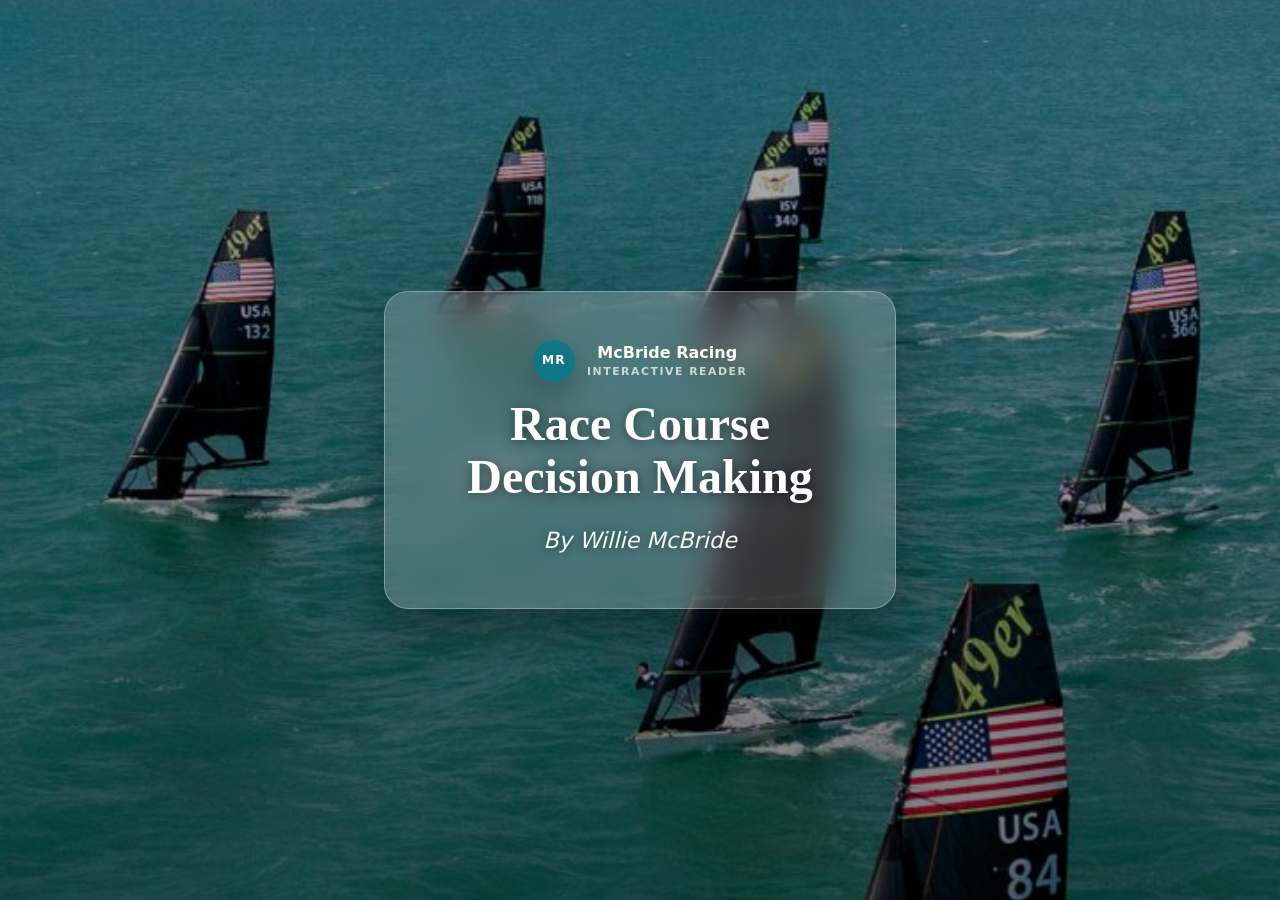
==== commit b02b285f: "Update live v2.2 reader text and AI coach prompts" ====
--- a/reader/index.html
+++ b/reader/index.html
@@ -2354,9 +2354,16 @@
     </div>
 
     <script>
-window.BOOK_HTML = "<h1>Race Course Decision Making</h1><h2>2025 Edition</h2><h3>By William McBride</h3><h2>Contents</h2><h2>Preface</h2><p>The following book is the latest version of materials that I use in my remote coaching module on Race Course Decision Making. The online content is in a continual state of improvement and updates, in part because I am constantly trying to improve the curriculum, but to a large extent because these ideas evolve each year that I coach. As such, in some sections you might find references to materials that are not yet available. Despite this, the aim is for each section to be able to stand on its own with descriptions and figures in this book to explain the concepts in a thorough way.</p><p>The objective of writing this book has been as much an exercise for me to organize my own thoughts, as it has been a mission to explain many of the concepts that I teach to sailors and teams that I coach. It is in an ongoing process of revision as I learn more and adapt these ideas and techniques, but if I don't publish it in some way now, it may sit in my personal archive forever, as I will probably never really consider it to be \"complete\"!</p><p>More important than the specific ideas archived here, are the thought process behind them. To become one of the top sailors in the world, it is not enough to memorize facts or follow directions on technique; top teams are thought leaders and pioneers, who study extensively to learn what has come before, and then strive to push the bar forward. This process can be creative at times, while scientific and methodical at others. It is almost certainly messy, and it is far from a straight line. Hopefully the ideas in this book - and more importantly, the thought process behind them - help you to look at your race course decision making in a new and interesting way, and to take a journey down your own path of learning that produces results on the race course!</p><h2>Prologue: The Education of a Coach</h2><p>In 2016, at age 26, I coached Paris Henken—then just 20 years old—and Helena Scutt—24 at the time—at the Rio Olympics, making me the youngest coach for the US Olympic Sailing Team in several decades.</p><p>In many ways, my path to the Olympics started in high school with my coach Ty Reed. Ty was my high school coach, and the one who introduced me to the 29er. I remember when he asked, \"Do you want to keep sailing the Laser? Because if you start sailing the 29er, you're never going to want to go back.\" He was right. I did my time in the C420, Laser, and FJ, but they were all just stepping stones to what I really cared about: skiff sailing. I sailed the 29er through high school, representing the U.S. at the ISAF Youth Worlds, and by college I was running clinics to pass on the knowledge I had gained from training with teammates like Oliver Toole and our friends and rivals Judge Ryan and Hans Henken.</p><p>That desire to share turned into something bigger: the Skiff Squad. It started small, but it grew fast. Our first BootCamp brought together names that would soon become a big part of the U.S. sailing scene: Dane Wilson (winner of the 2020 US 49er Olympic Trials), Chris Williford (2015 29er Worlds Bronze Medalist), Riley Gibbs (2024 American Magic team), Tucker Atterbury (2024 Olympic Kite Caddy for Daniela Moroz), and many other sailors who went on to compete at top colleges around the country. The group dominated the national 29er circuit, with consistent podiums at the Youth Worlds and top finishes at 29er Worlds.</p><p>The secret wasn’t me. It was the system: a generational handoff of knowledge. Most sailors started as helms and aged into crewing roles, helping a younger helm along the same path. Each generation learned from the one before, added their unique learnings, and then passed that knowledge down. It created a pipeline.</p><p>The 29er class has a hard age limit of 18 for the Youth Worlds. That means most sailors have a 2-3 year window as a helm, maybe another 2-3 as a crew. The basic skill set can be taught in a year, refined in the second, and by the third, it’s all about racing. Transitioning to crew brings fresh focus, and mentoring a younger helm becomes part of the challenge. Skiff Squad became a place to refine that process.</p><p>While I was in college, I ran Skiff Squad on the side. It was scrappy. 29ers were expensive. Coach boats were even more expensive. Some days I lost money because teams canceled last-minute, but it taught me how to run a program, manage people, and share a vision.</p><p>Then I got an offer I wasn’t expecting. During my senior year at UC Santa Barbara, the Santa Barbara Youth Sailing Foundation posted a job opening for a program director. I applied on a whim. One parent told me, \"Don't turn down a job you haven't been offered.\" That stuck with me. When the offer came—$42,000 to run the program while finishing school—I couldn't say no. I took my final semesters pass/no-pass and threw myself into it.</p><p>I was on the water 240 days the year I graduated. Tuesdays and Thursdays were high school practice. Wednesdays and Fridays were Opti, Laser, and 29er practice. Weekends were regattas. The program motto was \"Safety, fun, results—always in that order.\" I hired the best coaches I could find, filled in where needed, and built a culture of loving hard work. The results followed: we went from middle of the pack to dominating Southern California.</p><p>At this point, everything I taught came from my own experience. I had been where these kids wanted to go. But as they got better, their questions got harder. Why did this work? Why not that? I started to hit the edge of my own understanding.</p><p>To keep up, I began sailing professionally, including seasons in the Melges 20 with three-time Olympian Chris Rast. Chris accelerated my development. More than anything, he taught me how to ask better questions. His approach was rigorous, almost scientific: start with a hypothesis, test it, and keep testing until you learn something. He once told me, \"Olympic sailing is like getting your PhD in sailing. First, master what's known. Then push beyond it.\"</p><p>I realized that top-level coaching isn’t about being the expert with all the answers—it’s about becoming the kind of person who knows how to ask the right questions. It’s about stepping into the unknown alongside your team, testing ideas, tossing out what doesn’t work, and refining what does. In this phase of coaching, you aren’t the guide on the hill—you’re in the trenches, experimenting and iterating shoulder-to-shoulder with your athletes. You’re building trust, not just by giving answers, but by showing them how to explore the edges of performance with curiosity, discipline, and humility.</p><p>This shift—from teacher to collaborator—was the turning point for me. It marked a new chapter, one that felt less like I was reciting what I had learned, and more like I was participating in the evolution of the sport itself. It changed how I ran training, how I debriefed, and even how I approached planning a season. Everything became more intentional, more data-driven, more dialog-based. And maybe more than anything, it became more human. Coaching became a conversation, not a lecture. And that conversation has been the foundation of everything I’ve done since.</p><p>In August 2024, Paris Henken called. She was thinking about one last campaign. \"But I won't do it if you're not part of it. I feel like we have unfinished business,\" she said.</p><p>By January 2025, she was all in. But she still didn’t have a crew. Then Helena Scutt called. Paris figured it was just to say hi. Instead, Helena said, \"I'm thinking about coming back.\"</p><p>Less than a week later, Paris and Helena were back in the 49erFX—together again, for the first time since Rio.</p><p>And we were back at the edge of the known, ready to push further.</p><h2>Introduction</h2><h3>Introduction To Race Course Decision Making</h3><p>*Day two of the 2020 49er World Championship was do or die for Paris Henken and Anna Tunnacliffe-Tobias in the 2020 Olympic Trials. On day one, a field of seaweed had blown across the course as the afternoon pressure filled, making it impossible to get around the course without collecting bouquets of floating weed on both foils. Teams experimented with different techniques and timings to try to clear blades with minimal losses, but it was experimentation under pressure. Regardless of how well you could clear, there was always that aspect of random bad luck if you hit a patch of weed on starboard layline, and had to gybe out before rounding the weather mark as a result. As the day went on, the kelp got thicker, and the scorelines became more erratic. By the end of day one, Paris and Anna sat in the high teens with 42 points total - 23 points behind Steph Roble and Maggie Shea, whom they needed to beat.*</p><p>*As teams tuned up for day two of racing, the team knew that they needed a big day to get back into contention, and from the coach boat, I knew that we didn't have any races to spare to start the comeback. Despite the big task ahead, confidence was high, and we hit the water focused on executing our routine.*</p><p>*An hour before racing started, we arrived on the race course to find nice breeze, and got to work tuning the rig for the full power, flat water conditions. One solid upwind, one solid downwind, a few turns on the rig, some small adjustments to sheeting ranges and techniques got the boat dialed for the day. And then we set about focusing on the conditions - what type of day would it be, and where would the advantage come from?*</p><p>*Unlike the usual thermal breeze that locals had told us to watch for, this breeze was gradient driven, with puffy, shifty streaks of pressure randomly moving down the course.*</p><p>*First, the randomness in itself held a critical piece of information: lay lines would be risky, but edges of the fleet would create opportunity.*</p><p>*The course was set against a thin peninsula of land obstructing the left corner of the course, and a shoreline a few hundred meters to weather of the windward mark. While the left land was closer, it was also quite low lying, whereas the right land to weather of the course had some large hills and more ground cover - a factor that Wind Strategy (Campbell, Houghton) would say might increase friction.*</p><p>*With the weather shoreline, we might expect more right shift at the top of the course in the Southern Hemisphere, but with the tall hills, this might also be accompanied by less pressure - something we observed in the warm up before racing.*</p><p>*Current was minimal in the bay, but a channel ran across the bottom of the course, diagonally from right to left, so if any water was flowing out in the ebb tide, it might have a small effect on sea state or speed over ground in the bottom third of the course.*</p><p>*With a preliminary mental model of the race course devised, we spent the last few minutes testing our theories, checking angles off of the pin, checking pressure in the left hand corner, and getting as many compass numbers on port and starboard tack as possible.*</p><p>*From the first starting gun, Paris and Anna were on a mission, executing a pin third start to edge out to the left side of the course. Off the line they carved out a nice hole, and then put their heads down in the boat for the first minute, focusing 100% on boat speed. A minute into the race their pack was looking good, so the discussion onboard went something like this: \"High mode to peel the Danes off of our hip - then as soon as they go we're looking for a nice spot to tack with a big lane. Want to be able to hold for a while.\"*</p><p>*The scoreline tells the story of the next three races: their 1, 4, 1 won the day, launching them forward in the standings and setting the stage for the remainder of the event.*</p><p>Unlike football, basketball, or soccer where the strongest team on a given day can usually fight through the competition to carry the day, sailboat racing is a unique game of probabilities, wherein sometimes you do everything wrong and still win, and other times you do everything right only to be disappointed. In studying tactics and strategy, our challenge is to learn how to separate the outcomes from the decision making process.</p><p>Races are often won and lost on big features that change quickly, and are obvious in retrospect: a big shift that defines a beat, or a pressure line that rolls through and helps one side come out way ahead. The storyline as told by race winners often goes like this: \"We looked up the course and saw pressure on one side, so we went there and we were right!\" This is how many of us learn strategy in junior sailing: look upwind, trust your eyes, and bet on what you see. But what carries an individual race, often is not the same thing that carries the day, or wins a regatta.</p><p>What the best strategists tune into on any given day, are the underlying factors and conditions of the weather, the geography, the fleet, and the course that hint at longer term, smaller margin advantages.</p><p>The better the fleet you race in, the more everyone will identify the low hanging fruit, so the more nuanced the understanding must be to extract small gains. In a local fleet, identifying new pressure might be enough to give you the edge, but if everyone is sharp, the whole fleet will tune into the pressure differences. In the more advanced fleet, everyone might bet correctly on the side to play, but as the front row heads to that favored side and the wind oscillates slightly, the question often arises: is it more important to tack on the shift, or to head toward slightly better pressure? Many in the fleet will see this as a 50:50 chance, but top strategists have a system to help answer this question so that they are right 60 or 70 percent of the time. </p><p>To add another layer of complexity to the previous example, if the starting line is biased towards the unfavored side, the odds of the favored side paying off might become even tighter. </p><p>One of the reasons that we love sailboat racing is the dynamic, strategic game that changes every day, in every condition. The ever changing race course and tactical positioning against other boats makes every situation unique, and every tactical decision needs to be evaluated instantaneously as positions change. Dave Ullman likes to say, \"Sailing is not a thinking game, it is a reaction game.\" In the tactical world where an inch or two difference in positioning can shift the balance of who is strong and who is weak, this is exactly right. In the McBride Racing Tactical Playbook, I wrote about some of the most common positioning scenarios, and the communications that set the stage for solid, split second reactions. In the final section of this book I will review some of these ideas as they relate to the execution of strategy, however the main focus of the first two parts of this book will be on big picture decision making. </p><p>The goal of this book is to frame the decision making process in terms of a finite set of slowly changing factors, which can be evaluated ahead of time to identify small margin advantages over long periods of time. The discussion will start by focusing on **Race Course Philosophy** - the biggest of big picture factors, which change rarely if ever for a given class in a particular wind speed. The next section will dig into **Strategy,** building a framework for evaluating the \"betting odds\" on any given race course, and establishing five mindsets that should be applied to help prioritize the right factors across different conditions. Finally, we'll finish by discussing **Tactical positoning** and how your team can develop a playbook of moves that can be used to adapt to the quickly changing scenarios that develop with other boats on the race course. </p><p>To put this all into a real world example, consider Paris and Anna's second day of the 2020 Worlds. Paris' Race Course Philosophy was something that had been built over years of 49er racing. She knew that the beat would be about 7 minutes long, and that she'd need to focus on speed for the first few minutes off the line. The Strategy was devised before the start of the race based on the geography of the surrounding area and the conditions that we saw in the forecast and verified on the race course. This gave us confidence that over the course of three races, the left would hold a slight edge over the right. The Tactical consideration was the discussion about peeling the boat on their hip through a high mode and then taking a big lane back across to the right. </p><p>When these three pieces come together, the decision making process takes into account big picture priorities of the class you're racing, medium term factors of weather and geography that will help to know in advance which priorities are most important on a given day, and short term factors like puffs, lulls, positioning against other boats, etc. </p><p>Hopefully this book will help you to bring these three factors together in your own sailing. </p><h3>Overview of Race Course Philosophy Tactics and Strategy</h3><p>Hi there, I'm Willie McBride and in this book, I'm going to be your coach as we discuss decision making on the race course. For me, understanding the tactical decision making process has been a long road, trying to take a sometimes mystical topic, and understand it in a way that can be articulated, improved upon, taught and ultimately applied successfully. </p><p>Tactics and strategy are probably the most difficult topics to learn in sailing because sometimes you make all the right decisions and lose, and other times you make all the wrong decisions and win. This book is going to cover a lot of ground on race course decision making - from race course fundamentals, to one on one battles, and how to choose a strategy before the race begins. The best tactical systems use logical ideas to create an intuitive approach to racing that can adapt to new situations. My goal in the next few topics is to fast track your understanding of tactics, strategy and race course philosophy, while helping you to develop a process for improving those fundamentals, and ultimately creating your own, intuitive understanding of the race course. </p><p>This book is designed to be used in conjunction with the online McBride Racing Google Classroom curriculum, which will include videos to supplement the reading, quizzes to help you identify gaps in your understanding, and exercises to help you practice applying these ideas on the water. In the book you'll sometimes see references to videos to help you stay on track. I recommend going through the videos and reading together, one section at a time, as there is an order of operations that is designed to build on each idea. If questions arise, please don't hesitate to reach out; when things don't make sense, **these are often some of the most important learning moments!**</p><p>I'm looking forward to diving in, so in the next section we'll talk about the three main building blocks of decision making: tactics, strategy and race course philosophy. </p><h3>The Three Building Blocks Of Race Course Decision Making</h3><p>One of my coaches early in my sailing career had a saying that he liked to repeat whenever we talked about tactics and strategy: he would say, \"Sailing is simple. You only ever have one decision to make: do I tack, or do I go straight?\" </p><p>Some of the sailors who I've coached have also been coached by Ed Baird, who likes to say that, \"When two boats cross, one of them is making the wrong decision and one is making the right decision, so if you're one of the two, you need to figure out which one you are.\" </p><p>In making decisions around the race course, there are three main building blocks that you need to understand in order to make good choices. The first of these building blocks is what I'm going to refer to as **Race Course Philosophy**. Race Course Philosophy is the idea that whether your race course is set in Santa Barbara, California, Miami, Florida, or Auckland, New Zealand, there are some characteristics of the boat that you're racing that will always apply in your decision making. </p><p>Take the 49er class for instance. Like many classes in sailing, the International 49er Class Association provides guidelines to race organizers to help them run good races. Target times for the length of a race are generally 35 minutes, with a matrix of course lengths corresponding to wind strengths to help race committees set good courses. If you know the course length, and you know the approximate wind speed, you can work backwards from there to understand how long the first beat will be, how long you are likely to spend on starboard tack before reaching layline and even what percentage of your overall leverage you stand to take by starting at a particular end of the starting line. If a lot of that went over your head, don't worry, we'll break it all down in the next topic in the course, but for now, what's important to understand is that those factors all fall into this idea of Race Course Philosophy, because they are factors that will generally be predictable no matter where in the world you're racing, how shifty the wind is, or what tack you're on at any given moment. </p><p>The second major building block that you'll need to understand is **Strategy**. I like to think of strategy as your roadmap for a race. To create a good roadmap, you'll need to understand what the weather is on a macro level, as well as how the wind and current are moving on a more micro level. For this section, we're going to talk a lot about different types of days, and I'm going to share the system that I've developed by categorizing and combining the best ideas of the top coaches that I've worked alongside. </p><p>Finally, we'll dig into the one-on-one knife fights that occur around the race course, in the topic on **Tactics**. This section will be all about the nuances of positioning and the tradeoffs that we make when we use our leverage to create big, comfortable lanes, or to put pressure on our competitors. Here we'll discuss how to balance wind prediction - sailing just against the wind without regard to what your competitors are doing - with fleet management - how you respond to competitor position. </p><p>![](/Users/williammcbride/Documents/Race%20Course%20Decision%20Making/Figures/Tables/Table1.png)</p><p>*Table 1. Characteristics of tactical, strategic, and race course philosophy decisions.*</p><p>An interesting piece of race course philosophy in the 49er fleet is that on average, the top boats only pass about two boats per race after the top mark. This means that if you can learn to win the one-on-one match races around the course, and pick the fights you know you have a good chance of winning, you can minimize risks that a lot of competitors take when they feel that they need to bet big to make gains. Instead of betting on factors that are outside of your control, we'll talk about how to consistently pick off a few boats each race while maintaining high percentage strategic execution. </p><p>Understanding the big picture will help you separate these topics in your mind, and organize your thoughts into a more systematic process that you can tweak later on. Ultimately it will shape your mindset to help to know at any moment whether you should tack or go straight! Simplicity is key, but first we need to blow everything up before we can restructure your thinking, and repackage it into a streamlined system, so let's get to work. </p><h3>Building A Process For Learning Race Course Decision Making</h3><p>Tactics and strategy are the most difficult topics in sailing to teach and to learn because you can make all the right decisions and still lose a race, and you can make all the wrong decisions and still win. As a result, it's easy to get confused about what is right, what is wrong, where you might have applied good tactics, but just made a bad big picture strategic call, or vice versa. </p><p>The system that I'm going to teach you can't eliminate that, but it will teach you how to think about your own races to evaluate where errors occurred. To do this, it's helpful to keep a journal where you write about each race you sail in, and follow a repeatable, 3 step process for evaluating those races. </p><p>**Step 1** is to write down observations from before the race: what did you see on the race course that might impact your game plan? </p><p>**Step 2** is to write down what you thought those observations meant, or in other words, what your game plan was based on your observations. </p><p>**Step 3** is to write down what actually happened, and to reflect on whether there were factors that you should have identified or weighted differently. </p><p>Let's look at an example. </p><p>![](/Users/williammcbride/Documents/Race%20Course%20Decision%20Making/Figures/Figures/Figure1.png)</p><p>*Figure 1. Looking upwind from an aerial view of the race course in Arhus, Denmark.*</p><p>Let's say we look up this race course in Aarhus, Denmark. The marks aren't set yet, but we immediately see puffy conditions. There is land close to windward of the course, and the breeze is very shifty. Once the marks are in the water, we recognize that the course is square and the starting line is long enough for all of the boats to fit. All of these observations are the things that we'll record in our notebook at the end of the day for step one. No opinions yet, just observations of what we see. </p><p>Based on these observations, hopefully we made a game plan before the race, and step two of our journal entry is all about writing that game plan down, no matter whether it was right or wrong. In this case let's say, that after looking upwind, we thought that the course would be puffy and shifty, so we picked an \"edge out\" strategy - this is something we'll talk a lot more about when we get into the topic on strategy and type of day. We weren't sure which side to play, so we figured that a boat end start would be high percentage. </p><p>One really important note here is that the edge out strategy has a built in plan B associated with it - if we get shot out at the start, we're still looking to work towards an edge - likely the right edge in this case because we're planning on starting at the boat end. </p><p>We'll talk later about switching the plan at the last minute, and the risks involved there, but if you switched plans after the warning signal or any time during the race, it's important to note that in part two of your journal entry. With our plan A and our plan B clearly defined, we have a game plan that we can follow on the race course to see if it's right or wrong. </p><p>**The biggest mistake that you can make on the racecourse at this point, is to allow yourself to get pushed around and not end up executing your plan**. In step three of your journal entry, you'll be recording whether the plan worked or not, so if you didn't actually end up executing that plan at all, then you're not going to learn much from this exercise. In this case, let's say we executed our plan A, \"edge out right\" strategy, and rounded the top mark in 10th out of 30, winning the right, but losing out to the pack on the left. Obviously there must have been some successes for us to round top 10, but in step 3 it's important to reflect on the fact that the left ended up paying and to ask the question, \"Was there something I could have seen to predict that ahead of time? Was there a geographic feature or visual pressure on the water?\" </p><p>In this case, I might hypothesize that the windward shoreline actually created a left bend to the wind that was more significant than I realized. Again we'll talk about shore effects in a later topic, but the takeaway here was that I expected it to be a puffy, shifty, random course, and in reality I weighted this factor of the windward shoreline too lightly, so in the future maybe I need to put more faith in the left when the mark is close to a windward shore. </p><p>This is just a hypothetical situation, and your own races will all be different, but practicing this process of note taking will make you much better at racing in the long run and help to give you a steeper learning curve to understand factors that others miss. If you do this for 15 regattas per year, with 10 races at each event, you'll have analyzed 150 races. Think about what a difference this will make after a year or two, or four, or ten! </p><h2>I. Race Course Philosophy</h2><h3>What Is Race Course Philosophy?</h3><p>Chances are good that you've talked with coaches in the past about tactics, and strategy - the other two components of this book - but unless you've worked with me before, the term \"Race Course Philosophy\" is probably new. This is something that often gets lumped into Strategy, but to me the important distinction is that Race Course Philosophy covers ideas that carry over from venue to venue, and race course to race course, whereas Strategy is specific to a particular day or weather conditions. </p><p>![Figure2.png](/Users/williammcbride/Documents/Race%20Course%20Decision%20Making/Figures/Figures/Figure2.png)</p><p>*Figure 2. Race tracks of race leaders.*</p><p>Look at these tracks. Can you see similarities between them? </p><p>![Figure3.png](/Users/williammcbride/Documents/Race%20Course%20Decision%20Making/Figures/Figures/Figure3.png)</p><p>*Figure 3. Race tracks of mid fleet boats.*</p><p>How about these? Can you tell that they are different from the first set of tracks? Each of these tracks was recorded on a different race course, in different wind conditions, but the first three were winning tracks, whereas the second three were mid-fleet tracks. </p><p>The winning tracks share characteristics, because regardless of whether you're sailing in an oscillating sea breeze, a shifty gradient, a day with current fighting you on one tack, or a day with flatter water on one side of the course, there are certain factors that remain consistent for a given class in a given windspeed. </p><p>Some of those factors that we'll talk about in the next few sections include: </p><p>- How long it takes to get to the weather mark </p><p>- The cost of a maneuver in a given windspeed </p><p>- How risky each region of the starting line is </p><p>This means that there are certain characteristics of winning tracks that tend to be extremely predictable. </p><p>In this section we'll consider those factors as well as many others, to try to understand what common characteristics winning tracks share, and how we can use that to design a winning mindset. </p><h3>What We Know About The Starting Line</h3><p>I want to start this discussion with a quick thought experiment. I want you to consider the question: if you could only start in one location on the starting line for the rest of your life, where would it be? Remember, you have to start there every race, no matter what. If the right is favored, you start in this spot. If the left is favored, you start in this spot. If you're not sure, you start in this same spot. Take a minute to consider where you would choose to start and write it down. We'll come back to this later in this section to see if your thoughts have changed at all. </p><p>How often do the top sailors get off the line with a plan A start? </p><p>In the 49erFX class, I have reviewed tracks from hundreds of starts to try to answer that question, and what I learned was pretty surprising. While we often end a regatta and tell ourselves that the team that won just got off the starting line clean every time, the reality is that even the top teams often get buried at the start. </p><p>Below is a starting line analysis of Nacra 17 Gold Medalists and World Champions, Ruggero Tita and Caterina Banti, at the 2022 World Championship, which they won by a wide margin. </p><p>![Table2.png](/Users/williammcbride/Documents/Race%20Course%20Decision%20Making/Figures/Tables/Table2.png)</p><p>*Table 2. Ruggero Tita and Caterina Banti starting metrics at the 2022 World Championship.*</p><p>In the same week, the Dutch team of Bart Lambriex and Floris van de Werken won the 49er World Championship with the following starting performance. </p><p>![Table3.png](/Users/williammcbride/Documents/Race%20Course%20Decision%20Making/Figures/Tables/Table3.png)</p><p>*Table 3. Bart Lambriex and Floris Van De Werken starting metrics at the 2022 49er World Championship.*</p><p>Let's break down these score cards. </p><p>I like to categorize starts as plan A, B or C. We all know what a plan A start feels like - you nail the line with speed in a nice hole, and you can continue straight indefinitely. Plan C starts are also probably all too familiar: you come off the line in bad air, and immediately you're looking for an escape route. Plan B starts are a bit more difficult to identify because they can feel hopeful. In a plan B start, you're not immediately in bad air, so you might feel like you can fight for a lane, but what makes a plan B start rough is that you have a boat above or below - sometimes both - that prevents you from putting the bow up or down in sea state or changing pressure. This means that you might be able to sail a good VMG in stable conditions, but you can't sail your own mode, so while you might be able to hang on for a while, eventually your lane will disappear, and you'll slip out the back into a plan C lane. </p><p>In addition, I use the following starting line map to categorize starting positions:</p><p>![Figure4.png](/Users/williammcbride/Documents/Race%20Course%20Decision%20Making/Figures/Figures/Figure4.png)</p><p>Position one is leeward of the pin third; two is weather of the pin third; three is leeward of the middle third; four is weather of the middle third; five is leeward of the boat third; and six is weather of the boat third. </p><p>What I found from watching FX tracks for several years, and what you see in the data from the 2022 Nacra 17 and 49er World Championship, is that in general, even the top teams have about 1/3 of their races where they get off the line in a plan A lane, 1/3 in a plan B lane, and 1/3 in a plan C lane. In the tables above, I calculated the average starting execution for each team by assigning 3 points for a plan A start, 2 points for a plan B, and 1 point for a plan C. In the columns labeled \"average\", you can see that the Italians averaged 2.067 over 16 races while the Dutch averaged 2.000 over 14 races. This reflects the fact that each team had almost exactly the same number of plan A starts as they had plan C starts. In top tier fleets, this should be the expected outcome, whereas in softer fleets, there is more opportunity to build an edge on the starting line. </p><p>If you're interested in a deeper discussion about this, I have a whole starting module that dives into these findings, why they seem to be so consistent across the board, and the factors that can actually help to move the needle. For now though, **the important piece of race course philosophy here is that everyone finds themselves scrapping back off the starting line more often than you might think**, and this is going to shape our approach to the starting line. </p><p>*** </p><p>The next thing that we need to consider on the starting line is the difference between risk and consequence. If you've seen the movie, \"free solo,\" Alex Honold, who climbed El Capitan with no safety gear or harness, talks about this idea. For him, \"risk\" is the likelihood that he falls off the wall, which - with all of his training - is very unlikely. On the other hand, \"consequence\" is what would happen if he did fall - he would die. so obviously the risk has a very high level of consequence associated with it. </p><p>We can think of the starting line the same way. If you start at the pin, the risk might be the same as starting at the boat - you're just as likely to win or lose the battle as you would be anywhere else on the line. But the consequence of losing that battle might be much worse if you have to spend the first two minutes of the race ducking the whole fleet. In contrast, the consequence of a plan C start at the boat end might be very small if you can tack and escape into clear air immediately. </p><p>You can use this idea to evaluate the starting line in all sorts of situations. If the pin end is favored by ten degrees or more, maybe the risk of starting at the boat end goes way down, and risk at the pin goes way up because the fleet is piled up at the pin. On the other hand, the consequence of a plan C start at the pin might be totally acceptable because you'll already be ahead of 90% of the fleet, and your chances of finding a hole to pop through on port is high. The consequence of a plan A start at the boat end is probably quite bad in this scenario, because you'll be far behind from the start, so it's worth taking the risk to try to win the pin, especially if you know how to execute the proper plan C escape in a worst case scenario. </p><p>Starting in the middle of the line can definitely be appealing because it allows you to avoid making a bet early on, and gives you access to either side of the course. We'll talk about how this factors into Strategy in part 2 of the book, but it's important to realize that strategic risk is different than starting line risk and consequence. In the case of a mid line start, line sag is always a significant factor that can sometimes help to lower risk, but will almost always involve a negative consequence of less certainty in line position. Even at the highest level of the sport - Olympic gold fleet racing - line sag is consistently a major factor. Boats in the middle of the line generally start at least a boat length or two under the line, while boats at the ends have an easier time judging how far forward they can be, and consistently start closer. These are the best sailors in the world, who have spent years practicing judging the line, or using line sights to tell where it is, so the fact that this still happens at the top level is testament to an inherent limitation of human perception. **The principle of race course philosophy that we can glean from this is that when we consider where to start, we need to keep line sag in mind as a factor that on average will put you behind from the start** if you choose to start in the middle of the line. </p><p>\\\\*** </p><p>So let's come back to our original thought experiment now: If you could only start in one position, in every race for the rest of your sailing career, what spot would optimize your outcomes? </p><p>Winning the pin is one of the best feelings in sailing, but Dave Perry likes to joke that it's like doing heroin - it might be great once, but eventually it will kill you! The consequence of a plan C start from the pin can be very bad, and considering that probably 50% of races that you'll sail in your life will be right favored, when in doubt it's probably not the spot you want to bet on. </p><p>I think that it's tempting to bet on the middle of the line, because some races are going to be left favored while others will be right favored, and the midline start will allow you to access either. On the other hand, you're starting behind due to line sag, and your escape plan from the middle is more difficult than the escape from the boat end. </p><p>For me personally, I believe that the high percentage answer to this question is to start in the boat third of the line, where the plan A potentially gives you access to either side of the course, the plan B and C starts have lower consequence, and you're not fighting back to make up for line sag. </p><p>Now this obviously doesn't mean that you should always start at the boat end, but **it is a factor in every single race that might tip the scale slightly in the favor of starting closer to that end**, so it's a piece of race course philosophy that is important to understand and internalize when making starting line decisions. This can be helpful when you're not sure what to do, and will make more of your races look like those winning tracks! </p><p>\\\\*** </p><p>When I first wrote this section, I ended the discussion of Race Course Philosophy on the starting line right here. But then I coached at the 2022 Nacra and 49er World Championship, and an interesting counter example popped up that is a worthwhile example of how race course philosophy is an evolving topic that requires lots of data, and long term study to glean advantages from. </p><p>At the 2022 World Championships, we saw the average starting line execution of 2.000 and 2.067 for the winners in both the 49er and the Nacra, confirming my  long standing belief from analyzing 49er racing, that even the leaders have about the same number of plan C starts as plan A starts. However, this year, an interesting development occurred. In the Nacra fleet, the leaders had 7 plan A starts, 6 plan C's and 3 plan B's. In the 49er it was 6 plan A's, 6 plan C's and 2 plan B's. In both cases, this was a departure from a more even distribution of A's, B's and C's that I'm used to seeing because it was more of a \"Ricky Bobby\" approach, where, \"If you're not first, you're last.\" You're either ripping fast in clear air off the line (A), or you're eating bad air from the start (C) with very few starts in the plan B category. </p><p>This might be a random occurrence rather than a shift in starting philosophy, in which case, we would expect to see a reversion to the mean in the future - more plan B starts and fewer of the extremes. But perhaps this could signal a shift in starting strategies from the top of the fleet. </p><p>As you develop your own race course philosophies, data points like this should cause you to pause and ask questions: Why did this approach win the World Championship? And is there something that we can learn from this to help us evolve our own understanding of how to approach racing? </p><p>A theory that we could explore in this particular example would be: perhaps the leaders are taking more risk by starting closer to the ends of the line more often, where there is more traffic, and therefore more of a binary outcome. A plan A start at the favored end, and a plan C start at the favored end with a well-executed escape might yield a better average top mark rounding than two plan B starts up the line in less traffic. Alternatively, maybe these top teams have figured out that they stand a better chance of escaping if they bail out onto port the moment a lane looks like it might become compromised, resulting in more port tack starts. These port starts in turn might be more likely to be a binary outcome. I could see this creating an advantage because the escape from a plan C start on port tack is likely easier than the escape from a plan C start on starboard tack. </p><p>I don't have a definitive answer to this question, nor am I sure whether this is even a long term trend, but hopefully this illustrates how race course philosophy evolves over time, and how you can build your own process for asking these important questions, and trying to find an edge by understanding big picture race course trends in your class of boat. </p><h3>First Beat Fundamentals</h3><p>What does a regular first beat look like for your particular class? Here are some questions that you should know the answers to: </p><p>- How long is the beat? </p><p>- How many times do the leaders generally tack? </p><p>- How much do you lose taking two tacks? </p><p>- How long does it take to create enough leverage to gain the distance lost on two tacks if you get a 5 degree shift? </p><p>Let's start with the simple stuff first. In many classes, the class association provides race guidelines to standardize the length of races for various conditions. In the 49er for example, the light air course length is around .7 nautical miles, while in breeze they'll go up to around 1.3 or 1.4. Their goal is to hit a target time of around 30 minute races, which works out to be about 8 minute beats and 6 minute down winds for the race leaders. We can work backward from that to know that on an average beat, you have about three minutes, forty seconds of port tack and three minutes, forty seconds of starboard on a square racecourse. </p><p>So what good does that do us? </p><p>To go back to our idea that \"winning tracks\" share certain characteristics, **if we know how much time we're going to spend on each tack, we have a much better idea of where certain tacks should take place**. For example, if you're leading off the line and feeling pretty good on the fleet, it's likely that your first tack will be between 2-3 minutes after the start. Working backwards from that, if you have a plan B start where you can hang in clear air, but you aren't able to really sail your own groove, you're likely looking to tack before the plan A starters roll, so your first tack might be 1-2 minutes after the start. If you wait for two minutes or more, be aware that you might be exposing yourself to the risk of plan A boats tacking on you. </p><p>Plan C boats should be looking to escape immediately - as Dave Perry says, \"You don't have to prove that bad air is bad\" - but you'll need to be careful that other plan C boats don't leebow you, or slam you as you duck a pack. As a result, the sailors who really know how to escape from plan C situations will always tack before 1 minute to avoid getting tacked on by plan B boats, but will often wait 30 seconds or more to let other plan C boats clear eachother out and take the big risks. Proximity to the boat end will play a big role in whether you're the plan C boat tacking right away if you started right next to the boat, being patient and waiting 30 seconds if you started to leeward of the boat third or in the middle, or sometimes closer to a minute if you started at the pin. For a full discussion of this, check out my remote coaching module on starting. </p><p>\\\\*** </p><p>One of the best metrics that I have found to assess teams' first beat decision making is **what percentage of their races they are able to sail at full speed for three out of the first five minutes of the race**. Let's break that down to ensure that we understand what that means, and then we'll talk about how the best teams make it happen depending on how their start goes. </p><p>In the last section on starting line race course philosophy, we talked about the fact that even the best teams often have plan C starts. If this is true though, then what actually sets these teams apart from the rest of the fleet? </p><p>What the numbers show is that the **top teams are very good at finding positions where they are able to sail at their absolute full speed for at least three minutes within the first five minutes after the starting gun, regardless of how good or bad their start was**. For those who come off the line in plan A lanes, this might be easy - they can sail at full speed right away, and have a good chance of holding on while everyone else drops back. For plan B teams, or plan C teams however, this may be more difficult.  Essentially it means that from the time the starting gun fires, they have two minutes to find clear air where they can let the boat rip. As the coach of 3x ISSA National Champion, Mater Dei High School, Aubrey Mayer tells his sailors, \"You don't have to **start** well, but you have to **exit** well.\" Fortunately, the mechanics of a good exit are fairly consistent, so when you know what patterns to look for you'll find the exit routes much more consistently. </p><p>The simplest exit, which you probably already know, is the plan A exit. Teams who escape the line in a plan A lane often choose to go straight, unless the other side of the course is obviously favored, because going straight is an almost guaranteed way to sail fast for the first three minutes of the race and lock in a spot in the front row halfway up the first beat. </p><p>Teams who come off the line with plan B lanes, also get to sail fast off the line, and even though they won't be able to hold forever, this means that they have some time to let the plan C teams drop back and pick a lane when the crowd has thinned slightly. If you find yourself in the plan B situation off the line, your goal is to hang in a tight lane for a minute and a half, pick a nice clean lane, and then make the next three minutes full speed ahead. Finally, If you are plan C, you might need to take a clearing tack or in tough circumstances, maybe even two. If you can go from a plan C lane to a plan B lane after the first tack at 30 seconds, hang for a minute and a half, and then upgrade from plan B to plan A for 3 minutes of full speed, you'll likely find yourself in the battle at the top mark. </p><p>One way to think about this idea is that each tack that you take in the first two minutes of the race needs to upgrade your lane. If you come off the line in a plan C lane, your first tack might not put you in a plan A lane (in fact, if it does, it's much more likely that someone else will tack on you!), but you should be looking for a solid plan B lane to exit into within the first 30-60 seconds. If you can achieve this, you have until the two minute mark to find your plan A lane, which you'll then need to hold for the next three minutes. </p><p>If you come off the line in a plan B lane, your first tack should upgrade your lane to a plan A that you can hold for three minutes. Take your time selecting it so that you don't get tacked on, but be sure to go before the two minute mark. </p><p>As a plan A boat off the line, you can just sail fast for the first three minutes, while the rest of the fleet falls back, but if a big shift puts you into a tight lane, don't panic, and don't rush to clear out! Pause for long enough to look around, and think about the best way to escape back into a sustainable clear lane. As long as you can find your way to a plan A lane within two minutes of losing your original lane, you'll have a pretty good shot at a solid top mark rounding! </p><p>My final note on this idea is that obviously this is a generalization that doesn't take into account strategy or tactics. We're talking about averages over the course of a regatta, so while it's a really useful framework that will help with decision making, you'll have to learn how to balance these ideas with strategic specifics for an individual race course. In Part 2 of this book we'll address the fact that it's usually not good enough to just find a clear lane anywhere - you'll need a clear lane that allows you to execute your game plan. We'll look at different strategies for different types of day, and this will help to define where the clear lanes will need to be located to stay in the game. Later, we will go into more depth on balancing race course philosophy, strategy and tactics. To do this, we'll come back to the idea of risk versus consequence, and we'll use this framework to evaluate not only the best plan A strategies, but also the highest percentage plan B and C outcomes. </p><p>\\\\*** </p><p>One exercise that I like to do to help understand how a beat might play out, is to calculate the break even point of doing two extra tacks to take advantage of wind shifts. The basic idea behind this is that if you know how much distance you lose from tacking, you can compare the expected loss of two tacks to the expected gain from sailing a shift for a known amount of time to figure out how long the shift will have to hold for you to create enough leverage to break even. Below you'll find the methodology for calculating what I call the \"tactical calculator\" for a particular class of boat. This is a fairly complex process the first time, but once you've gone through the exercise for your class, you'll have a valuable tool to evaluate tactical trade offs! </p><p>![Figure5.png](/Users/williammcbride/Documents/Race%20Course%20Decision%20Making/Figures/Figures/Figure5.png)</p><p>*Figure 5. Methodology for calculating leverage creation from SOG vectors.*</p><p>![Figure6.png](/Users/williammcbride/Documents/Race%20Course%20Decision%20Making/Figures/Figures/Figure6.png)</p><p>*Figure 6. Methodology for calculating shift gain from shift size and tacking angle.*</p><p>![Figure7.png](/Users/williammcbride/Documents/Race%20Course%20Decision%20Making/Figures/Figures/Figure7.png)</p><p>Figure 7. Methodology for comparing shift timing to maneuver loss.</p><p>By applying these calculations across a few different shift sizes and possible boat speeds, we can create the table below for the J70 in this case, or any other class. </p><p>![Figure8.png](/Users/williammcbride/Documents/Race%20Course%20Decision%20Making/Figures/Figures/Figure8.png)</p><p>*Figure 8. A example of a \"tactical calculator\" for the J70 class.*</p><p>This table tells us that if we're going 4 knots through the water, we're creating 1.31meters of leverage every second, and it will take 34 seconds to create the leverage required for a 5 degree shift to make up for two extra tacks. The assumptions here that we've figured out ahead of time by looking at GPS tracks, are that the boat loses 4 meters in a tack and tacks through 80 degrees. This means that if you tack, sail for 34 seconds, and then get a 5 degree header to tack on, you'll have made the same distance upwind as if you had gone straight for those 34 seconds without tacking. To apply this to racing, this means that if you believe that a 5 degree header will hold for 34 seconds or more, you should tack on it to sail the lifted angle, but if you think it's just a momentary flick in the wind direction that will rebound within 34 seconds, you'll want to stay straight. </p><p>\\\\*** </p><p>The other big thing we know about first beats on any race course is that **priorities need to shift as you head up the beat**. If we were to break the beat into thirds what would the priority be on each third of the course? What would you focus on in the first two minutes? What about in the last two minutes? What about in between? The exact timing might shift slightly in your class of boat, and your team might create your own communication terminology, but the idea is going to be very similar for everyone. </p><p>![Figure9.png](/Users/williammcbride/Documents/Race%20Course%20Decision%20Making/Figures/Figures/Figure9.png)</p><p>*Figure 9. Example first beat priorities & communications diagram.*</p><p>**The first third of the beat is about escaping from the chaos of the line**. If you were a plan A starter, you'll be looking to go fast. If you're a plan B starter, you'll be looking to hang in your lane long enough to find a big fat lane, and then go fast. If you were a plan C starter, you'll be looking to clear out as soon as possible and try to upgrade your lane slightly with each tack. Either way, you're looking to escape, and the focus is largely on lane selection, boat speed, and moding. </p><p>**The second third of the beat will be all about executing the strategy and game plan** that you should have made before the start. We're going to talk about this a lot more in a later topic in this module, but this is where your compass numbers, pressure identification, fleet management and more come into play. The priority is on having your head out of the boat, looking around, and doing what you planned to do. </p><p>Finally, **as you get to the top of the beat, you'll be looking to approach the top mark, and your priority shifts to setting yourself up to manage the laylines**. The next section is all about layline management because it's so important to get it right, but the big picture idea is that you generally have more to gain or lose by setting up for your approach to the mark, than you do from anything else. </p><p>So that's the whole beat! Three sections, three different priorities, and some actionable things to shift your focus to, to help you address each priority. </p><p>\\\\*** </p><p>These upwind principles are the base of the decision making pyramid, and are important to understand, because they will help you settle ties in your mind when you are trying to decide between two opposite strategic factors. If you see pressure on one side of the course for example, but you think the other side might have better shift, go back to basics: which side is easier to get to? Will it be easier to execute your mode off the line on one side than the other? At the end of the day, if you come off the line, and sail fast for three out of the first five minutes, and you're going to a side that you think will likely be competitive, you'll probably be in the hunt by the time you get to the top of the course. From there we need to understand how to manage laylines... </p><h3>Weather Mark Layline Management</h3><p>The approach to the windward mark is one of the first beat priorities that we talked about in the last section, and it's so important that we're going to dedicate a whole section to understanding the average outcomes of different weather mark layline approaches. In later topics we'll get into the tactics around lay lines, and we'll talk about how different conditions affect the strategy of layline management, but there are a few race course philosophy ideas that apply at the top mark, which will be the same on every race course you ever sail on. </p><p>The first idea that a lot of people are familiar with, is the fact that once you get to lay line, you lose on any wind shift. Get lifted, and you're over-stood, which opens the door for people to tack in underneath your line and sail less distance to the mark. On the other hand, headers make you cave to anyone with leverage closer to the center of the course. Both scenarios are bad, so when you get to layline early, all you can do is hope that the wind doesn't shift either direction. Hope generally isn't a good strategy! The farther from the mark you are when you get to lay, the more time there is for a shift to happen before you get around, and the more leverage you'll have, so the bigger the impact. This is why you'll hear coaches tell you never to get to layline too soon. </p><p>![Figure10.png](/Users/williammcbride/Documents/Race%20Course%20Decision%20Making/Figures/Figures/Figure10.png)</p><p>*Figure 10. Communicating about positioning relative to layline in terms of percentages.*</p><p>For any leg of the course, one way that top sailors discuss their position on the course is by referring to how much of each tack they've already sailed in percentage terms (pictured above). If you're expecting a 7 minute beat on a square race course, that means that you'll have 3.5 minutes of starboard and 3.5 minutes of port to sail. If you come off the starting line on starboard tack at the boat end in the diagram above, and you sail for one minute, forty-five seconds, you'll be at, \"50% to port lay.\" In this particular example as pictured, you'll also be about 30% to starboard layline, though on a real race course, this will depend on how long your starting line is, and how long the race course is. </p><p>Using this language, our first race course philosophy rule of thumb around laylines, is that top teams often avoid lay lines early in the beat, preferring to \"tack shy\" around 70% or 80% of the way to lay. </p><p>\\\\*** </p><p>Here's a question that should factor into your decision on when to get to layline: How precise can you be when calling laylines? Can you tell the difference between 100 degrees, and 105 degrees when you look over your shoulder? Even if you're very good at calling lay lines, like we discussed with line sag on the starting line, the precision to call lay line within 5 degrees is a limitation of human perception and paired with the fact that tacking angles actually change a few degrees for most classes as wind speed increases or decreases, it makes it risky to call layline from far away. Let's say you're in the corner of that 1 nautical mile course again, and you're tacking through 105 degrees. You make a judgment call for where the layline is and take the tack. If your judgment was wrong by just 5 degrees, and you sailed 5 degrees past layline, you'll be sailing 182 extra meters. </p><p>If you miss lay by 5 degrees in the left corner 50 percent of the way to starboard lay line, you'll halve that extra distance, only having to make up 91 extra meters. </p><p>Here's how this scenario played out in one race at the 2022 49er World Championship. </p><p>Below is the track for USA 132 in race 2 of the championship: </p><p>![Figure11.png](/Users/williammcbride/Documents/Race%20Course%20Decision%20Making/Figures/Figures/Figure11.png)</p><p>*Figure 11. USA 132 GPS track for Race 2 of the 2022 49er World Championship.*</p><p>Coming into the top mark, SAP shows their rank bouncing around between 10th and 18th place, but generally probably around 14th or 15th. In contrast, two time Olympic Bronze Medalists, Heil/Plousel in Germany 12, are deep in the mid 20s as shown below: </p><p>![Figure12.png](/Users/williammcbride/Documents/Race%20Course%20Decision%20Making/Figures/Figures/Figure12.png)</p><p>*Figure 12. Half way up the first beat of Race 2, USA 132 sits in 14 while GER 12 sits 26th.*</p><p>The Germans take the \"lane you deserve\" under the fleet (an idea we'll talk about more in part 2), avoiding layline. Here's where they tack: </p><p>![Figure13.png](/Users/williammcbride/Documents/Race%20Course%20Decision%20Making/Figures/Figures/Figure13.png)</p><p>*Figure 13. Three minues from W1 USA 132 arrives at layline while GER 12 tacks underneath.*</p><p>In contrast, USA 132 heads into the corner and spends the last 3:36 of the beat on starboard, averaging 4.94knots of VMG: </p><p>![Figure14.png](/Users/williammcbride/Documents/Race%20Course%20Decision%20Making/Figures/Figures/Figure14.png)</p><p>*Figure 14. On layline USA 132 averages 4.94knots of VMG.* </p><p>By comparison, USA 132 had been averaging around 6.06 knots of VMG during the minute of sailing prior to their tack: </p><p>![Figure15.png](/Users/williammcbride/Documents/Race%20Course%20Decision%20Making/Figures/Figures/Figure15.png)</p><p>*Figure 15. Prior to layline USA 132 was averaging 6.06knots of VMG.*</p><p>Here is the comparison by the top mark: </p><p>![Figure16.png](/Users/williammcbride/Documents/Race%20Course%20Decision%20Making/Figures/Figures/Figure16.png)</p><p>*Figure 16. By the top mark, GER 12 rounds 17th while USA 132 rounds 27th*</p><p>In the end, GER 12 rounds 17th, and USA 132 rounds 27th. </p><p>SAP Analytics estimates that teams were losing around 2.5 boat lengths per tack, or 12 meters. If USA 132's speed was 8.25 knots for the last 3:30 of the beat, and the boat tacks through about 105°, that means that they had about 728m of leverage from the center of the course at that point. **Overstanding by 5° there (within the range of human perception to estimate layline), it means that they had to sail an extra 102 meters to get to the mark - well worth the two extra tacks (24m), as well as some bad air**. </p><p>\\\\*** </p><p>In the 49er, this move often creates a big gain for teams in the middle of the fleet because many of the other boats around them will take the high risk move by banging a corner in search of a clear air lane, and end up overstanding. On the other hand, the top pack in a 49er race, might be better off pushing the race all the way to layline to keep things simple and force teams farther back in the fleet to take more difficult positions. In comparison, in the J70 fleet, the leaders will almost always take the option to tack shy of layline, because the cost of tacking is very cheap and the insurance that you get by staying off of layline until very late in the beat is well worth the two extra maneuvers. At the end of the day, the \"conservative\" move is based on the tacking loss in your class and your position in the fleet, so understanding how to adapt your tactical game accordingly is very important. </p><p>\\\\*** </p><p>All of these factors will come into play a lot more when we start talking about the strategy of wind shifts, or the tactics of pinning people into the corners of the course. For now though, understanding that lay lines are risky on any race course, especially when you get close to the corners can help you decide how to set up your final approach to the mark. </p><p>**Edges Pay In Light Air**</p><p>Now that we've discussed the importance of staying off of laylines, let's look at the power of edges! In light air, if you've worked with a coach, you have undoubtedly heard the adage that wind goes up, over and around big packs of boats, so being on the edge of the fleet will result in more wind. While I'm not 100% convinced on the mechanics of why this phenomenon works, there is an unmistakable relationship between boatspeed, and proximity to the edge of the fleet. </p><p>At the 2018 Olympic test event in Enoshima, Japan the first day of racing in the 49erFX fleet saw light air conditions, but a fairly stable wind direction. The following plot shows the relationship between teams' average speed over ground, and XTE - a metric that represents the average distance that a team sailed from the center of the course. High XTE numbers suggest that a team was closer to the edges of the course than their competitors, while low XTE represent a team who sailed up the middle. </p><p>![Figure17.png](/Users/williammcbride/Documents/Race%20Course%20Decision%20Making/Figures/Figures/Figure17.png)</p><p>*Figure 17. A plot of SOG vs. XTE shows a strong relationship between better speed and being closer to the edges of the course when SOG < 6.5knots.*</p><p>What we see is a very strong relationship between SOG and XTE, where the boats farther out on the edges average up to a knot or more faster than the boats closer to the center. The consistency of this phenomenon makes it one of the most important factors in light air racing. </p><h3>9 Ways To Pass Boats Downwind</h3><p>While tactics and strategy will play into our down wind decision making in certain conditions, downwind we move with the wind, so we see far fewer wind shifts, and pressure differences than upwind. As a result, **race course philosophy plays a huge role in decision making downwind**. </p><p>Like the upwind, we can generally split the downwind race track into a few sections but unlike the upwind, I generally like to think about downwind as just two priority groups. First we have the escape from the weather mark, in which we look to execute whatever strategy we discussed before rounding the mark. After that, we need to be thinking very early about the approach to the leeward mark. </p><p>![Figure18.png](/Users/williammcbride/Documents/Race%20Course%20Decision%20Making/Figures/Figures/Figure18.png)</p><p>I have studied downwind asymmetric tactics from the coach boat and the race course for many years, and the system that I'm going to teach you here is what I believe creates the most consistent outcomes in asymmetric boats. In symmetrical boats, a very similar system can be built, but it will be simplified by the fact that there isn't much leverage in symmetrical boats downwind, and clear air is harder to find, making it more of a priority. </p><p>Let's dig in. </p><p>\\\\*** </p><p>In the 49er class, a study of one full season of racing revealed that the top \"boat passers\" in the fleet generally only pass between 2-4 boats per race after the first top mark rounding. To me, what this means is that if we can minimize risks and minimize opportunities for other boats to pass us, then we can be really patient in identifying three or four of the highest percentage opportunities where we stand a good chance of picking off one boat. I believe that there are 9 scenarios that you see repeated over and over again in every race no matter what the conditions, that fit this profile, so if you can learn to identify these 9 ways to pass boats, you'll often have at least one or two chances to make those high percentage passes on each downwind. </p><p>What is the first opportunity you have to pass a boat downwind? **Before you've even rounded the top mark, the topic of discussion should be, \"Do we straight set or gybe set?\"** Oftentimes coming into the top mark, the answer isn't obvious, but when it is, the teams who have that discussion early on, and clearly communicate the plan before rounding the mark make the first gain of the downwind, and have an opportunity to pass boats who aren't considering their options. We're going to go into more detail about when to straight set and when to gybe set when we get to the topic on strategy, but some factors that I always consider are pressure, shift, and course geometry. If there is obviously more pressure on one side, be aggressive about getting there. This is not about sniffing out something that nobody else sees - that would be higher risk. Instead, think of the opportunity here as being more about reacting first to obvious pressure differences. If you're seeing big phases, the gybe set might make sense if it puts you on the headed gybe early. Remember, since we're going with the wind downwind, you might only see one shift in a whole leg, so taking the header early can set you up to be inside the single favorable shift later on. Finally, if the course is obviously super skewed because of a big shift or race committee error, sailing the long gybe first can make a big difference, and winning to the gybe set or even doing a gybe and THEN set can put you in a position to put pressure on those who gybe late. Keep in mind though, **this isn't about betting against the masses - this is about recognizing the high percentage move, and reacting early.**</p><p>\\\\*** </p><p>The next opportunity to pass downwind is a bit of a controversial one, so you might sometimes hear other coaches contradict this advice, but after you've decided whether to straight set or gybe around the mark, I believe that **the next immediate opportunity to pass a boat is to set in the high lane either on port or on starboard**. I personally believe that you should always be looking for this opportunity, and that the default expectation coming into the mark is that you're trying to roll the boat ahead of you. </p><p>Some coaches argue that the low set makes it more likely to jump the boat ahead later in the leg, but for me the decision goes back to percentages. If your default move around the mark is a low set - or even a VMG mode - there may be a higher chance of getting the jump later in the race, but there is also a much higher chance that you lose a boat for a variety of reasons. If everyone has a good set, and everyone is playing a strong tactical game, the fleet should be a parade around the mark at this point - there will be no passing either way - but that's not what we see in reality. </p><p>The reality of the situation is that this is one of the most common passing lanes on the race course, and the opportunities are usually unexpected, presenting themselves when an unforced error by a boat immediately ahead opens the door. As a result, if you have to think about what to do, you're often too late. On the other hand, if you're set up in a position to capitalize on the unexpected mistakes, you'll be able to pounce. The added benefit here is that by taking the high lane by default, you'll make it hard for boats to get around you if the unexpected happens to you! </p><p>At the end of the day, the data is convincing to me that by avoiding unforeseen negative outcomes of the low set, and offering the possibility of picking off one competitor, **the high set is the default move here at the top mark** with a few exceptions that we'll cover in part three when we discuss tactics. </p><p>\\\\*** </p><p>We're actually going to skip ahead now to the fourth opportunity and we'll come back to number three later. This one is the most familiar for most people, and it is the fundamental building block of downwind tactics in asymmetric boats. \"The jump\" is what we call it, and the move is pretty straight forward - if you know where the apparent wind angle is, **you're looking to gybe in a place where you end up on top of your competitor's breeze after a gybe**. The closer to the corner of the course you can push your competition, the easier it will be to really tee them up, and the fewer options they'll have to try to escape, so generally the move is to push into the corner, working low at the end to try to set up for the jump with some lateral separation. </p><p>![Figure19.png](/Users/williammcbride/Documents/Race%20Course%20Decision%20Making/Figures/Figures/Figure19.png)</p><p>*Figure 19. Yellow gybes with Blue, executing the \"jump\" to put Blue in bad air at position 3. This is the fundamental building block of downwind assymetric tactics.*</p><p>The jump is a tactical move that is extremely critical to master as it drives most tactical thinking downwind when looking to control your competitors. For more on the jump, variations, defenses, and how to use the move to manipulate the boats around you, the McBride Racing Tactical Playbook is a more complete resource, and in my Race Course Decision Making Google Classroom, I'll include some more in depth videos. What you need to know about the jump from the standpoint of race course philosophy is that this is a defining move on the downwind race track, and certainly an opportunity that you should be looking for to pass a boat. Interestingly however, because it is such a pillar of downwind tactics, at the top levels it becomes slightly less common to see a clean pass made here, as good teams will have a number of defensive plays. </p><p>**Whether you get the jump on your opponent or not, this will set the stage for how the race plays out before and after the gybe in the corner of the course**. </p><p>\\\\*** </p><p>Let's back up now to opportunity number three. If you discussed the gybe set (opportunity #1), but decided to go straight, then you tried to roll your opponent at the top mark (opportunity #2) and couldn't get over top, now you're probably pushing into the corner of the course, looking for your opportunity to set up for the jump (opportunity #4). If they get a nice puff to get down inside of you, or if it just becomes obvious that you aren't going to be able to get the jump, **at some point around 50-70% of the way to layline, your next opportunity will be to take an early gybe out to create some leverage, and also to give yourself the chance of coming back with starboard advantage later**. </p><p>Most likely, you'll want to be patient for the first 50% of the downwind, clearing out from the top mark, and escaping from bad air and traffic. Once things start to thin out a little bit however, there will often be a moment when **the boats behind you are still trying to escape from traffic, and the boats in front are trying to keep things simple by sailing fast towards layline**. This is your opportunity to lead the pack back to the center of the course and take a little bit of leverage. </p><p>This play is slightly different than the ones that we've talked about so far, because it involves a little bit more risk exposure. If the shift or pressure goes against you, you might lose here, so it's obviously best when paired with a strategic advantage that you think might pay off anyways. However, when you're behind, this is the high percentage, not simply because it is a bet against your opponent, but because it puts you on the inside of the \"bad air diamond\" in the second half of the downwind, and forces your opponent to the outside of the diamond. In addition, the fact that you'll lead into the final shift or pressure gives you the ability to decide whether to go back for one more shot at your opponent, especially in lighter air, or to simply extend to layline to keep things simple. </p><p>The bottom line is that this is slightly riskier than the options that we've discussed so far, but **for teams who are far enough behind that they don't have a shot at the jump in the corner, gybing early often becomes the best percentage outcome**. </p><p>\\\\*** </p><p>So back to number four, let's say you ARE in touch to make the jump happen, this is where this whole process becomes a big exercise in game theory. If you are in touch for the jump, your opponent probably knows what you're trying to do, and if they're good, they know that you'll be trying to push the game into the corner and trap them in a spot where they don't have any options. As a result, **the front boat can and should be looking to gybe early**. If they pick the right moment to gybe at around 50% or 60%, you'll be nervous to match because of bad air from the fleet behind, and because often, trying to get the jump this early in the beat will mean splitting with the majority of the fleet who are still on the train to the right hand corner looking downwind. Again, this is higher risk. So **move number 5, is to extend to the corner when your opponent gybes away early**. </p><p>The key to this move is putting yourself in the shark mindset. You are on offense and you're out there to hunt down the boat in front. If they gybe early to defend, you take what they give you and take the leverage, forcing them to split with the majority of the fleet. If they're nervous, they may gybe back in a risky position under the fleet, otherwise, they're giving you a chance to gain on a shift without taking any risk of losing the main pack behind you who is still probably on starboard. </p><p>\\\\*** </p><p>We're on opportunity number 6 now, and for this one, we need to rewind the race again, and go back to that situation in opportunity number 3 where you DID gybe early. If you recall, we said that **you were giving yourself a chance of coming back with starboard advantage, and that is going to be your next shot at picking off your target**. As you approach the leeward gate, starboard advantage is worth about a boat length and a half of advantage, because that's how much they'll need to be able to cross you by to safely get across. </p><p>If you wait until you're on layline to the gate, there's a good chance that your opponent will be able to neutralize your starboard advantage by using mark room, so the key here is to gybe late enough that you're not at risk of getting into the bad air from boats behind, but early enough that you're not yet on layline to the mark room zone of the first gate mark. The earlier you make your move, the more chances you'll have later on. </p><p>We're going to talk about this much more in the next section about the decision diamond, but the bottom line here, is that **an early gybe either on lay to the windward edge of the mark room zone for the first gate mark, or even before in some situations, can force your opponent to duck you if you've made a little gain by splitting**. </p><p>\\\\*** </p><p>Before we finish off the final three opportunities, it's important to note that opportunities 3-6 often repeat themselves over and over again within a single race, especially if you're sailing a class that has longer races, or you're sailing a light air downwind where boat handling is cheap. </p><p>Let's say you set up for the jump, your opponent knows you've got them, so they gybe at 70%. You jump, and they decide to take another gybe back out to extend to layline. Coming into the leeward mark, you might come back early to ensure that you get them with starboard advantage, but if they've made a gain, you might need to loop back to the jump move in the corner. If they are crossing you and you can't get the jump on them, you may want to go for the early gybe to take a bit more leverage. </p><p>This is all something we'll talk about more later when we talk about tactics, but step one is identifying the opportunities as they arise. </p><p>\\\\*** </p><p>Okay on to number 7. We're closing in on the gate, and our final three opportunities are all going to be about using the gate to our advantage. Seven is simple: **if you're pushing your competitor to the corner and they sail past layline, you nail it, or even push just slightly past it yourself**. Any extra distance that they sail then is all gains for you, and to get to the mark they'll have to sail through your bad air, which is extremely unlikely! </p><p>\\\\*** </p><p>Number 8 is similar, because it's all about sailing less distance. **Knowing the favored gate is critical, because if you have a gate that is one extra boat length downwind, it will be worth two lengths - one on the downwind and one on the upwind**. One trick for this is checking the gate skew before racing starts if the marks are in the water. If you aren't able to check the skew before racing, then your approach to the leeward marks should be based on the type of day that you think you're sailing, which we will get into in Part Two. </p><p>\\\\*** </p><p>Finally, y**our last opportunity to get around your opponent will be to set up for mark room**. The setups and moves for achieving mark room are all about tactical positioning, which we'll cover in Part Three. </p><p>If you stick to this process downwind, and refine your execution over time, you'll have a quiver of high percentage moves that you can use to pick off one or two boats, which will allow you to reduce risk the rest of the way around the race course. </p><h3>The Downwind Decision Diamond</h3><p>Now that we've looked at the downwind overall, let's zero in on the leeward gate. Again, we're not going to get into the weeds of tactical moves yet in this section, but we do need to understand the philosophy of density and risk as it relates to the bottom marks. </p><p>To understand the bounds of our playing field around the leeward mark, first we need to back up to one decision point earlier on in the course. The gybe point in the corner is something we talk a lot about. This is the spot where most of the fleet starts looking to gybe out of the starboard tack train, ripping down from the top mark. While some boats usually choose to gybe set right at the mark, if you miss that opportunity, you're probably locked into a drag race for a while to clear out, and escape from traffic. This means that most boats are looking to gybe between 70% and 100% of the way to layline to the gate. </p><p>On the other end of our playing field, I'm going to make the argument that you should almost never go to the far layline to the near gate for a number of reasons that we'll get into when we talk about strategy and tactics, but gybing on the near layline to the far gate is a really nice option because it gives you the ability to center up, and make a final call on which gate mark is favored when you get down to the bottom of the course. </p><p>![Figure20.png](/Users/williammcbride/Documents/Race%20Course%20Decision%20Making/Figures/Figures/Figure20.png)</p><p>*Figure 20. The Decision Diamond is a way to think about your final approach to the gate, and how to make a high percentage approach.*</p><p>On the other gybe, we have similar boundaries that stem from gybe-set boats, or boats who gybed out early. And **where these laylines all come together is what I call the \"decision diamond\"**. From anywhere inside of the decision diamond you can still get to either gate mark. You can evaluate fleet density, favored side on the next leg of the course, and anything else that you think is important and you can make those things a priority. But once you get outside of the decision diamond, you'll be locked in to one side or the other for the next few minutes of the race, so the decision you make here will be critical to your mark rounding and at least the first third of the next beat. </p><p>\\\\*** </p><p>Not all parts of the diamond were created equal, so it's very important to understand how to decide where to enter the decision diamond. The closer you get to the bottom of the diamond, the easier your layline calls will be, and the simpler your run can be. At the extreme, maybe you don't even gybe after entering the diamond: from the corner of the course, you gybe on the near layline to the far gate, take the left hand turn around the gate, and you're out. On the other hand, if you are fighting a tight battle with the fleet, there will likely be boats who are already committed to one side or the other, and if you enter the diamond down low, there is a very high risk of getting pinwheeled at the mark, or at the very least, not making it to the side that you want. </p><p>So the rule of thumb is this: If you're winning the race and you're clear ahead, hit the bottom of the diamond and keep things simple. The tighter the battle you're in, the more you'll want to enter the diamond at the top, make your decision, and then start fighting to get into the corner (the dotted red circles pictured above) that will give you room at the mark that you want to take by gybe-dousing around the mark. </p><p>If you think about the leeward gate this way, you'll have a much easier time managing traffic, avoiding costly pinwheels, and getting in and out of the bottom corner quickly when the racing is tight. </p><h3>Downwind Philosophy Of Symmetrical Spinnaker Boats</h3><p>Symmetrical spinnaker boats are similar in many ways to asymmetrics, so if you haven't already, I highly encourage you to review the materials on asymmetric downwind Race Course Philosophy. With that said, there is way less playground when racing symmetrical boats downwind, and lanes tend to be much thinner as a result. This means that living in bad air can be a big part of the game. </p><p>![Figure21.png](/Users/williammcbride/Documents/Race%20Course%20Decision%20Making/Figures/Figures/Figure21.png)</p><p>*Figure 21. The field of play for symetric and assymetric boats.*</p><p>Let's look at a few important pieces of Race Course Philosophy that should be considered when sailing symmetrical kite boats. </p><p>\\\\*** </p><p>Like in asymmetrics I encourage you to think of the downwind as two distinct sections - the escape from the windward mark, and the approach to the gate. Unlike in asymmetric racing however, the narrow playing field means that you'll need to commit to one side or the other very early in the downwind, because it is so painful to sail across the middle later in the downwind, so pretty much immediately after establishing your lane around the weather mark you'll need to start thinking about which gate you want to round, and setting yourself up to get to that side. </p><p>![Figure22.png](/Users/williammcbride/Documents/Race%20Course%20Decision%20Making/Figures/Figures/Figure22.png)</p><p>*Figure 22. Downwind priorities for symmetrical boats are impacted by the field of play.*</p><p>Because the playground in symmetrics is so small, the priority downwind is on keeping your air clear. As you look to escape the windward mark, you're looking to be on the \"outside of the diamond\" (see diagram below), meaning that you might need to sail a high mode to ensure that you establish clear air. The gybe set is a tricky move in this case because you'll have bad air from the fleet to contend with immediately at the mark, but if you don't go soon enough, you'll find yourself inside of the diamond. As a result, it is my experience that the gybeset is far less common in symmetric boats on windward leeward courses, though maybe more common on trapezoid courses. On the second half of the downwind, the clearest air will be in the middle of the diamond, so the early gybe will often allow you to stay fast for longer. For this reason, you'll want to have a conversation about which gate you're considering early on, and start thinking about exiting in a clear air lane to get to the side that you want before the rest of the fleet. There is often a small window of time when the boats behind you are still nervous about the bad air from behind, and the boats in front of you have not yet decided which gate they want. </p><p>![Figure23.png](/Users/williammcbride/Documents/Race%20Course%20Decision%20Making/Figures/Figures/Figure23.png)</p><p>*Figure 23. Communicating about where to find clear air on the inside or outside of the diamond.*</p><p>One of the most important things to remember in symmetric boats is that your approach to the leeward mark starts much, much earlier than you think it does. Once you get down to the bottom, your track to the mark will be mostly dictated by bad air, and any time you spend sailing above your VMG angle is generally super painful, so you'll need to plan way ahead for which gate you want to go to, and how you're going to get there. This places a priority on getting a gate heading before the race if the marks are in the water, and really being sharp on the compass angles downwind to try to work out if you are lifted or headed. We'll talk about this more when we talk about types of day in the section on strategy, but keep in mind that this component is super critical in symmetrical boats. </p><p>Coming into the gate marks, there is often no way to avoid bad air in symmetric boats, which can cause the fleet to condense around the bottom. Starboard advantage and room at the mark become extremely important and the left turn might be easier, and higher percentage on average. With that said, make sure that you're having a discussion half way down the run about what side you want upwind, and start playing to that gate early! </p><p>Finally, one thing to keep in mind at the gate is that symmetrical gate marks are often spaced quite similarly to gate marks on an asymmetric race course. Because the VMG angle on symmetrical boats is so much deeper, this means that changing your mind at the last minute means sailing a radically high angle above your VMG mode, so it almost always results in a large loss. A useful tool that you might consider constructing for your class, is a tactical calculator where you consider the tradeoffs between rounding the favored gate and sailing better VMG. If you realize at the last minute that the other gate is favored by a boat length, the question of whether to switch will be a function of the VMG loss to get there, and the amount of extra distance you'll need to sail to round the unfavored gate. The formula is something like: if VMG loss (meters/second) * time (seconds) < gate favor (meters) * 2, then switch sides and round the favored gate. In most classes, the range of possibilities could probably be calculated fairly succinctly, and would provide an objective data point when making decisions around the leeward gate. </p><p>The downwind game in symmetrical boats is strongly driven by Race Course Philosophy because often the decisions made early in the leg are the driving factors when you get to the bottom, so knowing the probabilities that big pictures moves play out is very critical. Personally I have not done a tremendous amount of high level coaching in symmetrical classes, but this should be a major area of focus for anyone who is! </p><h3>The Evolution of Race Course Philosophy</h3><p>As our boats get faster and faster, and disciplines become shorter and shorter in duration, the nature of decision making in sailing becomes more of a reaction game and less of a thinking game. The Formula Kite discipline for the 2024 Olympics featured 10-15 minute races, with speeds over 35 knots. The racing is tight and tactical. But at just over 2.5 minutes for most legs of the course, the decision points are limited, and the options are more defined than ever before. </p><p>In the past, critics of high performance sailing have argued that this makes the racing more of a drag race and less of a chess game. As a junior sailor, I grew up with this debate raging in the sailing community. Even in my own sailing program, there was a faction who thought that clear sails were improper, and that no good tacticians would ever come out of the \"skiff generation.\" </p><p>As a former 29er sailor, 420 sailor, 470 sailor and 49er sailor, I got a little taste of it all, and I realized pretty quickly that the framing of the debate as some boats being \"more tactical\" or \"less tactical\" did not fit the reality of the racing. In reality, the decision making process is different, but the differences are more a question of scale and timing than anything else. As I have watched and coached Olympic class racing over the last few years, this has guided my thinking on race course decision making, and inspired the three pronged model of decision making. </p><p>Tactics are the one on one chess game playing out almost instantaneously, everywhere on the race course. \"If I do this, they'll do that.\" Strategy is all about battle planning for the next race. \"Based on the environment and the type of day, this is the way that I want to engage the fleet.\" Race course philosophy is more of a philosophical poker tournament that is only visible over time. In any given race you might make all the right moves based on the statistics, and a bad wind shift puts you behind. In other races, you might make all the wrong decisions and still win. Ultimately though, over the course of a regatta or a season, the teams who stick to the high percentage decisions find an edge. </p><p>Interestingly, with the new fast paced formats of racing, I believe that Race Course Philosophy is becoming a critical ingredient in the decision making process like never before. At the 2022 Formula Kite World Championship, some competitors completed 19 races over the course of the 6 day event. With so many races to magnify small margin decisions, understanding how the percentages play out on the laylines, or how the average boat end start modifies your chances of escaping the line with a clean lane becomes a critical exercise. </p><p>There is so much more work to do in this area, and with the technology resources available today, we have the ability to answer questions that could never before be addressed in a quantitative way. By pulling data from GPS trackers, mark rounding tallies, and online results, there is a new frontier of race course decision making that is only now evolving. In some cases, these tools will reinforce old wisdom passed down from experienced racers. In other cases, the old wisdom will be proven wrong, or new strategies will be discovered by combining small margin decisions into a high percentage machine. </p><p>Big teams with dedicated analysts are poised to raise the bar in this arena if resources are allocated correctly, but simply adding this category of lessons to your team's decision making process, and understanding how to weight these factors against the strategic and tactical factors will put you on the path to better understanding Race Course Philosophy and the underlying fundamentals that will add context to the rest of our discussion about decision making. </p><h2>II. Strategy</h2><h3>What is Strategy?</h3><p>As a junior sailor, I consumed all of the sailing books that I could get my hands on. From Stuart Walker's Advanced Racing Tactics, I learned that I needed to minimize major mistakes. From Dave Perry's, Winning In One Designs I learned the importance of switching mindsets from moderate wind **assertiveness** to light air **patience**. </p><p>At the same time, my high school sailing coach was teaching me important lessons on the race course. \"Cross when you can,\" was a common mantra. Other days the advice would be, \"Start in a position to get to the first pressure.\" Sometimes I would follow the advice and win, and other times I would follow the advice and lose. The more experience I got, the more I began to **fit the tactical lessons into some rough categories**. If the course was short, it might be more important to start closer to the boat and protect starboard advantage. If the course was long, maybe it didn't matter where I started. In bad fleets I could push the line and use a line-sight to nail my time-on-distance at the start, but in good fleets, I had to start against the fleet. </p><p>I started to be able to see how some days were \"formula\" days, where there was a place to race to, or a formula that just kept working over and over again. If you could figure out the formula on these days, you could just rinse and repeat. Other days, the course was more open, and I realized that it was important to sail the shifts. </p><p>I believe that most sailors coming out of Southern California around that time probably had a similar experience, **soaking in all of the experience and wisdom of the older racers around us, and trying to make sense of it in our own ways**. And it seemed to work! Southern California was the powerhouse of junior sailing in the United States at that time. Sailors from the SCYYRA Race Team or the CISA Sailing team swept the International Orange Bowl on a fairly regular basis. The ISAF Youth World team was disproportionately Californian. The US Youth Championships routinely had Californians standing atop the podium in the 420, 29er, and Laser classes. </p><p>But once we moved up to the next level, the game started to break down a little bit. From my generation we had a big cohort of Olympic hopefuls hit the campaign trail and start testing their mettle against the international competition. </p><p>Chris Barnard and Charlie Buckingham topped the US Laser contingent. Brianna Provancia, Sydney Bolger and Carly Shevitz battled it out in the 470. Dane Wilson, Nevin Snow, Hans Henken, Judge Ryan, and others trained in the 49er. Paris Henken and Helena Scutt were the first US Olympic representatives in the 49er FX. Caleb Paine won an Olympic Bronze medal in the Finn class in 2016. I did a stint in the 470 and the 49er each. </p><p>For each of these teams, I think that there were days of their campaigns when everything seemed to click. We had the speed. We had the moves on the starting line. We had the smarts around the race course. It all came together and we could walk away from a day of racing with great scores. Other days however, it felt like we were banging our heads against the wall. </p><p>We were told that this was all part of the learning process, and that with time, we would figure out how to put it all together. But as time went on, it seemed like our international competition learned faster than us. Years one and two of Olympic quadrenniums might show signs of hope - a great result here and there, renewing the faith, and keeping us hungry. **But by year three, international teams were firing on all cylinders and while we still had good days every once in a while, the good regattas became fewer and fewer**. </p><p>Some people pointed to big picture structural issues in funding and organization as the culprit, while others focused on tiny details that might in theory all add up over time. </p><p>At the end of the day however, I think it goes back to our foundation of race course decision making. The days that American teams walk away with solid score lines are disproportionately the \"formula days,\" where they figure out what is working, and do the same thing in every race. </p><p>\\\\*** </p><p>When I started coaching full time, the first question that I wanted to answer was, \"Do coaches matter?\" Were results simply the expression of some natural ability - talent - or were the best coaches somehow cultivating the skills needed to succeed? To me, Victor Kovelenko was the answer to the question. If you haven't read Victor's biography called, The Medal Maker, I recommend it. The book chronicles Victor's training in Ukraine under the soviet system, before moving to Australia and taking the Australian 470 program from a bottom tier program to a double Olympic Gold Medal winning (men's and women's) juggernaut in his first quad with the team. He then proceeded to repeat this success each year until the 2021 Olympics in Tokyo. **Undoubtedly, Victor has created a process for learning and improvement in the Australian 470 program, that systematically creates championship capable teams**. </p><p>When one of Victor's most successful proteges, the most decorated double handed Olympic crew in the history of the sport, Malcolm Paige was hired to lead the US Sailing Team after another bleak quad for the Stars and Stripes in 2016, I was excited for the opportunity to pull back the curtain to find out what it was that made the Aussies so successful. I learned a lot from Malcolm during the time that he ran the team, but one of the most important takeaways was that he always talked about strategy in terms of the **type of day**. </p><p>A critical moment for me was at the 2018 World Sailing Championship in Aarhus, Denmark. As a whole, the US Sailing Team was off to a solid start to the event, but on day two, the wind shifted around to the west - a puffy, shifty wind direction - and across the board, performance plummeted. We were no longer in the \"formula\" racing sweet spot. </p><p>We kept trying to predict which side would pay, but the wind was unpredictable. It wasn't a college sailing, \"head out of the boat,\" style of racing where you sail to what you see up the course. Fundamentally, this racing did not fit into any of the styles of racing that we talked about on a regular basis. </p><p>![Figure1.png](/Users/williammcbride/Documents/Race%20Course%20Decision%20Making/Figures/Figures/Figure1.png)</p><p>Malcolm identified it as an \"edge of the group\" type of day, where boats on either edge of a pack would come out ahead, whereas boats in the middle of groups would get burned. He explained the logic of how boats gained or lost in the randomness, and described a strategy designed to maximize performance in a fundamentally unpredictable wind. At that point, I didn't fully grasp the strategy yet, and there were many nuances to work out, but the idea opened my eyes to the power of understanding the type of day, and ensuring that our toolbox contained strategies to address each type of day that we might encounter. This Part of the book will lay out a foundation for thinking about types of day in a way that is both logical and systematic enough to be predictable and repeatable from venue to venue, while also being flexible enough to encompass every scenario that you might encounter on a race course. </p><p>\\\\*** </p><p>When I think back to the cohort of Southern California sailors who I grew up with, I think that we had a lot of the right raw materials to become really great sailors, but ultimately succeeding in today's professional Olympic environment requires a better process for learning, and in the case of race course decision making, a better framework for thinking about strategy. We need a systematic approach that allows us to file away lessons for retrieval at the right time later on. This isn't necessarily a complete decision making system by itself, but it is a scaffolding to organize the wisdom, advice, and lessons learned that we get from coaches, and experience on the race course. </p><p>Instead of random tactical thoughts floating around in our heads that create a \"gut feeling\" which may or may not be correct, this provides a system that we can draw on with more confidence to help predict which days might be \"connect the dots\" days, which ones we might want to \"cross when we can,\" and which days are \"formula\" race days. </p><h3>Making Your Bet: The Game Of Odds</h3><p>Oftentimes at the end of a big day of racing, I hear the top teams come off the water and talk about what was working. \"We just stayed lifted and it worked well,\" one team might say, while another might explain that, \"We kept our heads out of the boat and sailed to pressure,\" and another might think that, \"The bottom left was strong, but you had to get to the top right.\" **Even with dramatically different ideas of what was working on the race course, those three teams might be top three on the day**. One of the most interesting things about our sport is that **sometimes you can do everything right and lose, while other times, you can get it all wrong and still win**. </p><p>The margins on each decision are often very, very small. Maybe the right pays on a beat and six out of the top ten come from that side, but four teams on the left side keep their air clear, stay fast and stay lifted for most of the beat to round out the top ten. Maybe one team focuses most of their energy on using a compass to stay lifted every beat, and another team doesn't even have a compass, instead relying 100% on fleet management. One of the top international 470 teams with several Olympic appearances and multiple 470 World Championship medals to their names, who I trained with during the summer of 2009 used to say, \"We always play the wind as if it was oscillating. We focus our energy on timing the shifts and staying lifted. Even if that's not exactly what is happening, or the shift persists, it works out enough of the time that we are always in the battle.\" </p><p>What all of this means is that we are constantly making little bets about what will work, and even the best sailors in the world are wrong a very significant percentage of the time. The five types of day outlined here are designed to offer specific strategies tailored for the conditions on each day. The percentage chance that they work out for any given race is high, but certainly not assured, and the better you can get at incorporating other information into your decision making model, the better you'll get at using these types of day effectively. </p><p>In the next few sections we're going to dig into some of the tools that we can use to help us decide on which strategy to play. This is something that you'll need to do every race, and the more you practice, the better you'll get at it. </p><p>\\\\*** </p><p>Over the summer of 2022 I coached with Evan Aras, who made the analogy that **every race is a story**: you make your decisions based on the events that have transpired so far in the story, and those decisions should line up in a consistent way. When you are making good decisions, they align with your beliefs about what the wind is doing, what the current is doing and how to manage the fleet. When you make bad decisions, it's generally because you've lost the plot a little bit, and you start making decisions that do not align with the rest of the storyline.  </p><p>I used to talk about this same idea as your \"mental model\" for the race course. Your mental model of the race course is the full set of facts that you're using to make decisions. The more you sail on the course, the more you prove or disprove your model, and adjust it to fit the observations that you're making. Here's an example from an event that I coached in 2022: </p><p>![Figure24.png](/Users/williammcbride/Documents/Race%20Course%20Decision%20Making/Figures/Figures/Figure24.png)</p><p>*Figure 24. A mental model articulated and pictured in a debrief from coaching at Oakcliff.*</p><p>We're going to talk about how to create these mental models, or storylines and how to use them along with the type of day, to end up with a plan for your race. </p><p>Many coaches and sailors call this part, making a \"game plan,\" but I prefer to think of it as \"placing a bet\". To me, the term \"game plan\" is too black and white: \"X is what is happening, therefore Y is what I'm going to do.\" The game plan is either right or wrong, and if you get off script, there's no coming back. In contrast, placing a bet is a little bit more about playing the odds. Maybe we'll be a little bit correct; maybe we'll really nail it; maybe we'll be a little bit wrong; or maybe we'll totally blow it. Either way, each bet is an important data point that helps to inform our next bet. On any day, there is a lot of uncertainty and the ability to adapt your strategy to roll with the punches comes from this idea of playing the odds. </p><p>\\\\*** </p><p>Let's look at one, super simple example of race course betting odds to start thinking about what this tool looks like. In the last section we talked about Race Course Philosphy, and the fact that Plan A boats off the starting line tend to go straight more often than plan B and Plan C starters. This means that a disproportionate number of teams who have good starts end up on the left side of the course. With all else being equal, you might expect a small bias towards the top 10 rounders coming from the left, so your base case betting odds for which side might come out ahead could be 55/45 favoring the left. If however, you see the right looking strong after the first beat, this might be a stronger indicator of a right favored race course than if the top pack comes from the left, so we might adjust our bettering odds to 45/55 favoring the right. </p><p>\\\\*** </p><p>One analogy that I think is really important to understand is card counting in blackjack. The whole idea of blackjack is that you play the odds - you win some, you lose some, but the question is when to bet big. People who count cards win by betting small amounts on the first several hands, so they might win some and lose some, but they're never winning or losing very much. What they ARE doing though, is collecting data to help them understand the odds, so that as more cards become visible, they have a better idea of when to bet big. In sailing, you should always be filing away data points in your mind. Ultimately the goal is to build a mental model of the race course that you can use to decide when to bet big. On some types of day, you'll never have high enough confidence in the odds to want to bet big, and that's okay! But the more you think about this, the better you'll get at assessing your confidence in the type of day, and the next feature of the course, and the better your decision making will get. </p><p>\\\\*** </p><p>One of the biggest things that I've found is that if you do your homework, you settle on a strategy and you make a bet prior to the starting sequence, it rarely pays to change your mind halfway through the sequence. All of those data points that you'll collect before racing that we're about to talk about - forecast data or compass numbers or split tacks - are like counting cards. Each one is a data point, and each one helps to refine your model for what is going on in the day. If you have an hour before your first race to do your homework, the chances that a last minute shift or puff should cause you to throw out all of that research is really low. My rule of thumb is that you should stick with your plan unless there is a change in the big picture weather in the area - so if it was foggy for instance, and the fog starts pushing out, you might change your bet. Otherwise, stick to your guns and trust the work that you did before the start. </p><p>The beauty of thinking about your plan as betting odds is that you can account for new factors without throwing out the whole plan. Let's say you think that the right is going to be strong because you see more consistent pressure there, so you decide on the outside right strategy. But as you get into sequence, the wind shifts a bit left, favoring the pin. Do you change your game plan to start at the pin, and try to tack and cross immediately? With the odds based approach, I would probably just shift my starting position slightly towards the pin, choosing to err a bit more towards the favored end of the line, but sticking to the same plan. It allows me to keep my confidence high, while adjusting slightly for those new factors that will undoubtedly appear around the race course. </p><p>In the next sevreral sections we'll look at specific data points that you should be collecting before every race to help you place your bet. </p><p>#### Making Your Bet: Venue Research</p><p>In preparing for big regattas, one of the most important pieces of homework that you can do well ahead of time, is to research your venue. In some cases, you may be able to find local experts to help you understand the dynamics of the race course that you'll be on, but even if you can't there are still a lot of insights that you can glean with a few online tools. Let's put in place a process for venue research that you can do before any big event. </p><p>Before we dive in, if you haven't read Wind Strategy, by David Houghton and Fiona Campbell it is a must read for strategic thinking on the water and venue research beforehand. A lot of the ideas that I'm going to lay out here come straight out of Wind Strategy, and that book dives a lot deeper into the mechanics of all of this, so if any of this section seems a little bit mystical or unclear, do yourself a favor, and read Wind Strategy! </p><p>Step one when we're researching a new venue is to get a chart of the water, and a map of the land. For water charts, I generally use the Navionics app, which is available on pretty much any tablet or phone, and can generally provide you with detailed sonar soundings of the bathymetry of any venue. For topography of the surrounding land, I use [topographic-map.com](http://topographic-map.com). Finally, I often check a Google satellite image of the area just to start to get a sense of what the surrounding land usage looks like - buildings, trees, farmland, etc. All of this will be useful when determining what different wind directions might look like. </p><p>My next stop in researching a venue is generally to visit the \"Statistics\" section of [windfinder.com](http://windfinder.com). This is a useful tool that can help to understand what the wind has historically done in a venue, but you have to be a little bit careful. The data presented on the stats page here will generally give 24 hour statistics, which might throw you off a little bit. In Long Beach for example, Wind Finder shows historical data of 0-7 knots 75% of the time during the summer. While anyone who has sailed in Long Beach knows that the summer is a super reliable, 15 knot sea breeze, the low numbers reflect the light air evenings and mornings from around 6pm to 12pm the next day - 75% of the day. </p><p>![Figure25.png](/Users/williammcbride/Documents/Race%20Course%20Decision%20Making/Figures/Figures/Figure25.png)</p><p>*Figure 25. A wind rose from a year of venue data in Long Beach found at windfinder.com.*</p><p>There's no substitute for a local weather guru to make sure that you're pointed in the right direction, but once you know what you're looking for, you'll feel pretty confident from looking at the Windfinder data that the thermal wind direction is generally from the SW to WSW shown above, and that July is the peak season. </p><p>Wind direction will start to hint at what might be driving the racing breeze. Compare Long Beach above, to Gulfport below. </p><p>A big difference that should jump out at you, is the fact that the Gulfport wind is far less onetrack than Long Beach. In Gulfport we see the distribution of wind directions and wind speeds spread out a lot more from every direction except maybe due West. </p><p>![Figure26.png](/Users/williammcbride/Documents/Race%20Course%20Decision%20Making/Figures/Figures/Figure26.png)</p><p>*Figure 26. A wind rose from a year of venue data in Gulfport at windfinder.com.*</p><p>Knowing this, we might focus a lot of attention on the South Westerly in Long Beach, whereas in Gulfport, we're going to need our callbook to cover a number of directions. </p><p>\\\\*** </p><p>Okay, let's get into the real work of constructing our call book. What we do now, is essentially apply the lessons from Wind Strategy to our particular venue to start making some guesses about what we might see from various wind directions. If the Windfinder homework, or discussions with locals have revealed some specific wind directions to focus on, I'll generally start with those directions, otherwise, I like to measure the orientation of the coastline at the venue, and then look at the 4 directions perpendicular or parallel to the coastline. </p><p>Here are some examples of how that looks. </p><p>![Figure27.png](/Users/williammcbride/Documents/Race%20Course%20Decision%20Making/Figures/Figures/Figure27.png)</p><p>*Figure 27. An example callbook page from Gulfport, MS in an easterly wind.*</p><p>The Gulfport coastline runs roughly east to west with a compass axis around 70 degrees, or a perpendicular axis of 160 degrees. As such, in the Easterly wind, you have a breeze blowing down the shoreline. Over land in the northern hemisphere, additional friction from trees and other land use increases friction between the air and the surface, so on average, wind directions over land will be left shifted relative to wind directions over the water. </p><p>In the case of Gulfport in the Easterly, what this means is that we might expect a left shifted wind over land to converge with the easterly direction over water, increasing the wind speed in a zone of convergence. If the wind were from a Westerly or WSW'ly direction we might expect the opposite, because in this case, the left shift over land pulls the wind AWAY from the wind over the water, causing a zone of divergence and lighter wind next to the shoreline. Wind Strategy explains the mechanics of this in detail, so I recommend adding the book to your reading list! </p><p>In addition to this zone of convergence, one question to consider in the easterly wind direction in Gulfport is whether the wind is thermal or gradient driven. In general, the Easterly is fairly far left of the direction that we might expect to see thermal development, so in general we would expect to see this wind develop as the result of a pressure system driven gradient wind. One expectation in gradient wind is that the best pressure will generally sit offshore, where there is less friction from the land. </p><p>If we are sailing in an Easterly breeze in Gulfport, these two features - (1) the near-shore convergence and left shift, and (2) the offshore increase in wind speed - will be features worth looking for. Depending on where your course is set, you may be too far from the shoreline to see the convergence zone, and the offshore pressure might play a big role. On the other hand, if you're closer to the shoreline, the convergence and associated left shift near land might overpower the offshore pressure to be the defining feature on the race course. </p><p>Finally, knowing the shoreline axis in the easterly can help to understand when conditions might change. In this case, the shoreline runs from 250 WSW to 70 ENE, making the perpendicular axis 160 SSE. With this in mind, the most basic factor that we should keep in mind is that Starboard tack will take us closer to shore both upwind and downwind, while Port will take us away from shore. Assuming that we're sailing a boat that tacks through 90 degrees, if the wind shifts to the right of 105 however, this dynamic changes so that both tacks take us away from the shoreline upwind, and both gybes take us closer to shore downwind. </p><p>Let's consider the convergence versus offshore pressure example above in this context. At the 2022 Viper 640 North American Championship, the final day of racing started with wind blowing from around 90 degrees, and the course was set close to shore. In the first few races of the day, the left paid big, likely as a result of a combination of convergence on the left side of the course, and slightly less adverse current in shallower water, closer to shore. Starboard tack was critical off the line because it took you to more pressure, left shift, and less adverse current. As the day continued however, the wind slowly shifted right to 105 and even had moments as far right as 115. Once right of 105, the zone of left shifted convergence was no longer on the race course, so while Starboard tack still kept you in shallow water and thus better current for longer, additional gradient pressure on the right side of the course made the race course far more even. Teams who identified this change in wind axis relative to the shoreline realized that there were now more passing lanes, opening up the course and bringing the right side into play. </p><p>By mapping out these features ahead of time we can create a better idea of what to look for and what to test on the race course before we ever get to the venue. On this particular day at the Viper 640 North Americans, the left was very strong early in the day, so it was surprising to see the right start working as the wind settled in from a few degrees farther right. Understanding the role that the shoreline axis played was critical to shifting the mindset, and understanding how to adjust the betting odds as the day progressed. Let's look at another example. </p><p>![Figure28.png](/Users/williammcbride/Documents/Race%20Course%20Decision%20Making/Figures/Figures/Figure28.png)</p><p>*Figure 28. Example callbook page from Lake Como, Italy.*</p><p>In addition to looking at the theoretical mechanics of the wind in an area, talking to local experts is one of the best ways to fast track your understanding of a venue. Above is an example of a briefing constructed from a call with a local expert in Lake Como. I find that this type of graphical layout to distill a conversation into bullet points linked to a map can help you to start visualizing a venue, and visualizing situations that might unfold on the race course. In this case I included a photo from a Google Images search of the \"Lake Boats Museum\" that our local expert referenced, so that we could start visualizing the building that we were trying to find on the shoreline. </p><p>The next step in developing a good Callbook is to combine the wind mechanics illustrated in the Gulfport example with the types of local knowledge that can only come from experience in a venue, or a local expert. Let's look at how your Callbook can evolve over time as you spend more time sailing on a venue and getting familiar with the features. </p><p>![Figure29.png](/Users/williammcbride/Documents/Race%20Course%20Decision%20Making/Figures/Figures/Figure29.png)</p><p>*Figure 29. Example Coronado Sea Breeze callbook page.*</p><p>In Coronado, California, the Sea Breeze is one of the most common conditions to see year round, so focusing on the subtleties of the wind range between the South West to the West North Westerly will cover a lot of bases. Above is a page from my Coronado Callbook, focused on the building seabreeze, and the shift caused by the wind blowing over the \"Silver Strand\" beach to the west of the race area. </p><p>This is a good example of how a Callbook might evolve over time, after racing on a venue a number of times. Instead of assumptions about what the conditions might be like, this section has been built out to incorporate actual observations from past racing at the venue. One thing you'll see here, is that the mechanics behind the past observations have been explained rather than just saying, \"When X happens, Y tends to pay.\" Working towards building out a deeper understanding of the mechanics behind the conditions at a particular venue will help to identify changing conditions, and again, adjust your betting odds to help predict the outcomes of changing weather factors throughout the day. </p><p>![Figure30.png](/Users/williammcbride/Documents/Race%20Course%20Decision%20Making/Figures/Figures/Figure30.png)</p><p>*Figure 30. Example callbook page from Saint Margaret's Bay, Canada.*</p><p>This callbook becomes a tool that I like to check each morning, and modify as we get more time on the venue to improve our models of the local knowledge. Above is an example from Saint Margaret's Bay in Nova Scotia, where the 2022 49er, 49er FX and Nacra 17 World Championships were held. After checking the forecast for the day, part of the morning routine for the teams that I was coaching at this event was to review our previous notes from the expected wind direction. Given that we saw a different direction almost every day, this was a very important exercise to help refresh our memories of what had worked the last time we saw the forecasted wind direction. At the end of each day, we added notes on how that day had played out to improve the Callbook. </p><p>Once you have your preliminary Callbook constructed, you'll be able to use the tool to help make difficult decisions when other advantages are more subtle. Let's walk through how we adjust the betting odds on a day of racing in a North Westerly breeze on Biscayne Bay in Miami. </p><p>When low pressure systems bring winter cold fronts through Miami, it is common to get one to three days of South Westerly breeze, becoming Westerly and then slowly shifting right to become North Westerly and eventually Northerly on Biscayne Bay. In the North Westerly, the wind blowing through the city often creates very shifty and very puffy wind, with super flat water close to land, and steep, tight chop as you get farther South East towards Key Biscayne. Looking upwind, the race course is often very visual because the puffs are so much bigger than the lulls, which creates either a \"connect-the-dots'' type of day if the differential between puffs and lulls are big enough, or an \"edge out\" type of day, if the pressure differences are a bit smaller. We'll get into this a lot more later in part 2, but for the sake of this example, let's say that the puffs are around 17 knots, and the lulls are down to 14 - a significant difference, but not enough to outweigh the importance of the shifts that often accompany the pressure changes rolling off the shoreline. As a result, in this example, we're going to play this race as the \"edge out\" type of day. Once we have identified the type of day, the next step is to decide on how to hedge our bets. This is where the Miami Callbook and the Wind Strategy mechanics come in. </p><p>What we know from the mechanics of the wind, is that we expect to see a left shift in the wind over land, so in the case of the NW'ly, offshore breeze in Miami, we expect to see more left angle as we get closer to the land at the top of the course, and more right angle towards the bottom. In addition, in a gradient wind, we expect to see more pressure farther from shore, and lighter pressure as we get farther away from the city. As we look up the racecourse at a puffy, shifty race track, it might not be immediately apparent whether the right or left will pay, but knowing that the wind is theoretically left shifted closer to the top, I would likely shift my betting odds slightly to a, \"60:40 left favored,\" bet before doing any testing. </p><p>On the other hand, the exact wind direction might factor in in terms of which tack might keep us in pressure longer. Depending on where your course is set, the shoreline axis might change a little bit, but in our example, let's say that our course is set about a mile east of the Coconut Grove Sailing Club, where the shoreline axis is approximately 200°. Early in the cold front, the wind direction might be left of perpendicular to that axis (i.e. left of 290°), and if this is the case, Port will take us closer to land sooner, potentially taking us out of pressure due to our theoretical expectation about more pressure offshore in gradient winds. Starboard will keep us offshore for longer, so in this case, maybe we modify the betting odds to favor the left a little bit more than our previous assessment: maybe instead of, \"60:40 left,\" we adjust our bet to \"65:35 left.\" What we're essentially saying here is that while we expect both sides to be in play, the left might have a decent edge over the course of the day. </p><p>What I like to tell sailors that I'm coaching on this type of day is that it's likely a day where it seems random in the moment because of the puffy shifty conditions, but when you look back on the day as a whole, you'll often realize that the left was actually pretty strong on average, and that teams who played the right had to work harder and be more precise about connecting the dots to come out ahead. This mindset will keep you open to opportunities from either side, but will help you settle the low margin decisions with more confidence than you might otherwise have. </p><p>As the cold front progresses through Miami, the wind ticks slowly to the right. Often this shift is too slow to matter over an hour long race, but what it does change is how the wind axis relates to the shoreline axis. As the wind gets to the right of perpendicular to the shoreline axis, now Starboard tack takes us closer to land sooner, and Port theoretically keeps us in more wind for longer. In this case, we need to shift our betting odds back in the opposite direction: instead of, \"65:35 left\", now the theoretical odds change to, \"55:45 right.\" This is a much tighter margin, so your conviction in one side should probably be weaker, and other factors might be more likely to sway your decision making. </p><p>One of the most important advantages that top teams take advantage of in these tight margin races is the psychological confidence that comes from knowing that either side could come  in, and that often times the best you can do is to win your side and hope the final shift and puff go your way. This makes it easier to shake it off and focus on the next play when things go wrong. Sometimes we talk about needing to be a \"goldfish\" with a short memory on these days. </p><p>This should not mean that we abandon our type of day strategy to try to sail up the middle of the course because we're not sure which side will pay! Instead, it means that we should stick to our guns - bet on edging out left, and play our strategy well. If the right comes in at the top, chances are pretty good that the left won't be far behind and that the top 10 teams will include boats from either side who \"won their side.\" An added benefit is that often this means that fewer teams will be tempted to fight hard for the pin end, because they don't see a strong reason to bet on the left. This can make the \"edge out left\" strategy easier for you to execute! </p><p>\\\\*** </p><p>In this example that I gave, I nudged the betting odds 10% left or right due to expected **shift geographies** (the windward shoreline) - particularly because I have experience racing in Miami where I've seen this situation play out many times. I adjusted the odds 5% due to theoretical **pressure differences due to the shoreline axis** (port took us a bit closer to shore than starboard when TWD was left of 290°, but not a LOT closer). </p><p>After adjusting the theoretical odds, the next step would be to actually test those odds on the course. Warming up before the race I'd be looking for evidence to confirm or reject the mental model and betting odds that we've generated so far. The modification here might be an overall adjustment of 5% one way or the other based on general confidence, or it might be 5% one way or another on an individual factor like pressure based on a visual observation or a compass confirmation. For example, if I can visually confirm more pressure offshore, I might increase that component of my bet. If I see the opposite of what I expect, it might negate the theoretical bet completely, or even swing it in the opposite direction if I'm confident enough in what my eyes are telling me. </p><p>At the end of the day, how you adjust the betting odds on your boat might vary - you might treat every factor with equal weight or you might be a little bit less quantitative and more abstract. Over time, no matter how you adjust the betting odds, practicing this system of strategic hedging will improve your ability to understand how different factors will impact racing, and will improve your confidence when playing the game against other tacticians! </p><p>\\\\*** </p><p>Smaller margins in the betting odds may also modify your **plan B gameplan**, which is extremely important to articulate. Once again let's consider our example of the Miami North Westerly where we have narrowed our odds to 55:45 left. In this example we're dealing with a 10 percentage point spread - 55% left to 45% right. This is a pretty small margin when betting on a particular side of the course to play, and below a certain point, if a bad start makes it easier to execute your \"type of day\" strategy on the other side of the course, you might consider taking it. </p><p>With the edge out type of day, the main pillar of the racing style is getting to an outside edge of your group. Let's say we wanted to edge out left, but at the start we end up too shy on layline to the pin end, and are forced to tack and duck a big portion of the fleet. Initially our plan B will be to find a decent lane back left to start working our way towards that outside left edge of the group as we discussed earlier. But in a tight fleet, there's a decent chance that a lot of boats come off the line with good lanes, and by the time we find a lane back left, we find ourselves to the right of 70% of the fleet. In this circumstance, if the spread on our betting odds were big - let's say 65:35 left - we might still consider taking the lane back left to do our best to work that side. On the other hand, the closer we get to 50:50 odds, the more likely we might be to abandon the left, and instead focus on edging out to the right of the fleet. </p><p>Knowing when to switch the plan B is a bit of an art depending on where you are in the fleet, what type of day you think it is, starting line bias, what you've decided on as your betting odds, and how likely you think you are to be able to execute the type of day strategy on the other side. As you start to implement this system, the best rule of thumb is to err on the side of caution by trusting your original evaluation. If you thought the left was slightly favored, bet on the left and vice versa. This will ensure that you have a more reliable data point to debrief on and learn from after the race. The more you practice, however, the better you'll get at recognizing the moments when small spreads and potential line bias present the opportunity to switch your plan B to control the other side of the course than you were originally planning. </p><p>\\\\*** </p><p>This venue based model for adjusting the betting odds is a great way to build a big picture understanding of where you're going to go race, but in the next chapter we're going to zoom in one level to look at an individual day of racing, to understand how we can utilize the weather forecast to improve our betting odds even more. </p><p>#### Making Your Bet: Incorporating Forecasts Into Decision Making</p><p>Every day of the 2021 J70 World Championship in Marina Del Rey, Dave Ullman arrived at Maxwell's Cafe like clockwork with his first few coffees deleted, and a paper printout of the day's forecast to pass around the table. Dave is a legend in so many areas of the sport, and he is religious about checking the forecast ahead of time to try to understand the impact that it will have on the day of racing. </p><p>On the flip side of the coin is Olympic Gold medalist, Kevin Burnham, who legend has it, went racing every day without a forecast, instead preferring to wake up and smell the wind - feel it on his face - without preconceptions to bias his view of what he was seeing develop, and watching on the race course. </p><p>The difference in mindset between these two top sailors illustrates dramatic differences between some of the best sailors in the world, and highlights the fact that the advantage that can be gained from a forecast is a subtle and fickle factor in decision making. On formula race days where the same game plan works over and over again, a forecast might help to identify the important factors early in the day, build the confidence needed to commit to the game plan in race one, and identify when those factors might stop working. On the other hand, in inshore buoy racing, granularity matters, and when forecasts take a big picture view that conflicts with the micro level wind shifts and pressure differences that we see in an hour long race, they can distract and confuse, obscuring the type of day and the priorities that really matter. </p><p>One trick that Dave Ullman uses is that he always uses the same forecaster - someone who he trusts to get it right - and he trusts them completely until the first sign that the forecast is wrong, at which point he throws it out completely for the given day. </p><p>In just the last few years however, forecasting technology has improved so quickly, and online tools have provided access to so many free data sets and forecasting models, that for tacticians willing to get into the nuts and bolts, it is possible to pull back the curtains around professional level forecasting and improve the decision making process. The goal here is to take advantage of the insights that a forecast might offer, while being more tuned into when those forecasts might get things wrong. This fits very nicely into our betting odds model, so let's look at how we can drill down another level to make our race course decisions more robust. </p><p>\\\\*** </p><p>When many sailors check the forecast in the morning, the first three things that often come to mind are, \"Are we going to have 'nice' conditions for racing today?\" \"What is the wind going to be like for the rest of the regatta?\" And, \"What should I pack for clothes today?\" As a coach, my goal is to shift these priorities. I want my athletes to eventually be relaxed in any conditions, and to feel like any conditions are \"nice\" conditions to go racing! I want them to focus on the things that they can control, and let go of things that they can't, such as what the wind is going to do later in the week. As for the question of wardrobe, I believe that the philosophy should be, \"Bring it all, every day and focus on what matters.\" The more you understand how to derive real, valuable information from the forecast, the more your gear selection becomes an afterthought... </p><p>The first question that should come to mind every day when you see the forecast is, \"What type of day do we expect to see on the race course?\" We are going to discuss how to ue the forecast to help answer this question soon, but for now we'll focus on how we can use the forecast to start to understand what is driving the wind on our race course, how these observations can be appplied to anticipate the characteristics of the breeze, and ultimately how this should shape our strategic thinking. </p><p>The first tool that I use each day when checking the wind is PredictWind because personally I have had a lot of good experience with their proprietary forecasting models - PWE (a modified version of the European model) and PWG (a modified version of the GFS model). SailFlow is another great tool, espeically for those racing primarilly in the United States. </p><p>No matter what tool you use, most modern forecasting tools will show a range of forecasting models, so step one is to see what the different models say, and start developing an idea of which ones to trust. Below is a super simplified list of models that I like to look at, and my understanding of how each model is biased. This is a field that is constantly changing, and one that I am constantly learning about, so full disclosure here: I recommend doing your own research into the models available on your forecasting service, how they work, and what factors they are optimized to predict. </p><p>![Table4.png](/Users/williammcbride/Documents/Race%20Course%20Decision%20Making/Figures/Tables/Table4.png)</p><p>*Table 4. Some common forecasting models and when to use each.*</p><p>Ultimately, checking all of the models for agreement, and then focusing on the ones that you think will be most relevant for the day and the venue that you'll be racing in can help to understand how much stock to put in each model. </p><p>\\\\*** </p><p>As you look at the forecast, the first question that I like to ask is, **\"Are we expecting a thermal or a gradient wind?\"** I've used the term on a number of occasions already, but let's quickly review the difference between thermal circulations, and gradient driven wind. Again, Wind Strategy covers this topic in more detail, so the following section is meant more as a review. If you're new to the idea, go read Wind Strategy! </p><p>Gradient wind is driven by large scale atmospheric pressure systems creating areas of high and low pressure, which drive air movement across the globe. In contrast, thermal wind is driven by more localized temperature differences that drive closed circulations. When you hear weather forecasters talking about high pressure, low pressure, cold fronts, warm fronts, or these types of weather phenomena, these are drivers of the gradient, whereas a local sea breeze is an example of a thermal.</p><p>An important thing to understand about gradient wind, is that it varies depending on elevation in the atmosphere. A low pressure system moving over Florida may be characterized by very strong winds 600 meters above sea level, and strong winds 300 meters above sea level, but under certain circumstances, this wind may not mix down to the surface of the water where we race. In this case, we often say that, \"The gradient wind is weak,\" because in sailing we're concerned mainly with the surface gradient, even though it is windy higher up in the atmosphere. When we know that we're racing in a gradient wind, we want a forecast that gives us an idea of what the wind is doing within the first 600 meters of the surface, because we can use that information to try to predict how the wind might change if mixing in the atmosphere increases. </p><p>**Thermal Wind**</p><p>Thermally driven wind generally refers to more localized wind patterns, driven by a cycle of diurnal heating and cooling. In Southern California this is a common weather pattern thanks to the dramatic heating and cooling of the inland deserts each day. Heating inland causes air to rise. In areas with enough moisture in the atmosphere this often appears in the form of cumulus cloud development. The rising air creates low pressure close to the ground, sucking in cooler surrounding air. As the cool air gets sucked in, higher level air subsides to take its place. The subsidence pulls the upper level air in what we call, \"counterflow,\" drawing in the air that previously rose due to heating. This cycle of heating, counterflow, and subsidence, sucking cooler surrounding air in creates a circulation that grows and grows, building in strength as heating continues. </p><p>This thermal circulation requires two things: (1) at least three degrees celsius of temperature differential between the water and the land, and (2) calm upper level gradient wind. To understand if thermal development may impact your race course, start by checking temperature differentials between the water on the venue and nearby inland cities. If the differential is at least 3 degrees celsius, next check the gradient wind forecasts. For this, I like to use [windy.com](http://windy.com) to check the surface level wind (use the slider in the bottom right corner of the screen to ensure that \"surface\" is selected) on the European model at 8am in the morning, as well as the 100m and 300m level winds. If these are all less than about 7 knots, this sets the stage for thermal development. Direction of this gradient wind also matters as discussed in Wind Strategy's section on quadrant analysis. Essentially, gradient wind at the 100m and 300m levels that **promote counterflow** can help to facilitate thermal development as long as it doesn't overpower the subsidence. </p><p>Investigating these factors can help to understand if there is potential for thermal development, and knowing this will help you to identify the thermal component if it starts to happen. Ultimately however, localized conditions can be difficult to predict because they depend on dynamic conditions like cloud cover, sun angle and more. Keep in mind that the rules of thumb given above are just the starting place. More temperature differential and more favorable upper level gradient will increase the likelihood of a stronger thermal. If three degrees of temperature differential is enough to drive a thermal on a day with a 2-3 knot gradient aiding counterflow aloft, a 6 knot temperature differential might be able to overcome worse counterflow conditions, or might drive a stronger thermal given the same favorable conditions aloft. </p><p>One of the best signs to look for to help identify developing thermal circulations is the appearance of cumulus clouds over land. Cumulus clouds indicate moist air rising to a level where the temperature drop causes the moisture to condense into clouds. While dry environments like California may not always have enough moisture in the air for this phenomenon to occur, if there is enough moisture, this will be one of the first signs to look for to identify strong enough to influence the wind. </p><p>\\\\*** </p><p>One common misconception that I hear repeated often is that if the wind is from the same direction as the thermal in the morning, that it will add to the thermal and cause it to be stronger. While this can sometimes be true, the reality is more nuanced. Below is a back and forth that I had with weather guru, Mike Godsey, to help clarify some aspects of the interaction between thermal development and gradient augmentation. </p><p>![Table5.png](/Users/williammcbride/Documents/Race%20Course%20Decision%20Making/Figures/Tables/Table5.png)</p><p>Once you get on the water, a few hints will help you confirm whether the wind is thermal or gradient driven. Wind early in the morning is a sign of gradient, as are cloudy skies, or winds that come with stormy conditions. Thermals generally develop on clear days where heating can occur as the sun gets higher in the sky. Thermals generally fill from the shoreline out towards the water, with the strongest wind on the shoreline, whereas gradients fill from the water first, in towards the beach with the maximum pressure offshore. There are plenty of exceptions to these generalizations, but knowing the factors to look for can help to confirm what you're seeing. </p><p>\\\\*** </p><p>The toughest days to tell apart are often light gradients and light thermals. Light thermals are often driven by small temperature differentials, so when you check the forecasts in the morning, you might see a 2-3 degree temperature difference followed by a 6-9 knot afternoon wind. This wind could be a building gradient mixing down to the surface from higher levels, or it could be a light thermal circulation. On these days, getting eyes on the water early to watch the wind fill in can help to tell the difference. </p><p>In Marina Del Rey, one sign that you're seeing a light thermal fill is that the harbor channel will show good wind - a \"Harbor Hurricane\" - while everything else is dead calm. You might start sailing out to the race course, only to exit the jetty into glassy water. Making the distinction can help you predict whether the wind will present a stable oscillation, or whether you should expect a more random, puffy shifty racing style. Next we'll look at how to use your forecast to select the strategic \"type of day.\" </p><p>\\\\*** </p><p>The basis for the five types of day that we mentioned earlier, is the randomness and the variance between two factors - pressure and shift. These factors are often (though not always) closely related to the type of wind that we expect to see, so once we answer the question, \"Thermal or gradient?\" we can start to predict how the day might play out. </p><p>With a thermal wind, generally we expect to see less random variation in both pressure and shift. The extreme example of this might be days where you can almost set your watch to time the oscillations in wind shifts. When we get these conditions, shifts will last a predictable amount of time, and the amplitude of the shifts will fall within a predictable range. Five to ten degrees of oscillation every five to fifteen minutes is a common thermal pattern. The exact timing and size of the shifts will depend largely on the heating source for the thermal circulation: how far it is from the race area, how easily it heats and cools, and other atmospheric factors impacting the circulation development. Ground cover, slope angle of the heating area, and moisture in the soil might all be examples of factors that would impact heating, and therefore determine how pressure and shift change thoughout the day. What is important to understand here, is that a set of physical factors driving the wind will determine the variations in shifts and pressure changes, and these physical factors do not change over the course of a race day, so there will be less variation in wind conditions. </p><p>On a thermal day, it is common to see patterns change slowly around the hours of peak heating (generally 2-3pm), and more quickly as temperatures change more dramatically early in the day or late in the afternoon. If we see a thermal shift pattern persist over the course of an hour or two in the afternoon, and then the wind goes outside of this range - maybe we see a left shift falling five degrees outside of the wind range from the previous two hours - it might be a strong sign that the temperature differential driving the thermal is changing, and we can expect to see more trend in that direction. </p><p>A classic example of this is in Long Beach, California which is well known for the consistent thermally driven sea breeze during the summer. In Long Beach, we often arrive at the venue in the morning to a light southerly flow from around 180°S. This light gradient wind is driven by a low pressure system sitting over California. The light gradient wind, paired with intense desert heating inland from Long Beach create ideal conditions for thermal development. During the light morning gradient, racing often occurs in random, shifty conditions, with slightly more pressure farther from shore. Around noon however, flicks of right shift will begin to influence the race course. </p><p>When the thermal begins to fill in, the wind will quickly shift right to 200°, 210° and then 220° over the course of an hour, settling in to a long, tight oscillation. Depending on heating, the right shift can continue slowly over the next few hours to get as far right as 235°. As discussed in the segment by Mike Godsey above, this max pressure, and max right angle is likely driven by the Pacific High gradient connecting with the thermal wind later in the day. </p><p>As the land starts to cool however, the thermal effects begin to fade, and flicks of left angle might offer a warning that the stable racing conditions are about to give way to a relatively quick, persistent left shift, back to the low pressure gradient angle of 180°. Tuning into these momentary deviations outside of the typical range can help you to hedge your bets, and start preparing for a new racing condition. </p><p>\\\\*** </p><p>On thermal days, geographic effects will often be magnified in importance, because other factors are minimized. In Santa Barbara, California, the summer sea breeze often builds around 12 or 1pm, bringing very stable wind from the West. In general, this wind exhibits almost no oscillation, with uniform pressure across the race area. In this case, the geographic impacts become the primary feature of the race course, because a small advantage gained from sailing in less current near shore, or a slight geographic wind shift around Ledbetter Point outweigh the nearly non-existent thermal oscillations. If you have ever sailed in Santa Barbara, you know that local knowledge is \"go right\" when the thermal is in! </p><p>\\\\*** </p><p>Because of these characteristics of thermal wind, the most common types of day to see during a thermal are (1) **Inside Track** days where we want to stay in phase with a predicatble windshift by leading packs into the next shift, and (2) **Place To Race To** days where one side continues to pay. We will talk about both of these types far mor later in this section. Whether we see an Inside Track day or a Place To Race To day  in the thermal often depends on the size and length of the shifts as well as the surrounding geography. Margins are fairly large between teams who get it right, and teams who get it wrong, so going out early to figure out what range the wind is in, and how often it is shifting will pay dividends on these days. The more homework you do here, the higher your confidence should become, and the better you should be able to predict what is coming next. </p><p>Hedge your bets around transitional periods early in the day or late in the day, when temperatures are changing quickly, and the thermal circulation is changing rapidly, but once you get into the thermal conditions trust your homework. Look for shifts outside of the expected range to help you understand when you are in this timeframe or not. </p><p>\\\\*** </p><p>**Gradient Wind**</p><p>In contrast to thermal winds, gradient driven wind is far more dynamic. Pressure systems moving through the atmosphere impact each other constantly, changing timing, trajectory and intensity. In addition, local factors like heating determine how much mixing occurs between atmospheric layers, changing how gradient wind mixes down to the surface. Let's briefly look at some of those mechanics to understand why gradient wind is less stable than thermal wind, and then dig into how we can use this information to help improve our approach to racing on gradient days. </p><p>When we talk about gradient wind, the wind that we race in is the \"surface level gradient\" next to the water, but to understand how gradient wind changes over the course of the day, it is important to understand that wind speed and direction change a lot with relation to elevation. On [windy.com](http://www.windy.com), checking the 100m gradient, 300m gradient and 600m gradient can give you an idea of what is happening higher above sea level, and as a result, what might make it down to the surface if the atmospheric layers begin to mix. </p><p>When temperatures are cold, atmospheric stratification occurs, creating a situation where different layers of wind can become very compartmentalized. This often happens overnight. Heating however can create vertical columns of air movement much in the same way that heating causes air to rise in a thermal breeze. The main difference here however, is that the vertical movement is more random. Imagine a situation where relatively calm air at the surface rises into a higher atmospheric layer where the gradient is moving at 20 knots. This calm air accelerates into the higher layer, but leaves a vacuum where it came from. If the wind aloft is moving at 20 knots, it is unlikely to experience enough cooling to fall to the surface, reverse direction and complete a thermal circulation, but it might drop into the lower pressure zone created by the rising surface air. For our purposes as racers, this essentially creates random columns of rising and falling air, all moving in similar directions, but with highly variable velocities, or \"puffy\" conditions. </p><p>In addition to velocity differences aloft, the wind direction is often different higher in the air column than it is at the surface. We call this phenomenon, \"wind shear.\" On average, wind higher up is often right shifted in the northern hemisphere relative to wind at the surface due to more friction with the land surface down low - a result of the coriolis effect. This means that as mixing occurs, the wind from aloft might bring right shifted, puffs on average. This depends a lot on the pressure system however, so two tricks for determining wind shear are (1) looking at the movement of the clouds aloft to see what direction they are moving relative to the surface wind, and (2) checking the [windy.com](http://www.windy.com) forecast for gradient wind direction at the surface level, 100m level and 300m level. If you see variation of more than 10°-15° forecasted, this might be a good indication of significant wind shear. </p><p>\\\\*** </p><p>On days where you expect wind shear, work hard to figure out if the puffs on the water are related to a specific wind direction - for example, if puffs bring right shift while lulls bring left shift. On puffy, shifty days, this can sometimes be a subtle but important factor that can create a small margin advantage to bet on. </p><p>If pressure is associated with a specific direction, the rule of thumb to remember is that it will be easier to come out of that side. This is because you will have more opportunities to cross back to the center, towards your opponents on a lifted puff. This can be factored into your game plan by nudging your betting odds a few percentage points in the direction of the expected puff direction. </p><p>Because this phenomenon most often occurs on very puffy, shifty days it can be quite challenging to pick up on, even if you're looking for it. As a coach, if I'm seeing wind shear in the clouds, and seeing wind shear in the forecast, the line that I like to use with my sailors is, \"This is the type of day where both sides look good at times, and both sides look bad at times, but at the end of the day when you look back on the racing, you realize that if you had bet on the side with wind shear aloft, it was quite strong on average.\" The more you do your homework to determine wind shear, the more you'll start to notice the impact that it has, especially on small margin days, and the more confident you'll be in nudging your bet towards the 100m wind direction. </p><p>\\\\*** </p><p>Gradient winds are generally puffier, shiftier and harder to predict than thermally driven winds. Often, either side can win because shifts will make both sides strong at least once in a beat. These are the days where one team might come off the water thinking that the left worked all day long, and another team might come in thinking that the right was the place to be. The reality in these situations is often that \"right\" versus \"left\" is the wrong construct for thinking about what paid. Instead, success is more about leading into either side so that when the shift happens to put your side of the course ahead, you can come back at the fleet looking strong. I like to tell teams that on these days, \"Leading to the first feature on your side is important.\" </p><p>One metric that I like to track during racing, is how many of the top 10 teams come from the left and how many come from the right side of the course. In a thermal wind, if the right side is favored, the split will often be dramatic - 70% or more of the lead pack will come from the same side of the course on average. In contrast, gradient days will often be much closer. </p><p>Two important takeaways come from this. The first is that on gradient days, it's more likely that you can make either side of the course work. The second is that the advantage on gradient days is a much smaller margin than on thermal days, so we need to be very perceptive to pick up on the average advantage. </p><p>On day one of the 2022 Viper North American Championship, the top team was extremely fast, winning 4 out of 4 races on a gradient driven day by playing into the left side of the course early in each race and coming back on the first big left shift. At the debrief later that day, they concluded that the left was strong, and that this was why they won the day. Zooming out however, in the top 10, 57%  of the top 10 teams came from the right with only 43% coming from the left.  The takeaway here is that both sides worked - top teams came from the left, and top teams came from the right. If the left won every race, it obviously wasn't bad! On average however,  the right had a 14% edge over the left in that top group. </p><p>If the regatta leaders had played the opposite side well, it's likely that they would have still won every race. On the other hand, it would be easy for a team who finished 5th on the day by playing the right to draw the conclusion that they were on the wrong side of the course if they don't have the ability to zoom out and see all of the factors at play. If you have the benefit of a coach on the water, this is a great data point for them to keep track of, and if not, one factor you'll want to discuss at the end of each race in addition to what paid, is how important it was to bet on a side versus playing the edge out strategy well. </p><p>\\\\*** </p><p>One of the things that makes sailing such a challenging and interesting sport is that in some races you make all the right decisions and lose, while in others you make all the wrong decisions and win. Keeping your strategic learning curve steep requires you to try to distinguish between these two situations and everything in between. The top tacticians are constantly asking, \"Was I focused on the right factors?\" \"How would I know to shift my focus in the future?\" \"Did the people who beat me predict what was going to happen better than I did? Did they just deal with uncertainty in a smarter way?\" And finally, \"How can I adjust my decision making system to do it better in the future?\" If you put the work in to understand the forecast ahead of time, you will better understand the factors at play, and get more out of each debrief to help refine your decision making process over time. </p><p>#### Making Your Bet: Master The Compass</p><p>Using the compass has aspects of art and science and takes practice that can distract from other important race decisions at first, but this is one of your best tools for determining the type of day and executing your plan. I'm going to walk you through the basics, but I can't stress the point enough, that you should absolutely have a compass on your boat, and you should practice using it until it becomes part of your every day process. If you're a junior sailor, learning how to use the compass now will give you a huge leg up down the road because you'll start to see the art of interpreting the numbers. If you've been sailing for a while and are just now learning how to use the compass or looking to add some tricks, this will be a great way to make your decision making more process oriented and reproducible. Okay, let's dive in.  </p><p>So the process that I use to start understanding a day of racing is pretty simple. Some people sail upwind and record a compass heading every minute for 30 minutes or something like that, but personally, I like to just keep track of the heading on an ongoing basis without writing anything down. Specifically what I'm looking for is my max lift and max header number on each tack along with the average range. For instance you might sail along for 10 minutes on starboard and see the compass click back and forth between 190 and 195 with periods where it ticks up to 200 for a while. Maybe you see a momentary spike to 205 for a few seconds. We could call that a range from 190-205, but where the art comes in, is recognizing that the momentary spike to 205 might not be a repeatable moment - maybe it was a wave, or maybe just one random puff - so we might actually call that a range from 190-200. This is one reason that **you need to practice using the compass**.   </p><p>Once we get those numbers, I would write them down - \"190/200\" - on the starboard side of my boat. If I'm sailing upwind during the race, and I see 190 on the compass, that lets me know that I'm on a pretty down angle, and I should probably consider tacking. One little convention here that you can use to help stay organized, and help you make faster decisions, is to always record wind angles in 5 degree increments when possible. If I see my compass bouncing around between 203 and 207 for a long period of time, and then shifting back to 191-194, I'll generally write that down as 190-205. This keeps the math simple, and accounts for the fact that some of the compass movement might be due to the boat bouncing around. On the other hand, if I see the compass locked on 207 for a minute or so, I might actually record the 207 number, because I might be looking that more precise number again.   </p><p>When you're warming up, you want to get numbers for both starboard tack and port tack, though in my experience it's common to dedicate a lot of time to one side and not a lot to the other tack. Again, this is where you'll need to practice and figure out the process that works best for your team. On a J70 team that I raced with, we would spend a lot of time getting our starboard angles, and then often only have five minutes left on port before we needed to head back downwind. If you consider the fact that many wind shifts take ten minutes or sometimes longer, this means that we likely didn't see the whole range on port. In this case, a trick that you can use is that if you know the tacking angle of your boat, and you know that you tacked on a left shift, you can estimate what the port angles might be, or what range you might expect to see. As you go through the day, you'll have more and more opportunity to write these numbers down, and the picture will become clearer.  </p><p>One of the tricks with the compass is knowing what number to tack on. In certain conditions we see a steady, symmetrical oscillation in the wind - it trends slowly left and then slowly right and then back left, etc. In this circumstance, the goal is to always be lifted, so we need to know the average wind direction. If we're looking at our wind range of 190-200, the average here would be 195. In the other example, where the wind range was 190-205, the average would be 197.5. If we saw a range of 191-207, the average would be 199. This is an example of where recording wind directions in 5 degree increments makes the math a little bit easier. In any of these cases, if we're seeing a steady oscillation, our goal is to tack anytime we find ourselves on the headed side of the average number. That's an important idea, because many people like to wait until they see the max down number to tack, but at that point, you might have already been sailing a header for a while.   </p><p>So when would you want to wait to see those max down numbers? Well the last example was very idealistic - a slow steady oscillation going one direction and then the next. In a well developed sea breeze we might see this, but in practice it is somewhat rare. Instead, what we often see is more sporadic movement. Maybe the wind has angles that it likes to settle into, so instead of a slow, steady shift, we see 190 hold for a few minutes, and then - bang - it shifts quickly to 205, where it holds for a few minutes before shifting back quickly. Sometimes we see a slow shift one way and a quick shift another way, like in the case of an undeveloped thermal breeze close to shore. This might happen when the land heats slowly causing the sea breeze to build and shift right slowly, and then at a certain point the cold air from the sea breeze cuts off the thermal circulation, speed drops quickly and the shift goes back left, hard. Without the sea breeze to cool the land, now it heats back up and the cycle repeats. Other times, we might see a random, gradient breeze where the wind shifts 5 degrees left, then 5 right, then 5 left, and then 5 MORE left, and 5 right. This less systematic shift pattern tells us something about the wind that we can use to help predict the type of day, and also might make us more hesitant to tack on the average because it might flick back into a header on the new tack as soon as we go.   </p><p>All of this can be a bit overwhelming at first, but like I said, the key is practice.  </p><p>**Here are a few questions that you should be asking on a regular basis to help you make use of the compass.**  </p><p>The first one that I ask all the time as the tactician is, **\"Where are we in our range?\"** Basically I'm asking my helmsman or someone designated to watch the numbers, what range we've been seeing, and whether they think we're lifted or headed. If we've written down 190-205 as our range on starboard, and they've been watching the compass, and our number has been hovering around 202, 203, 204, they might report, \"We've been seeing about 203 - pretty high in our range.\" And if they're really over achieving they might say something about the average number or what they think a header looks like, so maybe, \"195 is average angle, and 190 was the lowest we saw before racing.\"   </p><p>In response, **one thing that I like to talk to my team about, is what number we're looking for**. Again, this will depend on what you think the wind is doing and where you are on the course. If you're getting close to an edge, you might be willing to tack on a small header, so you might let them know, \"We're looking for 195 - happy to take anything under that.\" Or you might see a big left angle up the course on cruising boats so you might tell them, \"We're going to be patient here and wait to see pretty down numbers. I think we're going to see 190 again.\"  </p><p>As you get to the top of the course, something that is important to consider is **how LONG you have been in a phase for**. If you just saw a right shift, you might expect the wind to spend some time in that phase before it comes back, so it might be the final shift of the beat. On the other hand, if it has been in that phase for several minutes, maybe you expect it to come back soon. This is something that you'll learn from spending more time watching the compass and understanding the wind on a particular day.  </p><p>The best tacticians have spent enough time looking at the compass that they develop an intuitive sense for the size and length of the shifts that they're looking for on a given day. They recognize that the compass can tell you a lot about what the wind is doing and that helps them make a call on the type of day. They use the compass a little bit differently depending on the type of day. We're going to look at all of this in more detail as we get into the five types of day.</p><p>#### Making Your Bet: Course Geometry</p><p>Course geometry can have a big impact on your race course strategy, and it's one piece of homework that often gets overlooked. When we talk about course geometry, we're talking about how square the marks are to the wind and to each other -  how square the starting line is to the wind axis, or how square the gates are. I like to draw a picture on the deck to ensure that I don't miss anything and so that I don't have to hold all of the numbers in my head. Using your compass, you'll want to measure the bearing from the starting line to the weather mark, the bearing from one end of the starting line to the other and the bearing of the gate. </p><p>I like to report the gate and the starting line bearing as the perpendicular angle rather than the sighted angle so that we're comparing apples to apples when we talk about wind directions. If the bearing from the pin end back to the boat end is 275° for example, I would subtract 90° so that I know the line is square to a wind direction of 185°. </p><p>Course geometry is important because it helps us keep our options open in shifty conditions. One question that I like to ask before every race is, \"Where is the risk on this race course?\" In most conditions, getting to the corners too early in a beat eliminates options and increases the chance of over-standing lay lines. Let's say the windward mark is skewed right so that you'll be sailing a lot of port tack, and not much starboard. In this case, there is more risk on the left side of the course because the corner will come up on you really quickly. So the rule of thumb here is that when in doubt, sailing the long tack first will keep your options open. </p><p>\\\\*** </p><p>The idea of sailing the long tack or long gybe first is one that you'll hear a lot, and it's worth understanding why it works so often. To think about this idea, think about a typical one nautical mile race track. On a square course, any boat sailing up that track will spend 50% of their time on starboard and 50% of their time on port. With 5 degrees of skew those numbers change so that that long tack accounts for 55% of the beat while the short is only 45%. Skew 10 degrees, and now 59% of the beat will be spent on the long tack, while only 41% will be sailed on the short tack. In terms of a 49er race, where the target time for a beat is about seven minutes, this translates into an extra 1:16 on the long tack compared to the short tack. </p><p>Now think about how many times you've been racing upwind, waiting for your shift to come, hoping and praying that it comes before you get to layline... **The advantage of sailing the long tack first, is that it buys you time for the shift to go your direction**. </p><p>\\\\*** </p><p>For me, course geometry can be a really helpful tie breaker if I'm looking up a race course, and I can't really tell which side has more pressure. If I'm sailing an inside track strategy or an edge out strategy with equal pressure across the course, and I have low confidence in what the weather is doing, the next question is always, is there more port or starboard in this beat? If the weather mark is skewed, then I'll favor the side that keeps me centered up relative to the mark for longer. For example, if the weather mark is skewed right by 5 degrees in gradient wind, I might play the edge out right strategy, because the left edge of the fleet will get to the port lay line sooner, giving the boats on the right more options and opportunities. </p><p>\\\\*** </p><p>One obvious advantage of knowing your course geometry is if  you can identify a bias in the leeward gate. Often the gate is set before racing starts, and if you can measure the bias ahead of time, you'll have a much better chance of picking the correct gate at the bottom of your run. </p><p>\\\\*** </p><p>Something that we touched on briefly when talking about venue research, callbooks and geographic effects, is how the course geometry relates to the shoreline. In almost any breeze, there are some rules of thumb around how the wind changes near land. Whether you're sailing in a thermal sea breeze, or a gradient, you'll want to know which tack or gybe takes you towards land faster or which one gets you off shore. At the J70 Worlds at Cal Yacht Club, the course was often set at a slight right tilt to the shoreline, so that Starboard tack took you offshore slightly quicker than port tack. This was almost impossible to see from our vantage point on the water, but we spent a lot of time looking at our GPS tracks, so we knew that this was a feature of the course. There were several days where the strategy was a bit of a tossup between edging out right or edging out left - looking upwind, the pressure looked the same on both sides - but knowing that starboard took us out to the ocean, we favored that tack if we expected to be sailing in a gradient because even though we didn't see much pressure difference on the water, we expected that getting offshore in the gradient would give us just a bit more pressure. In these situations we played an edge out left strategy, and it worked out more often than not. </p><p>\\\\*** </p><p>Finally, knowing the course geometry before the start can also help you adapt to changing conditions if you need to revise your bet. One situation that happens a lot in Southern California, is a transition from a southerly, morning gradient wind, to the thermal in the afternoon. If you find yourself sailing through the transition, knowing the bearing from the weather mark to the gate or the finish line can make a huge difference if the breeze starts to clock. Often, the question you'll need to answer is: \"Should I extend around the top mark into the persistent lift to be inside the wheel on the wind shift and gain on the fleet, or do I need to gybe early here to avoid over-standing the lay line to the bottom?\" If you know how square the top mark was at the start, and you knew the wind direction at the start, you can generally do some quick math with your upwind headings at the top of the course as the wind starts to clock, to estimate the wind direction, and figure out how close to the layline you'll be, and whether there will be any opportunity from extending farther. </p><p>\\\\*** </p><p>One last piece of course geometry that I've seen play a big role in racing, from time to time is the ratio of starting line length to windward mark length. This isn't necessarily something that you need to draw with the sharpie, but it's worth thinking about how much leverage you're going to start the race with. Occasionally, on really short courses, or very long starting lines, a large percentage of your total leverage will be available right at the starting gun by starting to one side or the other. In these races, you'll need to fight hard for the side you want early on, because that first decision will have a big impact on your final leverage. </p><p>\\\\*** </p><p>The more you make course geometry part of your pre-race homework, the more little tricks you'll pick up, and the more ways you'll find to apply it, so start carrying a compass and a sharpie and make it part of your routine every race. </p><p>#### Making Your Bet: Hedging Your Bets</p><p>When your confidence is high in the favored side of the course, or the favored end of the line, it's likely that other people will notice the same factors that you're betting on, and develop similar ideas. As more people pile into the same strategy, traffic will increase, and you'll need to consider how much you want to fight the fight and how you plan on hedging your bets. </p><p>The most common way that teams hedge their bets is generally to balance their decision making between traffic considerations and their ideal plan: if the left looks good, start at the pin end, but start to windward of the crowd fighting for the pin. While this is by far the most common way to hedge bets, it's not the best fit for every situation, so **in this section we're going to look at different ways to hedge your bets, and when each might be best**. </p><p>\\\\*** </p><p>When we talk about making \"high percentage decisions\" we're talking about making decisions that have a high chance of a good outcome. We need to break this thinking into two parts: first is the chance of each possible outcome that could come from a decision, and second is how good each outcome could be. </p><p>Let's look at Ricky Bobby, who either wins, or crashes his car trying to win... He lives by the philosophy, [\"If you're not first, you're last.\"](https://www.youtube.com/watch?v=ZWICKSP6vhQ) In this case, there's maybe a 50% chance that everything goes right, but also a 50% chance that everything goes wrong. In the case that everything goes right, he wins the race. But if things go wrong he is guaranteed a last place finish. When you combine these factors you get a 50% chance of first, 50% chance of last, which on average puts you right in the middle. Maybe good enough for race car drivers, but not good enough for sailors who want to win regattas! </p><p>Okay back to sailing. Let's look at a situation where the left side of the course is favored on a square starting line with a lot of traffic pushing down towards the pin. In this case, If we decide to fight the fight, and slug it out with the pack at the pin, we might win the pin end and come off the line winning the race. However, there's also a chance that we don't lay the pin end, and immediately we find ourselves close to last. There is a third possibility, which is that we get off the line on starboard, but bad chop from the crowd puts us in a plan B or plan C lane, and we have to tack within the first few minutes of the race to get out of bad air. We're not quite Ricky Bobby here, but maybe this means that there's a 25% chance of being the first boat into the favored side, a 25% chance of being last off the line because we don't lay the pin, a 25% chance of being in a plan B lane off the line where we need to tack within the first 2 minutes of the race, and a 25% chance of being in a plan C lane off the line where we're actively in bad air from the gun. </p><p>Instead, if we start to weather of the pin pack, we know that we're going to at least lay, and our chance of a plan A start might increase a little bit just because there is less traffic to contend with. With the plan A start, we're still in a position to get to the left side of the course, so while it's not quite as good as winning the pin, we can expect that some of the pin pack will have plan B starts or worse, and we'll probably come out beating them. In addition, if we have a plan B or C start, we're already a little bit farther up the line, which might make the bailout easier. Ultimately, maybe the likelihood of plan A, B, and C become 40%, 30% and 30% respectively. Maybe we expect to be the 5th front row team into the favored side if we get off the line as the plan A boat, whereas the B and C outcomes might be similar to B and C from the pin. </p><p>Ultimately, this isn't an exact calculation that you're going to do every time you line up for a start, but intuitively you'll need to learn how to hedge your bets by adjusting how aggressive you are willing to be to gain a potential advantage. </p><p>\\\\*** </p><p>In the film, Free Solo, Alex Honald discusses [the distinction between \"risk\" and \"consequence\" as they relate to his climbing.](https://youtu.be/OX7NAlLkLs4) Because he trained on the route he was going to climb so many times, and knew how to approach each section, he felt that the chance of failure, or the \"risk\" was low. In contrast, in the event that he did fall... the consequence of certain death was as high as it gets! </p><p>We can apply this same idea on the starting line. </p><p>What is the chance that you escape from a certain situation given the fleet density, skew of the line, etc.? In Alex's terms, that's the risk. </p><p>But on the other hand, what is the cost if you don't escape? What place will you be in? Will you have to sit in bad air? Will you be able to go to the side that you like? That's the consequence. </p><p>If Ricky Bobby crashes 50% of the time, risk is high and consequences are high, but if he knows that he'll only crash 10% of the time, risk is low and consequences are still the same high standard of \"first or last\". </p><p>Keeping those two factors separate is very important. </p><p>Here's a thought experiment to consider for a minute: what is the difference in risk and consequence between starting at the favored end on a ten degree boat favored line versus a fifteen degree pin favored line? </p><p>In both cases, the fleet is likely to pile up at the favored end making starting difficult. In both cases, the layline is going to play a big role, making it hard to judge where you need to be. In both cases, your rate of approach to the line will likely be different than you are used to, because with the pin favor you'll be approaching very flat to the line, while with the boat favor, you'll be approaching closer to perpendicular than you're used to. </p><p>As such, the risk in both situations is probably fairly high. </p><p>But the consequences for a second row start in each are very different. </p><p>On the pin favored line, a second row start, or missing the layline to the mark probably means ducking a significant portion of the fleet. Hopefully a hole opens up to pop through, but there's a good chance that you're ducking several boats, and that other boats with plan B starts are bailing out as well, which can make escape lanes more limited. </p><p>In contrast, the boat favored plan B is fairly forgiving. If you were fighting it out at the boat end already, there aren't many boats keeping you from tacking out right. Clear lanes on port open up quickly, and because you were already on the favored end, you're likely beating most of the fleet. </p><p>The first hedge - moving towards the center of the line to avoid the traffic that tends to pile up at a favored end - had to do with minimizing risk. In the thought experiment above however, you might realize that we can hedge our bet by focusing not on the risk aspect of the equation, but on the consiquence. In the pin favored versus boat favored example, a hedge when starting at a crowded pin might be to start up the line to minimize risk. With a boat favored line however, we could hedge out bets by agressively fighting for the boat end of the line - a super risky play, but one in which the consiquence of the plan B escape route - tacking immediately - is probably much easier to manage than the plan B of starting closer to the middle in this situation. Let's take a look at a few more ways that we can move the needle on the consequence side of the equation to hedge our bets in a different way. </p><p>\\\\*** </p><p>One metric that I like to track as a coach is how often teams that I'm working with stick to the plan that they made before the start of a race. If they tell me, \"We like the outside right track,\" and then they start at the boat end and tack right away, that's likely a tick in the positive column. On the other hand if they tell me they want the left, but bailout due to a bad start and never make it back to the left side, that's a mark in the negative column. In plan A situations, this metric is an indication of confidence and clarity in game plans, but in plan B and plan C situations, this metric often indicates a team's ability to manage consequences of a bad start in such a way that allows them to stick to their beliefs on the race course. </p><p>When it comes to improving plan B and plan C outcomes, this metric is the best one that I've found. Teams who stick to their guns and find ways to execute their gameplan even after compromised starts are the ones who are able to string together a full regatta rather than just having a few good races. There are a few things that these teams focus on that can help you improve your bailout game. </p><p>First, trust your homework. More often than not, changing your plan at the last minute because you've seen a momentary change in angle or pressure should not override the hour of prep or even the fifteen minutes of homework that you did in clear air before the race started. If you thought the left was favored then, it's probably still favored. </p><p>Second, learn to identify which escape routes apply to your gameplan and which do not. If you think one side is heavily favored, it's probably not a great plan to tack away from the favored side and continue across to the opposite corner in search of clear air. On the other hand, if you felt that the breeze was fairly uniform across the course, maybe the escape route does differ from the side that you were originally planning on heading towards. In the next few sections we'll be digging into this to identify the escape routes for five different types of days. If you can come away with a systematic plan for how to execute your gameplan when you've had a plan B or C start, you'll be able to keep your confidence high and focus on the factors that matter after a compromised start. </p><p>At the end of the day, one of the best things that you can do to improve your bailouts is to practice doing it! This is often a neglected focus during practices because it's so much easier to train in clear air, ideal situations, but once you realize that even the top teams spend the majority of their races digging back from compromised starts, the importance of this skill set should be clear. </p><p>\\\\*** </p><p>An interesting example of two different way of hedging bets can be seen by comparing the starting strategies of the winners of the 2022 49er Worlds, with the starting strategies of the winners of the 2020 49er Worlds. </p><p>At the 2020 49er Worlds in Australia, Pete Burling and Blaire Tuke won the regatta with about ⅓ plan A starts, ⅓ plan B starts, and ⅓ plan C starts. They often hedged their bets by choosing low traffic positions on the starting line, where they could get off clean in the front pack, and work through the fleet from there. </p><p>In contrast, at the 2022 World Championship in Canada, Bart Lambriex and Floris van de Werken took a much more aggressive approach to starting, pushing their starting positions closer to the ends of the line, and taking more risk. In 14 races, they had about 43% plan A starts, 43% plan C starts and only about 14% plan B starts. This was much closer to the Ricky Bobby mentality of starting, but they were exceptionally good at selecting lanes to bail out into, and very disciplined about sticking to their game plan after the bailout. This allowed them to win more races outright than Pete and Blair, which made up for the bad races. </p><p>This is a good illustration of two different hedging strategies applied extremely well. Both of these teams knew how much risk they were willing to take, and how to battle back when they didn't come off the line in the plan A lane. </p><p>Which hedging strategy is better? This will depend on the fleet that you're sailing in and where you find your strengths and weaknesses to be. In many cases, I tend to think that the best approach to hedging is the one that less of the fleet is comfortable with. If everyone focuses on minimizing risk by staying out of traffic, the top teams will all migrate towards the middle of the line making it easier to win the pin if you decide to fight the fight! On the other hand, if the top teams are all counting on their plan B and C execution to get them out of trouble when their aggressive starting strategies go wrong, you'll have more of those top teams taking high risk positions, and the risk might go up even more than usual. </p><p>On the other hand, some tacticians believe in the opposite: they think that sticking with the top players is the high percentage move, because if you're doing the same thing as the other top teams, it comes down to who executes best. One of my coaches growing up recommended a strategy that he called, \"Polling the players.\" The idea was to keep one eye on where the other top teams were setting up on the line, and when in doubt, to crowdsource decision making by starting near the other good teams. </p><p>One other factor that might determine whether you hedge risk or consequence is what factors are driving your decision making. In cases where one side of the course is favored, but the line is square, hedging based on risk by finding the low traffic location is likely a better choice because the whole fleet will start on the same ladder rung, so there will be fewer opportunities to find sneaky lanes to live in when executing the plan B or C strategies. When the starting line is skewed, more opportunities present themselves for plan B and C teams who know what to look for. </p><p>Ultimately, as the 49er Worlds example shows, there are a range of strategies that can work. The work that you have to do as a team is practicing where to take risk, and where to be conservative to create a risk profile that works out over the course of a whole regatta. With the information that we've discussed here, you'll be well equipped to have these discussions as a team after each race, each day of sailing and each regatta to adjust your risk taking over time. </p><p>\\\\*** </p><p>We've focused a lot on starting line bets here because that's the first bet you'll need to make when deciding your gameplan for a race, but this same idea can be applied to upwind positioning, downwind positioning, mark rounding decisions, and more around the race course. In the next section we're going to look at five types of days, and we'll dissect the decision making process on each part of the course. See if you can identify the hedges that we make on each section to ensure that we're ultimately making high percentage decisions for the conditions of the day. </p><h3>5 Types of Day</h3><p>Ask ten Olympic caliber coaches or athletes what strategy will win on a given day, and you're likely to get ten different answers. While all ten of them may have a similar vision in their minds of what a good race looks like in a certain set of conditions, the way that they describe these strategies varies a lot. </p><p>Make no mistake, I'm not saying that these people aren't good - in fact, these are the best in the biz. But in a sport where there is so much ambiguity in language - so much subtlety and nuance to strategic decision making and tactical ideas - even the top sailors and coaches often speak in generalities, trying to convey an attitude or a mindset through a series of observations or through a stream of consciousness. </p><p>So how do we improve communication about strategy to create more consistent decisions? How do we convey specific, repeatable lessons that our athletes will be able to extrapolate to future situations? How do we clarify and categorize strategy in a more productive, objective system in our own minds? </p><p>I believe we can understand strategy in a far more objective, factual way, thus removing a lot of the uncertainty, and introducing confidence into the process, which becomes the most important strategic weapon of all. </p><p>#### Foundations Of The System</p><p>When I began this process of developing a more precise system for communication strategic decision making, I started by listening to everyone who would talk to me about strategy to find out what advice was floating around, what categories it could fit into, and how we could do a better job of syncing up strategic ideas across days, venues, teams, age levels, regions of the country, etc. While everyone seemed to have some specific ideas about different sailing styles that were required to race, and everyone had some key nuggets of advice for different conditions that seemed to fall into a few categories, nobody was really able to present a cohesive system for thinking about types of day. </p><p>I started organizing the information that I was hearing from other coaches and thinking about the logical underpinnings behind it. Why were some days best played one way, while other days required a whole different set of priorities? And could we use this information to predict the racing style before the start of the first race? </p><p>As I sorted the responses from coaches, I found that almost all of the feedback that I was getting fell into one of five categories, and I started to piece together connections between these categories that pointed to underlying conditions based on two aspects of wind stability: stability in angle (shiftiness) and stability in pressure (puffiness). Within each of these categories there were further distinctions: were the puffs \"units\" or \"bands\"? Were the shifts predictable or random? </p><p>Our discussion of strategy is going to start out by focusing on these 5 types of day - how to identify them, how to set the proper priorities and mind set for each - and then we'll go into some additional strategic skills that will help you implement these ideas in real racing situations. </p><p>The top sailors and coaches that I spoke to about types of day were generally concerned with predicting how the fleet would behave, and what the priorities would look like on the race course. The question that they all started with could be boiled down to: **\"What matters today?\"** </p><p>And within that question, there were several smaller questions that could help figure out more details of the day: </p><p>- Does shift matter? </p><p>- Does pressure matter? </p><p>- Do both matter? </p><p>- Is there a place to race to? </p><p>- How confident are you? </p><p>By looking at the forecast and the course location you should be able to take a pretty good stab at answering all five of these questions, and when you do, you'll start to zero in on the type of day. </p><p>**The Five Types**</p><p>The questions that we use to help determine the type of day are critical because they allow us to have a flexible enough system that it can encompass an endless number of scenarios that we might encounter on the water, while being specific enough to answer objectively. The underlying assumption is that on any race course, the priorities that we focus on when creating a game plan for a race is either dictated by wind shifts, by pressure differences, by both, or else we just aren't sure. Occationally venue specific features such as sea state differences or current differences can create an advantage, but for the most part, there are no other logical, strategic possibilities. </p><p>The following scenarios illustrate the five types of days that we're going to discuss in this section. </p><p>On a day with consistent wind speed where shift matters a lot, we'll talk about the **Inside Track** and how to stay in phase to win the day. On light air days where pressure comes down the course in patches, we'll discuss **Connecting The Dots**. One of the most commonly misunderstood types of day is the **Edge Out** day, where both pressure and shift matter. This might be a day where your coach is telling you to \"win your side\". Sometimes we'll have days where pressure matters because there is a place to race to - one side of the course with more wind - or sometimes there is a place to race to because of sea state, whether that's favorable current or flat water. On these days we'll implement an **Outside Track** strategy. And finally, there will be days where confidence is low, and we need to **Minimize Decisions**, so this last strategy will be optimized for decision making in low certainty situations. </p><p>![Figure31.png](/Users/williammcbride/Documents/Race%20Course%20Decision%20Making/Figures/Figures/Figure31.png)</p><p>*Figure 31. A flowchart for decision making on all 5 types of day.*</p><p>We'll talk about the ideal way to play each of these strategies, as well as the plan B execution in each case. We'll talk about how to identify when the type of day is actually changing - for instance when it is changing from an inside track, to an outside track day. </p><p>![Table6.png](/Users/williammcbride/Documents/Race%20Course%20Decision%20Making/Figures/Tables/Table6.png)</p><p>*Table 6. Characteristics of the 5 types of days.*</p><p>By understanding the five types of day and how to identify them, you'll have a very effective toolbox for setting the correct mindset and making a game plan, so let's dive in, and start talking about the connect the dots strategy. </p><p>#### Type 1: Connect the Dots</p><p>![Figure32.png](/Users/williammcbride/Documents/Race%20Course%20Decision%20Making/Figures/Figures/Figure32.png)</p><p>The first type of day that we're going to look at is a \"Connect the dots\" day, which is likely a term that you've heard before, or maybe even used to describe a day where pressure is the most important feature of the course. The description should conjur a picture of distinct puffs, rolling down the race course, and a type of day where sailors need to have their heads out of the boat, eyes scanning for the next opportunity. Often times, these days are light air days, when the difference between puffs and lulls is a large percentage of the overall wind speed. We'll talk about how to approach this on the starting line, the first beat, the plan B, and elsewhere around the race course, but before we get started, it's important to address one common misconception.</p><p>When I talk to coaches and sailors about identifying the type of day, I am constantly surprised at how often days get categorized as Connect The Dots days, and I think that it stems from a misunderstanding of the Edge Out type of day that we will address later. On Connect The Dots days, **pressure is the most important feature on the race course, and there are many distinct pressure features on the course**. To fall into the connect the dots category, **pressure must be overwhelmingly more important than shift**. As a result, many connect the dots days are light air days, where the difference between sailing in a puff and a lull might be a 100% change in speed - enough to make any wind shift insignificant in comparison. When this is the case, it is worthwhile to sail through a header if it gets you to more pressure sooner. This should be a distinctly different sailing style than the one adopted on shifty, puffy (often gradient wind driven) days where both pressure and shift play a role in getting up the course.</p><p>The mistake that I often observe teams make, is identifying the puffs visually and determining that the day will be a Connect the Dots type of day without assessing the importance of the shift component. If the prssure isn't overwhelmingly more important than the shift, then we're probably not talking about a Connect The Dots day, and if you sail those days the same way, you'll definitely come away frustrated! </p><p>A question that you should be asking every day that you go sailing is, \"What matters today?\" or \"What is going to make the difference between winning and losing today?\" </p><p>If the answer to that question when you look out at the water, or you look at the forecast is, \"Pressure is going to matter most today.\" Then there's a good chance that we're looking at a Connect The Dots type of day. The main feature of connect the dots is that we have **really distinct units of pressure** that are going to be driving the decision making. If you can stay in the pressure, you'll be faster than anyone else, and that will be the most important factor. </p><p>On light, gradient wind days we see this a lot. If the windspeed is 4-6 knots, someone sailing in a puff of 6 might be sailing in 50% more pressure than another boat in a lull. This is going to make it critical to stay in pressure while wind shifts are probably secondary at best. Compare this to a puffy, shifty, 15 knot day, where that same 2 knot puff is only worth 13% more, and you can see why Connect The Dots conditions are usually light air days. Patchy texture on the water can be a good indicator of connect the dots conditions, as well as distinct puffs that fan out. </p><p>One of the most common mistakes when identifying Connect The Dots days, is that pressure is often associated with with shifts, and if those shifts are big enough to matter, you'll need to play the Edge Out strategy instead of Connect The Dots. </p><p>So once we have identified a connect the dots day, how do we use that knowledge to craft a high percentage strategy? </p><p>To start with, connecting the dots is much more about seeing the wind and fighting to stay in the pressure than it is about managing the fleet. Some top coaches that I talked to about this condition used the terms, \"Head on a swivel,\" or, \"Do what you see,\" as mantras for the day because the **visual aspect of wind prediction is so critical on these patchy days**. With that said, positioning matters relative to other boats because the wind is so localized, that **you'll need the freedom to tack**, so getting locked into packs is really bad. Keeping your head out of the boat is key to sailing well in this condition, because the \"dots\" are visible, making this a very visual style of racing.</p><p>One key to understanding Connect The Dots is realizing that wind is three dimensional, and the texture that you're seeing on the water is probably skipping or bouncing or falling from higher levels in the atmosphere where there is more wind. Generally, pressure is just as likely to fill in anywhere on the course, so \"dots\" are just as likely to fill on the edges as in the middle. This tends to mean that there is very little repeatablity from race to race, or even leg to leg. Instead, the teams who move forward in the fleet in these conditions do so by hunting for the next pressure, keeping their options open and their eyes up the beat. There is a tremendous amount of opportunity to move forward in these conditions, so stay alert and keep betting! </p><p>While repeatability from race to race is low, there are a few tricks that top tacticians use to find small advanatages on the margins. We've discussed why pressure is the dominant feature in these conditions, and this generally means that if you play the pressure well anywhere on the course, you'll have a good shot at rounding the top mark in a strong position. As a secondary consideration however, this pressure is often associated with shift, either because the pressure is fanning out on the water (sometimes described as a \"cat's paw\" puff), because the wind from higher atmospheric levels is coming from a slightly different direction, or just for the reason that the boat can point higher in pressure (velocity lift - not a real wind shift). This means that it can often be helpful on connect the dots days to use a tool like windy.com to check the wind shear or to look at what direction the clouds are moving higher in the sky to understand if there might be a bias to the puff shift direction. If the higher level wind is left shifted, we might see more of the puffs resulting in left angle, which could make it advantageous to connect the dots on the left side of the course, in contrast to a scenario where the wind aloft is right shifted, and thus the righty puffs make the right side slightly advantageous. In either of these scenarios, it's still likely that playing the pressure anywhere on the course will still be the most important factor, but within the top group, the advantage may go to the team who identifies this underlying shift bias. </p><p>When in doubt, keep your head out of the boat, trust your eyes, stay lifted, and stay off of lay lines to keep your options open. </p><p>##### Starting</p><p>On the starting line, committing to your position late in the sequence can give you an opportunity to start in more pressure, so spend a lot of time in the sequence hanging out on port tack to get an idea of what's coming down the course. Once you have an idea of where you need to start to get to the first puff, sail on port against the grain to go find your hole. Starting in low density in a spot on the line is probably more important in these conditions than in any other conditions, because it will allow you to make your own decisions up the course. On these days, a port tack start can be a great way to pop out into a position where you have freedom to tack early on. Often times if you can create a small advantage at the start, it gets easier to go where you see the most pressure, so the rich often get richer. If you get pinned by a group, you'll have a harder time controlling your destiny for the rest of the race. </p><p>##### First Tack</p><p>Your first tack off the line will be all about sailing to pressure. Have your head out of the boat, and believe what your eyes tell you. The key to executing here is keeping your options open, so low density positioning with the option to tack is important. </p><p>##### Plan B</p><p>If you find yourself battling back from a bad start, remember that **there is a lot of opportunity on Connect The Dots days, because pressure and shifts are so localized**. If you can get free to a place where you can make your own decisions, and work the pressure that you have, you'll move forwards in the fleet. A mantra to live by in this condition is, \"Do the best you can with the pressure you have.\" Especially if you had a bad start, you might not be in a position to get to the very best pressure on the course, but the most important thing you can do is focus on your little local area and making the most of what you have rather than getting greedy and trying to get across the course to something better. Connect the dots wind is often fickle, and by the time you cross the course, the whole landscape will probably look different. </p><p>##### Downwind</p><p>Downwind racing in this condition can be really dynamic because the speed gain of staying in pressure can offset the losses from many , if that's what it takes to stay in the puffs. Be sure to gybe while you're still in the puff, rather than waiting to feel the pressure decrease. Once again, this means trusting your eyes! If the dots are moving down the course, you may be able to take one or two all the way from top to bottom, so it may seem a bit more like a channel of wind rather than a \"dot\" as you see on the upwind. </p><p>One comment that I often hear on connect the dots days, is that boats chasing a leader sometimes have an easier time making decisions downwind than the leaders. This is because the chasing boat can watch the lead boat, and the moment the lead boat shows signs of sailing into less pressure, the chasing boat prepares to gybe. If you're the leader in this situation, it's important to practice rolling straight into a gybe the moment the boat goes soft. Instead of waiting to see if the pressure comes back, or heading up to re-pressure the foils, try using the softening pressure to create weather heel and using that weather heel to roll into a slow carving gybe*. This will often be your best chance of surviving the jump from the boat behind. </p><p>**\\\\*Note:** Slowing the turn down when sailing into a lull is very important because your apparent wind will be swinging forwards. If the wind is light enough, a normal rate of turn may collapse your sails, and in most conditions it will take longer for you to rebuild speed on the exit unless you slow enough to allow the apparent wind to swing back aft. </p><p>##### Second Beat</p><p>On the second beat, the biggest mistake that I see teams make in this condition is that they get defensive and start trying to fleet manage. Keep in mind that what got you to the front of the fleet in the first place in this condition was keeping your head out of the boat and hunting for more wind. Because the wind is so localized, the moment you start trying to fleet manage in this condition, you're likely to get sucked back into the battle with the boats behind. Instead, be confident in what your eyes are telling you and keep hunting for more wind! </p><p>Overall, we don't see this condition super often in skiff racing, because race committees like to try to wait for wind to solidify more, but knowing how to get it done in connect the dots can be worth a lot of points when you do get to put your skills to work, so roll this strategy around in your head, and jump on the opportunity to practice in these conditions. </p><p>#### Type 2: Inside Track</p><p>![Figure33.png](/Users/williammcbride/Documents/Race%20Course%20Decision%20Making/Figures/Figures/Figure33.png)</p><p>In steady oscillating conditions, with mostly uniform pressure, when you ask the question, \"What matters today?\" hopefully the answer will be, \"Wind shifts.\" In typical sea breeze conditions with a stable oscillation, everyone has the same pressure, so the **main strategic focus that the top teams prioritize is sailing less distance by staying lifted**. You'll hear some coaches call this condition, \"Cross when you can,\" because a good indicator that you're headed is that you have the angle to cross the boats on your hip. In a good fleet though, you'll notice that there is rarely any crossing because as soon as you tack to cross the boats on your hip, they'll lead back, and when they get the next header and tack on it, you'll likely want to lead them. In this way, you can almost crowdsource your decision making by ensuring that you never cross any packs, and never get crossed by any packs. **The mantra here should be, \"Do the average thing, and let other people take themselves out.\"** </p><p>While some coaches call this an \"open race course\" because you're not pushing hard to get to one side or the other, generally it is a higher percentage move to try to play towards one side of the course based on other observations like geographic effects, weather trends, cloud patterns, or sea state. Keep in mind though that you'll likely be mostly focused on fleet management with only a small portion of attention required to keep track of factors outside of positioning and angle. </p><p>Compass numbers are critical on this type of day, so get out early and do your homework to try to create a little edge on the rest of the fleet. </p><p>##### Starting</p><p>If you know your compass numbers, the first big opportunity to execute this strategy better than others is to practice starting in a spot where you can get on the lifted tack with a big lane early. Starting closer to the boat end often makes this easier because you'll have options off the line. If the race committee is sharp, they'll likely be trying to set the line square to the average wind direction, so the favored end won't matter as much as just being able to get lifted right away. This also means that you should consider starting on port tack at the boat end if it puts you on the lift at the starting gun. This is probably not a condition to fight hard for a 5 degree line bias. </p><p>##### First Tack</p><p>Off the line, your first tack will be all about tacking to stay lifted. You should be tracking the wind angle through the whole sequence if possible, to know if the wind is shifting, so that off the line you're verifying with the compass and then either holding in the lift, or tacking as soon as possible to get lifted. The biggest mistake that most teams make in this condition is sailing out of phase for the first few minutes because they don't know what a lift looks like or what a header looks like. Work hard between races in this condition to know the compass numbers and you will be rewarded with confidence off the line! </p><p>##### The Last Shift</p><p>The other big opportunity on the inside track is getting the final shift right. Again, this is an area where many people just go with the flow rather than fighting for the favored side, and if you can learn to identify the final shift, you'll be able to make gains at the very end of the beat. To find the favored side at the end of the beat you need to know two things. First you need to understand that the final shift is like a persistent shift. As the wind oscillates back and forth, you would generally shoot to stay lifted by tacking on the mean compass heading as the breeze swings. For the final shift however, digging hard into that last shift is critical. This means though that you need to know which shift is going to be the last one, so the second thing you'll need to know is how long the shifts are generally lasting and how long ago the last shift happened. If you've been seeing a shift every three minutes, and it has been two minutes since the last shift, you'll likely be looking for one more shift if the mark is more than a minute away. On the other hand, if the mark is two minutes away when you feel an oscillation happen, you know that this is likely to be the last shift. One thing that will help build your confidence in these conditions is understanding how consistently the oscillations are timed, so do your homework before the racing starts, and write down your compass number every minute. </p><p>A good conversation to have before each race in this condition is to articulate how many tacks you think the leaders will do, and how many tacks the mid-fleet pack will do. On a long course, or a day with frequent shifts, this number will be higher. On days with more stable breeze, or shorter courses, this number will be smaller. The closer to the front of the pack, the more patient you can be in waiting for the ideal numbers, while the farther back you are, the more you'll be willing to take smaller shifts. </p><p>One trick that I use in venues where I expect to see a sea breeze over several days, is to record GPS tracks each day to review each evening to help figure out the timing of the shifts. Often times big picture shift tracking isn't something that you have a lot of time to do on the water, but if you record a GPS track, you'll be able to review it later on. </p><p>If you are coaching and have wind instrumentation, sea breeze days are good days to be sharp on the instruments to try to time the shifts. Keep in mind that if you are motoring or sailing upwind, the shifts will come to you faster than if you are moving downwind. </p><p>##### Plan B</p><p>The plan B for inside tracks depends on the size and length of the shifts - the fewer shifts you'll experience, and the smaller in magnitude, the more important it is to just get to a nice open piece of water to go fast. With more shifts, or bigger magnitude though, you'll need to stay lifted even if it means taking a slightly more compromised lane. One important exercise when executing plan B on the inside track is to **think about what lane you deserve** - if you came off the line in front, don't settle for a second tier lane, but at the same time, if you're 12th in the race, you need to take the 12th best lane - too good and one of the top 11 teams will likely tack on you; too bad and you'll bleed boat lengths by sailing in bad air. Boats sailing the plan B strategy on the inside track make gains by staying lifted in lanes that aren't worse than the other boats that they're racing against (if you're 10th for instance, find a lane that keeps you lifted, and isn't worse than the 9th place team or the 11th place team). Stay in phase with the fleet, and let other teams take themselves out. Find the \"sneaky lanes\" that allow you to stay alive and lifted while others drop back. As with the plan A strategy, the mantra here should be, \"Do the average thing, and let other people take themselves out.\" </p><p>##### The Lane You Deserve</p><p>The idea of \"The Lane You Deserve\" is critical to understand on inside track days, so I'm going to include an excerpt from *The McBride Racing Tactical Playbook* here, to dig into the concept a little bit more. </p><p>![Table7.png](/Users/williammcbride/Documents/Race%20Course%20Decision%20Making/Figures/Tables/Table7.png)</p><p>##### Downwind</p><p>In inside track conditions, the first decision you'll need to make downwind is which gybe is headed. On the first lap of a track, you may need to postpone a gybe onto the headed board to avoid bad air from the upwind starboard tack lay line, but you'll want to get onto the headed gybe as quickly as possible. From here, generally the tactical game is all about trying to jump the boat in front of you. The early gybe back towards the gate (\"the decision point diamond\") keeps your options open in these conditions, ensures that you don't over stand the leeward mark, and gives you one last play coming into the leeward gate. Remember, downwind you'll be moving with the wind, so if you saw two oscillations on your upwind, chances are good that you'll only see one on the downwind. </p><p>##### Second Beat</p><p>As a coach at the Olympic level, I work with some of the best sailors in the country. I always have my own opinions about how they should race on a certain day, but when coaching top athletes, I try to avoid the narrative of, \"I thought X, but you did Y, so you must be wrong.\" Instead, I find that a more productive way to evaluate teams' strategies is to ask the question, \"Did every decision make sense based on a consistent narrative?\" The gate rounding of the inside track strategy is one of the most common places that I see this narrative break down, even for experienced teams and if you can build the correct habits here, you'll pick up a lot of boat lengths at the bottom of the course on an oscillating day. </p><p>On a good race course with square geometry, race committees generally try to set gate marks square to the average wind direction. In an oscillating breeze, this means that rounding the favored gate will also put you on the headed tack. As such, on oscillating days the expectation should be that more often than not, if you are able to round the favored gate, the maneuver will be a \"round-and-tack\" to get on the lift right away. </p><p>Because of these same fundamentals, if you find yourself farther back in the fleet on an oscillating day, the gate becomes one of the best passing lanes on the race course. Option A as you come into the gate should be the same as the leaders: in low traffic situations, you'll round the favored gate and try to tack immediately. If you can execute a good round-and-tack maneuver, you'll often be able to sneak inside of teams who rounded, sailed for a minute, and then tacked, which will set you up to gain on the next shift. Interestingly, option B can also be a good opportunity to gain if you recognize that there is traffic at the favored gate. In option B, the move is to round the unfavored gate in less traffic, and hang straight to stay on the lifted tack. By executing a slightly simpler maneuver, you'll have a quicker escape from the mark, and you'll gain some leverage into the next shift, which should be a gain as you continue up the race course. </p><p>In reality, this leeward gate will almost always be dictated largely by traffic, so the main priority to keep in mind on the second beat, is to get lifted as quickly as possible in the lane that you deserve! </p><p>#### Type 3: Outside Track</p><p>![Figure34.png](/Users/williammcbride/Documents/Race%20Course%20Decision%20Making/Figures/Figures/Figure34.png)</p><p>This next strategy - the Outside Track - is really straight forward, but often one of the most challenging to execute well. When we're asking the question about what matters on this type of day, the answer will generally be that there is a \"place to race to.\" This scenario generally sets up with a pressure gradient across the course, a current gradient, or a persistent shift, and **the farther you get to the favored side, the more you'll gain**. </p><p>If you suspect that a condition might create a place to race to, work hard with a training partner to split tacks before the start, build confidence in the favored side, and then take advantage of your confidence by making a plan that will get you into the favored side. Often an advantage on outside track days can be found in the first race of the day by being the first boat to commit to the outside track while others are trying to be conservative by tacking shy of layline. </p><p>If you're not the first boat to lead to the favored side, boats ahead of you will probably start tacking out of the favored side, and the question that you need to be asking is, \"Is there room to play through?\" Often opportunities present themselves when leaders tack to cross the fleet without going all the way to layline. If those boats have gone shy, leaving space on their hip, look to play through to get closer to the side that you know will keep paying. Your challenge will be avoiding bad air, so knowing how to manage blockers - a topic we'll cover in the tactics segment - will be really important here. </p><p>In a dying breeze, look for the outside track to pay - be patient on your side, and play it out to the last of the breeze. Common in stable, light air conditions, and/or fading, stable breeze. </p><p>##### Starting</p><p>Starting near the favored side of the course generally outweighs other considerations in the outside track, but if it's obvious that the left is favored, sometimes it's better to be 1/3 of the way up from the pin end of the line to avoid the crowd. If the right side is favored, don't be afraid to fight hard to win the boat end. Plan B options are generally pretty good when this is the case, so it's a good moment to really get in the fight and take a big risk with a relatively low consequence if you get it wrong. Ultimately, on outside track days, success on the starting line is best measured by looking one minute up the beat, at whether you are in a good lane going to the favored side. </p><p>##### First Tack</p><p>In an outside track situation, one of the keys is to minimize maneuvers, so if you've executed a plan A start, hopefully you'll be drag racing into the corner, and tacking as close to lay line as you dare. </p><p>##### Plan B</p><p>If you find yourself in plan B on the outside track, you'll have your work cut out for you, so one of the most important things you can do right away is to adopt a mindset that **the goal is to not lose any more** rather than trying to bet big or split and lose even more. The plan B from the outside track is one of the most difficult strategies to execute because generally if there is a place to race to, the leaders will lock down all of the lanes in that direction. The big judgment call here, is how far to go to get a better lane, versus how favored that side is. The most common mistake that I see people make is to abandon the favored side completely to try to get to a big open lane. The more you practice this, the better you'll get at knowing where the happy medium lies for a given condition, but one thing that can help is to remember that you're racing the boats immediately around you - not the people 2 boat lengths ahead. The rich often get richer on outside track courses, so if you can hold your ground and let other people take themselves out, you'll be doing alright. </p><p>![Figure35.png](/Users/williammcbride/Documents/Race%20Course%20Decision%20Making/Figures/Figures/Figure35.png)</p><p>*Figure 35. Two examples of successful Plan B tracks (Orange & Yellow respectively).*</p><p>Your goal is to get back onto the tack that takes you to the favored side as soon as possible after the start so keep your head out of the boat for sneaky lanes as you bail out, and remember that in extreme cases, it may be worth sailing in bad air to get to the favored side. One thing that is super important in this condition is to discuss the plan B ahead of time so that you know how good your lane needs to be incase you don't have a Plan A start. </p><p>When you find yourself executing a plan B outside track, look for passing lanes that might not exist in other conditions by sailing slightly past layline. Oftentimes, the fleet will play the laylines like a normal beat, tacking shy and leaving clear air just beyond lay, especially early in the day. This can pay big if you get to take advantage of the favored condition in clear air, however, the more obvious it becomes as the day goes on, the less likely it is to pay. </p><p>##### Downwind</p><p>In outside track conditions, there is generally a place to race to downwind, whether that is pressure, favorable current, better sea state, or whatever made it an outside track course upwind. Interestingly, in apparent wind boats, current plays a much smaller role downwind than upwind, because it has a big impact on apparent wind in addition to speed over ground. On outside track courses, look to play it out to the favorable corner and gybe late if there are any lanes to make that happen. A lot of times you can gain if the fleet gets sucked into the typical jumping duel downwind, and you just stay clear and extend into the corner. </p><p>##### Second Beat</p><p>The second beat on outside track race courses is all about lane management. In general, when there is a place to race to, the fleet will figure out the formula by the second lap around the course, so the leaders will take the best lanes to the favored side. If you find yourself in this lead group, life is easy! Take the gate that allows you to head to the favored side, or think about hedging your bet a little bit by rounding the opposite mark and tacking if you have a little bit of lead to burn. </p><p>Where the second beat gets challenging is when you find yourself behind, looking for a lane to get to the favored side. In this case, two rules of thumb can help you make the right decision around the gate. First, focus on the boats on or near your ladder rung. Figure out who you are racing against, and ignore the boats significantly ahead. At this point in the race, on an outside track race course, the rich tend to get richer, so trying to get the same quality of lane as the boats in the pack ahead of you is often a recipe for losing out to the boats nearby. Instead, you're looking for a lane that is about as good as the boats that you're racing against that takes you to the favored side. </p><p>The second rule of thumb is: focus on traffic at the leeward gate. If you're all by yourself coming into the gate, keep things simple and round the gate mark closest to the favored side of the course. This minimizes maneuvers, and puts you to the favored side of your competition immediately out of the gate. Often times however, this gate will be the crowded one, because the fleet will be fighting for the favored side. In this case, the high percentage move is often to round the gate on the unfavored side (especially if the gate itself is favored) and do an extra tack to head the direction that you want to go. The worst case scenario when you find yourself in the middle of the fleet is to round the favored gate in traffic, or behind a pack of boats, causing you to have to take a clearing tack and then an additional tack to get going the right direction. </p><p>Depending on your class, and the maneuver loss that you expect from taking extra tacks, it's often useful to think through this whole scenario in terms of the number of meters lost from a left turn or a right turn to get going to the favored side, and then factor in the favor of the gate mark. At the end of the day, the goal is to get going to the side that you like as quickly as possible, with minimal maneuvers, and an equal lane to the boats you're racing against. </p><p>#### Type 4: Edge Out</p><p>![Figure36.png](/Users/williammcbride/Documents/Race%20Course%20Decision%20Making/Figures/Figures/Figure36.png)</p><p>Okay, so we've talked about situations where pressure matters, where shift matters, and where there is a place to race to, but what if both pressure and shift matter? Have you ever come in from a day of sailing and felt like you were torn all day between tacking on the shifts or waiting it out for more pressure? If you find yourself making this evaluation, it's likely that you're sailing in an Edge Out condition. We often see this condition in gradient wind, and in most of the venues that you'll sail in, this will likely make up the majority of your racing. Oddly, this is also generally the worst understood strategy of them all. </p><p>The Edge Out strategy can be challenging because you'll have moments where you have both pressure and shift making you look good, followed by moments where you don't have either, or you only have one of the two. In this condition, the top teams often comment that they're trusting their instincts to decide where to go, but this approach makes it hard to learn how to become one of the top teams! Trying to predict the wind is generally very difficult in this condition, so instead, we need to play a special form of fleet management designed to consolidate strength and keep options open in moments of weakness. We'll get into the strategy in a minute, but first, let's dig into how we identify Edge Out conditions. </p><p>Edge Out conditions are characterized by two or more unpredictable features per leg, as is often the case in a gradient-driven breeze. In previous sections, we've discussed how to tell the difference between a gradient wind and a thermal, and if the morning forecast shows a setup for a moderate gradient breeze, the edge out strategy should be top of mind. One common mantra in this condition is, \"Win your side,\" so if you hear coaches repeating this line, it might be a hint that they're seeing an edge out condition. </p><p>The other piece of advice that fits closely on this type of day is, \"Sail the long tack first.\" This goes back to the thought experiment posed at the beginning of this chapter: \"How would you win on an infinitely long race course?\" The idea behind this thought experiment is that on an infinitely long race course, you could wait as long as you needed to, to get a big enough shift to put you in the lead before tacking. On a random day, if you can lead the fleet on the long tack off of the starting line, chances are good that you'll get a favorable shift before you get to layline, and you can use this shift to come back at your competition with an advantage. This is particularly true with fewer, or longer shifts on a beat. </p><p>The Edge Out strategy can also be relevant when it is difficult to see pressure differences on the water. For example, the strategy works well on connect the dots days if you can't see the pressure well. Pressure might be the dominant feature, but if it's really hard to see the pressure differences visually, your gains and losses may become more random and less predictable. </p><p>The key to making high percentage decisions on an Edge Out day is to understand where to look for opportunities to make gains, and how to lock in gains once they've been made. Specifically, **being near an outside edge of the fleet or a pack of boats** gives you the ability to sail towards an edge of the course  in clear air, even if you are not strong on the boats around you, whereas the boats in the middle are forced to try to live in tough lanes. Then **when you get your shift in pressure, and feel strong, you can head back towards the center to push the fleet together**. Boats in the middle of a pack might look good at moments, but their ability to tack to consolidate gains will be compromised by traffic, and their ability to sail in clear air when they are weak will be almost non-existent. Keep in mind however, that because these days are inherently shifty, the edges are risky. This means that when we're strong, we want to stay off of laylines so that we don't sail extra distance. </p><p>**The strategy can be summed up as follows: sail on the edges of the fleet, but avoid the corners of the course by herding the fleet back to the middle when you are strong. Tack away from the fleet when you are weak, and take strength back towards your competition.**</p><p>To execute this strategy well, you should try to work hard in the pre-start to understand which phase you are in at the gun and which end of the line is favored. Fight for the favored end of the line, and prioritize starting on the edge of that side so that you can **lead into the first feature**. If you can win the favored end, it is worth a lot more in this condition than in many other conditions because you'll be on the edge of your group from the start. Gains in this condition come from forcing your competition to fight for lanes in the middle, so the earlier you can start to pinch people off, and herd the fleet back towards the middle, the more room you will have to work with, and the easier your job will get. </p><p>![Figure37.png](/Users/williammcbride/Documents/Race%20Course%20Decision%20Making/Figures/Figures/Figure37.png)</p><p>*Figure 37. Outside and inside edges of groups are relative to the axis of the course.*</p><p>In the example above, let's say that we looked up the course and determined that the pressure is either slightly better on the left or fairly uniform across the course. We would want to start closest to the left edge of the course, and importantly, we want to make our way to the outside edge of our group. </p><p>To stay in a high percentage position, your goal is to be on the outside edge of your group (the left edge if you're to the left of the center of the course; right edge if you're to the right), while \"herding\" the fleet away from laylines as it will be shifty and unpredictable. </p><p>One trick here is to **talk about who you are racing against**. Unlike in a steady thermal oscillation, in unpredictable conditions, there will be less of a consensus within the fleet about which tack to be on, so there will likely be moments where you have to decide whether to tack on a boat that's playing through your line towards the edge of the fleet, or let them go so that you can consolidate teams closer to the center. If a boat on your ladder rung pushes towards your edge of the course, the decision should be pretty easy - you'll likely want to lead them. However, if it's a tight race and one or two boats try to play beyond your line to get towards the edge of the fleet, you'll be forced to decide whether to edge out more or continue consolidateing towards the middle. To help make this decision, discuss which boats around you are the main threats. </p><p>Depending on the day, the size of the shifts, the skill level of the boats around you, and how close to the top of the course you are, the decision you'll need to make is whether the boat behind has a good shot at getting you if you allow them to play through, and whether it's worth defending, by tacking towards the edge yourself, even though this puts you closer to layline.  This is where top teams who have raced in these conditions a lot develop a \"gut feeling\" for when to cover the teams heading towards the edges, and when to consolidate the majority of the  fleet by pushing back towards the middle. </p><p>If you are on port tack coming back towards the center of the course from the left corner, and you feel like you're in a fairly strong shift towards the top of the course, a boat crossing two boat lengths behind headed to the corner might not be a big threat, and you'll likely be better off consolidating and staying off of layline incase you have one or two more shifts in the beat. On the other hand, if this same situation plays out early in the race, farther from layline, it might be worth tight covering to send the starboard tacker back towards the center of the course, creating more traffic for your opponents, and protecting the edge of the pack. Similarly, if a boat is positioned to cross less than a boat length behind near the top of the course, you might take the tight cover because they're more of a threat, and will be more of an inconvenience for your opponents if you can send them back into traffic. </p><p>The mantra that I like to remember here is: \"Stay on the edge of the fleet, but out of the corner of the course.\" </p><p>In this condition, it is important to realize that sometimes you may guess wrong because the condition is unpredictable, but you need to \"keep betting\" on the side that you think will pay. At the end of the day, you'll be correct more often than if you stop betting. </p><p>An important thing to recognize is that often in edge out conditions, the top 10 teams at the first weather mark will be fairly evenly split between the left and the right sides unless there is an underlying advantage making one side stronger than the other. As a result, if you find yourself near the top of the fleet, there is often a time at the top of the course when you have the option to switch from edging out to one side of the course to edging out to the other. Depending on how many boats are still on your ladder rung, there may be an opportunity to play through (especially if there are fewer boats near you). If playing through allows you to lead into the long tack at the top of the course, this can often be a good move. For example, let's imagine that you have edged out left for the first two thirds of the beat. Your race is going well, and you're solidly in the top ten as you enter the last third of the beat. The opportunity presents itself for you to duck a few boats to edge out right, and port is the long tack from where you are on the course. This might be a good play, if it allows you to lead a majority of those top 10 boats that you're racing against into a side that you have more opportunity on (more time before you're forced to tack on the layline). This last part of the beat is an important moment to bet on what your eyes tell you. If you see pressure, don't be afraid to switch sides at the end. </p><p>##### Starting</p><p>My most common advice on Edge Out days is, \"Race to the first feature.\" This becomes much easier to execute if you can start close to the side that you think will pay. Teams who start closer to the middle in these conditions often spend the first half of the beat battling towards and edge of the fleet, and by the top, half, find themselves with few options left. While it is possible to battle to an edge from the middle, the earlier you make it to the edge of the fleet, the better your lane will be in the difficult moments, and the easier your race will be. It pays in this condition to know how to win an end, so do your homework in practice, and use your skills to own your side! </p><p>##### The Boat-End-Start-Edge-Out-Left Gameplan</p><p>One special case that comes up often, and is worth discussing, is what to do when you identify an Edge Out Left strategy, but the pin is super crowded, or the boat end is meaningfully favored. In either of these scenarios, one possible gameplan might be to start at the boat end, and battle towards the top left edge. One piece of advice that you'll hear from coaches quite often in these conditions, is that it's easier to go to the side that you start on, so you might want to think twice before starting at the boat end and battling for the top left, however, there are definitely times when you need to make it happen, so it's important to know what to look for when you do. </p><p>Let's use an example where your betting odds are 60/40 left, but the pin is very crowded on a fairly square line. You decide that the risk factor from battling for the pin isn't worth the possible reward. You could shift half way up the line, but then you'd be in the middle of the fleet, and you'd be following the top pack into the left. Instead, one option is to start near the boat end, where you can play the Edge Out strategy on the right side of the left pack. This can be a strong position, especially in the first two thirds of the beat, because you will have freedom to tack, allowing you to cross boats from the left when you feel strong, and lead the pack when you feel weak. The issue usually comes in the final third of the course, when the right pack and the left pack converge. Near the top of the course, if you are still to the right side of the left pack, or the left side of the right pack as the fleet comes back together, you'll be stuck in the middle between the hammer and the anvil... As such, it is critical to work your way to an outside edge before the final third of the beat, even if that means cutting your losses at some point and finding a spot to punch through. </p><p>##### First Tack</p><p>One of the most important things you can do in Edge Out conditions, is to bring the first shift back towards the middle when you feel strong. The idea of this strategy is that everyone across the course will have moments where they feel lifted in pressure, and look good as a result. If you can play from the edges, the advantage is not about having pressure that the rest of the fleet doesn't have, but it's about giving yourself the opportunity to stay alive when you don't look strong. By pushing the game back towards the center as soon as possible when you do look strong, you'll take advantage of momentary strength to force a lot of your competition to sail in bad air, or tack before they get the shift they're looking for. The earlier you can start forcing the boats in the middle to fight with each other, the more likely you are to have an advantage at the next cross, and the stronger your position will be to continue to control the race. If you take the first tack back with strength, and a lot of the fleet decides to play through rather than leading you back to the center, consider a tight cover back towards the edge. </p><p>##### Plan B</p><p>If you don't get off the line cleanly, the key to a good plan B in the Edge Out strategy is figuring out how to work your way out to an edge. Generally, you should look to tack quickly on shifts that will take you to the edge, and dig a bit more into shifts that are going to send you back into the middle. This might mean going against the shift a bit longer than you would like, but it will be a longer term investment in positioning that will start to pay off as you work your way up the course. </p><p>Another way to think about this same idea is to think about how you will deal with close crosses. On an inside track day, we said that the goal is to \"crowd source\" decision making by never crossing anyone and never getting crossed by anyone. This means that on inside track days, we almost always \"lead back\" packs of boats. In contrast, on the Edge Out day, we only lead back close crosses when it takes us towards the edge of our group. On close crosses back towards the middle, the move is generally to play through to get closer to the edge, and then \"hip up\" on the competition. 2016 Olympian Riley Gibbs thinks about this as an arrow shape, where the question is whether to be inside of the arrow or outside of the arrow. </p><p>One thing to keep in mind is that the plan B is much more difficult in this condition the closer you are to the middle of the starting line, so don't let yourself get pushed into the middle of the line. </p><p>##### Downwind</p><p>Downwind in this condition, we follow many of the same rules as upwind, with one big difference: downwind we will encounter fewer pressure changes and angle changes because we are moving with the wind, so it is critical to take advantage of each one. To help achieve this, one of the first rules of thumb downwind in this condition is to get onto the long gybe early. Just like upwind, this gives you more opportunities for the randomness to go your direction before you reach layline, so when in doubt at the top mark, get on the long gybe early. </p><p>Once on the long gybe, the goal is to find a nice lifting puff to gybe in. If that puff arrives early in the leg, take it. If you have to wait all the way until the corner to get it, be patient. Chances are good that you'll only have a few opportunities to make the gain. </p><p>In these conditions, making the correct decision on the straight set versus the gybe set is particularly important because if you can hook into the pressure and shift, it will immediately put you on a different ladder rung. </p><p>##### Second Beat</p><p>On the second beat of an edge out race course, an interesting thing often happens: because the fleet is now spread out, the edge out strategy doesn't work the same way that it does when the fleet is tight. On the first beat, making gains was all about keeping your air clear when you were weak and forcing your competition to sail in more traffic when you were strong. But as the fleet spreads out, traffic gets thinner, everyone at the front of the fleet has a pretty good lane. This means that you can no longer rely on the same mechanism to make gains. When the fleet thins out (which sometimes happens as early as the first beat), the game becomes more about staying lifted, and trying to lead the pack on the long tack. </p><p>To set yourself up for this strategy, it's helpful to start thinking about which tack is going to be the long tack before you reach the leeward gate. If the gate is square to the average wind direction, then the long tack will be defined by the shift at the bottom, so you'll likely need to round the favored mark and tack immediately.</p><p>One passing lane to look for in these conditions is the lane that gets created by teams who round the favored gate, but wait to see what the boats behind do before tacking. If you can round and tack before the boat ahead of you tacks, you'll be leading on the long tack, where you can be patient and wait for a good shift to tack on.</p><p>After rounding the gate, focus on staying lifted. On puffy, shifty days, there are often several shifts per beat, so if you are diligent about staying lifted, you can make big gains. In my experience, boats who play the fleet too much here lose out to those who just focus on staying lifted, even though it might have worked on the first beat to pay more attention to fleet management. If you're not sure what phase you're in, or which way the shift is going to go next, get back on the long tack, and wait until you feel strong again!</p><p>#### Type 5: Uncertain</p><p>![Figure38.png](/Users/williammcbride/Documents/Race%20Course%20Decision%20Making/Figures/Figures/Figure38.png)</p><p>Finally, if we're really unsure of the conditions, we need a default strategy that will keep us in the hunt. If you're not sure what is going to matter, then the best strategy is to go back to basics and focus on a few simple things that we picked apart in the Race Course Philosophy section.</p><p>Knowing when to use this strategy is really important. So far, most of the strategies we've talked about take place in dynamic conditions with significant pressure differences or shifty wind. In contrast, this final strategy works best in conditions where big picture weather aspects create uncertainty in what will happen next. Two breezes fighting is the perfect example - you may be sailing in a relatively stable breeze, but if another wind is nearby, and it pushes in, it might really mix up the racing. Other times, maybe this is a scenario where you know that a sea breeze will fill in, but you don't know when. On the flip side, this often happens when a thermal circulation falls apart at the end of the day as the land starts to cool. Or maybe it's a wind with very slow, long, random shifts, with one feature per beat where you're not sure which direction the shift will go. Finally, we sometimes see this strategy work well when a factor like sun angle, water color, or nearby shoreline makes it hard to see wind on the water. **These are situations where its hard to predict what will happen next, so we just need to make high percentage decisions, let our strengths work for us, and trust that with enough races, the percentages will work out**. If you've done your homework well, and you're still having a hard time placing a high percentage bet, the minimize decisions strategy goes back to basics with planned decision points to keep you focused on the right things.</p><p>##### Starting</p><p>On the starting line, the general rule of thumb here should be that you are shooting to execute a high percentage escape. Prioritizing low density, and an easy bailout is a good idea if you have the option. In my remote starting module I lay out a flowchart for deciding where to start on the starting line, and I really encourage you to go review that, but for the sake of the Minimize Decisions strategy, here's a simplified version.</p><p>If the line is biased by five degrees or less, starting near the leeward side of the boat third of the line puts you in a strong position to play from the middle of the fleet, while keeping options open to both the left and right sides. In addition, it gives you high percentage escape routes if you come off the line in plan B or plan C lanes. </p><p>If the line is 5-10 degrees biased towards the pin, you'll probably want to shift to the windward portion of the pin third to lock in the early advantage, though low density will be more important than bias, so if that means starting in the middle third, do it.</p><p>Finally, if either end is more than 10 degrees favored, you'll need to go fight it out at that end. Again, go review the starting strategies presented in the stating module, because they go into a lot more depth on how to evaluate risk and consequence on the starting line, and how to build this into your strategy.</p><p>##### First Tack</p><p>On the first beat, the metric that we discussed in the Race Course Philosophy section that is most strongly correlated with good outcomes, is whether you are able to sail at full speed for three out of the first five minutes. If you're playing the Minimize Decisions strategy, focus on executing your escape from the line to prioritize having a nice lane where you can let your speed work for you. Again, there's more discussion about this in the Race Course Philosophy topic, and even more in the Google Classroom starting module, but Plan A boats should generally be looking to go fast for two to three minutes and tack in a big lane. Plan B starters should be looking to hang for a minute or a minute and a half, and then find a fat lane to escape into. Plan C boats are looking to escape as early as possible without getting tacked on. If you can upgrade your lane once within the first thirty seconds of the race, and again in the next minute and a half, you'll likely be able to sail full speed for three out of those first five minutes.</p><p>Once you have made your escape, your first decision point will be around 70% of the way to layline whether that's on the left side of the course in the plan A scenario or on the right side if you find yourself flushed off the line. The question at that point will be, \"Which side has paid so far, and why?\" The more you practice this strategy, the better you'll get at answering that question. Generally there are four possible answers - either the right or left paid, and they generally either paid primarily because of pressure or shift. If you think the left paid because of pressure, you'll want to keep extending that direction. If you think it paid because of shift, you'll have to decide whether you think it might persist, or rebound in the other direction. You'll apply the same logic to the right side of the course if you ended up in executing your plan B strategy.</p><p>![Figure39.png](/Users/williammcbride/Documents/Race%20Course%20Decision%20Making/Figures/Figures/Figure39.png)</p><p>*Figure 39. The Minimize Decisions strategy boils down to two decision points.*</p><p>If you decide to tack, ensure that you're exiting into a fat lane that will allow you to keep sailing fast. If you're still not sure what is paying, this might be a good time to cross boats on your hip as long as you don't have to duck anyone to make it happen, that way you can center up for the approach to the weather mark.</p><p>##### Plan B</p><p>Because you were unsure what to do in the first place, plan B in the Minimize Decisions Strategy is to take a clearing tack in a fat lane, and let it rip for 3 minutes, essentially executing the same strategy as before, but on the right side of the track rather than the left.</p><p>##### Approaching the Weather Mark</p><p>Your second and final decision in the minimize decisions strategy will happen in the last 10% of the beat, so you'll want to center up on the course at 90% to layline, no matter what you see around you. By centering up with 10% of the course left to go, you'll put yourself in a position to ask two important questions while you still have options left. The first question is, \"How crowded will the starboard tack layline be?\" If the layline is stacking up to be super crowded, you may need to get to lay early, to ensure that you have a spot to get around the mark. This often happens in stable conditions, where the wind speed is moderate, so everyone is going fast, and you haven't seen much movement in the breeze. If there's a chance that there will be gaps in the fleet at the weather mark however, you'll likely want to stay off of layline as long as possible to keep your air clear and avoid over standing. Finally, if you find yourself ahead in the fleet, or you think that the layline will be pretty low density, you'll need to answer the second question, which is, \"Where will the final gain be made?\"</p><p>If you're able to follow this strategy, it will keep you going fast, keep maneuvers to a minimum, minimize risk on the laylines, and allow you to execute a game plan with confidence, knowing that nobody really knows what will happen next.</p><p>##### Downwind</p><p>When minimizing decisions downwind, start on the gybe that takes you closest to the leeward mark if possible. Rely on the \"9 Ways to Pass Boats Downwind\" from the Race Course Philosophy section, and boat on boat tactics to pick off one or two boats if possible. The early gybe back towards the gate (\"the decision diamond\") keeps your options open in these conditions, ensures that you don't over stand the leeward mark, and gives you one last play coming into the leeward gate.</p><p>One of the most important aspects of the Minimize Decisions strategy is that it works out to be a high percentage strategy by hedging against any major mistakes using race course philosophy. This should be a fairly infrequent strategy because the better you get, the more you'll have a prediction about what might happen next, and the more little geographic features will influence your decision making. You can still apply aspects of meteorology and wind prediction to help hedge your bet a little bit in this strategy, so in the next section on tactics we'll start digging into some of the other tools that you have to help bring it all together.</p><h3>Spirit Animals Of the Five Types Of Day</h3><p>The previous section includes a lot of details about how to address each type of day. As a coach, what I look for, is that each decision fits within a certain mindset. If a team is fighting agressively for one side of the starting line in an \"Outside Track\" mentality, I want to see every other aspect of the race reflect those priorities. They should be digging into the corners upwind, using a plan B strategy that gets them back into the favored side, shaping their downwind strategy around the same beliefs, and taking the gate mark that allows them to stick to the same strategy. Overall, this means that each type of day has a very specific mindset that the most successful racers are able to adopt. For some teams that I work with, we have a list of \"type of day mantras\" - a little reminder of the mindset for each day of racing. For other teams, we've created a list of five spirit animals to channel, depending on the type of day! </p><p>![Figure40.2.jpeg](/Users/williammcbride/Documents/Race%20Course%20Decision%20Making/Figures/Figures/V2%20Figures/Figure40.2.jpeg)</p><p>The five spirit animals are: </p><p>- Inside Track: The Owl</p><p>- Outside Track: The Salmon</p><p>- Edge Out: The Wolf</p><p>- Connect The Dots: The Meercat</p><p>- Minimize Decisions: The Crocodile</p><p>Let's look at the mantras and mentalities of each spirit animal!</p><p>**The Owl:** The owl is calucluating and surgical. On days where the breeze is shifting within a consistent range, the Owl works hard before racing to collect compass numbers, and remains very tuned into the compass during racing. The owl stays in phase upwind and downwind, talking constantly about whether the numbers are showing a lift or a header, and striving to sail the shortest distance to the mark by staying lifted. So often, the inside track is a game of inches, and the Owl excels through surgical precision and adherance to the numbers. Our mantra in this condition is: \"Do the average thing and let everyone else take themselves out.\"</p><p>**The Salmon:** Outside track days are challenging because the whole fleet often knows which side is favored, and the strategic game becomes an unforgiving battle for specific spots on the starting line and on the race course. As a result, the execution is hard, but you have to embrace the fight. The Salmon is stubborn, and is a master of remaining calm while fighting the upstream battle. The Salmon gets to the favored end of the line early and is willing to battle on the starting line for the full 5 minute sequence. If they win the start, they lock in on their long journey to the favored side. In plan B scenarios, the destination is the priority, and they find a slippery lane that will take them all the way to the final destination.</p><p>**The Wolf:** On Edge Out days, the Wolf is agressive about attacking the first feature of the course, and using the feature strategically to apply maximium pressure to the rest of the fleet. When behind, the Wolf is always hunting for passing lanes, always looking for ways to cut off her prey, and pick off competitors one at a time.</p><p>**The Meercat:** When many features and opportunities present themselves, the meercat is alert, observant and opportunistic. The Meercat has her head on a swivel, looking around constantly, and is ready to dart towards the nearest pressure, even if that means doing extra maneuvers. </p><p>**The Croccodile:** On uncertain days, the croccodile is patient and waits until she sees an opportunity to strike. Setting herself up for success, the Croccodile sets up in a high percentage spot on the starting line (low density) where she can go straight for a while. As soon as the opportunity becomes clear, however, the Crocodile strikes agressively and decisively.</p><p>If you choose the wrong spirit animal for the conditions, you will know it. In the outside track conditions, the stubborn salmon excels, but the hunting Wolf gets spooked if she starts to drown in the long jounrey upstream, and often makes a rash decision to hunt for passing lanes on the other side of the course. This is a major mistake!</p><p>Obviously we've had fun coming up with these mental models, but it can be a super helpful excercise for your team to articulate the mantra or spirit animal before each race, and spend a moment resetting the mind in the style that will fit the condition. </p><p>\\\\***</p><p>By studying these five types of day, you'll be able to build out a very adaptable framework for making a gameplan. By sticking to a system like this, you'll be able to apply lessons that you lean over time to improve your system, and recall the important mantras, communications, and decision points for each type of race course. The outline provided here is just a start for you to build from, so work hard to understand the reasoning behind each type of day, and then make it your own! In the next section, we'll switch our focus to the third and final aspect of race course decision making: tactics.</p><h2>III. Tactics</h2><h3>What Are Tactics?</h3><p>*With a minute and a half to the final start of the 2022 J70 World Championship, points were tight at the front of the fleet. All the players were stacked up, jockeying for position at a very favored pin end, and the seconds seemed to drag on as we got closer and closer to the pin boat and the layline that would force us to bail out.*</p><p>*\"One minute to go.\" We were still okay.*</p><p>So far in this book we've discussed big picture factors of decision making including Race Course Philosophy and Strategy, but no matter how good you are at analyzing the type of day and figuring out where the marginal advantages might lie, your ability to execute on those ideas often comes down to split second actions that have to be automatic. Dave Ullman likes to say, \"Sailing is not a thinking game, it's a reaction game.\" In the tight situations, there's not enough time to think - you just have to react. The study of tactics is all about creating an intuition about the boats, conditions and situations unfolding around you, that allow you to make the right response before the window of opportunity closes and the situation changes.</p><p>Two months before the J70 World Championship, the top tacticians in the world lined up at the 202One Tokyo Olympics, and my whole J70 team gathered around the television to watch and learn. In race one, we were already taking notes. Pete Burling and Blair Tuke - Olympic favorites and eventual silver medalists - lined up on starboard tack, outside of the port layline to the pin end of the starting line with a minute to go to the first start of their Gold Medal defense. As the time ticked down, they sat on starboard, wide of the line while the whole fleet battled with each other. At 30 seconds, we couldn't believe that they were still on starboard, pointed away from the line. At 20 we thought they must be making a mistake. Not until 10 seconds did they tack to port, and even then, they didn't accelerate towards the line - they just waited patiently. The gun went off, and still Pete and Blair were patient, waiting for the fleet to flop to port on a very pin favored line. As it turns out, the pin had been so favored, that simply by waiting for the gun to go off, and the fleet to clear out, they were able to snag a top five position of of the starting line, and two minutes into the race were battling for the lead. </p><p>Flash back forward to the 2022 J70 Worlds.</p><p>*\"50 seconds. Bogey behind you.\" Uh oh - need to defend - bow down hard.*</p><p>*\"40 seconds. Not making it!\"*</p><p>*As soon as we realized that we weren't laying the pin end, there was no time to think - only time to react.*</p><p>*\"Pete and Blair Olympic race 1 start - do it.\" I didn't know what would happen next - if anyone would have any idea what I meant, but immediately everyone sprang into action. The jib came on hard and the bow came down low to create space for a tack. As soon as we were beyond layline, Jordan put the helm down to whip the boat around 180 degrees with the jib fully luffing. And then we waited... In front of us the fleet was in disarray.*</p><p>*We waited more. Boats who weren't laying started tacking onto port and starboard tackers who couldn't avoid, screamed as rails locked and gelcoat flew.*</p><p>*The starting gun went off and we waited a little bit more. Plan C boats started bailing out and suddenly there were several holes in front of us. We trimmed in and shot through a hole, eyes searching for our escape lane onto starboard.*</p><p>*Ten seconds passed and we ducked a starboard tacker with a nice line on their hip. We tacked into the upgraded lane, now going full speed, in clear air with only a few boats to the left of us who had started ahead.*</p><p>*Thirty seconds passed in this lane, and suddenly we were in clear water, racing hard against the top five in the fleet. We led back to the right near layline, and slowly inched away from the competition to take the bullet in the final race of the regatta.*</p><p>In that final race, we sailed like we had nothing to lose. We fought hard for the side that we wanted at the favored end, and took a lot of risk in doing so. It could have gone really poorly, but at the end of the day, the difference maker was a split second assessment and reaction to the positioning of boats around us that allowed us to execute a solid escape at the favored end, in a high-risk, high-consequence position and it all came together.</p><p>The study of tactics is about developing an intuitive sense of high percentage positioning based on where you want to go, and what unique situation presents itself. No two situations are exactly alike, but patterns can help you understand where to look for opportunity, and how different positioning decisions will impact the boats around you.</p><p>Tactics deserves a book of its own and in the McBride Racing Tactical Handbook, I've laid out a framework for a more complete study of the topic. In the book, I define tactics as: **Momentary deviations from the pre-planned strategy, which allow you to continue executing that strategy from the most effective position possible.**</p><p>In the future I plan to update that work and build an online curriculum around it. In this book, the tactical discussion will specifically focus on how we can use positioning to help execute our gameplans in the five types of days that we outlined in the strategy section. We'll talk about subtleties of lane selection, terminology to help clarify communications around positioning, and how to assess risk in positioning.</p><p>Ultimately the goal is to help you start to think about the push and pull of positioning on boats around you. The better you get at this skill, the more you will be able to **\"read the minds\" of your competitors**, and position yourself in lanes that will encourage them to do what you want them to do, whether that's bailing out of a lane early, consolidating with the fleet, or picking a fight with another boat.</p><p>Let's dive in.</p><h3>Tactics of Connect The Dots</h3><p>On connect the dots days, the number one mantra is, \"Sail your own race.\" Pressure is localized, so what you feel and the opportunities that you have access to are different from any other boat on the course. You might see big pressure on one side of the course, but if you can't get there, it doesn't matter - you have to **do what you can with what you have.**</p><p>How does this impact our tactical positioning around other boats? The main answer is that we need to maintain our ability to make our own decisions while closing down options for others. Getting pinned from tacking can be disastrous, because if the boat preventing you from tacking is in better pressure than you, there will be nothing you can do to upgrade your position.</p><p>Starting on port can be a big weapon here because it immediately gets you out of sync with the rest of the fleet, and makes it harder for other boats to control you. Low density starts and boat end starts are good for similar reasons - freedom to tack is everything.</p><p>On one connect the dots day of racing, debriefing with the 49er fleet at the Oakcliff Sailing Center in Oyster Bay, one of the sailors remarked, \"We always wanted to round the top mark just behind the leaders. We would follow them until they started to run out of pressure at which point they had to point higher, and we would roll into a gybe immediately forcing them to extend straight into the lull for a few seconds, while we stayed in the puff.\"</p><p>If you're the boat ahead in this case, it's worth learning from the boat behind! They're looking for signs of lighter pressure to inform their gybe, so if you feel the pressure lightening, and put the bow up in response, you're telegraphing the change, and giving them time to set up for an easy jump. On the other hand, if you have the discussion ahead of time, that at the first sign of lighter pressure the skipper is going to turn the boat to gybe, both team members can be poised so that when pressure fades, rather than going bow up to build pressure, you let the pressure fade, the boat heel to weather and use this weather heel to roll straight into a gybe.</p><p>In response, maybe the boat behind changes their plan to a simultaneous gybe rather than gybing when you go bow up, but now you can defend by gybing to a hot angle - on my teams we use the term, “Gybe to hot.”</p><p>This game of cat and mouse is how the tactical game works, so learning to read the mind of your competition to understand where they think the opportunities lie is very important!</p><h3>Tactics of The Inside Track</h3><p>One mantra that I like to keep in mind when executing the inside track strategy is, \"Lead back lead packs.\"</p><p>In the section on Edge Out Tactics we'll talk about when to take fat lanes, and when to take thin lanes, but in contrast, the inside track usually benefits from taking \"average\" lanes - not so big that it tempts your competitors to take it, but not so small that you're forced to tack early, or forced to take losses by sailing in worse air than your closest competitors.</p><p>When we're sailing the inside track strategy, there are a few rules of thumb that can help with lane selection and shift recognition that I'll illustrate in a series of examples below. Each example is from the McBride Racing Tactical Playbook, and presents a hypothetical scenario, followed by a rule of thumb and description of the discussion and decision making process surrounding the scenario.</p><p>Take a look, decide how you would respond to these setups, and then read about the approach that we would recommend.</p><p>#### UW 5.1 -- Cross When You Can</p><p>![Figure40.png](/Users/williammcbride/Documents/Race%20Course%20Decision%20Making/Figures/Figures/Figure40.png)</p><p>**Guiding Principle(s):** Inside track.</p><p>**The Play:** In a steady oscillating breeze, the minimum distance around the course is to tack each time the wind shifts through the average wind direction, however, in practice, it can often times be difficult to know where that average direction is, and even if you know what it is, tactically there is often a higher percentage move: cross when you can. This nugget of wisdom that coaches often preach, ticks off a lot of different boxes on the strategic checklist. First of all, crossing packs when you have the opportunity often helps to put you in phase if you are uncertain of the shift pattern. If this is the case, chances are, much of the pack on your hip will end up tacking also. Probably more importantly, crossing when you can, establishes control over the boats around you. Putting you in a strong position to fleet manage the pack that you have just crossed. If the fleet does not tack to match your play, consider hipping back up on the fleet to loose cover and minimize leverage as you sail into the next shift.</p><p>In the scenario pictured, Red has gained enough of an advantage (likely from a small right shift) that she can tack without the threat of being lee-bowed by any of the boats on her hip. Using the boats on your hip as an indicator of whether or not a wind shift has occurred is a very good way to stay in phase. On port, the play applies in the same circumstances, however, you would need a bigger shift to tack and cross because you don't have right of way to force your competitors to avoid you.</p><p>**Most Common Mistakes:** Applying this play if it takes you out of pressure or into traffic.</p><p>**Pro Tip:** To defend against this, competitors will often tack simultaneously to prevent you from consolidating gains. Pair this play with UW 4.1 to close leverage and lock in gains when you are in a strong shift.</p><p>**Best Communication:** \"We can cross the boats on our hip,\" \"Let's consolidate,\" \"Center up on this pack\"</p><h3>UW 6</h3><p>![Figure41.png](/Users/williammcbride/Documents/Race%20Course%20Decision%20Making/Figures/Figures/Figure41.png)</p><p>**Description:** In an oscillating breeze you are on the outside of a lift, and you believe that the next shift will be a header.  What is the high percentage move?</p><p>#### UW 6.1 -- Consolidate Gains By Footing In Lifts</p><p>![Figure42.png](/Users/williammcbride/Documents/Race%20Course%20Decision%20Making/Figures/Figures/Figure42.png)</p><p>**Guiding Principle(s):** Inside track.</p><p>**The Play:** VMG is typically independent of phases or shifts, but consolidating your lead when you are in a strong shift eliminates the need to time shifts perfectly, keeps options open, and becomes a higher and higher percentage option, as the breeze becomes less predictable. To execute this play, take advantage of lifts by sailing a low, fast mode to get over top of your competition as they get lifted into you. Essentially, you are burning some of your (recently extended) lead in order to close leverage, and assume a more dominant position over your competition.</p><p>The benefits of this play are obvious when a shift puts you out in front of your competition, but you can leverage the same idea even in close quarters, by footing into a controlling position where you can pin your opponent from tacking.</p><p>**Most Common Mistakes:** Footing too aggressively and ending up in bad air!</p><p>**Pro Tip:** In unstable, unpredictable conditions, this play paired with a tiny speed edge makes for a super powerful combination. Use your speed edge to stay alive when you feel weak, and then consolidate your lead when you feel strong against your competition. This tactics will create a lot of options down the road.</p><p>**Best Communication:** \"Fast mode here,\" \"Consolidate with a fast mode,\" \"Kill mode\"</p><h3>UW 7</h3><p>![Figure43.png](/Users/williammcbride/Documents/Race%20Course%20Decision%20Making/Figures/Figures/Figure43.png)</p><p>**Description:** You are approaching the lead pack out of the left and you are nearly even with Green and Yellow. Your strategy is to play the inside track. Should you play through, or lead back?</p><p>#### UW 7.1 -- Lead Back Leading Packs</p><p>![Figure44.png](/Users/williammcbride/Documents/Race%20Course%20Decision%20Making/Figures/Figures/Figure44.png)</p><p>**Guiding Principle(s):** Inside track.</p><p>**The Play:** The dialogue that should be initiated at position one or earlier is, \"Are we playing through or leading back?\" In an oscillating breeze, this discussion should always occur before every crossing situation. In this case, favored side does not matter because this is the lead pack from the left, and they are all on port. Red should get as close to the leaders as possible, in order to shut down lanes, and make it difficult for Green to sail his own groove. Leading back is the high percentage move here both in terms of wind prediction as well as fleet management. The lead packing being on port is a good indicator that we might be in left phase, which means that the next shift will be back right. Even if the fleet is not a good indication of the phase, tacking to leeward puts Red in a position to consolidate any gains by tacking first, should the breeze go right. Finally, if Red is bow behind at all, leading back saves any potential ducking situations. If left pressure begins to come in hard, it is likely that Green will tack to minimize Yellow's leverage, in which case Red will be able to go as well. This also preserves starboard advantage.</p><p>**Most Common Mistakes:** Don't get greedy, and try to force the fleet to tack just because you are a Starboard boat. Chances are, one or two boats from the pack will find a way to get to the right of you (either by ducking, or by crossing you), which gives them starboard advantage and control of the right shift.</p><p>**Pro Tip:** The deeper you are in the fleet, the earlier this conversation needs to take place. If half of the port pack is crossing you, you need to know early on whether your plan is to play through or lead back so that you can tack early enough to keep your bow clear.</p><p>**Best Communication:** \"Lead back or play through?\" \"Leading back,\" \"Tacking to leeward of the pack\"</p><h3>Tactics of The Edge Out Strategy</h3><p>When it comes to learning how to execute the Edge Out strategy well, one of the most challenging aspects of these types of day is that often the rich get richer. If you can escape from the line and make the first decision correctly, you set yourself up to control the fleet, making the next move easier, and the move after that even easier. Get it wrong however, and it will be an especially difficult fight to get back into the race. As a result we're going to start with a discussion about the first tactical decision off the line - the timing of the first tack relative to other boats - and then we'll build from there.</p><p>The following illustration shows the importance of this first tack timing. In these three images, Red, Purple, and Green have started to leeward of Blue, and have created a half boat length advantage one minute after the start. All three are looking to tack.</p><p>Red is not sure where she wants to go, but after seeing Blue decide to tack, matches the maneuver a second later.</p><p>![Figure45.png](/Users/williammcbride/Documents/Race%20Course%20Decision%20Making/Figures/Figures/Figure45.png)</p><p>*Figure 45. Subtleties in the leeward boat's tack position can make a big difference tactically.*</p><p>Purple knows she wants to tack, and communicates that she wants a \"simultaneous tack\" with Blue, turning at the same time and maintaining the original distance.</p><p>Green knows that she is looking to tack and pressure Blue, so the moment she sees Blue prepping sheets for the tack, she starts cheating into the turn to be one step ahead.</p><p>The end result is that Green can put the bow down to pressure Blue, but may need to tack away fairly quickly if Blue gains an advantage. Red has a big lane to live in, which may be good if she expects to go straight for a long time, but doesn't put much pressure on Blue, and is at a disadvantage if she expects a right shift next, because she has given Blue additional leverage. Purple maintains the same leverage, which gives her tactical options in the next shift.</p><p>While the Red position is likely good for a Place To Race To/Outside Track race, or a Minimize Decisions strategy because it will allow Red to hang for a long time, Purple is likely better for the Inside Track strategy because she will be able to live through some small shifts, while having the option of a tight leebow on the next shift. Green is ideal for an Edge Out strategy where Green started close to the pin. In this case, pressuring Blue back to the middle of the course takes away their ability to sail a high mode tactically or for VMG reasons, and forces them to sail quickly back towards the rest of the fleet.</p><p>![Figure46.png](/Users/williammcbride/Documents/Race%20Course%20Decision%20Making/Figures/Figures/Figure46.png)</p><p>*Figure 46. A real-life example of the importance of subtle positioning differences.*</p><p>Let's look at an example from a small, regional 49er race in 2022.</p><p>On this track, the boat that we're looking at - let's call him George - won the pin end, and quickly gained an advantage on 3 boats on his hip.</p><p>The weather boat of the three - let's call him Larry - had a plan A start and hug on George's hip, while the other two were forced to bail out. After about a minute of sailing on starboard tack, Larry faded slightly into George, and tacked to clear. Seeing Larry tack out, George looked around, realized that he too wanted to tack to cover the fleet, and tacked about 10 seconds later.</p><p>As we can see from the speed graph, George was going 10 knots upwind just before his first tack, which means that by waiting 10 seconds to match Larry, George gave him about 40 additional meters of leverage. In a 5 degree right shift, this is an extra 3.5 meter gain for Larry, or 7 meters in a 10 degree shift. Assuming he is likely going to wait for a favorable shift to bring back, this probably negates George's lead on the next 10 degree shift.</p><p>In this case, George should have had the discussion much earlier, about whether he wanted to tack, so that when Larry tacked, the decision was already made. From there, the question is one of how strong George is. If George has a full boat length advantage or more, he may want to try for the tight cover from the Green example above. If he is moderately strong, but worried that a wind shift might be enough for Larry to get to his breeze in the tight lane, maybe he would take the purple lane. If he feels that he has made all of his gains due to a speed advantage despite being in right phase, or if he feels that there is more left shift left to come, maybe the red positioning makes more sense to take additional leverage to the left, but in this case confidence would need to be quite high, and one of the characteristics that we have discussed about edge out conditions is the inherent randomness and instability in the wind, so this is probably not a bet that aligns with your underlying thesis.</p><p>#### Edge Out Tactics From Front v. Middle; Early v. Late</p><p>One characteristic of edge out tactics is that they change slightly as the fleet thins out throughout the race. Let's dig into the differences.</p><p>![Figure47.png](/Users/williammcbride/Documents/Race%20Course%20Decision%20Making/Figures/Figures/Figure47.png)</p><p>*Figure 47. Subtleties in the weather boat positioning can make a big difference.*</p><p>In the illustration above, let's say you're the weather boat racing against Blue, and you've built a 1 boat length advantage. You're edging out left, and when the left shift happens, Blue suddenly starts feeling stronger - let's say they pull bow even - and tack back at you. You could call starboard, but if they decide to leebow, they'll be in a strong position to pinch you off, and you'll be forcing a split, which is not really what we want with our close competitors. Instead, the move here is to decide what you think the best weapon to attack might be.</p><p>In this illustration, Yellow tacks at the same time as Blue to maintain leverage and keep enough of a gap that she can tack back without getting pinned. This is a nice option because it maximizes your time sailing the lifted tack (you tack on the shift instead of before or after it), and because it keeps you bow forward enough that you don't worry about blue being a threat if the wind shifts more left.</p><p>In contrast, Green goes for a tighter leebow on Blue, which is a bit more of a match racing move. This is more aggressive, and gives Green the opportunity to start hurting Blue in just a tiny right shift. If you have separated from the fleet more - often later on in the race (second beat?) - and you're not worried about losing the boats behind you, this is a nice move because it can basically only go 1 way: you either hurt Blue, or you hold even. In contrast, giving Blue more leverage can allow them to escape into different pressure or a bit more lefty, which might give them the ability to turn the tables on you and put you in this same tight leebow position when you have to tack back.</p><p>Finally, Red sees the shift coming, and tacks quickly onto the shift. The communication in the boat before the tack was, **\"As soon as I feel any left shift, I'm turning the boat.\"** Instead of putting the bow down in the lefty and then tacking, Red then is prepared to roll straight into the tack and opens up a bit more leverage. This is generally a nice move early in the beat, when the rest of the fleet on your hip is still an issue because you are able to bring strength back at them, while building slightly more leverage to gain on Blue when the next right shift comes. By doing this early in the beat, you ensure that there is plenty of run-way left for the right shift to come in (as opposed to late in the beat, where you might never get the righty to bring back at Blue).</p><p>**To be clear, there is not an initial VMG difference with any of these scenarios, but the tactical positioning changes the pressure on the boats around you in subtle but critical ways.**</p><p>#### Leverage And Risk</p><p>One of the ideas here that can be applied across any type of day, is that risk is a function of leverage, and that you want to adjust your strategy depending on where you are in the fleet. When you are winning the race, you can still play the edge out left strategy, but your willingness to give leverage to the boats you're racing should be lower. In contrast, when you're 3rd, or 5th or 10th playing the edge out strategy, you may be looking for a bit more leverage on the boats nearby, because you might be looking for the next shift to get you a bit more of an advantage.</p><p>Notice that in any case, I'm talking about pretty subtle differences. The difference between Green's position and Red's position, might be a total of 2, 3, or 4 seconds between when they tack, but that time and leverage can make a significant difference in the game of inches.</p><p>The better you get at this, the more you will find the position that both (1) keeps you executing your strategy for the type of day, while (2) scaling risk appropriately through leverage depending on where you are in the fleet. If you tack too close on your competitor you will not be able to execute your strategy, but if you give them too much leverage, you won't be able to control them and you give them a chance of getting back into the race with some good luck.</p><p>The example below, is an excerpt from a debrief that I wrote after a day of practice racing. See if you can pick out some of the scenarios that we've discussed so far:</p><p>![Figure48.png](/Users/williammcbride/Documents/Race%20Course%20Decision%20Making/Figures/Figures/Figure48.png)</p><h3>Tactics of the Outside Track</h3><p>When you identify the type of day as an Outside Track day, the tactical game becomes one of lane preservation and balancing how important it is to get to the favored side with how important it is to have a clear lane. In the earlier section on the outside track strategy, we discussed the importance of evaluating how much clear air is the right amount of clear air, but sometimes you need to tough it out in bad air for a while to get to the favored side. This is where it can really pay to have some tactical tricks up your sleeve. </p><p>In particular, in this situation **blockers become a big part of the game**, and the next play will give an example of how a blocker might be used to ensure that your lane doesn't get taken away later in the beat.</p><p>#### UW 3.1 -- Find A Blocker To The Favored Side</p><p>![Figure49.png](/Users/williammcbride/Documents/Race%20Course%20Decision%20Making/Figures/Figures/Figure49.png)</p><p>**Guiding Principle(s):** Outside track.</p><p>**The Play:** Red should duck Blue and use her as a blocker to go to the left, that way there is no way for Yellow to bounce Red back right.  In this scenario, Yellow is essentially looking to execute UW 1.1, so the high percentage move accounts for Yellow's likely next move.  In this situation Yellow will likely lee-bow Blue and force them to tack out, or at least make it very hard for her to sail full speed.</p><p>If there is a line of boats above Blue that Red would have to deal with if she ducked Blue, Red should tack as early as possible to force Yellow to decide whether to tack or duck.  If Yellow lee-bows, then Red might have a chance to survive by double-tacking.</p><p>**Most Common Mistakes:** The obvious mistake here occurs when Red fails to account for Yellow's presence.  If Red lee-bows Blue, and then Yellow lee-bows Red, chances are good that Red (being the sandwiched boat) will get shot out the back and have to tack away.</p><p>**Pro Tip:** The key to making this play happen as effectively as possible, is knowing exactly how far past Blue you must sail in order to live on her hip.  Go too far and you lose leverage toward the favored side as well as control of when the other two boats tack, while not going far enough can result in an early exit due to bad air from Blue.  For the best chances of success, master your ducking maneuvers, as well as your tacks, and be sure to spend some time practicing sailing in a tight lane!</p><p>**Best Communication:** \"Need a blocker back left,\" \"Blue is our blocker,\" \"Tacking to pin after Blue\"</p><p>\\\\***</p><p>In addition to using blockers on the race course, it is important to think about how to preserve your lane once you get to layline, as outside track race courses often necessitate early layline arrival. While the next play isn't exclusively an Outside Track play, it is an important one to have in the tool bag any time you get to layline early, and you'll often need to use it on the outside track.</p><p>#### WM 6.1 -- Live On Lay Line By Attacking Port Threats</p><p>![Figure50.png](/Users/williammcbride/Documents/Race%20Course%20Decision%20Making/Figures/Figures/Figure50.png)</p><p>**Guiding Principle(s):** Small gains at the mark rounding pay big in the escape\nfrom the mark.</p><p>**The Play:** When you get to lay line early, any extra boat handling will result in a big loss -- not only will you be doing extra maneuvers, you'll be sailing extra distance as well -- so it's critical to manage nearby competitors correctly in order to live. The goal of this play is to avoid a brutal lee-bow, by creating space to leeward, buying yourself clear air, and the ability to live to the mark. In the best case scenario, you'll force your competition to either tack shy of lay, or go behind you, but even if they live to round the mark ahead of you, you'll be in a much better position for the downwind leg. The key here is building speed early with a bow-down mode. The more speed you have, the more difficult it will be for Blue to judge where they need to tack, which will generally result in them tacking early. Once Blue commits to the tack, burn your speed in a high mode, to lift back into a higher lane and create even more space.</p><p>**Most Common Mistakes:** Success here requires an aggressive mindset; the harder you attack the port tacker, and the more speed you can generate, the more difficult their life will be. This move can work in so many situations, but a tentative approach will only result in giving away gage on the mark. Bev aggressive and commit to your play!</p><p>**Pro Tip:** A good discussion to have before every race is how much risk versus reward is in each corner of the course. When current is pushing up course, and there is a current gradient across the course, often times, the corner with favorable current will be very high risk but very high reward. In these situations, getting to lay line early can pay big if you have the tactical tools to live, so be aggressive, and go for the big rewards, but use your tactics (definitely keep this play in mind!) to mitigate risk.</p><p>It can be slightly more difficult to make this decision when you are barely laying; putting the bow down might kill your chance of making the mark. The discussion that will help make the decision should be about how critical it is to sail in clear air. If you have a long way to go before you round the mark, clear air is king, but if you'll be rounding in the next thirty seconds, maybe it's better to suck it up, stay high, and let the lee bow happen to ensure you make it around the mark.</p><p>**Best Communication:**</p><p>\"Incoming threat on port tack,\" \"We need to live here; we're on lay line,\" \"We have quite a while left on starboard lay line -- clear air is the priority,\" \"Create a lane here,\" \"Bow down - attack mode\"</p><h3>Tactical Summary</h3><p>As I said at the beginning, tactics deserve a whole book to themselves, but hopefully this section has helped you to understand how to better distinguish your tactical decisions from the strategic ones, and how to align your tactics with the type of day.</p><p>As with every other piece of race course decision making, each team will develop their own plays, communications, and archive of memories to draw from when making the split second reactions to situations around the race course. With that said, there is no substitute for sitting down with your teammates and talking through the intended responses before they occur to create a baseline system that you can build from. Do the homework and you will be rewarded on the race course!</p><h2>Conclusion: Balancing Race Course Philosophy, Strategy and Tactics</h2><h3>When The Unconscious Becomes Conscious</h3><p>On the race course, decision making often boils down to a gut feeling and an intuitive reaction in the moment. It can feel spontaneous, and magical - like a sixth sense for sailboat racing. But underneath these intuitions - behind the curtain - is a complex process that your brain is constantly performing whether you realize it or not. One of the Kite Foil athletes that I have worked with loves the quote by psychologist Carl Jung: ​​\"Until the unconscious becomes conscious, it will direct your life and you will call it fate.\" In the case of race course decision making, if we can break down the components of this mystical \"sixth sense,\" we can start to understand the mechanics behind our intuition, and rebuild a new process for decision making based on measurements and logic instead of a conglomeration of random experiences.</p><p>In this book we've drilled down into the mechanics that drive this decision making process. We've highlighted some big picture factors of Race Course Philosophy that rarely change for individual racing disciplines. We've outlined five categories that wind patterns might fit into - how to predict those days, and ultimately how to adapt our strategies to fit them. And finally, we've looked at some tools that teams need to carry in their tactical repertoires to adapt for other boats on the race course so that the strategic aims can be realized.</p><p>Hopefully one of your takeaways here is that while we've presented a framework for each of these topics, the work is not complete. With today's technology, we have more data to analyze racing than ever before. GPS tracking will continue to push our understanding of high percentage race course decisions. Wind measurement systems will improve our ability to categorize conditions. For teams (likely at the Federation level) who invest in this research, and who are willing to evolve from traditional wisdom, there is a new frontier of tactical advantage that will produce sharper, more confident athletes. For teams who can implement this objective feedback into their process without losing sight of the intuitive, creative, feel-based decisions, there is an opportunity to learn faster than ever before.</p><p>Once this model begins to take shape however, we have one more task: putting it all together.</p><p>**No Mind.**</p><p>If we can make the unconscious conscious by drilling down into individual pieces, hopefully your experience on the race course feels less like fate and more like individual agency. But sometimes this same process that can be such a critical tool for expediting our learning can work against us.</p><p>In the movie, The Last Samurai, there's a ridiculous scene that I love, where Tom Cruise is learning to fight with a Samurai sword, and after practicing all of the moves, he starts sparring with some of the other samurai. For several rounds, he tries to use the moves that he has practiced, but time and time again, the other warriors slap his wooden sword aside, and connect with his face, ending the match in a few moves. One of the younger samurai who is watching comes to Cruise's rescue, counseling the dejected warrior after he finds himself on the ground yet again.</p><p>\"Too many mind,\" says the character.</p><p>At first Tom doesn't understand what he means at first, but then the young samurai elaborates: \"Mind sword. Mind the people watching. Mind enemy. Too many mind... No mind.\"</p><p>And suddenly Tom understands: he is thinking about all of the details of his training, and by getting lured into the details, he keeps getting schooled.</p><p>Queue inspirational music.</p><p>As Cruise stands up, he clears his mind. The first strike comes, and he responds fluidly - mindlessly - executing what he has practiced and flowing into the next movement, and then the next, and the next. </p><p>Okay, I know it's kind of corny, but there is so much going on in this scene that I love, and I think it represents one of the biggest challenges that we face as athletes and coaches.</p><p>During training, we talk about the importance of the details. We break things down into tiny pieces and strive at every turn to understand not just WHAT works, but WHY it works. In this book we have gone deep into details of wind mechanics, tactical decision making and race course strategy that is likely far more detailed than any discussion you have had on the subjects. In my experience as a coach, dissecting the concepts like this creates a far more efficient way to learn very hard ideas.</p><p>But once you have explored these ideas in a critical way, we need to move them from the analytical realm to the intuitive. We need to think a